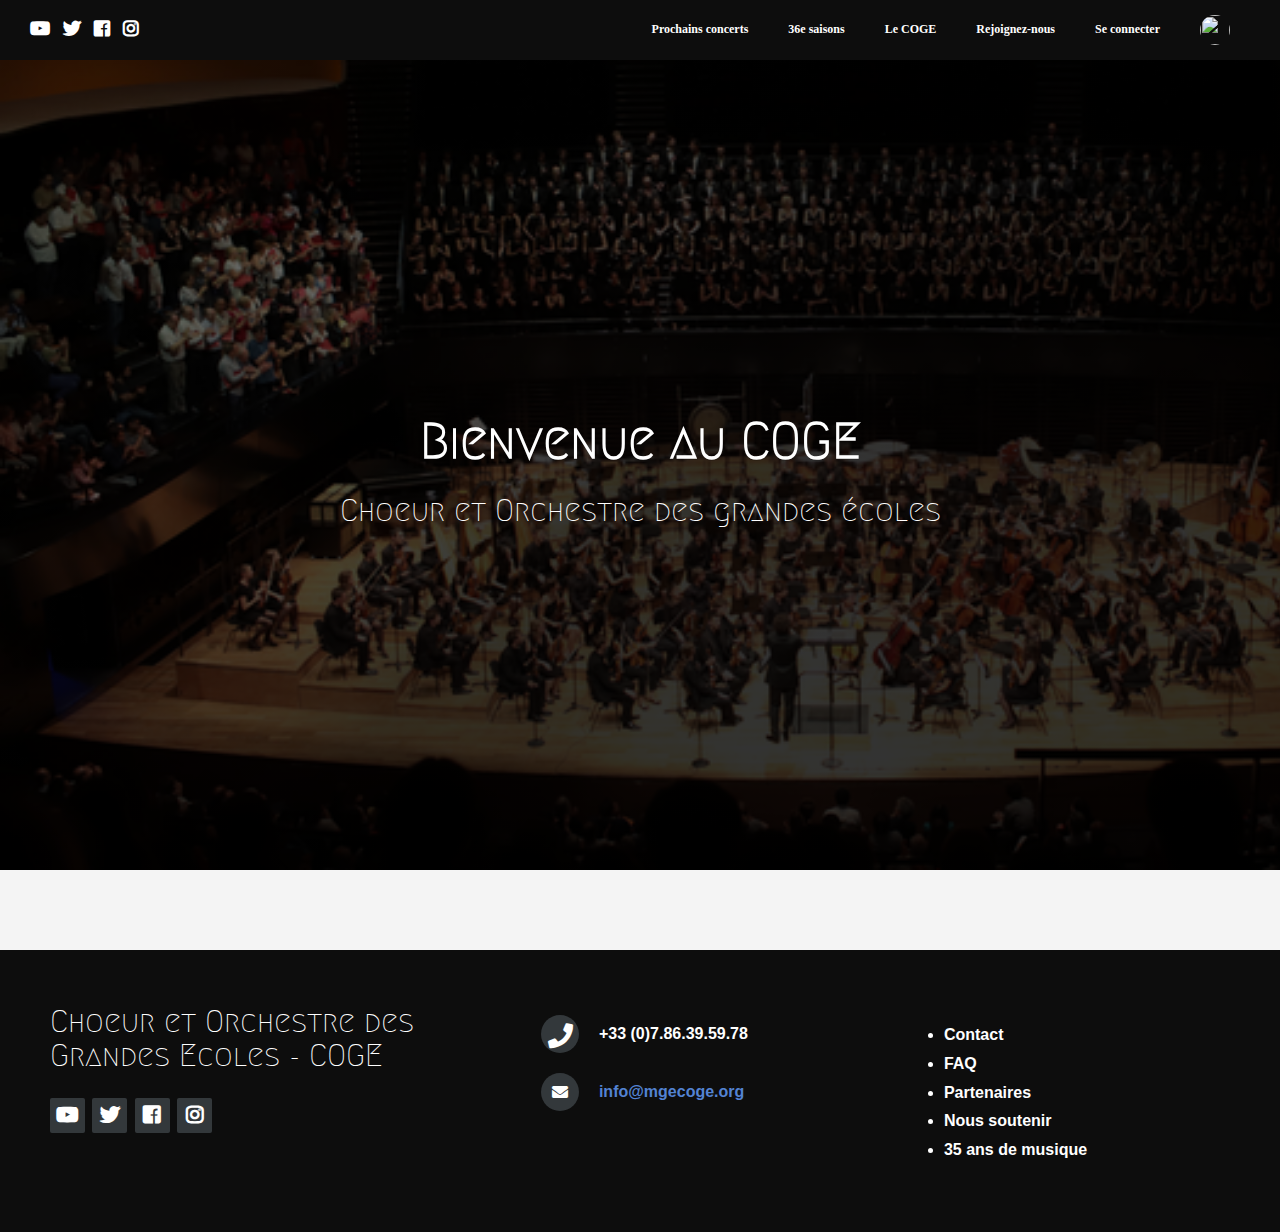
==== index.html @ 3c3a316b "Automated commit at 2018-10-07 16:18:00 UTC by middleman-deploy 2.0.0-alpha" ====
<!doctype html>
<html>
  <head>
    <meta charset="utf-8">
    <meta http-equiv="x-ua-compatible" content="ie=edge">
    <meta name="viewport"
          content="width=device-width, initial-scale=1, shrink-to-fit=no">
    <!-- Use the title from a page's frontmatter if it has one -->
    <title>COGE</title>
    <link href="stylesheets/application-6b703428.css" rel="stylesheet" />
    <script src="javascripts/application-93de88c9.js"></script>
    <link href="images/logo-72529333.png" rel="icon" type="image/png" />
  </head>
    <div class="navbar-wagon">
  <!-- Logo -->
 <!--  <a href="/" class="navbar-wagon-brand">
    <img src="images/logo-72529333.png" alt="logo">
  </a> -->

    <div class="navbar-media navbar-wagon-link">
      <a href="https://www.youtube.com/channel/UCICK1a4hKPp-rKdOU6DsroOA"><i class="fab fa-youtube"></i></a>
      <a href="https://twitter.com/coge_paris?lang=fr"><i class="fab fa-twitter"></i></a>
      <a href="https://www.facebook.com/MGECOGE/"><i class="fab fa-facebook-square"></i></a>
      <a href="https://www.instagram.com/coge_paris/?hl=fr"><i class="fab fa-instagram"></i></a>
    </div>

  <!-- Right Navigation -->
  <div class="navbar-wagon-right hidden-xs hidden-sm">

    <a href="" class="navbar-wagon-item navbar-wagon-link">Prochains concerts</a>
    <a href="" class="navbar-wagon-item navbar-wagon-link">36e saisons</a>
    <a href="" class="navbar-wagon-item navbar-wagon-link">Le COGE</a>
    <a href="" class="navbar-wagon-item navbar-wagon-link">Rejoignez-nous</a>
    <a href="" class="navbar-wagon-item navbar-wagon-link">Se connecter</a>

    <!-- Profile picture with dropdown list -->
    <div class="navbar-wagon-item">
      <div class="dropdown">
        <img src="https://kitt.lewagon.com/placeholder/users/sophieliu7" class="avatar dropdown-toggle" id="navbar-wagon-menu" data-toggle="dropdown">
        <ul class="dropdown-menu dropdown-menu-right navbar-wagon-dropdown-menu">
          <li><a href="#">Profile</a></li>
          <li><a href="#">Dashboard</a></li>
          <li><a href="#">Log Out</a></li>
        </ul>
      </div>
    </div>
  </div>

  <!-- Dropdown appearing on mobile only -->
  <div class="navbar-wagon-item hidden-md hidden-lg">
    <div class="dropdown">
      <i class="fa fa-bars dropdown-toggle" data-toggle="dropdown"></i>
      <ul class="dropdown-menu dropdown-menu-right navbar-wagon-dropdown-menu">
        <li><a href="#">Host</a></li>
        <li><a href="#">Trips</a></li>
        <li><a href="#">Messagese</a></li>
      </ul>
    </div>
  </div>
</div>

  <body>
    <!-- <div class="banner-small">
 <h1>COGE</h1>
  <h2>Choeur et Orchestre des grandes écoles</h2>
</div> -->



<div class="banner" style="background-image: linear-gradient(-225deg, rgba(0,0,0,0.4) 0%, rgba(0,0,0,0.8) 50%), url('images/coge-f085a0af.png');">


  <div class="banner-content">
  <h1>Bienvenue au COGE</h1>
  <h3>Choeur et Orchestre des grandes écoles</h3>

  </div>

</div>


  </body>
   

    <footer class="footer-distributed">

      <div class="footer-left">

        <h3>Choeur et Orchestre des Grandes Ecoles - COGE</h3>

        <div class="footer-icons">
          <a href="https://www.youtube.com/channel/UCICK1a4hKPp-rKdOU6DsroOA"><i class="fab fa-youtube"></i></a>
          <a href="https://twitter.com/coge_paris?lang=fr"><i class="fab fa-twitter"></i></a>
          <a href="https://www.facebook.com/MGECOGE/"><i class="fab fa-facebook-square"></i></a>
          <a href="https://www.instagram.com/coge_paris/?hl=fr"><i class="fab fa-instagram"></i></a>
        </div>


      </div>
      <div class="footer-center">


        <div>
          <i class="fa fa-phone"></i>
          <p>+33 (0)7.86.39.59.78</p>
        </div>

        <div>
          <i class="fa fa-envelope"></i>
          <p><a href="mailto:info@mgecoge.org">info@mgecoge.org</a></p>
        </div>

      </div>

      <div class="footer-right">


          <ul class="footer-links">
            <li><a href="#">Contact</a></li>
            <li><a href="#">FAQ</a></li>
            <li><a href="#">Partenaires</a></li>
            <li><a href="#">Nous soutenir</a></li>
            <li><a href="#">35 ans de musique</a></li>
          </ul>


      </div>

    </footer>

</html>
---- stylesheets/application-6b703428.css ----
@import url("https://fonts.googleapis.com/css?family=Megrim");/*!
 * Bootstrap v3.3.7 (http://getbootstrap.com)
 * Copyright 2011-2016 Twitter, Inc.
 * Licensed under MIT (https://github.com/twbs/bootstrap/blob/master/LICENSE)
 *//*! normalize.css v3.0.3 | MIT License | github.com/necolas/normalize.css */html{font-family:sans-serif;-ms-text-size-adjust:100%;-webkit-text-size-adjust:100%}body{margin:0}article,aside,details,figcaption,figure,footer,header,hgroup,main,menu,nav,section,summary{display:block}audio,canvas,progress,video{display:inline-block;vertical-align:baseline}audio:not([controls]){display:none;height:0}[hidden],template{display:none}a{background-color:transparent}a:active,a:hover{outline:0}abbr[title]{border-bottom:1px dotted}b,strong{font-weight:bold}dfn{font-style:italic}h1{font-size:2em;margin:0.67em 0}mark{background:#ff0;color:#000}small{font-size:80%}sub,sup{font-size:75%;line-height:0;position:relative;vertical-align:baseline}sup{top:-0.5em}sub{bottom:-0.25em}img{border:0}svg:not(:root){overflow:hidden}figure{margin:1em 40px}hr{-webkit-box-sizing:content-box;box-sizing:content-box;height:0}pre{overflow:auto}code,kbd,pre,samp{font-family:monospace, monospace;font-size:1em}button,input,optgroup,select,textarea{color:inherit;font:inherit;margin:0}button{overflow:visible}button,select{text-transform:none}button,html input[type="button"],input[type="reset"],input[type="submit"]{-webkit-appearance:button;cursor:pointer}button[disabled],html input[disabled]{cursor:default}button::-moz-focus-inner,input::-moz-focus-inner{border:0;padding:0}input{line-height:normal}input[type="checkbox"],input[type="radio"]{-webkit-box-sizing:border-box;box-sizing:border-box;padding:0}input[type="number"]::-webkit-inner-spin-button,input[type="number"]::-webkit-outer-spin-button{height:auto}input[type="search"]{-webkit-appearance:textfield;-webkit-box-sizing:content-box;box-sizing:content-box}input[type="search"]::-webkit-search-cancel-button,input[type="search"]::-webkit-search-decoration{-webkit-appearance:none}fieldset{border:1px solid #c0c0c0;margin:0 2px;padding:0.35em 0.625em 0.75em}legend{border:0;padding:0}textarea{overflow:auto}optgroup{font-weight:bold}table{border-collapse:collapse;border-spacing:0}td,th{padding:0}/*! Source: https://github.com/h5bp/html5-boilerplate/blob/master/src/css/main.css */@media print{*,*:before,*:after{background:transparent !important;color:#000 !important;-webkit-box-shadow:none !important;box-shadow:none !important;text-shadow:none !important}a,a:visited{text-decoration:underline}a[href]:after{content:" (" attr(href) ")"}abbr[title]:after{content:" (" attr(title) ")"}a[href^="#"]:after,a[href^="javascript:"]:after{content:""}pre,blockquote{border:1px solid #999;page-break-inside:avoid}thead{display:table-header-group}tr,img{page-break-inside:avoid}img{max-width:100% !important}p,h2,h3{orphans:3;widows:3}h2,h3{page-break-after:avoid}.navbar{display:none}.btn>.caret,.dropup>.btn>.caret{border-top-color:#000 !important}.label{border:1px solid #000}.table{border-collapse:collapse !important}.table td,.table th{background-color:#fff !important}.table-bordered th,.table-bordered td{border:1px solid #ddd !important}}@font-face{font-family:'Glyphicons Halflings';src:url("../assets/bootstrap/glyphicons-halflings-regular-86b6f62b.eot");src:url("../assets/bootstrap/glyphicons-halflings-regular-86b6f62b.eot?#iefix") format("embedded-opentype"),url("../assets/bootstrap/glyphicons-halflings-regular-ca35b697.woff2") format("woff2"),url("../assets/bootstrap/glyphicons-halflings-regular-278e49a8.woff") format("woff"),url("../assets/bootstrap/glyphicons-halflings-regular-44bc1850.ttf") format("truetype"),url("../assets/bootstrap/glyphicons-halflings-regular-de51a849.svg#glyphicons_halflingsregular") format("svg")}.glyphicon{position:relative;top:1px;display:inline-block;font-family:'Glyphicons Halflings';font-style:normal;font-weight:normal;line-height:1;-webkit-font-smoothing:antialiased;-moz-osx-font-smoothing:grayscale}.glyphicon-asterisk:before{content:"\002a"}.glyphicon-plus:before{content:"\002b"}.glyphicon-euro:before,.glyphicon-eur:before{content:"\20ac"}.glyphicon-minus:before{content:"\2212"}.glyphicon-cloud:before{content:"\2601"}.glyphicon-envelope:before{content:"\2709"}.glyphicon-pencil:before{content:"\270f"}.glyphicon-glass:before{content:"\e001"}.glyphicon-music:before{content:"\e002"}.glyphicon-search:before{content:"\e003"}.glyphicon-heart:before{content:"\e005"}.glyphicon-star:before{content:"\e006"}.glyphicon-star-empty:before{content:"\e007"}.glyphicon-user:before{content:"\e008"}.glyphicon-film:before{content:"\e009"}.glyphicon-th-large:before{content:"\e010"}.glyphicon-th:before{content:"\e011"}.glyphicon-th-list:before{content:"\e012"}.glyphicon-ok:before{content:"\e013"}.glyphicon-remove:before{content:"\e014"}.glyphicon-zoom-in:before{content:"\e015"}.glyphicon-zoom-out:before{content:"\e016"}.glyphicon-off:before{content:"\e017"}.glyphicon-signal:before{content:"\e018"}.glyphicon-cog:before{content:"\e019"}.glyphicon-trash:before{content:"\e020"}.glyphicon-home:before{content:"\e021"}.glyphicon-file:before{content:"\e022"}.glyphicon-time:before{content:"\e023"}.glyphicon-road:before{content:"\e024"}.glyphicon-download-alt:before{content:"\e025"}.glyphicon-download:before{content:"\e026"}.glyphicon-upload:before{content:"\e027"}.glyphicon-inbox:before{content:"\e028"}.glyphicon-play-circle:before{content:"\e029"}.glyphicon-repeat:before{content:"\e030"}.glyphicon-refresh:before{content:"\e031"}.glyphicon-list-alt:before{content:"\e032"}.glyphicon-lock:before{content:"\e033"}.glyphicon-flag:before{content:"\e034"}.glyphicon-headphones:before{content:"\e035"}.glyphicon-volume-off:before{content:"\e036"}.glyphicon-volume-down:before{content:"\e037"}.glyphicon-volume-up:before{content:"\e038"}.glyphicon-qrcode:before{content:"\e039"}.glyphicon-barcode:before{content:"\e040"}.glyphicon-tag:before{content:"\e041"}.glyphicon-tags:before{content:"\e042"}.glyphicon-book:before{content:"\e043"}.glyphicon-bookmark:before{content:"\e044"}.glyphicon-print:before{content:"\e045"}.glyphicon-camera:before{content:"\e046"}.glyphicon-font:before{content:"\e047"}.glyphicon-bold:before{content:"\e048"}.glyphicon-italic:before{content:"\e049"}.glyphicon-text-height:before{content:"\e050"}.glyphicon-text-width:before{content:"\e051"}.glyphicon-align-left:before{content:"\e052"}.glyphicon-align-center:before{content:"\e053"}.glyphicon-align-right:before{content:"\e054"}.glyphicon-align-justify:before{content:"\e055"}.glyphicon-list:before{content:"\e056"}.glyphicon-indent-left:before{content:"\e057"}.glyphicon-indent-right:before{content:"\e058"}.glyphicon-facetime-video:before{content:"\e059"}.glyphicon-picture:before{content:"\e060"}.glyphicon-map-marker:before{content:"\e062"}.glyphicon-adjust:before{content:"\e063"}.glyphicon-tint:before{content:"\e064"}.glyphicon-edit:before{content:"\e065"}.glyphicon-share:before{content:"\e066"}.glyphicon-check:before{content:"\e067"}.glyphicon-move:before{content:"\e068"}.glyphicon-step-backward:before{content:"\e069"}.glyphicon-fast-backward:before{content:"\e070"}.glyphicon-backward:before{content:"\e071"}.glyphicon-play:before{content:"\e072"}.glyphicon-pause:before{content:"\e073"}.glyphicon-stop:before{content:"\e074"}.glyphicon-forward:before{content:"\e075"}.glyphicon-fast-forward:before{content:"\e076"}.glyphicon-step-forward:before{content:"\e077"}.glyphicon-eject:before{content:"\e078"}.glyphicon-chevron-left:before{content:"\e079"}.glyphicon-chevron-right:before{content:"\e080"}.glyphicon-plus-sign:before{content:"\e081"}.glyphicon-minus-sign:before{content:"\e082"}.glyphicon-remove-sign:before{content:"\e083"}.glyphicon-ok-sign:before{content:"\e084"}.glyphicon-question-sign:before{content:"\e085"}.glyphicon-info-sign:before{content:"\e086"}.glyphicon-screenshot:before{content:"\e087"}.glyphicon-remove-circle:before{content:"\e088"}.glyphicon-ok-circle:before{content:"\e089"}.glyphicon-ban-circle:before{content:"\e090"}.glyphicon-arrow-left:before{content:"\e091"}.glyphicon-arrow-right:before{content:"\e092"}.glyphicon-arrow-up:before{content:"\e093"}.glyphicon-arrow-down:before{content:"\e094"}.glyphicon-share-alt:before{content:"\e095"}.glyphicon-resize-full:before{content:"\e096"}.glyphicon-resize-small:before{content:"\e097"}.glyphicon-exclamation-sign:before{content:"\e101"}.glyphicon-gift:before{content:"\e102"}.glyphicon-leaf:before{content:"\e103"}.glyphicon-fire:before{content:"\e104"}.glyphicon-eye-open:before{content:"\e105"}.glyphicon-eye-close:before{content:"\e106"}.glyphicon-warning-sign:before{content:"\e107"}.glyphicon-plane:before{content:"\e108"}.glyphicon-calendar:before{content:"\e109"}.glyphicon-random:before{content:"\e110"}.glyphicon-comment:before{content:"\e111"}.glyphicon-magnet:before{content:"\e112"}.glyphicon-chevron-up:before{content:"\e113"}.glyphicon-chevron-down:before{content:"\e114"}.glyphicon-retweet:before{content:"\e115"}.glyphicon-shopping-cart:before{content:"\e116"}.glyphicon-folder-close:before{content:"\e117"}.glyphicon-folder-open:before{content:"\e118"}.glyphicon-resize-vertical:before{content:"\e119"}.glyphicon-resize-horizontal:before{content:"\e120"}.glyphicon-hdd:before{content:"\e121"}.glyphicon-bullhorn:before{content:"\e122"}.glyphicon-bell:before{content:"\e123"}.glyphicon-certificate:before{content:"\e124"}.glyphicon-thumbs-up:before{content:"\e125"}.glyphicon-thumbs-down:before{content:"\e126"}.glyphicon-hand-right:before{content:"\e127"}.glyphicon-hand-left:before{content:"\e128"}.glyphicon-hand-up:before{content:"\e129"}.glyphicon-hand-down:before{content:"\e130"}.glyphicon-circle-arrow-right:before{content:"\e131"}.glyphicon-circle-arrow-left:before{content:"\e132"}.glyphicon-circle-arrow-up:before{content:"\e133"}.glyphicon-circle-arrow-down:before{content:"\e134"}.glyphicon-globe:before{content:"\e135"}.glyphicon-wrench:before{content:"\e136"}.glyphicon-tasks:before{content:"\e137"}.glyphicon-filter:before{content:"\e138"}.glyphicon-briefcase:before{content:"\e139"}.glyphicon-fullscreen:before{content:"\e140"}.glyphicon-dashboard:before{content:"\e141"}.glyphicon-paperclip:before{content:"\e142"}.glyphicon-heart-empty:before{content:"\e143"}.glyphicon-link:before{content:"\e144"}.glyphicon-phone:before{content:"\e145"}.glyphicon-pushpin:before{content:"\e146"}.glyphicon-usd:before{content:"\e148"}.glyphicon-gbp:before{content:"\e149"}.glyphicon-sort:before{content:"\e150"}.glyphicon-sort-by-alphabet:before{content:"\e151"}.glyphicon-sort-by-alphabet-alt:before{content:"\e152"}.glyphicon-sort-by-order:before{content:"\e153"}.glyphicon-sort-by-order-alt:before{content:"\e154"}.glyphicon-sort-by-attributes:before{content:"\e155"}.glyphicon-sort-by-attributes-alt:before{content:"\e156"}.glyphicon-unchecked:before{content:"\e157"}.glyphicon-expand:before{content:"\e158"}.glyphicon-collapse-down:before{content:"\e159"}.glyphicon-collapse-up:before{content:"\e160"}.glyphicon-log-in:before{content:"\e161"}.glyphicon-flash:before{content:"\e162"}.glyphicon-log-out:before{content:"\e163"}.glyphicon-new-window:before{content:"\e164"}.glyphicon-record:before{content:"\e165"}.glyphicon-save:before{content:"\e166"}.glyphicon-open:before{content:"\e167"}.glyphicon-saved:before{content:"\e168"}.glyphicon-import:before{content:"\e169"}.glyphicon-export:before{content:"\e170"}.glyphicon-send:before{content:"\e171"}.glyphicon-floppy-disk:before{content:"\e172"}.glyphicon-floppy-saved:before{content:"\e173"}.glyphicon-floppy-remove:before{content:"\e174"}.glyphicon-floppy-save:before{content:"\e175"}.glyphicon-floppy-open:before{content:"\e176"}.glyphicon-credit-card:before{content:"\e177"}.glyphicon-transfer:before{content:"\e178"}.glyphicon-cutlery:before{content:"\e179"}.glyphicon-header:before{content:"\e180"}.glyphicon-compressed:before{content:"\e181"}.glyphicon-earphone:before{content:"\e182"}.glyphicon-phone-alt:before{content:"\e183"}.glyphicon-tower:before{content:"\e184"}.glyphicon-stats:before{content:"\e185"}.glyphicon-sd-video:before{content:"\e186"}.glyphicon-hd-video:before{content:"\e187"}.glyphicon-subtitles:before{content:"\e188"}.glyphicon-sound-stereo:before{content:"\e189"}.glyphicon-sound-dolby:before{content:"\e190"}.glyphicon-sound-5-1:before{content:"\e191"}.glyphicon-sound-6-1:before{content:"\e192"}.glyphicon-sound-7-1:before{content:"\e193"}.glyphicon-copyright-mark:before{content:"\e194"}.glyphicon-registration-mark:before{content:"\e195"}.glyphicon-cloud-download:before{content:"\e197"}.glyphicon-cloud-upload:before{content:"\e198"}.glyphicon-tree-conifer:before{content:"\e199"}.glyphicon-tree-deciduous:before{content:"\e200"}.glyphicon-cd:before{content:"\e201"}.glyphicon-save-file:before{content:"\e202"}.glyphicon-open-file:before{content:"\e203"}.glyphicon-level-up:before{content:"\e204"}.glyphicon-copy:before{content:"\e205"}.glyphicon-paste:before{content:"\e206"}.glyphicon-alert:before{content:"\e209"}.glyphicon-equalizer:before{content:"\e210"}.glyphicon-king:before{content:"\e211"}.glyphicon-queen:before{content:"\e212"}.glyphicon-pawn:before{content:"\e213"}.glyphicon-bishop:before{content:"\e214"}.glyphicon-knight:before{content:"\e215"}.glyphicon-baby-formula:before{content:"\e216"}.glyphicon-tent:before{content:"\26fa"}.glyphicon-blackboard:before{content:"\e218"}.glyphicon-bed:before{content:"\e219"}.glyphicon-apple:before{content:"\f8ff"}.glyphicon-erase:before{content:"\e221"}.glyphicon-hourglass:before{content:"\231b"}.glyphicon-lamp:before{content:"\e223"}.glyphicon-duplicate:before{content:"\e224"}.glyphicon-piggy-bank:before{content:"\e225"}.glyphicon-scissors:before{content:"\e226"}.glyphicon-bitcoin:before{content:"\e227"}.glyphicon-btc:before{content:"\e227"}.glyphicon-xbt:before{content:"\e227"}.glyphicon-yen:before{content:"\00a5"}.glyphicon-jpy:before{content:"\00a5"}.glyphicon-ruble:before{content:"\20bd"}.glyphicon-rub:before{content:"\20bd"}.glyphicon-scale:before{content:"\e230"}.glyphicon-ice-lolly:before{content:"\e231"}.glyphicon-ice-lolly-tasted:before{content:"\e232"}.glyphicon-education:before{content:"\e233"}.glyphicon-option-horizontal:before{content:"\e234"}.glyphicon-option-vertical:before{content:"\e235"}.glyphicon-menu-hamburger:before{content:"\e236"}.glyphicon-modal-window:before{content:"\e237"}.glyphicon-oil:before{content:"\e238"}.glyphicon-grain:before{content:"\e239"}.glyphicon-sunglasses:before{content:"\e240"}.glyphicon-text-size:before{content:"\e241"}.glyphicon-text-color:before{content:"\e242"}.glyphicon-text-background:before{content:"\e243"}.glyphicon-object-align-top:before{content:"\e244"}.glyphicon-object-align-bottom:before{content:"\e245"}.glyphicon-object-align-horizontal:before{content:"\e246"}.glyphicon-object-align-left:before{content:"\e247"}.glyphicon-object-align-vertical:before{content:"\e248"}.glyphicon-object-align-right:before{content:"\e249"}.glyphicon-triangle-right:before{content:"\e250"}.glyphicon-triangle-left:before{content:"\e251"}.glyphicon-triangle-bottom:before{content:"\e252"}.glyphicon-triangle-top:before{content:"\e253"}.glyphicon-console:before{content:"\e254"}.glyphicon-superscript:before{content:"\e255"}.glyphicon-subscript:before{content:"\e256"}.glyphicon-menu-left:before{content:"\e257"}.glyphicon-menu-right:before{content:"\e258"}.glyphicon-menu-down:before{content:"\e259"}.glyphicon-menu-up:before{content:"\e260"}*{-webkit-box-sizing:border-box;box-sizing:border-box}*:before,*:after{-webkit-box-sizing:border-box;box-sizing:border-box}html{font-size:10px;-webkit-tap-highlight-color:transparent}body{font-family:"sans-serif";font-size:18px;line-height:1.42857143;color:#333333;background-color:#F4F4F4}input,button,select,textarea{font-family:inherit;font-size:inherit;line-height:inherit}a{color:#469AE0;text-decoration:none}a:hover,a:focus{color:#1f74ba;text-decoration:underline}a:focus{outline:5px auto -webkit-focus-ring-color;outline-offset:-2px}figure{margin:0}img{vertical-align:middle}.img-responsive{display:block;max-width:100%;height:auto}.img-rounded{border-radius:2px}.img-thumbnail{padding:4px;line-height:1.42857143;background-color:#F4F4F4;border:1px solid #ddd;border-radius:2px;-webkit-transition:all 0.2s ease-in-out;transition:all 0.2s ease-in-out;display:inline-block;max-width:100%;height:auto}.img-circle{border-radius:50%}hr{margin-top:25px;margin-bottom:25px;border:0;border-top:1px solid #eeeeee}.sr-only{position:absolute;width:1px;height:1px;margin:-1px;padding:0;overflow:hidden;clip:rect(0, 0, 0, 0);border:0}.sr-only-focusable:active,.sr-only-focusable:focus{position:static;width:auto;height:auto;margin:0;overflow:visible;clip:auto}[role="button"]{cursor:pointer}h1,h2,h3,h4,h5,h6,.h1,.h2,.h3,.h4,.h5,.h6{font-family:"Megrim", "sans-serif";font-weight:500;line-height:1.1;color:inherit}h1 small,h1 .small,h2 small,h2 .small,h3 small,h3 .small,h4 small,h4 .small,h5 small,h5 .small,h6 small,h6 .small,.h1 small,.h1 .small,.h2 small,.h2 .small,.h3 small,.h3 .small,.h4 small,.h4 .small,.h5 small,.h5 .small,.h6 small,.h6 .small{font-weight:normal;line-height:1;color:#777777}h1,.h1,h2,.h2,h3,.h3{margin-top:25px;margin-bottom:12.5px}h1 small,h1 .small,.h1 small,.h1 .small,h2 small,h2 .small,.h2 small,.h2 .small,h3 small,h3 .small,.h3 small,.h3 .small{font-size:65%}h4,.h4,h5,.h5,h6,.h6{margin-top:12.5px;margin-bottom:12.5px}h4 small,h4 .small,.h4 small,.h4 .small,h5 small,h5 .small,.h5 small,.h5 .small,h6 small,h6 .small,.h6 small,.h6 .small{font-size:75%}h1,.h1{font-size:46px}h2,.h2{font-size:38px}h3,.h3{font-size:31px}h4,.h4{font-size:23px}h5,.h5{font-size:18px}h6,.h6{font-size:16px}p{margin:0 0 12.5px}.lead{margin-bottom:25px;font-size:20px;font-weight:300;line-height:1.4}@media (min-width: 768px){.lead{font-size:27px}}small,.small{font-size:88%}mark,.mark{background-color:#fcf8e3;padding:.2em}.text-left{text-align:left}.text-right{text-align:right}.text-center{text-align:center}.text-justify{text-align:justify}.text-nowrap{white-space:nowrap}.text-lowercase{text-transform:lowercase}.text-uppercase,.initialism{text-transform:uppercase}.text-capitalize{text-transform:capitalize}.text-muted{color:#777777}.text-primary{color:#469AE0}a.text-primary:hover,a.text-primary:focus{color:#2381d0}.text-success{color:#3c763d}a.text-success:hover,a.text-success:focus{color:#2b542c}.text-info{color:#31708f}a.text-info:hover,a.text-info:focus{color:#245269}.text-warning{color:#8a6d3b}a.text-warning:hover,a.text-warning:focus{color:#66512c}.text-danger{color:#a94442}a.text-danger:hover,a.text-danger:focus{color:#843534}.bg-primary{color:#fff}.bg-primary{background-color:#469AE0}a.bg-primary:hover,a.bg-primary:focus{background-color:#2381d0}.bg-success{background-color:#dff0d8}a.bg-success:hover,a.bg-success:focus{background-color:#c1e2b3}.bg-info{background-color:#d9edf7}a.bg-info:hover,a.bg-info:focus{background-color:#afd9ee}.bg-warning{background-color:#fcf8e3}a.bg-warning:hover,a.bg-warning:focus{background-color:#f7ecb5}.bg-danger{background-color:#f2dede}a.bg-danger:hover,a.bg-danger:focus{background-color:#e4b9b9}.page-header{padding-bottom:11.5px;margin:50px 0 25px;border-bottom:1px solid #eeeeee}ul,ol{margin-top:0;margin-bottom:12.5px}ul ul,ul ol,ol ul,ol ol{margin-bottom:0}.list-unstyled{padding-left:0;list-style:none}.list-inline{padding-left:0;list-style:none;margin-left:-5px}.list-inline>li{display:inline-block;padding-left:5px;padding-right:5px}dl{margin-top:0;margin-bottom:25px}dt,dd{line-height:1.42857143}dt{font-weight:bold}dd{margin-left:0}.dl-horizontal dd:before,.dl-horizontal dd:after{content:" ";display:table}.dl-horizontal dd:after{clear:both}@media (min-width: 768px){.dl-horizontal dt{float:left;width:160px;clear:left;text-align:right;overflow:hidden;text-overflow:ellipsis;white-space:nowrap}.dl-horizontal dd{margin-left:180px}}abbr[title],abbr[data-original-title]{cursor:help;border-bottom:1px dotted #777777}.initialism{font-size:90%}blockquote{padding:12.5px 25px;margin:0 0 25px;font-size:22.5px;border-left:5px solid #eeeeee}blockquote p:last-child,blockquote ul:last-child,blockquote ol:last-child{margin-bottom:0}blockquote footer,blockquote small,blockquote .small{display:block;font-size:80%;line-height:1.42857143;color:#777777}blockquote footer:before,blockquote small:before,blockquote .small:before{content:'\2014 \00A0'}.blockquote-reverse,blockquote.pull-right{padding-right:15px;padding-left:0;border-right:5px solid #eeeeee;border-left:0;text-align:right}.blockquote-reverse footer:before,.blockquote-reverse small:before,.blockquote-reverse .small:before,blockquote.pull-right footer:before,blockquote.pull-right small:before,blockquote.pull-right .small:before{content:''}.blockquote-reverse footer:after,.blockquote-reverse small:after,.blockquote-reverse .small:after,blockquote.pull-right footer:after,blockquote.pull-right small:after,blockquote.pull-right .small:after{content:'\00A0 \2014'}address{margin-bottom:25px;font-style:normal;line-height:1.42857143}code,kbd,pre,samp{font-family:Menlo, Monaco, Consolas, "Courier New", monospace}code{padding:2px 4px;font-size:90%;color:#c7254e;background-color:#f9f2f4;border-radius:2px}kbd{padding:2px 4px;font-size:90%;color:#fff;background-color:#333;border-radius:2px;-webkit-box-shadow:inset 0 -1px 0 rgba(0,0,0,0.25);box-shadow:inset 0 -1px 0 rgba(0,0,0,0.25)}kbd kbd{padding:0;font-size:100%;font-weight:bold;-webkit-box-shadow:none;box-shadow:none}pre{display:block;padding:12px;margin:0 0 12.5px;font-size:17px;line-height:1.42857143;word-break:break-all;word-wrap:break-word;color:#333333;background-color:#f5f5f5;border:1px solid #ccc;border-radius:2px}pre code{padding:0;font-size:inherit;color:inherit;white-space:pre-wrap;background-color:transparent;border-radius:0}.pre-scrollable{max-height:340px;overflow-y:scroll}.container{margin-right:auto;margin-left:auto;padding-left:15px;padding-right:15px}.container:before,.container:after{content:" ";display:table}.container:after{clear:both}@media (min-width: 768px){.container{width:750px}}@media (min-width: 992px){.container{width:970px}}@media (min-width: 1200px){.container{width:1170px}}.container-fluid{margin-right:auto;margin-left:auto;padding-left:15px;padding-right:15px}.container-fluid:before,.container-fluid:after{content:" ";display:table}.container-fluid:after{clear:both}.row{margin-left:-15px;margin-right:-15px}.row:before,.row:after{content:" ";display:table}.row:after{clear:both}.col-xs-1,.col-sm-1,.col-md-1,.col-lg-1,.col-xs-2,.col-sm-2,.col-md-2,.col-lg-2,.col-xs-3,.col-sm-3,.col-md-3,.col-lg-3,.col-xs-4,.col-sm-4,.col-md-4,.col-lg-4,.col-xs-5,.col-sm-5,.col-md-5,.col-lg-5,.col-xs-6,.col-sm-6,.col-md-6,.col-lg-6,.col-xs-7,.col-sm-7,.col-md-7,.col-lg-7,.col-xs-8,.col-sm-8,.col-md-8,.col-lg-8,.col-xs-9,.col-sm-9,.col-md-9,.col-lg-9,.col-xs-10,.col-sm-10,.col-md-10,.col-lg-10,.col-xs-11,.col-sm-11,.col-md-11,.col-lg-11,.col-xs-12,.col-sm-12,.col-md-12,.col-lg-12{position:relative;min-height:1px;padding-left:15px;padding-right:15px}.col-xs-1,.col-xs-2,.col-xs-3,.col-xs-4,.col-xs-5,.col-xs-6,.col-xs-7,.col-xs-8,.col-xs-9,.col-xs-10,.col-xs-11,.col-xs-12{float:left}.col-xs-1{width:8.33333333%}.col-xs-2{width:16.66666667%}.col-xs-3{width:25%}.col-xs-4{width:33.33333333%}.col-xs-5{width:41.66666667%}.col-xs-6{width:50%}.col-xs-7{width:58.33333333%}.col-xs-8{width:66.66666667%}.col-xs-9{width:75%}.col-xs-10{width:83.33333333%}.col-xs-11{width:91.66666667%}.col-xs-12{width:100%}.col-xs-pull-0{right:auto}.col-xs-pull-1{right:8.33333333%}.col-xs-pull-2{right:16.66666667%}.col-xs-pull-3{right:25%}.col-xs-pull-4{right:33.33333333%}.col-xs-pull-5{right:41.66666667%}.col-xs-pull-6{right:50%}.col-xs-pull-7{right:58.33333333%}.col-xs-pull-8{right:66.66666667%}.col-xs-pull-9{right:75%}.col-xs-pull-10{right:83.33333333%}.col-xs-pull-11{right:91.66666667%}.col-xs-pull-12{right:100%}.col-xs-push-0{left:auto}.col-xs-push-1{left:8.33333333%}.col-xs-push-2{left:16.66666667%}.col-xs-push-3{left:25%}.col-xs-push-4{left:33.33333333%}.col-xs-push-5{left:41.66666667%}.col-xs-push-6{left:50%}.col-xs-push-7{left:58.33333333%}.col-xs-push-8{left:66.66666667%}.col-xs-push-9{left:75%}.col-xs-push-10{left:83.33333333%}.col-xs-push-11{left:91.66666667%}.col-xs-push-12{left:100%}.col-xs-offset-0{margin-left:0%}.col-xs-offset-1{margin-left:8.33333333%}.col-xs-offset-2{margin-left:16.66666667%}.col-xs-offset-3{margin-left:25%}.col-xs-offset-4{margin-left:33.33333333%}.col-xs-offset-5{margin-left:41.66666667%}.col-xs-offset-6{margin-left:50%}.col-xs-offset-7{margin-left:58.33333333%}.col-xs-offset-8{margin-left:66.66666667%}.col-xs-offset-9{margin-left:75%}.col-xs-offset-10{margin-left:83.33333333%}.col-xs-offset-11{margin-left:91.66666667%}.col-xs-offset-12{margin-left:100%}@media (min-width: 768px){.col-sm-1,.col-sm-2,.col-sm-3,.col-sm-4,.col-sm-5,.col-sm-6,.col-sm-7,.col-sm-8,.col-sm-9,.col-sm-10,.col-sm-11,.col-sm-12{float:left}.col-sm-1{width:8.33333333%}.col-sm-2{width:16.66666667%}.col-sm-3{width:25%}.col-sm-4{width:33.33333333%}.col-sm-5{width:41.66666667%}.col-sm-6{width:50%}.col-sm-7{width:58.33333333%}.col-sm-8{width:66.66666667%}.col-sm-9{width:75%}.col-sm-10{width:83.33333333%}.col-sm-11{width:91.66666667%}.col-sm-12{width:100%}.col-sm-pull-0{right:auto}.col-sm-pull-1{right:8.33333333%}.col-sm-pull-2{right:16.66666667%}.col-sm-pull-3{right:25%}.col-sm-pull-4{right:33.33333333%}.col-sm-pull-5{right:41.66666667%}.col-sm-pull-6{right:50%}.col-sm-pull-7{right:58.33333333%}.col-sm-pull-8{right:66.66666667%}.col-sm-pull-9{right:75%}.col-sm-pull-10{right:83.33333333%}.col-sm-pull-11{right:91.66666667%}.col-sm-pull-12{right:100%}.col-sm-push-0{left:auto}.col-sm-push-1{left:8.33333333%}.col-sm-push-2{left:16.66666667%}.col-sm-push-3{left:25%}.col-sm-push-4{left:33.33333333%}.col-sm-push-5{left:41.66666667%}.col-sm-push-6{left:50%}.col-sm-push-7{left:58.33333333%}.col-sm-push-8{left:66.66666667%}.col-sm-push-9{left:75%}.col-sm-push-10{left:83.33333333%}.col-sm-push-11{left:91.66666667%}.col-sm-push-12{left:100%}.col-sm-offset-0{margin-left:0%}.col-sm-offset-1{margin-left:8.33333333%}.col-sm-offset-2{margin-left:16.66666667%}.col-sm-offset-3{margin-left:25%}.col-sm-offset-4{margin-left:33.33333333%}.col-sm-offset-5{margin-left:41.66666667%}.col-sm-offset-6{margin-left:50%}.col-sm-offset-7{margin-left:58.33333333%}.col-sm-offset-8{margin-left:66.66666667%}.col-sm-offset-9{margin-left:75%}.col-sm-offset-10{margin-left:83.33333333%}.col-sm-offset-11{margin-left:91.66666667%}.col-sm-offset-12{margin-left:100%}}@media (min-width: 992px){.col-md-1,.col-md-2,.col-md-3,.col-md-4,.col-md-5,.col-md-6,.col-md-7,.col-md-8,.col-md-9,.col-md-10,.col-md-11,.col-md-12{float:left}.col-md-1{width:8.33333333%}.col-md-2{width:16.66666667%}.col-md-3{width:25%}.col-md-4{width:33.33333333%}.col-md-5{width:41.66666667%}.col-md-6{width:50%}.col-md-7{width:58.33333333%}.col-md-8{width:66.66666667%}.col-md-9{width:75%}.col-md-10{width:83.33333333%}.col-md-11{width:91.66666667%}.col-md-12{width:100%}.col-md-pull-0{right:auto}.col-md-pull-1{right:8.33333333%}.col-md-pull-2{right:16.66666667%}.col-md-pull-3{right:25%}.col-md-pull-4{right:33.33333333%}.col-md-pull-5{right:41.66666667%}.col-md-pull-6{right:50%}.col-md-pull-7{right:58.33333333%}.col-md-pull-8{right:66.66666667%}.col-md-pull-9{right:75%}.col-md-pull-10{right:83.33333333%}.col-md-pull-11{right:91.66666667%}.col-md-pull-12{right:100%}.col-md-push-0{left:auto}.col-md-push-1{left:8.33333333%}.col-md-push-2{left:16.66666667%}.col-md-push-3{left:25%}.col-md-push-4{left:33.33333333%}.col-md-push-5{left:41.66666667%}.col-md-push-6{left:50%}.col-md-push-7{left:58.33333333%}.col-md-push-8{left:66.66666667%}.col-md-push-9{left:75%}.col-md-push-10{left:83.33333333%}.col-md-push-11{left:91.66666667%}.col-md-push-12{left:100%}.col-md-offset-0{margin-left:0%}.col-md-offset-1{margin-left:8.33333333%}.col-md-offset-2{margin-left:16.66666667%}.col-md-offset-3{margin-left:25%}.col-md-offset-4{margin-left:33.33333333%}.col-md-offset-5{margin-left:41.66666667%}.col-md-offset-6{margin-left:50%}.col-md-offset-7{margin-left:58.33333333%}.col-md-offset-8{margin-left:66.66666667%}.col-md-offset-9{margin-left:75%}.col-md-offset-10{margin-left:83.33333333%}.col-md-offset-11{margin-left:91.66666667%}.col-md-offset-12{margin-left:100%}}@media (min-width: 1200px){.col-lg-1,.col-lg-2,.col-lg-3,.col-lg-4,.col-lg-5,.col-lg-6,.col-lg-7,.col-lg-8,.col-lg-9,.col-lg-10,.col-lg-11,.col-lg-12{float:left}.col-lg-1{width:8.33333333%}.col-lg-2{width:16.66666667%}.col-lg-3{width:25%}.col-lg-4{width:33.33333333%}.col-lg-5{width:41.66666667%}.col-lg-6{width:50%}.col-lg-7{width:58.33333333%}.col-lg-8{width:66.66666667%}.col-lg-9{width:75%}.col-lg-10{width:83.33333333%}.col-lg-11{width:91.66666667%}.col-lg-12{width:100%}.col-lg-pull-0{right:auto}.col-lg-pull-1{right:8.33333333%}.col-lg-pull-2{right:16.66666667%}.col-lg-pull-3{right:25%}.col-lg-pull-4{right:33.33333333%}.col-lg-pull-5{right:41.66666667%}.col-lg-pull-6{right:50%}.col-lg-pull-7{right:58.33333333%}.col-lg-pull-8{right:66.66666667%}.col-lg-pull-9{right:75%}.col-lg-pull-10{right:83.33333333%}.col-lg-pull-11{right:91.66666667%}.col-lg-pull-12{right:100%}.col-lg-push-0{left:auto}.col-lg-push-1{left:8.33333333%}.col-lg-push-2{left:16.66666667%}.col-lg-push-3{left:25%}.col-lg-push-4{left:33.33333333%}.col-lg-push-5{left:41.66666667%}.col-lg-push-6{left:50%}.col-lg-push-7{left:58.33333333%}.col-lg-push-8{left:66.66666667%}.col-lg-push-9{left:75%}.col-lg-push-10{left:83.33333333%}.col-lg-push-11{left:91.66666667%}.col-lg-push-12{left:100%}.col-lg-offset-0{margin-left:0%}.col-lg-offset-1{margin-left:8.33333333%}.col-lg-offset-2{margin-left:16.66666667%}.col-lg-offset-3{margin-left:25%}.col-lg-offset-4{margin-left:33.33333333%}.col-lg-offset-5{margin-left:41.66666667%}.col-lg-offset-6{margin-left:50%}.col-lg-offset-7{margin-left:58.33333333%}.col-lg-offset-8{margin-left:66.66666667%}.col-lg-offset-9{margin-left:75%}.col-lg-offset-10{margin-left:83.33333333%}.col-lg-offset-11{margin-left:91.66666667%}.col-lg-offset-12{margin-left:100%}}table{background-color:transparent}caption{padding-top:8px;padding-bottom:8px;color:#777777;text-align:left}th{text-align:left}.table{width:100%;max-width:100%;margin-bottom:25px}.table>thead>tr>th,.table>thead>tr>td,.table>tbody>tr>th,.table>tbody>tr>td,.table>tfoot>tr>th,.table>tfoot>tr>td{padding:8px;line-height:1.42857143;vertical-align:top;border-top:1px solid #ddd}.table>thead>tr>th{vertical-align:bottom;border-bottom:2px solid #ddd}.table>caption+thead>tr:first-child>th,.table>caption+thead>tr:first-child>td,.table>colgroup+thead>tr:first-child>th,.table>colgroup+thead>tr:first-child>td,.table>thead:first-child>tr:first-child>th,.table>thead:first-child>tr:first-child>td{border-top:0}.table>tbody+tbody{border-top:2px solid #ddd}.table .table{background-color:#F4F4F4}.table-condensed>thead>tr>th,.table-condensed>thead>tr>td,.table-condensed>tbody>tr>th,.table-condensed>tbody>tr>td,.table-condensed>tfoot>tr>th,.table-condensed>tfoot>tr>td{padding:5px}.table-bordered{border:1px solid #ddd}.table-bordered>thead>tr>th,.table-bordered>thead>tr>td,.table-bordered>tbody>tr>th,.table-bordered>tbody>tr>td,.table-bordered>tfoot>tr>th,.table-bordered>tfoot>tr>td{border:1px solid #ddd}.table-bordered>thead>tr>th,.table-bordered>thead>tr>td{border-bottom-width:2px}.table-striped>tbody>tr:nth-of-type(odd){background-color:#f9f9f9}.table-hover>tbody>tr:hover{background-color:#f5f5f5}table col[class*="col-"]{position:static;float:none;display:table-column}table td[class*="col-"],table th[class*="col-"]{position:static;float:none;display:table-cell}.table>thead>tr>td.active,.table>thead>tr>th.active,.table>thead>tr.active>td,.table>thead>tr.active>th,.table>tbody>tr>td.active,.table>tbody>tr>th.active,.table>tbody>tr.active>td,.table>tbody>tr.active>th,.table>tfoot>tr>td.active,.table>tfoot>tr>th.active,.table>tfoot>tr.active>td,.table>tfoot>tr.active>th{background-color:#f5f5f5}.table-hover>tbody>tr>td.active:hover,.table-hover>tbody>tr>th.active:hover,.table-hover>tbody>tr.active:hover>td,.table-hover>tbody>tr:hover>.active,.table-hover>tbody>tr.active:hover>th{background-color:#e8e8e8}.table>thead>tr>td.success,.table>thead>tr>th.success,.table>thead>tr.success>td,.table>thead>tr.success>th,.table>tbody>tr>td.success,.table>tbody>tr>th.success,.table>tbody>tr.success>td,.table>tbody>tr.success>th,.table>tfoot>tr>td.success,.table>tfoot>tr>th.success,.table>tfoot>tr.success>td,.table>tfoot>tr.success>th{background-color:#dff0d8}.table-hover>tbody>tr>td.success:hover,.table-hover>tbody>tr>th.success:hover,.table-hover>tbody>tr.success:hover>td,.table-hover>tbody>tr:hover>.success,.table-hover>tbody>tr.success:hover>th{background-color:#d0e9c6}.table>thead>tr>td.info,.table>thead>tr>th.info,.table>thead>tr.info>td,.table>thead>tr.info>th,.table>tbody>tr>td.info,.table>tbody>tr>th.info,.table>tbody>tr.info>td,.table>tbody>tr.info>th,.table>tfoot>tr>td.info,.table>tfoot>tr>th.info,.table>tfoot>tr.info>td,.table>tfoot>tr.info>th{background-color:#d9edf7}.table-hover>tbody>tr>td.info:hover,.table-hover>tbody>tr>th.info:hover,.table-hover>tbody>tr.info:hover>td,.table-hover>tbody>tr:hover>.info,.table-hover>tbody>tr.info:hover>th{background-color:#c4e3f3}.table>thead>tr>td.warning,.table>thead>tr>th.warning,.table>thead>tr.warning>td,.table>thead>tr.warning>th,.table>tbody>tr>td.warning,.table>tbody>tr>th.warning,.table>tbody>tr.warning>td,.table>tbody>tr.warning>th,.table>tfoot>tr>td.warning,.table>tfoot>tr>th.warning,.table>tfoot>tr.warning>td,.table>tfoot>tr.warning>th{background-color:#fcf8e3}.table-hover>tbody>tr>td.warning:hover,.table-hover>tbody>tr>th.warning:hover,.table-hover>tbody>tr.warning:hover>td,.table-hover>tbody>tr:hover>.warning,.table-hover>tbody>tr.warning:hover>th{background-color:#faf2cc}.table>thead>tr>td.danger,.table>thead>tr>th.danger,.table>thead>tr.danger>td,.table>thead>tr.danger>th,.table>tbody>tr>td.danger,.table>tbody>tr>th.danger,.table>tbody>tr.danger>td,.table>tbody>tr.danger>th,.table>tfoot>tr>td.danger,.table>tfoot>tr>th.danger,.table>tfoot>tr.danger>td,.table>tfoot>tr.danger>th{background-color:#f2dede}.table-hover>tbody>tr>td.danger:hover,.table-hover>tbody>tr>th.danger:hover,.table-hover>tbody>tr.danger:hover>td,.table-hover>tbody>tr:hover>.danger,.table-hover>tbody>tr.danger:hover>th{background-color:#ebcccc}.table-responsive{overflow-x:auto;min-height:0.01%}@media screen and (max-width: 767px){.table-responsive{width:100%;margin-bottom:18.75px;overflow-y:hidden;-ms-overflow-style:-ms-autohiding-scrollbar;border:1px solid #ddd}.table-responsive>.table{margin-bottom:0}.table-responsive>.table>thead>tr>th,.table-responsive>.table>thead>tr>td,.table-responsive>.table>tbody>tr>th,.table-responsive>.table>tbody>tr>td,.table-responsive>.table>tfoot>tr>th,.table-responsive>.table>tfoot>tr>td{white-space:nowrap}.table-responsive>.table-bordered{border:0}.table-responsive>.table-bordered>thead>tr>th:first-child,.table-responsive>.table-bordered>thead>tr>td:first-child,.table-responsive>.table-bordered>tbody>tr>th:first-child,.table-responsive>.table-bordered>tbody>tr>td:first-child,.table-responsive>.table-bordered>tfoot>tr>th:first-child,.table-responsive>.table-bordered>tfoot>tr>td:first-child{border-left:0}.table-responsive>.table-bordered>thead>tr>th:last-child,.table-responsive>.table-bordered>thead>tr>td:last-child,.table-responsive>.table-bordered>tbody>tr>th:last-child,.table-responsive>.table-bordered>tbody>tr>td:last-child,.table-responsive>.table-bordered>tfoot>tr>th:last-child,.table-responsive>.table-bordered>tfoot>tr>td:last-child{border-right:0}.table-responsive>.table-bordered>tbody>tr:last-child>th,.table-responsive>.table-bordered>tbody>tr:last-child>td,.table-responsive>.table-bordered>tfoot>tr:last-child>th,.table-responsive>.table-bordered>tfoot>tr:last-child>td{border-bottom:0}}fieldset{padding:0;margin:0;border:0;min-width:0}legend{display:block;width:100%;padding:0;margin-bottom:25px;font-size:27px;line-height:inherit;color:#333333;border:0;border-bottom:1px solid #e5e5e5}label{display:inline-block;max-width:100%;margin-bottom:5px;font-weight:bold}input[type="search"]{-webkit-box-sizing:border-box;box-sizing:border-box}input[type="radio"],input[type="checkbox"]{margin:4px 0 0;margin-top:1px \9;line-height:normal}input[type="file"]{display:block}input[type="range"]{display:block;width:100%}select[multiple],select[size]{height:auto}input[type="file"]:focus,input[type="radio"]:focus,input[type="checkbox"]:focus{outline:5px auto -webkit-focus-ring-color;outline-offset:-2px}output{display:block;padding-top:7px;font-size:18px;line-height:1.42857143;color:#000000}.form-control{display:block;width:100%;height:39px;padding:6px 12px;font-size:18px;line-height:1.42857143;color:#000000;background-color:#fff;background-image:none;border:1px solid #ccc;border-radius:2px;-webkit-box-shadow:inset 0 1px 1px rgba(0,0,0,0.075);box-shadow:inset 0 1px 1px rgba(0,0,0,0.075);-webkit-transition:border-color ease-in-out 0.15s, box-shadow ease-in-out 0.15s;-webkit-transition:border-color ease-in-out 0.15s, -webkit-box-shadow ease-in-out 0.15s;transition:border-color ease-in-out 0.15s, -webkit-box-shadow ease-in-out 0.15s;transition:border-color ease-in-out 0.15s, box-shadow ease-in-out 0.15s;transition:border-color ease-in-out 0.15s, box-shadow ease-in-out 0.15s, -webkit-box-shadow ease-in-out 0.15s}.form-control:focus{border-color:#66afe9;outline:0;-webkit-box-shadow:inset 0 1px 1px rgba(0,0,0,0.075),0 0 8px rgba(102,175,233,0.6);box-shadow:inset 0 1px 1px rgba(0,0,0,0.075),0 0 8px rgba(102,175,233,0.6)}.form-control::-moz-placeholder{color:#999;opacity:1}.form-control:-ms-input-placeholder{color:#999}.form-control::-webkit-input-placeholder{color:#999}.form-control::-ms-expand{border:0;background-color:transparent}.form-control[disabled],.form-control[readonly],fieldset[disabled] .form-control{background-color:#eeeeee;opacity:1}.form-control[disabled],fieldset[disabled] .form-control{cursor:not-allowed}textarea.form-control{height:auto}input[type="search"]{-webkit-appearance:none}@media screen and (-webkit-min-device-pixel-ratio: 0){input[type="date"].form-control,input[type="time"].form-control,input[type="datetime-local"].form-control,input[type="month"].form-control{line-height:39px}input[type="date"].input-sm,.input-group-sm>input[type="date"].form-control,.input-group-sm>input[type="date"].input-group-addon,.input-group-sm>.input-group-btn>input[type="date"].btn,.input-group-sm input[type="date"],input[type="time"].input-sm,.input-group-sm>input[type="time"].form-control,.input-group-sm>input[type="time"].input-group-addon,.input-group-sm>.input-group-btn>input[type="time"].btn,.input-group-sm input[type="time"],input[type="datetime-local"].input-sm,.input-group-sm>input[type="datetime-local"].form-control,.input-group-sm>input[type="datetime-local"].input-group-addon,.input-group-sm>.input-group-btn>input[type="datetime-local"].btn,.input-group-sm input[type="datetime-local"],input[type="month"].input-sm,.input-group-sm>input[type="month"].form-control,.input-group-sm>input[type="month"].input-group-addon,.input-group-sm>.input-group-btn>input[type="month"].btn,.input-group-sm input[type="month"]{line-height:36px}input[type="date"].input-lg,.input-group-lg>input[type="date"].form-control,.input-group-lg>input[type="date"].input-group-addon,.input-group-lg>.input-group-btn>input[type="date"].btn,.input-group-lg input[type="date"],input[type="time"].input-lg,.input-group-lg>input[type="time"].form-control,.input-group-lg>input[type="time"].input-group-addon,.input-group-lg>.input-group-btn>input[type="time"].btn,.input-group-lg input[type="time"],input[type="datetime-local"].input-lg,.input-group-lg>input[type="datetime-local"].form-control,.input-group-lg>input[type="datetime-local"].input-group-addon,.input-group-lg>.input-group-btn>input[type="datetime-local"].btn,.input-group-lg input[type="datetime-local"],input[type="month"].input-lg,.input-group-lg>input[type="month"].form-control,.input-group-lg>input[type="month"].input-group-addon,.input-group-lg>.input-group-btn>input[type="month"].btn,.input-group-lg input[type="month"]{line-height:53px}}.form-group{margin-bottom:15px}.radio,.checkbox{position:relative;display:block;margin-top:10px;margin-bottom:10px}.radio label,.checkbox label{min-height:25px;padding-left:20px;margin-bottom:0;font-weight:normal;cursor:pointer}.radio input[type="radio"],.radio-inline input[type="radio"],.checkbox input[type="checkbox"],.checkbox-inline input[type="checkbox"]{position:absolute;margin-left:-20px;margin-top:4px \9}.radio+.radio,.checkbox+.checkbox{margin-top:-5px}.radio-inline,.checkbox-inline{position:relative;display:inline-block;padding-left:20px;margin-bottom:0;vertical-align:middle;font-weight:normal;cursor:pointer}.radio-inline+.radio-inline,.checkbox-inline+.checkbox-inline{margin-top:0;margin-left:10px}input[type="radio"][disabled],input[type="radio"].disabled,fieldset[disabled] input[type="radio"],input[type="checkbox"][disabled],input[type="checkbox"].disabled,fieldset[disabled] input[type="checkbox"]{cursor:not-allowed}.radio-inline.disabled,fieldset[disabled] .radio-inline,.checkbox-inline.disabled,fieldset[disabled] .checkbox-inline{cursor:not-allowed}.radio.disabled label,fieldset[disabled] .radio label,.checkbox.disabled label,fieldset[disabled] .checkbox label{cursor:not-allowed}.form-control-static{padding-top:7px;padding-bottom:7px;margin-bottom:0;min-height:43px}.form-control-static.input-lg,.input-group-lg>.form-control-static.form-control,.input-group-lg>.form-control-static.input-group-addon,.input-group-lg>.input-group-btn>.form-control-static.btn,.form-control-static.input-sm,.input-group-sm>.form-control-static.form-control,.input-group-sm>.form-control-static.input-group-addon,.input-group-sm>.input-group-btn>.form-control-static.btn{padding-left:0;padding-right:0}.input-sm,.input-group-sm>.form-control,.input-group-sm>.input-group-addon,.input-group-sm>.input-group-btn>.btn{height:36px;padding:5px 10px;font-size:16px;line-height:1.5;border-radius:2px}select.input-sm,.input-group-sm>select.form-control,.input-group-sm>select.input-group-addon,.input-group-sm>.input-group-btn>select.btn{height:36px;line-height:36px}textarea.input-sm,.input-group-sm>textarea.form-control,.input-group-sm>textarea.input-group-addon,.input-group-sm>.input-group-btn>textarea.btn,select[multiple].input-sm,.input-group-sm>select[multiple].form-control,.input-group-sm>select[multiple].input-group-addon,.input-group-sm>.input-group-btn>select[multiple].btn{height:auto}.form-group-sm .form-control{height:36px;padding:5px 10px;font-size:16px;line-height:1.5;border-radius:2px}.form-group-sm select.form-control{height:36px;line-height:36px}.form-group-sm textarea.form-control,.form-group-sm select[multiple].form-control{height:auto}.form-group-sm .form-control-static{height:36px;min-height:41px;padding:6px 10px;font-size:16px;line-height:1.5}.input-lg,.input-group-lg>.form-control,.input-group-lg>.input-group-addon,.input-group-lg>.input-group-btn>.btn{height:53px;padding:10px 16px;font-size:23px;line-height:1.3333333;border-radius:2px}select.input-lg,.input-group-lg>select.form-control,.input-group-lg>select.input-group-addon,.input-group-lg>.input-group-btn>select.btn{height:53px;line-height:53px}textarea.input-lg,.input-group-lg>textarea.form-control,.input-group-lg>textarea.input-group-addon,.input-group-lg>.input-group-btn>textarea.btn,select[multiple].input-lg,.input-group-lg>select[multiple].form-control,.input-group-lg>select[multiple].input-group-addon,.input-group-lg>.input-group-btn>select[multiple].btn{height:auto}.form-group-lg .form-control{height:53px;padding:10px 16px;font-size:23px;line-height:1.3333333;border-radius:2px}.form-group-lg select.form-control{height:53px;line-height:53px}.form-group-lg textarea.form-control,.form-group-lg select[multiple].form-control{height:auto}.form-group-lg .form-control-static{height:53px;min-height:48px;padding:11px 16px;font-size:23px;line-height:1.3333333}.has-feedback{position:relative}.has-feedback .form-control{padding-right:48.75px}.form-control-feedback{position:absolute;top:0;right:0;z-index:2;display:block;width:39px;height:39px;line-height:39px;text-align:center;pointer-events:none}.input-lg+.form-control-feedback,.input-group-lg>.form-control+.form-control-feedback,.input-group-lg>.input-group-addon+.form-control-feedback,.input-group-lg>.input-group-btn>.btn+.form-control-feedback,.input-group-lg+.form-control-feedback,.form-group-lg .form-control+.form-control-feedback{width:53px;height:53px;line-height:53px}.input-sm+.form-control-feedback,.input-group-sm>.form-control+.form-control-feedback,.input-group-sm>.input-group-addon+.form-control-feedback,.input-group-sm>.input-group-btn>.btn+.form-control-feedback,.input-group-sm+.form-control-feedback,.form-group-sm .form-control+.form-control-feedback{width:36px;height:36px;line-height:36px}.has-success .help-block,.has-success .control-label,.has-success .radio,.has-success .checkbox,.has-success .radio-inline,.has-success .checkbox-inline,.has-success.radio label,.has-success.checkbox label,.has-success.radio-inline label,.has-success.checkbox-inline label{color:#3c763d}.has-success .form-control{border-color:#3c763d;-webkit-box-shadow:inset 0 1px 1px rgba(0,0,0,0.075);box-shadow:inset 0 1px 1px rgba(0,0,0,0.075)}.has-success .form-control:focus{border-color:#2b542c;-webkit-box-shadow:inset 0 1px 1px rgba(0,0,0,0.075),0 0 6px #67b168;box-shadow:inset 0 1px 1px rgba(0,0,0,0.075),0 0 6px #67b168}.has-success .input-group-addon{color:#3c763d;border-color:#3c763d;background-color:#dff0d8}.has-success .form-control-feedback{color:#3c763d}.has-warning .help-block,.has-warning .control-label,.has-warning .radio,.has-warning .checkbox,.has-warning .radio-inline,.has-warning .checkbox-inline,.has-warning.radio label,.has-warning.checkbox label,.has-warning.radio-inline label,.has-warning.checkbox-inline label{color:#8a6d3b}.has-warning .form-control{border-color:#8a6d3b;-webkit-box-shadow:inset 0 1px 1px rgba(0,0,0,0.075);box-shadow:inset 0 1px 1px rgba(0,0,0,0.075)}.has-warning .form-control:focus{border-color:#66512c;-webkit-box-shadow:inset 0 1px 1px rgba(0,0,0,0.075),0 0 6px #c0a16b;box-shadow:inset 0 1px 1px rgba(0,0,0,0.075),0 0 6px #c0a16b}.has-warning .input-group-addon{color:#8a6d3b;border-color:#8a6d3b;background-color:#fcf8e3}.has-warning .form-control-feedback{color:#8a6d3b}.has-error .help-block,.has-error .control-label,.has-error .radio,.has-error .checkbox,.has-error .radio-inline,.has-error .checkbox-inline,.has-error.radio label,.has-error.checkbox label,.has-error.radio-inline label,.has-error.checkbox-inline label{color:#a94442}.has-error .form-control{border-color:#a94442;-webkit-box-shadow:inset 0 1px 1px rgba(0,0,0,0.075);box-shadow:inset 0 1px 1px rgba(0,0,0,0.075)}.has-error .form-control:focus{border-color:#843534;-webkit-box-shadow:inset 0 1px 1px rgba(0,0,0,0.075),0 0 6px #ce8483;box-shadow:inset 0 1px 1px rgba(0,0,0,0.075),0 0 6px #ce8483}.has-error .input-group-addon{color:#a94442;border-color:#a94442;background-color:#f2dede}.has-error .form-control-feedback{color:#a94442}.has-feedback label ~ .form-control-feedback{top:30px}.has-feedback label.sr-only ~ .form-control-feedback{top:0}.help-block{display:block;margin-top:5px;margin-bottom:10px;color:#737373}@media (min-width: 768px){.form-inline .form-group{display:inline-block;margin-bottom:0;vertical-align:middle}.form-inline .form-control{display:inline-block;width:auto;vertical-align:middle}.form-inline .form-control-static{display:inline-block}.form-inline .input-group{display:inline-table;vertical-align:middle}.form-inline .input-group .input-group-addon,.form-inline .input-group .input-group-btn,.form-inline .input-group .form-control{width:auto}.form-inline .input-group>.form-control{width:100%}.form-inline .control-label{margin-bottom:0;vertical-align:middle}.form-inline .radio,.form-inline .checkbox{display:inline-block;margin-top:0;margin-bottom:0;vertical-align:middle}.form-inline .radio label,.form-inline .checkbox label{padding-left:0}.form-inline .radio input[type="radio"],.form-inline .checkbox input[type="checkbox"]{position:relative;margin-left:0}.form-inline .has-feedback .form-control-feedback{top:0}}.form-horizontal .radio,.form-horizontal .checkbox,.form-horizontal .radio-inline,.form-horizontal .checkbox-inline{margin-top:0;margin-bottom:0;padding-top:7px}.form-horizontal .radio,.form-horizontal .checkbox{min-height:32px}.form-horizontal .form-group{margin-left:-15px;margin-right:-15px}.form-horizontal .form-group:before,.form-horizontal .form-group:after{content:" ";display:table}.form-horizontal .form-group:after{clear:both}@media (min-width: 768px){.form-horizontal .control-label{text-align:right;margin-bottom:0;padding-top:7px}}.form-horizontal .has-feedback .form-control-feedback{right:15px}@media (min-width: 768px){.form-horizontal .form-group-lg .control-label{padding-top:11px;font-size:23px}}@media (min-width: 768px){.form-horizontal .form-group-sm .control-label{padding-top:6px;font-size:16px}}.btn{display:inline-block;margin-bottom:0;font-weight:normal;text-align:center;vertical-align:middle;-ms-touch-action:manipulation;touch-action:manipulation;cursor:pointer;background-image:none;border:1px solid transparent;white-space:nowrap;padding:6px 12px;font-size:18px;line-height:1.42857143;border-radius:2px;-webkit-user-select:none;-moz-user-select:none;-ms-user-select:none;user-select:none}.btn:focus,.btn.focus,.btn:active:focus,.btn:active.focus,.btn.active:focus,.btn.active.focus{outline:5px auto -webkit-focus-ring-color;outline-offset:-2px}.btn:hover,.btn:focus,.btn.focus{color:#333;text-decoration:none}.btn:active,.btn.active{outline:0;background-image:none;-webkit-box-shadow:inset 0 3px 5px rgba(0,0,0,0.125);box-shadow:inset 0 3px 5px rgba(0,0,0,0.125)}.btn.disabled,.btn[disabled],fieldset[disabled] .btn{cursor:not-allowed;opacity:0.65;filter:alpha(opacity=65);-webkit-box-shadow:none;box-shadow:none}a.btn.disabled,fieldset[disabled] a.btn{pointer-events:none}.btn-default{color:#333;background-color:#fff;border-color:#ccc}.btn-default:focus,.btn-default.focus{color:#333;background-color:#e6e6e6;border-color:#8c8c8c}.btn-default:hover{color:#333;background-color:#e6e6e6;border-color:#adadad}.btn-default:active,.btn-default.active,.open>.btn-default.dropdown-toggle{color:#333;background-color:#e6e6e6;border-color:#adadad}.btn-default:active:hover,.btn-default:active:focus,.btn-default:active.focus,.btn-default.active:hover,.btn-default.active:focus,.btn-default.active.focus,.open>.btn-default.dropdown-toggle:hover,.open>.btn-default.dropdown-toggle:focus,.open>.btn-default.dropdown-toggle.focus{color:#333;background-color:#d4d4d4;border-color:#8c8c8c}.btn-default:active,.btn-default.active,.open>.btn-default.dropdown-toggle{background-image:none}.btn-default.disabled:hover,.btn-default.disabled:focus,.btn-default.disabled.focus,.btn-default[disabled]:hover,.btn-default[disabled]:focus,.btn-default[disabled].focus,fieldset[disabled] .btn-default:hover,fieldset[disabled] .btn-default:focus,fieldset[disabled] .btn-default.focus{background-color:#fff;border-color:#ccc}.btn-default .badge{color:#fff;background-color:#333}.btn-primary{color:#fff;background-color:#469AE0;border-color:#308edc}.btn-primary:focus,.btn-primary.focus{color:#fff;background-color:#2381d0;border-color:#144b79}.btn-primary:hover{color:#fff;background-color:#2381d0;border-color:#1e6eb2}.btn-primary:active,.btn-primary.active,.open>.btn-primary.dropdown-toggle{color:#fff;background-color:#2381d0;border-color:#1e6eb2}.btn-primary:active:hover,.btn-primary:active:focus,.btn-primary:active.focus,.btn-primary.active:hover,.btn-primary.active:focus,.btn-primary.active.focus,.open>.btn-primary.dropdown-toggle:hover,.open>.btn-primary.dropdown-toggle:focus,.open>.btn-primary.dropdown-toggle.focus{color:#fff;background-color:#1e6eb2;border-color:#144b79}.btn-primary:active,.btn-primary.active,.open>.btn-primary.dropdown-toggle{background-image:none}.btn-primary.disabled:hover,.btn-primary.disabled:focus,.btn-primary.disabled.focus,.btn-primary[disabled]:hover,.btn-primary[disabled]:focus,.btn-primary[disabled].focus,fieldset[disabled] .btn-primary:hover,fieldset[disabled] .btn-primary:focus,fieldset[disabled] .btn-primary.focus{background-color:#469AE0;border-color:#308edc}.btn-primary .badge{color:#469AE0;background-color:#fff}.btn-success{color:#fff;background-color:#32B796;border-color:#2da386}.btn-success:focus,.btn-success.focus{color:#fff;background-color:#278f75;border-color:#113f34}.btn-success:hover{color:#fff;background-color:#278f75;border-color:#1f735e}.btn-success:active,.btn-success.active,.open>.btn-success.dropdown-toggle{color:#fff;background-color:#278f75;border-color:#1f735e}.btn-success:active:hover,.btn-success:active:focus,.btn-success:active.focus,.btn-success.active:hover,.btn-success.active:focus,.btn-success.active.focus,.open>.btn-success.dropdown-toggle:hover,.open>.btn-success.dropdown-toggle:focus,.open>.btn-success.dropdown-toggle.focus{color:#fff;background-color:#1f735e;border-color:#113f34}.btn-success:active,.btn-success.active,.open>.btn-success.dropdown-toggle{background-image:none}.btn-success.disabled:hover,.btn-success.disabled:focus,.btn-success.disabled.focus,.btn-success[disabled]:hover,.btn-success[disabled]:focus,.btn-success[disabled].focus,fieldset[disabled] .btn-success:hover,fieldset[disabled] .btn-success:focus,fieldset[disabled] .btn-success.focus{background-color:#32B796;border-color:#2da386}.btn-success .badge{color:#32B796;background-color:#fff}.btn-info{color:#fff;background-color:#FDB631;border-color:#fdad18}.btn-info:focus,.btn-info.focus{color:#fff;background-color:#f9a302;border-color:#946101}.btn-info:hover{color:#fff;background-color:#f9a302;border-color:#d58c02}.btn-info:active,.btn-info.active,.open>.btn-info.dropdown-toggle{color:#fff;background-color:#f9a302;border-color:#d58c02}.btn-info:active:hover,.btn-info:active:focus,.btn-info:active.focus,.btn-info.active:hover,.btn-info.active:focus,.btn-info.active.focus,.open>.btn-info.dropdown-toggle:hover,.open>.btn-info.dropdown-toggle:focus,.open>.btn-info.dropdown-toggle.focus{color:#fff;background-color:#d58c02;border-color:#946101}.btn-info:active,.btn-info.active,.open>.btn-info.dropdown-toggle{background-image:none}.btn-info.disabled:hover,.btn-info.disabled:focus,.btn-info.disabled.focus,.btn-info[disabled]:hover,.btn-info[disabled]:focus,.btn-info[disabled].focus,fieldset[disabled] .btn-info:hover,fieldset[disabled] .btn-info:focus,fieldset[disabled] .btn-info.focus{background-color:#FDB631;border-color:#fdad18}.btn-info .badge{color:#FDB631;background-color:#fff}.btn-warning{color:#fff;background-color:#da552f;border-color:#cb4924}.btn-warning:focus,.btn-warning.focus{color:#fff;background-color:#b64220;border-color:#5f2211}.btn-warning:hover{color:#fff;background-color:#b64220;border-color:#97371b}.btn-warning:active,.btn-warning.active,.open>.btn-warning.dropdown-toggle{color:#fff;background-color:#b64220;border-color:#97371b}.btn-warning:active:hover,.btn-warning:active:focus,.btn-warning:active.focus,.btn-warning.active:hover,.btn-warning.active:focus,.btn-warning.active.focus,.open>.btn-warning.dropdown-toggle:hover,.open>.btn-warning.dropdown-toggle:focus,.open>.btn-warning.dropdown-toggle.focus{color:#fff;background-color:#97371b;border-color:#5f2211}.btn-warning:active,.btn-warning.active,.open>.btn-warning.dropdown-toggle{background-image:none}.btn-warning.disabled:hover,.btn-warning.disabled:focus,.btn-warning.disabled.focus,.btn-warning[disabled]:hover,.btn-warning[disabled]:focus,.btn-warning[disabled].focus,fieldset[disabled] .btn-warning:hover,fieldset[disabled] .btn-warning:focus,fieldset[disabled] .btn-warning.focus{background-color:#da552f;border-color:#cb4924}.btn-warning .badge{color:#da552f;background-color:#fff}.btn-danger{color:#fff;background-color:#EE5F5B;border-color:#ec4844}.btn-danger:focus,.btn-danger.focus{color:#fff;background-color:#e9322d;border-color:#9f1411}.btn-danger:hover{color:#fff;background-color:#e9322d;border-color:#dc1c17}.btn-danger:active,.btn-danger.active,.open>.btn-danger.dropdown-toggle{color:#fff;background-color:#e9322d;border-color:#dc1c17}.btn-danger:active:hover,.btn-danger:active:focus,.btn-danger:active.focus,.btn-danger.active:hover,.btn-danger.active:focus,.btn-danger.active.focus,.open>.btn-danger.dropdown-toggle:hover,.open>.btn-danger.dropdown-toggle:focus,.open>.btn-danger.dropdown-toggle.focus{color:#fff;background-color:#dc1c17;border-color:#9f1411}.btn-danger:active,.btn-danger.active,.open>.btn-danger.dropdown-toggle{background-image:none}.btn-danger.disabled:hover,.btn-danger.disabled:focus,.btn-danger.disabled.focus,.btn-danger[disabled]:hover,.btn-danger[disabled]:focus,.btn-danger[disabled].focus,fieldset[disabled] .btn-danger:hover,fieldset[disabled] .btn-danger:focus,fieldset[disabled] .btn-danger.focus{background-color:#EE5F5B;border-color:#ec4844}.btn-danger .badge{color:#EE5F5B;background-color:#fff}.btn-link{color:#469AE0;font-weight:normal;border-radius:0}.btn-link,.btn-link:active,.btn-link.active,.btn-link[disabled],fieldset[disabled] .btn-link{background-color:transparent;-webkit-box-shadow:none;box-shadow:none}.btn-link,.btn-link:hover,.btn-link:focus,.btn-link:active{border-color:transparent}.btn-link:hover,.btn-link:focus{color:#1f74ba;text-decoration:underline;background-color:transparent}.btn-link[disabled]:hover,.btn-link[disabled]:focus,fieldset[disabled] .btn-link:hover,fieldset[disabled] .btn-link:focus{color:#777777;text-decoration:none}.btn-lg,.btn-group-lg>.btn{padding:10px 16px;font-size:23px;line-height:1.3333333;border-radius:2px}.btn-sm,.btn-group-sm>.btn{padding:5px 10px;font-size:16px;line-height:1.5;border-radius:2px}.btn-xs,.btn-group-xs>.btn{padding:1px 5px;font-size:16px;line-height:1.5;border-radius:2px}.btn-block{display:block;width:100%}.btn-block+.btn-block{margin-top:5px}input[type="submit"].btn-block,input[type="reset"].btn-block,input[type="button"].btn-block{width:100%}.fade{opacity:0;-webkit-transition:opacity 0.15s linear;transition:opacity 0.15s linear}.fade.in{opacity:1}.collapse{display:none}.collapse.in{display:block}tr.collapse.in{display:table-row}tbody.collapse.in{display:table-row-group}.collapsing{position:relative;height:0;overflow:hidden;-webkit-transition-property:height, visibility;transition-property:height, visibility;-webkit-transition-duration:0.35s;transition-duration:0.35s;-webkit-transition-timing-function:ease;transition-timing-function:ease}.caret{display:inline-block;width:0;height:0;margin-left:2px;vertical-align:middle;border-top:4px dashed;border-top:4px solid \9;border-right:4px solid transparent;border-left:4px solid transparent}.dropup,.dropdown{position:relative}.dropdown-toggle:focus{outline:0}.dropdown-menu{position:absolute;top:100%;left:0;z-index:1000;display:none;float:left;min-width:160px;padding:5px 0;margin:2px 0 0;list-style:none;font-size:18px;text-align:left;background-color:#fff;border:1px solid #ccc;border:1px solid rgba(0,0,0,0.15);border-radius:2px;-webkit-box-shadow:0 6px 12px rgba(0,0,0,0.175);box-shadow:0 6px 12px rgba(0,0,0,0.175);background-clip:padding-box}.dropdown-menu.pull-right{right:0;left:auto}.dropdown-menu .divider{height:1px;margin:11.5px 0;overflow:hidden;background-color:#e5e5e5}.dropdown-menu>li>a{display:block;padding:3px 20px;clear:both;font-weight:normal;line-height:1.42857143;color:#333333;white-space:nowrap}.dropdown-menu>li>a:hover,.dropdown-menu>li>a:focus{text-decoration:none;color:#262626;background-color:#f5f5f5}.dropdown-menu>.active>a,.dropdown-menu>.active>a:hover,.dropdown-menu>.active>a:focus{color:#fff;text-decoration:none;outline:0;background-color:#469AE0}.dropdown-menu>.disabled>a,.dropdown-menu>.disabled>a:hover,.dropdown-menu>.disabled>a:focus{color:#777777}.dropdown-menu>.disabled>a:hover,.dropdown-menu>.disabled>a:focus{text-decoration:none;background-color:transparent;background-image:none;filter:progid:DXImageTransform.Microsoft.gradient(enabled = false);cursor:not-allowed}.open>.dropdown-menu{display:block}.open>a{outline:0}.dropdown-menu-right{left:auto;right:0}.dropdown-menu-left{left:0;right:auto}.dropdown-header{display:block;padding:3px 20px;font-size:16px;line-height:1.42857143;color:#777777;white-space:nowrap}.dropdown-backdrop{position:fixed;left:0;right:0;bottom:0;top:0;z-index:990}.pull-right>.dropdown-menu{right:0;left:auto}.dropup .caret,.navbar-fixed-bottom .dropdown .caret{border-top:0;border-bottom:4px dashed;border-bottom:4px solid \9;content:""}.dropup .dropdown-menu,.navbar-fixed-bottom .dropdown .dropdown-menu{top:auto;bottom:100%;margin-bottom:2px}@media (min-width: 768px){.navbar-right .dropdown-menu{right:0;left:auto}.navbar-right .dropdown-menu-left{left:0;right:auto}}.btn-group,.btn-group-vertical{position:relative;display:inline-block;vertical-align:middle}.btn-group>.btn,.btn-group-vertical>.btn{position:relative;float:left}.btn-group>.btn:hover,.btn-group>.btn:focus,.btn-group>.btn:active,.btn-group>.btn.active,.btn-group-vertical>.btn:hover,.btn-group-vertical>.btn:focus,.btn-group-vertical>.btn:active,.btn-group-vertical>.btn.active{z-index:2}.btn-group .btn+.btn,.btn-group .btn+.btn-group,.btn-group .btn-group+.btn,.btn-group .btn-group+.btn-group{margin-left:-1px}.btn-toolbar{margin-left:-5px}.btn-toolbar:before,.btn-toolbar:after{content:" ";display:table}.btn-toolbar:after{clear:both}.btn-toolbar .btn,.btn-toolbar .btn-group,.btn-toolbar .input-group{float:left}.btn-toolbar>.btn,.btn-toolbar>.btn-group,.btn-toolbar>.input-group{margin-left:5px}.btn-group>.btn:not(:first-child):not(:last-child):not(.dropdown-toggle){border-radius:0}.btn-group>.btn:first-child{margin-left:0}.btn-group>.btn:first-child:not(:last-child):not(.dropdown-toggle){border-bottom-right-radius:0;border-top-right-radius:0}.btn-group>.btn:last-child:not(:first-child),.btn-group>.dropdown-toggle:not(:first-child){border-bottom-left-radius:0;border-top-left-radius:0}.btn-group>.btn-group{float:left}.btn-group>.btn-group:not(:first-child):not(:last-child)>.btn{border-radius:0}.btn-group>.btn-group:first-child:not(:last-child)>.btn:last-child,.btn-group>.btn-group:first-child:not(:last-child)>.dropdown-toggle{border-bottom-right-radius:0;border-top-right-radius:0}.btn-group>.btn-group:last-child:not(:first-child)>.btn:first-child{border-bottom-left-radius:0;border-top-left-radius:0}.btn-group .dropdown-toggle:active,.btn-group.open .dropdown-toggle{outline:0}.btn-group>.btn+.dropdown-toggle{padding-left:8px;padding-right:8px}.btn-group>.btn-lg+.dropdown-toggle,.btn-group-lg.btn-group>.btn+.dropdown-toggle{padding-left:12px;padding-right:12px}.btn-group.open .dropdown-toggle{-webkit-box-shadow:inset 0 3px 5px rgba(0,0,0,0.125);box-shadow:inset 0 3px 5px rgba(0,0,0,0.125)}.btn-group.open .dropdown-toggle.btn-link{-webkit-box-shadow:none;box-shadow:none}.btn .caret{margin-left:0}.btn-lg .caret,.btn-group-lg>.btn .caret{border-width:5px 5px 0;border-bottom-width:0}.dropup .btn-lg .caret,.dropup .btn-group-lg>.btn .caret{border-width:0 5px 5px}.btn-group-vertical>.btn,.btn-group-vertical>.btn-group,.btn-group-vertical>.btn-group>.btn{display:block;float:none;width:100%;max-width:100%}.btn-group-vertical>.btn-group:before,.btn-group-vertical>.btn-group:after{content:" ";display:table}.btn-group-vertical>.btn-group:after{clear:both}.btn-group-vertical>.btn-group>.btn{float:none}.btn-group-vertical>.btn+.btn,.btn-group-vertical>.btn+.btn-group,.btn-group-vertical>.btn-group+.btn,.btn-group-vertical>.btn-group+.btn-group{margin-top:-1px;margin-left:0}.btn-group-vertical>.btn:not(:first-child):not(:last-child){border-radius:0}.btn-group-vertical>.btn:first-child:not(:last-child){border-top-right-radius:2px;border-top-left-radius:2px;border-bottom-right-radius:0;border-bottom-left-radius:0}.btn-group-vertical>.btn:last-child:not(:first-child){border-top-right-radius:0;border-top-left-radius:0;border-bottom-right-radius:2px;border-bottom-left-radius:2px}.btn-group-vertical>.btn-group:not(:first-child):not(:last-child)>.btn{border-radius:0}.btn-group-vertical>.btn-group:first-child:not(:last-child)>.btn:last-child,.btn-group-vertical>.btn-group:first-child:not(:last-child)>.dropdown-toggle{border-bottom-right-radius:0;border-bottom-left-radius:0}.btn-group-vertical>.btn-group:last-child:not(:first-child)>.btn:first-child{border-top-right-radius:0;border-top-left-radius:0}.btn-group-justified{display:table;width:100%;table-layout:fixed;border-collapse:separate}.btn-group-justified>.btn,.btn-group-justified>.btn-group{float:none;display:table-cell;width:1%}.btn-group-justified>.btn-group .btn{width:100%}.btn-group-justified>.btn-group .dropdown-menu{left:auto}[data-toggle="buttons"]>.btn input[type="radio"],[data-toggle="buttons"]>.btn input[type="checkbox"],[data-toggle="buttons"]>.btn-group>.btn input[type="radio"],[data-toggle="buttons"]>.btn-group>.btn input[type="checkbox"]{position:absolute;clip:rect(0, 0, 0, 0);pointer-events:none}.input-group{position:relative;display:table;border-collapse:separate}.input-group[class*="col-"]{float:none;padding-left:0;padding-right:0}.input-group .form-control{position:relative;z-index:2;float:left;width:100%;margin-bottom:0}.input-group .form-control:focus{z-index:3}.input-group-addon,.input-group-btn,.input-group .form-control{display:table-cell}.input-group-addon:not(:first-child):not(:last-child),.input-group-btn:not(:first-child):not(:last-child),.input-group .form-control:not(:first-child):not(:last-child){border-radius:0}.input-group-addon,.input-group-btn{width:1%;white-space:nowrap;vertical-align:middle}.input-group-addon{padding:6px 12px;font-size:18px;font-weight:normal;line-height:1;color:#000000;text-align:center;background-color:#eeeeee;border:1px solid #ccc;border-radius:2px}.input-group-addon.input-sm,.input-group-sm>.input-group-addon,.input-group-sm>.input-group-btn>.input-group-addon.btn{padding:5px 10px;font-size:16px;border-radius:2px}.input-group-addon.input-lg,.input-group-lg>.input-group-addon,.input-group-lg>.input-group-btn>.input-group-addon.btn{padding:10px 16px;font-size:23px;border-radius:2px}.input-group-addon input[type="radio"],.input-group-addon input[type="checkbox"]{margin-top:0}.input-group .form-control:first-child,.input-group-addon:first-child,.input-group-btn:first-child>.btn,.input-group-btn:first-child>.btn-group>.btn,.input-group-btn:first-child>.dropdown-toggle,.input-group-btn:last-child>.btn:not(:last-child):not(.dropdown-toggle),.input-group-btn:last-child>.btn-group:not(:last-child)>.btn{border-bottom-right-radius:0;border-top-right-radius:0}.input-group-addon:first-child{border-right:0}.input-group .form-control:last-child,.input-group-addon:last-child,.input-group-btn:last-child>.btn,.input-group-btn:last-child>.btn-group>.btn,.input-group-btn:last-child>.dropdown-toggle,.input-group-btn:first-child>.btn:not(:first-child),.input-group-btn:first-child>.btn-group:not(:first-child)>.btn{border-bottom-left-radius:0;border-top-left-radius:0}.input-group-addon:last-child{border-left:0}.input-group-btn{position:relative;font-size:0;white-space:nowrap}.input-group-btn>.btn{position:relative}.input-group-btn>.btn+.btn{margin-left:-1px}.input-group-btn>.btn:hover,.input-group-btn>.btn:focus,.input-group-btn>.btn:active{z-index:2}.input-group-btn:first-child>.btn,.input-group-btn:first-child>.btn-group{margin-right:-1px}.input-group-btn:last-child>.btn,.input-group-btn:last-child>.btn-group{z-index:2;margin-left:-1px}.nav{margin-bottom:0;padding-left:0;list-style:none}.nav:before,.nav:after{content:" ";display:table}.nav:after{clear:both}.nav>li{position:relative;display:block}.nav>li>a{position:relative;display:block;padding:10px 15px}.nav>li>a:hover,.nav>li>a:focus{text-decoration:none;background-color:#eeeeee}.nav>li.disabled>a{color:#777777}.nav>li.disabled>a:hover,.nav>li.disabled>a:focus{color:#777777;text-decoration:none;background-color:transparent;cursor:not-allowed}.nav .open>a,.nav .open>a:hover,.nav .open>a:focus{background-color:#eeeeee;border-color:#469AE0}.nav .nav-divider{height:1px;margin:11.5px 0;overflow:hidden;background-color:#e5e5e5}.nav>li>a>img{max-width:none}.nav-tabs{border-bottom:1px solid #ddd}.nav-tabs>li{float:left;margin-bottom:-1px}.nav-tabs>li>a{margin-right:2px;line-height:1.42857143;border:1px solid transparent;border-radius:2px 2px 0 0}.nav-tabs>li>a:hover{border-color:#eeeeee #eeeeee #ddd}.nav-tabs>li.active>a,.nav-tabs>li.active>a:hover,.nav-tabs>li.active>a:focus{color:#000000;background-color:#F4F4F4;border:1px solid #ddd;border-bottom-color:transparent;cursor:default}.nav-pills>li{float:left}.nav-pills>li>a{border-radius:2px}.nav-pills>li+li{margin-left:2px}.nav-pills>li.active>a,.nav-pills>li.active>a:hover,.nav-pills>li.active>a:focus{color:#fff;background-color:#469AE0}.nav-stacked>li{float:none}.nav-stacked>li+li{margin-top:2px;margin-left:0}.nav-justified,.nav-tabs.nav-justified{width:100%}.nav-justified>li,.nav-tabs.nav-justified>li{float:none}.nav-justified>li>a,.nav-tabs.nav-justified>li>a{text-align:center;margin-bottom:5px}.nav-justified>.dropdown .dropdown-menu{top:auto;left:auto}@media (min-width: 768px){.nav-justified>li,.nav-tabs.nav-justified>li{display:table-cell;width:1%}.nav-justified>li>a,.nav-tabs.nav-justified>li>a{margin-bottom:0}}.nav-tabs-justified,.nav-tabs.nav-justified{border-bottom:0}.nav-tabs-justified>li>a,.nav-tabs.nav-justified>li>a{margin-right:0;border-radius:2px}.nav-tabs-justified>.active>a,.nav-tabs.nav-justified>.active>a,.nav-tabs-justified>.active>a:hover,.nav-tabs.nav-justified>.active>a:hover,.nav-tabs-justified>.active>a:focus,.nav-tabs.nav-justified>.active>a:focus{border:1px solid #ddd}@media (min-width: 768px){.nav-tabs-justified>li>a,.nav-tabs.nav-justified>li>a{border-bottom:1px solid #ddd;border-radius:2px 2px 0 0}.nav-tabs-justified>.active>a,.nav-tabs.nav-justified>.active>a,.nav-tabs-justified>.active>a:hover,.nav-tabs.nav-justified>.active>a:hover,.nav-tabs-justified>.active>a:focus,.nav-tabs.nav-justified>.active>a:focus{border-bottom-color:#F4F4F4}}.tab-content>.tab-pane{display:none}.tab-content>.active{display:block}.nav-tabs .dropdown-menu{margin-top:-1px;border-top-right-radius:0;border-top-left-radius:0}.navbar{position:relative;min-height:50px;margin-bottom:25px;border:1px solid transparent}.navbar:before,.navbar:after{content:" ";display:table}.navbar:after{clear:both}@media (min-width: 768px){.navbar{border-radius:2px}}.navbar-header:before,.navbar-header:after{content:" ";display:table}.navbar-header:after{clear:both}@media (min-width: 768px){.navbar-header{float:left}}.navbar-collapse{overflow-x:visible;padding-right:15px;padding-left:15px;border-top:1px solid transparent;-webkit-box-shadow:inset 0 1px 0 rgba(255,255,255,0.1);box-shadow:inset 0 1px 0 rgba(255,255,255,0.1);-webkit-overflow-scrolling:touch}.navbar-collapse:before,.navbar-collapse:after{content:" ";display:table}.navbar-collapse:after{clear:both}.navbar-collapse.in{overflow-y:auto}@media (min-width: 768px){.navbar-collapse{width:auto;border-top:0;-webkit-box-shadow:none;box-shadow:none}.navbar-collapse.collapse{display:block !important;height:auto !important;padding-bottom:0;overflow:visible !important}.navbar-collapse.in{overflow-y:visible}.navbar-fixed-top .navbar-collapse,.navbar-static-top .navbar-collapse,.navbar-fixed-bottom .navbar-collapse{padding-left:0;padding-right:0}}.navbar-fixed-top .navbar-collapse,.navbar-fixed-bottom .navbar-collapse{max-height:340px}@media (max-device-width: 480px) and (orientation: landscape){.navbar-fixed-top .navbar-collapse,.navbar-fixed-bottom .navbar-collapse{max-height:200px}}.container>.navbar-header,.container>.navbar-collapse,.container-fluid>.navbar-header,.container-fluid>.navbar-collapse{margin-right:-15px;margin-left:-15px}@media (min-width: 768px){.container>.navbar-header,.container>.navbar-collapse,.container-fluid>.navbar-header,.container-fluid>.navbar-collapse{margin-right:0;margin-left:0}}.navbar-static-top{z-index:1000;border-width:0 0 1px}@media (min-width: 768px){.navbar-static-top{border-radius:0}}.navbar-fixed-top,.navbar-fixed-bottom{position:fixed;right:0;left:0;z-index:1030}@media (min-width: 768px){.navbar-fixed-top,.navbar-fixed-bottom{border-radius:0}}.navbar-fixed-top{top:0;border-width:0 0 1px}.navbar-fixed-bottom{bottom:0;margin-bottom:0;border-width:1px 0 0}.navbar-brand{float:left;padding:12.5px 15px;font-size:23px;line-height:25px;height:50px}.navbar-brand:hover,.navbar-brand:focus{text-decoration:none}.navbar-brand>img{display:block}@media (min-width: 768px){.navbar>.container .navbar-brand,.navbar>.container-fluid .navbar-brand{margin-left:-15px}}.navbar-toggle{position:relative;float:right;margin-right:15px;padding:9px 10px;margin-top:8px;margin-bottom:8px;background-color:transparent;background-image:none;border:1px solid transparent;border-radius:2px}.navbar-toggle:focus{outline:0}.navbar-toggle .icon-bar{display:block;width:22px;height:2px;border-radius:1px}.navbar-toggle .icon-bar+.icon-bar{margin-top:4px}@media (min-width: 768px){.navbar-toggle{display:none}}.navbar-nav{margin:6.25px -15px}.navbar-nav>li>a{padding-top:10px;padding-bottom:10px;line-height:25px}@media (max-width: 767px){.navbar-nav .open .dropdown-menu{position:static;float:none;width:auto;margin-top:0;background-color:transparent;border:0;-webkit-box-shadow:none;box-shadow:none}.navbar-nav .open .dropdown-menu>li>a,.navbar-nav .open .dropdown-menu .dropdown-header{padding:5px 15px 5px 25px}.navbar-nav .open .dropdown-menu>li>a{line-height:25px}.navbar-nav .open .dropdown-menu>li>a:hover,.navbar-nav .open .dropdown-menu>li>a:focus{background-image:none}}@media (min-width: 768px){.navbar-nav{float:left;margin:0}.navbar-nav>li{float:left}.navbar-nav>li>a{padding-top:12.5px;padding-bottom:12.5px}}.navbar-form{margin-left:-15px;margin-right:-15px;padding:10px 15px;border-top:1px solid transparent;border-bottom:1px solid transparent;-webkit-box-shadow:inset 0 1px 0 rgba(255,255,255,0.1),0 1px 0 rgba(255,255,255,0.1);box-shadow:inset 0 1px 0 rgba(255,255,255,0.1),0 1px 0 rgba(255,255,255,0.1);margin-top:5.5px;margin-bottom:5.5px}@media (min-width: 768px){.navbar-form .form-group{display:inline-block;margin-bottom:0;vertical-align:middle}.navbar-form .form-control{display:inline-block;width:auto;vertical-align:middle}.navbar-form .form-control-static{display:inline-block}.navbar-form .input-group{display:inline-table;vertical-align:middle}.navbar-form .input-group .input-group-addon,.navbar-form .input-group .input-group-btn,.navbar-form .input-group .form-control{width:auto}.navbar-form .input-group>.form-control{width:100%}.navbar-form .control-label{margin-bottom:0;vertical-align:middle}.navbar-form .radio,.navbar-form .checkbox{display:inline-block;margin-top:0;margin-bottom:0;vertical-align:middle}.navbar-form .radio label,.navbar-form .checkbox label{padding-left:0}.navbar-form .radio input[type="radio"],.navbar-form .checkbox input[type="checkbox"]{position:relative;margin-left:0}.navbar-form .has-feedback .form-control-feedback{top:0}}@media (max-width: 767px){.navbar-form .form-group{margin-bottom:5px}.navbar-form .form-group:last-child{margin-bottom:0}}@media (min-width: 768px){.navbar-form{width:auto;border:0;margin-left:0;margin-right:0;padding-top:0;padding-bottom:0;-webkit-box-shadow:none;box-shadow:none}}.navbar-nav>li>.dropdown-menu{margin-top:0;border-top-right-radius:0;border-top-left-radius:0}.navbar-fixed-bottom .navbar-nav>li>.dropdown-menu{margin-bottom:0;border-top-right-radius:2px;border-top-left-radius:2px;border-bottom-right-radius:0;border-bottom-left-radius:0}.navbar-btn{margin-top:5.5px;margin-bottom:5.5px}.navbar-btn.btn-sm,.btn-group-sm>.navbar-btn.btn{margin-top:7px;margin-bottom:7px}.navbar-btn.btn-xs,.btn-group-xs>.navbar-btn.btn{margin-top:14px;margin-bottom:14px}.navbar-text{margin-top:12.5px;margin-bottom:12.5px}@media (min-width: 768px){.navbar-text{float:left;margin-left:15px;margin-right:15px}}@media (min-width: 768px){.navbar-left{float:left !important}.navbar-right{float:right !important;margin-right:-15px}.navbar-right ~ .navbar-right{margin-right:0}}.navbar-default{background-color:#f8f8f8;border-color:#e7e7e7}.navbar-default .navbar-brand{color:#777}.navbar-default .navbar-brand:hover,.navbar-default .navbar-brand:focus{color:#5e5e5e;background-color:transparent}.navbar-default .navbar-text{color:#777}.navbar-default .navbar-nav>li>a{color:#777}.navbar-default .navbar-nav>li>a:hover,.navbar-default .navbar-nav>li>a:focus{color:#333;background-color:transparent}.navbar-default .navbar-nav>.active>a,.navbar-default .navbar-nav>.active>a:hover,.navbar-default .navbar-nav>.active>a:focus{color:#555;background-color:#e7e7e7}.navbar-default .navbar-nav>.disabled>a,.navbar-default .navbar-nav>.disabled>a:hover,.navbar-default .navbar-nav>.disabled>a:focus{color:#ccc;background-color:transparent}.navbar-default .navbar-toggle{border-color:#ddd}.navbar-default .navbar-toggle:hover,.navbar-default .navbar-toggle:focus{background-color:#ddd}.navbar-default .navbar-toggle .icon-bar{background-color:#888}.navbar-default .navbar-collapse,.navbar-default .navbar-form{border-color:#e7e7e7}.navbar-default .navbar-nav>.open>a,.navbar-default .navbar-nav>.open>a:hover,.navbar-default .navbar-nav>.open>a:focus{background-color:#e7e7e7;color:#555}@media (max-width: 767px){.navbar-default .navbar-nav .open .dropdown-menu>li>a{color:#777}.navbar-default .navbar-nav .open .dropdown-menu>li>a:hover,.navbar-default .navbar-nav .open .dropdown-menu>li>a:focus{color:#333;background-color:transparent}.navbar-default .navbar-nav .open .dropdown-menu>.active>a,.navbar-default .navbar-nav .open .dropdown-menu>.active>a:hover,.navbar-default .navbar-nav .open .dropdown-menu>.active>a:focus{color:#555;background-color:#e7e7e7}.navbar-default .navbar-nav .open .dropdown-menu>.disabled>a,.navbar-default .navbar-nav .open .dropdown-menu>.disabled>a:hover,.navbar-default .navbar-nav .open .dropdown-menu>.disabled>a:focus{color:#ccc;background-color:transparent}}.navbar-default .navbar-link{color:#777}.navbar-default .navbar-link:hover{color:#333}.navbar-default .btn-link{color:#777}.navbar-default .btn-link:hover,.navbar-default .btn-link:focus{color:#333}.navbar-default .btn-link[disabled]:hover,.navbar-default .btn-link[disabled]:focus,fieldset[disabled] .navbar-default .btn-link:hover,fieldset[disabled] .navbar-default .btn-link:focus{color:#ccc}.navbar-inverse{background-color:#222;border-color:#090909}.navbar-inverse .navbar-brand{color:#9d9d9d}.navbar-inverse .navbar-brand:hover,.navbar-inverse .navbar-brand:focus{color:#fff;background-color:transparent}.navbar-inverse .navbar-text{color:#9d9d9d}.navbar-inverse .navbar-nav>li>a{color:#9d9d9d}.navbar-inverse .navbar-nav>li>a:hover,.navbar-inverse .navbar-nav>li>a:focus{color:#fff;background-color:transparent}.navbar-inverse .navbar-nav>.active>a,.navbar-inverse .navbar-nav>.active>a:hover,.navbar-inverse .navbar-nav>.active>a:focus{color:#fff;background-color:#090909}.navbar-inverse .navbar-nav>.disabled>a,.navbar-inverse .navbar-nav>.disabled>a:hover,.navbar-inverse .navbar-nav>.disabled>a:focus{color:#444;background-color:transparent}.navbar-inverse .navbar-toggle{border-color:#333}.navbar-inverse .navbar-toggle:hover,.navbar-inverse .navbar-toggle:focus{background-color:#333}.navbar-inverse .navbar-toggle .icon-bar{background-color:#fff}.navbar-inverse .navbar-collapse,.navbar-inverse .navbar-form{border-color:#101010}.navbar-inverse .navbar-nav>.open>a,.navbar-inverse .navbar-nav>.open>a:hover,.navbar-inverse .navbar-nav>.open>a:focus{background-color:#090909;color:#fff}@media (max-width: 767px){.navbar-inverse .navbar-nav .open .dropdown-menu>.dropdown-header{border-color:#090909}.navbar-inverse .navbar-nav .open .dropdown-menu .divider{background-color:#090909}.navbar-inverse .navbar-nav .open .dropdown-menu>li>a{color:#9d9d9d}.navbar-inverse .navbar-nav .open .dropdown-menu>li>a:hover,.navbar-inverse .navbar-nav .open .dropdown-menu>li>a:focus{color:#fff;background-color:transparent}.navbar-inverse .navbar-nav .open .dropdown-menu>.active>a,.navbar-inverse .navbar-nav .open .dropdown-menu>.active>a:hover,.navbar-inverse .navbar-nav .open .dropdown-menu>.active>a:focus{color:#fff;background-color:#090909}.navbar-inverse .navbar-nav .open .dropdown-menu>.disabled>a,.navbar-inverse .navbar-nav .open .dropdown-menu>.disabled>a:hover,.navbar-inverse .navbar-nav .open .dropdown-menu>.disabled>a:focus{color:#444;background-color:transparent}}.navbar-inverse .navbar-link{color:#9d9d9d}.navbar-inverse .navbar-link:hover{color:#fff}.navbar-inverse .btn-link{color:#9d9d9d}.navbar-inverse .btn-link:hover,.navbar-inverse .btn-link:focus{color:#fff}.navbar-inverse .btn-link[disabled]:hover,.navbar-inverse .btn-link[disabled]:focus,fieldset[disabled] .navbar-inverse .btn-link:hover,fieldset[disabled] .navbar-inverse .btn-link:focus{color:#444}.breadcrumb{padding:8px 15px;margin-bottom:25px;list-style:none;background-color:#f5f5f5;border-radius:2px}.breadcrumb>li{display:inline-block}.breadcrumb>li+li:before{content:"/ ";padding:0 5px;color:#ccc}.breadcrumb>.active{color:#777777}.pagination{display:inline-block;padding-left:0;margin:25px 0;border-radius:2px}.pagination>li{display:inline}.pagination>li>a,.pagination>li>span{position:relative;float:left;padding:6px 12px;line-height:1.42857143;text-decoration:none;color:#469AE0;background-color:#fff;border:1px solid #ddd;margin-left:-1px}.pagination>li:first-child>a,.pagination>li:first-child>span{margin-left:0;border-bottom-left-radius:2px;border-top-left-radius:2px}.pagination>li:last-child>a,.pagination>li:last-child>span{border-bottom-right-radius:2px;border-top-right-radius:2px}.pagination>li>a:hover,.pagination>li>a:focus,.pagination>li>span:hover,.pagination>li>span:focus{z-index:2;color:#1f74ba;background-color:#eeeeee;border-color:#ddd}.pagination>.active>a,.pagination>.active>a:hover,.pagination>.active>a:focus,.pagination>.active>span,.pagination>.active>span:hover,.pagination>.active>span:focus{z-index:3;color:#fff;background-color:#469AE0;border-color:#469AE0;cursor:default}.pagination>.disabled>span,.pagination>.disabled>span:hover,.pagination>.disabled>span:focus,.pagination>.disabled>a,.pagination>.disabled>a:hover,.pagination>.disabled>a:focus{color:#777777;background-color:#fff;border-color:#ddd;cursor:not-allowed}.pagination-lg>li>a,.pagination-lg>li>span{padding:10px 16px;font-size:23px;line-height:1.3333333}.pagination-lg>li:first-child>a,.pagination-lg>li:first-child>span{border-bottom-left-radius:2px;border-top-left-radius:2px}.pagination-lg>li:last-child>a,.pagination-lg>li:last-child>span{border-bottom-right-radius:2px;border-top-right-radius:2px}.pagination-sm>li>a,.pagination-sm>li>span{padding:5px 10px;font-size:16px;line-height:1.5}.pagination-sm>li:first-child>a,.pagination-sm>li:first-child>span{border-bottom-left-radius:2px;border-top-left-radius:2px}.pagination-sm>li:last-child>a,.pagination-sm>li:last-child>span{border-bottom-right-radius:2px;border-top-right-radius:2px}.pager{padding-left:0;margin:25px 0;list-style:none;text-align:center}.pager:before,.pager:after{content:" ";display:table}.pager:after{clear:both}.pager li{display:inline}.pager li>a,.pager li>span{display:inline-block;padding:5px 14px;background-color:#fff;border:1px solid #ddd;border-radius:15px}.pager li>a:hover,.pager li>a:focus{text-decoration:none;background-color:#eeeeee}.pager .next>a,.pager .next>span{float:right}.pager .previous>a,.pager .previous>span{float:left}.pager .disabled>a,.pager .disabled>a:hover,.pager .disabled>a:focus,.pager .disabled>span{color:#777777;background-color:#fff;cursor:not-allowed}.label{display:inline;padding:.2em .6em .3em;font-size:75%;font-weight:bold;line-height:1;color:#fff;text-align:center;white-space:nowrap;vertical-align:baseline;border-radius:.25em}.label:empty{display:none}.btn .label{position:relative;top:-1px}a.label:hover,a.label:focus{color:#fff;text-decoration:none;cursor:pointer}.label-default{background-color:#777777}.label-default[href]:hover,.label-default[href]:focus{background-color:#5e5e5e}.label-primary{background-color:#469AE0}.label-primary[href]:hover,.label-primary[href]:focus{background-color:#2381d0}.label-success{background-color:#32B796}.label-success[href]:hover,.label-success[href]:focus{background-color:#278f75}.label-info{background-color:#FDB631}.label-info[href]:hover,.label-info[href]:focus{background-color:#f9a302}.label-warning{background-color:#da552f}.label-warning[href]:hover,.label-warning[href]:focus{background-color:#b64220}.label-danger{background-color:#EE5F5B}.label-danger[href]:hover,.label-danger[href]:focus{background-color:#e9322d}.badge{display:inline-block;min-width:10px;padding:3px 7px;font-size:16px;font-weight:bold;color:#fff;line-height:1;vertical-align:middle;white-space:nowrap;text-align:center;background-color:#777777;border-radius:10px}.badge:empty{display:none}.btn .badge{position:relative;top:-1px}.btn-xs .badge,.btn-group-xs>.btn .badge,.btn-group-xs>.btn .badge{top:0;padding:1px 5px}.list-group-item.active>.badge,.nav-pills>.active>a>.badge{color:#469AE0;background-color:#fff}.list-group-item>.badge{float:right}.list-group-item>.badge+.badge{margin-right:5px}.nav-pills>li>a>.badge{margin-left:3px}a.badge:hover,a.badge:focus{color:#fff;text-decoration:none;cursor:pointer}.jumbotron{padding-top:30px;padding-bottom:30px;margin-bottom:30px;color:inherit;background-color:#eeeeee}.jumbotron h1,.jumbotron .h1{color:inherit}.jumbotron p{margin-bottom:15px;font-size:27px;font-weight:200}.jumbotron>hr{border-top-color:#d5d5d5}.container .jumbotron,.container-fluid .jumbotron{border-radius:2px;padding-left:15px;padding-right:15px}.jumbotron .container{max-width:100%}@media screen and (min-width: 768px){.jumbotron{padding-top:48px;padding-bottom:48px}.container .jumbotron,.container-fluid .jumbotron{padding-left:60px;padding-right:60px}.jumbotron h1,.jumbotron .h1{font-size:81px}}.thumbnail{display:block;padding:4px;margin-bottom:25px;line-height:1.42857143;background-color:#F4F4F4;border:1px solid #ddd;border-radius:2px;-webkit-transition:border 0.2s ease-in-out;transition:border 0.2s ease-in-out}.thumbnail>img,.thumbnail a>img{display:block;max-width:100%;height:auto;margin-left:auto;margin-right:auto}.thumbnail .caption{padding:9px;color:#333333}a.thumbnail:hover,a.thumbnail:focus,a.thumbnail.active{border-color:#469AE0}.alert{padding:15px;margin-bottom:25px;border:1px solid transparent;border-radius:2px}.alert h4{margin-top:0;color:inherit}.alert .alert-link{font-weight:bold}.alert>p,.alert>ul{margin-bottom:0}.alert>p+p{margin-top:5px}.alert-dismissable,.alert-dismissible{padding-right:35px}.alert-dismissable .close,.alert-dismissible .close{position:relative;top:-2px;right:-21px;color:inherit}.alert-success{background-color:#dff0d8;border-color:#d6e9c6;color:#3c763d}.alert-success hr{border-top-color:#c9e2b3}.alert-success .alert-link{color:#2b542c}.alert-info{background-color:#d9edf7;border-color:#bce8f1;color:#31708f}.alert-info hr{border-top-color:#a6e1ec}.alert-info .alert-link{color:#245269}.alert-warning{background-color:#fcf8e3;border-color:#faebcc;color:#8a6d3b}.alert-warning hr{border-top-color:#f7e1b5}.alert-warning .alert-link{color:#66512c}.alert-danger{background-color:#f2dede;border-color:#ebccd1;color:#a94442}.alert-danger hr{border-top-color:#e4b9c0}.alert-danger .alert-link{color:#843534}@-webkit-keyframes progress-bar-stripes{from{background-position:40px 0}to{background-position:0 0}}@keyframes progress-bar-stripes{from{background-position:40px 0}to{background-position:0 0}}.progress{overflow:hidden;height:25px;margin-bottom:25px;background-color:#f5f5f5;border-radius:2px;-webkit-box-shadow:inset 0 1px 2px rgba(0,0,0,0.1);box-shadow:inset 0 1px 2px rgba(0,0,0,0.1)}.progress-bar{float:left;width:0%;height:100%;font-size:16px;line-height:25px;color:#fff;text-align:center;background-color:#469AE0;-webkit-box-shadow:inset 0 -1px 0 rgba(0,0,0,0.15);box-shadow:inset 0 -1px 0 rgba(0,0,0,0.15);-webkit-transition:width 0.6s ease;transition:width 0.6s ease}.progress-striped .progress-bar,.progress-bar-striped{background-image:linear-gradient(45deg, rgba(255,255,255,0.15) 25%, transparent 25%, transparent 50%, rgba(255,255,255,0.15) 50%, rgba(255,255,255,0.15) 75%, transparent 75%, transparent);background-size:40px 40px}.progress.active .progress-bar,.progress-bar.active{-webkit-animation:progress-bar-stripes 2s linear infinite;animation:progress-bar-stripes 2s linear infinite}.progress-bar-success{background-color:#32B796}.progress-striped .progress-bar-success{background-image:linear-gradient(45deg, rgba(255,255,255,0.15) 25%, transparent 25%, transparent 50%, rgba(255,255,255,0.15) 50%, rgba(255,255,255,0.15) 75%, transparent 75%, transparent)}.progress-bar-info{background-color:#FDB631}.progress-striped .progress-bar-info{background-image:linear-gradient(45deg, rgba(255,255,255,0.15) 25%, transparent 25%, transparent 50%, rgba(255,255,255,0.15) 50%, rgba(255,255,255,0.15) 75%, transparent 75%, transparent)}.progress-bar-warning{background-color:#da552f}.progress-striped .progress-bar-warning{background-image:linear-gradient(45deg, rgba(255,255,255,0.15) 25%, transparent 25%, transparent 50%, rgba(255,255,255,0.15) 50%, rgba(255,255,255,0.15) 75%, transparent 75%, transparent)}.progress-bar-danger{background-color:#EE5F5B}.progress-striped .progress-bar-danger{background-image:linear-gradient(45deg, rgba(255,255,255,0.15) 25%, transparent 25%, transparent 50%, rgba(255,255,255,0.15) 50%, rgba(255,255,255,0.15) 75%, transparent 75%, transparent)}.media{margin-top:15px}.media:first-child{margin-top:0}.media,.media-body{zoom:1;overflow:hidden}.media-body{width:10000px}.media-object{display:block}.media-object.img-thumbnail{max-width:none}.media-right,.media>.pull-right{padding-left:10px}.media-left,.media>.pull-left{padding-right:10px}.media-left,.media-right,.media-body{display:table-cell;vertical-align:top}.media-middle{vertical-align:middle}.media-bottom{vertical-align:bottom}.media-heading{margin-top:0;margin-bottom:5px}.media-list{padding-left:0;list-style:none}.list-group{margin-bottom:20px;padding-left:0}.list-group-item{position:relative;display:block;padding:10px 15px;margin-bottom:-1px;background-color:#fff;border:1px solid #ddd}.list-group-item:first-child{border-top-right-radius:2px;border-top-left-radius:2px}.list-group-item:last-child{margin-bottom:0;border-bottom-right-radius:2px;border-bottom-left-radius:2px}a.list-group-item,button.list-group-item{color:#555}a.list-group-item .list-group-item-heading,button.list-group-item .list-group-item-heading{color:#333}a.list-group-item:hover,a.list-group-item:focus,button.list-group-item:hover,button.list-group-item:focus{text-decoration:none;color:#555;background-color:#f5f5f5}button.list-group-item{width:100%;text-align:left}.list-group-item.disabled,.list-group-item.disabled:hover,.list-group-item.disabled:focus{background-color:#eeeeee;color:#777777;cursor:not-allowed}.list-group-item.disabled .list-group-item-heading,.list-group-item.disabled:hover .list-group-item-heading,.list-group-item.disabled:focus .list-group-item-heading{color:inherit}.list-group-item.disabled .list-group-item-text,.list-group-item.disabled:hover .list-group-item-text,.list-group-item.disabled:focus .list-group-item-text{color:#777777}.list-group-item.active,.list-group-item.active:hover,.list-group-item.active:focus{z-index:2;color:#fff;background-color:#469AE0;border-color:#469AE0}.list-group-item.active .list-group-item-heading,.list-group-item.active .list-group-item-heading>small,.list-group-item.active .list-group-item-heading>.small,.list-group-item.active:hover .list-group-item-heading,.list-group-item.active:hover .list-group-item-heading>small,.list-group-item.active:hover .list-group-item-heading>.small,.list-group-item.active:focus .list-group-item-heading,.list-group-item.active:focus .list-group-item-heading>small,.list-group-item.active:focus .list-group-item-heading>.small{color:inherit}.list-group-item.active .list-group-item-text,.list-group-item.active:hover .list-group-item-text,.list-group-item.active:focus .list-group-item-text{color:#f5f9fd}.list-group-item-success{color:#3c763d;background-color:#dff0d8}a.list-group-item-success,button.list-group-item-success{color:#3c763d}a.list-group-item-success .list-group-item-heading,button.list-group-item-success .list-group-item-heading{color:inherit}a.list-group-item-success:hover,a.list-group-item-success:focus,button.list-group-item-success:hover,button.list-group-item-success:focus{color:#3c763d;background-color:#d0e9c6}a.list-group-item-success.active,a.list-group-item-success.active:hover,a.list-group-item-success.active:focus,button.list-group-item-success.active,button.list-group-item-success.active:hover,button.list-group-item-success.active:focus{color:#fff;background-color:#3c763d;border-color:#3c763d}.list-group-item-info{color:#31708f;background-color:#d9edf7}a.list-group-item-info,button.list-group-item-info{color:#31708f}a.list-group-item-info .list-group-item-heading,button.list-group-item-info .list-group-item-heading{color:inherit}a.list-group-item-info:hover,a.list-group-item-info:focus,button.list-group-item-info:hover,button.list-group-item-info:focus{color:#31708f;background-color:#c4e3f3}a.list-group-item-info.active,a.list-group-item-info.active:hover,a.list-group-item-info.active:focus,button.list-group-item-info.active,button.list-group-item-info.active:hover,button.list-group-item-info.active:focus{color:#fff;background-color:#31708f;border-color:#31708f}.list-group-item-warning{color:#8a6d3b;background-color:#fcf8e3}a.list-group-item-warning,button.list-group-item-warning{color:#8a6d3b}a.list-group-item-warning .list-group-item-heading,button.list-group-item-warning .list-group-item-heading{color:inherit}a.list-group-item-warning:hover,a.list-group-item-warning:focus,button.list-group-item-warning:hover,button.list-group-item-warning:focus{color:#8a6d3b;background-color:#faf2cc}a.list-group-item-warning.active,a.list-group-item-warning.active:hover,a.list-group-item-warning.active:focus,button.list-group-item-warning.active,button.list-group-item-warning.active:hover,button.list-group-item-warning.active:focus{color:#fff;background-color:#8a6d3b;border-color:#8a6d3b}.list-group-item-danger{color:#a94442;background-color:#f2dede}a.list-group-item-danger,button.list-group-item-danger{color:#a94442}a.list-group-item-danger .list-group-item-heading,button.list-group-item-danger .list-group-item-heading{color:inherit}a.list-group-item-danger:hover,a.list-group-item-danger:focus,button.list-group-item-danger:hover,button.list-group-item-danger:focus{color:#a94442;background-color:#ebcccc}a.list-group-item-danger.active,a.list-group-item-danger.active:hover,a.list-group-item-danger.active:focus,button.list-group-item-danger.active,button.list-group-item-danger.active:hover,button.list-group-item-danger.active:focus{color:#fff;background-color:#a94442;border-color:#a94442}.list-group-item-heading{margin-top:0;margin-bottom:5px}.list-group-item-text{margin-bottom:0;line-height:1.3}.panel{margin-bottom:25px;background-color:#fff;border:1px solid transparent;border-radius:2px;-webkit-box-shadow:0 1px 1px rgba(0,0,0,0.05);box-shadow:0 1px 1px rgba(0,0,0,0.05)}.panel-body{padding:15px}.panel-body:before,.panel-body:after{content:" ";display:table}.panel-body:after{clear:both}.panel-heading{padding:10px 15px;border-bottom:1px solid transparent;border-top-right-radius:1px;border-top-left-radius:1px}.panel-heading>.dropdown .dropdown-toggle{color:inherit}.panel-title{margin-top:0;margin-bottom:0;font-size:21px;color:inherit}.panel-title>a,.panel-title>small,.panel-title>.small,.panel-title>small>a,.panel-title>.small>a{color:inherit}.panel-footer{padding:10px 15px;background-color:#f5f5f5;border-top:1px solid #ddd;border-bottom-right-radius:1px;border-bottom-left-radius:1px}.panel>.list-group,.panel>.panel-collapse>.list-group{margin-bottom:0}.panel>.list-group .list-group-item,.panel>.panel-collapse>.list-group .list-group-item{border-width:1px 0;border-radius:0}.panel>.list-group:first-child .list-group-item:first-child,.panel>.panel-collapse>.list-group:first-child .list-group-item:first-child{border-top:0;border-top-right-radius:1px;border-top-left-radius:1px}.panel>.list-group:last-child .list-group-item:last-child,.panel>.panel-collapse>.list-group:last-child .list-group-item:last-child{border-bottom:0;border-bottom-right-radius:1px;border-bottom-left-radius:1px}.panel>.panel-heading+.panel-collapse>.list-group .list-group-item:first-child{border-top-right-radius:0;border-top-left-radius:0}.panel-heading+.list-group .list-group-item:first-child{border-top-width:0}.list-group+.panel-footer{border-top-width:0}.panel>.table,.panel>.table-responsive>.table,.panel>.panel-collapse>.table{margin-bottom:0}.panel>.table caption,.panel>.table-responsive>.table caption,.panel>.panel-collapse>.table caption{padding-left:15px;padding-right:15px}.panel>.table:first-child,.panel>.table-responsive:first-child>.table:first-child{border-top-right-radius:1px;border-top-left-radius:1px}.panel>.table:first-child>thead:first-child>tr:first-child,.panel>.table:first-child>tbody:first-child>tr:first-child,.panel>.table-responsive:first-child>.table:first-child>thead:first-child>tr:first-child,.panel>.table-responsive:first-child>.table:first-child>tbody:first-child>tr:first-child{border-top-left-radius:1px;border-top-right-radius:1px}.panel>.table:first-child>thead:first-child>tr:first-child td:first-child,.panel>.table:first-child>thead:first-child>tr:first-child th:first-child,.panel>.table:first-child>tbody:first-child>tr:first-child td:first-child,.panel>.table:first-child>tbody:first-child>tr:first-child th:first-child,.panel>.table-responsive:first-child>.table:first-child>thead:first-child>tr:first-child td:first-child,.panel>.table-responsive:first-child>.table:first-child>thead:first-child>tr:first-child th:first-child,.panel>.table-responsive:first-child>.table:first-child>tbody:first-child>tr:first-child td:first-child,.panel>.table-responsive:first-child>.table:first-child>tbody:first-child>tr:first-child th:first-child{border-top-left-radius:1px}.panel>.table:first-child>thead:first-child>tr:first-child td:last-child,.panel>.table:first-child>thead:first-child>tr:first-child th:last-child,.panel>.table:first-child>tbody:first-child>tr:first-child td:last-child,.panel>.table:first-child>tbody:first-child>tr:first-child th:last-child,.panel>.table-responsive:first-child>.table:first-child>thead:first-child>tr:first-child td:last-child,.panel>.table-responsive:first-child>.table:first-child>thead:first-child>tr:first-child th:last-child,.panel>.table-responsive:first-child>.table:first-child>tbody:first-child>tr:first-child td:last-child,.panel>.table-responsive:first-child>.table:first-child>tbody:first-child>tr:first-child th:last-child{border-top-right-radius:1px}.panel>.table:last-child,.panel>.table-responsive:last-child>.table:last-child{border-bottom-right-radius:1px;border-bottom-left-radius:1px}.panel>.table:last-child>tbody:last-child>tr:last-child,.panel>.table:last-child>tfoot:last-child>tr:last-child,.panel>.table-responsive:last-child>.table:last-child>tbody:last-child>tr:last-child,.panel>.table-responsive:last-child>.table:last-child>tfoot:last-child>tr:last-child{border-bottom-left-radius:1px;border-bottom-right-radius:1px}.panel>.table:last-child>tbody:last-child>tr:last-child td:first-child,.panel>.table:last-child>tbody:last-child>tr:last-child th:first-child,.panel>.table:last-child>tfoot:last-child>tr:last-child td:first-child,.panel>.table:last-child>tfoot:last-child>tr:last-child th:first-child,.panel>.table-responsive:last-child>.table:last-child>tbody:last-child>tr:last-child td:first-child,.panel>.table-responsive:last-child>.table:last-child>tbody:last-child>tr:last-child th:first-child,.panel>.table-responsive:last-child>.table:last-child>tfoot:last-child>tr:last-child td:first-child,.panel>.table-responsive:last-child>.table:last-child>tfoot:last-child>tr:last-child th:first-child{border-bottom-left-radius:1px}.panel>.table:last-child>tbody:last-child>tr:last-child td:last-child,.panel>.table:last-child>tbody:last-child>tr:last-child th:last-child,.panel>.table:last-child>tfoot:last-child>tr:last-child td:last-child,.panel>.table:last-child>tfoot:last-child>tr:last-child th:last-child,.panel>.table-responsive:last-child>.table:last-child>tbody:last-child>tr:last-child td:last-child,.panel>.table-responsive:last-child>.table:last-child>tbody:last-child>tr:last-child th:last-child,.panel>.table-responsive:last-child>.table:last-child>tfoot:last-child>tr:last-child td:last-child,.panel>.table-responsive:last-child>.table:last-child>tfoot:last-child>tr:last-child th:last-child{border-bottom-right-radius:1px}.panel>.panel-body+.table,.panel>.panel-body+.table-responsive,.panel>.table+.panel-body,.panel>.table-responsive+.panel-body{border-top:1px solid #ddd}.panel>.table>tbody:first-child>tr:first-child th,.panel>.table>tbody:first-child>tr:first-child td{border-top:0}.panel>.table-bordered,.panel>.table-responsive>.table-bordered{border:0}.panel>.table-bordered>thead>tr>th:first-child,.panel>.table-bordered>thead>tr>td:first-child,.panel>.table-bordered>tbody>tr>th:first-child,.panel>.table-bordered>tbody>tr>td:first-child,.panel>.table-bordered>tfoot>tr>th:first-child,.panel>.table-bordered>tfoot>tr>td:first-child,.panel>.table-responsive>.table-bordered>thead>tr>th:first-child,.panel>.table-responsive>.table-bordered>thead>tr>td:first-child,.panel>.table-responsive>.table-bordered>tbody>tr>th:first-child,.panel>.table-responsive>.table-bordered>tbody>tr>td:first-child,.panel>.table-responsive>.table-bordered>tfoot>tr>th:first-child,.panel>.table-responsive>.table-bordered>tfoot>tr>td:first-child{border-left:0}.panel>.table-bordered>thead>tr>th:last-child,.panel>.table-bordered>thead>tr>td:last-child,.panel>.table-bordered>tbody>tr>th:last-child,.panel>.table-bordered>tbody>tr>td:last-child,.panel>.table-bordered>tfoot>tr>th:last-child,.panel>.table-bordered>tfoot>tr>td:last-child,.panel>.table-responsive>.table-bordered>thead>tr>th:last-child,.panel>.table-responsive>.table-bordered>thead>tr>td:last-child,.panel>.table-responsive>.table-bordered>tbody>tr>th:last-child,.panel>.table-responsive>.table-bordered>tbody>tr>td:last-child,.panel>.table-responsive>.table-bordered>tfoot>tr>th:last-child,.panel>.table-responsive>.table-bordered>tfoot>tr>td:last-child{border-right:0}.panel>.table-bordered>thead>tr:first-child>td,.panel>.table-bordered>thead>tr:first-child>th,.panel>.table-bordered>tbody>tr:first-child>td,.panel>.table-bordered>tbody>tr:first-child>th,.panel>.table-responsive>.table-bordered>thead>tr:first-child>td,.panel>.table-responsive>.table-bordered>thead>tr:first-child>th,.panel>.table-responsive>.table-bordered>tbody>tr:first-child>td,.panel>.table-responsive>.table-bordered>tbody>tr:first-child>th{border-bottom:0}.panel>.table-bordered>tbody>tr:last-child>td,.panel>.table-bordered>tbody>tr:last-child>th,.panel>.table-bordered>tfoot>tr:last-child>td,.panel>.table-bordered>tfoot>tr:last-child>th,.panel>.table-responsive>.table-bordered>tbody>tr:last-child>td,.panel>.table-responsive>.table-bordered>tbody>tr:last-child>th,.panel>.table-responsive>.table-bordered>tfoot>tr:last-child>td,.panel>.table-responsive>.table-bordered>tfoot>tr:last-child>th{border-bottom:0}.panel>.table-responsive{border:0;margin-bottom:0}.panel-group{margin-bottom:25px}.panel-group .panel{margin-bottom:0;border-radius:2px}.panel-group .panel+.panel{margin-top:5px}.panel-group .panel-heading{border-bottom:0}.panel-group .panel-heading+.panel-collapse>.panel-body,.panel-group .panel-heading+.panel-collapse>.list-group{border-top:1px solid #ddd}.panel-group .panel-footer{border-top:0}.panel-group .panel-footer+.panel-collapse .panel-body{border-bottom:1px solid #ddd}.panel-default{border-color:#ddd}.panel-default>.panel-heading{color:#333333;background-color:#f5f5f5;border-color:#ddd}.panel-default>.panel-heading+.panel-collapse>.panel-body{border-top-color:#ddd}.panel-default>.panel-heading .badge{color:#f5f5f5;background-color:#333333}.panel-default>.panel-footer+.panel-collapse>.panel-body{border-bottom-color:#ddd}.panel-primary{border-color:#469AE0}.panel-primary>.panel-heading{color:#fff;background-color:#469AE0;border-color:#469AE0}.panel-primary>.panel-heading+.panel-collapse>.panel-body{border-top-color:#469AE0}.panel-primary>.panel-heading .badge{color:#469AE0;background-color:#fff}.panel-primary>.panel-footer+.panel-collapse>.panel-body{border-bottom-color:#469AE0}.panel-success{border-color:#d6e9c6}.panel-success>.panel-heading{color:#3c763d;background-color:#dff0d8;border-color:#d6e9c6}.panel-success>.panel-heading+.panel-collapse>.panel-body{border-top-color:#d6e9c6}.panel-success>.panel-heading .badge{color:#dff0d8;background-color:#3c763d}.panel-success>.panel-footer+.panel-collapse>.panel-body{border-bottom-color:#d6e9c6}.panel-info{border-color:#bce8f1}.panel-info>.panel-heading{color:#31708f;background-color:#d9edf7;border-color:#bce8f1}.panel-info>.panel-heading+.panel-collapse>.panel-body{border-top-color:#bce8f1}.panel-info>.panel-heading .badge{color:#d9edf7;background-color:#31708f}.panel-info>.panel-footer+.panel-collapse>.panel-body{border-bottom-color:#bce8f1}.panel-warning{border-color:#faebcc}.panel-warning>.panel-heading{color:#8a6d3b;background-color:#fcf8e3;border-color:#faebcc}.panel-warning>.panel-heading+.panel-collapse>.panel-body{border-top-color:#faebcc}.panel-warning>.panel-heading .badge{color:#fcf8e3;background-color:#8a6d3b}.panel-warning>.panel-footer+.panel-collapse>.panel-body{border-bottom-color:#faebcc}.panel-danger{border-color:#ebccd1}.panel-danger>.panel-heading{color:#a94442;background-color:#f2dede;border-color:#ebccd1}.panel-danger>.panel-heading+.panel-collapse>.panel-body{border-top-color:#ebccd1}.panel-danger>.panel-heading .badge{color:#f2dede;background-color:#a94442}.panel-danger>.panel-footer+.panel-collapse>.panel-body{border-bottom-color:#ebccd1}.embed-responsive{position:relative;display:block;height:0;padding:0;overflow:hidden}.embed-responsive .embed-responsive-item,.embed-responsive iframe,.embed-responsive embed,.embed-responsive object,.embed-responsive video{position:absolute;top:0;left:0;bottom:0;height:100%;width:100%;border:0}.embed-responsive-16by9{padding-bottom:56.25%}.embed-responsive-4by3{padding-bottom:75%}.well{min-height:20px;padding:19px;margin-bottom:20px;background-color:#f5f5f5;border:1px solid #e3e3e3;border-radius:2px;-webkit-box-shadow:inset 0 1px 1px rgba(0,0,0,0.05);box-shadow:inset 0 1px 1px rgba(0,0,0,0.05)}.well blockquote{border-color:#ddd;border-color:rgba(0,0,0,0.15)}.well-lg{padding:24px;border-radius:2px}.well-sm{padding:9px;border-radius:2px}.close{float:right;font-size:27px;font-weight:bold;line-height:1;color:#000;text-shadow:0 1px 0 #fff;opacity:0.2;filter:alpha(opacity=20)}.close:hover,.close:focus{color:#000;text-decoration:none;cursor:pointer;opacity:0.5;filter:alpha(opacity=50)}button.close{padding:0;cursor:pointer;background:transparent;border:0;-webkit-appearance:none}.modal-open{overflow:hidden}.modal{display:none;overflow:hidden;position:fixed;top:0;right:0;bottom:0;left:0;z-index:1050;-webkit-overflow-scrolling:touch;outline:0}.modal.fade .modal-dialog{-webkit-transform:translate(0, -25%);transform:translate(0, -25%);-webkit-transition:-webkit-transform 0.3s ease-out;transition:-webkit-transform 0.3s ease-out;transition:transform 0.3s ease-out;transition:transform 0.3s ease-out, -webkit-transform 0.3s ease-out}.modal.in .modal-dialog{-webkit-transform:translate(0, 0);transform:translate(0, 0)}.modal-open .modal{overflow-x:hidden;overflow-y:auto}.modal-dialog{position:relative;width:auto;margin:10px}.modal-content{position:relative;background-color:#fff;border:1px solid #999;border:1px solid rgba(0,0,0,0.2);border-radius:2px;-webkit-box-shadow:0 3px 9px rgba(0,0,0,0.5);box-shadow:0 3px 9px rgba(0,0,0,0.5);background-clip:padding-box;outline:0}.modal-backdrop{position:fixed;top:0;right:0;bottom:0;left:0;z-index:1040;background-color:#000}.modal-backdrop.fade{opacity:0;filter:alpha(opacity=0)}.modal-backdrop.in{opacity:0.5;filter:alpha(opacity=50)}.modal-header{padding:15px;border-bottom:1px solid #e5e5e5}.modal-header:before,.modal-header:after{content:" ";display:table}.modal-header:after{clear:both}.modal-header .close{margin-top:-2px}.modal-title{margin:0;line-height:1.42857143}.modal-body{position:relative;padding:15px}.modal-footer{padding:15px;text-align:right;border-top:1px solid #e5e5e5}.modal-footer:before,.modal-footer:after{content:" ";display:table}.modal-footer:after{clear:both}.modal-footer .btn+.btn{margin-left:5px;margin-bottom:0}.modal-footer .btn-group .btn+.btn{margin-left:-1px}.modal-footer .btn-block+.btn-block{margin-left:0}.modal-scrollbar-measure{position:absolute;top:-9999px;width:50px;height:50px;overflow:scroll}@media (min-width: 768px){.modal-dialog{width:600px;margin:30px auto}.modal-content{-webkit-box-shadow:0 5px 15px rgba(0,0,0,0.5);box-shadow:0 5px 15px rgba(0,0,0,0.5)}.modal-sm{width:300px}}@media (min-width: 992px){.modal-lg{width:900px}}.tooltip{position:absolute;z-index:1070;display:block;font-family:"sans-serif";font-style:normal;font-weight:normal;letter-spacing:normal;line-break:auto;line-height:1.42857143;text-align:left;text-align:start;text-decoration:none;text-shadow:none;text-transform:none;white-space:normal;word-break:normal;word-spacing:normal;word-wrap:normal;font-size:16px;opacity:0;filter:alpha(opacity=0)}.tooltip.in{opacity:0.9;filter:alpha(opacity=90)}.tooltip.top{margin-top:-3px;padding:5px 0}.tooltip.right{margin-left:3px;padding:0 5px}.tooltip.bottom{margin-top:3px;padding:5px 0}.tooltip.left{margin-left:-3px;padding:0 5px}.tooltip-inner{max-width:200px;padding:3px 8px;color:#fff;text-align:center;background-color:#000;border-radius:2px}.tooltip-arrow{position:absolute;width:0;height:0;border-color:transparent;border-style:solid}.tooltip.top .tooltip-arrow{bottom:0;left:50%;margin-left:-5px;border-width:5px 5px 0;border-top-color:#000}.tooltip.top-left .tooltip-arrow{bottom:0;right:5px;margin-bottom:-5px;border-width:5px 5px 0;border-top-color:#000}.tooltip.top-right .tooltip-arrow{bottom:0;left:5px;margin-bottom:-5px;border-width:5px 5px 0;border-top-color:#000}.tooltip.right .tooltip-arrow{top:50%;left:0;margin-top:-5px;border-width:5px 5px 5px 0;border-right-color:#000}.tooltip.left .tooltip-arrow{top:50%;right:0;margin-top:-5px;border-width:5px 0 5px 5px;border-left-color:#000}.tooltip.bottom .tooltip-arrow{top:0;left:50%;margin-left:-5px;border-width:0 5px 5px;border-bottom-color:#000}.tooltip.bottom-left .tooltip-arrow{top:0;right:5px;margin-top:-5px;border-width:0 5px 5px;border-bottom-color:#000}.tooltip.bottom-right .tooltip-arrow{top:0;left:5px;margin-top:-5px;border-width:0 5px 5px;border-bottom-color:#000}.popover{position:absolute;top:0;left:0;z-index:1060;display:none;max-width:276px;padding:1px;font-family:"sans-serif";font-style:normal;font-weight:normal;letter-spacing:normal;line-break:auto;line-height:1.42857143;text-align:left;text-align:start;text-decoration:none;text-shadow:none;text-transform:none;white-space:normal;word-break:normal;word-spacing:normal;word-wrap:normal;font-size:18px;background-color:#fff;background-clip:padding-box;border:1px solid #ccc;border:1px solid rgba(0,0,0,0.2);border-radius:2px;-webkit-box-shadow:0 5px 10px rgba(0,0,0,0.2);box-shadow:0 5px 10px rgba(0,0,0,0.2)}.popover.top{margin-top:-10px}.popover.right{margin-left:10px}.popover.bottom{margin-top:10px}.popover.left{margin-left:-10px}.popover-title{margin:0;padding:8px 14px;font-size:18px;background-color:#f7f7f7;border-bottom:1px solid #ebebeb;border-radius:1px 1px 0 0}.popover-content{padding:9px 14px}.popover>.arrow,.popover>.arrow:after{position:absolute;display:block;width:0;height:0;border-color:transparent;border-style:solid}.popover>.arrow{border-width:11px}.popover>.arrow:after{border-width:10px;content:""}.popover.top>.arrow{left:50%;margin-left:-11px;border-bottom-width:0;border-top-color:#999999;border-top-color:rgba(0,0,0,0.25);bottom:-11px}.popover.top>.arrow:after{content:" ";bottom:1px;margin-left:-10px;border-bottom-width:0;border-top-color:#fff}.popover.right>.arrow{top:50%;left:-11px;margin-top:-11px;border-left-width:0;border-right-color:#999999;border-right-color:rgba(0,0,0,0.25)}.popover.right>.arrow:after{content:" ";left:1px;bottom:-10px;border-left-width:0;border-right-color:#fff}.popover.bottom>.arrow{left:50%;margin-left:-11px;border-top-width:0;border-bottom-color:#999999;border-bottom-color:rgba(0,0,0,0.25);top:-11px}.popover.bottom>.arrow:after{content:" ";top:1px;margin-left:-10px;border-top-width:0;border-bottom-color:#fff}.popover.left>.arrow{top:50%;right:-11px;margin-top:-11px;border-right-width:0;border-left-color:#999999;border-left-color:rgba(0,0,0,0.25)}.popover.left>.arrow:after{content:" ";right:1px;border-right-width:0;border-left-color:#fff;bottom:-10px}.carousel{position:relative}.carousel-inner{position:relative;overflow:hidden;width:100%}.carousel-inner>.item{display:none;position:relative;-webkit-transition:0.6s ease-in-out left;transition:0.6s ease-in-out left}.carousel-inner>.item>img,.carousel-inner>.item>a>img{display:block;max-width:100%;height:auto;line-height:1}@media all and (transform-3d), (-webkit-transform-3d){.carousel-inner>.item{-webkit-transition:-webkit-transform 0.6s ease-in-out;transition:-webkit-transform 0.6s ease-in-out;transition:transform 0.6s ease-in-out;transition:transform 0.6s ease-in-out, -webkit-transform 0.6s ease-in-out;-webkit-backface-visibility:hidden;backface-visibility:hidden;-webkit-perspective:1000px;perspective:1000px}.carousel-inner>.item.next,.carousel-inner>.item.active.right{-webkit-transform:translate3d(100%, 0, 0);transform:translate3d(100%, 0, 0);left:0}.carousel-inner>.item.prev,.carousel-inner>.item.active.left{-webkit-transform:translate3d(-100%, 0, 0);transform:translate3d(-100%, 0, 0);left:0}.carousel-inner>.item.next.left,.carousel-inner>.item.prev.right,.carousel-inner>.item.active{-webkit-transform:translate3d(0, 0, 0);transform:translate3d(0, 0, 0);left:0}}.carousel-inner>.active,.carousel-inner>.next,.carousel-inner>.prev{display:block}.carousel-inner>.active{left:0}.carousel-inner>.next,.carousel-inner>.prev{position:absolute;top:0;width:100%}.carousel-inner>.next{left:100%}.carousel-inner>.prev{left:-100%}.carousel-inner>.next.left,.carousel-inner>.prev.right{left:0}.carousel-inner>.active.left{left:-100%}.carousel-inner>.active.right{left:100%}.carousel-control{position:absolute;top:0;left:0;bottom:0;width:15%;opacity:0.5;filter:alpha(opacity=50);font-size:20px;color:#fff;text-align:center;text-shadow:0 1px 2px rgba(0,0,0,0.6);background-color:transparent}.carousel-control.left{background-image:-webkit-gradient(linear, left top, right top, from(rgba(0,0,0,0.5)), to(rgba(0,0,0,0.0001)));background-image:linear-gradient(to right, rgba(0,0,0,0.5) 0%, rgba(0,0,0,0.0001) 100%);background-repeat:repeat-x;filter:progid:DXImageTransform.Microsoft.gradient(startColorstr='#80000000', endColorstr='#00000000', GradientType=1)}.carousel-control.right{left:auto;right:0;background-image:-webkit-gradient(linear, left top, right top, from(rgba(0,0,0,0.0001)), to(rgba(0,0,0,0.5)));background-image:linear-gradient(to right, rgba(0,0,0,0.0001) 0%, rgba(0,0,0,0.5) 100%);background-repeat:repeat-x;filter:progid:DXImageTransform.Microsoft.gradient(startColorstr='#00000000', endColorstr='#80000000', GradientType=1)}.carousel-control:hover,.carousel-control:focus{outline:0;color:#fff;text-decoration:none;opacity:0.9;filter:alpha(opacity=90)}.carousel-control .icon-prev,.carousel-control .icon-next,.carousel-control .glyphicon-chevron-left,.carousel-control .glyphicon-chevron-right{position:absolute;top:50%;margin-top:-10px;z-index:5;display:inline-block}.carousel-control .icon-prev,.carousel-control .glyphicon-chevron-left{left:50%;margin-left:-10px}.carousel-control .icon-next,.carousel-control .glyphicon-chevron-right{right:50%;margin-right:-10px}.carousel-control .icon-prev,.carousel-control .icon-next{width:20px;height:20px;line-height:1;font-family:serif}.carousel-control .icon-prev:before{content:'\2039'}.carousel-control .icon-next:before{content:'\203a'}.carousel-indicators{position:absolute;bottom:10px;left:50%;z-index:15;width:60%;margin-left:-30%;padding-left:0;list-style:none;text-align:center}.carousel-indicators li{display:inline-block;width:10px;height:10px;margin:1px;text-indent:-999px;border:1px solid #fff;border-radius:10px;cursor:pointer;background-color:#000 \9;background-color:transparent}.carousel-indicators .active{margin:0;width:12px;height:12px;background-color:#fff}.carousel-caption{position:absolute;left:15%;right:15%;bottom:20px;z-index:10;padding-top:20px;padding-bottom:20px;color:#fff;text-align:center;text-shadow:0 1px 2px rgba(0,0,0,0.6)}.carousel-caption .btn{text-shadow:none}@media screen and (min-width: 768px){.carousel-control .glyphicon-chevron-left,.carousel-control .glyphicon-chevron-right,.carousel-control .icon-prev,.carousel-control .icon-next{width:30px;height:30px;margin-top:-10px;font-size:30px}.carousel-control .glyphicon-chevron-left,.carousel-control .icon-prev{margin-left:-10px}.carousel-control .glyphicon-chevron-right,.carousel-control .icon-next{margin-right:-10px}.carousel-caption{left:20%;right:20%;padding-bottom:30px}.carousel-indicators{bottom:20px}}.clearfix:before,.clearfix:after{content:" ";display:table}.clearfix:after{clear:both}.center-block{display:block;margin-left:auto;margin-right:auto}.pull-right{float:right !important}.pull-left{float:left !important}.hide{display:none !important}.show{display:block !important}.invisible{visibility:hidden}.text-hide{font:0/0 a;color:transparent;text-shadow:none;background-color:transparent;border:0}.hidden{display:none !important}.affix{position:fixed}@-ms-viewport{width:device-width}.visible-xs{display:none !important}.visible-sm{display:none !important}.visible-md{display:none !important}.visible-lg{display:none !important}.visible-xs-block,.visible-xs-inline,.visible-xs-inline-block,.visible-sm-block,.visible-sm-inline,.visible-sm-inline-block,.visible-md-block,.visible-md-inline,.visible-md-inline-block,.visible-lg-block,.visible-lg-inline,.visible-lg-inline-block{display:none !important}@media (max-width: 767px){.visible-xs{display:block !important}table.visible-xs{display:table !important}tr.visible-xs{display:table-row !important}th.visible-xs,td.visible-xs{display:table-cell !important}}@media (max-width: 767px){.visible-xs-block{display:block !important}}@media (max-width: 767px){.visible-xs-inline{display:inline !important}}@media (max-width: 767px){.visible-xs-inline-block{display:inline-block !important}}@media (min-width: 768px) and (max-width: 991px){.visible-sm{display:block !important}table.visible-sm{display:table !important}tr.visible-sm{display:table-row !important}th.visible-sm,td.visible-sm{display:table-cell !important}}@media (min-width: 768px) and (max-width: 991px){.visible-sm-block{display:block !important}}@media (min-width: 768px) and (max-width: 991px){.visible-sm-inline{display:inline !important}}@media (min-width: 768px) and (max-width: 991px){.visible-sm-inline-block{display:inline-block !important}}@media (min-width: 992px) and (max-width: 1199px){.visible-md{display:block !important}table.visible-md{display:table !important}tr.visible-md{display:table-row !important}th.visible-md,td.visible-md{display:table-cell !important}}@media (min-width: 992px) and (max-width: 1199px){.visible-md-block{display:block !important}}@media (min-width: 992px) and (max-width: 1199px){.visible-md-inline{display:inline !important}}@media (min-width: 992px) and (max-width: 1199px){.visible-md-inline-block{display:inline-block !important}}@media (min-width: 1200px){.visible-lg{display:block !important}table.visible-lg{display:table !important}tr.visible-lg{display:table-row !important}th.visible-lg,td.visible-lg{display:table-cell !important}}@media (min-width: 1200px){.visible-lg-block{display:block !important}}@media (min-width: 1200px){.visible-lg-inline{display:inline !important}}@media (min-width: 1200px){.visible-lg-inline-block{display:inline-block !important}}@media (max-width: 767px){.hidden-xs{display:none !important}}@media (min-width: 768px) and (max-width: 991px){.hidden-sm{display:none !important}}@media (min-width: 992px) and (max-width: 1199px){.hidden-md{display:none !important}}@media (min-width: 1200px){.hidden-lg{display:none !important}}.visible-print{display:none !important}@media print{.visible-print{display:block !important}table.visible-print{display:table !important}tr.visible-print{display:table-row !important}th.visible-print,td.visible-print{display:table-cell !important}}.visible-print-block{display:none !important}@media print{.visible-print-block{display:block !important}}.visible-print-inline{display:none !important}@media print{.visible-print-inline{display:inline !important}}.visible-print-inline-block{display:none !important}@media print{.visible-print-inline-block{display:inline-block !important}}@media print{.hidden-print{display:none !important}}/*!
 * Font Awesome Free 5.3.1 by @fontawesome - https://fontawesome.com
 * License - https://fontawesome.com/license/free (Icons: CC BY 4.0, Fonts: SIL OFL 1.1, Code: MIT License)
 */@font-face{font-family:'Font Awesome 5 Free';font-style:normal;font-weight:900;src:url("../assets/font-awesome/fa-solid-900-7acf0c54.eot");src:url("../assets/font-awesome/fa-solid-900-7acf0c54.eot#iefix") format("embedded-opentype"),url("../assets/font-awesome/fa-solid-900-965d78c3.woff2") format("woff2"),url("../assets/font-awesome/fa-solid-900-6d320e1a.woff") format("woff"),url("../assets/font-awesome/fa-solid-900-5a21bed8.ttf") format("truetype"),url("../assets/font-awesome/fa-solid-900-3766ba40.svg#fontawesome") format("svg")}@font-face{font-family:'Font Awesome 5 Free';font-style:normal;font-weight:400;src:url("../assets/font-awesome/fa-regular-400-099dc6b7.eot");src:url("../assets/font-awesome/fa-regular-400-099dc6b7.eot#iefix") format("embedded-opentype"),url("../assets/font-awesome/fa-regular-400-2554caf9.woff2") format("woff2"),url("../assets/font-awesome/fa-regular-400-269984df.woff") format("woff"),url("../assets/font-awesome/fa-regular-400-f60d3d80.ttf") format("truetype"),url("../assets/font-awesome/fa-regular-400-99fc489a.svg#fontawesome") format("svg")}@font-face{font-family:'Font Awesome 5 Brands';font-style:normal;font-weight:normal;src:url("../assets/font-awesome/fa-brands-400-1c989887.eot");src:url("../assets/font-awesome/fa-brands-400-1c989887.eot#iefix") format("embedded-opentype"),url("../assets/font-awesome/fa-brands-400-024b7f9a.woff2") format("woff2"),url("../assets/font-awesome/fa-brands-400-6df3f006.woff") format("woff"),url("../assets/font-awesome/fa-brands-400-82b9ffe0.ttf") format("truetype"),url("../assets/font-awesome/fa-brands-400-24cb11bb.svg#fontawesome") format("svg")}.fa,.fas{font-family:'Font Awesome 5 Free';font-weight:900}.far{font-family:'Font Awesome 5 Free';font-weight:400}.fab{font-family:'Font Awesome 5 Brands'}.fa,.fas,.far,.fal,.fab{-moz-osx-font-smoothing:grayscale;-webkit-font-smoothing:antialiased;display:inline-block;font-style:normal;font-variant:normal;text-rendering:auto;line-height:1}.fa-lg{font-size:1.33333333em;line-height:0.75em;vertical-align:-.0667em}.fa-xs{font-size:.75em}.fa-sm{font-size:.875em}.fa-1x{font-size:1em}.fa-2x{font-size:2em}.fa-3x{font-size:3em}.fa-4x{font-size:4em}.fa-5x{font-size:5em}.fa-6x{font-size:6em}.fa-7x{font-size:7em}.fa-8x{font-size:8em}.fa-9x{font-size:9em}.fa-10x{font-size:10em}.fa-fw{text-align:center;width:1.25em}.fa-ul{list-style-type:none;margin-left:2.5em;padding-left:0}.fa-ul>li{position:relative}.fa-li{left:-2em;position:absolute;text-align:center;width:2em;line-height:inherit}.fa-border{border:solid 0.08em #eee;border-radius:.1em;padding:.2em .25em .15em}.fa-pull-left{float:left}.fa-pull-right{float:right}.fa.fa-pull-left,.fas.fa-pull-left,.far.fa-pull-left,.fal.fa-pull-left,.fab.fa-pull-left{margin-right:.3em}.fa.fa-pull-right,.fas.fa-pull-right,.far.fa-pull-right,.fal.fa-pull-right,.fab.fa-pull-right{margin-left:.3em}.fa-spin{-webkit-animation:fa-spin 2s infinite linear;animation:fa-spin 2s infinite linear}.fa-pulse{-webkit-animation:fa-spin 1s infinite steps(8);animation:fa-spin 1s infinite steps(8)}@-webkit-keyframes fa-spin{0%{-webkit-transform:rotate(0deg);transform:rotate(0deg)}100%{-webkit-transform:rotate(360deg);transform:rotate(360deg)}}@keyframes fa-spin{0%{-webkit-transform:rotate(0deg);transform:rotate(0deg)}100%{-webkit-transform:rotate(360deg);transform:rotate(360deg)}}.fa-rotate-90{-ms-filter:"progid:DXImageTransform.Microsoft.BasicImage(rotation=1)";-webkit-transform:rotate(90deg);transform:rotate(90deg)}.fa-rotate-180{-ms-filter:"progid:DXImageTransform.Microsoft.BasicImage(rotation=2)";-webkit-transform:rotate(180deg);transform:rotate(180deg)}.fa-rotate-270{-ms-filter:"progid:DXImageTransform.Microsoft.BasicImage(rotation=3)";-webkit-transform:rotate(270deg);transform:rotate(270deg)}.fa-flip-horizontal{-ms-filter:"progid:DXImageTransform.Microsoft.BasicImage(rotation=0, mirror=1)";-webkit-transform:scale(-1, 1);transform:scale(-1, 1)}.fa-flip-vertical{-ms-filter:"progid:DXImageTransform.Microsoft.BasicImage(rotation=2, mirror=1)";-webkit-transform:scale(1, -1);transform:scale(1, -1)}.fa-flip-horizontal.fa-flip-vertical{-ms-filter:"progid:DXImageTransform.Microsoft.BasicImage(rotation=2, mirror=1)";-webkit-transform:scale(-1, -1);transform:scale(-1, -1)}:root .fa-rotate-90,:root .fa-rotate-180,:root .fa-rotate-270,:root .fa-flip-horizontal,:root .fa-flip-vertical{-webkit-filter:none;filter:none}.fa-stack{display:inline-block;height:2em;line-height:2em;position:relative;vertical-align:middle;width:2em}.fa-stack-1x,.fa-stack-2x{left:0;position:absolute;text-align:center;width:100%}.fa-stack-1x{line-height:inherit}.fa-stack-2x{font-size:2em}.fa-inverse{color:#fff}.fa-500px:before{content:"\f26e"}.fa-accessible-icon:before{content:"\f368"}.fa-accusoft:before{content:"\f369"}.fa-ad:before{content:"\f641"}.fa-address-book:before{content:"\f2b9"}.fa-address-card:before{content:"\f2bb"}.fa-adjust:before{content:"\f042"}.fa-adn:before{content:"\f170"}.fa-adversal:before{content:"\f36a"}.fa-affiliatetheme:before{content:"\f36b"}.fa-air-freshener:before{content:"\f5d0"}.fa-algolia:before{content:"\f36c"}.fa-align-center:before{content:"\f037"}.fa-align-justify:before{content:"\f039"}.fa-align-left:before{content:"\f036"}.fa-align-right:before{content:"\f038"}.fa-alipay:before{content:"\f642"}.fa-allergies:before{content:"\f461"}.fa-amazon:before{content:"\f270"}.fa-amazon-pay:before{content:"\f42c"}.fa-ambulance:before{content:"\f0f9"}.fa-american-sign-language-interpreting:before{content:"\f2a3"}.fa-amilia:before{content:"\f36d"}.fa-anchor:before{content:"\f13d"}.fa-android:before{content:"\f17b"}.fa-angellist:before{content:"\f209"}.fa-angle-double-down:before{content:"\f103"}.fa-angle-double-left:before{content:"\f100"}.fa-angle-double-right:before{content:"\f101"}.fa-angle-double-up:before{content:"\f102"}.fa-angle-down:before{content:"\f107"}.fa-angle-left:before{content:"\f104"}.fa-angle-right:before{content:"\f105"}.fa-angle-up:before{content:"\f106"}.fa-angry:before{content:"\f556"}.fa-angrycreative:before{content:"\f36e"}.fa-angular:before{content:"\f420"}.fa-ankh:before{content:"\f644"}.fa-app-store:before{content:"\f36f"}.fa-app-store-ios:before{content:"\f370"}.fa-apper:before{content:"\f371"}.fa-apple:before{content:"\f179"}.fa-apple-alt:before{content:"\f5d1"}.fa-apple-pay:before{content:"\f415"}.fa-archive:before{content:"\f187"}.fa-archway:before{content:"\f557"}.fa-arrow-alt-circle-down:before{content:"\f358"}.fa-arrow-alt-circle-left:before{content:"\f359"}.fa-arrow-alt-circle-right:before{content:"\f35a"}.fa-arrow-alt-circle-up:before{content:"\f35b"}.fa-arrow-circle-down:before{content:"\f0ab"}.fa-arrow-circle-left:before{content:"\f0a8"}.fa-arrow-circle-right:before{content:"\f0a9"}.fa-arrow-circle-up:before{content:"\f0aa"}.fa-arrow-down:before{content:"\f063"}.fa-arrow-left:before{content:"\f060"}.fa-arrow-right:before{content:"\f061"}.fa-arrow-up:before{content:"\f062"}.fa-arrows-alt:before{content:"\f0b2"}.fa-arrows-alt-h:before{content:"\f337"}.fa-arrows-alt-v:before{content:"\f338"}.fa-assistive-listening-systems:before{content:"\f2a2"}.fa-asterisk:before{content:"\f069"}.fa-asymmetrik:before{content:"\f372"}.fa-at:before{content:"\f1fa"}.fa-atlas:before{content:"\f558"}.fa-atom:before{content:"\f5d2"}.fa-audible:before{content:"\f373"}.fa-audio-description:before{content:"\f29e"}.fa-autoprefixer:before{content:"\f41c"}.fa-avianex:before{content:"\f374"}.fa-aviato:before{content:"\f421"}.fa-award:before{content:"\f559"}.fa-aws:before{content:"\f375"}.fa-backspace:before{content:"\f55a"}.fa-backward:before{content:"\f04a"}.fa-balance-scale:before{content:"\f24e"}.fa-ban:before{content:"\f05e"}.fa-band-aid:before{content:"\f462"}.fa-bandcamp:before{content:"\f2d5"}.fa-barcode:before{content:"\f02a"}.fa-bars:before{content:"\f0c9"}.fa-baseball-ball:before{content:"\f433"}.fa-basketball-ball:before{content:"\f434"}.fa-bath:before{content:"\f2cd"}.fa-battery-empty:before{content:"\f244"}.fa-battery-full:before{content:"\f240"}.fa-battery-half:before{content:"\f242"}.fa-battery-quarter:before{content:"\f243"}.fa-battery-three-quarters:before{content:"\f241"}.fa-bed:before{content:"\f236"}.fa-beer:before{content:"\f0fc"}.fa-behance:before{content:"\f1b4"}.fa-behance-square:before{content:"\f1b5"}.fa-bell:before{content:"\f0f3"}.fa-bell-slash:before{content:"\f1f6"}.fa-bezier-curve:before{content:"\f55b"}.fa-bible:before{content:"\f647"}.fa-bicycle:before{content:"\f206"}.fa-bimobject:before{content:"\f378"}.fa-binoculars:before{content:"\f1e5"}.fa-birthday-cake:before{content:"\f1fd"}.fa-bitbucket:before{content:"\f171"}.fa-bitcoin:before{content:"\f379"}.fa-bity:before{content:"\f37a"}.fa-black-tie:before{content:"\f27e"}.fa-blackberry:before{content:"\f37b"}.fa-blender:before{content:"\f517"}.fa-blind:before{content:"\f29d"}.fa-blogger:before{content:"\f37c"}.fa-blogger-b:before{content:"\f37d"}.fa-bluetooth:before{content:"\f293"}.fa-bluetooth-b:before{content:"\f294"}.fa-bold:before{content:"\f032"}.fa-bolt:before{content:"\f0e7"}.fa-bomb:before{content:"\f1e2"}.fa-bone:before{content:"\f5d7"}.fa-bong:before{content:"\f55c"}.fa-book:before{content:"\f02d"}.fa-book-open:before{content:"\f518"}.fa-book-reader:before{content:"\f5da"}.fa-bookmark:before{content:"\f02e"}.fa-bowling-ball:before{content:"\f436"}.fa-box:before{content:"\f466"}.fa-box-open:before{content:"\f49e"}.fa-boxes:before{content:"\f468"}.fa-braille:before{content:"\f2a1"}.fa-brain:before{content:"\f5dc"}.fa-briefcase:before{content:"\f0b1"}.fa-briefcase-medical:before{content:"\f469"}.fa-broadcast-tower:before{content:"\f519"}.fa-broom:before{content:"\f51a"}.fa-brush:before{content:"\f55d"}.fa-btc:before{content:"\f15a"}.fa-bug:before{content:"\f188"}.fa-building:before{content:"\f1ad"}.fa-bullhorn:before{content:"\f0a1"}.fa-bullseye:before{content:"\f140"}.fa-burn:before{content:"\f46a"}.fa-buromobelexperte:before{content:"\f37f"}.fa-bus:before{content:"\f207"}.fa-bus-alt:before{content:"\f55e"}.fa-business-time:before{content:"\f64a"}.fa-buysellads:before{content:"\f20d"}.fa-calculator:before{content:"\f1ec"}.fa-calendar:before{content:"\f133"}.fa-calendar-alt:before{content:"\f073"}.fa-calendar-check:before{content:"\f274"}.fa-calendar-minus:before{content:"\f272"}.fa-calendar-plus:before{content:"\f271"}.fa-calendar-times:before{content:"\f273"}.fa-camera:before{content:"\f030"}.fa-camera-retro:before{content:"\f083"}.fa-cannabis:before{content:"\f55f"}.fa-capsules:before{content:"\f46b"}.fa-car:before{content:"\f1b9"}.fa-car-alt:before{content:"\f5de"}.fa-car-battery:before{content:"\f5df"}.fa-car-crash:before{content:"\f5e1"}.fa-car-side:before{content:"\f5e4"}.fa-caret-down:before{content:"\f0d7"}.fa-caret-left:before{content:"\f0d9"}.fa-caret-right:before{content:"\f0da"}.fa-caret-square-down:before{content:"\f150"}.fa-caret-square-left:before{content:"\f191"}.fa-caret-square-right:before{content:"\f152"}.fa-caret-square-up:before{content:"\f151"}.fa-caret-up:before{content:"\f0d8"}.fa-cart-arrow-down:before{content:"\f218"}.fa-cart-plus:before{content:"\f217"}.fa-cc-amazon-pay:before{content:"\f42d"}.fa-cc-amex:before{content:"\f1f3"}.fa-cc-apple-pay:before{content:"\f416"}.fa-cc-diners-club:before{content:"\f24c"}.fa-cc-discover:before{content:"\f1f2"}.fa-cc-jcb:before{content:"\f24b"}.fa-cc-mastercard:before{content:"\f1f1"}.fa-cc-paypal:before{content:"\f1f4"}.fa-cc-stripe:before{content:"\f1f5"}.fa-cc-visa:before{content:"\f1f0"}.fa-centercode:before{content:"\f380"}.fa-certificate:before{content:"\f0a3"}.fa-chalkboard:before{content:"\f51b"}.fa-chalkboard-teacher:before{content:"\f51c"}.fa-charging-station:before{content:"\f5e7"}.fa-chart-area:before{content:"\f1fe"}.fa-chart-bar:before{content:"\f080"}.fa-chart-line:before{content:"\f201"}.fa-chart-pie:before{content:"\f200"}.fa-check:before{content:"\f00c"}.fa-check-circle:before{content:"\f058"}.fa-check-double:before{content:"\f560"}.fa-check-square:before{content:"\f14a"}.fa-chess:before{content:"\f439"}.fa-chess-bishop:before{content:"\f43a"}.fa-chess-board:before{content:"\f43c"}.fa-chess-king:before{content:"\f43f"}.fa-chess-knight:before{content:"\f441"}.fa-chess-pawn:before{content:"\f443"}.fa-chess-queen:before{content:"\f445"}.fa-chess-rook:before{content:"\f447"}.fa-chevron-circle-down:before{content:"\f13a"}.fa-chevron-circle-left:before{content:"\f137"}.fa-chevron-circle-right:before{content:"\f138"}.fa-chevron-circle-up:before{content:"\f139"}.fa-chevron-down:before{content:"\f078"}.fa-chevron-left:before{content:"\f053"}.fa-chevron-right:before{content:"\f054"}.fa-chevron-up:before{content:"\f077"}.fa-child:before{content:"\f1ae"}.fa-chrome:before{content:"\f268"}.fa-church:before{content:"\f51d"}.fa-circle:before{content:"\f111"}.fa-circle-notch:before{content:"\f1ce"}.fa-city:before{content:"\f64f"}.fa-clipboard:before{content:"\f328"}.fa-clipboard-check:before{content:"\f46c"}.fa-clipboard-list:before{content:"\f46d"}.fa-clock:before{content:"\f017"}.fa-clone:before{content:"\f24d"}.fa-closed-captioning:before{content:"\f20a"}.fa-cloud:before{content:"\f0c2"}.fa-cloud-download-alt:before{content:"\f381"}.fa-cloud-upload-alt:before{content:"\f382"}.fa-cloudscale:before{content:"\f383"}.fa-cloudsmith:before{content:"\f384"}.fa-cloudversify:before{content:"\f385"}.fa-cocktail:before{content:"\f561"}.fa-code:before{content:"\f121"}.fa-code-branch:before{content:"\f126"}.fa-codepen:before{content:"\f1cb"}.fa-codiepie:before{content:"\f284"}.fa-coffee:before{content:"\f0f4"}.fa-cog:before{content:"\f013"}.fa-cogs:before{content:"\f085"}.fa-coins:before{content:"\f51e"}.fa-columns:before{content:"\f0db"}.fa-comment:before{content:"\f075"}.fa-comment-alt:before{content:"\f27a"}.fa-comment-dollar:before{content:"\f651"}.fa-comment-dots:before{content:"\f4ad"}.fa-comment-slash:before{content:"\f4b3"}.fa-comments:before{content:"\f086"}.fa-comments-dollar:before{content:"\f653"}.fa-compact-disc:before{content:"\f51f"}.fa-compass:before{content:"\f14e"}.fa-compress:before{content:"\f066"}.fa-concierge-bell:before{content:"\f562"}.fa-connectdevelop:before{content:"\f20e"}.fa-contao:before{content:"\f26d"}.fa-cookie:before{content:"\f563"}.fa-cookie-bite:before{content:"\f564"}.fa-copy:before{content:"\f0c5"}.fa-copyright:before{content:"\f1f9"}.fa-couch:before{content:"\f4b8"}.fa-cpanel:before{content:"\f388"}.fa-creative-commons:before{content:"\f25e"}.fa-creative-commons-by:before{content:"\f4e7"}.fa-creative-commons-nc:before{content:"\f4e8"}.fa-creative-commons-nc-eu:before{content:"\f4e9"}.fa-creative-commons-nc-jp:before{content:"\f4ea"}.fa-creative-commons-nd:before{content:"\f4eb"}.fa-creative-commons-pd:before{content:"\f4ec"}.fa-creative-commons-pd-alt:before{content:"\f4ed"}.fa-creative-commons-remix:before{content:"\f4ee"}.fa-creative-commons-sa:before{content:"\f4ef"}.fa-creative-commons-sampling:before{content:"\f4f0"}.fa-creative-commons-sampling-plus:before{content:"\f4f1"}.fa-creative-commons-share:before{content:"\f4f2"}.fa-credit-card:before{content:"\f09d"}.fa-crop:before{content:"\f125"}.fa-crop-alt:before{content:"\f565"}.fa-cross:before{content:"\f654"}.fa-crosshairs:before{content:"\f05b"}.fa-crow:before{content:"\f520"}.fa-crown:before{content:"\f521"}.fa-css3:before{content:"\f13c"}.fa-css3-alt:before{content:"\f38b"}.fa-cube:before{content:"\f1b2"}.fa-cubes:before{content:"\f1b3"}.fa-cut:before{content:"\f0c4"}.fa-cuttlefish:before{content:"\f38c"}.fa-d-and-d:before{content:"\f38d"}.fa-dashcube:before{content:"\f210"}.fa-database:before{content:"\f1c0"}.fa-deaf:before{content:"\f2a4"}.fa-delicious:before{content:"\f1a5"}.fa-deploydog:before{content:"\f38e"}.fa-deskpro:before{content:"\f38f"}.fa-desktop:before{content:"\f108"}.fa-deviantart:before{content:"\f1bd"}.fa-dharmachakra:before{content:"\f655"}.fa-diagnoses:before{content:"\f470"}.fa-dice:before{content:"\f522"}.fa-dice-five:before{content:"\f523"}.fa-dice-four:before{content:"\f524"}.fa-dice-one:before{content:"\f525"}.fa-dice-six:before{content:"\f526"}.fa-dice-three:before{content:"\f527"}.fa-dice-two:before{content:"\f528"}.fa-digg:before{content:"\f1a6"}.fa-digital-ocean:before{content:"\f391"}.fa-digital-tachograph:before{content:"\f566"}.fa-directions:before{content:"\f5eb"}.fa-discord:before{content:"\f392"}.fa-discourse:before{content:"\f393"}.fa-divide:before{content:"\f529"}.fa-dizzy:before{content:"\f567"}.fa-dna:before{content:"\f471"}.fa-dochub:before{content:"\f394"}.fa-docker:before{content:"\f395"}.fa-dollar-sign:before{content:"\f155"}.fa-dolly:before{content:"\f472"}.fa-dolly-flatbed:before{content:"\f474"}.fa-donate:before{content:"\f4b9"}.fa-door-closed:before{content:"\f52a"}.fa-door-open:before{content:"\f52b"}.fa-dot-circle:before{content:"\f192"}.fa-dove:before{content:"\f4ba"}.fa-download:before{content:"\f019"}.fa-draft2digital:before{content:"\f396"}.fa-drafting-compass:before{content:"\f568"}.fa-draw-polygon:before{content:"\f5ee"}.fa-dribbble:before{content:"\f17d"}.fa-dribbble-square:before{content:"\f397"}.fa-dropbox:before{content:"\f16b"}.fa-drum:before{content:"\f569"}.fa-drum-steelpan:before{content:"\f56a"}.fa-drupal:before{content:"\f1a9"}.fa-dumbbell:before{content:"\f44b"}.fa-dyalog:before{content:"\f399"}.fa-earlybirds:before{content:"\f39a"}.fa-ebay:before{content:"\f4f4"}.fa-edge:before{content:"\f282"}.fa-edit:before{content:"\f044"}.fa-eject:before{content:"\f052"}.fa-elementor:before{content:"\f430"}.fa-ellipsis-h:before{content:"\f141"}.fa-ellipsis-v:before{content:"\f142"}.fa-ello:before{content:"\f5f1"}.fa-ember:before{content:"\f423"}.fa-empire:before{content:"\f1d1"}.fa-envelope:before{content:"\f0e0"}.fa-envelope-open:before{content:"\f2b6"}.fa-envelope-open-text:before{content:"\f658"}.fa-envelope-square:before{content:"\f199"}.fa-envira:before{content:"\f299"}.fa-equals:before{content:"\f52c"}.fa-eraser:before{content:"\f12d"}.fa-erlang:before{content:"\f39d"}.fa-ethereum:before{content:"\f42e"}.fa-etsy:before{content:"\f2d7"}.fa-euro-sign:before{content:"\f153"}.fa-exchange-alt:before{content:"\f362"}.fa-exclamation:before{content:"\f12a"}.fa-exclamation-circle:before{content:"\f06a"}.fa-exclamation-triangle:before{content:"\f071"}.fa-expand:before{content:"\f065"}.fa-expand-arrows-alt:before{content:"\f31e"}.fa-expeditedssl:before{content:"\f23e"}.fa-external-link-alt:before{content:"\f35d"}.fa-external-link-square-alt:before{content:"\f360"}.fa-eye:before{content:"\f06e"}.fa-eye-dropper:before{content:"\f1fb"}.fa-eye-slash:before{content:"\f070"}.fa-facebook:before{content:"\f09a"}.fa-facebook-f:before{content:"\f39e"}.fa-facebook-messenger:before{content:"\f39f"}.fa-facebook-square:before{content:"\f082"}.fa-fast-backward:before{content:"\f049"}.fa-fast-forward:before{content:"\f050"}.fa-fax:before{content:"\f1ac"}.fa-feather:before{content:"\f52d"}.fa-feather-alt:before{content:"\f56b"}.fa-female:before{content:"\f182"}.fa-fighter-jet:before{content:"\f0fb"}.fa-file:before{content:"\f15b"}.fa-file-alt:before{content:"\f15c"}.fa-file-archive:before{content:"\f1c6"}.fa-file-audio:before{content:"\f1c7"}.fa-file-code:before{content:"\f1c9"}.fa-file-contract:before{content:"\f56c"}.fa-file-download:before{content:"\f56d"}.fa-file-excel:before{content:"\f1c3"}.fa-file-export:before{content:"\f56e"}.fa-file-image:before{content:"\f1c5"}.fa-file-import:before{content:"\f56f"}.fa-file-invoice:before{content:"\f570"}.fa-file-invoice-dollar:before{content:"\f571"}.fa-file-medical:before{content:"\f477"}.fa-file-medical-alt:before{content:"\f478"}.fa-file-pdf:before{content:"\f1c1"}.fa-file-powerpoint:before{content:"\f1c4"}.fa-file-prescription:before{content:"\f572"}.fa-file-signature:before{content:"\f573"}.fa-file-upload:before{content:"\f574"}.fa-file-video:before{content:"\f1c8"}.fa-file-word:before{content:"\f1c2"}.fa-fill:before{content:"\f575"}.fa-fill-drip:before{content:"\f576"}.fa-film:before{content:"\f008"}.fa-filter:before{content:"\f0b0"}.fa-fingerprint:before{content:"\f577"}.fa-fire:before{content:"\f06d"}.fa-fire-extinguisher:before{content:"\f134"}.fa-firefox:before{content:"\f269"}.fa-first-aid:before{content:"\f479"}.fa-first-order:before{content:"\f2b0"}.fa-first-order-alt:before{content:"\f50a"}.fa-firstdraft:before{content:"\f3a1"}.fa-fish:before{content:"\f578"}.fa-flag:before{content:"\f024"}.fa-flag-checkered:before{content:"\f11e"}.fa-flask:before{content:"\f0c3"}.fa-flickr:before{content:"\f16e"}.fa-flipboard:before{content:"\f44d"}.fa-flushed:before{content:"\f579"}.fa-fly:before{content:"\f417"}.fa-folder:before{content:"\f07b"}.fa-folder-minus:before{content:"\f65d"}.fa-folder-open:before{content:"\f07c"}.fa-folder-plus:before{content:"\f65e"}.fa-font:before{content:"\f031"}.fa-font-awesome:before{content:"\f2b4"}.fa-font-awesome-alt:before{content:"\f35c"}.fa-font-awesome-flag:before{content:"\f425"}.fa-font-awesome-logo-full:before{content:"\f4e6"}.fa-fonticons:before{content:"\f280"}.fa-fonticons-fi:before{content:"\f3a2"}.fa-football-ball:before{content:"\f44e"}.fa-fort-awesome:before{content:"\f286"}.fa-fort-awesome-alt:before{content:"\f3a3"}.fa-forumbee:before{content:"\f211"}.fa-forward:before{content:"\f04e"}.fa-foursquare:before{content:"\f180"}.fa-free-code-camp:before{content:"\f2c5"}.fa-freebsd:before{content:"\f3a4"}.fa-frog:before{content:"\f52e"}.fa-frown:before{content:"\f119"}.fa-frown-open:before{content:"\f57a"}.fa-fulcrum:before{content:"\f50b"}.fa-funnel-dollar:before{content:"\f662"}.fa-futbol:before{content:"\f1e3"}.fa-galactic-republic:before{content:"\f50c"}.fa-galactic-senate:before{content:"\f50d"}.fa-gamepad:before{content:"\f11b"}.fa-gas-pump:before{content:"\f52f"}.fa-gavel:before{content:"\f0e3"}.fa-gem:before{content:"\f3a5"}.fa-genderless:before{content:"\f22d"}.fa-get-pocket:before{content:"\f265"}.fa-gg:before{content:"\f260"}.fa-gg-circle:before{content:"\f261"}.fa-gift:before{content:"\f06b"}.fa-git:before{content:"\f1d3"}.fa-git-square:before{content:"\f1d2"}.fa-github:before{content:"\f09b"}.fa-github-alt:before{content:"\f113"}.fa-github-square:before{content:"\f092"}.fa-gitkraken:before{content:"\f3a6"}.fa-gitlab:before{content:"\f296"}.fa-gitter:before{content:"\f426"}.fa-glass-martini:before{content:"\f000"}.fa-glass-martini-alt:before{content:"\f57b"}.fa-glasses:before{content:"\f530"}.fa-glide:before{content:"\f2a5"}.fa-glide-g:before{content:"\f2a6"}.fa-globe:before{content:"\f0ac"}.fa-globe-africa:before{content:"\f57c"}.fa-globe-americas:before{content:"\f57d"}.fa-globe-asia:before{content:"\f57e"}.fa-gofore:before{content:"\f3a7"}.fa-golf-ball:before{content:"\f450"}.fa-goodreads:before{content:"\f3a8"}.fa-goodreads-g:before{content:"\f3a9"}.fa-google:before{content:"\f1a0"}.fa-google-drive:before{content:"\f3aa"}.fa-google-play:before{content:"\f3ab"}.fa-google-plus:before{content:"\f2b3"}.fa-google-plus-g:before{content:"\f0d5"}.fa-google-plus-square:before{content:"\f0d4"}.fa-google-wallet:before{content:"\f1ee"}.fa-gopuram:before{content:"\f664"}.fa-graduation-cap:before{content:"\f19d"}.fa-gratipay:before{content:"\f184"}.fa-grav:before{content:"\f2d6"}.fa-greater-than:before{content:"\f531"}.fa-greater-than-equal:before{content:"\f532"}.fa-grimace:before{content:"\f57f"}.fa-grin:before{content:"\f580"}.fa-grin-alt:before{content:"\f581"}.fa-grin-beam:before{content:"\f582"}.fa-grin-beam-sweat:before{content:"\f583"}.fa-grin-hearts:before{content:"\f584"}.fa-grin-squint:before{content:"\f585"}.fa-grin-squint-tears:before{content:"\f586"}.fa-grin-stars:before{content:"\f587"}.fa-grin-tears:before{content:"\f588"}.fa-grin-tongue:before{content:"\f589"}.fa-grin-tongue-squint:before{content:"\f58a"}.fa-grin-tongue-wink:before{content:"\f58b"}.fa-grin-wink:before{content:"\f58c"}.fa-grip-horizontal:before{content:"\f58d"}.fa-grip-vertical:before{content:"\f58e"}.fa-gripfire:before{content:"\f3ac"}.fa-grunt:before{content:"\f3ad"}.fa-gulp:before{content:"\f3ae"}.fa-h-square:before{content:"\f0fd"}.fa-hacker-news:before{content:"\f1d4"}.fa-hacker-news-square:before{content:"\f3af"}.fa-hackerrank:before{content:"\f5f7"}.fa-hamsa:before{content:"\f665"}.fa-hand-holding:before{content:"\f4bd"}.fa-hand-holding-heart:before{content:"\f4be"}.fa-hand-holding-usd:before{content:"\f4c0"}.fa-hand-lizard:before{content:"\f258"}.fa-hand-paper:before{content:"\f256"}.fa-hand-peace:before{content:"\f25b"}.fa-hand-point-down:before{content:"\f0a7"}.fa-hand-point-left:before{content:"\f0a5"}.fa-hand-point-right:before{content:"\f0a4"}.fa-hand-point-up:before{content:"\f0a6"}.fa-hand-pointer:before{content:"\f25a"}.fa-hand-rock:before{content:"\f255"}.fa-hand-scissors:before{content:"\f257"}.fa-hand-spock:before{content:"\f259"}.fa-hands:before{content:"\f4c2"}.fa-hands-helping:before{content:"\f4c4"}.fa-handshake:before{content:"\f2b5"}.fa-hashtag:before{content:"\f292"}.fa-haykal:before{content:"\f666"}.fa-hdd:before{content:"\f0a0"}.fa-heading:before{content:"\f1dc"}.fa-headphones:before{content:"\f025"}.fa-headphones-alt:before{content:"\f58f"}.fa-headset:before{content:"\f590"}.fa-heart:before{content:"\f004"}.fa-heartbeat:before{content:"\f21e"}.fa-helicopter:before{content:"\f533"}.fa-highlighter:before{content:"\f591"}.fa-hips:before{content:"\f452"}.fa-hire-a-helper:before{content:"\f3b0"}.fa-history:before{content:"\f1da"}.fa-hockey-puck:before{content:"\f453"}.fa-home:before{content:"\f015"}.fa-hooli:before{content:"\f427"}.fa-hornbill:before{content:"\f592"}.fa-hospital:before{content:"\f0f8"}.fa-hospital-alt:before{content:"\f47d"}.fa-hospital-symbol:before{content:"\f47e"}.fa-hot-tub:before{content:"\f593"}.fa-hotel:before{content:"\f594"}.fa-hotjar:before{content:"\f3b1"}.fa-hourglass:before{content:"\f254"}.fa-hourglass-end:before{content:"\f253"}.fa-hourglass-half:before{content:"\f252"}.fa-hourglass-start:before{content:"\f251"}.fa-houzz:before{content:"\f27c"}.fa-html5:before{content:"\f13b"}.fa-hubspot:before{content:"\f3b2"}.fa-i-cursor:before{content:"\f246"}.fa-id-badge:before{content:"\f2c1"}.fa-id-card:before{content:"\f2c2"}.fa-id-card-alt:before{content:"\f47f"}.fa-image:before{content:"\f03e"}.fa-images:before{content:"\f302"}.fa-imdb:before{content:"\f2d8"}.fa-inbox:before{content:"\f01c"}.fa-indent:before{content:"\f03c"}.fa-industry:before{content:"\f275"}.fa-infinity:before{content:"\f534"}.fa-info:before{content:"\f129"}.fa-info-circle:before{content:"\f05a"}.fa-instagram:before{content:"\f16d"}.fa-internet-explorer:before{content:"\f26b"}.fa-ioxhost:before{content:"\f208"}.fa-italic:before{content:"\f033"}.fa-itunes:before{content:"\f3b4"}.fa-itunes-note:before{content:"\f3b5"}.fa-java:before{content:"\f4e4"}.fa-jedi:before{content:"\f669"}.fa-jedi-order:before{content:"\f50e"}.fa-jenkins:before{content:"\f3b6"}.fa-joget:before{content:"\f3b7"}.fa-joint:before{content:"\f595"}.fa-joomla:before{content:"\f1aa"}.fa-journal-whills:before{content:"\f66a"}.fa-js:before{content:"\f3b8"}.fa-js-square:before{content:"\f3b9"}.fa-jsfiddle:before{content:"\f1cc"}.fa-kaaba:before{content:"\f66b"}.fa-kaggle:before{content:"\f5fa"}.fa-key:before{content:"\f084"}.fa-keybase:before{content:"\f4f5"}.fa-keyboard:before{content:"\f11c"}.fa-keycdn:before{content:"\f3ba"}.fa-khanda:before{content:"\f66d"}.fa-kickstarter:before{content:"\f3bb"}.fa-kickstarter-k:before{content:"\f3bc"}.fa-kiss:before{content:"\f596"}.fa-kiss-beam:before{content:"\f597"}.fa-kiss-wink-heart:before{content:"\f598"}.fa-kiwi-bird:before{content:"\f535"}.fa-korvue:before{content:"\f42f"}.fa-landmark:before{content:"\f66f"}.fa-language:before{content:"\f1ab"}.fa-laptop:before{content:"\f109"}.fa-laptop-code:before{content:"\f5fc"}.fa-laravel:before{content:"\f3bd"}.fa-lastfm:before{content:"\f202"}.fa-lastfm-square:before{content:"\f203"}.fa-laugh:before{content:"\f599"}.fa-laugh-beam:before{content:"\f59a"}.fa-laugh-squint:before{content:"\f59b"}.fa-laugh-wink:before{content:"\f59c"}.fa-layer-group:before{content:"\f5fd"}.fa-leaf:before{content:"\f06c"}.fa-leanpub:before{content:"\f212"}.fa-lemon:before{content:"\f094"}.fa-less:before{content:"\f41d"}.fa-less-than:before{content:"\f536"}.fa-less-than-equal:before{content:"\f537"}.fa-level-down-alt:before{content:"\f3be"}.fa-level-up-alt:before{content:"\f3bf"}.fa-life-ring:before{content:"\f1cd"}.fa-lightbulb:before{content:"\f0eb"}.fa-line:before{content:"\f3c0"}.fa-link:before{content:"\f0c1"}.fa-linkedin:before{content:"\f08c"}.fa-linkedin-in:before{content:"\f0e1"}.fa-linode:before{content:"\f2b8"}.fa-linux:before{content:"\f17c"}.fa-lira-sign:before{content:"\f195"}.fa-list:before{content:"\f03a"}.fa-list-alt:before{content:"\f022"}.fa-list-ol:before{content:"\f0cb"}.fa-list-ul:before{content:"\f0ca"}.fa-location-arrow:before{content:"\f124"}.fa-lock:before{content:"\f023"}.fa-lock-open:before{content:"\f3c1"}.fa-long-arrow-alt-down:before{content:"\f309"}.fa-long-arrow-alt-left:before{content:"\f30a"}.fa-long-arrow-alt-right:before{content:"\f30b"}.fa-long-arrow-alt-up:before{content:"\f30c"}.fa-low-vision:before{content:"\f2a8"}.fa-luggage-cart:before{content:"\f59d"}.fa-lyft:before{content:"\f3c3"}.fa-magento:before{content:"\f3c4"}.fa-magic:before{content:"\f0d0"}.fa-magnet:before{content:"\f076"}.fa-mail-bulk:before{content:"\f674"}.fa-mailchimp:before{content:"\f59e"}.fa-male:before{content:"\f183"}.fa-mandalorian:before{content:"\f50f"}.fa-map:before{content:"\f279"}.fa-map-marked:before{content:"\f59f"}.fa-map-marked-alt:before{content:"\f5a0"}.fa-map-marker:before{content:"\f041"}.fa-map-marker-alt:before{content:"\f3c5"}.fa-map-pin:before{content:"\f276"}.fa-map-signs:before{content:"\f277"}.fa-markdown:before{content:"\f60f"}.fa-marker:before{content:"\f5a1"}.fa-mars:before{content:"\f222"}.fa-mars-double:before{content:"\f227"}.fa-mars-stroke:before{content:"\f229"}.fa-mars-stroke-h:before{content:"\f22b"}.fa-mars-stroke-v:before{content:"\f22a"}.fa-mastodon:before{content:"\f4f6"}.fa-maxcdn:before{content:"\f136"}.fa-medal:before{content:"\f5a2"}.fa-medapps:before{content:"\f3c6"}.fa-medium:before{content:"\f23a"}.fa-medium-m:before{content:"\f3c7"}.fa-medkit:before{content:"\f0fa"}.fa-medrt:before{content:"\f3c8"}.fa-meetup:before{content:"\f2e0"}.fa-megaport:before{content:"\f5a3"}.fa-meh:before{content:"\f11a"}.fa-meh-blank:before{content:"\f5a4"}.fa-meh-rolling-eyes:before{content:"\f5a5"}.fa-memory:before{content:"\f538"}.fa-menorah:before{content:"\f676"}.fa-mercury:before{content:"\f223"}.fa-microchip:before{content:"\f2db"}.fa-microphone:before{content:"\f130"}.fa-microphone-alt:before{content:"\f3c9"}.fa-microphone-alt-slash:before{content:"\f539"}.fa-microphone-slash:before{content:"\f131"}.fa-microscope:before{content:"\f610"}.fa-microsoft:before{content:"\f3ca"}.fa-minus:before{content:"\f068"}.fa-minus-circle:before{content:"\f056"}.fa-minus-square:before{content:"\f146"}.fa-mix:before{content:"\f3cb"}.fa-mixcloud:before{content:"\f289"}.fa-mizuni:before{content:"\f3cc"}.fa-mobile:before{content:"\f10b"}.fa-mobile-alt:before{content:"\f3cd"}.fa-modx:before{content:"\f285"}.fa-monero:before{content:"\f3d0"}.fa-money-bill:before{content:"\f0d6"}.fa-money-bill-alt:before{content:"\f3d1"}.fa-money-bill-wave:before{content:"\f53a"}.fa-money-bill-wave-alt:before{content:"\f53b"}.fa-money-check:before{content:"\f53c"}.fa-money-check-alt:before{content:"\f53d"}.fa-monument:before{content:"\f5a6"}.fa-moon:before{content:"\f186"}.fa-mortar-pestle:before{content:"\f5a7"}.fa-mosque:before{content:"\f678"}.fa-motorcycle:before{content:"\f21c"}.fa-mouse-pointer:before{content:"\f245"}.fa-music:before{content:"\f001"}.fa-napster:before{content:"\f3d2"}.fa-neos:before{content:"\f612"}.fa-neuter:before{content:"\f22c"}.fa-newspaper:before{content:"\f1ea"}.fa-nimblr:before{content:"\f5a8"}.fa-nintendo-switch:before{content:"\f418"}.fa-node:before{content:"\f419"}.fa-node-js:before{content:"\f3d3"}.fa-not-equal:before{content:"\f53e"}.fa-notes-medical:before{content:"\f481"}.fa-npm:before{content:"\f3d4"}.fa-ns8:before{content:"\f3d5"}.fa-nutritionix:before{content:"\f3d6"}.fa-object-group:before{content:"\f247"}.fa-object-ungroup:before{content:"\f248"}.fa-odnoklassniki:before{content:"\f263"}.fa-odnoklassniki-square:before{content:"\f264"}.fa-oil-can:before{content:"\f613"}.fa-old-republic:before{content:"\f510"}.fa-om:before{content:"\f679"}.fa-opencart:before{content:"\f23d"}.fa-openid:before{content:"\f19b"}.fa-opera:before{content:"\f26a"}.fa-optin-monster:before{content:"\f23c"}.fa-osi:before{content:"\f41a"}.fa-outdent:before{content:"\f03b"}.fa-page4:before{content:"\f3d7"}.fa-pagelines:before{content:"\f18c"}.fa-paint-brush:before{content:"\f1fc"}.fa-paint-roller:before{content:"\f5aa"}.fa-palette:before{content:"\f53f"}.fa-palfed:before{content:"\f3d8"}.fa-pallet:before{content:"\f482"}.fa-paper-plane:before{content:"\f1d8"}.fa-paperclip:before{content:"\f0c6"}.fa-parachute-box:before{content:"\f4cd"}.fa-paragraph:before{content:"\f1dd"}.fa-parking:before{content:"\f540"}.fa-passport:before{content:"\f5ab"}.fa-pastafarianism:before{content:"\f67b"}.fa-paste:before{content:"\f0ea"}.fa-patreon:before{content:"\f3d9"}.fa-pause:before{content:"\f04c"}.fa-pause-circle:before{content:"\f28b"}.fa-paw:before{content:"\f1b0"}.fa-paypal:before{content:"\f1ed"}.fa-peace:before{content:"\f67c"}.fa-pen:before{content:"\f304"}.fa-pen-alt:before{content:"\f305"}.fa-pen-fancy:before{content:"\f5ac"}.fa-pen-nib:before{content:"\f5ad"}.fa-pen-square:before{content:"\f14b"}.fa-pencil-alt:before{content:"\f303"}.fa-pencil-ruler:before{content:"\f5ae"}.fa-people-carry:before{content:"\f4ce"}.fa-percent:before{content:"\f295"}.fa-percentage:before{content:"\f541"}.fa-periscope:before{content:"\f3da"}.fa-phabricator:before{content:"\f3db"}.fa-phoenix-framework:before{content:"\f3dc"}.fa-phoenix-squadron:before{content:"\f511"}.fa-phone:before{content:"\f095"}.fa-phone-slash:before{content:"\f3dd"}.fa-phone-square:before{content:"\f098"}.fa-phone-volume:before{content:"\f2a0"}.fa-php:before{content:"\f457"}.fa-pied-piper:before{content:"\f2ae"}.fa-pied-piper-alt:before{content:"\f1a8"}.fa-pied-piper-hat:before{content:"\f4e5"}.fa-pied-piper-pp:before{content:"\f1a7"}.fa-piggy-bank:before{content:"\f4d3"}.fa-pills:before{content:"\f484"}.fa-pinterest:before{content:"\f0d2"}.fa-pinterest-p:before{content:"\f231"}.fa-pinterest-square:before{content:"\f0d3"}.fa-place-of-worship:before{content:"\f67f"}.fa-plane:before{content:"\f072"}.fa-plane-arrival:before{content:"\f5af"}.fa-plane-departure:before{content:"\f5b0"}.fa-play:before{content:"\f04b"}.fa-play-circle:before{content:"\f144"}.fa-playstation:before{content:"\f3df"}.fa-plug:before{content:"\f1e6"}.fa-plus:before{content:"\f067"}.fa-plus-circle:before{content:"\f055"}.fa-plus-square:before{content:"\f0fe"}.fa-podcast:before{content:"\f2ce"}.fa-poll:before{content:"\f681"}.fa-poll-h:before{content:"\f682"}.fa-poo:before{content:"\f2fe"}.fa-poop:before{content:"\f619"}.fa-portrait:before{content:"\f3e0"}.fa-pound-sign:before{content:"\f154"}.fa-power-off:before{content:"\f011"}.fa-pray:before{content:"\f683"}.fa-praying-hands:before{content:"\f684"}.fa-prescription:before{content:"\f5b1"}.fa-prescription-bottle:before{content:"\f485"}.fa-prescription-bottle-alt:before{content:"\f486"}.fa-print:before{content:"\f02f"}.fa-procedures:before{content:"\f487"}.fa-product-hunt:before{content:"\f288"}.fa-project-diagram:before{content:"\f542"}.fa-pushed:before{content:"\f3e1"}.fa-puzzle-piece:before{content:"\f12e"}.fa-python:before{content:"\f3e2"}.fa-qq:before{content:"\f1d6"}.fa-qrcode:before{content:"\f029"}.fa-question:before{content:"\f128"}.fa-question-circle:before{content:"\f059"}.fa-quidditch:before{content:"\f458"}.fa-quinscape:before{content:"\f459"}.fa-quora:before{content:"\f2c4"}.fa-quote-left:before{content:"\f10d"}.fa-quote-right:before{content:"\f10e"}.fa-quran:before{content:"\f687"}.fa-r-project:before{content:"\f4f7"}.fa-random:before{content:"\f074"}.fa-ravelry:before{content:"\f2d9"}.fa-react:before{content:"\f41b"}.fa-readme:before{content:"\f4d5"}.fa-rebel:before{content:"\f1d0"}.fa-receipt:before{content:"\f543"}.fa-recycle:before{content:"\f1b8"}.fa-red-river:before{content:"\f3e3"}.fa-reddit:before{content:"\f1a1"}.fa-reddit-alien:before{content:"\f281"}.fa-reddit-square:before{content:"\f1a2"}.fa-redo:before{content:"\f01e"}.fa-redo-alt:before{content:"\f2f9"}.fa-registered:before{content:"\f25d"}.fa-rendact:before{content:"\f3e4"}.fa-renren:before{content:"\f18b"}.fa-reply:before{content:"\f3e5"}.fa-reply-all:before{content:"\f122"}.fa-replyd:before{content:"\f3e6"}.fa-researchgate:before{content:"\f4f8"}.fa-resolving:before{content:"\f3e7"}.fa-retweet:before{content:"\f079"}.fa-rev:before{content:"\f5b2"}.fa-ribbon:before{content:"\f4d6"}.fa-road:before{content:"\f018"}.fa-robot:before{content:"\f544"}.fa-rocket:before{content:"\f135"}.fa-rocketchat:before{content:"\f3e8"}.fa-rockrms:before{content:"\f3e9"}.fa-route:before{content:"\f4d7"}.fa-rss:before{content:"\f09e"}.fa-rss-square:before{content:"\f143"}.fa-ruble-sign:before{content:"\f158"}.fa-ruler:before{content:"\f545"}.fa-ruler-combined:before{content:"\f546"}.fa-ruler-horizontal:before{content:"\f547"}.fa-ruler-vertical:before{content:"\f548"}.fa-rupee-sign:before{content:"\f156"}.fa-sad-cry:before{content:"\f5b3"}.fa-sad-tear:before{content:"\f5b4"}.fa-safari:before{content:"\f267"}.fa-sass:before{content:"\f41e"}.fa-save:before{content:"\f0c7"}.fa-schlix:before{content:"\f3ea"}.fa-school:before{content:"\f549"}.fa-screwdriver:before{content:"\f54a"}.fa-scribd:before{content:"\f28a"}.fa-search:before{content:"\f002"}.fa-search-dollar:before{content:"\f688"}.fa-search-location:before{content:"\f689"}.fa-search-minus:before{content:"\f010"}.fa-search-plus:before{content:"\f00e"}.fa-searchengin:before{content:"\f3eb"}.fa-seedling:before{content:"\f4d8"}.fa-sellcast:before{content:"\f2da"}.fa-sellsy:before{content:"\f213"}.fa-server:before{content:"\f233"}.fa-servicestack:before{content:"\f3ec"}.fa-shapes:before{content:"\f61f"}.fa-share:before{content:"\f064"}.fa-share-alt:before{content:"\f1e0"}.fa-share-alt-square:before{content:"\f1e1"}.fa-share-square:before{content:"\f14d"}.fa-shekel-sign:before{content:"\f20b"}.fa-shield-alt:before{content:"\f3ed"}.fa-ship:before{content:"\f21a"}.fa-shipping-fast:before{content:"\f48b"}.fa-shirtsinbulk:before{content:"\f214"}.fa-shoe-prints:before{content:"\f54b"}.fa-shopping-bag:before{content:"\f290"}.fa-shopping-basket:before{content:"\f291"}.fa-shopping-cart:before{content:"\f07a"}.fa-shopware:before{content:"\f5b5"}.fa-shower:before{content:"\f2cc"}.fa-shuttle-van:before{content:"\f5b6"}.fa-sign:before{content:"\f4d9"}.fa-sign-in-alt:before{content:"\f2f6"}.fa-sign-language:before{content:"\f2a7"}.fa-sign-out-alt:before{content:"\f2f5"}.fa-signal:before{content:"\f012"}.fa-signature:before{content:"\f5b7"}.fa-simplybuilt:before{content:"\f215"}.fa-sistrix:before{content:"\f3ee"}.fa-sitemap:before{content:"\f0e8"}.fa-sith:before{content:"\f512"}.fa-skull:before{content:"\f54c"}.fa-skyatlas:before{content:"\f216"}.fa-skype:before{content:"\f17e"}.fa-slack:before{content:"\f198"}.fa-slack-hash:before{content:"\f3ef"}.fa-sliders-h:before{content:"\f1de"}.fa-slideshare:before{content:"\f1e7"}.fa-smile:before{content:"\f118"}.fa-smile-beam:before{content:"\f5b8"}.fa-smile-wink:before{content:"\f4da"}.fa-smoking:before{content:"\f48d"}.fa-smoking-ban:before{content:"\f54d"}.fa-snapchat:before{content:"\f2ab"}.fa-snapchat-ghost:before{content:"\f2ac"}.fa-snapchat-square:before{content:"\f2ad"}.fa-snowflake:before{content:"\f2dc"}.fa-socks:before{content:"\f696"}.fa-solar-panel:before{content:"\f5ba"}.fa-sort:before{content:"\f0dc"}.fa-sort-alpha-down:before{content:"\f15d"}.fa-sort-alpha-up:before{content:"\f15e"}.fa-sort-amount-down:before{content:"\f160"}.fa-sort-amount-up:before{content:"\f161"}.fa-sort-down:before{content:"\f0dd"}.fa-sort-numeric-down:before{content:"\f162"}.fa-sort-numeric-up:before{content:"\f163"}.fa-sort-up:before{content:"\f0de"}.fa-soundcloud:before{content:"\f1be"}.fa-spa:before{content:"\f5bb"}.fa-space-shuttle:before{content:"\f197"}.fa-speakap:before{content:"\f3f3"}.fa-spinner:before{content:"\f110"}.fa-splotch:before{content:"\f5bc"}.fa-spotify:before{content:"\f1bc"}.fa-spray-can:before{content:"\f5bd"}.fa-square:before{content:"\f0c8"}.fa-square-full:before{content:"\f45c"}.fa-square-root-alt:before{content:"\f698"}.fa-squarespace:before{content:"\f5be"}.fa-stack-exchange:before{content:"\f18d"}.fa-stack-overflow:before{content:"\f16c"}.fa-stamp:before{content:"\f5bf"}.fa-star:before{content:"\f005"}.fa-star-and-crescent:before{content:"\f699"}.fa-star-half:before{content:"\f089"}.fa-star-half-alt:before{content:"\f5c0"}.fa-star-of-david:before{content:"\f69a"}.fa-star-of-life:before{content:"\f621"}.fa-staylinked:before{content:"\f3f5"}.fa-steam:before{content:"\f1b6"}.fa-steam-square:before{content:"\f1b7"}.fa-steam-symbol:before{content:"\f3f6"}.fa-step-backward:before{content:"\f048"}.fa-step-forward:before{content:"\f051"}.fa-stethoscope:before{content:"\f0f1"}.fa-sticker-mule:before{content:"\f3f7"}.fa-sticky-note:before{content:"\f249"}.fa-stop:before{content:"\f04d"}.fa-stop-circle:before{content:"\f28d"}.fa-stopwatch:before{content:"\f2f2"}.fa-store:before{content:"\f54e"}.fa-store-alt:before{content:"\f54f"}.fa-strava:before{content:"\f428"}.fa-stream:before{content:"\f550"}.fa-street-view:before{content:"\f21d"}.fa-strikethrough:before{content:"\f0cc"}.fa-stripe:before{content:"\f429"}.fa-stripe-s:before{content:"\f42a"}.fa-stroopwafel:before{content:"\f551"}.fa-studiovinari:before{content:"\f3f8"}.fa-stumbleupon:before{content:"\f1a4"}.fa-stumbleupon-circle:before{content:"\f1a3"}.fa-subscript:before{content:"\f12c"}.fa-subway:before{content:"\f239"}.fa-suitcase:before{content:"\f0f2"}.fa-suitcase-rolling:before{content:"\f5c1"}.fa-sun:before{content:"\f185"}.fa-superpowers:before{content:"\f2dd"}.fa-superscript:before{content:"\f12b"}.fa-supple:before{content:"\f3f9"}.fa-surprise:before{content:"\f5c2"}.fa-swatchbook:before{content:"\f5c3"}.fa-swimmer:before{content:"\f5c4"}.fa-swimming-pool:before{content:"\f5c5"}.fa-synagogue:before{content:"\f69b"}.fa-sync:before{content:"\f021"}.fa-sync-alt:before{content:"\f2f1"}.fa-syringe:before{content:"\f48e"}.fa-table:before{content:"\f0ce"}.fa-table-tennis:before{content:"\f45d"}.fa-tablet:before{content:"\f10a"}.fa-tablet-alt:before{content:"\f3fa"}.fa-tablets:before{content:"\f490"}.fa-tachometer-alt:before{content:"\f3fd"}.fa-tag:before{content:"\f02b"}.fa-tags:before{content:"\f02c"}.fa-tape:before{content:"\f4db"}.fa-tasks:before{content:"\f0ae"}.fa-taxi:before{content:"\f1ba"}.fa-teamspeak:before{content:"\f4f9"}.fa-teeth:before{content:"\f62e"}.fa-teeth-open:before{content:"\f62f"}.fa-telegram:before{content:"\f2c6"}.fa-telegram-plane:before{content:"\f3fe"}.fa-tencent-weibo:before{content:"\f1d5"}.fa-terminal:before{content:"\f120"}.fa-text-height:before{content:"\f034"}.fa-text-width:before{content:"\f035"}.fa-th:before{content:"\f00a"}.fa-th-large:before{content:"\f009"}.fa-th-list:before{content:"\f00b"}.fa-the-red-yeti:before{content:"\f69d"}.fa-theater-masks:before{content:"\f630"}.fa-themeco:before{content:"\f5c6"}.fa-themeisle:before{content:"\f2b2"}.fa-thermometer:before{content:"\f491"}.fa-thermometer-empty:before{content:"\f2cb"}.fa-thermometer-full:before{content:"\f2c7"}.fa-thermometer-half:before{content:"\f2c9"}.fa-thermometer-quarter:before{content:"\f2ca"}.fa-thermometer-three-quarters:before{content:"\f2c8"}.fa-thumbs-down:before{content:"\f165"}.fa-thumbs-up:before{content:"\f164"}.fa-thumbtack:before{content:"\f08d"}.fa-ticket-alt:before{content:"\f3ff"}.fa-times:before{content:"\f00d"}.fa-times-circle:before{content:"\f057"}.fa-tint:before{content:"\f043"}.fa-tint-slash:before{content:"\f5c7"}.fa-tired:before{content:"\f5c8"}.fa-toggle-off:before{content:"\f204"}.fa-toggle-on:before{content:"\f205"}.fa-toolbox:before{content:"\f552"}.fa-tooth:before{content:"\f5c9"}.fa-torah:before{content:"\f6a0"}.fa-torii-gate:before{content:"\f6a1"}.fa-trade-federation:before{content:"\f513"}.fa-trademark:before{content:"\f25c"}.fa-traffic-light:before{content:"\f637"}.fa-train:before{content:"\f238"}.fa-transgender:before{content:"\f224"}.fa-transgender-alt:before{content:"\f225"}.fa-trash:before{content:"\f1f8"}.fa-trash-alt:before{content:"\f2ed"}.fa-tree:before{content:"\f1bb"}.fa-trello:before{content:"\f181"}.fa-tripadvisor:before{content:"\f262"}.fa-trophy:before{content:"\f091"}.fa-truck:before{content:"\f0d1"}.fa-truck-loading:before{content:"\f4de"}.fa-truck-monster:before{content:"\f63b"}.fa-truck-moving:before{content:"\f4df"}.fa-truck-pickup:before{content:"\f63c"}.fa-tshirt:before{content:"\f553"}.fa-tty:before{content:"\f1e4"}.fa-tumblr:before{content:"\f173"}.fa-tumblr-square:before{content:"\f174"}.fa-tv:before{content:"\f26c"}.fa-twitch:before{content:"\f1e8"}.fa-twitter:before{content:"\f099"}.fa-twitter-square:before{content:"\f081"}.fa-typo3:before{content:"\f42b"}.fa-uber:before{content:"\f402"}.fa-uikit:before{content:"\f403"}.fa-umbrella:before{content:"\f0e9"}.fa-umbrella-beach:before{content:"\f5ca"}.fa-underline:before{content:"\f0cd"}.fa-undo:before{content:"\f0e2"}.fa-undo-alt:before{content:"\f2ea"}.fa-uniregistry:before{content:"\f404"}.fa-universal-access:before{content:"\f29a"}.fa-university:before{content:"\f19c"}.fa-unlink:before{content:"\f127"}.fa-unlock:before{content:"\f09c"}.fa-unlock-alt:before{content:"\f13e"}.fa-untappd:before{content:"\f405"}.fa-upload:before{content:"\f093"}.fa-usb:before{content:"\f287"}.fa-user:before{content:"\f007"}.fa-user-alt:before{content:"\f406"}.fa-user-alt-slash:before{content:"\f4fa"}.fa-user-astronaut:before{content:"\f4fb"}.fa-user-check:before{content:"\f4fc"}.fa-user-circle:before{content:"\f2bd"}.fa-user-clock:before{content:"\f4fd"}.fa-user-cog:before{content:"\f4fe"}.fa-user-edit:before{content:"\f4ff"}.fa-user-friends:before{content:"\f500"}.fa-user-graduate:before{content:"\f501"}.fa-user-lock:before{content:"\f502"}.fa-user-md:before{content:"\f0f0"}.fa-user-minus:before{content:"\f503"}.fa-user-ninja:before{content:"\f504"}.fa-user-plus:before{content:"\f234"}.fa-user-secret:before{content:"\f21b"}.fa-user-shield:before{content:"\f505"}.fa-user-slash:before{content:"\f506"}.fa-user-tag:before{content:"\f507"}.fa-user-tie:before{content:"\f508"}.fa-user-times:before{content:"\f235"}.fa-users:before{content:"\f0c0"}.fa-users-cog:before{content:"\f509"}.fa-ussunnah:before{content:"\f407"}.fa-utensil-spoon:before{content:"\f2e5"}.fa-utensils:before{content:"\f2e7"}.fa-vaadin:before{content:"\f408"}.fa-vector-square:before{content:"\f5cb"}.fa-venus:before{content:"\f221"}.fa-venus-double:before{content:"\f226"}.fa-venus-mars:before{content:"\f228"}.fa-viacoin:before{content:"\f237"}.fa-viadeo:before{content:"\f2a9"}.fa-viadeo-square:before{content:"\f2aa"}.fa-vial:before{content:"\f492"}.fa-vials:before{content:"\f493"}.fa-viber:before{content:"\f409"}.fa-video:before{content:"\f03d"}.fa-video-slash:before{content:"\f4e2"}.fa-vihara:before{content:"\f6a7"}.fa-vimeo:before{content:"\f40a"}.fa-vimeo-square:before{content:"\f194"}.fa-vimeo-v:before{content:"\f27d"}.fa-vine:before{content:"\f1ca"}.fa-vk:before{content:"\f189"}.fa-vnv:before{content:"\f40b"}.fa-volleyball-ball:before{content:"\f45f"}.fa-volume-down:before{content:"\f027"}.fa-volume-off:before{content:"\f026"}.fa-volume-up:before{content:"\f028"}.fa-vuejs:before{content:"\f41f"}.fa-walking:before{content:"\f554"}.fa-wallet:before{content:"\f555"}.fa-warehouse:before{content:"\f494"}.fa-weebly:before{content:"\f5cc"}.fa-weibo:before{content:"\f18a"}.fa-weight:before{content:"\f496"}.fa-weight-hanging:before{content:"\f5cd"}.fa-weixin:before{content:"\f1d7"}.fa-whatsapp:before{content:"\f232"}.fa-whatsapp-square:before{content:"\f40c"}.fa-wheelchair:before{content:"\f193"}.fa-whmcs:before{content:"\f40d"}.fa-wifi:before{content:"\f1eb"}.fa-wikipedia-w:before{content:"\f266"}.fa-window-close:before{content:"\f410"}.fa-window-maximize:before{content:"\f2d0"}.fa-window-minimize:before{content:"\f2d1"}.fa-window-restore:before{content:"\f2d2"}.fa-windows:before{content:"\f17a"}.fa-wine-glass:before{content:"\f4e3"}.fa-wine-glass-alt:before{content:"\f5ce"}.fa-wix:before{content:"\f5cf"}.fa-wolf-pack-battalion:before{content:"\f514"}.fa-won-sign:before{content:"\f159"}.fa-wordpress:before{content:"\f19a"}.fa-wordpress-simple:before{content:"\f411"}.fa-wpbeginner:before{content:"\f297"}.fa-wpexplorer:before{content:"\f2de"}.fa-wpforms:before{content:"\f298"}.fa-wrench:before{content:"\f0ad"}.fa-x-ray:before{content:"\f497"}.fa-xbox:before{content:"\f412"}.fa-xing:before{content:"\f168"}.fa-xing-square:before{content:"\f169"}.fa-y-combinator:before{content:"\f23b"}.fa-yahoo:before{content:"\f19e"}.fa-yandex:before{content:"\f413"}.fa-yandex-international:before{content:"\f414"}.fa-yelp:before{content:"\f1e9"}.fa-yen-sign:before{content:"\f157"}.fa-yin-yang:before{content:"\f6ad"}.fa-yoast:before{content:"\f2b1"}.fa-youtube:before{content:"\f167"}.fa-youtube-square:before{content:"\f431"}.fa-zhihu:before{content:"\f63f"}.sr-only{border:0;clip:rect(0, 0, 0, 0);height:1px;margin:-1px;overflow:hidden;padding:0;position:absolute;width:1px}.sr-only-focusable:active,.sr-only-focusable:focus{clip:auto;height:auto;margin:0;overflow:visible;position:static;width:auto}.alert{margin:0;text-align:center;color:white}.alert-info{background:#32B796}.alert-warning{background:#EE5F5B}.navbar-wagon{-webkit-box-shadow:0 1px 5px 0 rgba(0,0,0,0.07),0 1px 0 0 rgba(0,0,0,0.03);box-shadow:0 1px 5px 0 rgba(0,0,0,0.07),0 1px 0 0 rgba(0,0,0,0.03);background:rgba(0,0,0,0.95);-webkit-transition:all 0.3s ease;transition:all 0.3s ease;height:60px;padding:0px 30px;display:-webkit-box;display:-ms-flexbox;display:flex;-webkit-box-align:center;-ms-flex-align:center;align-items:center;-webkit-box-pack:justify;-ms-flex-pack:justify;justify-content:space-between}.navbar-wagon-brand img{height:50px}.navbar-wagon .avatar{height:30px;width:30px;border-radius:50%}.navbar-wagon-right{display:-webkit-box;display:-ms-flexbox;display:flex;-webkit-box-align:center;-ms-flex-align:center;align-items:center;-webkit-box-pack:justify;-ms-flex-pack:justify;justify-content:space-between}.navbar-wagon-item{cursor:pointer;padding:0 20px}.navbar-wagon-link{color:white;font-size:12px;font-weight:bold}.navbar-wagon-link:hover{color:#da552f;text-decoration:none}.navbar-wagon-dropdown-menu{margin-top:15px;-webkit-box-shadow:1px 1px 4px #E6E6E6;box-shadow:1px 1px 4px #E6E6E6;border-color:#E6E6E6}.navbar-wagon-dropdown-menu li>a{-webkit-transition:color 0.3s ease;transition:color 0.3s ease;font-weight:lighter !important;color:#999999 !important;font-size:14px !important;line-height:22px !important;padding:10px 20px}.navbar-wagon-dropdown-menu li>a:hover{background:transparent !important;color:black !important}.navbar-wagon-dropdown-menu:before{content:' ';height:10px;width:10px;position:absolute;right:10px;top:-6px;background-color:white;-webkit-transform:rotate(45deg);transform:rotate(45deg);border-left:1px solid #E6E6E6;border-top:1px solid #E6E6E6}.navbar-media a{text-decoration:none;color:white;margin-right:10px;font-size:18px}.navbar-media a:hover{color:#da552f}.banner{color:white;text-align:center;height:90vh;background-size:cover !important;display:-webkit-box;display:-ms-flexbox;display:flex;-webkit-box-align:center;-ms-flex-align:center;align-items:center;-webkit-box-pack:center;-ms-flex-pack:center;justify-content:center;text-align:center}.banner h1{font-size:50px;font-weight:bold;text-shadow:0px 1px rgba(0,0,0,0.2)}.banner p{font-size:25px;font-weight:lighter;color:white;opacity:0.6;margin-bottom:30px}.banner-small{color:black;text-align:center;height:30vh}.footer-distributed{background-color:rgba(0,0,0,0.95);-webkit-box-shadow:0 1px 1px 0 rgba(0,0,0,0.12);box-shadow:0 1px 1px 0 rgba(0,0,0,0.12);-webkit-box-sizing:border-box;box-sizing:border-box;width:100%;text-align:left;font:bold 16px sans-serif;padding:55px 50px;margin-top:80px}.footer-distributed .footer-left,.footer-distributed .footer-center,.footer-distributed .footer-right{display:inline-block;vertical-align:top}.footer-distributed .footer-left{width:40%}.footer-distributed h3{color:#ffffff;margin:0}.footer-distributed h3 span{color:#5383d3}.footer-distributed .footer-links{color:white;margin:20px 0 12px;padding:0}.footer-distributed .footer-links a{display:inline-block;line-height:1.8;text-decoration:none;color:white}.footer-distributed .footer-links a:hover{color:#da552f;text-decoration:none}.footer-distributed .footer-company-name{color:#8f9296;font-size:14px;font-weight:normal;margin:0}.footer-distributed .footer-center{width:35%}.footer-distributed .footer-center i{background-color:#33383b;color:#ffffff;font-size:25px;width:38px;height:38px;border-radius:50%;text-align:center;line-height:42px;margin:10px 15px;vertical-align:middle}.footer-distributed .footer-center i.fa-envelope{font-size:16px;line-height:38px}.footer-distributed .footer-center p{display:inline-block;color:#ffffff;vertical-align:middle;margin:0}.footer-distributed .footer-center p span{display:block;font-weight:normal;font-size:14px;line-height:2}.footer-distributed .footer-center p a{color:#5383d3;text-decoration:none}.footer-distributed .footer-right{width:20%;margin-top:-4px}.footer-distributed .footer-company-about{line-height:20px;color:#92999f;font-size:13px;font-weight:normal;margin:0}.footer-distributed .footer-company-about span{display:block;color:#ffffff;font-size:14px;font-weight:bold;margin-bottom:20px}.footer-distributed .footer-icons{margin-top:25px}.footer-distributed .footer-icons a{display:inline-block;width:35px;height:35px;cursor:pointer;background-color:#33383b;border-radius:2px;font-size:20px;color:#ffffff;text-align:center;line-height:35px;margin-right:3px;margin-bottom:5px}@media (max-width: 880px){.footer-distributed{font:bold 14px sans-serif}.footer-distributed .footer-left,.footer-distributed .footer-center,.footer-distributed .footer-right{display:block;width:100%;margin-bottom:40px;text-align:center}.footer-distributed .footer-center i{margin-left:0}}#home{background-color:#D23333;color:white;height:100vh;display:-webkit-box;display:-ms-flexbox;display:flex;-webkit-box-align:center;-ms-flex-align:center;align-items:center;-ms-flex-pack:distribute;justify-content:space-around;text-align:center}#home p{margin-top:1.5em}#home a{color:rgba(0,0,0,0.4);font-weight:bold;font-size:16px}#about{height:100vh;display:-webkit-box;display:-ms-flexbox;display:flex;-webkit-box-align:center;-ms-flex-align:center;align-items:center;-ms-flex-pack:distribute;justify-content:space-around;text-align:center;background-image:-webkit-gradient(linear, left bottom, left top, color-stop(50%, #fff), color-stop(50%, #F4F4F4));background-image:linear-gradient(0deg, #fff 50%, #F4F4F4 50%)}#about img{width:150px;-webkit-box-shadow:1px 1px 5px rgba(0,0,0,0.2);box-shadow:1px 1px 5px rgba(0,0,0,0.2)}#about h1{font-size:30px;font-weight:bolder;margin-bottom:30px;margin-top:0px;color:rgba(0,0,0,0.7)}#about h2{font-size:17px;font-weight:bold;color:rgba(0,0,0,0.6)}#about a{color:rgba(0,0,0,0.25);font-weight:bold;letter-spacing:-0.5px;font-size:15px}#about .fa-heart{color:#D23333}a:link{text-decoration:none}
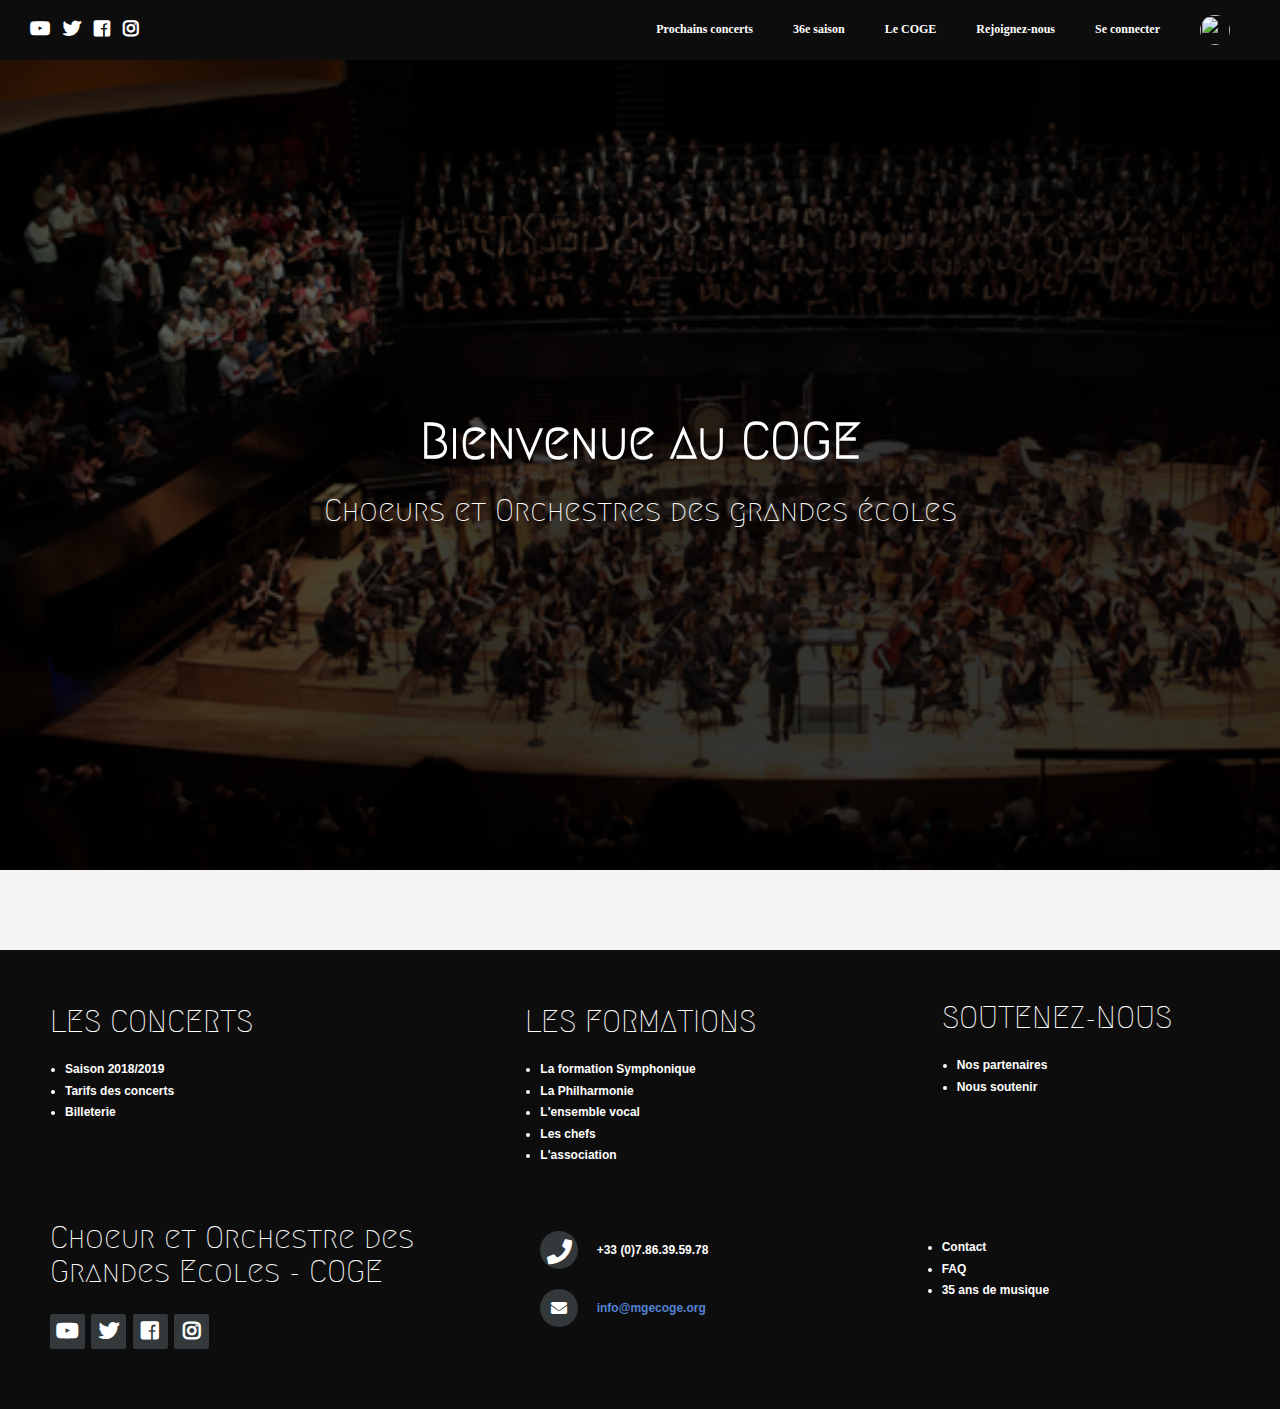
==== commit 05258232: "Automated commit at 2018-10-07 18:53:44 UTC by middleman-deploy 2.0.0-alpha" ====
--- a/index.html
+++ b/index.html
@@ -7,7 +7,7 @@
           content="width=device-width, initial-scale=1, shrink-to-fit=no">
     <!-- Use the title from a page's frontmatter if it has one -->
     <title>COGE</title>
-    <link href="stylesheets/application-6b703428.css" rel="stylesheet" />
+    <link href="stylesheets/application-ba458d8f.css" rel="stylesheet" />
     <script src="javascripts/application-93de88c9.js"></script>
     <link href="images/logo-72529333.png" rel="icon" type="image/png" />
   </head>
@@ -18,7 +18,7 @@
   </a> -->
 
     <div class="navbar-media navbar-wagon-link">
-      <a href="https://www.youtube.com/channel/UCICK1a4hKPp-rKdOU6DsroOA"><i class="fab fa-youtube"></i></a>
+      <a href="https://www.youtube.com/channel/UCICK14hKPp-rKdOU6DsroOA/featured"><i class="fab fa-youtube"></i></a>
       <a href="https://twitter.com/coge_paris?lang=fr"><i class="fab fa-twitter"></i></a>
       <a href="https://www.facebook.com/MGECOGE/"><i class="fab fa-facebook-square"></i></a>
       <a href="https://www.instagram.com/coge_paris/?hl=fr"><i class="fab fa-instagram"></i></a>
@@ -28,7 +28,7 @@
   <div class="navbar-wagon-right hidden-xs hidden-sm">
 
     <a href="" class="navbar-wagon-item navbar-wagon-link">Prochains concerts</a>
-    <a href="" class="navbar-wagon-item navbar-wagon-link">36e saisons</a>
+    <a href="" class="navbar-wagon-item navbar-wagon-link">36e saison</a>
     <a href="" class="navbar-wagon-item navbar-wagon-link">Le COGE</a>
     <a href="" class="navbar-wagon-item navbar-wagon-link">Rejoignez-nous</a>
     <a href="" class="navbar-wagon-item navbar-wagon-link">Se connecter</a>
@@ -66,16 +66,11 @@
 </div> -->
 
 
-
 <div class="banner" style="background-image: linear-gradient(-225deg, rgba(0,0,0,0.4) 0%, rgba(0,0,0,0.8) 50%), url('images/coge-f085a0af.png');">
-
-
   <div class="banner-content">
-  <h1>Bienvenue au COGE</h1>
-  <h3>Choeur et Orchestre des grandes écoles</h3>
-
+    <h1>Bienvenue au COGE</h1>
+    <h3>Choeurs et Orchestres des grandes écoles</h3>
   </div>
-
 </div>
 
 
@@ -84,21 +79,63 @@
 
     <footer class="footer-distributed">
 
+       <div class="footer-left">
+        <h3>LES CONCERTS</h3>
+          <div class="margin-left">
+            <ul class="footer-links">
+              <li><a href="#">Saison 2018/2019</a></li>
+              <li><a href="#">Tarifs des concerts</a></li>
+              <li><a href="#">Billeterie</a></li>
+            </ul>
+          </div>
+        </div>
+
+
+      <div class="footer-center">
+        <h3>LES FORMATIONS</h3>
+        <div class="margin-left">
+         <ul class="footer-links">
+            <li><a href="#">La formation Symphonique</a></li>
+            <li><a href="#">La Philharmonie</a></li>
+            <li><a href="#">L'ensemble vocal</a></li>
+            <li><a href="#">Les chefs</a></li>
+            <li><a href="#">L'association</a></li>
+          </ul>
+        </div>
+      </div>
+
+      <div class="footer-right">
+        <h3>SOUTENEZ-NOUS</h3>
+        <div class="margin-left">
+          <ul class="footer-links">
+            <li><a href="#">Nos partenaires</a></li>
+            <li><a href="#">Nous soutenir</a></li>
+          </ul>
+        </div>
+      </div>
+
+
+<br>
+<br>
+<br>
+<br>
+
+<!-- Deuxieme partie du footer -->
+
+
       <div class="footer-left">
 
         <h3>Choeur et Orchestre des Grandes Ecoles - COGE</h3>
-
         <div class="footer-icons">
           <a href="https://www.youtube.com/channel/UCICK1a4hKPp-rKdOU6DsroOA"><i class="fab fa-youtube"></i></a>
           <a href="https://twitter.com/coge_paris?lang=fr"><i class="fab fa-twitter"></i></a>
           <a href="https://www.facebook.com/MGECOGE/"><i class="fab fa-facebook-square"></i></a>
           <a href="https://www.instagram.com/coge_paris/?hl=fr"><i class="fab fa-instagram"></i></a>
         </div>
+      </div>
 
 
-      </div>
       <div class="footer-center">
-
 
         <div>
           <i class="fa fa-phone"></i>
@@ -113,17 +150,11 @@
       </div>
 
       <div class="footer-right">
-
-
           <ul class="footer-links">
             <li><a href="#">Contact</a></li>
             <li><a href="#">FAQ</a></li>
-            <li><a href="#">Partenaires</a></li>
-            <li><a href="#">Nous soutenir</a></li>
             <li><a href="#">35 ans de musique</a></li>
           </ul>
-
-
       </div>
 
     </footer>
--- a/stylesheets/application-ba458d8f.css
+++ b/stylesheets/application-ba458d8f.css
@@ -0,0 +1,8 @@
+@import url("https://fonts.googleapis.com/css?family=Megrim");/*!
+ * Bootstrap v3.3.7 (http://getbootstrap.com)
+ * Copyright 2011-2016 Twitter, Inc.
+ * Licensed under MIT (https://github.com/twbs/bootstrap/blob/master/LICENSE)
+ *//*! normalize.css v3.0.3 | MIT License | github.com/necolas/normalize.css */html{font-family:sans-serif;-ms-text-size-adjust:100%;-webkit-text-size-adjust:100%}body{margin:0}article,aside,details,figcaption,figure,footer,header,hgroup,main,menu,nav,section,summary{display:block}audio,canvas,progress,video{display:inline-block;vertical-align:baseline}audio:not([controls]){display:none;height:0}[hidden],template{display:none}a{background-color:transparent}a:active,a:hover{outline:0}abbr[title]{border-bottom:1px dotted}b,strong{font-weight:bold}dfn{font-style:italic}h1{font-size:2em;margin:0.67em 0}mark{background:#ff0;color:#000}small{font-size:80%}sub,sup{font-size:75%;line-height:0;position:relative;vertical-align:baseline}sup{top:-0.5em}sub{bottom:-0.25em}img{border:0}svg:not(:root){overflow:hidden}figure{margin:1em 40px}hr{-webkit-box-sizing:content-box;box-sizing:content-box;height:0}pre{overflow:auto}code,kbd,pre,samp{font-family:monospace, monospace;font-size:1em}button,input,optgroup,select,textarea{color:inherit;font:inherit;margin:0}button{overflow:visible}button,select{text-transform:none}button,html input[type="button"],input[type="reset"],input[type="submit"]{-webkit-appearance:button;cursor:pointer}button[disabled],html input[disabled]{cursor:default}button::-moz-focus-inner,input::-moz-focus-inner{border:0;padding:0}input{line-height:normal}input[type="checkbox"],input[type="radio"]{-webkit-box-sizing:border-box;box-sizing:border-box;padding:0}input[type="number"]::-webkit-inner-spin-button,input[type="number"]::-webkit-outer-spin-button{height:auto}input[type="search"]{-webkit-appearance:textfield;-webkit-box-sizing:content-box;box-sizing:content-box}input[type="search"]::-webkit-search-cancel-button,input[type="search"]::-webkit-search-decoration{-webkit-appearance:none}fieldset{border:1px solid #c0c0c0;margin:0 2px;padding:0.35em 0.625em 0.75em}legend{border:0;padding:0}textarea{overflow:auto}optgroup{font-weight:bold}table{border-collapse:collapse;border-spacing:0}td,th{padding:0}/*! Source: https://github.com/h5bp/html5-boilerplate/blob/master/src/css/main.css */@media print{*,*:before,*:after{background:transparent !important;color:#000 !important;-webkit-box-shadow:none !important;box-shadow:none !important;text-shadow:none !important}a,a:visited{text-decoration:underline}a[href]:after{content:" (" attr(href) ")"}abbr[title]:after{content:" (" attr(title) ")"}a[href^="#"]:after,a[href^="javascript:"]:after{content:""}pre,blockquote{border:1px solid #999;page-break-inside:avoid}thead{display:table-header-group}tr,img{page-break-inside:avoid}img{max-width:100% !important}p,h2,h3{orphans:3;widows:3}h2,h3{page-break-after:avoid}.navbar{display:none}.btn>.caret,.dropup>.btn>.caret{border-top-color:#000 !important}.label{border:1px solid #000}.table{border-collapse:collapse !important}.table td,.table th{background-color:#fff !important}.table-bordered th,.table-bordered td{border:1px solid #ddd !important}}@font-face{font-family:'Glyphicons Halflings';src:url("../assets/bootstrap/glyphicons-halflings-regular-86b6f62b.eot");src:url("../assets/bootstrap/glyphicons-halflings-regular-86b6f62b.eot?#iefix") format("embedded-opentype"),url("../assets/bootstrap/glyphicons-halflings-regular-ca35b697.woff2") format("woff2"),url("../assets/bootstrap/glyphicons-halflings-regular-278e49a8.woff") format("woff"),url("../assets/bootstrap/glyphicons-halflings-regular-44bc1850.ttf") format("truetype"),url("../assets/bootstrap/glyphicons-halflings-regular-de51a849.svg#glyphicons_halflingsregular") format("svg")}.glyphicon{position:relative;top:1px;display:inline-block;font-family:'Glyphicons Halflings';font-style:normal;font-weight:normal;line-height:1;-webkit-font-smoothing:antialiased;-moz-osx-font-smoothing:grayscale}.glyphicon-asterisk:before{content:"\002a"}.glyphicon-plus:before{content:"\002b"}.glyphicon-euro:before,.glyphicon-eur:before{content:"\20ac"}.glyphicon-minus:before{content:"\2212"}.glyphicon-cloud:before{content:"\2601"}.glyphicon-envelope:before{content:"\2709"}.glyphicon-pencil:before{content:"\270f"}.glyphicon-glass:before{content:"\e001"}.glyphicon-music:before{content:"\e002"}.glyphicon-search:before{content:"\e003"}.glyphicon-heart:before{content:"\e005"}.glyphicon-star:before{content:"\e006"}.glyphicon-star-empty:before{content:"\e007"}.glyphicon-user:before{content:"\e008"}.glyphicon-film:before{content:"\e009"}.glyphicon-th-large:before{content:"\e010"}.glyphicon-th:before{content:"\e011"}.glyphicon-th-list:before{content:"\e012"}.glyphicon-ok:before{content:"\e013"}.glyphicon-remove:before{content:"\e014"}.glyphicon-zoom-in:before{content:"\e015"}.glyphicon-zoom-out:before{content:"\e016"}.glyphicon-off:before{content:"\e017"}.glyphicon-signal:before{content:"\e018"}.glyphicon-cog:before{content:"\e019"}.glyphicon-trash:before{content:"\e020"}.glyphicon-home:before{content:"\e021"}.glyphicon-file:before{content:"\e022"}.glyphicon-time:before{content:"\e023"}.glyphicon-road:before{content:"\e024"}.glyphicon-download-alt:before{content:"\e025"}.glyphicon-download:before{content:"\e026"}.glyphicon-upload:before{content:"\e027"}.glyphicon-inbox:before{content:"\e028"}.glyphicon-play-circle:before{content:"\e029"}.glyphicon-repeat:before{content:"\e030"}.glyphicon-refresh:before{content:"\e031"}.glyphicon-list-alt:before{content:"\e032"}.glyphicon-lock:before{content:"\e033"}.glyphicon-flag:before{content:"\e034"}.glyphicon-headphones:before{content:"\e035"}.glyphicon-volume-off:before{content:"\e036"}.glyphicon-volume-down:before{content:"\e037"}.glyphicon-volume-up:before{content:"\e038"}.glyphicon-qrcode:before{content:"\e039"}.glyphicon-barcode:before{content:"\e040"}.glyphicon-tag:before{content:"\e041"}.glyphicon-tags:before{content:"\e042"}.glyphicon-book:before{content:"\e043"}.glyphicon-bookmark:before{content:"\e044"}.glyphicon-print:before{content:"\e045"}.glyphicon-camera:before{content:"\e046"}.glyphicon-font:before{content:"\e047"}.glyphicon-bold:before{content:"\e048"}.glyphicon-italic:before{content:"\e049"}.glyphicon-text-height:before{content:"\e050"}.glyphicon-text-width:before{content:"\e051"}.glyphicon-align-left:before{content:"\e052"}.glyphicon-align-center:before{content:"\e053"}.glyphicon-align-right:before{content:"\e054"}.glyphicon-align-justify:before{content:"\e055"}.glyphicon-list:before{content:"\e056"}.glyphicon-indent-left:before{content:"\e057"}.glyphicon-indent-right:before{content:"\e058"}.glyphicon-facetime-video:before{content:"\e059"}.glyphicon-picture:before{content:"\e060"}.glyphicon-map-marker:before{content:"\e062"}.glyphicon-adjust:before{content:"\e063"}.glyphicon-tint:before{content:"\e064"}.glyphicon-edit:before{content:"\e065"}.glyphicon-share:before{content:"\e066"}.glyphicon-check:before{content:"\e067"}.glyphicon-move:before{content:"\e068"}.glyphicon-step-backward:before{content:"\e069"}.glyphicon-fast-backward:before{content:"\e070"}.glyphicon-backward:before{content:"\e071"}.glyphicon-play:before{content:"\e072"}.glyphicon-pause:before{content:"\e073"}.glyphicon-stop:before{content:"\e074"}.glyphicon-forward:before{content:"\e075"}.glyphicon-fast-forward:before{content:"\e076"}.glyphicon-step-forward:before{content:"\e077"}.glyphicon-eject:before{content:"\e078"}.glyphicon-chevron-left:before{content:"\e079"}.glyphicon-chevron-right:before{content:"\e080"}.glyphicon-plus-sign:before{content:"\e081"}.glyphicon-minus-sign:before{content:"\e082"}.glyphicon-remove-sign:before{content:"\e083"}.glyphicon-ok-sign:before{content:"\e084"}.glyphicon-question-sign:before{content:"\e085"}.glyphicon-info-sign:before{content:"\e086"}.glyphicon-screenshot:before{content:"\e087"}.glyphicon-remove-circle:before{content:"\e088"}.glyphicon-ok-circle:before{content:"\e089"}.glyphicon-ban-circle:before{content:"\e090"}.glyphicon-arrow-left:before{content:"\e091"}.glyphicon-arrow-right:before{content:"\e092"}.glyphicon-arrow-up:before{content:"\e093"}.glyphicon-arrow-down:before{content:"\e094"}.glyphicon-share-alt:before{content:"\e095"}.glyphicon-resize-full:before{content:"\e096"}.glyphicon-resize-small:before{content:"\e097"}.glyphicon-exclamation-sign:before{content:"\e101"}.glyphicon-gift:before{content:"\e102"}.glyphicon-leaf:before{content:"\e103"}.glyphicon-fire:before{content:"\e104"}.glyphicon-eye-open:before{content:"\e105"}.glyphicon-eye-close:before{content:"\e106"}.glyphicon-warning-sign:before{content:"\e107"}.glyphicon-plane:before{content:"\e108"}.glyphicon-calendar:before{content:"\e109"}.glyphicon-random:before{content:"\e110"}.glyphicon-comment:before{content:"\e111"}.glyphicon-magnet:before{content:"\e112"}.glyphicon-chevron-up:before{content:"\e113"}.glyphicon-chevron-down:before{content:"\e114"}.glyphicon-retweet:before{content:"\e115"}.glyphicon-shopping-cart:before{content:"\e116"}.glyphicon-folder-close:before{content:"\e117"}.glyphicon-folder-open:before{content:"\e118"}.glyphicon-resize-vertical:before{content:"\e119"}.glyphicon-resize-horizontal:before{content:"\e120"}.glyphicon-hdd:before{content:"\e121"}.glyphicon-bullhorn:before{content:"\e122"}.glyphicon-bell:before{content:"\e123"}.glyphicon-certificate:before{content:"\e124"}.glyphicon-thumbs-up:before{content:"\e125"}.glyphicon-thumbs-down:before{content:"\e126"}.glyphicon-hand-right:before{content:"\e127"}.glyphicon-hand-left:before{content:"\e128"}.glyphicon-hand-up:before{content:"\e129"}.glyphicon-hand-down:before{content:"\e130"}.glyphicon-circle-arrow-right:before{content:"\e131"}.glyphicon-circle-arrow-left:before{content:"\e132"}.glyphicon-circle-arrow-up:before{content:"\e133"}.glyphicon-circle-arrow-down:before{content:"\e134"}.glyphicon-globe:before{content:"\e135"}.glyphicon-wrench:before{content:"\e136"}.glyphicon-tasks:before{content:"\e137"}.glyphicon-filter:before{content:"\e138"}.glyphicon-briefcase:before{content:"\e139"}.glyphicon-fullscreen:before{content:"\e140"}.glyphicon-dashboard:before{content:"\e141"}.glyphicon-paperclip:before{content:"\e142"}.glyphicon-heart-empty:before{content:"\e143"}.glyphicon-link:before{content:"\e144"}.glyphicon-phone:before{content:"\e145"}.glyphicon-pushpin:before{content:"\e146"}.glyphicon-usd:before{content:"\e148"}.glyphicon-gbp:before{content:"\e149"}.glyphicon-sort:before{content:"\e150"}.glyphicon-sort-by-alphabet:before{content:"\e151"}.glyphicon-sort-by-alphabet-alt:before{content:"\e152"}.glyphicon-sort-by-order:before{content:"\e153"}.glyphicon-sort-by-order-alt:before{content:"\e154"}.glyphicon-sort-by-attributes:before{content:"\e155"}.glyphicon-sort-by-attributes-alt:before{content:"\e156"}.glyphicon-unchecked:before{content:"\e157"}.glyphicon-expand:before{content:"\e158"}.glyphicon-collapse-down:before{content:"\e159"}.glyphicon-collapse-up:before{content:"\e160"}.glyphicon-log-in:before{content:"\e161"}.glyphicon-flash:before{content:"\e162"}.glyphicon-log-out:before{content:"\e163"}.glyphicon-new-window:before{content:"\e164"}.glyphicon-record:before{content:"\e165"}.glyphicon-save:before{content:"\e166"}.glyphicon-open:before{content:"\e167"}.glyphicon-saved:before{content:"\e168"}.glyphicon-import:before{content:"\e169"}.glyphicon-export:before{content:"\e170"}.glyphicon-send:before{content:"\e171"}.glyphicon-floppy-disk:before{content:"\e172"}.glyphicon-floppy-saved:before{content:"\e173"}.glyphicon-floppy-remove:before{content:"\e174"}.glyphicon-floppy-save:before{content:"\e175"}.glyphicon-floppy-open:before{content:"\e176"}.glyphicon-credit-card:before{content:"\e177"}.glyphicon-transfer:before{content:"\e178"}.glyphicon-cutlery:before{content:"\e179"}.glyphicon-header:before{content:"\e180"}.glyphicon-compressed:before{content:"\e181"}.glyphicon-earphone:before{content:"\e182"}.glyphicon-phone-alt:before{content:"\e183"}.glyphicon-tower:before{content:"\e184"}.glyphicon-stats:before{content:"\e185"}.glyphicon-sd-video:before{content:"\e186"}.glyphicon-hd-video:before{content:"\e187"}.glyphicon-subtitles:before{content:"\e188"}.glyphicon-sound-stereo:before{content:"\e189"}.glyphicon-sound-dolby:before{content:"\e190"}.glyphicon-sound-5-1:before{content:"\e191"}.glyphicon-sound-6-1:before{content:"\e192"}.glyphicon-sound-7-1:before{content:"\e193"}.glyphicon-copyright-mark:before{content:"\e194"}.glyphicon-registration-mark:before{content:"\e195"}.glyphicon-cloud-download:before{content:"\e197"}.glyphicon-cloud-upload:before{content:"\e198"}.glyphicon-tree-conifer:before{content:"\e199"}.glyphicon-tree-deciduous:before{content:"\e200"}.glyphicon-cd:before{content:"\e201"}.glyphicon-save-file:before{content:"\e202"}.glyphicon-open-file:before{content:"\e203"}.glyphicon-level-up:before{content:"\e204"}.glyphicon-copy:before{content:"\e205"}.glyphicon-paste:before{content:"\e206"}.glyphicon-alert:before{content:"\e209"}.glyphicon-equalizer:before{content:"\e210"}.glyphicon-king:before{content:"\e211"}.glyphicon-queen:before{content:"\e212"}.glyphicon-pawn:before{content:"\e213"}.glyphicon-bishop:before{content:"\e214"}.glyphicon-knight:before{content:"\e215"}.glyphicon-baby-formula:before{content:"\e216"}.glyphicon-tent:before{content:"\26fa"}.glyphicon-blackboard:before{content:"\e218"}.glyphicon-bed:before{content:"\e219"}.glyphicon-apple:before{content:"\f8ff"}.glyphicon-erase:before{content:"\e221"}.glyphicon-hourglass:before{content:"\231b"}.glyphicon-lamp:before{content:"\e223"}.glyphicon-duplicate:before{content:"\e224"}.glyphicon-piggy-bank:before{content:"\e225"}.glyphicon-scissors:before{content:"\e226"}.glyphicon-bitcoin:before{content:"\e227"}.glyphicon-btc:before{content:"\e227"}.glyphicon-xbt:before{content:"\e227"}.glyphicon-yen:before{content:"\00a5"}.glyphicon-jpy:before{content:"\00a5"}.glyphicon-ruble:before{content:"\20bd"}.glyphicon-rub:before{content:"\20bd"}.glyphicon-scale:before{content:"\e230"}.glyphicon-ice-lolly:before{content:"\e231"}.glyphicon-ice-lolly-tasted:before{content:"\e232"}.glyphicon-education:before{content:"\e233"}.glyphicon-option-horizontal:before{content:"\e234"}.glyphicon-option-vertical:before{content:"\e235"}.glyphicon-menu-hamburger:before{content:"\e236"}.glyphicon-modal-window:before{content:"\e237"}.glyphicon-oil:before{content:"\e238"}.glyphicon-grain:before{content:"\e239"}.glyphicon-sunglasses:before{content:"\e240"}.glyphicon-text-size:before{content:"\e241"}.glyphicon-text-color:before{content:"\e242"}.glyphicon-text-background:before{content:"\e243"}.glyphicon-object-align-top:before{content:"\e244"}.glyphicon-object-align-bottom:before{content:"\e245"}.glyphicon-object-align-horizontal:before{content:"\e246"}.glyphicon-object-align-left:before{content:"\e247"}.glyphicon-object-align-vertical:before{content:"\e248"}.glyphicon-object-align-right:before{content:"\e249"}.glyphicon-triangle-right:before{content:"\e250"}.glyphicon-triangle-left:before{content:"\e251"}.glyphicon-triangle-bottom:before{content:"\e252"}.glyphicon-triangle-top:before{content:"\e253"}.glyphicon-console:before{content:"\e254"}.glyphicon-superscript:before{content:"\e255"}.glyphicon-subscript:before{content:"\e256"}.glyphicon-menu-left:before{content:"\e257"}.glyphicon-menu-right:before{content:"\e258"}.glyphicon-menu-down:before{content:"\e259"}.glyphicon-menu-up:before{content:"\e260"}*{-webkit-box-sizing:border-box;box-sizing:border-box}*:before,*:after{-webkit-box-sizing:border-box;box-sizing:border-box}html{font-size:10px;-webkit-tap-highlight-color:transparent}body{font-family:"sans-serif";font-size:18px;line-height:1.42857143;color:#333333;background-color:#F4F4F4}input,button,select,textarea{font-family:inherit;font-size:inherit;line-height:inherit}a{color:#469AE0;text-decoration:none}a:hover,a:focus{color:#1f74ba;text-decoration:underline}a:focus{outline:5px auto -webkit-focus-ring-color;outline-offset:-2px}figure{margin:0}img{vertical-align:middle}.img-responsive{display:block;max-width:100%;height:auto}.img-rounded{border-radius:2px}.img-thumbnail{padding:4px;line-height:1.42857143;background-color:#F4F4F4;border:1px solid #ddd;border-radius:2px;-webkit-transition:all 0.2s ease-in-out;transition:all 0.2s ease-in-out;display:inline-block;max-width:100%;height:auto}.img-circle{border-radius:50%}hr{margin-top:25px;margin-bottom:25px;border:0;border-top:1px solid #eeeeee}.sr-only{position:absolute;width:1px;height:1px;margin:-1px;padding:0;overflow:hidden;clip:rect(0, 0, 0, 0);border:0}.sr-only-focusable:active,.sr-only-focusable:focus{position:static;width:auto;height:auto;margin:0;overflow:visible;clip:auto}[role="button"]{cursor:pointer}h1,h2,h3,h4,h5,h6,.h1,.h2,.h3,.h4,.h5,.h6{font-family:"Megrim", "sans-serif";font-weight:500;line-height:1.1;color:inherit}h1 small,h1 .small,h2 small,h2 .small,h3 small,h3 .small,h4 small,h4 .small,h5 small,h5 .small,h6 small,h6 .small,.h1 small,.h1 .small,.h2 small,.h2 .small,.h3 small,.h3 .small,.h4 small,.h4 .small,.h5 small,.h5 .small,.h6 small,.h6 .small{font-weight:normal;line-height:1;color:#777777}h1,.h1,h2,.h2,h3,.h3{margin-top:25px;margin-bottom:12.5px}h1 small,h1 .small,.h1 small,.h1 .small,h2 small,h2 .small,.h2 small,.h2 .small,h3 small,h3 .small,.h3 small,.h3 .small{font-size:65%}h4,.h4,h5,.h5,h6,.h6{margin-top:12.5px;margin-bottom:12.5px}h4 small,h4 .small,.h4 small,.h4 .small,h5 small,h5 .small,.h5 small,.h5 .small,h6 small,h6 .small,.h6 small,.h6 .small{font-size:75%}h1,.h1{font-size:46px}h2,.h2{font-size:38px}h3,.h3{font-size:31px}h4,.h4{font-size:23px}h5,.h5{font-size:18px}h6,.h6{font-size:16px}p{margin:0 0 12.5px}.lead{margin-bottom:25px;font-size:20px;font-weight:300;line-height:1.4}@media (min-width: 768px){.lead{font-size:27px}}small,.small{font-size:88%}mark,.mark{background-color:#fcf8e3;padding:.2em}.text-left{text-align:left}.text-right{text-align:right}.text-center{text-align:center}.text-justify{text-align:justify}.text-nowrap{white-space:nowrap}.text-lowercase{text-transform:lowercase}.text-uppercase,.initialism{text-transform:uppercase}.text-capitalize{text-transform:capitalize}.text-muted{color:#777777}.text-primary{color:#469AE0}a.text-primary:hover,a.text-primary:focus{color:#2381d0}.text-success{color:#3c763d}a.text-success:hover,a.text-success:focus{color:#2b542c}.text-info{color:#31708f}a.text-info:hover,a.text-info:focus{color:#245269}.text-warning{color:#8a6d3b}a.text-warning:hover,a.text-warning:focus{color:#66512c}.text-danger{color:#a94442}a.text-danger:hover,a.text-danger:focus{color:#843534}.bg-primary{color:#fff}.bg-primary{background-color:#469AE0}a.bg-primary:hover,a.bg-primary:focus{background-color:#2381d0}.bg-success{background-color:#dff0d8}a.bg-success:hover,a.bg-success:focus{background-color:#c1e2b3}.bg-info{background-color:#d9edf7}a.bg-info:hover,a.bg-info:focus{background-color:#afd9ee}.bg-warning{background-color:#fcf8e3}a.bg-warning:hover,a.bg-warning:focus{background-color:#f7ecb5}.bg-danger{background-color:#f2dede}a.bg-danger:hover,a.bg-danger:focus{background-color:#e4b9b9}.page-header{padding-bottom:11.5px;margin:50px 0 25px;border-bottom:1px solid #eeeeee}ul,ol{margin-top:0;margin-bottom:12.5px}ul ul,ul ol,ol ul,ol ol{margin-bottom:0}.list-unstyled{padding-left:0;list-style:none}.list-inline{padding-left:0;list-style:none;margin-left:-5px}.list-inline>li{display:inline-block;padding-left:5px;padding-right:5px}dl{margin-top:0;margin-bottom:25px}dt,dd{line-height:1.42857143}dt{font-weight:bold}dd{margin-left:0}.dl-horizontal dd:before,.dl-horizontal dd:after{content:" ";display:table}.dl-horizontal dd:after{clear:both}@media (min-width: 768px){.dl-horizontal dt{float:left;width:160px;clear:left;text-align:right;overflow:hidden;text-overflow:ellipsis;white-space:nowrap}.dl-horizontal dd{margin-left:180px}}abbr[title],abbr[data-original-title]{cursor:help;border-bottom:1px dotted #777777}.initialism{font-size:90%}blockquote{padding:12.5px 25px;margin:0 0 25px;font-size:22.5px;border-left:5px solid #eeeeee}blockquote p:last-child,blockquote ul:last-child,blockquote ol:last-child{margin-bottom:0}blockquote footer,blockquote small,blockquote .small{display:block;font-size:80%;line-height:1.42857143;color:#777777}blockquote footer:before,blockquote small:before,blockquote .small:before{content:'\2014 \00A0'}.blockquote-reverse,blockquote.pull-right{padding-right:15px;padding-left:0;border-right:5px solid #eeeeee;border-left:0;text-align:right}.blockquote-reverse footer:before,.blockquote-reverse small:before,.blockquote-reverse .small:before,blockquote.pull-right footer:before,blockquote.pull-right small:before,blockquote.pull-right .small:before{content:''}.blockquote-reverse footer:after,.blockquote-reverse small:after,.blockquote-reverse .small:after,blockquote.pull-right footer:after,blockquote.pull-right small:after,blockquote.pull-right .small:after{content:'\00A0 \2014'}address{margin-bottom:25px;font-style:normal;line-height:1.42857143}code,kbd,pre,samp{font-family:Menlo, Monaco, Consolas, "Courier New", monospace}code{padding:2px 4px;font-size:90%;color:#c7254e;background-color:#f9f2f4;border-radius:2px}kbd{padding:2px 4px;font-size:90%;color:#fff;background-color:#333;border-radius:2px;-webkit-box-shadow:inset 0 -1px 0 rgba(0,0,0,0.25);box-shadow:inset 0 -1px 0 rgba(0,0,0,0.25)}kbd kbd{padding:0;font-size:100%;font-weight:bold;-webkit-box-shadow:none;box-shadow:none}pre{display:block;padding:12px;margin:0 0 12.5px;font-size:17px;line-height:1.42857143;word-break:break-all;word-wrap:break-word;color:#333333;background-color:#f5f5f5;border:1px solid #ccc;border-radius:2px}pre code{padding:0;font-size:inherit;color:inherit;white-space:pre-wrap;background-color:transparent;border-radius:0}.pre-scrollable{max-height:340px;overflow-y:scroll}.container{margin-right:auto;margin-left:auto;padding-left:15px;padding-right:15px}.container:before,.container:after{content:" ";display:table}.container:after{clear:both}@media (min-width: 768px){.container{width:750px}}@media (min-width: 992px){.container{width:970px}}@media (min-width: 1200px){.container{width:1170px}}.container-fluid{margin-right:auto;margin-left:auto;padding-left:15px;padding-right:15px}.container-fluid:before,.container-fluid:after{content:" ";display:table}.container-fluid:after{clear:both}.row{margin-left:-15px;margin-right:-15px}.row:before,.row:after{content:" ";display:table}.row:after{clear:both}.col-xs-1,.col-sm-1,.col-md-1,.col-lg-1,.col-xs-2,.col-sm-2,.col-md-2,.col-lg-2,.col-xs-3,.col-sm-3,.col-md-3,.col-lg-3,.col-xs-4,.col-sm-4,.col-md-4,.col-lg-4,.col-xs-5,.col-sm-5,.col-md-5,.col-lg-5,.col-xs-6,.col-sm-6,.col-md-6,.col-lg-6,.col-xs-7,.col-sm-7,.col-md-7,.col-lg-7,.col-xs-8,.col-sm-8,.col-md-8,.col-lg-8,.col-xs-9,.col-sm-9,.col-md-9,.col-lg-9,.col-xs-10,.col-sm-10,.col-md-10,.col-lg-10,.col-xs-11,.col-sm-11,.col-md-11,.col-lg-11,.col-xs-12,.col-sm-12,.col-md-12,.col-lg-12{position:relative;min-height:1px;padding-left:15px;padding-right:15px}.col-xs-1,.col-xs-2,.col-xs-3,.col-xs-4,.col-xs-5,.col-xs-6,.col-xs-7,.col-xs-8,.col-xs-9,.col-xs-10,.col-xs-11,.col-xs-12{float:left}.col-xs-1{width:8.33333333%}.col-xs-2{width:16.66666667%}.col-xs-3{width:25%}.col-xs-4{width:33.33333333%}.col-xs-5{width:41.66666667%}.col-xs-6{width:50%}.col-xs-7{width:58.33333333%}.col-xs-8{width:66.66666667%}.col-xs-9{width:75%}.col-xs-10{width:83.33333333%}.col-xs-11{width:91.66666667%}.col-xs-12{width:100%}.col-xs-pull-0{right:auto}.col-xs-pull-1{right:8.33333333%}.col-xs-pull-2{right:16.66666667%}.col-xs-pull-3{right:25%}.col-xs-pull-4{right:33.33333333%}.col-xs-pull-5{right:41.66666667%}.col-xs-pull-6{right:50%}.col-xs-pull-7{right:58.33333333%}.col-xs-pull-8{right:66.66666667%}.col-xs-pull-9{right:75%}.col-xs-pull-10{right:83.33333333%}.col-xs-pull-11{right:91.66666667%}.col-xs-pull-12{right:100%}.col-xs-push-0{left:auto}.col-xs-push-1{left:8.33333333%}.col-xs-push-2{left:16.66666667%}.col-xs-push-3{left:25%}.col-xs-push-4{left:33.33333333%}.col-xs-push-5{left:41.66666667%}.col-xs-push-6{left:50%}.col-xs-push-7{left:58.33333333%}.col-xs-push-8{left:66.66666667%}.col-xs-push-9{left:75%}.col-xs-push-10{left:83.33333333%}.col-xs-push-11{left:91.66666667%}.col-xs-push-12{left:100%}.col-xs-offset-0{margin-left:0%}.col-xs-offset-1{margin-left:8.33333333%}.col-xs-offset-2{margin-left:16.66666667%}.col-xs-offset-3{margin-left:25%}.col-xs-offset-4{margin-left:33.33333333%}.col-xs-offset-5{margin-left:41.66666667%}.col-xs-offset-6{margin-left:50%}.col-xs-offset-7{margin-left:58.33333333%}.col-xs-offset-8{margin-left:66.66666667%}.col-xs-offset-9{margin-left:75%}.col-xs-offset-10{margin-left:83.33333333%}.col-xs-offset-11{margin-left:91.66666667%}.col-xs-offset-12{margin-left:100%}@media (min-width: 768px){.col-sm-1,.col-sm-2,.col-sm-3,.col-sm-4,.col-sm-5,.col-sm-6,.col-sm-7,.col-sm-8,.col-sm-9,.col-sm-10,.col-sm-11,.col-sm-12{float:left}.col-sm-1{width:8.33333333%}.col-sm-2{width:16.66666667%}.col-sm-3{width:25%}.col-sm-4{width:33.33333333%}.col-sm-5{width:41.66666667%}.col-sm-6{width:50%}.col-sm-7{width:58.33333333%}.col-sm-8{width:66.66666667%}.col-sm-9{width:75%}.col-sm-10{width:83.33333333%}.col-sm-11{width:91.66666667%}.col-sm-12{width:100%}.col-sm-pull-0{right:auto}.col-sm-pull-1{right:8.33333333%}.col-sm-pull-2{right:16.66666667%}.col-sm-pull-3{right:25%}.col-sm-pull-4{right:33.33333333%}.col-sm-pull-5{right:41.66666667%}.col-sm-pull-6{right:50%}.col-sm-pull-7{right:58.33333333%}.col-sm-pull-8{right:66.66666667%}.col-sm-pull-9{right:75%}.col-sm-pull-10{right:83.33333333%}.col-sm-pull-11{right:91.66666667%}.col-sm-pull-12{right:100%}.col-sm-push-0{left:auto}.col-sm-push-1{left:8.33333333%}.col-sm-push-2{left:16.66666667%}.col-sm-push-3{left:25%}.col-sm-push-4{left:33.33333333%}.col-sm-push-5{left:41.66666667%}.col-sm-push-6{left:50%}.col-sm-push-7{left:58.33333333%}.col-sm-push-8{left:66.66666667%}.col-sm-push-9{left:75%}.col-sm-push-10{left:83.33333333%}.col-sm-push-11{left:91.66666667%}.col-sm-push-12{left:100%}.col-sm-offset-0{margin-left:0%}.col-sm-offset-1{margin-left:8.33333333%}.col-sm-offset-2{margin-left:16.66666667%}.col-sm-offset-3{margin-left:25%}.col-sm-offset-4{margin-left:33.33333333%}.col-sm-offset-5{margin-left:41.66666667%}.col-sm-offset-6{margin-left:50%}.col-sm-offset-7{margin-left:58.33333333%}.col-sm-offset-8{margin-left:66.66666667%}.col-sm-offset-9{margin-left:75%}.col-sm-offset-10{margin-left:83.33333333%}.col-sm-offset-11{margin-left:91.66666667%}.col-sm-offset-12{margin-left:100%}}@media (min-width: 992px){.col-md-1,.col-md-2,.col-md-3,.col-md-4,.col-md-5,.col-md-6,.col-md-7,.col-md-8,.col-md-9,.col-md-10,.col-md-11,.col-md-12{float:left}.col-md-1{width:8.33333333%}.col-md-2{width:16.66666667%}.col-md-3{width:25%}.col-md-4{width:33.33333333%}.col-md-5{width:41.66666667%}.col-md-6{width:50%}.col-md-7{width:58.33333333%}.col-md-8{width:66.66666667%}.col-md-9{width:75%}.col-md-10{width:83.33333333%}.col-md-11{width:91.66666667%}.col-md-12{width:100%}.col-md-pull-0{right:auto}.col-md-pull-1{right:8.33333333%}.col-md-pull-2{right:16.66666667%}.col-md-pull-3{right:25%}.col-md-pull-4{right:33.33333333%}.col-md-pull-5{right:41.66666667%}.col-md-pull-6{right:50%}.col-md-pull-7{right:58.33333333%}.col-md-pull-8{right:66.66666667%}.col-md-pull-9{right:75%}.col-md-pull-10{right:83.33333333%}.col-md-pull-11{right:91.66666667%}.col-md-pull-12{right:100%}.col-md-push-0{left:auto}.col-md-push-1{left:8.33333333%}.col-md-push-2{left:16.66666667%}.col-md-push-3{left:25%}.col-md-push-4{left:33.33333333%}.col-md-push-5{left:41.66666667%}.col-md-push-6{left:50%}.col-md-push-7{left:58.33333333%}.col-md-push-8{left:66.66666667%}.col-md-push-9{left:75%}.col-md-push-10{left:83.33333333%}.col-md-push-11{left:91.66666667%}.col-md-push-12{left:100%}.col-md-offset-0{margin-left:0%}.col-md-offset-1{margin-left:8.33333333%}.col-md-offset-2{margin-left:16.66666667%}.col-md-offset-3{margin-left:25%}.col-md-offset-4{margin-left:33.33333333%}.col-md-offset-5{margin-left:41.66666667%}.col-md-offset-6{margin-left:50%}.col-md-offset-7{margin-left:58.33333333%}.col-md-offset-8{margin-left:66.66666667%}.col-md-offset-9{margin-left:75%}.col-md-offset-10{margin-left:83.33333333%}.col-md-offset-11{margin-left:91.66666667%}.col-md-offset-12{margin-left:100%}}@media (min-width: 1200px){.col-lg-1,.col-lg-2,.col-lg-3,.col-lg-4,.col-lg-5,.col-lg-6,.col-lg-7,.col-lg-8,.col-lg-9,.col-lg-10,.col-lg-11,.col-lg-12{float:left}.col-lg-1{width:8.33333333%}.col-lg-2{width:16.66666667%}.col-lg-3{width:25%}.col-lg-4{width:33.33333333%}.col-lg-5{width:41.66666667%}.col-lg-6{width:50%}.col-lg-7{width:58.33333333%}.col-lg-8{width:66.66666667%}.col-lg-9{width:75%}.col-lg-10{width:83.33333333%}.col-lg-11{width:91.66666667%}.col-lg-12{width:100%}.col-lg-pull-0{right:auto}.col-lg-pull-1{right:8.33333333%}.col-lg-pull-2{right:16.66666667%}.col-lg-pull-3{right:25%}.col-lg-pull-4{right:33.33333333%}.col-lg-pull-5{right:41.66666667%}.col-lg-pull-6{right:50%}.col-lg-pull-7{right:58.33333333%}.col-lg-pull-8{right:66.66666667%}.col-lg-pull-9{right:75%}.col-lg-pull-10{right:83.33333333%}.col-lg-pull-11{right:91.66666667%}.col-lg-pull-12{right:100%}.col-lg-push-0{left:auto}.col-lg-push-1{left:8.33333333%}.col-lg-push-2{left:16.66666667%}.col-lg-push-3{left:25%}.col-lg-push-4{left:33.33333333%}.col-lg-push-5{left:41.66666667%}.col-lg-push-6{left:50%}.col-lg-push-7{left:58.33333333%}.col-lg-push-8{left:66.66666667%}.col-lg-push-9{left:75%}.col-lg-push-10{left:83.33333333%}.col-lg-push-11{left:91.66666667%}.col-lg-push-12{left:100%}.col-lg-offset-0{margin-left:0%}.col-lg-offset-1{margin-left:8.33333333%}.col-lg-offset-2{margin-left:16.66666667%}.col-lg-offset-3{margin-left:25%}.col-lg-offset-4{margin-left:33.33333333%}.col-lg-offset-5{margin-left:41.66666667%}.col-lg-offset-6{margin-left:50%}.col-lg-offset-7{margin-left:58.33333333%}.col-lg-offset-8{margin-left:66.66666667%}.col-lg-offset-9{margin-left:75%}.col-lg-offset-10{margin-left:83.33333333%}.col-lg-offset-11{margin-left:91.66666667%}.col-lg-offset-12{margin-left:100%}}table{background-color:transparent}caption{padding-top:8px;padding-bottom:8px;color:#777777;text-align:left}th{text-align:left}.table{width:100%;max-width:100%;margin-bottom:25px}.table>thead>tr>th,.table>thead>tr>td,.table>tbody>tr>th,.table>tbody>tr>td,.table>tfoot>tr>th,.table>tfoot>tr>td{padding:8px;line-height:1.42857143;vertical-align:top;border-top:1px solid #ddd}.table>thead>tr>th{vertical-align:bottom;border-bottom:2px solid #ddd}.table>caption+thead>tr:first-child>th,.table>caption+thead>tr:first-child>td,.table>colgroup+thead>tr:first-child>th,.table>colgroup+thead>tr:first-child>td,.table>thead:first-child>tr:first-child>th,.table>thead:first-child>tr:first-child>td{border-top:0}.table>tbody+tbody{border-top:2px solid #ddd}.table .table{background-color:#F4F4F4}.table-condensed>thead>tr>th,.table-condensed>thead>tr>td,.table-condensed>tbody>tr>th,.table-condensed>tbody>tr>td,.table-condensed>tfoot>tr>th,.table-condensed>tfoot>tr>td{padding:5px}.table-bordered{border:1px solid #ddd}.table-bordered>thead>tr>th,.table-bordered>thead>tr>td,.table-bordered>tbody>tr>th,.table-bordered>tbody>tr>td,.table-bordered>tfoot>tr>th,.table-bordered>tfoot>tr>td{border:1px solid #ddd}.table-bordered>thead>tr>th,.table-bordered>thead>tr>td{border-bottom-width:2px}.table-striped>tbody>tr:nth-of-type(odd){background-color:#f9f9f9}.table-hover>tbody>tr:hover{background-color:#f5f5f5}table col[class*="col-"]{position:static;float:none;display:table-column}table td[class*="col-"],table th[class*="col-"]{position:static;float:none;display:table-cell}.table>thead>tr>td.active,.table>thead>tr>th.active,.table>thead>tr.active>td,.table>thead>tr.active>th,.table>tbody>tr>td.active,.table>tbody>tr>th.active,.table>tbody>tr.active>td,.table>tbody>tr.active>th,.table>tfoot>tr>td.active,.table>tfoot>tr>th.active,.table>tfoot>tr.active>td,.table>tfoot>tr.active>th{background-color:#f5f5f5}.table-hover>tbody>tr>td.active:hover,.table-hover>tbody>tr>th.active:hover,.table-hover>tbody>tr.active:hover>td,.table-hover>tbody>tr:hover>.active,.table-hover>tbody>tr.active:hover>th{background-color:#e8e8e8}.table>thead>tr>td.success,.table>thead>tr>th.success,.table>thead>tr.success>td,.table>thead>tr.success>th,.table>tbody>tr>td.success,.table>tbody>tr>th.success,.table>tbody>tr.success>td,.table>tbody>tr.success>th,.table>tfoot>tr>td.success,.table>tfoot>tr>th.success,.table>tfoot>tr.success>td,.table>tfoot>tr.success>th{background-color:#dff0d8}.table-hover>tbody>tr>td.success:hover,.table-hover>tbody>tr>th.success:hover,.table-hover>tbody>tr.success:hover>td,.table-hover>tbody>tr:hover>.success,.table-hover>tbody>tr.success:hover>th{background-color:#d0e9c6}.table>thead>tr>td.info,.table>thead>tr>th.info,.table>thead>tr.info>td,.table>thead>tr.info>th,.table>tbody>tr>td.info,.table>tbody>tr>th.info,.table>tbody>tr.info>td,.table>tbody>tr.info>th,.table>tfoot>tr>td.info,.table>tfoot>tr>th.info,.table>tfoot>tr.info>td,.table>tfoot>tr.info>th{background-color:#d9edf7}.table-hover>tbody>tr>td.info:hover,.table-hover>tbody>tr>th.info:hover,.table-hover>tbody>tr.info:hover>td,.table-hover>tbody>tr:hover>.info,.table-hover>tbody>tr.info:hover>th{background-color:#c4e3f3}.table>thead>tr>td.warning,.table>thead>tr>th.warning,.table>thead>tr.warning>td,.table>thead>tr.warning>th,.table>tbody>tr>td.warning,.table>tbody>tr>th.warning,.table>tbody>tr.warning>td,.table>tbody>tr.warning>th,.table>tfoot>tr>td.warning,.table>tfoot>tr>th.warning,.table>tfoot>tr.warning>td,.table>tfoot>tr.warning>th{background-color:#fcf8e3}.table-hover>tbody>tr>td.warning:hover,.table-hover>tbody>tr>th.warning:hover,.table-hover>tbody>tr.warning:hover>td,.table-hover>tbody>tr:hover>.warning,.table-hover>tbody>tr.warning:hover>th{background-color:#faf2cc}.table>thead>tr>td.danger,.table>thead>tr>th.danger,.table>thead>tr.danger>td,.table>thead>tr.danger>th,.table>tbody>tr>td.danger,.table>tbody>tr>th.danger,.table>tbody>tr.danger>td,.table>tbody>tr.danger>th,.table>tfoot>tr>td.danger,.table>tfoot>tr>th.danger,.table>tfoot>tr.danger>td,.table>tfoot>tr.danger>th{background-color:#f2dede}.table-hover>tbody>tr>td.danger:hover,.table-hover>tbody>tr>th.danger:hover,.table-hover>tbody>tr.danger:hover>td,.table-hover>tbody>tr:hover>.danger,.table-hover>tbody>tr.danger:hover>th{background-color:#ebcccc}.table-responsive{overflow-x:auto;min-height:0.01%}@media screen and (max-width: 767px){.table-responsive{width:100%;margin-bottom:18.75px;overflow-y:hidden;-ms-overflow-style:-ms-autohiding-scrollbar;border:1px solid #ddd}.table-responsive>.table{margin-bottom:0}.table-responsive>.table>thead>tr>th,.table-responsive>.table>thead>tr>td,.table-responsive>.table>tbody>tr>th,.table-responsive>.table>tbody>tr>td,.table-responsive>.table>tfoot>tr>th,.table-responsive>.table>tfoot>tr>td{white-space:nowrap}.table-responsive>.table-bordered{border:0}.table-responsive>.table-bordered>thead>tr>th:first-child,.table-responsive>.table-bordered>thead>tr>td:first-child,.table-responsive>.table-bordered>tbody>tr>th:first-child,.table-responsive>.table-bordered>tbody>tr>td:first-child,.table-responsive>.table-bordered>tfoot>tr>th:first-child,.table-responsive>.table-bordered>tfoot>tr>td:first-child{border-left:0}.table-responsive>.table-bordered>thead>tr>th:last-child,.table-responsive>.table-bordered>thead>tr>td:last-child,.table-responsive>.table-bordered>tbody>tr>th:last-child,.table-responsive>.table-bordered>tbody>tr>td:last-child,.table-responsive>.table-bordered>tfoot>tr>th:last-child,.table-responsive>.table-bordered>tfoot>tr>td:last-child{border-right:0}.table-responsive>.table-bordered>tbody>tr:last-child>th,.table-responsive>.table-bordered>tbody>tr:last-child>td,.table-responsive>.table-bordered>tfoot>tr:last-child>th,.table-responsive>.table-bordered>tfoot>tr:last-child>td{border-bottom:0}}fieldset{padding:0;margin:0;border:0;min-width:0}legend{display:block;width:100%;padding:0;margin-bottom:25px;font-size:27px;line-height:inherit;color:#333333;border:0;border-bottom:1px solid #e5e5e5}label{display:inline-block;max-width:100%;margin-bottom:5px;font-weight:bold}input[type="search"]{-webkit-box-sizing:border-box;box-sizing:border-box}input[type="radio"],input[type="checkbox"]{margin:4px 0 0;margin-top:1px \9;line-height:normal}input[type="file"]{display:block}input[type="range"]{display:block;width:100%}select[multiple],select[size]{height:auto}input[type="file"]:focus,input[type="radio"]:focus,input[type="checkbox"]:focus{outline:5px auto -webkit-focus-ring-color;outline-offset:-2px}output{display:block;padding-top:7px;font-size:18px;line-height:1.42857143;color:#000000}.form-control{display:block;width:100%;height:39px;padding:6px 12px;font-size:18px;line-height:1.42857143;color:#000000;background-color:#fff;background-image:none;border:1px solid #ccc;border-radius:2px;-webkit-box-shadow:inset 0 1px 1px rgba(0,0,0,0.075);box-shadow:inset 0 1px 1px rgba(0,0,0,0.075);-webkit-transition:border-color ease-in-out 0.15s, box-shadow ease-in-out 0.15s;-webkit-transition:border-color ease-in-out 0.15s, -webkit-box-shadow ease-in-out 0.15s;transition:border-color ease-in-out 0.15s, -webkit-box-shadow ease-in-out 0.15s;transition:border-color ease-in-out 0.15s, box-shadow ease-in-out 0.15s;transition:border-color ease-in-out 0.15s, box-shadow ease-in-out 0.15s, -webkit-box-shadow ease-in-out 0.15s}.form-control:focus{border-color:#66afe9;outline:0;-webkit-box-shadow:inset 0 1px 1px rgba(0,0,0,0.075),0 0 8px rgba(102,175,233,0.6);box-shadow:inset 0 1px 1px rgba(0,0,0,0.075),0 0 8px rgba(102,175,233,0.6)}.form-control::-moz-placeholder{color:#999;opacity:1}.form-control:-ms-input-placeholder{color:#999}.form-control::-webkit-input-placeholder{color:#999}.form-control::-ms-expand{border:0;background-color:transparent}.form-control[disabled],.form-control[readonly],fieldset[disabled] .form-control{background-color:#eeeeee;opacity:1}.form-control[disabled],fieldset[disabled] .form-control{cursor:not-allowed}textarea.form-control{height:auto}input[type="search"]{-webkit-appearance:none}@media screen and (-webkit-min-device-pixel-ratio: 0){input[type="date"].form-control,input[type="time"].form-control,input[type="datetime-local"].form-control,input[type="month"].form-control{line-height:39px}input[type="date"].input-sm,.input-group-sm>input[type="date"].form-control,.input-group-sm>input[type="date"].input-group-addon,.input-group-sm>.input-group-btn>input[type="date"].btn,.input-group-sm input[type="date"],input[type="time"].input-sm,.input-group-sm>input[type="time"].form-control,.input-group-sm>input[type="time"].input-group-addon,.input-group-sm>.input-group-btn>input[type="time"].btn,.input-group-sm input[type="time"],input[type="datetime-local"].input-sm,.input-group-sm>input[type="datetime-local"].form-control,.input-group-sm>input[type="datetime-local"].input-group-addon,.input-group-sm>.input-group-btn>input[type="datetime-local"].btn,.input-group-sm input[type="datetime-local"],input[type="month"].input-sm,.input-group-sm>input[type="month"].form-control,.input-group-sm>input[type="month"].input-group-addon,.input-group-sm>.input-group-btn>input[type="month"].btn,.input-group-sm input[type="month"]{line-height:36px}input[type="date"].input-lg,.input-group-lg>input[type="date"].form-control,.input-group-lg>input[type="date"].input-group-addon,.input-group-lg>.input-group-btn>input[type="date"].btn,.input-group-lg input[type="date"],input[type="time"].input-lg,.input-group-lg>input[type="time"].form-control,.input-group-lg>input[type="time"].input-group-addon,.input-group-lg>.input-group-btn>input[type="time"].btn,.input-group-lg input[type="time"],input[type="datetime-local"].input-lg,.input-group-lg>input[type="datetime-local"].form-control,.input-group-lg>input[type="datetime-local"].input-group-addon,.input-group-lg>.input-group-btn>input[type="datetime-local"].btn,.input-group-lg input[type="datetime-local"],input[type="month"].input-lg,.input-group-lg>input[type="month"].form-control,.input-group-lg>input[type="month"].input-group-addon,.input-group-lg>.input-group-btn>input[type="month"].btn,.input-group-lg input[type="month"]{line-height:53px}}.form-group{margin-bottom:15px}.radio,.checkbox{position:relative;display:block;margin-top:10px;margin-bottom:10px}.radio label,.checkbox label{min-height:25px;padding-left:20px;margin-bottom:0;font-weight:normal;cursor:pointer}.radio input[type="radio"],.radio-inline input[type="radio"],.checkbox input[type="checkbox"],.checkbox-inline input[type="checkbox"]{position:absolute;margin-left:-20px;margin-top:4px \9}.radio+.radio,.checkbox+.checkbox{margin-top:-5px}.radio-inline,.checkbox-inline{position:relative;display:inline-block;padding-left:20px;margin-bottom:0;vertical-align:middle;font-weight:normal;cursor:pointer}.radio-inline+.radio-inline,.checkbox-inline+.checkbox-inline{margin-top:0;margin-left:10px}input[type="radio"][disabled],input[type="radio"].disabled,fieldset[disabled] input[type="radio"],input[type="checkbox"][disabled],input[type="checkbox"].disabled,fieldset[disabled] input[type="checkbox"]{cursor:not-allowed}.radio-inline.disabled,fieldset[disabled] .radio-inline,.checkbox-inline.disabled,fieldset[disabled] .checkbox-inline{cursor:not-allowed}.radio.disabled label,fieldset[disabled] .radio label,.checkbox.disabled label,fieldset[disabled] .checkbox label{cursor:not-allowed}.form-control-static{padding-top:7px;padding-bottom:7px;margin-bottom:0;min-height:43px}.form-control-static.input-lg,.input-group-lg>.form-control-static.form-control,.input-group-lg>.form-control-static.input-group-addon,.input-group-lg>.input-group-btn>.form-control-static.btn,.form-control-static.input-sm,.input-group-sm>.form-control-static.form-control,.input-group-sm>.form-control-static.input-group-addon,.input-group-sm>.input-group-btn>.form-control-static.btn{padding-left:0;padding-right:0}.input-sm,.input-group-sm>.form-control,.input-group-sm>.input-group-addon,.input-group-sm>.input-group-btn>.btn{height:36px;padding:5px 10px;font-size:16px;line-height:1.5;border-radius:2px}select.input-sm,.input-group-sm>select.form-control,.input-group-sm>select.input-group-addon,.input-group-sm>.input-group-btn>select.btn{height:36px;line-height:36px}textarea.input-sm,.input-group-sm>textarea.form-control,.input-group-sm>textarea.input-group-addon,.input-group-sm>.input-group-btn>textarea.btn,select[multiple].input-sm,.input-group-sm>select[multiple].form-control,.input-group-sm>select[multiple].input-group-addon,.input-group-sm>.input-group-btn>select[multiple].btn{height:auto}.form-group-sm .form-control{height:36px;padding:5px 10px;font-size:16px;line-height:1.5;border-radius:2px}.form-group-sm select.form-control{height:36px;line-height:36px}.form-group-sm textarea.form-control,.form-group-sm select[multiple].form-control{height:auto}.form-group-sm .form-control-static{height:36px;min-height:41px;padding:6px 10px;font-size:16px;line-height:1.5}.input-lg,.input-group-lg>.form-control,.input-group-lg>.input-group-addon,.input-group-lg>.input-group-btn>.btn{height:53px;padding:10px 16px;font-size:23px;line-height:1.3333333;border-radius:2px}select.input-lg,.input-group-lg>select.form-control,.input-group-lg>select.input-group-addon,.input-group-lg>.input-group-btn>select.btn{height:53px;line-height:53px}textarea.input-lg,.input-group-lg>textarea.form-control,.input-group-lg>textarea.input-group-addon,.input-group-lg>.input-group-btn>textarea.btn,select[multiple].input-lg,.input-group-lg>select[multiple].form-control,.input-group-lg>select[multiple].input-group-addon,.input-group-lg>.input-group-btn>select[multiple].btn{height:auto}.form-group-lg .form-control{height:53px;padding:10px 16px;font-size:23px;line-height:1.3333333;border-radius:2px}.form-group-lg select.form-control{height:53px;line-height:53px}.form-group-lg textarea.form-control,.form-group-lg select[multiple].form-control{height:auto}.form-group-lg .form-control-static{height:53px;min-height:48px;padding:11px 16px;font-size:23px;line-height:1.3333333}.has-feedback{position:relative}.has-feedback .form-control{padding-right:48.75px}.form-control-feedback{position:absolute;top:0;right:0;z-index:2;display:block;width:39px;height:39px;line-height:39px;text-align:center;pointer-events:none}.input-lg+.form-control-feedback,.input-group-lg>.form-control+.form-control-feedback,.input-group-lg>.input-group-addon+.form-control-feedback,.input-group-lg>.input-group-btn>.btn+.form-control-feedback,.input-group-lg+.form-control-feedback,.form-group-lg .form-control+.form-control-feedback{width:53px;height:53px;line-height:53px}.input-sm+.form-control-feedback,.input-group-sm>.form-control+.form-control-feedback,.input-group-sm>.input-group-addon+.form-control-feedback,.input-group-sm>.input-group-btn>.btn+.form-control-feedback,.input-group-sm+.form-control-feedback,.form-group-sm .form-control+.form-control-feedback{width:36px;height:36px;line-height:36px}.has-success .help-block,.has-success .control-label,.has-success .radio,.has-success .checkbox,.has-success .radio-inline,.has-success .checkbox-inline,.has-success.radio label,.has-success.checkbox label,.has-success.radio-inline label,.has-success.checkbox-inline label{color:#3c763d}.has-success .form-control{border-color:#3c763d;-webkit-box-shadow:inset 0 1px 1px rgba(0,0,0,0.075);box-shadow:inset 0 1px 1px rgba(0,0,0,0.075)}.has-success .form-control:focus{border-color:#2b542c;-webkit-box-shadow:inset 0 1px 1px rgba(0,0,0,0.075),0 0 6px #67b168;box-shadow:inset 0 1px 1px rgba(0,0,0,0.075),0 0 6px #67b168}.has-success .input-group-addon{color:#3c763d;border-color:#3c763d;background-color:#dff0d8}.has-success .form-control-feedback{color:#3c763d}.has-warning .help-block,.has-warning .control-label,.has-warning .radio,.has-warning .checkbox,.has-warning .radio-inline,.has-warning .checkbox-inline,.has-warning.radio label,.has-warning.checkbox label,.has-warning.radio-inline label,.has-warning.checkbox-inline label{color:#8a6d3b}.has-warning .form-control{border-color:#8a6d3b;-webkit-box-shadow:inset 0 1px 1px rgba(0,0,0,0.075);box-shadow:inset 0 1px 1px rgba(0,0,0,0.075)}.has-warning .form-control:focus{border-color:#66512c;-webkit-box-shadow:inset 0 1px 1px rgba(0,0,0,0.075),0 0 6px #c0a16b;box-shadow:inset 0 1px 1px rgba(0,0,0,0.075),0 0 6px #c0a16b}.has-warning .input-group-addon{color:#8a6d3b;border-color:#8a6d3b;background-color:#fcf8e3}.has-warning .form-control-feedback{color:#8a6d3b}.has-error .help-block,.has-error .control-label,.has-error .radio,.has-error .checkbox,.has-error .radio-inline,.has-error .checkbox-inline,.has-error.radio label,.has-error.checkbox label,.has-error.radio-inline label,.has-error.checkbox-inline label{color:#a94442}.has-error .form-control{border-color:#a94442;-webkit-box-shadow:inset 0 1px 1px rgba(0,0,0,0.075);box-shadow:inset 0 1px 1px rgba(0,0,0,0.075)}.has-error .form-control:focus{border-color:#843534;-webkit-box-shadow:inset 0 1px 1px rgba(0,0,0,0.075),0 0 6px #ce8483;box-shadow:inset 0 1px 1px rgba(0,0,0,0.075),0 0 6px #ce8483}.has-error .input-group-addon{color:#a94442;border-color:#a94442;background-color:#f2dede}.has-error .form-control-feedback{color:#a94442}.has-feedback label ~ .form-control-feedback{top:30px}.has-feedback label.sr-only ~ .form-control-feedback{top:0}.help-block{display:block;margin-top:5px;margin-bottom:10px;color:#737373}@media (min-width: 768px){.form-inline .form-group{display:inline-block;margin-bottom:0;vertical-align:middle}.form-inline .form-control{display:inline-block;width:auto;vertical-align:middle}.form-inline .form-control-static{display:inline-block}.form-inline .input-group{display:inline-table;vertical-align:middle}.form-inline .input-group .input-group-addon,.form-inline .input-group .input-group-btn,.form-inline .input-group .form-control{width:auto}.form-inline .input-group>.form-control{width:100%}.form-inline .control-label{margin-bottom:0;vertical-align:middle}.form-inline .radio,.form-inline .checkbox{display:inline-block;margin-top:0;margin-bottom:0;vertical-align:middle}.form-inline .radio label,.form-inline .checkbox label{padding-left:0}.form-inline .radio input[type="radio"],.form-inline .checkbox input[type="checkbox"]{position:relative;margin-left:0}.form-inline .has-feedback .form-control-feedback{top:0}}.form-horizontal .radio,.form-horizontal .checkbox,.form-horizontal .radio-inline,.form-horizontal .checkbox-inline{margin-top:0;margin-bottom:0;padding-top:7px}.form-horizontal .radio,.form-horizontal .checkbox{min-height:32px}.form-horizontal .form-group{margin-left:-15px;margin-right:-15px}.form-horizontal .form-group:before,.form-horizontal .form-group:after{content:" ";display:table}.form-horizontal .form-group:after{clear:both}@media (min-width: 768px){.form-horizontal .control-label{text-align:right;margin-bottom:0;padding-top:7px}}.form-horizontal .has-feedback .form-control-feedback{right:15px}@media (min-width: 768px){.form-horizontal .form-group-lg .control-label{padding-top:11px;font-size:23px}}@media (min-width: 768px){.form-horizontal .form-group-sm .control-label{padding-top:6px;font-size:16px}}.btn{display:inline-block;margin-bottom:0;font-weight:normal;text-align:center;vertical-align:middle;-ms-touch-action:manipulation;touch-action:manipulation;cursor:pointer;background-image:none;border:1px solid transparent;white-space:nowrap;padding:6px 12px;font-size:18px;line-height:1.42857143;border-radius:2px;-webkit-user-select:none;-moz-user-select:none;-ms-user-select:none;user-select:none}.btn:focus,.btn.focus,.btn:active:focus,.btn:active.focus,.btn.active:focus,.btn.active.focus{outline:5px auto -webkit-focus-ring-color;outline-offset:-2px}.btn:hover,.btn:focus,.btn.focus{color:#333;text-decoration:none}.btn:active,.btn.active{outline:0;background-image:none;-webkit-box-shadow:inset 0 3px 5px rgba(0,0,0,0.125);box-shadow:inset 0 3px 5px rgba(0,0,0,0.125)}.btn.disabled,.btn[disabled],fieldset[disabled] .btn{cursor:not-allowed;opacity:0.65;filter:alpha(opacity=65);-webkit-box-shadow:none;box-shadow:none}a.btn.disabled,fieldset[disabled] a.btn{pointer-events:none}.btn-default{color:#333;background-color:#fff;border-color:#ccc}.btn-default:focus,.btn-default.focus{color:#333;background-color:#e6e6e6;border-color:#8c8c8c}.btn-default:hover{color:#333;background-color:#e6e6e6;border-color:#adadad}.btn-default:active,.btn-default.active,.open>.btn-default.dropdown-toggle{color:#333;background-color:#e6e6e6;border-color:#adadad}.btn-default:active:hover,.btn-default:active:focus,.btn-default:active.focus,.btn-default.active:hover,.btn-default.active:focus,.btn-default.active.focus,.open>.btn-default.dropdown-toggle:hover,.open>.btn-default.dropdown-toggle:focus,.open>.btn-default.dropdown-toggle.focus{color:#333;background-color:#d4d4d4;border-color:#8c8c8c}.btn-default:active,.btn-default.active,.open>.btn-default.dropdown-toggle{background-image:none}.btn-default.disabled:hover,.btn-default.disabled:focus,.btn-default.disabled.focus,.btn-default[disabled]:hover,.btn-default[disabled]:focus,.btn-default[disabled].focus,fieldset[disabled] .btn-default:hover,fieldset[disabled] .btn-default:focus,fieldset[disabled] .btn-default.focus{background-color:#fff;border-color:#ccc}.btn-default .badge{color:#fff;background-color:#333}.btn-primary{color:#fff;background-color:#469AE0;border-color:#308edc}.btn-primary:focus,.btn-primary.focus{color:#fff;background-color:#2381d0;border-color:#144b79}.btn-primary:hover{color:#fff;background-color:#2381d0;border-color:#1e6eb2}.btn-primary:active,.btn-primary.active,.open>.btn-primary.dropdown-toggle{color:#fff;background-color:#2381d0;border-color:#1e6eb2}.btn-primary:active:hover,.btn-primary:active:focus,.btn-primary:active.focus,.btn-primary.active:hover,.btn-primary.active:focus,.btn-primary.active.focus,.open>.btn-primary.dropdown-toggle:hover,.open>.btn-primary.dropdown-toggle:focus,.open>.btn-primary.dropdown-toggle.focus{color:#fff;background-color:#1e6eb2;border-color:#144b79}.btn-primary:active,.btn-primary.active,.open>.btn-primary.dropdown-toggle{background-image:none}.btn-primary.disabled:hover,.btn-primary.disabled:focus,.btn-primary.disabled.focus,.btn-primary[disabled]:hover,.btn-primary[disabled]:focus,.btn-primary[disabled].focus,fieldset[disabled] .btn-primary:hover,fieldset[disabled] .btn-primary:focus,fieldset[disabled] .btn-primary.focus{background-color:#469AE0;border-color:#308edc}.btn-primary .badge{color:#469AE0;background-color:#fff}.btn-success{color:#fff;background-color:#32B796;border-color:#2da386}.btn-success:focus,.btn-success.focus{color:#fff;background-color:#278f75;border-color:#113f34}.btn-success:hover{color:#fff;background-color:#278f75;border-color:#1f735e}.btn-success:active,.btn-success.active,.open>.btn-success.dropdown-toggle{color:#fff;background-color:#278f75;border-color:#1f735e}.btn-success:active:hover,.btn-success:active:focus,.btn-success:active.focus,.btn-success.active:hover,.btn-success.active:focus,.btn-success.active.focus,.open>.btn-success.dropdown-toggle:hover,.open>.btn-success.dropdown-toggle:focus,.open>.btn-success.dropdown-toggle.focus{color:#fff;background-color:#1f735e;border-color:#113f34}.btn-success:active,.btn-success.active,.open>.btn-success.dropdown-toggle{background-image:none}.btn-success.disabled:hover,.btn-success.disabled:focus,.btn-success.disabled.focus,.btn-success[disabled]:hover,.btn-success[disabled]:focus,.btn-success[disabled].focus,fieldset[disabled] .btn-success:hover,fieldset[disabled] .btn-success:focus,fieldset[disabled] .btn-success.focus{background-color:#32B796;border-color:#2da386}.btn-success .badge{color:#32B796;background-color:#fff}.btn-info{color:#fff;background-color:#FDB631;border-color:#fdad18}.btn-info:focus,.btn-info.focus{color:#fff;background-color:#f9a302;border-color:#946101}.btn-info:hover{color:#fff;background-color:#f9a302;border-color:#d58c02}.btn-info:active,.btn-info.active,.open>.btn-info.dropdown-toggle{color:#fff;background-color:#f9a302;border-color:#d58c02}.btn-info:active:hover,.btn-info:active:focus,.btn-info:active.focus,.btn-info.active:hover,.btn-info.active:focus,.btn-info.active.focus,.open>.btn-info.dropdown-toggle:hover,.open>.btn-info.dropdown-toggle:focus,.open>.btn-info.dropdown-toggle.focus{color:#fff;background-color:#d58c02;border-color:#946101}.btn-info:active,.btn-info.active,.open>.btn-info.dropdown-toggle{background-image:none}.btn-info.disabled:hover,.btn-info.disabled:focus,.btn-info.disabled.focus,.btn-info[disabled]:hover,.btn-info[disabled]:focus,.btn-info[disabled].focus,fieldset[disabled] .btn-info:hover,fieldset[disabled] .btn-info:focus,fieldset[disabled] .btn-info.focus{background-color:#FDB631;border-color:#fdad18}.btn-info .badge{color:#FDB631;background-color:#fff}.btn-warning{color:#fff;background-color:#da552f;border-color:#cb4924}.btn-warning:focus,.btn-warning.focus{color:#fff;background-color:#b64220;border-color:#5f2211}.btn-warning:hover{color:#fff;background-color:#b64220;border-color:#97371b}.btn-warning:active,.btn-warning.active,.open>.btn-warning.dropdown-toggle{color:#fff;background-color:#b64220;border-color:#97371b}.btn-warning:active:hover,.btn-warning:active:focus,.btn-warning:active.focus,.btn-warning.active:hover,.btn-warning.active:focus,.btn-warning.active.focus,.open>.btn-warning.dropdown-toggle:hover,.open>.btn-warning.dropdown-toggle:focus,.open>.btn-warning.dropdown-toggle.focus{color:#fff;background-color:#97371b;border-color:#5f2211}.btn-warning:active,.btn-warning.active,.open>.btn-warning.dropdown-toggle{background-image:none}.btn-warning.disabled:hover,.btn-warning.disabled:focus,.btn-warning.disabled.focus,.btn-warning[disabled]:hover,.btn-warning[disabled]:focus,.btn-warning[disabled].focus,fieldset[disabled] .btn-warning:hover,fieldset[disabled] .btn-warning:focus,fieldset[disabled] .btn-warning.focus{background-color:#da552f;border-color:#cb4924}.btn-warning .badge{color:#da552f;background-color:#fff}.btn-danger{color:#fff;background-color:#EE5F5B;border-color:#ec4844}.btn-danger:focus,.btn-danger.focus{color:#fff;background-color:#e9322d;border-color:#9f1411}.btn-danger:hover{color:#fff;background-color:#e9322d;border-color:#dc1c17}.btn-danger:active,.btn-danger.active,.open>.btn-danger.dropdown-toggle{color:#fff;background-color:#e9322d;border-color:#dc1c17}.btn-danger:active:hover,.btn-danger:active:focus,.btn-danger:active.focus,.btn-danger.active:hover,.btn-danger.active:focus,.btn-danger.active.focus,.open>.btn-danger.dropdown-toggle:hover,.open>.btn-danger.dropdown-toggle:focus,.open>.btn-danger.dropdown-toggle.focus{color:#fff;background-color:#dc1c17;border-color:#9f1411}.btn-danger:active,.btn-danger.active,.open>.btn-danger.dropdown-toggle{background-image:none}.btn-danger.disabled:hover,.btn-danger.disabled:focus,.btn-danger.disabled.focus,.btn-danger[disabled]:hover,.btn-danger[disabled]:focus,.btn-danger[disabled].focus,fieldset[disabled] .btn-danger:hover,fieldset[disabled] .btn-danger:focus,fieldset[disabled] .btn-danger.focus{background-color:#EE5F5B;border-color:#ec4844}.btn-danger .badge{color:#EE5F5B;background-color:#fff}.btn-link{color:#469AE0;font-weight:normal;border-radius:0}.btn-link,.btn-link:active,.btn-link.active,.btn-link[disabled],fieldset[disabled] .btn-link{background-color:transparent;-webkit-box-shadow:none;box-shadow:none}.btn-link,.btn-link:hover,.btn-link:focus,.btn-link:active{border-color:transparent}.btn-link:hover,.btn-link:focus{color:#1f74ba;text-decoration:underline;background-color:transparent}.btn-link[disabled]:hover,.btn-link[disabled]:focus,fieldset[disabled] .btn-link:hover,fieldset[disabled] .btn-link:focus{color:#777777;text-decoration:none}.btn-lg,.btn-group-lg>.btn{padding:10px 16px;font-size:23px;line-height:1.3333333;border-radius:2px}.btn-sm,.btn-group-sm>.btn{padding:5px 10px;font-size:16px;line-height:1.5;border-radius:2px}.btn-xs,.btn-group-xs>.btn{padding:1px 5px;font-size:16px;line-height:1.5;border-radius:2px}.btn-block{display:block;width:100%}.btn-block+.btn-block{margin-top:5px}input[type="submit"].btn-block,input[type="reset"].btn-block,input[type="button"].btn-block{width:100%}.fade{opacity:0;-webkit-transition:opacity 0.15s linear;transition:opacity 0.15s linear}.fade.in{opacity:1}.collapse{display:none}.collapse.in{display:block}tr.collapse.in{display:table-row}tbody.collapse.in{display:table-row-group}.collapsing{position:relative;height:0;overflow:hidden;-webkit-transition-property:height, visibility;transition-property:height, visibility;-webkit-transition-duration:0.35s;transition-duration:0.35s;-webkit-transition-timing-function:ease;transition-timing-function:ease}.caret{display:inline-block;width:0;height:0;margin-left:2px;vertical-align:middle;border-top:4px dashed;border-top:4px solid \9;border-right:4px solid transparent;border-left:4px solid transparent}.dropup,.dropdown{position:relative}.dropdown-toggle:focus{outline:0}.dropdown-menu{position:absolute;top:100%;left:0;z-index:1000;display:none;float:left;min-width:160px;padding:5px 0;margin:2px 0 0;list-style:none;font-size:18px;text-align:left;background-color:#fff;border:1px solid #ccc;border:1px solid rgba(0,0,0,0.15);border-radius:2px;-webkit-box-shadow:0 6px 12px rgba(0,0,0,0.175);box-shadow:0 6px 12px rgba(0,0,0,0.175);background-clip:padding-box}.dropdown-menu.pull-right{right:0;left:auto}.dropdown-menu .divider{height:1px;margin:11.5px 0;overflow:hidden;background-color:#e5e5e5}.dropdown-menu>li>a{display:block;padding:3px 20px;clear:both;font-weight:normal;line-height:1.42857143;color:#333333;white-space:nowrap}.dropdown-menu>li>a:hover,.dropdown-menu>li>a:focus{text-decoration:none;color:#262626;background-color:#f5f5f5}.dropdown-menu>.active>a,.dropdown-menu>.active>a:hover,.dropdown-menu>.active>a:focus{color:#fff;text-decoration:none;outline:0;background-color:#469AE0}.dropdown-menu>.disabled>a,.dropdown-menu>.disabled>a:hover,.dropdown-menu>.disabled>a:focus{color:#777777}.dropdown-menu>.disabled>a:hover,.dropdown-menu>.disabled>a:focus{text-decoration:none;background-color:transparent;background-image:none;filter:progid:DXImageTransform.Microsoft.gradient(enabled = false);cursor:not-allowed}.open>.dropdown-menu{display:block}.open>a{outline:0}.dropdown-menu-right{left:auto;right:0}.dropdown-menu-left{left:0;right:auto}.dropdown-header{display:block;padding:3px 20px;font-size:16px;line-height:1.42857143;color:#777777;white-space:nowrap}.dropdown-backdrop{position:fixed;left:0;right:0;bottom:0;top:0;z-index:990}.pull-right>.dropdown-menu{right:0;left:auto}.dropup .caret,.navbar-fixed-bottom .dropdown .caret{border-top:0;border-bottom:4px dashed;border-bottom:4px solid \9;content:""}.dropup .dropdown-menu,.navbar-fixed-bottom .dropdown .dropdown-menu{top:auto;bottom:100%;margin-bottom:2px}@media (min-width: 768px){.navbar-right .dropdown-menu{right:0;left:auto}.navbar-right .dropdown-menu-left{left:0;right:auto}}.btn-group,.btn-group-vertical{position:relative;display:inline-block;vertical-align:middle}.btn-group>.btn,.btn-group-vertical>.btn{position:relative;float:left}.btn-group>.btn:hover,.btn-group>.btn:focus,.btn-group>.btn:active,.btn-group>.btn.active,.btn-group-vertical>.btn:hover,.btn-group-vertical>.btn:focus,.btn-group-vertical>.btn:active,.btn-group-vertical>.btn.active{z-index:2}.btn-group .btn+.btn,.btn-group .btn+.btn-group,.btn-group .btn-group+.btn,.btn-group .btn-group+.btn-group{margin-left:-1px}.btn-toolbar{margin-left:-5px}.btn-toolbar:before,.btn-toolbar:after{content:" ";display:table}.btn-toolbar:after{clear:both}.btn-toolbar .btn,.btn-toolbar .btn-group,.btn-toolbar .input-group{float:left}.btn-toolbar>.btn,.btn-toolbar>.btn-group,.btn-toolbar>.input-group{margin-left:5px}.btn-group>.btn:not(:first-child):not(:last-child):not(.dropdown-toggle){border-radius:0}.btn-group>.btn:first-child{margin-left:0}.btn-group>.btn:first-child:not(:last-child):not(.dropdown-toggle){border-bottom-right-radius:0;border-top-right-radius:0}.btn-group>.btn:last-child:not(:first-child),.btn-group>.dropdown-toggle:not(:first-child){border-bottom-left-radius:0;border-top-left-radius:0}.btn-group>.btn-group{float:left}.btn-group>.btn-group:not(:first-child):not(:last-child)>.btn{border-radius:0}.btn-group>.btn-group:first-child:not(:last-child)>.btn:last-child,.btn-group>.btn-group:first-child:not(:last-child)>.dropdown-toggle{border-bottom-right-radius:0;border-top-right-radius:0}.btn-group>.btn-group:last-child:not(:first-child)>.btn:first-child{border-bottom-left-radius:0;border-top-left-radius:0}.btn-group .dropdown-toggle:active,.btn-group.open .dropdown-toggle{outline:0}.btn-group>.btn+.dropdown-toggle{padding-left:8px;padding-right:8px}.btn-group>.btn-lg+.dropdown-toggle,.btn-group-lg.btn-group>.btn+.dropdown-toggle{padding-left:12px;padding-right:12px}.btn-group.open .dropdown-toggle{-webkit-box-shadow:inset 0 3px 5px rgba(0,0,0,0.125);box-shadow:inset 0 3px 5px rgba(0,0,0,0.125)}.btn-group.open .dropdown-toggle.btn-link{-webkit-box-shadow:none;box-shadow:none}.btn .caret{margin-left:0}.btn-lg .caret,.btn-group-lg>.btn .caret{border-width:5px 5px 0;border-bottom-width:0}.dropup .btn-lg .caret,.dropup .btn-group-lg>.btn .caret{border-width:0 5px 5px}.btn-group-vertical>.btn,.btn-group-vertical>.btn-group,.btn-group-vertical>.btn-group>.btn{display:block;float:none;width:100%;max-width:100%}.btn-group-vertical>.btn-group:before,.btn-group-vertical>.btn-group:after{content:" ";display:table}.btn-group-vertical>.btn-group:after{clear:both}.btn-group-vertical>.btn-group>.btn{float:none}.btn-group-vertical>.btn+.btn,.btn-group-vertical>.btn+.btn-group,.btn-group-vertical>.btn-group+.btn,.btn-group-vertical>.btn-group+.btn-group{margin-top:-1px;margin-left:0}.btn-group-vertical>.btn:not(:first-child):not(:last-child){border-radius:0}.btn-group-vertical>.btn:first-child:not(:last-child){border-top-right-radius:2px;border-top-left-radius:2px;border-bottom-right-radius:0;border-bottom-left-radius:0}.btn-group-vertical>.btn:last-child:not(:first-child){border-top-right-radius:0;border-top-left-radius:0;border-bottom-right-radius:2px;border-bottom-left-radius:2px}.btn-group-vertical>.btn-group:not(:first-child):not(:last-child)>.btn{border-radius:0}.btn-group-vertical>.btn-group:first-child:not(:last-child)>.btn:last-child,.btn-group-vertical>.btn-group:first-child:not(:last-child)>.dropdown-toggle{border-bottom-right-radius:0;border-bottom-left-radius:0}.btn-group-vertical>.btn-group:last-child:not(:first-child)>.btn:first-child{border-top-right-radius:0;border-top-left-radius:0}.btn-group-justified{display:table;width:100%;table-layout:fixed;border-collapse:separate}.btn-group-justified>.btn,.btn-group-justified>.btn-group{float:none;display:table-cell;width:1%}.btn-group-justified>.btn-group .btn{width:100%}.btn-group-justified>.btn-group .dropdown-menu{left:auto}[data-toggle="buttons"]>.btn input[type="radio"],[data-toggle="buttons"]>.btn input[type="checkbox"],[data-toggle="buttons"]>.btn-group>.btn input[type="radio"],[data-toggle="buttons"]>.btn-group>.btn input[type="checkbox"]{position:absolute;clip:rect(0, 0, 0, 0);pointer-events:none}.input-group{position:relative;display:table;border-collapse:separate}.input-group[class*="col-"]{float:none;padding-left:0;padding-right:0}.input-group .form-control{position:relative;z-index:2;float:left;width:100%;margin-bottom:0}.input-group .form-control:focus{z-index:3}.input-group-addon,.input-group-btn,.input-group .form-control{display:table-cell}.input-group-addon:not(:first-child):not(:last-child),.input-group-btn:not(:first-child):not(:last-child),.input-group .form-control:not(:first-child):not(:last-child){border-radius:0}.input-group-addon,.input-group-btn{width:1%;white-space:nowrap;vertical-align:middle}.input-group-addon{padding:6px 12px;font-size:18px;font-weight:normal;line-height:1;color:#000000;text-align:center;background-color:#eeeeee;border:1px solid #ccc;border-radius:2px}.input-group-addon.input-sm,.input-group-sm>.input-group-addon,.input-group-sm>.input-group-btn>.input-group-addon.btn{padding:5px 10px;font-size:16px;border-radius:2px}.input-group-addon.input-lg,.input-group-lg>.input-group-addon,.input-group-lg>.input-group-btn>.input-group-addon.btn{padding:10px 16px;font-size:23px;border-radius:2px}.input-group-addon input[type="radio"],.input-group-addon input[type="checkbox"]{margin-top:0}.input-group .form-control:first-child,.input-group-addon:first-child,.input-group-btn:first-child>.btn,.input-group-btn:first-child>.btn-group>.btn,.input-group-btn:first-child>.dropdown-toggle,.input-group-btn:last-child>.btn:not(:last-child):not(.dropdown-toggle),.input-group-btn:last-child>.btn-group:not(:last-child)>.btn{border-bottom-right-radius:0;border-top-right-radius:0}.input-group-addon:first-child{border-right:0}.input-group .form-control:last-child,.input-group-addon:last-child,.input-group-btn:last-child>.btn,.input-group-btn:last-child>.btn-group>.btn,.input-group-btn:last-child>.dropdown-toggle,.input-group-btn:first-child>.btn:not(:first-child),.input-group-btn:first-child>.btn-group:not(:first-child)>.btn{border-bottom-left-radius:0;border-top-left-radius:0}.input-group-addon:last-child{border-left:0}.input-group-btn{position:relative;font-size:0;white-space:nowrap}.input-group-btn>.btn{position:relative}.input-group-btn>.btn+.btn{margin-left:-1px}.input-group-btn>.btn:hover,.input-group-btn>.btn:focus,.input-group-btn>.btn:active{z-index:2}.input-group-btn:first-child>.btn,.input-group-btn:first-child>.btn-group{margin-right:-1px}.input-group-btn:last-child>.btn,.input-group-btn:last-child>.btn-group{z-index:2;margin-left:-1px}.nav{margin-bottom:0;padding-left:0;list-style:none}.nav:before,.nav:after{content:" ";display:table}.nav:after{clear:both}.nav>li{position:relative;display:block}.nav>li>a{position:relative;display:block;padding:10px 15px}.nav>li>a:hover,.nav>li>a:focus{text-decoration:none;background-color:#eeeeee}.nav>li.disabled>a{color:#777777}.nav>li.disabled>a:hover,.nav>li.disabled>a:focus{color:#777777;text-decoration:none;background-color:transparent;cursor:not-allowed}.nav .open>a,.nav .open>a:hover,.nav .open>a:focus{background-color:#eeeeee;border-color:#469AE0}.nav .nav-divider{height:1px;margin:11.5px 0;overflow:hidden;background-color:#e5e5e5}.nav>li>a>img{max-width:none}.nav-tabs{border-bottom:1px solid #ddd}.nav-tabs>li{float:left;margin-bottom:-1px}.nav-tabs>li>a{margin-right:2px;line-height:1.42857143;border:1px solid transparent;border-radius:2px 2px 0 0}.nav-tabs>li>a:hover{border-color:#eeeeee #eeeeee #ddd}.nav-tabs>li.active>a,.nav-tabs>li.active>a:hover,.nav-tabs>li.active>a:focus{color:#000000;background-color:#F4F4F4;border:1px solid #ddd;border-bottom-color:transparent;cursor:default}.nav-pills>li{float:left}.nav-pills>li>a{border-radius:2px}.nav-pills>li+li{margin-left:2px}.nav-pills>li.active>a,.nav-pills>li.active>a:hover,.nav-pills>li.active>a:focus{color:#fff;background-color:#469AE0}.nav-stacked>li{float:none}.nav-stacked>li+li{margin-top:2px;margin-left:0}.nav-justified,.nav-tabs.nav-justified{width:100%}.nav-justified>li,.nav-tabs.nav-justified>li{float:none}.nav-justified>li>a,.nav-tabs.nav-justified>li>a{text-align:center;margin-bottom:5px}.nav-justified>.dropdown .dropdown-menu{top:auto;left:auto}@media (min-width: 768px){.nav-justified>li,.nav-tabs.nav-justified>li{display:table-cell;width:1%}.nav-justified>li>a,.nav-tabs.nav-justified>li>a{margin-bottom:0}}.nav-tabs-justified,.nav-tabs.nav-justified{border-bottom:0}.nav-tabs-justified>li>a,.nav-tabs.nav-justified>li>a{margin-right:0;border-radius:2px}.nav-tabs-justified>.active>a,.nav-tabs.nav-justified>.active>a,.nav-tabs-justified>.active>a:hover,.nav-tabs.nav-justified>.active>a:hover,.nav-tabs-justified>.active>a:focus,.nav-tabs.nav-justified>.active>a:focus{border:1px solid #ddd}@media (min-width: 768px){.nav-tabs-justified>li>a,.nav-tabs.nav-justified>li>a{border-bottom:1px solid #ddd;border-radius:2px 2px 0 0}.nav-tabs-justified>.active>a,.nav-tabs.nav-justified>.active>a,.nav-tabs-justified>.active>a:hover,.nav-tabs.nav-justified>.active>a:hover,.nav-tabs-justified>.active>a:focus,.nav-tabs.nav-justified>.active>a:focus{border-bottom-color:#F4F4F4}}.tab-content>.tab-pane{display:none}.tab-content>.active{display:block}.nav-tabs .dropdown-menu{margin-top:-1px;border-top-right-radius:0;border-top-left-radius:0}.navbar{position:relative;min-height:50px;margin-bottom:25px;border:1px solid transparent}.navbar:before,.navbar:after{content:" ";display:table}.navbar:after{clear:both}@media (min-width: 768px){.navbar{border-radius:2px}}.navbar-header:before,.navbar-header:after{content:" ";display:table}.navbar-header:after{clear:both}@media (min-width: 768px){.navbar-header{float:left}}.navbar-collapse{overflow-x:visible;padding-right:15px;padding-left:15px;border-top:1px solid transparent;-webkit-box-shadow:inset 0 1px 0 rgba(255,255,255,0.1);box-shadow:inset 0 1px 0 rgba(255,255,255,0.1);-webkit-overflow-scrolling:touch}.navbar-collapse:before,.navbar-collapse:after{content:" ";display:table}.navbar-collapse:after{clear:both}.navbar-collapse.in{overflow-y:auto}@media (min-width: 768px){.navbar-collapse{width:auto;border-top:0;-webkit-box-shadow:none;box-shadow:none}.navbar-collapse.collapse{display:block !important;height:auto !important;padding-bottom:0;overflow:visible !important}.navbar-collapse.in{overflow-y:visible}.navbar-fixed-top .navbar-collapse,.navbar-static-top .navbar-collapse,.navbar-fixed-bottom .navbar-collapse{padding-left:0;padding-right:0}}.navbar-fixed-top .navbar-collapse,.navbar-fixed-bottom .navbar-collapse{max-height:340px}@media (max-device-width: 480px) and (orientation: landscape){.navbar-fixed-top .navbar-collapse,.navbar-fixed-bottom .navbar-collapse{max-height:200px}}.container>.navbar-header,.container>.navbar-collapse,.container-fluid>.navbar-header,.container-fluid>.navbar-collapse{margin-right:-15px;margin-left:-15px}@media (min-width: 768px){.container>.navbar-header,.container>.navbar-collapse,.container-fluid>.navbar-header,.container-fluid>.navbar-collapse{margin-right:0;margin-left:0}}.navbar-static-top{z-index:1000;border-width:0 0 1px}@media (min-width: 768px){.navbar-static-top{border-radius:0}}.navbar-fixed-top,.navbar-fixed-bottom{position:fixed;right:0;left:0;z-index:1030}@media (min-width: 768px){.navbar-fixed-top,.navbar-fixed-bottom{border-radius:0}}.navbar-fixed-top{top:0;border-width:0 0 1px}.navbar-fixed-bottom{bottom:0;margin-bottom:0;border-width:1px 0 0}.navbar-brand{float:left;padding:12.5px 15px;font-size:23px;line-height:25px;height:50px}.navbar-brand:hover,.navbar-brand:focus{text-decoration:none}.navbar-brand>img{display:block}@media (min-width: 768px){.navbar>.container .navbar-brand,.navbar>.container-fluid .navbar-brand{margin-left:-15px}}.navbar-toggle{position:relative;float:right;margin-right:15px;padding:9px 10px;margin-top:8px;margin-bottom:8px;background-color:transparent;background-image:none;border:1px solid transparent;border-radius:2px}.navbar-toggle:focus{outline:0}.navbar-toggle .icon-bar{display:block;width:22px;height:2px;border-radius:1px}.navbar-toggle .icon-bar+.icon-bar{margin-top:4px}@media (min-width: 768px){.navbar-toggle{display:none}}.navbar-nav{margin:6.25px -15px}.navbar-nav>li>a{padding-top:10px;padding-bottom:10px;line-height:25px}@media (max-width: 767px){.navbar-nav .open .dropdown-menu{position:static;float:none;width:auto;margin-top:0;background-color:transparent;border:0;-webkit-box-shadow:none;box-shadow:none}.navbar-nav .open .dropdown-menu>li>a,.navbar-nav .open .dropdown-menu .dropdown-header{padding:5px 15px 5px 25px}.navbar-nav .open .dropdown-menu>li>a{line-height:25px}.navbar-nav .open .dropdown-menu>li>a:hover,.navbar-nav .open .dropdown-menu>li>a:focus{background-image:none}}@media (min-width: 768px){.navbar-nav{float:left;margin:0}.navbar-nav>li{float:left}.navbar-nav>li>a{padding-top:12.5px;padding-bottom:12.5px}}.navbar-form{margin-left:-15px;margin-right:-15px;padding:10px 15px;border-top:1px solid transparent;border-bottom:1px solid transparent;-webkit-box-shadow:inset 0 1px 0 rgba(255,255,255,0.1),0 1px 0 rgba(255,255,255,0.1);box-shadow:inset 0 1px 0 rgba(255,255,255,0.1),0 1px 0 rgba(255,255,255,0.1);margin-top:5.5px;margin-bottom:5.5px}@media (min-width: 768px){.navbar-form .form-group{display:inline-block;margin-bottom:0;vertical-align:middle}.navbar-form .form-control{display:inline-block;width:auto;vertical-align:middle}.navbar-form .form-control-static{display:inline-block}.navbar-form .input-group{display:inline-table;vertical-align:middle}.navbar-form .input-group .input-group-addon,.navbar-form .input-group .input-group-btn,.navbar-form .input-group .form-control{width:auto}.navbar-form .input-group>.form-control{width:100%}.navbar-form .control-label{margin-bottom:0;vertical-align:middle}.navbar-form .radio,.navbar-form .checkbox{display:inline-block;margin-top:0;margin-bottom:0;vertical-align:middle}.navbar-form .radio label,.navbar-form .checkbox label{padding-left:0}.navbar-form .radio input[type="radio"],.navbar-form .checkbox input[type="checkbox"]{position:relative;margin-left:0}.navbar-form .has-feedback .form-control-feedback{top:0}}@media (max-width: 767px){.navbar-form .form-group{margin-bottom:5px}.navbar-form .form-group:last-child{margin-bottom:0}}@media (min-width: 768px){.navbar-form{width:auto;border:0;margin-left:0;margin-right:0;padding-top:0;padding-bottom:0;-webkit-box-shadow:none;box-shadow:none}}.navbar-nav>li>.dropdown-menu{margin-top:0;border-top-right-radius:0;border-top-left-radius:0}.navbar-fixed-bottom .navbar-nav>li>.dropdown-menu{margin-bottom:0;border-top-right-radius:2px;border-top-left-radius:2px;border-bottom-right-radius:0;border-bottom-left-radius:0}.navbar-btn{margin-top:5.5px;margin-bottom:5.5px}.navbar-btn.btn-sm,.btn-group-sm>.navbar-btn.btn{margin-top:7px;margin-bottom:7px}.navbar-btn.btn-xs,.btn-group-xs>.navbar-btn.btn{margin-top:14px;margin-bottom:14px}.navbar-text{margin-top:12.5px;margin-bottom:12.5px}@media (min-width: 768px){.navbar-text{float:left;margin-left:15px;margin-right:15px}}@media (min-width: 768px){.navbar-left{float:left !important}.navbar-right{float:right !important;margin-right:-15px}.navbar-right ~ .navbar-right{margin-right:0}}.navbar-default{background-color:#f8f8f8;border-color:#e7e7e7}.navbar-default .navbar-brand{color:#777}.navbar-default .navbar-brand:hover,.navbar-default .navbar-brand:focus{color:#5e5e5e;background-color:transparent}.navbar-default .navbar-text{color:#777}.navbar-default .navbar-nav>li>a{color:#777}.navbar-default .navbar-nav>li>a:hover,.navbar-default .navbar-nav>li>a:focus{color:#333;background-color:transparent}.navbar-default .navbar-nav>.active>a,.navbar-default .navbar-nav>.active>a:hover,.navbar-default .navbar-nav>.active>a:focus{color:#555;background-color:#e7e7e7}.navbar-default .navbar-nav>.disabled>a,.navbar-default .navbar-nav>.disabled>a:hover,.navbar-default .navbar-nav>.disabled>a:focus{color:#ccc;background-color:transparent}.navbar-default .navbar-toggle{border-color:#ddd}.navbar-default .navbar-toggle:hover,.navbar-default .navbar-toggle:focus{background-color:#ddd}.navbar-default .navbar-toggle .icon-bar{background-color:#888}.navbar-default .navbar-collapse,.navbar-default .navbar-form{border-color:#e7e7e7}.navbar-default .navbar-nav>.open>a,.navbar-default .navbar-nav>.open>a:hover,.navbar-default .navbar-nav>.open>a:focus{background-color:#e7e7e7;color:#555}@media (max-width: 767px){.navbar-default .navbar-nav .open .dropdown-menu>li>a{color:#777}.navbar-default .navbar-nav .open .dropdown-menu>li>a:hover,.navbar-default .navbar-nav .open .dropdown-menu>li>a:focus{color:#333;background-color:transparent}.navbar-default .navbar-nav .open .dropdown-menu>.active>a,.navbar-default .navbar-nav .open .dropdown-menu>.active>a:hover,.navbar-default .navbar-nav .open .dropdown-menu>.active>a:focus{color:#555;background-color:#e7e7e7}.navbar-default .navbar-nav .open .dropdown-menu>.disabled>a,.navbar-default .navbar-nav .open .dropdown-menu>.disabled>a:hover,.navbar-default .navbar-nav .open .dropdown-menu>.disabled>a:focus{color:#ccc;background-color:transparent}}.navbar-default .navbar-link{color:#777}.navbar-default .navbar-link:hover{color:#333}.navbar-default .btn-link{color:#777}.navbar-default .btn-link:hover,.navbar-default .btn-link:focus{color:#333}.navbar-default .btn-link[disabled]:hover,.navbar-default .btn-link[disabled]:focus,fieldset[disabled] .navbar-default .btn-link:hover,fieldset[disabled] .navbar-default .btn-link:focus{color:#ccc}.navbar-inverse{background-color:#222;border-color:#090909}.navbar-inverse .navbar-brand{color:#9d9d9d}.navbar-inverse .navbar-brand:hover,.navbar-inverse .navbar-brand:focus{color:#fff;background-color:transparent}.navbar-inverse .navbar-text{color:#9d9d9d}.navbar-inverse .navbar-nav>li>a{color:#9d9d9d}.navbar-inverse .navbar-nav>li>a:hover,.navbar-inverse .navbar-nav>li>a:focus{color:#fff;background-color:transparent}.navbar-inverse .navbar-nav>.active>a,.navbar-inverse .navbar-nav>.active>a:hover,.navbar-inverse .navbar-nav>.active>a:focus{color:#fff;background-color:#090909}.navbar-inverse .navbar-nav>.disabled>a,.navbar-inverse .navbar-nav>.disabled>a:hover,.navbar-inverse .navbar-nav>.disabled>a:focus{color:#444;background-color:transparent}.navbar-inverse .navbar-toggle{border-color:#333}.navbar-inverse .navbar-toggle:hover,.navbar-inverse .navbar-toggle:focus{background-color:#333}.navbar-inverse .navbar-toggle .icon-bar{background-color:#fff}.navbar-inverse .navbar-collapse,.navbar-inverse .navbar-form{border-color:#101010}.navbar-inverse .navbar-nav>.open>a,.navbar-inverse .navbar-nav>.open>a:hover,.navbar-inverse .navbar-nav>.open>a:focus{background-color:#090909;color:#fff}@media (max-width: 767px){.navbar-inverse .navbar-nav .open .dropdown-menu>.dropdown-header{border-color:#090909}.navbar-inverse .navbar-nav .open .dropdown-menu .divider{background-color:#090909}.navbar-inverse .navbar-nav .open .dropdown-menu>li>a{color:#9d9d9d}.navbar-inverse .navbar-nav .open .dropdown-menu>li>a:hover,.navbar-inverse .navbar-nav .open .dropdown-menu>li>a:focus{color:#fff;background-color:transparent}.navbar-inverse .navbar-nav .open .dropdown-menu>.active>a,.navbar-inverse .navbar-nav .open .dropdown-menu>.active>a:hover,.navbar-inverse .navbar-nav .open .dropdown-menu>.active>a:focus{color:#fff;background-color:#090909}.navbar-inverse .navbar-nav .open .dropdown-menu>.disabled>a,.navbar-inverse .navbar-nav .open .dropdown-menu>.disabled>a:hover,.navbar-inverse .navbar-nav .open .dropdown-menu>.disabled>a:focus{color:#444;background-color:transparent}}.navbar-inverse .navbar-link{color:#9d9d9d}.navbar-inverse .navbar-link:hover{color:#fff}.navbar-inverse .btn-link{color:#9d9d9d}.navbar-inverse .btn-link:hover,.navbar-inverse .btn-link:focus{color:#fff}.navbar-inverse .btn-link[disabled]:hover,.navbar-inverse .btn-link[disabled]:focus,fieldset[disabled] .navbar-inverse .btn-link:hover,fieldset[disabled] .navbar-inverse .btn-link:focus{color:#444}.breadcrumb{padding:8px 15px;margin-bottom:25px;list-style:none;background-color:#f5f5f5;border-radius:2px}.breadcrumb>li{display:inline-block}.breadcrumb>li+li:before{content:"/ ";padding:0 5px;color:#ccc}.breadcrumb>.active{color:#777777}.pagination{display:inline-block;padding-left:0;margin:25px 0;border-radius:2px}.pagination>li{display:inline}.pagination>li>a,.pagination>li>span{position:relative;float:left;padding:6px 12px;line-height:1.42857143;text-decoration:none;color:#469AE0;background-color:#fff;border:1px solid #ddd;margin-left:-1px}.pagination>li:first-child>a,.pagination>li:first-child>span{margin-left:0;border-bottom-left-radius:2px;border-top-left-radius:2px}.pagination>li:last-child>a,.pagination>li:last-child>span{border-bottom-right-radius:2px;border-top-right-radius:2px}.pagination>li>a:hover,.pagination>li>a:focus,.pagination>li>span:hover,.pagination>li>span:focus{z-index:2;color:#1f74ba;background-color:#eeeeee;border-color:#ddd}.pagination>.active>a,.pagination>.active>a:hover,.pagination>.active>a:focus,.pagination>.active>span,.pagination>.active>span:hover,.pagination>.active>span:focus{z-index:3;color:#fff;background-color:#469AE0;border-color:#469AE0;cursor:default}.pagination>.disabled>span,.pagination>.disabled>span:hover,.pagination>.disabled>span:focus,.pagination>.disabled>a,.pagination>.disabled>a:hover,.pagination>.disabled>a:focus{color:#777777;background-color:#fff;border-color:#ddd;cursor:not-allowed}.pagination-lg>li>a,.pagination-lg>li>span{padding:10px 16px;font-size:23px;line-height:1.3333333}.pagination-lg>li:first-child>a,.pagination-lg>li:first-child>span{border-bottom-left-radius:2px;border-top-left-radius:2px}.pagination-lg>li:last-child>a,.pagination-lg>li:last-child>span{border-bottom-right-radius:2px;border-top-right-radius:2px}.pagination-sm>li>a,.pagination-sm>li>span{padding:5px 10px;font-size:16px;line-height:1.5}.pagination-sm>li:first-child>a,.pagination-sm>li:first-child>span{border-bottom-left-radius:2px;border-top-left-radius:2px}.pagination-sm>li:last-child>a,.pagination-sm>li:last-child>span{border-bottom-right-radius:2px;border-top-right-radius:2px}.pager{padding-left:0;margin:25px 0;list-style:none;text-align:center}.pager:before,.pager:after{content:" ";display:table}.pager:after{clear:both}.pager li{display:inline}.pager li>a,.pager li>span{display:inline-block;padding:5px 14px;background-color:#fff;border:1px solid #ddd;border-radius:15px}.pager li>a:hover,.pager li>a:focus{text-decoration:none;background-color:#eeeeee}.pager .next>a,.pager .next>span{float:right}.pager .previous>a,.pager .previous>span{float:left}.pager .disabled>a,.pager .disabled>a:hover,.pager .disabled>a:focus,.pager .disabled>span{color:#777777;background-color:#fff;cursor:not-allowed}.label{display:inline;padding:.2em .6em .3em;font-size:75%;font-weight:bold;line-height:1;color:#fff;text-align:center;white-space:nowrap;vertical-align:baseline;border-radius:.25em}.label:empty{display:none}.btn .label{position:relative;top:-1px}a.label:hover,a.label:focus{color:#fff;text-decoration:none;cursor:pointer}.label-default{background-color:#777777}.label-default[href]:hover,.label-default[href]:focus{background-color:#5e5e5e}.label-primary{background-color:#469AE0}.label-primary[href]:hover,.label-primary[href]:focus{background-color:#2381d0}.label-success{background-color:#32B796}.label-success[href]:hover,.label-success[href]:focus{background-color:#278f75}.label-info{background-color:#FDB631}.label-info[href]:hover,.label-info[href]:focus{background-color:#f9a302}.label-warning{background-color:#da552f}.label-warning[href]:hover,.label-warning[href]:focus{background-color:#b64220}.label-danger{background-color:#EE5F5B}.label-danger[href]:hover,.label-danger[href]:focus{background-color:#e9322d}.badge{display:inline-block;min-width:10px;padding:3px 7px;font-size:16px;font-weight:bold;color:#fff;line-height:1;vertical-align:middle;white-space:nowrap;text-align:center;background-color:#777777;border-radius:10px}.badge:empty{display:none}.btn .badge{position:relative;top:-1px}.btn-xs .badge,.btn-group-xs>.btn .badge,.btn-group-xs>.btn .badge{top:0;padding:1px 5px}.list-group-item.active>.badge,.nav-pills>.active>a>.badge{color:#469AE0;background-color:#fff}.list-group-item>.badge{float:right}.list-group-item>.badge+.badge{margin-right:5px}.nav-pills>li>a>.badge{margin-left:3px}a.badge:hover,a.badge:focus{color:#fff;text-decoration:none;cursor:pointer}.jumbotron{padding-top:30px;padding-bottom:30px;margin-bottom:30px;color:inherit;background-color:#eeeeee}.jumbotron h1,.jumbotron .h1{color:inherit}.jumbotron p{margin-bottom:15px;font-size:27px;font-weight:200}.jumbotron>hr{border-top-color:#d5d5d5}.container .jumbotron,.container-fluid .jumbotron{border-radius:2px;padding-left:15px;padding-right:15px}.jumbotron .container{max-width:100%}@media screen and (min-width: 768px){.jumbotron{padding-top:48px;padding-bottom:48px}.container .jumbotron,.container-fluid .jumbotron{padding-left:60px;padding-right:60px}.jumbotron h1,.jumbotron .h1{font-size:81px}}.thumbnail{display:block;padding:4px;margin-bottom:25px;line-height:1.42857143;background-color:#F4F4F4;border:1px solid #ddd;border-radius:2px;-webkit-transition:border 0.2s ease-in-out;transition:border 0.2s ease-in-out}.thumbnail>img,.thumbnail a>img{display:block;max-width:100%;height:auto;margin-left:auto;margin-right:auto}.thumbnail .caption{padding:9px;color:#333333}a.thumbnail:hover,a.thumbnail:focus,a.thumbnail.active{border-color:#469AE0}.alert{padding:15px;margin-bottom:25px;border:1px solid transparent;border-radius:2px}.alert h4{margin-top:0;color:inherit}.alert .alert-link{font-weight:bold}.alert>p,.alert>ul{margin-bottom:0}.alert>p+p{margin-top:5px}.alert-dismissable,.alert-dismissible{padding-right:35px}.alert-dismissable .close,.alert-dismissible .close{position:relative;top:-2px;right:-21px;color:inherit}.alert-success{background-color:#dff0d8;border-color:#d6e9c6;color:#3c763d}.alert-success hr{border-top-color:#c9e2b3}.alert-success .alert-link{color:#2b542c}.alert-info{background-color:#d9edf7;border-color:#bce8f1;color:#31708f}.alert-info hr{border-top-color:#a6e1ec}.alert-info .alert-link{color:#245269}.alert-warning{background-color:#fcf8e3;border-color:#faebcc;color:#8a6d3b}.alert-warning hr{border-top-color:#f7e1b5}.alert-warning .alert-link{color:#66512c}.alert-danger{background-color:#f2dede;border-color:#ebccd1;color:#a94442}.alert-danger hr{border-top-color:#e4b9c0}.alert-danger .alert-link{color:#843534}@-webkit-keyframes progress-bar-stripes{from{background-position:40px 0}to{background-position:0 0}}@keyframes progress-bar-stripes{from{background-position:40px 0}to{background-position:0 0}}.progress{overflow:hidden;height:25px;margin-bottom:25px;background-color:#f5f5f5;border-radius:2px;-webkit-box-shadow:inset 0 1px 2px rgba(0,0,0,0.1);box-shadow:inset 0 1px 2px rgba(0,0,0,0.1)}.progress-bar{float:left;width:0%;height:100%;font-size:16px;line-height:25px;color:#fff;text-align:center;background-color:#469AE0;-webkit-box-shadow:inset 0 -1px 0 rgba(0,0,0,0.15);box-shadow:inset 0 -1px 0 rgba(0,0,0,0.15);-webkit-transition:width 0.6s ease;transition:width 0.6s ease}.progress-striped .progress-bar,.progress-bar-striped{background-image:linear-gradient(45deg, rgba(255,255,255,0.15) 25%, transparent 25%, transparent 50%, rgba(255,255,255,0.15) 50%, rgba(255,255,255,0.15) 75%, transparent 75%, transparent);background-size:40px 40px}.progress.active .progress-bar,.progress-bar.active{-webkit-animation:progress-bar-stripes 2s linear infinite;animation:progress-bar-stripes 2s linear infinite}.progress-bar-success{background-color:#32B796}.progress-striped .progress-bar-success{background-image:linear-gradient(45deg, rgba(255,255,255,0.15) 25%, transparent 25%, transparent 50%, rgba(255,255,255,0.15) 50%, rgba(255,255,255,0.15) 75%, transparent 75%, transparent)}.progress-bar-info{background-color:#FDB631}.progress-striped .progress-bar-info{background-image:linear-gradient(45deg, rgba(255,255,255,0.15) 25%, transparent 25%, transparent 50%, rgba(255,255,255,0.15) 50%, rgba(255,255,255,0.15) 75%, transparent 75%, transparent)}.progress-bar-warning{background-color:#da552f}.progress-striped .progress-bar-warning{background-image:linear-gradient(45deg, rgba(255,255,255,0.15) 25%, transparent 25%, transparent 50%, rgba(255,255,255,0.15) 50%, rgba(255,255,255,0.15) 75%, transparent 75%, transparent)}.progress-bar-danger{background-color:#EE5F5B}.progress-striped .progress-bar-danger{background-image:linear-gradient(45deg, rgba(255,255,255,0.15) 25%, transparent 25%, transparent 50%, rgba(255,255,255,0.15) 50%, rgba(255,255,255,0.15) 75%, transparent 75%, transparent)}.media{margin-top:15px}.media:first-child{margin-top:0}.media,.media-body{zoom:1;overflow:hidden}.media-body{width:10000px}.media-object{display:block}.media-object.img-thumbnail{max-width:none}.media-right,.media>.pull-right{padding-left:10px}.media-left,.media>.pull-left{padding-right:10px}.media-left,.media-right,.media-body{display:table-cell;vertical-align:top}.media-middle{vertical-align:middle}.media-bottom{vertical-align:bottom}.media-heading{margin-top:0;margin-bottom:5px}.media-list{padding-left:0;list-style:none}.list-group{margin-bottom:20px;padding-left:0}.list-group-item{position:relative;display:block;padding:10px 15px;margin-bottom:-1px;background-color:#fff;border:1px solid #ddd}.list-group-item:first-child{border-top-right-radius:2px;border-top-left-radius:2px}.list-group-item:last-child{margin-bottom:0;border-bottom-right-radius:2px;border-bottom-left-radius:2px}a.list-group-item,button.list-group-item{color:#555}a.list-group-item .list-group-item-heading,button.list-group-item .list-group-item-heading{color:#333}a.list-group-item:hover,a.list-group-item:focus,button.list-group-item:hover,button.list-group-item:focus{text-decoration:none;color:#555;background-color:#f5f5f5}button.list-group-item{width:100%;text-align:left}.list-group-item.disabled,.list-group-item.disabled:hover,.list-group-item.disabled:focus{background-color:#eeeeee;color:#777777;cursor:not-allowed}.list-group-item.disabled .list-group-item-heading,.list-group-item.disabled:hover .list-group-item-heading,.list-group-item.disabled:focus .list-group-item-heading{color:inherit}.list-group-item.disabled .list-group-item-text,.list-group-item.disabled:hover .list-group-item-text,.list-group-item.disabled:focus .list-group-item-text{color:#777777}.list-group-item.active,.list-group-item.active:hover,.list-group-item.active:focus{z-index:2;color:#fff;background-color:#469AE0;border-color:#469AE0}.list-group-item.active .list-group-item-heading,.list-group-item.active .list-group-item-heading>small,.list-group-item.active .list-group-item-heading>.small,.list-group-item.active:hover .list-group-item-heading,.list-group-item.active:hover .list-group-item-heading>small,.list-group-item.active:hover .list-group-item-heading>.small,.list-group-item.active:focus .list-group-item-heading,.list-group-item.active:focus .list-group-item-heading>small,.list-group-item.active:focus .list-group-item-heading>.small{color:inherit}.list-group-item.active .list-group-item-text,.list-group-item.active:hover .list-group-item-text,.list-group-item.active:focus .list-group-item-text{color:#f5f9fd}.list-group-item-success{color:#3c763d;background-color:#dff0d8}a.list-group-item-success,button.list-group-item-success{color:#3c763d}a.list-group-item-success .list-group-item-heading,button.list-group-item-success .list-group-item-heading{color:inherit}a.list-group-item-success:hover,a.list-group-item-success:focus,button.list-group-item-success:hover,button.list-group-item-success:focus{color:#3c763d;background-color:#d0e9c6}a.list-group-item-success.active,a.list-group-item-success.active:hover,a.list-group-item-success.active:focus,button.list-group-item-success.active,button.list-group-item-success.active:hover,button.list-group-item-success.active:focus{color:#fff;background-color:#3c763d;border-color:#3c763d}.list-group-item-info{color:#31708f;background-color:#d9edf7}a.list-group-item-info,button.list-group-item-info{color:#31708f}a.list-group-item-info .list-group-item-heading,button.list-group-item-info .list-group-item-heading{color:inherit}a.list-group-item-info:hover,a.list-group-item-info:focus,button.list-group-item-info:hover,button.list-group-item-info:focus{color:#31708f;background-color:#c4e3f3}a.list-group-item-info.active,a.list-group-item-info.active:hover,a.list-group-item-info.active:focus,button.list-group-item-info.active,button.list-group-item-info.active:hover,button.list-group-item-info.active:focus{color:#fff;background-color:#31708f;border-color:#31708f}.list-group-item-warning{color:#8a6d3b;background-color:#fcf8e3}a.list-group-item-warning,button.list-group-item-warning{color:#8a6d3b}a.list-group-item-warning .list-group-item-heading,button.list-group-item-warning .list-group-item-heading{color:inherit}a.list-group-item-warning:hover,a.list-group-item-warning:focus,button.list-group-item-warning:hover,button.list-group-item-warning:focus{color:#8a6d3b;background-color:#faf2cc}a.list-group-item-warning.active,a.list-group-item-warning.active:hover,a.list-group-item-warning.active:focus,button.list-group-item-warning.active,button.list-group-item-warning.active:hover,button.list-group-item-warning.active:focus{color:#fff;background-color:#8a6d3b;border-color:#8a6d3b}.list-group-item-danger{color:#a94442;background-color:#f2dede}a.list-group-item-danger,button.list-group-item-danger{color:#a94442}a.list-group-item-danger .list-group-item-heading,button.list-group-item-danger .list-group-item-heading{color:inherit}a.list-group-item-danger:hover,a.list-group-item-danger:focus,button.list-group-item-danger:hover,button.list-group-item-danger:focus{color:#a94442;background-color:#ebcccc}a.list-group-item-danger.active,a.list-group-item-danger.active:hover,a.list-group-item-danger.active:focus,button.list-group-item-danger.active,button.list-group-item-danger.active:hover,button.list-group-item-danger.active:focus{color:#fff;background-color:#a94442;border-color:#a94442}.list-group-item-heading{margin-top:0;margin-bottom:5px}.list-group-item-text{margin-bottom:0;line-height:1.3}.panel{margin-bottom:25px;background-color:#fff;border:1px solid transparent;border-radius:2px;-webkit-box-shadow:0 1px 1px rgba(0,0,0,0.05);box-shadow:0 1px 1px rgba(0,0,0,0.05)}.panel-body{padding:15px}.panel-body:before,.panel-body:after{content:" ";display:table}.panel-body:after{clear:both}.panel-heading{padding:10px 15px;border-bottom:1px solid transparent;border-top-right-radius:1px;border-top-left-radius:1px}.panel-heading>.dropdown .dropdown-toggle{color:inherit}.panel-title{margin-top:0;margin-bottom:0;font-size:21px;color:inherit}.panel-title>a,.panel-title>small,.panel-title>.small,.panel-title>small>a,.panel-title>.small>a{color:inherit}.panel-footer{padding:10px 15px;background-color:#f5f5f5;border-top:1px solid #ddd;border-bottom-right-radius:1px;border-bottom-left-radius:1px}.panel>.list-group,.panel>.panel-collapse>.list-group{margin-bottom:0}.panel>.list-group .list-group-item,.panel>.panel-collapse>.list-group .list-group-item{border-width:1px 0;border-radius:0}.panel>.list-group:first-child .list-group-item:first-child,.panel>.panel-collapse>.list-group:first-child .list-group-item:first-child{border-top:0;border-top-right-radius:1px;border-top-left-radius:1px}.panel>.list-group:last-child .list-group-item:last-child,.panel>.panel-collapse>.list-group:last-child .list-group-item:last-child{border-bottom:0;border-bottom-right-radius:1px;border-bottom-left-radius:1px}.panel>.panel-heading+.panel-collapse>.list-group .list-group-item:first-child{border-top-right-radius:0;border-top-left-radius:0}.panel-heading+.list-group .list-group-item:first-child{border-top-width:0}.list-group+.panel-footer{border-top-width:0}.panel>.table,.panel>.table-responsive>.table,.panel>.panel-collapse>.table{margin-bottom:0}.panel>.table caption,.panel>.table-responsive>.table caption,.panel>.panel-collapse>.table caption{padding-left:15px;padding-right:15px}.panel>.table:first-child,.panel>.table-responsive:first-child>.table:first-child{border-top-right-radius:1px;border-top-left-radius:1px}.panel>.table:first-child>thead:first-child>tr:first-child,.panel>.table:first-child>tbody:first-child>tr:first-child,.panel>.table-responsive:first-child>.table:first-child>thead:first-child>tr:first-child,.panel>.table-responsive:first-child>.table:first-child>tbody:first-child>tr:first-child{border-top-left-radius:1px;border-top-right-radius:1px}.panel>.table:first-child>thead:first-child>tr:first-child td:first-child,.panel>.table:first-child>thead:first-child>tr:first-child th:first-child,.panel>.table:first-child>tbody:first-child>tr:first-child td:first-child,.panel>.table:first-child>tbody:first-child>tr:first-child th:first-child,.panel>.table-responsive:first-child>.table:first-child>thead:first-child>tr:first-child td:first-child,.panel>.table-responsive:first-child>.table:first-child>thead:first-child>tr:first-child th:first-child,.panel>.table-responsive:first-child>.table:first-child>tbody:first-child>tr:first-child td:first-child,.panel>.table-responsive:first-child>.table:first-child>tbody:first-child>tr:first-child th:first-child{border-top-left-radius:1px}.panel>.table:first-child>thead:first-child>tr:first-child td:last-child,.panel>.table:first-child>thead:first-child>tr:first-child th:last-child,.panel>.table:first-child>tbody:first-child>tr:first-child td:last-child,.panel>.table:first-child>tbody:first-child>tr:first-child th:last-child,.panel>.table-responsive:first-child>.table:first-child>thead:first-child>tr:first-child td:last-child,.panel>.table-responsive:first-child>.table:first-child>thead:first-child>tr:first-child th:last-child,.panel>.table-responsive:first-child>.table:first-child>tbody:first-child>tr:first-child td:last-child,.panel>.table-responsive:first-child>.table:first-child>tbody:first-child>tr:first-child th:last-child{border-top-right-radius:1px}.panel>.table:last-child,.panel>.table-responsive:last-child>.table:last-child{border-bottom-right-radius:1px;border-bottom-left-radius:1px}.panel>.table:last-child>tbody:last-child>tr:last-child,.panel>.table:last-child>tfoot:last-child>tr:last-child,.panel>.table-responsive:last-child>.table:last-child>tbody:last-child>tr:last-child,.panel>.table-responsive:last-child>.table:last-child>tfoot:last-child>tr:last-child{border-bottom-left-radius:1px;border-bottom-right-radius:1px}.panel>.table:last-child>tbody:last-child>tr:last-child td:first-child,.panel>.table:last-child>tbody:last-child>tr:last-child th:first-child,.panel>.table:last-child>tfoot:last-child>tr:last-child td:first-child,.panel>.table:last-child>tfoot:last-child>tr:last-child th:first-child,.panel>.table-responsive:last-child>.table:last-child>tbody:last-child>tr:last-child td:first-child,.panel>.table-responsive:last-child>.table:last-child>tbody:last-child>tr:last-child th:first-child,.panel>.table-responsive:last-child>.table:last-child>tfoot:last-child>tr:last-child td:first-child,.panel>.table-responsive:last-child>.table:last-child>tfoot:last-child>tr:last-child th:first-child{border-bottom-left-radius:1px}.panel>.table:last-child>tbody:last-child>tr:last-child td:last-child,.panel>.table:last-child>tbody:last-child>tr:last-child th:last-child,.panel>.table:last-child>tfoot:last-child>tr:last-child td:last-child,.panel>.table:last-child>tfoot:last-child>tr:last-child th:last-child,.panel>.table-responsive:last-child>.table:last-child>tbody:last-child>tr:last-child td:last-child,.panel>.table-responsive:last-child>.table:last-child>tbody:last-child>tr:last-child th:last-child,.panel>.table-responsive:last-child>.table:last-child>tfoot:last-child>tr:last-child td:last-child,.panel>.table-responsive:last-child>.table:last-child>tfoot:last-child>tr:last-child th:last-child{border-bottom-right-radius:1px}.panel>.panel-body+.table,.panel>.panel-body+.table-responsive,.panel>.table+.panel-body,.panel>.table-responsive+.panel-body{border-top:1px solid #ddd}.panel>.table>tbody:first-child>tr:first-child th,.panel>.table>tbody:first-child>tr:first-child td{border-top:0}.panel>.table-bordered,.panel>.table-responsive>.table-bordered{border:0}.panel>.table-bordered>thead>tr>th:first-child,.panel>.table-bordered>thead>tr>td:first-child,.panel>.table-bordered>tbody>tr>th:first-child,.panel>.table-bordered>tbody>tr>td:first-child,.panel>.table-bordered>tfoot>tr>th:first-child,.panel>.table-bordered>tfoot>tr>td:first-child,.panel>.table-responsive>.table-bordered>thead>tr>th:first-child,.panel>.table-responsive>.table-bordered>thead>tr>td:first-child,.panel>.table-responsive>.table-bordered>tbody>tr>th:first-child,.panel>.table-responsive>.table-bordered>tbody>tr>td:first-child,.panel>.table-responsive>.table-bordered>tfoot>tr>th:first-child,.panel>.table-responsive>.table-bordered>tfoot>tr>td:first-child{border-left:0}.panel>.table-bordered>thead>tr>th:last-child,.panel>.table-bordered>thead>tr>td:last-child,.panel>.table-bordered>tbody>tr>th:last-child,.panel>.table-bordered>tbody>tr>td:last-child,.panel>.table-bordered>tfoot>tr>th:last-child,.panel>.table-bordered>tfoot>tr>td:last-child,.panel>.table-responsive>.table-bordered>thead>tr>th:last-child,.panel>.table-responsive>.table-bordered>thead>tr>td:last-child,.panel>.table-responsive>.table-bordered>tbody>tr>th:last-child,.panel>.table-responsive>.table-bordered>tbody>tr>td:last-child,.panel>.table-responsive>.table-bordered>tfoot>tr>th:last-child,.panel>.table-responsive>.table-bordered>tfoot>tr>td:last-child{border-right:0}.panel>.table-bordered>thead>tr:first-child>td,.panel>.table-bordered>thead>tr:first-child>th,.panel>.table-bordered>tbody>tr:first-child>td,.panel>.table-bordered>tbody>tr:first-child>th,.panel>.table-responsive>.table-bordered>thead>tr:first-child>td,.panel>.table-responsive>.table-bordered>thead>tr:first-child>th,.panel>.table-responsive>.table-bordered>tbody>tr:first-child>td,.panel>.table-responsive>.table-bordered>tbody>tr:first-child>th{border-bottom:0}.panel>.table-bordered>tbody>tr:last-child>td,.panel>.table-bordered>tbody>tr:last-child>th,.panel>.table-bordered>tfoot>tr:last-child>td,.panel>.table-bordered>tfoot>tr:last-child>th,.panel>.table-responsive>.table-bordered>tbody>tr:last-child>td,.panel>.table-responsive>.table-bordered>tbody>tr:last-child>th,.panel>.table-responsive>.table-bordered>tfoot>tr:last-child>td,.panel>.table-responsive>.table-bordered>tfoot>tr:last-child>th{border-bottom:0}.panel>.table-responsive{border:0;margin-bottom:0}.panel-group{margin-bottom:25px}.panel-group .panel{margin-bottom:0;border-radius:2px}.panel-group .panel+.panel{margin-top:5px}.panel-group .panel-heading{border-bottom:0}.panel-group .panel-heading+.panel-collapse>.panel-body,.panel-group .panel-heading+.panel-collapse>.list-group{border-top:1px solid #ddd}.panel-group .panel-footer{border-top:0}.panel-group .panel-footer+.panel-collapse .panel-body{border-bottom:1px solid #ddd}.panel-default{border-color:#ddd}.panel-default>.panel-heading{color:#333333;background-color:#f5f5f5;border-color:#ddd}.panel-default>.panel-heading+.panel-collapse>.panel-body{border-top-color:#ddd}.panel-default>.panel-heading .badge{color:#f5f5f5;background-color:#333333}.panel-default>.panel-footer+.panel-collapse>.panel-body{border-bottom-color:#ddd}.panel-primary{border-color:#469AE0}.panel-primary>.panel-heading{color:#fff;background-color:#469AE0;border-color:#469AE0}.panel-primary>.panel-heading+.panel-collapse>.panel-body{border-top-color:#469AE0}.panel-primary>.panel-heading .badge{color:#469AE0;background-color:#fff}.panel-primary>.panel-footer+.panel-collapse>.panel-body{border-bottom-color:#469AE0}.panel-success{border-color:#d6e9c6}.panel-success>.panel-heading{color:#3c763d;background-color:#dff0d8;border-color:#d6e9c6}.panel-success>.panel-heading+.panel-collapse>.panel-body{border-top-color:#d6e9c6}.panel-success>.panel-heading .badge{color:#dff0d8;background-color:#3c763d}.panel-success>.panel-footer+.panel-collapse>.panel-body{border-bottom-color:#d6e9c6}.panel-info{border-color:#bce8f1}.panel-info>.panel-heading{color:#31708f;background-color:#d9edf7;border-color:#bce8f1}.panel-info>.panel-heading+.panel-collapse>.panel-body{border-top-color:#bce8f1}.panel-info>.panel-heading .badge{color:#d9edf7;background-color:#31708f}.panel-info>.panel-footer+.panel-collapse>.panel-body{border-bottom-color:#bce8f1}.panel-warning{border-color:#faebcc}.panel-warning>.panel-heading{color:#8a6d3b;background-color:#fcf8e3;border-color:#faebcc}.panel-warning>.panel-heading+.panel-collapse>.panel-body{border-top-color:#faebcc}.panel-warning>.panel-heading .badge{color:#fcf8e3;background-color:#8a6d3b}.panel-warning>.panel-footer+.panel-collapse>.panel-body{border-bottom-color:#faebcc}.panel-danger{border-color:#ebccd1}.panel-danger>.panel-heading{color:#a94442;background-color:#f2dede;border-color:#ebccd1}.panel-danger>.panel-heading+.panel-collapse>.panel-body{border-top-color:#ebccd1}.panel-danger>.panel-heading .badge{color:#f2dede;background-color:#a94442}.panel-danger>.panel-footer+.panel-collapse>.panel-body{border-bottom-color:#ebccd1}.embed-responsive{position:relative;display:block;height:0;padding:0;overflow:hidden}.embed-responsive .embed-responsive-item,.embed-responsive iframe,.embed-responsive embed,.embed-responsive object,.embed-responsive video{position:absolute;top:0;left:0;bottom:0;height:100%;width:100%;border:0}.embed-responsive-16by9{padding-bottom:56.25%}.embed-responsive-4by3{padding-bottom:75%}.well{min-height:20px;padding:19px;margin-bottom:20px;background-color:#f5f5f5;border:1px solid #e3e3e3;border-radius:2px;-webkit-box-shadow:inset 0 1px 1px rgba(0,0,0,0.05);box-shadow:inset 0 1px 1px rgba(0,0,0,0.05)}.well blockquote{border-color:#ddd;border-color:rgba(0,0,0,0.15)}.well-lg{padding:24px;border-radius:2px}.well-sm{padding:9px;border-radius:2px}.close{float:right;font-size:27px;font-weight:bold;line-height:1;color:#000;text-shadow:0 1px 0 #fff;opacity:0.2;filter:alpha(opacity=20)}.close:hover,.close:focus{color:#000;text-decoration:none;cursor:pointer;opacity:0.5;filter:alpha(opacity=50)}button.close{padding:0;cursor:pointer;background:transparent;border:0;-webkit-appearance:none}.modal-open{overflow:hidden}.modal{display:none;overflow:hidden;position:fixed;top:0;right:0;bottom:0;left:0;z-index:1050;-webkit-overflow-scrolling:touch;outline:0}.modal.fade .modal-dialog{-webkit-transform:translate(0, -25%);transform:translate(0, -25%);-webkit-transition:-webkit-transform 0.3s ease-out;transition:-webkit-transform 0.3s ease-out;transition:transform 0.3s ease-out;transition:transform 0.3s ease-out, -webkit-transform 0.3s ease-out}.modal.in .modal-dialog{-webkit-transform:translate(0, 0);transform:translate(0, 0)}.modal-open .modal{overflow-x:hidden;overflow-y:auto}.modal-dialog{position:relative;width:auto;margin:10px}.modal-content{position:relative;background-color:#fff;border:1px solid #999;border:1px solid rgba(0,0,0,0.2);border-radius:2px;-webkit-box-shadow:0 3px 9px rgba(0,0,0,0.5);box-shadow:0 3px 9px rgba(0,0,0,0.5);background-clip:padding-box;outline:0}.modal-backdrop{position:fixed;top:0;right:0;bottom:0;left:0;z-index:1040;background-color:#000}.modal-backdrop.fade{opacity:0;filter:alpha(opacity=0)}.modal-backdrop.in{opacity:0.5;filter:alpha(opacity=50)}.modal-header{padding:15px;border-bottom:1px solid #e5e5e5}.modal-header:before,.modal-header:after{content:" ";display:table}.modal-header:after{clear:both}.modal-header .close{margin-top:-2px}.modal-title{margin:0;line-height:1.42857143}.modal-body{position:relative;padding:15px}.modal-footer{padding:15px;text-align:right;border-top:1px solid #e5e5e5}.modal-footer:before,.modal-footer:after{content:" ";display:table}.modal-footer:after{clear:both}.modal-footer .btn+.btn{margin-left:5px;margin-bottom:0}.modal-footer .btn-group .btn+.btn{margin-left:-1px}.modal-footer .btn-block+.btn-block{margin-left:0}.modal-scrollbar-measure{position:absolute;top:-9999px;width:50px;height:50px;overflow:scroll}@media (min-width: 768px){.modal-dialog{width:600px;margin:30px auto}.modal-content{-webkit-box-shadow:0 5px 15px rgba(0,0,0,0.5);box-shadow:0 5px 15px rgba(0,0,0,0.5)}.modal-sm{width:300px}}@media (min-width: 992px){.modal-lg{width:900px}}.tooltip{position:absolute;z-index:1070;display:block;font-family:"sans-serif";font-style:normal;font-weight:normal;letter-spacing:normal;line-break:auto;line-height:1.42857143;text-align:left;text-align:start;text-decoration:none;text-shadow:none;text-transform:none;white-space:normal;word-break:normal;word-spacing:normal;word-wrap:normal;font-size:16px;opacity:0;filter:alpha(opacity=0)}.tooltip.in{opacity:0.9;filter:alpha(opacity=90)}.tooltip.top{margin-top:-3px;padding:5px 0}.tooltip.right{margin-left:3px;padding:0 5px}.tooltip.bottom{margin-top:3px;padding:5px 0}.tooltip.left{margin-left:-3px;padding:0 5px}.tooltip-inner{max-width:200px;padding:3px 8px;color:#fff;text-align:center;background-color:#000;border-radius:2px}.tooltip-arrow{position:absolute;width:0;height:0;border-color:transparent;border-style:solid}.tooltip.top .tooltip-arrow{bottom:0;left:50%;margin-left:-5px;border-width:5px 5px 0;border-top-color:#000}.tooltip.top-left .tooltip-arrow{bottom:0;right:5px;margin-bottom:-5px;border-width:5px 5px 0;border-top-color:#000}.tooltip.top-right .tooltip-arrow{bottom:0;left:5px;margin-bottom:-5px;border-width:5px 5px 0;border-top-color:#000}.tooltip.right .tooltip-arrow{top:50%;left:0;margin-top:-5px;border-width:5px 5px 5px 0;border-right-color:#000}.tooltip.left .tooltip-arrow{top:50%;right:0;margin-top:-5px;border-width:5px 0 5px 5px;border-left-color:#000}.tooltip.bottom .tooltip-arrow{top:0;left:50%;margin-left:-5px;border-width:0 5px 5px;border-bottom-color:#000}.tooltip.bottom-left .tooltip-arrow{top:0;right:5px;margin-top:-5px;border-width:0 5px 5px;border-bottom-color:#000}.tooltip.bottom-right .tooltip-arrow{top:0;left:5px;margin-top:-5px;border-width:0 5px 5px;border-bottom-color:#000}.popover{position:absolute;top:0;left:0;z-index:1060;display:none;max-width:276px;padding:1px;font-family:"sans-serif";font-style:normal;font-weight:normal;letter-spacing:normal;line-break:auto;line-height:1.42857143;text-align:left;text-align:start;text-decoration:none;text-shadow:none;text-transform:none;white-space:normal;word-break:normal;word-spacing:normal;word-wrap:normal;font-size:18px;background-color:#fff;background-clip:padding-box;border:1px solid #ccc;border:1px solid rgba(0,0,0,0.2);border-radius:2px;-webkit-box-shadow:0 5px 10px rgba(0,0,0,0.2);box-shadow:0 5px 10px rgba(0,0,0,0.2)}.popover.top{margin-top:-10px}.popover.right{margin-left:10px}.popover.bottom{margin-top:10px}.popover.left{margin-left:-10px}.popover-title{margin:0;padding:8px 14px;font-size:18px;background-color:#f7f7f7;border-bottom:1px solid #ebebeb;border-radius:1px 1px 0 0}.popover-content{padding:9px 14px}.popover>.arrow,.popover>.arrow:after{position:absolute;display:block;width:0;height:0;border-color:transparent;border-style:solid}.popover>.arrow{border-width:11px}.popover>.arrow:after{border-width:10px;content:""}.popover.top>.arrow{left:50%;margin-left:-11px;border-bottom-width:0;border-top-color:#999999;border-top-color:rgba(0,0,0,0.25);bottom:-11px}.popover.top>.arrow:after{content:" ";bottom:1px;margin-left:-10px;border-bottom-width:0;border-top-color:#fff}.popover.right>.arrow{top:50%;left:-11px;margin-top:-11px;border-left-width:0;border-right-color:#999999;border-right-color:rgba(0,0,0,0.25)}.popover.right>.arrow:after{content:" ";left:1px;bottom:-10px;border-left-width:0;border-right-color:#fff}.popover.bottom>.arrow{left:50%;margin-left:-11px;border-top-width:0;border-bottom-color:#999999;border-bottom-color:rgba(0,0,0,0.25);top:-11px}.popover.bottom>.arrow:after{content:" ";top:1px;margin-left:-10px;border-top-width:0;border-bottom-color:#fff}.popover.left>.arrow{top:50%;right:-11px;margin-top:-11px;border-right-width:0;border-left-color:#999999;border-left-color:rgba(0,0,0,0.25)}.popover.left>.arrow:after{content:" ";right:1px;border-right-width:0;border-left-color:#fff;bottom:-10px}.carousel{position:relative}.carousel-inner{position:relative;overflow:hidden;width:100%}.carousel-inner>.item{display:none;position:relative;-webkit-transition:0.6s ease-in-out left;transition:0.6s ease-in-out left}.carousel-inner>.item>img,.carousel-inner>.item>a>img{display:block;max-width:100%;height:auto;line-height:1}@media all and (transform-3d), (-webkit-transform-3d){.carousel-inner>.item{-webkit-transition:-webkit-transform 0.6s ease-in-out;transition:-webkit-transform 0.6s ease-in-out;transition:transform 0.6s ease-in-out;transition:transform 0.6s ease-in-out, -webkit-transform 0.6s ease-in-out;-webkit-backface-visibility:hidden;backface-visibility:hidden;-webkit-perspective:1000px;perspective:1000px}.carousel-inner>.item.next,.carousel-inner>.item.active.right{-webkit-transform:translate3d(100%, 0, 0);transform:translate3d(100%, 0, 0);left:0}.carousel-inner>.item.prev,.carousel-inner>.item.active.left{-webkit-transform:translate3d(-100%, 0, 0);transform:translate3d(-100%, 0, 0);left:0}.carousel-inner>.item.next.left,.carousel-inner>.item.prev.right,.carousel-inner>.item.active{-webkit-transform:translate3d(0, 0, 0);transform:translate3d(0, 0, 0);left:0}}.carousel-inner>.active,.carousel-inner>.next,.carousel-inner>.prev{display:block}.carousel-inner>.active{left:0}.carousel-inner>.next,.carousel-inner>.prev{position:absolute;top:0;width:100%}.carousel-inner>.next{left:100%}.carousel-inner>.prev{left:-100%}.carousel-inner>.next.left,.carousel-inner>.prev.right{left:0}.carousel-inner>.active.left{left:-100%}.carousel-inner>.active.right{left:100%}.carousel-control{position:absolute;top:0;left:0;bottom:0;width:15%;opacity:0.5;filter:alpha(opacity=50);font-size:20px;color:#fff;text-align:center;text-shadow:0 1px 2px rgba(0,0,0,0.6);background-color:transparent}.carousel-control.left{background-image:-webkit-gradient(linear, left top, right top, from(rgba(0,0,0,0.5)), to(rgba(0,0,0,0.0001)));background-image:linear-gradient(to right, rgba(0,0,0,0.5) 0%, rgba(0,0,0,0.0001) 100%);background-repeat:repeat-x;filter:progid:DXImageTransform.Microsoft.gradient(startColorstr='#80000000', endColorstr='#00000000', GradientType=1)}.carousel-control.right{left:auto;right:0;background-image:-webkit-gradient(linear, left top, right top, from(rgba(0,0,0,0.0001)), to(rgba(0,0,0,0.5)));background-image:linear-gradient(to right, rgba(0,0,0,0.0001) 0%, rgba(0,0,0,0.5) 100%);background-repeat:repeat-x;filter:progid:DXImageTransform.Microsoft.gradient(startColorstr='#00000000', endColorstr='#80000000', GradientType=1)}.carousel-control:hover,.carousel-control:focus{outline:0;color:#fff;text-decoration:none;opacity:0.9;filter:alpha(opacity=90)}.carousel-control .icon-prev,.carousel-control .icon-next,.carousel-control .glyphicon-chevron-left,.carousel-control .glyphicon-chevron-right{position:absolute;top:50%;margin-top:-10px;z-index:5;display:inline-block}.carousel-control .icon-prev,.carousel-control .glyphicon-chevron-left{left:50%;margin-left:-10px}.carousel-control .icon-next,.carousel-control .glyphicon-chevron-right{right:50%;margin-right:-10px}.carousel-control .icon-prev,.carousel-control .icon-next{width:20px;height:20px;line-height:1;font-family:serif}.carousel-control .icon-prev:before{content:'\2039'}.carousel-control .icon-next:before{content:'\203a'}.carousel-indicators{position:absolute;bottom:10px;left:50%;z-index:15;width:60%;margin-left:-30%;padding-left:0;list-style:none;text-align:center}.carousel-indicators li{display:inline-block;width:10px;height:10px;margin:1px;text-indent:-999px;border:1px solid #fff;border-radius:10px;cursor:pointer;background-color:#000 \9;background-color:transparent}.carousel-indicators .active{margin:0;width:12px;height:12px;background-color:#fff}.carousel-caption{position:absolute;left:15%;right:15%;bottom:20px;z-index:10;padding-top:20px;padding-bottom:20px;color:#fff;text-align:center;text-shadow:0 1px 2px rgba(0,0,0,0.6)}.carousel-caption .btn{text-shadow:none}@media screen and (min-width: 768px){.carousel-control .glyphicon-chevron-left,.carousel-control .glyphicon-chevron-right,.carousel-control .icon-prev,.carousel-control .icon-next{width:30px;height:30px;margin-top:-10px;font-size:30px}.carousel-control .glyphicon-chevron-left,.carousel-control .icon-prev{margin-left:-10px}.carousel-control .glyphicon-chevron-right,.carousel-control .icon-next{margin-right:-10px}.carousel-caption{left:20%;right:20%;padding-bottom:30px}.carousel-indicators{bottom:20px}}.clearfix:before,.clearfix:after{content:" ";display:table}.clearfix:after{clear:both}.center-block{display:block;margin-left:auto;margin-right:auto}.pull-right{float:right !important}.pull-left{float:left !important}.hide{display:none !important}.show{display:block !important}.invisible{visibility:hidden}.text-hide{font:0/0 a;color:transparent;text-shadow:none;background-color:transparent;border:0}.hidden{display:none !important}.affix{position:fixed}@-ms-viewport{width:device-width}.visible-xs{display:none !important}.visible-sm{display:none !important}.visible-md{display:none !important}.visible-lg{display:none !important}.visible-xs-block,.visible-xs-inline,.visible-xs-inline-block,.visible-sm-block,.visible-sm-inline,.visible-sm-inline-block,.visible-md-block,.visible-md-inline,.visible-md-inline-block,.visible-lg-block,.visible-lg-inline,.visible-lg-inline-block{display:none !important}@media (max-width: 767px){.visible-xs{display:block !important}table.visible-xs{display:table !important}tr.visible-xs{display:table-row !important}th.visible-xs,td.visible-xs{display:table-cell !important}}@media (max-width: 767px){.visible-xs-block{display:block !important}}@media (max-width: 767px){.visible-xs-inline{display:inline !important}}@media (max-width: 767px){.visible-xs-inline-block{display:inline-block !important}}@media (min-width: 768px) and (max-width: 991px){.visible-sm{display:block !important}table.visible-sm{display:table !important}tr.visible-sm{display:table-row !important}th.visible-sm,td.visible-sm{display:table-cell !important}}@media (min-width: 768px) and (max-width: 991px){.visible-sm-block{display:block !important}}@media (min-width: 768px) and (max-width: 991px){.visible-sm-inline{display:inline !important}}@media (min-width: 768px) and (max-width: 991px){.visible-sm-inline-block{display:inline-block !important}}@media (min-width: 992px) and (max-width: 1199px){.visible-md{display:block !important}table.visible-md{display:table !important}tr.visible-md{display:table-row !important}th.visible-md,td.visible-md{display:table-cell !important}}@media (min-width: 992px) and (max-width: 1199px){.visible-md-block{display:block !important}}@media (min-width: 992px) and (max-width: 1199px){.visible-md-inline{display:inline !important}}@media (min-width: 992px) and (max-width: 1199px){.visible-md-inline-block{display:inline-block !important}}@media (min-width: 1200px){.visible-lg{display:block !important}table.visible-lg{display:table !important}tr.visible-lg{display:table-row !important}th.visible-lg,td.visible-lg{display:table-cell !important}}@media (min-width: 1200px){.visible-lg-block{display:block !important}}@media (min-width: 1200px){.visible-lg-inline{display:inline !important}}@media (min-width: 1200px){.visible-lg-inline-block{display:inline-block !important}}@media (max-width: 767px){.hidden-xs{display:none !important}}@media (min-width: 768px) and (max-width: 991px){.hidden-sm{display:none !important}}@media (min-width: 992px) and (max-width: 1199px){.hidden-md{display:none !important}}@media (min-width: 1200px){.hidden-lg{display:none !important}}.visible-print{display:none !important}@media print{.visible-print{display:block !important}table.visible-print{display:table !important}tr.visible-print{display:table-row !important}th.visible-print,td.visible-print{display:table-cell !important}}.visible-print-block{display:none !important}@media print{.visible-print-block{display:block !important}}.visible-print-inline{display:none !important}@media print{.visible-print-inline{display:inline !important}}.visible-print-inline-block{display:none !important}@media print{.visible-print-inline-block{display:inline-block !important}}@media print{.hidden-print{display:none !important}}/*!
+ * Font Awesome Free 5.3.1 by @fontawesome - https://fontawesome.com
+ * License - https://fontawesome.com/license/free (Icons: CC BY 4.0, Fonts: SIL OFL 1.1, Code: MIT License)
+ */@font-face{font-family:'Font Awesome 5 Free';font-style:normal;font-weight:900;src:url("../assets/font-awesome/fa-solid-900-7acf0c54.eot");src:url("../assets/font-awesome/fa-solid-900-7acf0c54.eot#iefix") format("embedded-opentype"),url("../assets/font-awesome/fa-solid-900-965d78c3.woff2") format("woff2"),url("../assets/font-awesome/fa-solid-900-6d320e1a.woff") format("woff"),url("../assets/font-awesome/fa-solid-900-5a21bed8.ttf") format("truetype"),url("../assets/font-awesome/fa-solid-900-3766ba40.svg#fontawesome") format("svg")}@font-face{font-family:'Font Awesome 5 Free';font-style:normal;font-weight:400;src:url("../assets/font-awesome/fa-regular-400-099dc6b7.eot");src:url("../assets/font-awesome/fa-regular-400-099dc6b7.eot#iefix") format("embedded-opentype"),url("../assets/font-awesome/fa-regular-400-2554caf9.woff2") format("woff2"),url("../assets/font-awesome/fa-regular-400-269984df.woff") format("woff"),url("../assets/font-awesome/fa-regular-400-f60d3d80.ttf") format("truetype"),url("../assets/font-awesome/fa-regular-400-99fc489a.svg#fontawesome") format("svg")}@font-face{font-family:'Font Awesome 5 Brands';font-style:normal;font-weight:normal;src:url("../assets/font-awesome/fa-brands-400-1c989887.eot");src:url("../assets/font-awesome/fa-brands-400-1c989887.eot#iefix") format("embedded-opentype"),url("../assets/font-awesome/fa-brands-400-024b7f9a.woff2") format("woff2"),url("../assets/font-awesome/fa-brands-400-6df3f006.woff") format("woff"),url("../assets/font-awesome/fa-brands-400-82b9ffe0.ttf") format("truetype"),url("../assets/font-awesome/fa-brands-400-24cb11bb.svg#fontawesome") format("svg")}.fa,.fas{font-family:'Font Awesome 5 Free';font-weight:900}.far{font-family:'Font Awesome 5 Free';font-weight:400}.fab{font-family:'Font Awesome 5 Brands'}.fa,.fas,.far,.fal,.fab{-moz-osx-font-smoothing:grayscale;-webkit-font-smoothing:antialiased;display:inline-block;font-style:normal;font-variant:normal;text-rendering:auto;line-height:1}.fa-lg{font-size:1.33333333em;line-height:0.75em;vertical-align:-.0667em}.fa-xs{font-size:.75em}.fa-sm{font-size:.875em}.fa-1x{font-size:1em}.fa-2x{font-size:2em}.fa-3x{font-size:3em}.fa-4x{font-size:4em}.fa-5x{font-size:5em}.fa-6x{font-size:6em}.fa-7x{font-size:7em}.fa-8x{font-size:8em}.fa-9x{font-size:9em}.fa-10x{font-size:10em}.fa-fw{text-align:center;width:1.25em}.fa-ul{list-style-type:none;margin-left:2.5em;padding-left:0}.fa-ul>li{position:relative}.fa-li{left:-2em;position:absolute;text-align:center;width:2em;line-height:inherit}.fa-border{border:solid 0.08em #eee;border-radius:.1em;padding:.2em .25em .15em}.fa-pull-left{float:left}.fa-pull-right{float:right}.fa.fa-pull-left,.fas.fa-pull-left,.far.fa-pull-left,.fal.fa-pull-left,.fab.fa-pull-left{margin-right:.3em}.fa.fa-pull-right,.fas.fa-pull-right,.far.fa-pull-right,.fal.fa-pull-right,.fab.fa-pull-right{margin-left:.3em}.fa-spin{-webkit-animation:fa-spin 2s infinite linear;animation:fa-spin 2s infinite linear}.fa-pulse{-webkit-animation:fa-spin 1s infinite steps(8);animation:fa-spin 1s infinite steps(8)}@-webkit-keyframes fa-spin{0%{-webkit-transform:rotate(0deg);transform:rotate(0deg)}100%{-webkit-transform:rotate(360deg);transform:rotate(360deg)}}@keyframes fa-spin{0%{-webkit-transform:rotate(0deg);transform:rotate(0deg)}100%{-webkit-transform:rotate(360deg);transform:rotate(360deg)}}.fa-rotate-90{-ms-filter:"progid:DXImageTransform.Microsoft.BasicImage(rotation=1)";-webkit-transform:rotate(90deg);transform:rotate(90deg)}.fa-rotate-180{-ms-filter:"progid:DXImageTransform.Microsoft.BasicImage(rotation=2)";-webkit-transform:rotate(180deg);transform:rotate(180deg)}.fa-rotate-270{-ms-filter:"progid:DXImageTransform.Microsoft.BasicImage(rotation=3)";-webkit-transform:rotate(270deg);transform:rotate(270deg)}.fa-flip-horizontal{-ms-filter:"progid:DXImageTransform.Microsoft.BasicImage(rotation=0, mirror=1)";-webkit-transform:scale(-1, 1);transform:scale(-1, 1)}.fa-flip-vertical{-ms-filter:"progid:DXImageTransform.Microsoft.BasicImage(rotation=2, mirror=1)";-webkit-transform:scale(1, -1);transform:scale(1, -1)}.fa-flip-horizontal.fa-flip-vertical{-ms-filter:"progid:DXImageTransform.Microsoft.BasicImage(rotation=2, mirror=1)";-webkit-transform:scale(-1, -1);transform:scale(-1, -1)}:root .fa-rotate-90,:root .fa-rotate-180,:root .fa-rotate-270,:root .fa-flip-horizontal,:root .fa-flip-vertical{-webkit-filter:none;filter:none}.fa-stack{display:inline-block;height:2em;line-height:2em;position:relative;vertical-align:middle;width:2em}.fa-stack-1x,.fa-stack-2x{left:0;position:absolute;text-align:center;width:100%}.fa-stack-1x{line-height:inherit}.fa-stack-2x{font-size:2em}.fa-inverse{color:#fff}.fa-500px:before{content:"\f26e"}.fa-accessible-icon:before{content:"\f368"}.fa-accusoft:before{content:"\f369"}.fa-ad:before{content:"\f641"}.fa-address-book:before{content:"\f2b9"}.fa-address-card:before{content:"\f2bb"}.fa-adjust:before{content:"\f042"}.fa-adn:before{content:"\f170"}.fa-adversal:before{content:"\f36a"}.fa-affiliatetheme:before{content:"\f36b"}.fa-air-freshener:before{content:"\f5d0"}.fa-algolia:before{content:"\f36c"}.fa-align-center:before{content:"\f037"}.fa-align-justify:before{content:"\f039"}.fa-align-left:before{content:"\f036"}.fa-align-right:before{content:"\f038"}.fa-alipay:before{content:"\f642"}.fa-allergies:before{content:"\f461"}.fa-amazon:before{content:"\f270"}.fa-amazon-pay:before{content:"\f42c"}.fa-ambulance:before{content:"\f0f9"}.fa-american-sign-language-interpreting:before{content:"\f2a3"}.fa-amilia:before{content:"\f36d"}.fa-anchor:before{content:"\f13d"}.fa-android:before{content:"\f17b"}.fa-angellist:before{content:"\f209"}.fa-angle-double-down:before{content:"\f103"}.fa-angle-double-left:before{content:"\f100"}.fa-angle-double-right:before{content:"\f101"}.fa-angle-double-up:before{content:"\f102"}.fa-angle-down:before{content:"\f107"}.fa-angle-left:before{content:"\f104"}.fa-angle-right:before{content:"\f105"}.fa-angle-up:before{content:"\f106"}.fa-angry:before{content:"\f556"}.fa-angrycreative:before{content:"\f36e"}.fa-angular:before{content:"\f420"}.fa-ankh:before{content:"\f644"}.fa-app-store:before{content:"\f36f"}.fa-app-store-ios:before{content:"\f370"}.fa-apper:before{content:"\f371"}.fa-apple:before{content:"\f179"}.fa-apple-alt:before{content:"\f5d1"}.fa-apple-pay:before{content:"\f415"}.fa-archive:before{content:"\f187"}.fa-archway:before{content:"\f557"}.fa-arrow-alt-circle-down:before{content:"\f358"}.fa-arrow-alt-circle-left:before{content:"\f359"}.fa-arrow-alt-circle-right:before{content:"\f35a"}.fa-arrow-alt-circle-up:before{content:"\f35b"}.fa-arrow-circle-down:before{content:"\f0ab"}.fa-arrow-circle-left:before{content:"\f0a8"}.fa-arrow-circle-right:before{content:"\f0a9"}.fa-arrow-circle-up:before{content:"\f0aa"}.fa-arrow-down:before{content:"\f063"}.fa-arrow-left:before{content:"\f060"}.fa-arrow-right:before{content:"\f061"}.fa-arrow-up:before{content:"\f062"}.fa-arrows-alt:before{content:"\f0b2"}.fa-arrows-alt-h:before{content:"\f337"}.fa-arrows-alt-v:before{content:"\f338"}.fa-assistive-listening-systems:before{content:"\f2a2"}.fa-asterisk:before{content:"\f069"}.fa-asymmetrik:before{content:"\f372"}.fa-at:before{content:"\f1fa"}.fa-atlas:before{content:"\f558"}.fa-atom:before{content:"\f5d2"}.fa-audible:before{content:"\f373"}.fa-audio-description:before{content:"\f29e"}.fa-autoprefixer:before{content:"\f41c"}.fa-avianex:before{content:"\f374"}.fa-aviato:before{content:"\f421"}.fa-award:before{content:"\f559"}.fa-aws:before{content:"\f375"}.fa-backspace:before{content:"\f55a"}.fa-backward:before{content:"\f04a"}.fa-balance-scale:before{content:"\f24e"}.fa-ban:before{content:"\f05e"}.fa-band-aid:before{content:"\f462"}.fa-bandcamp:before{content:"\f2d5"}.fa-barcode:before{content:"\f02a"}.fa-bars:before{content:"\f0c9"}.fa-baseball-ball:before{content:"\f433"}.fa-basketball-ball:before{content:"\f434"}.fa-bath:before{content:"\f2cd"}.fa-battery-empty:before{content:"\f244"}.fa-battery-full:before{content:"\f240"}.fa-battery-half:before{content:"\f242"}.fa-battery-quarter:before{content:"\f243"}.fa-battery-three-quarters:before{content:"\f241"}.fa-bed:before{content:"\f236"}.fa-beer:before{content:"\f0fc"}.fa-behance:before{content:"\f1b4"}.fa-behance-square:before{content:"\f1b5"}.fa-bell:before{content:"\f0f3"}.fa-bell-slash:before{content:"\f1f6"}.fa-bezier-curve:before{content:"\f55b"}.fa-bible:before{content:"\f647"}.fa-bicycle:before{content:"\f206"}.fa-bimobject:before{content:"\f378"}.fa-binoculars:before{content:"\f1e5"}.fa-birthday-cake:before{content:"\f1fd"}.fa-bitbucket:before{content:"\f171"}.fa-bitcoin:before{content:"\f379"}.fa-bity:before{content:"\f37a"}.fa-black-tie:before{content:"\f27e"}.fa-blackberry:before{content:"\f37b"}.fa-blender:before{content:"\f517"}.fa-blind:before{content:"\f29d"}.fa-blogger:before{content:"\f37c"}.fa-blogger-b:before{content:"\f37d"}.fa-bluetooth:before{content:"\f293"}.fa-bluetooth-b:before{content:"\f294"}.fa-bold:before{content:"\f032"}.fa-bolt:before{content:"\f0e7"}.fa-bomb:before{content:"\f1e2"}.fa-bone:before{content:"\f5d7"}.fa-bong:before{content:"\f55c"}.fa-book:before{content:"\f02d"}.fa-book-open:before{content:"\f518"}.fa-book-reader:before{content:"\f5da"}.fa-bookmark:before{content:"\f02e"}.fa-bowling-ball:before{content:"\f436"}.fa-box:before{content:"\f466"}.fa-box-open:before{content:"\f49e"}.fa-boxes:before{content:"\f468"}.fa-braille:before{content:"\f2a1"}.fa-brain:before{content:"\f5dc"}.fa-briefcase:before{content:"\f0b1"}.fa-briefcase-medical:before{content:"\f469"}.fa-broadcast-tower:before{content:"\f519"}.fa-broom:before{content:"\f51a"}.fa-brush:before{content:"\f55d"}.fa-btc:before{content:"\f15a"}.fa-bug:before{content:"\f188"}.fa-building:before{content:"\f1ad"}.fa-bullhorn:before{content:"\f0a1"}.fa-bullseye:before{content:"\f140"}.fa-burn:before{content:"\f46a"}.fa-buromobelexperte:before{content:"\f37f"}.fa-bus:before{content:"\f207"}.fa-bus-alt:before{content:"\f55e"}.fa-business-time:before{content:"\f64a"}.fa-buysellads:before{content:"\f20d"}.fa-calculator:before{content:"\f1ec"}.fa-calendar:before{content:"\f133"}.fa-calendar-alt:before{content:"\f073"}.fa-calendar-check:before{content:"\f274"}.fa-calendar-minus:before{content:"\f272"}.fa-calendar-plus:before{content:"\f271"}.fa-calendar-times:before{content:"\f273"}.fa-camera:before{content:"\f030"}.fa-camera-retro:before{content:"\f083"}.fa-cannabis:before{content:"\f55f"}.fa-capsules:before{content:"\f46b"}.fa-car:before{content:"\f1b9"}.fa-car-alt:before{content:"\f5de"}.fa-car-battery:before{content:"\f5df"}.fa-car-crash:before{content:"\f5e1"}.fa-car-side:before{content:"\f5e4"}.fa-caret-down:before{content:"\f0d7"}.fa-caret-left:before{content:"\f0d9"}.fa-caret-right:before{content:"\f0da"}.fa-caret-square-down:before{content:"\f150"}.fa-caret-square-left:before{content:"\f191"}.fa-caret-square-right:before{content:"\f152"}.fa-caret-square-up:before{content:"\f151"}.fa-caret-up:before{content:"\f0d8"}.fa-cart-arrow-down:before{content:"\f218"}.fa-cart-plus:before{content:"\f217"}.fa-cc-amazon-pay:before{content:"\f42d"}.fa-cc-amex:before{content:"\f1f3"}.fa-cc-apple-pay:before{content:"\f416"}.fa-cc-diners-club:before{content:"\f24c"}.fa-cc-discover:before{content:"\f1f2"}.fa-cc-jcb:before{content:"\f24b"}.fa-cc-mastercard:before{content:"\f1f1"}.fa-cc-paypal:before{content:"\f1f4"}.fa-cc-stripe:before{content:"\f1f5"}.fa-cc-visa:before{content:"\f1f0"}.fa-centercode:before{content:"\f380"}.fa-certificate:before{content:"\f0a3"}.fa-chalkboard:before{content:"\f51b"}.fa-chalkboard-teacher:before{content:"\f51c"}.fa-charging-station:before{content:"\f5e7"}.fa-chart-area:before{content:"\f1fe"}.fa-chart-bar:before{content:"\f080"}.fa-chart-line:before{content:"\f201"}.fa-chart-pie:before{content:"\f200"}.fa-check:before{content:"\f00c"}.fa-check-circle:before{content:"\f058"}.fa-check-double:before{content:"\f560"}.fa-check-square:before{content:"\f14a"}.fa-chess:before{content:"\f439"}.fa-chess-bishop:before{content:"\f43a"}.fa-chess-board:before{content:"\f43c"}.fa-chess-king:before{content:"\f43f"}.fa-chess-knight:before{content:"\f441"}.fa-chess-pawn:before{content:"\f443"}.fa-chess-queen:before{content:"\f445"}.fa-chess-rook:before{content:"\f447"}.fa-chevron-circle-down:before{content:"\f13a"}.fa-chevron-circle-left:before{content:"\f137"}.fa-chevron-circle-right:before{content:"\f138"}.fa-chevron-circle-up:before{content:"\f139"}.fa-chevron-down:before{content:"\f078"}.fa-chevron-left:before{content:"\f053"}.fa-chevron-right:before{content:"\f054"}.fa-chevron-up:before{content:"\f077"}.fa-child:before{content:"\f1ae"}.fa-chrome:before{content:"\f268"}.fa-church:before{content:"\f51d"}.fa-circle:before{content:"\f111"}.fa-circle-notch:before{content:"\f1ce"}.fa-city:before{content:"\f64f"}.fa-clipboard:before{content:"\f328"}.fa-clipboard-check:before{content:"\f46c"}.fa-clipboard-list:before{content:"\f46d"}.fa-clock:before{content:"\f017"}.fa-clone:before{content:"\f24d"}.fa-closed-captioning:before{content:"\f20a"}.fa-cloud:before{content:"\f0c2"}.fa-cloud-download-alt:before{content:"\f381"}.fa-cloud-upload-alt:before{content:"\f382"}.fa-cloudscale:before{content:"\f383"}.fa-cloudsmith:before{content:"\f384"}.fa-cloudversify:before{content:"\f385"}.fa-cocktail:before{content:"\f561"}.fa-code:before{content:"\f121"}.fa-code-branch:before{content:"\f126"}.fa-codepen:before{content:"\f1cb"}.fa-codiepie:before{content:"\f284"}.fa-coffee:before{content:"\f0f4"}.fa-cog:before{content:"\f013"}.fa-cogs:before{content:"\f085"}.fa-coins:before{content:"\f51e"}.fa-columns:before{content:"\f0db"}.fa-comment:before{content:"\f075"}.fa-comment-alt:before{content:"\f27a"}.fa-comment-dollar:before{content:"\f651"}.fa-comment-dots:before{content:"\f4ad"}.fa-comment-slash:before{content:"\f4b3"}.fa-comments:before{content:"\f086"}.fa-comments-dollar:before{content:"\f653"}.fa-compact-disc:before{content:"\f51f"}.fa-compass:before{content:"\f14e"}.fa-compress:before{content:"\f066"}.fa-concierge-bell:before{content:"\f562"}.fa-connectdevelop:before{content:"\f20e"}.fa-contao:before{content:"\f26d"}.fa-cookie:before{content:"\f563"}.fa-cookie-bite:before{content:"\f564"}.fa-copy:before{content:"\f0c5"}.fa-copyright:before{content:"\f1f9"}.fa-couch:before{content:"\f4b8"}.fa-cpanel:before{content:"\f388"}.fa-creative-commons:before{content:"\f25e"}.fa-creative-commons-by:before{content:"\f4e7"}.fa-creative-commons-nc:before{content:"\f4e8"}.fa-creative-commons-nc-eu:before{content:"\f4e9"}.fa-creative-commons-nc-jp:before{content:"\f4ea"}.fa-creative-commons-nd:before{content:"\f4eb"}.fa-creative-commons-pd:before{content:"\f4ec"}.fa-creative-commons-pd-alt:before{content:"\f4ed"}.fa-creative-commons-remix:before{content:"\f4ee"}.fa-creative-commons-sa:before{content:"\f4ef"}.fa-creative-commons-sampling:before{content:"\f4f0"}.fa-creative-commons-sampling-plus:before{content:"\f4f1"}.fa-creative-commons-share:before{content:"\f4f2"}.fa-credit-card:before{content:"\f09d"}.fa-crop:before{content:"\f125"}.fa-crop-alt:before{content:"\f565"}.fa-cross:before{content:"\f654"}.fa-crosshairs:before{content:"\f05b"}.fa-crow:before{content:"\f520"}.fa-crown:before{content:"\f521"}.fa-css3:before{content:"\f13c"}.fa-css3-alt:before{content:"\f38b"}.fa-cube:before{content:"\f1b2"}.fa-cubes:before{content:"\f1b3"}.fa-cut:before{content:"\f0c4"}.fa-cuttlefish:before{content:"\f38c"}.fa-d-and-d:before{content:"\f38d"}.fa-dashcube:before{content:"\f210"}.fa-database:before{content:"\f1c0"}.fa-deaf:before{content:"\f2a4"}.fa-delicious:before{content:"\f1a5"}.fa-deploydog:before{content:"\f38e"}.fa-deskpro:before{content:"\f38f"}.fa-desktop:before{content:"\f108"}.fa-deviantart:before{content:"\f1bd"}.fa-dharmachakra:before{content:"\f655"}.fa-diagnoses:before{content:"\f470"}.fa-dice:before{content:"\f522"}.fa-dice-five:before{content:"\f523"}.fa-dice-four:before{content:"\f524"}.fa-dice-one:before{content:"\f525"}.fa-dice-six:before{content:"\f526"}.fa-dice-three:before{content:"\f527"}.fa-dice-two:before{content:"\f528"}.fa-digg:before{content:"\f1a6"}.fa-digital-ocean:before{content:"\f391"}.fa-digital-tachograph:before{content:"\f566"}.fa-directions:before{content:"\f5eb"}.fa-discord:before{content:"\f392"}.fa-discourse:before{content:"\f393"}.fa-divide:before{content:"\f529"}.fa-dizzy:before{content:"\f567"}.fa-dna:before{content:"\f471"}.fa-dochub:before{content:"\f394"}.fa-docker:before{content:"\f395"}.fa-dollar-sign:before{content:"\f155"}.fa-dolly:before{content:"\f472"}.fa-dolly-flatbed:before{content:"\f474"}.fa-donate:before{content:"\f4b9"}.fa-door-closed:before{content:"\f52a"}.fa-door-open:before{content:"\f52b"}.fa-dot-circle:before{content:"\f192"}.fa-dove:before{content:"\f4ba"}.fa-download:before{content:"\f019"}.fa-draft2digital:before{content:"\f396"}.fa-drafting-compass:before{content:"\f568"}.fa-draw-polygon:before{content:"\f5ee"}.fa-dribbble:before{content:"\f17d"}.fa-dribbble-square:before{content:"\f397"}.fa-dropbox:before{content:"\f16b"}.fa-drum:before{content:"\f569"}.fa-drum-steelpan:before{content:"\f56a"}.fa-drupal:before{content:"\f1a9"}.fa-dumbbell:before{content:"\f44b"}.fa-dyalog:before{content:"\f399"}.fa-earlybirds:before{content:"\f39a"}.fa-ebay:before{content:"\f4f4"}.fa-edge:before{content:"\f282"}.fa-edit:before{content:"\f044"}.fa-eject:before{content:"\f052"}.fa-elementor:before{content:"\f430"}.fa-ellipsis-h:before{content:"\f141"}.fa-ellipsis-v:before{content:"\f142"}.fa-ello:before{content:"\f5f1"}.fa-ember:before{content:"\f423"}.fa-empire:before{content:"\f1d1"}.fa-envelope:before{content:"\f0e0"}.fa-envelope-open:before{content:"\f2b6"}.fa-envelope-open-text:before{content:"\f658"}.fa-envelope-square:before{content:"\f199"}.fa-envira:before{content:"\f299"}.fa-equals:before{content:"\f52c"}.fa-eraser:before{content:"\f12d"}.fa-erlang:before{content:"\f39d"}.fa-ethereum:before{content:"\f42e"}.fa-etsy:before{content:"\f2d7"}.fa-euro-sign:before{content:"\f153"}.fa-exchange-alt:before{content:"\f362"}.fa-exclamation:before{content:"\f12a"}.fa-exclamation-circle:before{content:"\f06a"}.fa-exclamation-triangle:before{content:"\f071"}.fa-expand:before{content:"\f065"}.fa-expand-arrows-alt:before{content:"\f31e"}.fa-expeditedssl:before{content:"\f23e"}.fa-external-link-alt:before{content:"\f35d"}.fa-external-link-square-alt:before{content:"\f360"}.fa-eye:before{content:"\f06e"}.fa-eye-dropper:before{content:"\f1fb"}.fa-eye-slash:before{content:"\f070"}.fa-facebook:before{content:"\f09a"}.fa-facebook-f:before{content:"\f39e"}.fa-facebook-messenger:before{content:"\f39f"}.fa-facebook-square:before{content:"\f082"}.fa-fast-backward:before{content:"\f049"}.fa-fast-forward:before{content:"\f050"}.fa-fax:before{content:"\f1ac"}.fa-feather:before{content:"\f52d"}.fa-feather-alt:before{content:"\f56b"}.fa-female:before{content:"\f182"}.fa-fighter-jet:before{content:"\f0fb"}.fa-file:before{content:"\f15b"}.fa-file-alt:before{content:"\f15c"}.fa-file-archive:before{content:"\f1c6"}.fa-file-audio:before{content:"\f1c7"}.fa-file-code:before{content:"\f1c9"}.fa-file-contract:before{content:"\f56c"}.fa-file-download:before{content:"\f56d"}.fa-file-excel:before{content:"\f1c3"}.fa-file-export:before{content:"\f56e"}.fa-file-image:before{content:"\f1c5"}.fa-file-import:before{content:"\f56f"}.fa-file-invoice:before{content:"\f570"}.fa-file-invoice-dollar:before{content:"\f571"}.fa-file-medical:before{content:"\f477"}.fa-file-medical-alt:before{content:"\f478"}.fa-file-pdf:before{content:"\f1c1"}.fa-file-powerpoint:before{content:"\f1c4"}.fa-file-prescription:before{content:"\f572"}.fa-file-signature:before{content:"\f573"}.fa-file-upload:before{content:"\f574"}.fa-file-video:before{content:"\f1c8"}.fa-file-word:before{content:"\f1c2"}.fa-fill:before{content:"\f575"}.fa-fill-drip:before{content:"\f576"}.fa-film:before{content:"\f008"}.fa-filter:before{content:"\f0b0"}.fa-fingerprint:before{content:"\f577"}.fa-fire:before{content:"\f06d"}.fa-fire-extinguisher:before{content:"\f134"}.fa-firefox:before{content:"\f269"}.fa-first-aid:before{content:"\f479"}.fa-first-order:before{content:"\f2b0"}.fa-first-order-alt:before{content:"\f50a"}.fa-firstdraft:before{content:"\f3a1"}.fa-fish:before{content:"\f578"}.fa-flag:before{content:"\f024"}.fa-flag-checkered:before{content:"\f11e"}.fa-flask:before{content:"\f0c3"}.fa-flickr:before{content:"\f16e"}.fa-flipboard:before{content:"\f44d"}.fa-flushed:before{content:"\f579"}.fa-fly:before{content:"\f417"}.fa-folder:before{content:"\f07b"}.fa-folder-minus:before{content:"\f65d"}.fa-folder-open:before{content:"\f07c"}.fa-folder-plus:before{content:"\f65e"}.fa-font:before{content:"\f031"}.fa-font-awesome:before{content:"\f2b4"}.fa-font-awesome-alt:before{content:"\f35c"}.fa-font-awesome-flag:before{content:"\f425"}.fa-font-awesome-logo-full:before{content:"\f4e6"}.fa-fonticons:before{content:"\f280"}.fa-fonticons-fi:before{content:"\f3a2"}.fa-football-ball:before{content:"\f44e"}.fa-fort-awesome:before{content:"\f286"}.fa-fort-awesome-alt:before{content:"\f3a3"}.fa-forumbee:before{content:"\f211"}.fa-forward:before{content:"\f04e"}.fa-foursquare:before{content:"\f180"}.fa-free-code-camp:before{content:"\f2c5"}.fa-freebsd:before{content:"\f3a4"}.fa-frog:before{content:"\f52e"}.fa-frown:before{content:"\f119"}.fa-frown-open:before{content:"\f57a"}.fa-fulcrum:before{content:"\f50b"}.fa-funnel-dollar:before{content:"\f662"}.fa-futbol:before{content:"\f1e3"}.fa-galactic-republic:before{content:"\f50c"}.fa-galactic-senate:before{content:"\f50d"}.fa-gamepad:before{content:"\f11b"}.fa-gas-pump:before{content:"\f52f"}.fa-gavel:before{content:"\f0e3"}.fa-gem:before{content:"\f3a5"}.fa-genderless:before{content:"\f22d"}.fa-get-pocket:before{content:"\f265"}.fa-gg:before{content:"\f260"}.fa-gg-circle:before{content:"\f261"}.fa-gift:before{content:"\f06b"}.fa-git:before{content:"\f1d3"}.fa-git-square:before{content:"\f1d2"}.fa-github:before{content:"\f09b"}.fa-github-alt:before{content:"\f113"}.fa-github-square:before{content:"\f092"}.fa-gitkraken:before{content:"\f3a6"}.fa-gitlab:before{content:"\f296"}.fa-gitter:before{content:"\f426"}.fa-glass-martini:before{content:"\f000"}.fa-glass-martini-alt:before{content:"\f57b"}.fa-glasses:before{content:"\f530"}.fa-glide:before{content:"\f2a5"}.fa-glide-g:before{content:"\f2a6"}.fa-globe:before{content:"\f0ac"}.fa-globe-africa:before{content:"\f57c"}.fa-globe-americas:before{content:"\f57d"}.fa-globe-asia:before{content:"\f57e"}.fa-gofore:before{content:"\f3a7"}.fa-golf-ball:before{content:"\f450"}.fa-goodreads:before{content:"\f3a8"}.fa-goodreads-g:before{content:"\f3a9"}.fa-google:before{content:"\f1a0"}.fa-google-drive:before{content:"\f3aa"}.fa-google-play:before{content:"\f3ab"}.fa-google-plus:before{content:"\f2b3"}.fa-google-plus-g:before{content:"\f0d5"}.fa-google-plus-square:before{content:"\f0d4"}.fa-google-wallet:before{content:"\f1ee"}.fa-gopuram:before{content:"\f664"}.fa-graduation-cap:before{content:"\f19d"}.fa-gratipay:before{content:"\f184"}.fa-grav:before{content:"\f2d6"}.fa-greater-than:before{content:"\f531"}.fa-greater-than-equal:before{content:"\f532"}.fa-grimace:before{content:"\f57f"}.fa-grin:before{content:"\f580"}.fa-grin-alt:before{content:"\f581"}.fa-grin-beam:before{content:"\f582"}.fa-grin-beam-sweat:before{content:"\f583"}.fa-grin-hearts:before{content:"\f584"}.fa-grin-squint:before{content:"\f585"}.fa-grin-squint-tears:before{content:"\f586"}.fa-grin-stars:before{content:"\f587"}.fa-grin-tears:before{content:"\f588"}.fa-grin-tongue:before{content:"\f589"}.fa-grin-tongue-squint:before{content:"\f58a"}.fa-grin-tongue-wink:before{content:"\f58b"}.fa-grin-wink:before{content:"\f58c"}.fa-grip-horizontal:before{content:"\f58d"}.fa-grip-vertical:before{content:"\f58e"}.fa-gripfire:before{content:"\f3ac"}.fa-grunt:before{content:"\f3ad"}.fa-gulp:before{content:"\f3ae"}.fa-h-square:before{content:"\f0fd"}.fa-hacker-news:before{content:"\f1d4"}.fa-hacker-news-square:before{content:"\f3af"}.fa-hackerrank:before{content:"\f5f7"}.fa-hamsa:before{content:"\f665"}.fa-hand-holding:before{content:"\f4bd"}.fa-hand-holding-heart:before{content:"\f4be"}.fa-hand-holding-usd:before{content:"\f4c0"}.fa-hand-lizard:before{content:"\f258"}.fa-hand-paper:before{content:"\f256"}.fa-hand-peace:before{content:"\f25b"}.fa-hand-point-down:before{content:"\f0a7"}.fa-hand-point-left:before{content:"\f0a5"}.fa-hand-point-right:before{content:"\f0a4"}.fa-hand-point-up:before{content:"\f0a6"}.fa-hand-pointer:before{content:"\f25a"}.fa-hand-rock:before{content:"\f255"}.fa-hand-scissors:before{content:"\f257"}.fa-hand-spock:before{content:"\f259"}.fa-hands:before{content:"\f4c2"}.fa-hands-helping:before{content:"\f4c4"}.fa-handshake:before{content:"\f2b5"}.fa-hashtag:before{content:"\f292"}.fa-haykal:before{content:"\f666"}.fa-hdd:before{content:"\f0a0"}.fa-heading:before{content:"\f1dc"}.fa-headphones:before{content:"\f025"}.fa-headphones-alt:before{content:"\f58f"}.fa-headset:before{content:"\f590"}.fa-heart:before{content:"\f004"}.fa-heartbeat:before{content:"\f21e"}.fa-helicopter:before{content:"\f533"}.fa-highlighter:before{content:"\f591"}.fa-hips:before{content:"\f452"}.fa-hire-a-helper:before{content:"\f3b0"}.fa-history:before{content:"\f1da"}.fa-hockey-puck:before{content:"\f453"}.fa-home:before{content:"\f015"}.fa-hooli:before{content:"\f427"}.fa-hornbill:before{content:"\f592"}.fa-hospital:before{content:"\f0f8"}.fa-hospital-alt:before{content:"\f47d"}.fa-hospital-symbol:before{content:"\f47e"}.fa-hot-tub:before{content:"\f593"}.fa-hotel:before{content:"\f594"}.fa-hotjar:before{content:"\f3b1"}.fa-hourglass:before{content:"\f254"}.fa-hourglass-end:before{content:"\f253"}.fa-hourglass-half:before{content:"\f252"}.fa-hourglass-start:before{content:"\f251"}.fa-houzz:before{content:"\f27c"}.fa-html5:before{content:"\f13b"}.fa-hubspot:before{content:"\f3b2"}.fa-i-cursor:before{content:"\f246"}.fa-id-badge:before{content:"\f2c1"}.fa-id-card:before{content:"\f2c2"}.fa-id-card-alt:before{content:"\f47f"}.fa-image:before{content:"\f03e"}.fa-images:before{content:"\f302"}.fa-imdb:before{content:"\f2d8"}.fa-inbox:before{content:"\f01c"}.fa-indent:before{content:"\f03c"}.fa-industry:before{content:"\f275"}.fa-infinity:before{content:"\f534"}.fa-info:before{content:"\f129"}.fa-info-circle:before{content:"\f05a"}.fa-instagram:before{content:"\f16d"}.fa-internet-explorer:before{content:"\f26b"}.fa-ioxhost:before{content:"\f208"}.fa-italic:before{content:"\f033"}.fa-itunes:before{content:"\f3b4"}.fa-itunes-note:before{content:"\f3b5"}.fa-java:before{content:"\f4e4"}.fa-jedi:before{content:"\f669"}.fa-jedi-order:before{content:"\f50e"}.fa-jenkins:before{content:"\f3b6"}.fa-joget:before{content:"\f3b7"}.fa-joint:before{content:"\f595"}.fa-joomla:before{content:"\f1aa"}.fa-journal-whills:before{content:"\f66a"}.fa-js:before{content:"\f3b8"}.fa-js-square:before{content:"\f3b9"}.fa-jsfiddle:before{content:"\f1cc"}.fa-kaaba:before{content:"\f66b"}.fa-kaggle:before{content:"\f5fa"}.fa-key:before{content:"\f084"}.fa-keybase:before{content:"\f4f5"}.fa-keyboard:before{content:"\f11c"}.fa-keycdn:before{content:"\f3ba"}.fa-khanda:before{content:"\f66d"}.fa-kickstarter:before{content:"\f3bb"}.fa-kickstarter-k:before{content:"\f3bc"}.fa-kiss:before{content:"\f596"}.fa-kiss-beam:before{content:"\f597"}.fa-kiss-wink-heart:before{content:"\f598"}.fa-kiwi-bird:before{content:"\f535"}.fa-korvue:before{content:"\f42f"}.fa-landmark:before{content:"\f66f"}.fa-language:before{content:"\f1ab"}.fa-laptop:before{content:"\f109"}.fa-laptop-code:before{content:"\f5fc"}.fa-laravel:before{content:"\f3bd"}.fa-lastfm:before{content:"\f202"}.fa-lastfm-square:before{content:"\f203"}.fa-laugh:before{content:"\f599"}.fa-laugh-beam:before{content:"\f59a"}.fa-laugh-squint:before{content:"\f59b"}.fa-laugh-wink:before{content:"\f59c"}.fa-layer-group:before{content:"\f5fd"}.fa-leaf:before{content:"\f06c"}.fa-leanpub:before{content:"\f212"}.fa-lemon:before{content:"\f094"}.fa-less:before{content:"\f41d"}.fa-less-than:before{content:"\f536"}.fa-less-than-equal:before{content:"\f537"}.fa-level-down-alt:before{content:"\f3be"}.fa-level-up-alt:before{content:"\f3bf"}.fa-life-ring:before{content:"\f1cd"}.fa-lightbulb:before{content:"\f0eb"}.fa-line:before{content:"\f3c0"}.fa-link:before{content:"\f0c1"}.fa-linkedin:before{content:"\f08c"}.fa-linkedin-in:before{content:"\f0e1"}.fa-linode:before{content:"\f2b8"}.fa-linux:before{content:"\f17c"}.fa-lira-sign:before{content:"\f195"}.fa-list:before{content:"\f03a"}.fa-list-alt:before{content:"\f022"}.fa-list-ol:before{content:"\f0cb"}.fa-list-ul:before{content:"\f0ca"}.fa-location-arrow:before{content:"\f124"}.fa-lock:before{content:"\f023"}.fa-lock-open:before{content:"\f3c1"}.fa-long-arrow-alt-down:before{content:"\f309"}.fa-long-arrow-alt-left:before{content:"\f30a"}.fa-long-arrow-alt-right:before{content:"\f30b"}.fa-long-arrow-alt-up:before{content:"\f30c"}.fa-low-vision:before{content:"\f2a8"}.fa-luggage-cart:before{content:"\f59d"}.fa-lyft:before{content:"\f3c3"}.fa-magento:before{content:"\f3c4"}.fa-magic:before{content:"\f0d0"}.fa-magnet:before{content:"\f076"}.fa-mail-bulk:before{content:"\f674"}.fa-mailchimp:before{content:"\f59e"}.fa-male:before{content:"\f183"}.fa-mandalorian:before{content:"\f50f"}.fa-map:before{content:"\f279"}.fa-map-marked:before{content:"\f59f"}.fa-map-marked-alt:before{content:"\f5a0"}.fa-map-marker:before{content:"\f041"}.fa-map-marker-alt:before{content:"\f3c5"}.fa-map-pin:before{content:"\f276"}.fa-map-signs:before{content:"\f277"}.fa-markdown:before{content:"\f60f"}.fa-marker:before{content:"\f5a1"}.fa-mars:before{content:"\f222"}.fa-mars-double:before{content:"\f227"}.fa-mars-stroke:before{content:"\f229"}.fa-mars-stroke-h:before{content:"\f22b"}.fa-mars-stroke-v:before{content:"\f22a"}.fa-mastodon:before{content:"\f4f6"}.fa-maxcdn:before{content:"\f136"}.fa-medal:before{content:"\f5a2"}.fa-medapps:before{content:"\f3c6"}.fa-medium:before{content:"\f23a"}.fa-medium-m:before{content:"\f3c7"}.fa-medkit:before{content:"\f0fa"}.fa-medrt:before{content:"\f3c8"}.fa-meetup:before{content:"\f2e0"}.fa-megaport:before{content:"\f5a3"}.fa-meh:before{content:"\f11a"}.fa-meh-blank:before{content:"\f5a4"}.fa-meh-rolling-eyes:before{content:"\f5a5"}.fa-memory:before{content:"\f538"}.fa-menorah:before{content:"\f676"}.fa-mercury:before{content:"\f223"}.fa-microchip:before{content:"\f2db"}.fa-microphone:before{content:"\f130"}.fa-microphone-alt:before{content:"\f3c9"}.fa-microphone-alt-slash:before{content:"\f539"}.fa-microphone-slash:before{content:"\f131"}.fa-microscope:before{content:"\f610"}.fa-microsoft:before{content:"\f3ca"}.fa-minus:before{content:"\f068"}.fa-minus-circle:before{content:"\f056"}.fa-minus-square:before{content:"\f146"}.fa-mix:before{content:"\f3cb"}.fa-mixcloud:before{content:"\f289"}.fa-mizuni:before{content:"\f3cc"}.fa-mobile:before{content:"\f10b"}.fa-mobile-alt:before{content:"\f3cd"}.fa-modx:before{content:"\f285"}.fa-monero:before{content:"\f3d0"}.fa-money-bill:before{content:"\f0d6"}.fa-money-bill-alt:before{content:"\f3d1"}.fa-money-bill-wave:before{content:"\f53a"}.fa-money-bill-wave-alt:before{content:"\f53b"}.fa-money-check:before{content:"\f53c"}.fa-money-check-alt:before{content:"\f53d"}.fa-monument:before{content:"\f5a6"}.fa-moon:before{content:"\f186"}.fa-mortar-pestle:before{content:"\f5a7"}.fa-mosque:before{content:"\f678"}.fa-motorcycle:before{content:"\f21c"}.fa-mouse-pointer:before{content:"\f245"}.fa-music:before{content:"\f001"}.fa-napster:before{content:"\f3d2"}.fa-neos:before{content:"\f612"}.fa-neuter:before{content:"\f22c"}.fa-newspaper:before{content:"\f1ea"}.fa-nimblr:before{content:"\f5a8"}.fa-nintendo-switch:before{content:"\f418"}.fa-node:before{content:"\f419"}.fa-node-js:before{content:"\f3d3"}.fa-not-equal:before{content:"\f53e"}.fa-notes-medical:before{content:"\f481"}.fa-npm:before{content:"\f3d4"}.fa-ns8:before{content:"\f3d5"}.fa-nutritionix:before{content:"\f3d6"}.fa-object-group:before{content:"\f247"}.fa-object-ungroup:before{content:"\f248"}.fa-odnoklassniki:before{content:"\f263"}.fa-odnoklassniki-square:before{content:"\f264"}.fa-oil-can:before{content:"\f613"}.fa-old-republic:before{content:"\f510"}.fa-om:before{content:"\f679"}.fa-opencart:before{content:"\f23d"}.fa-openid:before{content:"\f19b"}.fa-opera:before{content:"\f26a"}.fa-optin-monster:before{content:"\f23c"}.fa-osi:before{content:"\f41a"}.fa-outdent:before{content:"\f03b"}.fa-page4:before{content:"\f3d7"}.fa-pagelines:before{content:"\f18c"}.fa-paint-brush:before{content:"\f1fc"}.fa-paint-roller:before{content:"\f5aa"}.fa-palette:before{content:"\f53f"}.fa-palfed:before{content:"\f3d8"}.fa-pallet:before{content:"\f482"}.fa-paper-plane:before{content:"\f1d8"}.fa-paperclip:before{content:"\f0c6"}.fa-parachute-box:before{content:"\f4cd"}.fa-paragraph:before{content:"\f1dd"}.fa-parking:before{content:"\f540"}.fa-passport:before{content:"\f5ab"}.fa-pastafarianism:before{content:"\f67b"}.fa-paste:before{content:"\f0ea"}.fa-patreon:before{content:"\f3d9"}.fa-pause:before{content:"\f04c"}.fa-pause-circle:before{content:"\f28b"}.fa-paw:before{content:"\f1b0"}.fa-paypal:before{content:"\f1ed"}.fa-peace:before{content:"\f67c"}.fa-pen:before{content:"\f304"}.fa-pen-alt:before{content:"\f305"}.fa-pen-fancy:before{content:"\f5ac"}.fa-pen-nib:before{content:"\f5ad"}.fa-pen-square:before{content:"\f14b"}.fa-pencil-alt:before{content:"\f303"}.fa-pencil-ruler:before{content:"\f5ae"}.fa-people-carry:before{content:"\f4ce"}.fa-percent:before{content:"\f295"}.fa-percentage:before{content:"\f541"}.fa-periscope:before{content:"\f3da"}.fa-phabricator:before{content:"\f3db"}.fa-phoenix-framework:before{content:"\f3dc"}.fa-phoenix-squadron:before{content:"\f511"}.fa-phone:before{content:"\f095"}.fa-phone-slash:before{content:"\f3dd"}.fa-phone-square:before{content:"\f098"}.fa-phone-volume:before{content:"\f2a0"}.fa-php:before{content:"\f457"}.fa-pied-piper:before{content:"\f2ae"}.fa-pied-piper-alt:before{content:"\f1a8"}.fa-pied-piper-hat:before{content:"\f4e5"}.fa-pied-piper-pp:before{content:"\f1a7"}.fa-piggy-bank:before{content:"\f4d3"}.fa-pills:before{content:"\f484"}.fa-pinterest:before{content:"\f0d2"}.fa-pinterest-p:before{content:"\f231"}.fa-pinterest-square:before{content:"\f0d3"}.fa-place-of-worship:before{content:"\f67f"}.fa-plane:before{content:"\f072"}.fa-plane-arrival:before{content:"\f5af"}.fa-plane-departure:before{content:"\f5b0"}.fa-play:before{content:"\f04b"}.fa-play-circle:before{content:"\f144"}.fa-playstation:before{content:"\f3df"}.fa-plug:before{content:"\f1e6"}.fa-plus:before{content:"\f067"}.fa-plus-circle:before{content:"\f055"}.fa-plus-square:before{content:"\f0fe"}.fa-podcast:before{content:"\f2ce"}.fa-poll:before{content:"\f681"}.fa-poll-h:before{content:"\f682"}.fa-poo:before{content:"\f2fe"}.fa-poop:before{content:"\f619"}.fa-portrait:before{content:"\f3e0"}.fa-pound-sign:before{content:"\f154"}.fa-power-off:before{content:"\f011"}.fa-pray:before{content:"\f683"}.fa-praying-hands:before{content:"\f684"}.fa-prescription:before{content:"\f5b1"}.fa-prescription-bottle:before{content:"\f485"}.fa-prescription-bottle-alt:before{content:"\f486"}.fa-print:before{content:"\f02f"}.fa-procedures:before{content:"\f487"}.fa-product-hunt:before{content:"\f288"}.fa-project-diagram:before{content:"\f542"}.fa-pushed:before{content:"\f3e1"}.fa-puzzle-piece:before{content:"\f12e"}.fa-python:before{content:"\f3e2"}.fa-qq:before{content:"\f1d6"}.fa-qrcode:before{content:"\f029"}.fa-question:before{content:"\f128"}.fa-question-circle:before{content:"\f059"}.fa-quidditch:before{content:"\f458"}.fa-quinscape:before{content:"\f459"}.fa-quora:before{content:"\f2c4"}.fa-quote-left:before{content:"\f10d"}.fa-quote-right:before{content:"\f10e"}.fa-quran:before{content:"\f687"}.fa-r-project:before{content:"\f4f7"}.fa-random:before{content:"\f074"}.fa-ravelry:before{content:"\f2d9"}.fa-react:before{content:"\f41b"}.fa-readme:before{content:"\f4d5"}.fa-rebel:before{content:"\f1d0"}.fa-receipt:before{content:"\f543"}.fa-recycle:before{content:"\f1b8"}.fa-red-river:before{content:"\f3e3"}.fa-reddit:before{content:"\f1a1"}.fa-reddit-alien:before{content:"\f281"}.fa-reddit-square:before{content:"\f1a2"}.fa-redo:before{content:"\f01e"}.fa-redo-alt:before{content:"\f2f9"}.fa-registered:before{content:"\f25d"}.fa-rendact:before{content:"\f3e4"}.fa-renren:before{content:"\f18b"}.fa-reply:before{content:"\f3e5"}.fa-reply-all:before{content:"\f122"}.fa-replyd:before{content:"\f3e6"}.fa-researchgate:before{content:"\f4f8"}.fa-resolving:before{content:"\f3e7"}.fa-retweet:before{content:"\f079"}.fa-rev:before{content:"\f5b2"}.fa-ribbon:before{content:"\f4d6"}.fa-road:before{content:"\f018"}.fa-robot:before{content:"\f544"}.fa-rocket:before{content:"\f135"}.fa-rocketchat:before{content:"\f3e8"}.fa-rockrms:before{content:"\f3e9"}.fa-route:before{content:"\f4d7"}.fa-rss:before{content:"\f09e"}.fa-rss-square:before{content:"\f143"}.fa-ruble-sign:before{content:"\f158"}.fa-ruler:before{content:"\f545"}.fa-ruler-combined:before{content:"\f546"}.fa-ruler-horizontal:before{content:"\f547"}.fa-ruler-vertical:before{content:"\f548"}.fa-rupee-sign:before{content:"\f156"}.fa-sad-cry:before{content:"\f5b3"}.fa-sad-tear:before{content:"\f5b4"}.fa-safari:before{content:"\f267"}.fa-sass:before{content:"\f41e"}.fa-save:before{content:"\f0c7"}.fa-schlix:before{content:"\f3ea"}.fa-school:before{content:"\f549"}.fa-screwdriver:before{content:"\f54a"}.fa-scribd:before{content:"\f28a"}.fa-search:before{content:"\f002"}.fa-search-dollar:before{content:"\f688"}.fa-search-location:before{content:"\f689"}.fa-search-minus:before{content:"\f010"}.fa-search-plus:before{content:"\f00e"}.fa-searchengin:before{content:"\f3eb"}.fa-seedling:before{content:"\f4d8"}.fa-sellcast:before{content:"\f2da"}.fa-sellsy:before{content:"\f213"}.fa-server:before{content:"\f233"}.fa-servicestack:before{content:"\f3ec"}.fa-shapes:before{content:"\f61f"}.fa-share:before{content:"\f064"}.fa-share-alt:before{content:"\f1e0"}.fa-share-alt-square:before{content:"\f1e1"}.fa-share-square:before{content:"\f14d"}.fa-shekel-sign:before{content:"\f20b"}.fa-shield-alt:before{content:"\f3ed"}.fa-ship:before{content:"\f21a"}.fa-shipping-fast:before{content:"\f48b"}.fa-shirtsinbulk:before{content:"\f214"}.fa-shoe-prints:before{content:"\f54b"}.fa-shopping-bag:before{content:"\f290"}.fa-shopping-basket:before{content:"\f291"}.fa-shopping-cart:before{content:"\f07a"}.fa-shopware:before{content:"\f5b5"}.fa-shower:before{content:"\f2cc"}.fa-shuttle-van:before{content:"\f5b6"}.fa-sign:before{content:"\f4d9"}.fa-sign-in-alt:before{content:"\f2f6"}.fa-sign-language:before{content:"\f2a7"}.fa-sign-out-alt:before{content:"\f2f5"}.fa-signal:before{content:"\f012"}.fa-signature:before{content:"\f5b7"}.fa-simplybuilt:before{content:"\f215"}.fa-sistrix:before{content:"\f3ee"}.fa-sitemap:before{content:"\f0e8"}.fa-sith:before{content:"\f512"}.fa-skull:before{content:"\f54c"}.fa-skyatlas:before{content:"\f216"}.fa-skype:before{content:"\f17e"}.fa-slack:before{content:"\f198"}.fa-slack-hash:before{content:"\f3ef"}.fa-sliders-h:before{content:"\f1de"}.fa-slideshare:before{content:"\f1e7"}.fa-smile:before{content:"\f118"}.fa-smile-beam:before{content:"\f5b8"}.fa-smile-wink:before{content:"\f4da"}.fa-smoking:before{content:"\f48d"}.fa-smoking-ban:before{content:"\f54d"}.fa-snapchat:before{content:"\f2ab"}.fa-snapchat-ghost:before{content:"\f2ac"}.fa-snapchat-square:before{content:"\f2ad"}.fa-snowflake:before{content:"\f2dc"}.fa-socks:before{content:"\f696"}.fa-solar-panel:before{content:"\f5ba"}.fa-sort:before{content:"\f0dc"}.fa-sort-alpha-down:before{content:"\f15d"}.fa-sort-alpha-up:before{content:"\f15e"}.fa-sort-amount-down:before{content:"\f160"}.fa-sort-amount-up:before{content:"\f161"}.fa-sort-down:before{content:"\f0dd"}.fa-sort-numeric-down:before{content:"\f162"}.fa-sort-numeric-up:before{content:"\f163"}.fa-sort-up:before{content:"\f0de"}.fa-soundcloud:before{content:"\f1be"}.fa-spa:before{content:"\f5bb"}.fa-space-shuttle:before{content:"\f197"}.fa-speakap:before{content:"\f3f3"}.fa-spinner:before{content:"\f110"}.fa-splotch:before{content:"\f5bc"}.fa-spotify:before{content:"\f1bc"}.fa-spray-can:before{content:"\f5bd"}.fa-square:before{content:"\f0c8"}.fa-square-full:before{content:"\f45c"}.fa-square-root-alt:before{content:"\f698"}.fa-squarespace:before{content:"\f5be"}.fa-stack-exchange:before{content:"\f18d"}.fa-stack-overflow:before{content:"\f16c"}.fa-stamp:before{content:"\f5bf"}.fa-star:before{content:"\f005"}.fa-star-and-crescent:before{content:"\f699"}.fa-star-half:before{content:"\f089"}.fa-star-half-alt:before{content:"\f5c0"}.fa-star-of-david:before{content:"\f69a"}.fa-star-of-life:before{content:"\f621"}.fa-staylinked:before{content:"\f3f5"}.fa-steam:before{content:"\f1b6"}.fa-steam-square:before{content:"\f1b7"}.fa-steam-symbol:before{content:"\f3f6"}.fa-step-backward:before{content:"\f048"}.fa-step-forward:before{content:"\f051"}.fa-stethoscope:before{content:"\f0f1"}.fa-sticker-mule:before{content:"\f3f7"}.fa-sticky-note:before{content:"\f249"}.fa-stop:before{content:"\f04d"}.fa-stop-circle:before{content:"\f28d"}.fa-stopwatch:before{content:"\f2f2"}.fa-store:before{content:"\f54e"}.fa-store-alt:before{content:"\f54f"}.fa-strava:before{content:"\f428"}.fa-stream:before{content:"\f550"}.fa-street-view:before{content:"\f21d"}.fa-strikethrough:before{content:"\f0cc"}.fa-stripe:before{content:"\f429"}.fa-stripe-s:before{content:"\f42a"}.fa-stroopwafel:before{content:"\f551"}.fa-studiovinari:before{content:"\f3f8"}.fa-stumbleupon:before{content:"\f1a4"}.fa-stumbleupon-circle:before{content:"\f1a3"}.fa-subscript:before{content:"\f12c"}.fa-subway:before{content:"\f239"}.fa-suitcase:before{content:"\f0f2"}.fa-suitcase-rolling:before{content:"\f5c1"}.fa-sun:before{content:"\f185"}.fa-superpowers:before{content:"\f2dd"}.fa-superscript:before{content:"\f12b"}.fa-supple:before{content:"\f3f9"}.fa-surprise:before{content:"\f5c2"}.fa-swatchbook:before{content:"\f5c3"}.fa-swimmer:before{content:"\f5c4"}.fa-swimming-pool:before{content:"\f5c5"}.fa-synagogue:before{content:"\f69b"}.fa-sync:before{content:"\f021"}.fa-sync-alt:before{content:"\f2f1"}.fa-syringe:before{content:"\f48e"}.fa-table:before{content:"\f0ce"}.fa-table-tennis:before{content:"\f45d"}.fa-tablet:before{content:"\f10a"}.fa-tablet-alt:before{content:"\f3fa"}.fa-tablets:before{content:"\f490"}.fa-tachometer-alt:before{content:"\f3fd"}.fa-tag:before{content:"\f02b"}.fa-tags:before{content:"\f02c"}.fa-tape:before{content:"\f4db"}.fa-tasks:before{content:"\f0ae"}.fa-taxi:before{content:"\f1ba"}.fa-teamspeak:before{content:"\f4f9"}.fa-teeth:before{content:"\f62e"}.fa-teeth-open:before{content:"\f62f"}.fa-telegram:before{content:"\f2c6"}.fa-telegram-plane:before{content:"\f3fe"}.fa-tencent-weibo:before{content:"\f1d5"}.fa-terminal:before{content:"\f120"}.fa-text-height:before{content:"\f034"}.fa-text-width:before{content:"\f035"}.fa-th:before{content:"\f00a"}.fa-th-large:before{content:"\f009"}.fa-th-list:before{content:"\f00b"}.fa-the-red-yeti:before{content:"\f69d"}.fa-theater-masks:before{content:"\f630"}.fa-themeco:before{content:"\f5c6"}.fa-themeisle:before{content:"\f2b2"}.fa-thermometer:before{content:"\f491"}.fa-thermometer-empty:before{content:"\f2cb"}.fa-thermometer-full:before{content:"\f2c7"}.fa-thermometer-half:before{content:"\f2c9"}.fa-thermometer-quarter:before{content:"\f2ca"}.fa-thermometer-three-quarters:before{content:"\f2c8"}.fa-thumbs-down:before{content:"\f165"}.fa-thumbs-up:before{content:"\f164"}.fa-thumbtack:before{content:"\f08d"}.fa-ticket-alt:before{content:"\f3ff"}.fa-times:before{content:"\f00d"}.fa-times-circle:before{content:"\f057"}.fa-tint:before{content:"\f043"}.fa-tint-slash:before{content:"\f5c7"}.fa-tired:before{content:"\f5c8"}.fa-toggle-off:before{content:"\f204"}.fa-toggle-on:before{content:"\f205"}.fa-toolbox:before{content:"\f552"}.fa-tooth:before{content:"\f5c9"}.fa-torah:before{content:"\f6a0"}.fa-torii-gate:before{content:"\f6a1"}.fa-trade-federation:before{content:"\f513"}.fa-trademark:before{content:"\f25c"}.fa-traffic-light:before{content:"\f637"}.fa-train:before{content:"\f238"}.fa-transgender:before{content:"\f224"}.fa-transgender-alt:before{content:"\f225"}.fa-trash:before{content:"\f1f8"}.fa-trash-alt:before{content:"\f2ed"}.fa-tree:before{content:"\f1bb"}.fa-trello:before{content:"\f181"}.fa-tripadvisor:before{content:"\f262"}.fa-trophy:before{content:"\f091"}.fa-truck:before{content:"\f0d1"}.fa-truck-loading:before{content:"\f4de"}.fa-truck-monster:before{content:"\f63b"}.fa-truck-moving:before{content:"\f4df"}.fa-truck-pickup:before{content:"\f63c"}.fa-tshirt:before{content:"\f553"}.fa-tty:before{content:"\f1e4"}.fa-tumblr:before{content:"\f173"}.fa-tumblr-square:before{content:"\f174"}.fa-tv:before{content:"\f26c"}.fa-twitch:before{content:"\f1e8"}.fa-twitter:before{content:"\f099"}.fa-twitter-square:before{content:"\f081"}.fa-typo3:before{content:"\f42b"}.fa-uber:before{content:"\f402"}.fa-uikit:before{content:"\f403"}.fa-umbrella:before{content:"\f0e9"}.fa-umbrella-beach:before{content:"\f5ca"}.fa-underline:before{content:"\f0cd"}.fa-undo:before{content:"\f0e2"}.fa-undo-alt:before{content:"\f2ea"}.fa-uniregistry:before{content:"\f404"}.fa-universal-access:before{content:"\f29a"}.fa-university:before{content:"\f19c"}.fa-unlink:before{content:"\f127"}.fa-unlock:before{content:"\f09c"}.fa-unlock-alt:before{content:"\f13e"}.fa-untappd:before{content:"\f405"}.fa-upload:before{content:"\f093"}.fa-usb:before{content:"\f287"}.fa-user:before{content:"\f007"}.fa-user-alt:before{content:"\f406"}.fa-user-alt-slash:before{content:"\f4fa"}.fa-user-astronaut:before{content:"\f4fb"}.fa-user-check:before{content:"\f4fc"}.fa-user-circle:before{content:"\f2bd"}.fa-user-clock:before{content:"\f4fd"}.fa-user-cog:before{content:"\f4fe"}.fa-user-edit:before{content:"\f4ff"}.fa-user-friends:before{content:"\f500"}.fa-user-graduate:before{content:"\f501"}.fa-user-lock:before{content:"\f502"}.fa-user-md:before{content:"\f0f0"}.fa-user-minus:before{content:"\f503"}.fa-user-ninja:before{content:"\f504"}.fa-user-plus:before{content:"\f234"}.fa-user-secret:before{content:"\f21b"}.fa-user-shield:before{content:"\f505"}.fa-user-slash:before{content:"\f506"}.fa-user-tag:before{content:"\f507"}.fa-user-tie:before{content:"\f508"}.fa-user-times:before{content:"\f235"}.fa-users:before{content:"\f0c0"}.fa-users-cog:before{content:"\f509"}.fa-ussunnah:before{content:"\f407"}.fa-utensil-spoon:before{content:"\f2e5"}.fa-utensils:before{content:"\f2e7"}.fa-vaadin:before{content:"\f408"}.fa-vector-square:before{content:"\f5cb"}.fa-venus:before{content:"\f221"}.fa-venus-double:before{content:"\f226"}.fa-venus-mars:before{content:"\f228"}.fa-viacoin:before{content:"\f237"}.fa-viadeo:before{content:"\f2a9"}.fa-viadeo-square:before{content:"\f2aa"}.fa-vial:before{content:"\f492"}.fa-vials:before{content:"\f493"}.fa-viber:before{content:"\f409"}.fa-video:before{content:"\f03d"}.fa-video-slash:before{content:"\f4e2"}.fa-vihara:before{content:"\f6a7"}.fa-vimeo:before{content:"\f40a"}.fa-vimeo-square:before{content:"\f194"}.fa-vimeo-v:before{content:"\f27d"}.fa-vine:before{content:"\f1ca"}.fa-vk:before{content:"\f189"}.fa-vnv:before{content:"\f40b"}.fa-volleyball-ball:before{content:"\f45f"}.fa-volume-down:before{content:"\f027"}.fa-volume-off:before{content:"\f026"}.fa-volume-up:before{content:"\f028"}.fa-vuejs:before{content:"\f41f"}.fa-walking:before{content:"\f554"}.fa-wallet:before{content:"\f555"}.fa-warehouse:before{content:"\f494"}.fa-weebly:before{content:"\f5cc"}.fa-weibo:before{content:"\f18a"}.fa-weight:before{content:"\f496"}.fa-weight-hanging:before{content:"\f5cd"}.fa-weixin:before{content:"\f1d7"}.fa-whatsapp:before{content:"\f232"}.fa-whatsapp-square:before{content:"\f40c"}.fa-wheelchair:before{content:"\f193"}.fa-whmcs:before{content:"\f40d"}.fa-wifi:before{content:"\f1eb"}.fa-wikipedia-w:before{content:"\f266"}.fa-window-close:before{content:"\f410"}.fa-window-maximize:before{content:"\f2d0"}.fa-window-minimize:before{content:"\f2d1"}.fa-window-restore:before{content:"\f2d2"}.fa-windows:before{content:"\f17a"}.fa-wine-glass:before{content:"\f4e3"}.fa-wine-glass-alt:before{content:"\f5ce"}.fa-wix:before{content:"\f5cf"}.fa-wolf-pack-battalion:before{content:"\f514"}.fa-won-sign:before{content:"\f159"}.fa-wordpress:before{content:"\f19a"}.fa-wordpress-simple:before{content:"\f411"}.fa-wpbeginner:before{content:"\f297"}.fa-wpexplorer:before{content:"\f2de"}.fa-wpforms:before{content:"\f298"}.fa-wrench:before{content:"\f0ad"}.fa-x-ray:before{content:"\f497"}.fa-xbox:before{content:"\f412"}.fa-xing:before{content:"\f168"}.fa-xing-square:before{content:"\f169"}.fa-y-combinator:before{content:"\f23b"}.fa-yahoo:before{content:"\f19e"}.fa-yandex:before{content:"\f413"}.fa-yandex-international:before{content:"\f414"}.fa-yelp:before{content:"\f1e9"}.fa-yen-sign:before{content:"\f157"}.fa-yin-yang:before{content:"\f6ad"}.fa-yoast:before{content:"\f2b1"}.fa-youtube:before{content:"\f167"}.fa-youtube-square:before{content:"\f431"}.fa-zhihu:before{content:"\f63f"}.sr-only{border:0;clip:rect(0, 0, 0, 0);height:1px;margin:-1px;overflow:hidden;padding:0;position:absolute;width:1px}.sr-only-focusable:active,.sr-only-focusable:focus{clip:auto;height:auto;margin:0;overflow:visible;position:static;width:auto}.alert{margin:0;text-align:center;color:white}.alert-info{background:#32B796}.alert-warning{background:#EE5F5B}.navbar-wagon{-webkit-box-shadow:0 1px 5px 0 rgba(0,0,0,0.07),0 1px 0 0 rgba(0,0,0,0.03);box-shadow:0 1px 5px 0 rgba(0,0,0,0.07),0 1px 0 0 rgba(0,0,0,0.03);background:rgba(0,0,0,0.95);-webkit-transition:all 0.3s ease;transition:all 0.3s ease;height:60px;padding:0px 30px;display:-webkit-box;display:-ms-flexbox;display:flex;-webkit-box-align:center;-ms-flex-align:center;align-items:center;-webkit-box-pack:justify;-ms-flex-pack:justify;justify-content:space-between}.navbar-wagon-brand img{height:50px}.navbar-wagon .avatar{height:30px;width:30px;border-radius:50%}.navbar-wagon-right{display:-webkit-box;display:-ms-flexbox;display:flex;-webkit-box-align:center;-ms-flex-align:center;align-items:center;-webkit-box-pack:justify;-ms-flex-pack:justify;justify-content:space-between}.navbar-wagon-item{cursor:pointer;padding:0 20px}.navbar-wagon-link{color:white;font-size:12px;font-weight:bold}.navbar-wagon-link:hover{color:#da552f;text-decoration:none}.navbar-wagon-dropdown-menu{margin-top:15px;-webkit-box-shadow:1px 1px 4px #E6E6E6;box-shadow:1px 1px 4px #E6E6E6;border-color:#E6E6E6}.navbar-wagon-dropdown-menu li>a{-webkit-transition:color 0.3s ease;transition:color 0.3s ease;font-weight:lighter !important;color:#999999 !important;font-size:14px !important;line-height:22px !important;padding:10px 20px}.navbar-wagon-dropdown-menu li>a:hover{background:transparent !important;color:black !important}.navbar-wagon-dropdown-menu:before{content:' ';height:10px;width:10px;position:absolute;right:10px;top:-6px;background-color:white;-webkit-transform:rotate(45deg);transform:rotate(45deg);border-left:1px solid #E6E6E6;border-top:1px solid #E6E6E6}.navbar-media a{text-decoration:none;color:white;margin-right:10px;font-size:18px}.navbar-media a:hover{color:#da552f}.banner{color:white;text-align:center;height:90vh;background-size:cover !important;display:-webkit-box;display:-ms-flexbox;display:flex;-webkit-box-align:center;-ms-flex-align:center;align-items:center;-webkit-box-pack:center;-ms-flex-pack:center;justify-content:center;text-align:center}.banner h1{font-size:50px;font-weight:bold;text-shadow:0px 1px rgba(0,0,0,0.2)}.banner p{font-size:25px;font-weight:lighter;color:white;opacity:0.6;margin-bottom:30px}.banner-small{color:black;text-align:center;height:30vh}.footer-distributed{background-color:rgba(0,0,0,0.95);-webkit-box-shadow:0 1px 1px 0 rgba(0,0,0,0.12);box-shadow:0 1px 1px 0 rgba(0,0,0,0.12);-webkit-box-sizing:border-box;box-sizing:border-box;width:100%;text-align:left;font:bold 12px sans-serif;padding:55px 50px;margin-top:80px}.footer-distributed .footer-left,.footer-distributed .footer-center,.footer-distributed .footer-right{display:inline-block;vertical-align:top}.footer-distributed .footer-left{width:40%}.footer-distributed h3{color:#ffffff;margin:0}.footer-distributed h3 span{color:#5383d3}.footer-distributed .footer-links{color:white;margin:20px 0 12px;padding:0}.footer-distributed .footer-links a{display:inline-block;line-height:1.8;text-decoration:none;color:white}.footer-distributed .footer-links a:hover{color:#da552f;text-decoration:none}.footer-distributed .footer-company-name{color:#8f9296;font-size:14px;font-weight:normal;margin:0}.footer-distributed .footer-center{width:35%}.footer-distributed .footer-center i{background-color:#33383b;color:#ffffff;font-size:25px;width:38px;height:38px;border-radius:50%;text-align:center;line-height:42px;margin:10px 15px;vertical-align:middle}.footer-distributed .footer-center i.fa-envelope{font-size:16px;line-height:38px}.footer-distributed .footer-center p{display:inline-block;color:#ffffff;vertical-align:middle;margin:0}.footer-distributed .footer-center p span{display:block;font-weight:normal;font-size:14px;line-height:2}.footer-distributed .footer-center p a{color:#5383d3;text-decoration:none}.footer-distributed .footer-right{width:20%;margin-top:-4px}.footer-distributed .footer-company-about{line-height:20px;color:#92999f;font-size:13px;font-weight:normal;margin:0}.footer-distributed .footer-company-about span{display:block;color:#ffffff;font-size:14px;font-weight:bold;margin-bottom:20px}.footer-distributed .footer-icons{margin-top:25px}.footer-distributed .footer-icons a{display:inline-block;width:35px;height:35px;cursor:pointer;background-color:#33383b;border-radius:2px;font-size:20px;color:#ffffff;text-align:center;line-height:35px;margin-right:3px;margin-bottom:5px}@media (max-width: 880px){.footer-distributed{font:bold 14px sans-serif}.footer-distributed .footer-left,.footer-distributed .footer-center,.footer-distributed .footer-right{display:block;width:100%;margin-bottom:40px;text-align:center}.footer-distributed .footer-center i{margin-left:0}}.margin-left{margin-left:15px}#home{background-color:#D23333;color:white;height:100vh;display:-webkit-box;display:-ms-flexbox;display:flex;-webkit-box-align:center;-ms-flex-align:center;align-items:center;-ms-flex-pack:distribute;justify-content:space-around;text-align:center}#home p{margin-top:1.5em}#home a{color:rgba(0,0,0,0.4);font-weight:bold;font-size:16px}#about{height:100vh;display:-webkit-box;display:-ms-flexbox;display:flex;-webkit-box-align:center;-ms-flex-align:center;align-items:center;-ms-flex-pack:distribute;justify-content:space-around;text-align:center;background-image:-webkit-gradient(linear, left bottom, left top, color-stop(50%, #fff), color-stop(50%, #F4F4F4));background-image:linear-gradient(0deg, #fff 50%, #F4F4F4 50%)}#about img{width:150px;-webkit-box-shadow:1px 1px 5px rgba(0,0,0,0.2);box-shadow:1px 1px 5px rgba(0,0,0,0.2)}#about h1{font-size:30px;font-weight:bolder;margin-bottom:30px;margin-top:0px;color:rgba(0,0,0,0.7)}#about h2{font-size:17px;font-weight:bold;color:rgba(0,0,0,0.6)}#about a{color:rgba(0,0,0,0.25);font-weight:bold;letter-spacing:-0.5px;font-size:15px}#about .fa-heart{color:#D23333}a:link{text-decoration:none}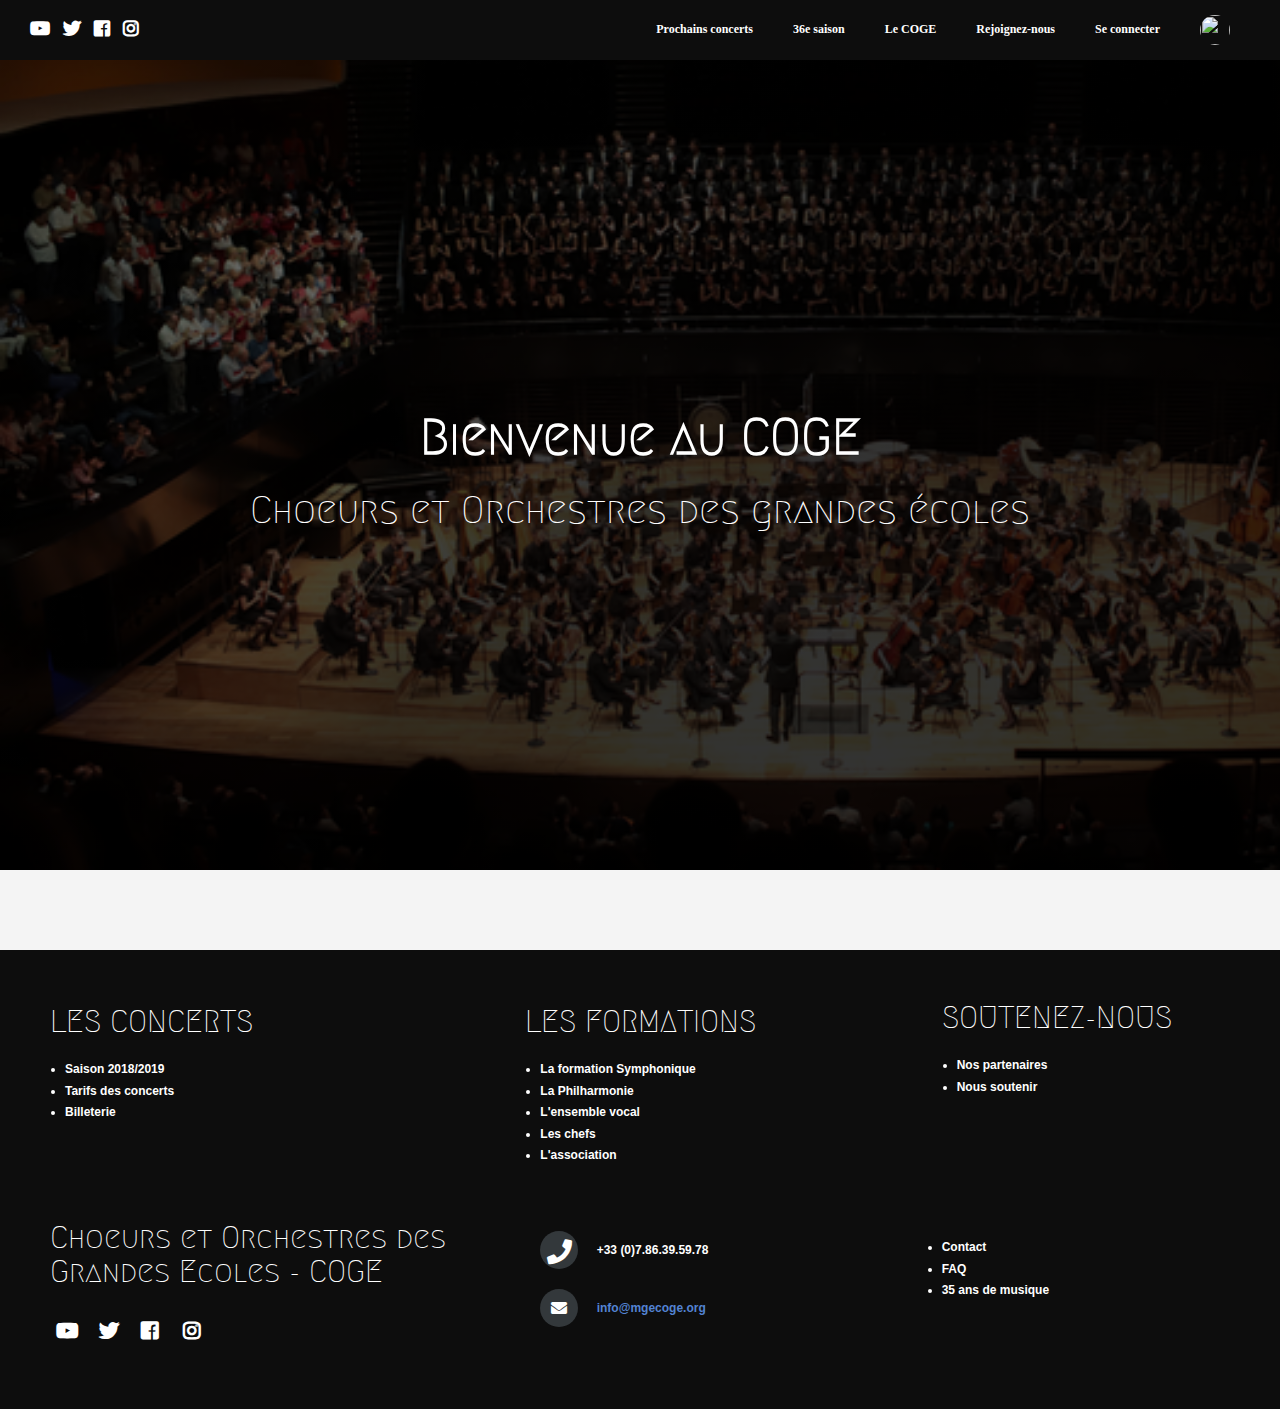
==== commit 614a1876: "Automated commit at 2018-10-07 18:59:51 UTC by middleman-deploy 2.0.0-alpha" ====
--- a/index.html
+++ b/index.html
@@ -7,7 +7,7 @@
           content="width=device-width, initial-scale=1, shrink-to-fit=no">
     <!-- Use the title from a page's frontmatter if it has one -->
     <title>COGE</title>
-    <link href="stylesheets/application-ba458d8f.css" rel="stylesheet" />
+    <link href="stylesheets/application-42b2b6e9.css" rel="stylesheet" />
     <script src="javascripts/application-93de88c9.js"></script>
     <link href="images/logo-72529333.png" rel="icon" type="image/png" />
   </head>
@@ -69,7 +69,7 @@
 <div class="banner" style="background-image: linear-gradient(-225deg, rgba(0,0,0,0.4) 0%, rgba(0,0,0,0.8) 50%), url('images/coge-f085a0af.png');">
   <div class="banner-content">
     <h1>Bienvenue au COGE</h1>
-    <h3>Choeurs et Orchestres des grandes écoles</h3>
+    <h2>Choeurs et Orchestres des grandes écoles</h2>
   </div>
 </div>
 
@@ -125,7 +125,7 @@
 
       <div class="footer-left">
 
-        <h3>Choeur et Orchestre des Grandes Ecoles - COGE</h3>
+        <h3>Choeurs et Orchestres des Grandes Ecoles - COGE</h3>
         <div class="footer-icons">
           <a href="https://www.youtube.com/channel/UCICK1a4hKPp-rKdOU6DsroOA"><i class="fab fa-youtube"></i></a>
           <a href="https://twitter.com/coge_paris?lang=fr"><i class="fab fa-twitter"></i></a>
--- a/stylesheets/application-42b2b6e9.css
+++ b/stylesheets/application-42b2b6e9.css
@@ -0,0 +1,8 @@
+@import url("https://fonts.googleapis.com/css?family=Megrim");/*!
+ * Bootstrap v3.3.7 (http://getbootstrap.com)
+ * Copyright 2011-2016 Twitter, Inc.
+ * Licensed under MIT (https://github.com/twbs/bootstrap/blob/master/LICENSE)
+ *//*! normalize.css v3.0.3 | MIT License | github.com/necolas/normalize.css */html{font-family:sans-serif;-ms-text-size-adjust:100%;-webkit-text-size-adjust:100%}body{margin:0}article,aside,details,figcaption,figure,footer,header,hgroup,main,menu,nav,section,summary{display:block}audio,canvas,progress,video{display:inline-block;vertical-align:baseline}audio:not([controls]){display:none;height:0}[hidden],template{display:none}a{background-color:transparent}a:active,a:hover{outline:0}abbr[title]{border-bottom:1px dotted}b,strong{font-weight:bold}dfn{font-style:italic}h1{font-size:2em;margin:0.67em 0}mark{background:#ff0;color:#000}small{font-size:80%}sub,sup{font-size:75%;line-height:0;position:relative;vertical-align:baseline}sup{top:-0.5em}sub{bottom:-0.25em}img{border:0}svg:not(:root){overflow:hidden}figure{margin:1em 40px}hr{-webkit-box-sizing:content-box;box-sizing:content-box;height:0}pre{overflow:auto}code,kbd,pre,samp{font-family:monospace, monospace;font-size:1em}button,input,optgroup,select,textarea{color:inherit;font:inherit;margin:0}button{overflow:visible}button,select{text-transform:none}button,html input[type="button"],input[type="reset"],input[type="submit"]{-webkit-appearance:button;cursor:pointer}button[disabled],html input[disabled]{cursor:default}button::-moz-focus-inner,input::-moz-focus-inner{border:0;padding:0}input{line-height:normal}input[type="checkbox"],input[type="radio"]{-webkit-box-sizing:border-box;box-sizing:border-box;padding:0}input[type="number"]::-webkit-inner-spin-button,input[type="number"]::-webkit-outer-spin-button{height:auto}input[type="search"]{-webkit-appearance:textfield;-webkit-box-sizing:content-box;box-sizing:content-box}input[type="search"]::-webkit-search-cancel-button,input[type="search"]::-webkit-search-decoration{-webkit-appearance:none}fieldset{border:1px solid #c0c0c0;margin:0 2px;padding:0.35em 0.625em 0.75em}legend{border:0;padding:0}textarea{overflow:auto}optgroup{font-weight:bold}table{border-collapse:collapse;border-spacing:0}td,th{padding:0}/*! Source: https://github.com/h5bp/html5-boilerplate/blob/master/src/css/main.css */@media print{*,*:before,*:after{background:transparent !important;color:#000 !important;-webkit-box-shadow:none !important;box-shadow:none !important;text-shadow:none !important}a,a:visited{text-decoration:underline}a[href]:after{content:" (" attr(href) ")"}abbr[title]:after{content:" (" attr(title) ")"}a[href^="#"]:after,a[href^="javascript:"]:after{content:""}pre,blockquote{border:1px solid #999;page-break-inside:avoid}thead{display:table-header-group}tr,img{page-break-inside:avoid}img{max-width:100% !important}p,h2,h3{orphans:3;widows:3}h2,h3{page-break-after:avoid}.navbar{display:none}.btn>.caret,.dropup>.btn>.caret{border-top-color:#000 !important}.label{border:1px solid #000}.table{border-collapse:collapse !important}.table td,.table th{background-color:#fff !important}.table-bordered th,.table-bordered td{border:1px solid #ddd !important}}@font-face{font-family:'Glyphicons Halflings';src:url("../assets/bootstrap/glyphicons-halflings-regular-86b6f62b.eot");src:url("../assets/bootstrap/glyphicons-halflings-regular-86b6f62b.eot?#iefix") format("embedded-opentype"),url("../assets/bootstrap/glyphicons-halflings-regular-ca35b697.woff2") format("woff2"),url("../assets/bootstrap/glyphicons-halflings-regular-278e49a8.woff") format("woff"),url("../assets/bootstrap/glyphicons-halflings-regular-44bc1850.ttf") format("truetype"),url("../assets/bootstrap/glyphicons-halflings-regular-de51a849.svg#glyphicons_halflingsregular") format("svg")}.glyphicon{position:relative;top:1px;display:inline-block;font-family:'Glyphicons Halflings';font-style:normal;font-weight:normal;line-height:1;-webkit-font-smoothing:antialiased;-moz-osx-font-smoothing:grayscale}.glyphicon-asterisk:before{content:"\002a"}.glyphicon-plus:before{content:"\002b"}.glyphicon-euro:before,.glyphicon-eur:before{content:"\20ac"}.glyphicon-minus:before{content:"\2212"}.glyphicon-cloud:before{content:"\2601"}.glyphicon-envelope:before{content:"\2709"}.glyphicon-pencil:before{content:"\270f"}.glyphicon-glass:before{content:"\e001"}.glyphicon-music:before{content:"\e002"}.glyphicon-search:before{content:"\e003"}.glyphicon-heart:before{content:"\e005"}.glyphicon-star:before{content:"\e006"}.glyphicon-star-empty:before{content:"\e007"}.glyphicon-user:before{content:"\e008"}.glyphicon-film:before{content:"\e009"}.glyphicon-th-large:before{content:"\e010"}.glyphicon-th:before{content:"\e011"}.glyphicon-th-list:before{content:"\e012"}.glyphicon-ok:before{content:"\e013"}.glyphicon-remove:before{content:"\e014"}.glyphicon-zoom-in:before{content:"\e015"}.glyphicon-zoom-out:before{content:"\e016"}.glyphicon-off:before{content:"\e017"}.glyphicon-signal:before{content:"\e018"}.glyphicon-cog:before{content:"\e019"}.glyphicon-trash:before{content:"\e020"}.glyphicon-home:before{content:"\e021"}.glyphicon-file:before{content:"\e022"}.glyphicon-time:before{content:"\e023"}.glyphicon-road:before{content:"\e024"}.glyphicon-download-alt:before{content:"\e025"}.glyphicon-download:before{content:"\e026"}.glyphicon-upload:before{content:"\e027"}.glyphicon-inbox:before{content:"\e028"}.glyphicon-play-circle:before{content:"\e029"}.glyphicon-repeat:before{content:"\e030"}.glyphicon-refresh:before{content:"\e031"}.glyphicon-list-alt:before{content:"\e032"}.glyphicon-lock:before{content:"\e033"}.glyphicon-flag:before{content:"\e034"}.glyphicon-headphones:before{content:"\e035"}.glyphicon-volume-off:before{content:"\e036"}.glyphicon-volume-down:before{content:"\e037"}.glyphicon-volume-up:before{content:"\e038"}.glyphicon-qrcode:before{content:"\e039"}.glyphicon-barcode:before{content:"\e040"}.glyphicon-tag:before{content:"\e041"}.glyphicon-tags:before{content:"\e042"}.glyphicon-book:before{content:"\e043"}.glyphicon-bookmark:before{content:"\e044"}.glyphicon-print:before{content:"\e045"}.glyphicon-camera:before{content:"\e046"}.glyphicon-font:before{content:"\e047"}.glyphicon-bold:before{content:"\e048"}.glyphicon-italic:before{content:"\e049"}.glyphicon-text-height:before{content:"\e050"}.glyphicon-text-width:before{content:"\e051"}.glyphicon-align-left:before{content:"\e052"}.glyphicon-align-center:before{content:"\e053"}.glyphicon-align-right:before{content:"\e054"}.glyphicon-align-justify:before{content:"\e055"}.glyphicon-list:before{content:"\e056"}.glyphicon-indent-left:before{content:"\e057"}.glyphicon-indent-right:before{content:"\e058"}.glyphicon-facetime-video:before{content:"\e059"}.glyphicon-picture:before{content:"\e060"}.glyphicon-map-marker:before{content:"\e062"}.glyphicon-adjust:before{content:"\e063"}.glyphicon-tint:before{content:"\e064"}.glyphicon-edit:before{content:"\e065"}.glyphicon-share:before{content:"\e066"}.glyphicon-check:before{content:"\e067"}.glyphicon-move:before{content:"\e068"}.glyphicon-step-backward:before{content:"\e069"}.glyphicon-fast-backward:before{content:"\e070"}.glyphicon-backward:before{content:"\e071"}.glyphicon-play:before{content:"\e072"}.glyphicon-pause:before{content:"\e073"}.glyphicon-stop:before{content:"\e074"}.glyphicon-forward:before{content:"\e075"}.glyphicon-fast-forward:before{content:"\e076"}.glyphicon-step-forward:before{content:"\e077"}.glyphicon-eject:before{content:"\e078"}.glyphicon-chevron-left:before{content:"\e079"}.glyphicon-chevron-right:before{content:"\e080"}.glyphicon-plus-sign:before{content:"\e081"}.glyphicon-minus-sign:before{content:"\e082"}.glyphicon-remove-sign:before{content:"\e083"}.glyphicon-ok-sign:before{content:"\e084"}.glyphicon-question-sign:before{content:"\e085"}.glyphicon-info-sign:before{content:"\e086"}.glyphicon-screenshot:before{content:"\e087"}.glyphicon-remove-circle:before{content:"\e088"}.glyphicon-ok-circle:before{content:"\e089"}.glyphicon-ban-circle:before{content:"\e090"}.glyphicon-arrow-left:before{content:"\e091"}.glyphicon-arrow-right:before{content:"\e092"}.glyphicon-arrow-up:before{content:"\e093"}.glyphicon-arrow-down:before{content:"\e094"}.glyphicon-share-alt:before{content:"\e095"}.glyphicon-resize-full:before{content:"\e096"}.glyphicon-resize-small:before{content:"\e097"}.glyphicon-exclamation-sign:before{content:"\e101"}.glyphicon-gift:before{content:"\e102"}.glyphicon-leaf:before{content:"\e103"}.glyphicon-fire:before{content:"\e104"}.glyphicon-eye-open:before{content:"\e105"}.glyphicon-eye-close:before{content:"\e106"}.glyphicon-warning-sign:before{content:"\e107"}.glyphicon-plane:before{content:"\e108"}.glyphicon-calendar:before{content:"\e109"}.glyphicon-random:before{content:"\e110"}.glyphicon-comment:before{content:"\e111"}.glyphicon-magnet:before{content:"\e112"}.glyphicon-chevron-up:before{content:"\e113"}.glyphicon-chevron-down:before{content:"\e114"}.glyphicon-retweet:before{content:"\e115"}.glyphicon-shopping-cart:before{content:"\e116"}.glyphicon-folder-close:before{content:"\e117"}.glyphicon-folder-open:before{content:"\e118"}.glyphicon-resize-vertical:before{content:"\e119"}.glyphicon-resize-horizontal:before{content:"\e120"}.glyphicon-hdd:before{content:"\e121"}.glyphicon-bullhorn:before{content:"\e122"}.glyphicon-bell:before{content:"\e123"}.glyphicon-certificate:before{content:"\e124"}.glyphicon-thumbs-up:before{content:"\e125"}.glyphicon-thumbs-down:before{content:"\e126"}.glyphicon-hand-right:before{content:"\e127"}.glyphicon-hand-left:before{content:"\e128"}.glyphicon-hand-up:before{content:"\e129"}.glyphicon-hand-down:before{content:"\e130"}.glyphicon-circle-arrow-right:before{content:"\e131"}.glyphicon-circle-arrow-left:before{content:"\e132"}.glyphicon-circle-arrow-up:before{content:"\e133"}.glyphicon-circle-arrow-down:before{content:"\e134"}.glyphicon-globe:before{content:"\e135"}.glyphicon-wrench:before{content:"\e136"}.glyphicon-tasks:before{content:"\e137"}.glyphicon-filter:before{content:"\e138"}.glyphicon-briefcase:before{content:"\e139"}.glyphicon-fullscreen:before{content:"\e140"}.glyphicon-dashboard:before{content:"\e141"}.glyphicon-paperclip:before{content:"\e142"}.glyphicon-heart-empty:before{content:"\e143"}.glyphicon-link:before{content:"\e144"}.glyphicon-phone:before{content:"\e145"}.glyphicon-pushpin:before{content:"\e146"}.glyphicon-usd:before{content:"\e148"}.glyphicon-gbp:before{content:"\e149"}.glyphicon-sort:before{content:"\e150"}.glyphicon-sort-by-alphabet:before{content:"\e151"}.glyphicon-sort-by-alphabet-alt:before{content:"\e152"}.glyphicon-sort-by-order:before{content:"\e153"}.glyphicon-sort-by-order-alt:before{content:"\e154"}.glyphicon-sort-by-attributes:before{content:"\e155"}.glyphicon-sort-by-attributes-alt:before{content:"\e156"}.glyphicon-unchecked:before{content:"\e157"}.glyphicon-expand:before{content:"\e158"}.glyphicon-collapse-down:before{content:"\e159"}.glyphicon-collapse-up:before{content:"\e160"}.glyphicon-log-in:before{content:"\e161"}.glyphicon-flash:before{content:"\e162"}.glyphicon-log-out:before{content:"\e163"}.glyphicon-new-window:before{content:"\e164"}.glyphicon-record:before{content:"\e165"}.glyphicon-save:before{content:"\e166"}.glyphicon-open:before{content:"\e167"}.glyphicon-saved:before{content:"\e168"}.glyphicon-import:before{content:"\e169"}.glyphicon-export:before{content:"\e170"}.glyphicon-send:before{content:"\e171"}.glyphicon-floppy-disk:before{content:"\e172"}.glyphicon-floppy-saved:before{content:"\e173"}.glyphicon-floppy-remove:before{content:"\e174"}.glyphicon-floppy-save:before{content:"\e175"}.glyphicon-floppy-open:before{content:"\e176"}.glyphicon-credit-card:before{content:"\e177"}.glyphicon-transfer:before{content:"\e178"}.glyphicon-cutlery:before{content:"\e179"}.glyphicon-header:before{content:"\e180"}.glyphicon-compressed:before{content:"\e181"}.glyphicon-earphone:before{content:"\e182"}.glyphicon-phone-alt:before{content:"\e183"}.glyphicon-tower:before{content:"\e184"}.glyphicon-stats:before{content:"\e185"}.glyphicon-sd-video:before{content:"\e186"}.glyphicon-hd-video:before{content:"\e187"}.glyphicon-subtitles:before{content:"\e188"}.glyphicon-sound-stereo:before{content:"\e189"}.glyphicon-sound-dolby:before{content:"\e190"}.glyphicon-sound-5-1:before{content:"\e191"}.glyphicon-sound-6-1:before{content:"\e192"}.glyphicon-sound-7-1:before{content:"\e193"}.glyphicon-copyright-mark:before{content:"\e194"}.glyphicon-registration-mark:before{content:"\e195"}.glyphicon-cloud-download:before{content:"\e197"}.glyphicon-cloud-upload:before{content:"\e198"}.glyphicon-tree-conifer:before{content:"\e199"}.glyphicon-tree-deciduous:before{content:"\e200"}.glyphicon-cd:before{content:"\e201"}.glyphicon-save-file:before{content:"\e202"}.glyphicon-open-file:before{content:"\e203"}.glyphicon-level-up:before{content:"\e204"}.glyphicon-copy:before{content:"\e205"}.glyphicon-paste:before{content:"\e206"}.glyphicon-alert:before{content:"\e209"}.glyphicon-equalizer:before{content:"\e210"}.glyphicon-king:before{content:"\e211"}.glyphicon-queen:before{content:"\e212"}.glyphicon-pawn:before{content:"\e213"}.glyphicon-bishop:before{content:"\e214"}.glyphicon-knight:before{content:"\e215"}.glyphicon-baby-formula:before{content:"\e216"}.glyphicon-tent:before{content:"\26fa"}.glyphicon-blackboard:before{content:"\e218"}.glyphicon-bed:before{content:"\e219"}.glyphicon-apple:before{content:"\f8ff"}.glyphicon-erase:before{content:"\e221"}.glyphicon-hourglass:before{content:"\231b"}.glyphicon-lamp:before{content:"\e223"}.glyphicon-duplicate:before{content:"\e224"}.glyphicon-piggy-bank:before{content:"\e225"}.glyphicon-scissors:before{content:"\e226"}.glyphicon-bitcoin:before{content:"\e227"}.glyphicon-btc:before{content:"\e227"}.glyphicon-xbt:before{content:"\e227"}.glyphicon-yen:before{content:"\00a5"}.glyphicon-jpy:before{content:"\00a5"}.glyphicon-ruble:before{content:"\20bd"}.glyphicon-rub:before{content:"\20bd"}.glyphicon-scale:before{content:"\e230"}.glyphicon-ice-lolly:before{content:"\e231"}.glyphicon-ice-lolly-tasted:before{content:"\e232"}.glyphicon-education:before{content:"\e233"}.glyphicon-option-horizontal:before{content:"\e234"}.glyphicon-option-vertical:before{content:"\e235"}.glyphicon-menu-hamburger:before{content:"\e236"}.glyphicon-modal-window:before{content:"\e237"}.glyphicon-oil:before{content:"\e238"}.glyphicon-grain:before{content:"\e239"}.glyphicon-sunglasses:before{content:"\e240"}.glyphicon-text-size:before{content:"\e241"}.glyphicon-text-color:before{content:"\e242"}.glyphicon-text-background:before{content:"\e243"}.glyphicon-object-align-top:before{content:"\e244"}.glyphicon-object-align-bottom:before{content:"\e245"}.glyphicon-object-align-horizontal:before{content:"\e246"}.glyphicon-object-align-left:before{content:"\e247"}.glyphicon-object-align-vertical:before{content:"\e248"}.glyphicon-object-align-right:before{content:"\e249"}.glyphicon-triangle-right:before{content:"\e250"}.glyphicon-triangle-left:before{content:"\e251"}.glyphicon-triangle-bottom:before{content:"\e252"}.glyphicon-triangle-top:before{content:"\e253"}.glyphicon-console:before{content:"\e254"}.glyphicon-superscript:before{content:"\e255"}.glyphicon-subscript:before{content:"\e256"}.glyphicon-menu-left:before{content:"\e257"}.glyphicon-menu-right:before{content:"\e258"}.glyphicon-menu-down:before{content:"\e259"}.glyphicon-menu-up:before{content:"\e260"}*{-webkit-box-sizing:border-box;box-sizing:border-box}*:before,*:after{-webkit-box-sizing:border-box;box-sizing:border-box}html{font-size:10px;-webkit-tap-highlight-color:transparent}body{font-family:"sans-serif";font-size:18px;line-height:1.42857143;color:#333333;background-color:#F4F4F4}input,button,select,textarea{font-family:inherit;font-size:inherit;line-height:inherit}a{color:#469AE0;text-decoration:none}a:hover,a:focus{color:#1f74ba;text-decoration:underline}a:focus{outline:5px auto -webkit-focus-ring-color;outline-offset:-2px}figure{margin:0}img{vertical-align:middle}.img-responsive{display:block;max-width:100%;height:auto}.img-rounded{border-radius:2px}.img-thumbnail{padding:4px;line-height:1.42857143;background-color:#F4F4F4;border:1px solid #ddd;border-radius:2px;-webkit-transition:all 0.2s ease-in-out;transition:all 0.2s ease-in-out;display:inline-block;max-width:100%;height:auto}.img-circle{border-radius:50%}hr{margin-top:25px;margin-bottom:25px;border:0;border-top:1px solid #eeeeee}.sr-only{position:absolute;width:1px;height:1px;margin:-1px;padding:0;overflow:hidden;clip:rect(0, 0, 0, 0);border:0}.sr-only-focusable:active,.sr-only-focusable:focus{position:static;width:auto;height:auto;margin:0;overflow:visible;clip:auto}[role="button"]{cursor:pointer}h1,h2,h3,h4,h5,h6,.h1,.h2,.h3,.h4,.h5,.h6{font-family:"Megrim", "sans-serif";font-weight:500;line-height:1.1;color:inherit}h1 small,h1 .small,h2 small,h2 .small,h3 small,h3 .small,h4 small,h4 .small,h5 small,h5 .small,h6 small,h6 .small,.h1 small,.h1 .small,.h2 small,.h2 .small,.h3 small,.h3 .small,.h4 small,.h4 .small,.h5 small,.h5 .small,.h6 small,.h6 .small{font-weight:normal;line-height:1;color:#777777}h1,.h1,h2,.h2,h3,.h3{margin-top:25px;margin-bottom:12.5px}h1 small,h1 .small,.h1 small,.h1 .small,h2 small,h2 .small,.h2 small,.h2 .small,h3 small,h3 .small,.h3 small,.h3 .small{font-size:65%}h4,.h4,h5,.h5,h6,.h6{margin-top:12.5px;margin-bottom:12.5px}h4 small,h4 .small,.h4 small,.h4 .small,h5 small,h5 .small,.h5 small,.h5 .small,h6 small,h6 .small,.h6 small,.h6 .small{font-size:75%}h1,.h1{font-size:46px}h2,.h2{font-size:38px}h3,.h3{font-size:31px}h4,.h4{font-size:23px}h5,.h5{font-size:18px}h6,.h6{font-size:16px}p{margin:0 0 12.5px}.lead{margin-bottom:25px;font-size:20px;font-weight:300;line-height:1.4}@media (min-width: 768px){.lead{font-size:27px}}small,.small{font-size:88%}mark,.mark{background-color:#fcf8e3;padding:.2em}.text-left{text-align:left}.text-right{text-align:right}.text-center{text-align:center}.text-justify{text-align:justify}.text-nowrap{white-space:nowrap}.text-lowercase{text-transform:lowercase}.text-uppercase,.initialism{text-transform:uppercase}.text-capitalize{text-transform:capitalize}.text-muted{color:#777777}.text-primary{color:#469AE0}a.text-primary:hover,a.text-primary:focus{color:#2381d0}.text-success{color:#3c763d}a.text-success:hover,a.text-success:focus{color:#2b542c}.text-info{color:#31708f}a.text-info:hover,a.text-info:focus{color:#245269}.text-warning{color:#8a6d3b}a.text-warning:hover,a.text-warning:focus{color:#66512c}.text-danger{color:#a94442}a.text-danger:hover,a.text-danger:focus{color:#843534}.bg-primary{color:#fff}.bg-primary{background-color:#469AE0}a.bg-primary:hover,a.bg-primary:focus{background-color:#2381d0}.bg-success{background-color:#dff0d8}a.bg-success:hover,a.bg-success:focus{background-color:#c1e2b3}.bg-info{background-color:#d9edf7}a.bg-info:hover,a.bg-info:focus{background-color:#afd9ee}.bg-warning{background-color:#fcf8e3}a.bg-warning:hover,a.bg-warning:focus{background-color:#f7ecb5}.bg-danger{background-color:#f2dede}a.bg-danger:hover,a.bg-danger:focus{background-color:#e4b9b9}.page-header{padding-bottom:11.5px;margin:50px 0 25px;border-bottom:1px solid #eeeeee}ul,ol{margin-top:0;margin-bottom:12.5px}ul ul,ul ol,ol ul,ol ol{margin-bottom:0}.list-unstyled{padding-left:0;list-style:none}.list-inline{padding-left:0;list-style:none;margin-left:-5px}.list-inline>li{display:inline-block;padding-left:5px;padding-right:5px}dl{margin-top:0;margin-bottom:25px}dt,dd{line-height:1.42857143}dt{font-weight:bold}dd{margin-left:0}.dl-horizontal dd:before,.dl-horizontal dd:after{content:" ";display:table}.dl-horizontal dd:after{clear:both}@media (min-width: 768px){.dl-horizontal dt{float:left;width:160px;clear:left;text-align:right;overflow:hidden;text-overflow:ellipsis;white-space:nowrap}.dl-horizontal dd{margin-left:180px}}abbr[title],abbr[data-original-title]{cursor:help;border-bottom:1px dotted #777777}.initialism{font-size:90%}blockquote{padding:12.5px 25px;margin:0 0 25px;font-size:22.5px;border-left:5px solid #eeeeee}blockquote p:last-child,blockquote ul:last-child,blockquote ol:last-child{margin-bottom:0}blockquote footer,blockquote small,blockquote .small{display:block;font-size:80%;line-height:1.42857143;color:#777777}blockquote footer:before,blockquote small:before,blockquote .small:before{content:'\2014 \00A0'}.blockquote-reverse,blockquote.pull-right{padding-right:15px;padding-left:0;border-right:5px solid #eeeeee;border-left:0;text-align:right}.blockquote-reverse footer:before,.blockquote-reverse small:before,.blockquote-reverse .small:before,blockquote.pull-right footer:before,blockquote.pull-right small:before,blockquote.pull-right .small:before{content:''}.blockquote-reverse footer:after,.blockquote-reverse small:after,.blockquote-reverse .small:after,blockquote.pull-right footer:after,blockquote.pull-right small:after,blockquote.pull-right .small:after{content:'\00A0 \2014'}address{margin-bottom:25px;font-style:normal;line-height:1.42857143}code,kbd,pre,samp{font-family:Menlo, Monaco, Consolas, "Courier New", monospace}code{padding:2px 4px;font-size:90%;color:#c7254e;background-color:#f9f2f4;border-radius:2px}kbd{padding:2px 4px;font-size:90%;color:#fff;background-color:#333;border-radius:2px;-webkit-box-shadow:inset 0 -1px 0 rgba(0,0,0,0.25);box-shadow:inset 0 -1px 0 rgba(0,0,0,0.25)}kbd kbd{padding:0;font-size:100%;font-weight:bold;-webkit-box-shadow:none;box-shadow:none}pre{display:block;padding:12px;margin:0 0 12.5px;font-size:17px;line-height:1.42857143;word-break:break-all;word-wrap:break-word;color:#333333;background-color:#f5f5f5;border:1px solid #ccc;border-radius:2px}pre code{padding:0;font-size:inherit;color:inherit;white-space:pre-wrap;background-color:transparent;border-radius:0}.pre-scrollable{max-height:340px;overflow-y:scroll}.container{margin-right:auto;margin-left:auto;padding-left:15px;padding-right:15px}.container:before,.container:after{content:" ";display:table}.container:after{clear:both}@media (min-width: 768px){.container{width:750px}}@media (min-width: 992px){.container{width:970px}}@media (min-width: 1200px){.container{width:1170px}}.container-fluid{margin-right:auto;margin-left:auto;padding-left:15px;padding-right:15px}.container-fluid:before,.container-fluid:after{content:" ";display:table}.container-fluid:after{clear:both}.row{margin-left:-15px;margin-right:-15px}.row:before,.row:after{content:" ";display:table}.row:after{clear:both}.col-xs-1,.col-sm-1,.col-md-1,.col-lg-1,.col-xs-2,.col-sm-2,.col-md-2,.col-lg-2,.col-xs-3,.col-sm-3,.col-md-3,.col-lg-3,.col-xs-4,.col-sm-4,.col-md-4,.col-lg-4,.col-xs-5,.col-sm-5,.col-md-5,.col-lg-5,.col-xs-6,.col-sm-6,.col-md-6,.col-lg-6,.col-xs-7,.col-sm-7,.col-md-7,.col-lg-7,.col-xs-8,.col-sm-8,.col-md-8,.col-lg-8,.col-xs-9,.col-sm-9,.col-md-9,.col-lg-9,.col-xs-10,.col-sm-10,.col-md-10,.col-lg-10,.col-xs-11,.col-sm-11,.col-md-11,.col-lg-11,.col-xs-12,.col-sm-12,.col-md-12,.col-lg-12{position:relative;min-height:1px;padding-left:15px;padding-right:15px}.col-xs-1,.col-xs-2,.col-xs-3,.col-xs-4,.col-xs-5,.col-xs-6,.col-xs-7,.col-xs-8,.col-xs-9,.col-xs-10,.col-xs-11,.col-xs-12{float:left}.col-xs-1{width:8.33333333%}.col-xs-2{width:16.66666667%}.col-xs-3{width:25%}.col-xs-4{width:33.33333333%}.col-xs-5{width:41.66666667%}.col-xs-6{width:50%}.col-xs-7{width:58.33333333%}.col-xs-8{width:66.66666667%}.col-xs-9{width:75%}.col-xs-10{width:83.33333333%}.col-xs-11{width:91.66666667%}.col-xs-12{width:100%}.col-xs-pull-0{right:auto}.col-xs-pull-1{right:8.33333333%}.col-xs-pull-2{right:16.66666667%}.col-xs-pull-3{right:25%}.col-xs-pull-4{right:33.33333333%}.col-xs-pull-5{right:41.66666667%}.col-xs-pull-6{right:50%}.col-xs-pull-7{right:58.33333333%}.col-xs-pull-8{right:66.66666667%}.col-xs-pull-9{right:75%}.col-xs-pull-10{right:83.33333333%}.col-xs-pull-11{right:91.66666667%}.col-xs-pull-12{right:100%}.col-xs-push-0{left:auto}.col-xs-push-1{left:8.33333333%}.col-xs-push-2{left:16.66666667%}.col-xs-push-3{left:25%}.col-xs-push-4{left:33.33333333%}.col-xs-push-5{left:41.66666667%}.col-xs-push-6{left:50%}.col-xs-push-7{left:58.33333333%}.col-xs-push-8{left:66.66666667%}.col-xs-push-9{left:75%}.col-xs-push-10{left:83.33333333%}.col-xs-push-11{left:91.66666667%}.col-xs-push-12{left:100%}.col-xs-offset-0{margin-left:0%}.col-xs-offset-1{margin-left:8.33333333%}.col-xs-offset-2{margin-left:16.66666667%}.col-xs-offset-3{margin-left:25%}.col-xs-offset-4{margin-left:33.33333333%}.col-xs-offset-5{margin-left:41.66666667%}.col-xs-offset-6{margin-left:50%}.col-xs-offset-7{margin-left:58.33333333%}.col-xs-offset-8{margin-left:66.66666667%}.col-xs-offset-9{margin-left:75%}.col-xs-offset-10{margin-left:83.33333333%}.col-xs-offset-11{margin-left:91.66666667%}.col-xs-offset-12{margin-left:100%}@media (min-width: 768px){.col-sm-1,.col-sm-2,.col-sm-3,.col-sm-4,.col-sm-5,.col-sm-6,.col-sm-7,.col-sm-8,.col-sm-9,.col-sm-10,.col-sm-11,.col-sm-12{float:left}.col-sm-1{width:8.33333333%}.col-sm-2{width:16.66666667%}.col-sm-3{width:25%}.col-sm-4{width:33.33333333%}.col-sm-5{width:41.66666667%}.col-sm-6{width:50%}.col-sm-7{width:58.33333333%}.col-sm-8{width:66.66666667%}.col-sm-9{width:75%}.col-sm-10{width:83.33333333%}.col-sm-11{width:91.66666667%}.col-sm-12{width:100%}.col-sm-pull-0{right:auto}.col-sm-pull-1{right:8.33333333%}.col-sm-pull-2{right:16.66666667%}.col-sm-pull-3{right:25%}.col-sm-pull-4{right:33.33333333%}.col-sm-pull-5{right:41.66666667%}.col-sm-pull-6{right:50%}.col-sm-pull-7{right:58.33333333%}.col-sm-pull-8{right:66.66666667%}.col-sm-pull-9{right:75%}.col-sm-pull-10{right:83.33333333%}.col-sm-pull-11{right:91.66666667%}.col-sm-pull-12{right:100%}.col-sm-push-0{left:auto}.col-sm-push-1{left:8.33333333%}.col-sm-push-2{left:16.66666667%}.col-sm-push-3{left:25%}.col-sm-push-4{left:33.33333333%}.col-sm-push-5{left:41.66666667%}.col-sm-push-6{left:50%}.col-sm-push-7{left:58.33333333%}.col-sm-push-8{left:66.66666667%}.col-sm-push-9{left:75%}.col-sm-push-10{left:83.33333333%}.col-sm-push-11{left:91.66666667%}.col-sm-push-12{left:100%}.col-sm-offset-0{margin-left:0%}.col-sm-offset-1{margin-left:8.33333333%}.col-sm-offset-2{margin-left:16.66666667%}.col-sm-offset-3{margin-left:25%}.col-sm-offset-4{margin-left:33.33333333%}.col-sm-offset-5{margin-left:41.66666667%}.col-sm-offset-6{margin-left:50%}.col-sm-offset-7{margin-left:58.33333333%}.col-sm-offset-8{margin-left:66.66666667%}.col-sm-offset-9{margin-left:75%}.col-sm-offset-10{margin-left:83.33333333%}.col-sm-offset-11{margin-left:91.66666667%}.col-sm-offset-12{margin-left:100%}}@media (min-width: 992px){.col-md-1,.col-md-2,.col-md-3,.col-md-4,.col-md-5,.col-md-6,.col-md-7,.col-md-8,.col-md-9,.col-md-10,.col-md-11,.col-md-12{float:left}.col-md-1{width:8.33333333%}.col-md-2{width:16.66666667%}.col-md-3{width:25%}.col-md-4{width:33.33333333%}.col-md-5{width:41.66666667%}.col-md-6{width:50%}.col-md-7{width:58.33333333%}.col-md-8{width:66.66666667%}.col-md-9{width:75%}.col-md-10{width:83.33333333%}.col-md-11{width:91.66666667%}.col-md-12{width:100%}.col-md-pull-0{right:auto}.col-md-pull-1{right:8.33333333%}.col-md-pull-2{right:16.66666667%}.col-md-pull-3{right:25%}.col-md-pull-4{right:33.33333333%}.col-md-pull-5{right:41.66666667%}.col-md-pull-6{right:50%}.col-md-pull-7{right:58.33333333%}.col-md-pull-8{right:66.66666667%}.col-md-pull-9{right:75%}.col-md-pull-10{right:83.33333333%}.col-md-pull-11{right:91.66666667%}.col-md-pull-12{right:100%}.col-md-push-0{left:auto}.col-md-push-1{left:8.33333333%}.col-md-push-2{left:16.66666667%}.col-md-push-3{left:25%}.col-md-push-4{left:33.33333333%}.col-md-push-5{left:41.66666667%}.col-md-push-6{left:50%}.col-md-push-7{left:58.33333333%}.col-md-push-8{left:66.66666667%}.col-md-push-9{left:75%}.col-md-push-10{left:83.33333333%}.col-md-push-11{left:91.66666667%}.col-md-push-12{left:100%}.col-md-offset-0{margin-left:0%}.col-md-offset-1{margin-left:8.33333333%}.col-md-offset-2{margin-left:16.66666667%}.col-md-offset-3{margin-left:25%}.col-md-offset-4{margin-left:33.33333333%}.col-md-offset-5{margin-left:41.66666667%}.col-md-offset-6{margin-left:50%}.col-md-offset-7{margin-left:58.33333333%}.col-md-offset-8{margin-left:66.66666667%}.col-md-offset-9{margin-left:75%}.col-md-offset-10{margin-left:83.33333333%}.col-md-offset-11{margin-left:91.66666667%}.col-md-offset-12{margin-left:100%}}@media (min-width: 1200px){.col-lg-1,.col-lg-2,.col-lg-3,.col-lg-4,.col-lg-5,.col-lg-6,.col-lg-7,.col-lg-8,.col-lg-9,.col-lg-10,.col-lg-11,.col-lg-12{float:left}.col-lg-1{width:8.33333333%}.col-lg-2{width:16.66666667%}.col-lg-3{width:25%}.col-lg-4{width:33.33333333%}.col-lg-5{width:41.66666667%}.col-lg-6{width:50%}.col-lg-7{width:58.33333333%}.col-lg-8{width:66.66666667%}.col-lg-9{width:75%}.col-lg-10{width:83.33333333%}.col-lg-11{width:91.66666667%}.col-lg-12{width:100%}.col-lg-pull-0{right:auto}.col-lg-pull-1{right:8.33333333%}.col-lg-pull-2{right:16.66666667%}.col-lg-pull-3{right:25%}.col-lg-pull-4{right:33.33333333%}.col-lg-pull-5{right:41.66666667%}.col-lg-pull-6{right:50%}.col-lg-pull-7{right:58.33333333%}.col-lg-pull-8{right:66.66666667%}.col-lg-pull-9{right:75%}.col-lg-pull-10{right:83.33333333%}.col-lg-pull-11{right:91.66666667%}.col-lg-pull-12{right:100%}.col-lg-push-0{left:auto}.col-lg-push-1{left:8.33333333%}.col-lg-push-2{left:16.66666667%}.col-lg-push-3{left:25%}.col-lg-push-4{left:33.33333333%}.col-lg-push-5{left:41.66666667%}.col-lg-push-6{left:50%}.col-lg-push-7{left:58.33333333%}.col-lg-push-8{left:66.66666667%}.col-lg-push-9{left:75%}.col-lg-push-10{left:83.33333333%}.col-lg-push-11{left:91.66666667%}.col-lg-push-12{left:100%}.col-lg-offset-0{margin-left:0%}.col-lg-offset-1{margin-left:8.33333333%}.col-lg-offset-2{margin-left:16.66666667%}.col-lg-offset-3{margin-left:25%}.col-lg-offset-4{margin-left:33.33333333%}.col-lg-offset-5{margin-left:41.66666667%}.col-lg-offset-6{margin-left:50%}.col-lg-offset-7{margin-left:58.33333333%}.col-lg-offset-8{margin-left:66.66666667%}.col-lg-offset-9{margin-left:75%}.col-lg-offset-10{margin-left:83.33333333%}.col-lg-offset-11{margin-left:91.66666667%}.col-lg-offset-12{margin-left:100%}}table{background-color:transparent}caption{padding-top:8px;padding-bottom:8px;color:#777777;text-align:left}th{text-align:left}.table{width:100%;max-width:100%;margin-bottom:25px}.table>thead>tr>th,.table>thead>tr>td,.table>tbody>tr>th,.table>tbody>tr>td,.table>tfoot>tr>th,.table>tfoot>tr>td{padding:8px;line-height:1.42857143;vertical-align:top;border-top:1px solid #ddd}.table>thead>tr>th{vertical-align:bottom;border-bottom:2px solid #ddd}.table>caption+thead>tr:first-child>th,.table>caption+thead>tr:first-child>td,.table>colgroup+thead>tr:first-child>th,.table>colgroup+thead>tr:first-child>td,.table>thead:first-child>tr:first-child>th,.table>thead:first-child>tr:first-child>td{border-top:0}.table>tbody+tbody{border-top:2px solid #ddd}.table .table{background-color:#F4F4F4}.table-condensed>thead>tr>th,.table-condensed>thead>tr>td,.table-condensed>tbody>tr>th,.table-condensed>tbody>tr>td,.table-condensed>tfoot>tr>th,.table-condensed>tfoot>tr>td{padding:5px}.table-bordered{border:1px solid #ddd}.table-bordered>thead>tr>th,.table-bordered>thead>tr>td,.table-bordered>tbody>tr>th,.table-bordered>tbody>tr>td,.table-bordered>tfoot>tr>th,.table-bordered>tfoot>tr>td{border:1px solid #ddd}.table-bordered>thead>tr>th,.table-bordered>thead>tr>td{border-bottom-width:2px}.table-striped>tbody>tr:nth-of-type(odd){background-color:#f9f9f9}.table-hover>tbody>tr:hover{background-color:#f5f5f5}table col[class*="col-"]{position:static;float:none;display:table-column}table td[class*="col-"],table th[class*="col-"]{position:static;float:none;display:table-cell}.table>thead>tr>td.active,.table>thead>tr>th.active,.table>thead>tr.active>td,.table>thead>tr.active>th,.table>tbody>tr>td.active,.table>tbody>tr>th.active,.table>tbody>tr.active>td,.table>tbody>tr.active>th,.table>tfoot>tr>td.active,.table>tfoot>tr>th.active,.table>tfoot>tr.active>td,.table>tfoot>tr.active>th{background-color:#f5f5f5}.table-hover>tbody>tr>td.active:hover,.table-hover>tbody>tr>th.active:hover,.table-hover>tbody>tr.active:hover>td,.table-hover>tbody>tr:hover>.active,.table-hover>tbody>tr.active:hover>th{background-color:#e8e8e8}.table>thead>tr>td.success,.table>thead>tr>th.success,.table>thead>tr.success>td,.table>thead>tr.success>th,.table>tbody>tr>td.success,.table>tbody>tr>th.success,.table>tbody>tr.success>td,.table>tbody>tr.success>th,.table>tfoot>tr>td.success,.table>tfoot>tr>th.success,.table>tfoot>tr.success>td,.table>tfoot>tr.success>th{background-color:#dff0d8}.table-hover>tbody>tr>td.success:hover,.table-hover>tbody>tr>th.success:hover,.table-hover>tbody>tr.success:hover>td,.table-hover>tbody>tr:hover>.success,.table-hover>tbody>tr.success:hover>th{background-color:#d0e9c6}.table>thead>tr>td.info,.table>thead>tr>th.info,.table>thead>tr.info>td,.table>thead>tr.info>th,.table>tbody>tr>td.info,.table>tbody>tr>th.info,.table>tbody>tr.info>td,.table>tbody>tr.info>th,.table>tfoot>tr>td.info,.table>tfoot>tr>th.info,.table>tfoot>tr.info>td,.table>tfoot>tr.info>th{background-color:#d9edf7}.table-hover>tbody>tr>td.info:hover,.table-hover>tbody>tr>th.info:hover,.table-hover>tbody>tr.info:hover>td,.table-hover>tbody>tr:hover>.info,.table-hover>tbody>tr.info:hover>th{background-color:#c4e3f3}.table>thead>tr>td.warning,.table>thead>tr>th.warning,.table>thead>tr.warning>td,.table>thead>tr.warning>th,.table>tbody>tr>td.warning,.table>tbody>tr>th.warning,.table>tbody>tr.warning>td,.table>tbody>tr.warning>th,.table>tfoot>tr>td.warning,.table>tfoot>tr>th.warning,.table>tfoot>tr.warning>td,.table>tfoot>tr.warning>th{background-color:#fcf8e3}.table-hover>tbody>tr>td.warning:hover,.table-hover>tbody>tr>th.warning:hover,.table-hover>tbody>tr.warning:hover>td,.table-hover>tbody>tr:hover>.warning,.table-hover>tbody>tr.warning:hover>th{background-color:#faf2cc}.table>thead>tr>td.danger,.table>thead>tr>th.danger,.table>thead>tr.danger>td,.table>thead>tr.danger>th,.table>tbody>tr>td.danger,.table>tbody>tr>th.danger,.table>tbody>tr.danger>td,.table>tbody>tr.danger>th,.table>tfoot>tr>td.danger,.table>tfoot>tr>th.danger,.table>tfoot>tr.danger>td,.table>tfoot>tr.danger>th{background-color:#f2dede}.table-hover>tbody>tr>td.danger:hover,.table-hover>tbody>tr>th.danger:hover,.table-hover>tbody>tr.danger:hover>td,.table-hover>tbody>tr:hover>.danger,.table-hover>tbody>tr.danger:hover>th{background-color:#ebcccc}.table-responsive{overflow-x:auto;min-height:0.01%}@media screen and (max-width: 767px){.table-responsive{width:100%;margin-bottom:18.75px;overflow-y:hidden;-ms-overflow-style:-ms-autohiding-scrollbar;border:1px solid #ddd}.table-responsive>.table{margin-bottom:0}.table-responsive>.table>thead>tr>th,.table-responsive>.table>thead>tr>td,.table-responsive>.table>tbody>tr>th,.table-responsive>.table>tbody>tr>td,.table-responsive>.table>tfoot>tr>th,.table-responsive>.table>tfoot>tr>td{white-space:nowrap}.table-responsive>.table-bordered{border:0}.table-responsive>.table-bordered>thead>tr>th:first-child,.table-responsive>.table-bordered>thead>tr>td:first-child,.table-responsive>.table-bordered>tbody>tr>th:first-child,.table-responsive>.table-bordered>tbody>tr>td:first-child,.table-responsive>.table-bordered>tfoot>tr>th:first-child,.table-responsive>.table-bordered>tfoot>tr>td:first-child{border-left:0}.table-responsive>.table-bordered>thead>tr>th:last-child,.table-responsive>.table-bordered>thead>tr>td:last-child,.table-responsive>.table-bordered>tbody>tr>th:last-child,.table-responsive>.table-bordered>tbody>tr>td:last-child,.table-responsive>.table-bordered>tfoot>tr>th:last-child,.table-responsive>.table-bordered>tfoot>tr>td:last-child{border-right:0}.table-responsive>.table-bordered>tbody>tr:last-child>th,.table-responsive>.table-bordered>tbody>tr:last-child>td,.table-responsive>.table-bordered>tfoot>tr:last-child>th,.table-responsive>.table-bordered>tfoot>tr:last-child>td{border-bottom:0}}fieldset{padding:0;margin:0;border:0;min-width:0}legend{display:block;width:100%;padding:0;margin-bottom:25px;font-size:27px;line-height:inherit;color:#333333;border:0;border-bottom:1px solid #e5e5e5}label{display:inline-block;max-width:100%;margin-bottom:5px;font-weight:bold}input[type="search"]{-webkit-box-sizing:border-box;box-sizing:border-box}input[type="radio"],input[type="checkbox"]{margin:4px 0 0;margin-top:1px \9;line-height:normal}input[type="file"]{display:block}input[type="range"]{display:block;width:100%}select[multiple],select[size]{height:auto}input[type="file"]:focus,input[type="radio"]:focus,input[type="checkbox"]:focus{outline:5px auto -webkit-focus-ring-color;outline-offset:-2px}output{display:block;padding-top:7px;font-size:18px;line-height:1.42857143;color:#000000}.form-control{display:block;width:100%;height:39px;padding:6px 12px;font-size:18px;line-height:1.42857143;color:#000000;background-color:#fff;background-image:none;border:1px solid #ccc;border-radius:2px;-webkit-box-shadow:inset 0 1px 1px rgba(0,0,0,0.075);box-shadow:inset 0 1px 1px rgba(0,0,0,0.075);-webkit-transition:border-color ease-in-out 0.15s, box-shadow ease-in-out 0.15s;-webkit-transition:border-color ease-in-out 0.15s, -webkit-box-shadow ease-in-out 0.15s;transition:border-color ease-in-out 0.15s, -webkit-box-shadow ease-in-out 0.15s;transition:border-color ease-in-out 0.15s, box-shadow ease-in-out 0.15s;transition:border-color ease-in-out 0.15s, box-shadow ease-in-out 0.15s, -webkit-box-shadow ease-in-out 0.15s}.form-control:focus{border-color:#66afe9;outline:0;-webkit-box-shadow:inset 0 1px 1px rgba(0,0,0,0.075),0 0 8px rgba(102,175,233,0.6);box-shadow:inset 0 1px 1px rgba(0,0,0,0.075),0 0 8px rgba(102,175,233,0.6)}.form-control::-moz-placeholder{color:#999;opacity:1}.form-control:-ms-input-placeholder{color:#999}.form-control::-webkit-input-placeholder{color:#999}.form-control::-ms-expand{border:0;background-color:transparent}.form-control[disabled],.form-control[readonly],fieldset[disabled] .form-control{background-color:#eeeeee;opacity:1}.form-control[disabled],fieldset[disabled] .form-control{cursor:not-allowed}textarea.form-control{height:auto}input[type="search"]{-webkit-appearance:none}@media screen and (-webkit-min-device-pixel-ratio: 0){input[type="date"].form-control,input[type="time"].form-control,input[type="datetime-local"].form-control,input[type="month"].form-control{line-height:39px}input[type="date"].input-sm,.input-group-sm>input[type="date"].form-control,.input-group-sm>input[type="date"].input-group-addon,.input-group-sm>.input-group-btn>input[type="date"].btn,.input-group-sm input[type="date"],input[type="time"].input-sm,.input-group-sm>input[type="time"].form-control,.input-group-sm>input[type="time"].input-group-addon,.input-group-sm>.input-group-btn>input[type="time"].btn,.input-group-sm input[type="time"],input[type="datetime-local"].input-sm,.input-group-sm>input[type="datetime-local"].form-control,.input-group-sm>input[type="datetime-local"].input-group-addon,.input-group-sm>.input-group-btn>input[type="datetime-local"].btn,.input-group-sm input[type="datetime-local"],input[type="month"].input-sm,.input-group-sm>input[type="month"].form-control,.input-group-sm>input[type="month"].input-group-addon,.input-group-sm>.input-group-btn>input[type="month"].btn,.input-group-sm input[type="month"]{line-height:36px}input[type="date"].input-lg,.input-group-lg>input[type="date"].form-control,.input-group-lg>input[type="date"].input-group-addon,.input-group-lg>.input-group-btn>input[type="date"].btn,.input-group-lg input[type="date"],input[type="time"].input-lg,.input-group-lg>input[type="time"].form-control,.input-group-lg>input[type="time"].input-group-addon,.input-group-lg>.input-group-btn>input[type="time"].btn,.input-group-lg input[type="time"],input[type="datetime-local"].input-lg,.input-group-lg>input[type="datetime-local"].form-control,.input-group-lg>input[type="datetime-local"].input-group-addon,.input-group-lg>.input-group-btn>input[type="datetime-local"].btn,.input-group-lg input[type="datetime-local"],input[type="month"].input-lg,.input-group-lg>input[type="month"].form-control,.input-group-lg>input[type="month"].input-group-addon,.input-group-lg>.input-group-btn>input[type="month"].btn,.input-group-lg input[type="month"]{line-height:53px}}.form-group{margin-bottom:15px}.radio,.checkbox{position:relative;display:block;margin-top:10px;margin-bottom:10px}.radio label,.checkbox label{min-height:25px;padding-left:20px;margin-bottom:0;font-weight:normal;cursor:pointer}.radio input[type="radio"],.radio-inline input[type="radio"],.checkbox input[type="checkbox"],.checkbox-inline input[type="checkbox"]{position:absolute;margin-left:-20px;margin-top:4px \9}.radio+.radio,.checkbox+.checkbox{margin-top:-5px}.radio-inline,.checkbox-inline{position:relative;display:inline-block;padding-left:20px;margin-bottom:0;vertical-align:middle;font-weight:normal;cursor:pointer}.radio-inline+.radio-inline,.checkbox-inline+.checkbox-inline{margin-top:0;margin-left:10px}input[type="radio"][disabled],input[type="radio"].disabled,fieldset[disabled] input[type="radio"],input[type="checkbox"][disabled],input[type="checkbox"].disabled,fieldset[disabled] input[type="checkbox"]{cursor:not-allowed}.radio-inline.disabled,fieldset[disabled] .radio-inline,.checkbox-inline.disabled,fieldset[disabled] .checkbox-inline{cursor:not-allowed}.radio.disabled label,fieldset[disabled] .radio label,.checkbox.disabled label,fieldset[disabled] .checkbox label{cursor:not-allowed}.form-control-static{padding-top:7px;padding-bottom:7px;margin-bottom:0;min-height:43px}.form-control-static.input-lg,.input-group-lg>.form-control-static.form-control,.input-group-lg>.form-control-static.input-group-addon,.input-group-lg>.input-group-btn>.form-control-static.btn,.form-control-static.input-sm,.input-group-sm>.form-control-static.form-control,.input-group-sm>.form-control-static.input-group-addon,.input-group-sm>.input-group-btn>.form-control-static.btn{padding-left:0;padding-right:0}.input-sm,.input-group-sm>.form-control,.input-group-sm>.input-group-addon,.input-group-sm>.input-group-btn>.btn{height:36px;padding:5px 10px;font-size:16px;line-height:1.5;border-radius:2px}select.input-sm,.input-group-sm>select.form-control,.input-group-sm>select.input-group-addon,.input-group-sm>.input-group-btn>select.btn{height:36px;line-height:36px}textarea.input-sm,.input-group-sm>textarea.form-control,.input-group-sm>textarea.input-group-addon,.input-group-sm>.input-group-btn>textarea.btn,select[multiple].input-sm,.input-group-sm>select[multiple].form-control,.input-group-sm>select[multiple].input-group-addon,.input-group-sm>.input-group-btn>select[multiple].btn{height:auto}.form-group-sm .form-control{height:36px;padding:5px 10px;font-size:16px;line-height:1.5;border-radius:2px}.form-group-sm select.form-control{height:36px;line-height:36px}.form-group-sm textarea.form-control,.form-group-sm select[multiple].form-control{height:auto}.form-group-sm .form-control-static{height:36px;min-height:41px;padding:6px 10px;font-size:16px;line-height:1.5}.input-lg,.input-group-lg>.form-control,.input-group-lg>.input-group-addon,.input-group-lg>.input-group-btn>.btn{height:53px;padding:10px 16px;font-size:23px;line-height:1.3333333;border-radius:2px}select.input-lg,.input-group-lg>select.form-control,.input-group-lg>select.input-group-addon,.input-group-lg>.input-group-btn>select.btn{height:53px;line-height:53px}textarea.input-lg,.input-group-lg>textarea.form-control,.input-group-lg>textarea.input-group-addon,.input-group-lg>.input-group-btn>textarea.btn,select[multiple].input-lg,.input-group-lg>select[multiple].form-control,.input-group-lg>select[multiple].input-group-addon,.input-group-lg>.input-group-btn>select[multiple].btn{height:auto}.form-group-lg .form-control{height:53px;padding:10px 16px;font-size:23px;line-height:1.3333333;border-radius:2px}.form-group-lg select.form-control{height:53px;line-height:53px}.form-group-lg textarea.form-control,.form-group-lg select[multiple].form-control{height:auto}.form-group-lg .form-control-static{height:53px;min-height:48px;padding:11px 16px;font-size:23px;line-height:1.3333333}.has-feedback{position:relative}.has-feedback .form-control{padding-right:48.75px}.form-control-feedback{position:absolute;top:0;right:0;z-index:2;display:block;width:39px;height:39px;line-height:39px;text-align:center;pointer-events:none}.input-lg+.form-control-feedback,.input-group-lg>.form-control+.form-control-feedback,.input-group-lg>.input-group-addon+.form-control-feedback,.input-group-lg>.input-group-btn>.btn+.form-control-feedback,.input-group-lg+.form-control-feedback,.form-group-lg .form-control+.form-control-feedback{width:53px;height:53px;line-height:53px}.input-sm+.form-control-feedback,.input-group-sm>.form-control+.form-control-feedback,.input-group-sm>.input-group-addon+.form-control-feedback,.input-group-sm>.input-group-btn>.btn+.form-control-feedback,.input-group-sm+.form-control-feedback,.form-group-sm .form-control+.form-control-feedback{width:36px;height:36px;line-height:36px}.has-success .help-block,.has-success .control-label,.has-success .radio,.has-success .checkbox,.has-success .radio-inline,.has-success .checkbox-inline,.has-success.radio label,.has-success.checkbox label,.has-success.radio-inline label,.has-success.checkbox-inline label{color:#3c763d}.has-success .form-control{border-color:#3c763d;-webkit-box-shadow:inset 0 1px 1px rgba(0,0,0,0.075);box-shadow:inset 0 1px 1px rgba(0,0,0,0.075)}.has-success .form-control:focus{border-color:#2b542c;-webkit-box-shadow:inset 0 1px 1px rgba(0,0,0,0.075),0 0 6px #67b168;box-shadow:inset 0 1px 1px rgba(0,0,0,0.075),0 0 6px #67b168}.has-success .input-group-addon{color:#3c763d;border-color:#3c763d;background-color:#dff0d8}.has-success .form-control-feedback{color:#3c763d}.has-warning .help-block,.has-warning .control-label,.has-warning .radio,.has-warning .checkbox,.has-warning .radio-inline,.has-warning .checkbox-inline,.has-warning.radio label,.has-warning.checkbox label,.has-warning.radio-inline label,.has-warning.checkbox-inline label{color:#8a6d3b}.has-warning .form-control{border-color:#8a6d3b;-webkit-box-shadow:inset 0 1px 1px rgba(0,0,0,0.075);box-shadow:inset 0 1px 1px rgba(0,0,0,0.075)}.has-warning .form-control:focus{border-color:#66512c;-webkit-box-shadow:inset 0 1px 1px rgba(0,0,0,0.075),0 0 6px #c0a16b;box-shadow:inset 0 1px 1px rgba(0,0,0,0.075),0 0 6px #c0a16b}.has-warning .input-group-addon{color:#8a6d3b;border-color:#8a6d3b;background-color:#fcf8e3}.has-warning .form-control-feedback{color:#8a6d3b}.has-error .help-block,.has-error .control-label,.has-error .radio,.has-error .checkbox,.has-error .radio-inline,.has-error .checkbox-inline,.has-error.radio label,.has-error.checkbox label,.has-error.radio-inline label,.has-error.checkbox-inline label{color:#a94442}.has-error .form-control{border-color:#a94442;-webkit-box-shadow:inset 0 1px 1px rgba(0,0,0,0.075);box-shadow:inset 0 1px 1px rgba(0,0,0,0.075)}.has-error .form-control:focus{border-color:#843534;-webkit-box-shadow:inset 0 1px 1px rgba(0,0,0,0.075),0 0 6px #ce8483;box-shadow:inset 0 1px 1px rgba(0,0,0,0.075),0 0 6px #ce8483}.has-error .input-group-addon{color:#a94442;border-color:#a94442;background-color:#f2dede}.has-error .form-control-feedback{color:#a94442}.has-feedback label ~ .form-control-feedback{top:30px}.has-feedback label.sr-only ~ .form-control-feedback{top:0}.help-block{display:block;margin-top:5px;margin-bottom:10px;color:#737373}@media (min-width: 768px){.form-inline .form-group{display:inline-block;margin-bottom:0;vertical-align:middle}.form-inline .form-control{display:inline-block;width:auto;vertical-align:middle}.form-inline .form-control-static{display:inline-block}.form-inline .input-group{display:inline-table;vertical-align:middle}.form-inline .input-group .input-group-addon,.form-inline .input-group .input-group-btn,.form-inline .input-group .form-control{width:auto}.form-inline .input-group>.form-control{width:100%}.form-inline .control-label{margin-bottom:0;vertical-align:middle}.form-inline .radio,.form-inline .checkbox{display:inline-block;margin-top:0;margin-bottom:0;vertical-align:middle}.form-inline .radio label,.form-inline .checkbox label{padding-left:0}.form-inline .radio input[type="radio"],.form-inline .checkbox input[type="checkbox"]{position:relative;margin-left:0}.form-inline .has-feedback .form-control-feedback{top:0}}.form-horizontal .radio,.form-horizontal .checkbox,.form-horizontal .radio-inline,.form-horizontal .checkbox-inline{margin-top:0;margin-bottom:0;padding-top:7px}.form-horizontal .radio,.form-horizontal .checkbox{min-height:32px}.form-horizontal .form-group{margin-left:-15px;margin-right:-15px}.form-horizontal .form-group:before,.form-horizontal .form-group:after{content:" ";display:table}.form-horizontal .form-group:after{clear:both}@media (min-width: 768px){.form-horizontal .control-label{text-align:right;margin-bottom:0;padding-top:7px}}.form-horizontal .has-feedback .form-control-feedback{right:15px}@media (min-width: 768px){.form-horizontal .form-group-lg .control-label{padding-top:11px;font-size:23px}}@media (min-width: 768px){.form-horizontal .form-group-sm .control-label{padding-top:6px;font-size:16px}}.btn{display:inline-block;margin-bottom:0;font-weight:normal;text-align:center;vertical-align:middle;-ms-touch-action:manipulation;touch-action:manipulation;cursor:pointer;background-image:none;border:1px solid transparent;white-space:nowrap;padding:6px 12px;font-size:18px;line-height:1.42857143;border-radius:2px;-webkit-user-select:none;-moz-user-select:none;-ms-user-select:none;user-select:none}.btn:focus,.btn.focus,.btn:active:focus,.btn:active.focus,.btn.active:focus,.btn.active.focus{outline:5px auto -webkit-focus-ring-color;outline-offset:-2px}.btn:hover,.btn:focus,.btn.focus{color:#333;text-decoration:none}.btn:active,.btn.active{outline:0;background-image:none;-webkit-box-shadow:inset 0 3px 5px rgba(0,0,0,0.125);box-shadow:inset 0 3px 5px rgba(0,0,0,0.125)}.btn.disabled,.btn[disabled],fieldset[disabled] .btn{cursor:not-allowed;opacity:0.65;filter:alpha(opacity=65);-webkit-box-shadow:none;box-shadow:none}a.btn.disabled,fieldset[disabled] a.btn{pointer-events:none}.btn-default{color:#333;background-color:#fff;border-color:#ccc}.btn-default:focus,.btn-default.focus{color:#333;background-color:#e6e6e6;border-color:#8c8c8c}.btn-default:hover{color:#333;background-color:#e6e6e6;border-color:#adadad}.btn-default:active,.btn-default.active,.open>.btn-default.dropdown-toggle{color:#333;background-color:#e6e6e6;border-color:#adadad}.btn-default:active:hover,.btn-default:active:focus,.btn-default:active.focus,.btn-default.active:hover,.btn-default.active:focus,.btn-default.active.focus,.open>.btn-default.dropdown-toggle:hover,.open>.btn-default.dropdown-toggle:focus,.open>.btn-default.dropdown-toggle.focus{color:#333;background-color:#d4d4d4;border-color:#8c8c8c}.btn-default:active,.btn-default.active,.open>.btn-default.dropdown-toggle{background-image:none}.btn-default.disabled:hover,.btn-default.disabled:focus,.btn-default.disabled.focus,.btn-default[disabled]:hover,.btn-default[disabled]:focus,.btn-default[disabled].focus,fieldset[disabled] .btn-default:hover,fieldset[disabled] .btn-default:focus,fieldset[disabled] .btn-default.focus{background-color:#fff;border-color:#ccc}.btn-default .badge{color:#fff;background-color:#333}.btn-primary{color:#fff;background-color:#469AE0;border-color:#308edc}.btn-primary:focus,.btn-primary.focus{color:#fff;background-color:#2381d0;border-color:#144b79}.btn-primary:hover{color:#fff;background-color:#2381d0;border-color:#1e6eb2}.btn-primary:active,.btn-primary.active,.open>.btn-primary.dropdown-toggle{color:#fff;background-color:#2381d0;border-color:#1e6eb2}.btn-primary:active:hover,.btn-primary:active:focus,.btn-primary:active.focus,.btn-primary.active:hover,.btn-primary.active:focus,.btn-primary.active.focus,.open>.btn-primary.dropdown-toggle:hover,.open>.btn-primary.dropdown-toggle:focus,.open>.btn-primary.dropdown-toggle.focus{color:#fff;background-color:#1e6eb2;border-color:#144b79}.btn-primary:active,.btn-primary.active,.open>.btn-primary.dropdown-toggle{background-image:none}.btn-primary.disabled:hover,.btn-primary.disabled:focus,.btn-primary.disabled.focus,.btn-primary[disabled]:hover,.btn-primary[disabled]:focus,.btn-primary[disabled].focus,fieldset[disabled] .btn-primary:hover,fieldset[disabled] .btn-primary:focus,fieldset[disabled] .btn-primary.focus{background-color:#469AE0;border-color:#308edc}.btn-primary .badge{color:#469AE0;background-color:#fff}.btn-success{color:#fff;background-color:#32B796;border-color:#2da386}.btn-success:focus,.btn-success.focus{color:#fff;background-color:#278f75;border-color:#113f34}.btn-success:hover{color:#fff;background-color:#278f75;border-color:#1f735e}.btn-success:active,.btn-success.active,.open>.btn-success.dropdown-toggle{color:#fff;background-color:#278f75;border-color:#1f735e}.btn-success:active:hover,.btn-success:active:focus,.btn-success:active.focus,.btn-success.active:hover,.btn-success.active:focus,.btn-success.active.focus,.open>.btn-success.dropdown-toggle:hover,.open>.btn-success.dropdown-toggle:focus,.open>.btn-success.dropdown-toggle.focus{color:#fff;background-color:#1f735e;border-color:#113f34}.btn-success:active,.btn-success.active,.open>.btn-success.dropdown-toggle{background-image:none}.btn-success.disabled:hover,.btn-success.disabled:focus,.btn-success.disabled.focus,.btn-success[disabled]:hover,.btn-success[disabled]:focus,.btn-success[disabled].focus,fieldset[disabled] .btn-success:hover,fieldset[disabled] .btn-success:focus,fieldset[disabled] .btn-success.focus{background-color:#32B796;border-color:#2da386}.btn-success .badge{color:#32B796;background-color:#fff}.btn-info{color:#fff;background-color:#FDB631;border-color:#fdad18}.btn-info:focus,.btn-info.focus{color:#fff;background-color:#f9a302;border-color:#946101}.btn-info:hover{color:#fff;background-color:#f9a302;border-color:#d58c02}.btn-info:active,.btn-info.active,.open>.btn-info.dropdown-toggle{color:#fff;background-color:#f9a302;border-color:#d58c02}.btn-info:active:hover,.btn-info:active:focus,.btn-info:active.focus,.btn-info.active:hover,.btn-info.active:focus,.btn-info.active.focus,.open>.btn-info.dropdown-toggle:hover,.open>.btn-info.dropdown-toggle:focus,.open>.btn-info.dropdown-toggle.focus{color:#fff;background-color:#d58c02;border-color:#946101}.btn-info:active,.btn-info.active,.open>.btn-info.dropdown-toggle{background-image:none}.btn-info.disabled:hover,.btn-info.disabled:focus,.btn-info.disabled.focus,.btn-info[disabled]:hover,.btn-info[disabled]:focus,.btn-info[disabled].focus,fieldset[disabled] .btn-info:hover,fieldset[disabled] .btn-info:focus,fieldset[disabled] .btn-info.focus{background-color:#FDB631;border-color:#fdad18}.btn-info .badge{color:#FDB631;background-color:#fff}.btn-warning{color:#fff;background-color:#da552f;border-color:#cb4924}.btn-warning:focus,.btn-warning.focus{color:#fff;background-color:#b64220;border-color:#5f2211}.btn-warning:hover{color:#fff;background-color:#b64220;border-color:#97371b}.btn-warning:active,.btn-warning.active,.open>.btn-warning.dropdown-toggle{color:#fff;background-color:#b64220;border-color:#97371b}.btn-warning:active:hover,.btn-warning:active:focus,.btn-warning:active.focus,.btn-warning.active:hover,.btn-warning.active:focus,.btn-warning.active.focus,.open>.btn-warning.dropdown-toggle:hover,.open>.btn-warning.dropdown-toggle:focus,.open>.btn-warning.dropdown-toggle.focus{color:#fff;background-color:#97371b;border-color:#5f2211}.btn-warning:active,.btn-warning.active,.open>.btn-warning.dropdown-toggle{background-image:none}.btn-warning.disabled:hover,.btn-warning.disabled:focus,.btn-warning.disabled.focus,.btn-warning[disabled]:hover,.btn-warning[disabled]:focus,.btn-warning[disabled].focus,fieldset[disabled] .btn-warning:hover,fieldset[disabled] .btn-warning:focus,fieldset[disabled] .btn-warning.focus{background-color:#da552f;border-color:#cb4924}.btn-warning .badge{color:#da552f;background-color:#fff}.btn-danger{color:#fff;background-color:#EE5F5B;border-color:#ec4844}.btn-danger:focus,.btn-danger.focus{color:#fff;background-color:#e9322d;border-color:#9f1411}.btn-danger:hover{color:#fff;background-color:#e9322d;border-color:#dc1c17}.btn-danger:active,.btn-danger.active,.open>.btn-danger.dropdown-toggle{color:#fff;background-color:#e9322d;border-color:#dc1c17}.btn-danger:active:hover,.btn-danger:active:focus,.btn-danger:active.focus,.btn-danger.active:hover,.btn-danger.active:focus,.btn-danger.active.focus,.open>.btn-danger.dropdown-toggle:hover,.open>.btn-danger.dropdown-toggle:focus,.open>.btn-danger.dropdown-toggle.focus{color:#fff;background-color:#dc1c17;border-color:#9f1411}.btn-danger:active,.btn-danger.active,.open>.btn-danger.dropdown-toggle{background-image:none}.btn-danger.disabled:hover,.btn-danger.disabled:focus,.btn-danger.disabled.focus,.btn-danger[disabled]:hover,.btn-danger[disabled]:focus,.btn-danger[disabled].focus,fieldset[disabled] .btn-danger:hover,fieldset[disabled] .btn-danger:focus,fieldset[disabled] .btn-danger.focus{background-color:#EE5F5B;border-color:#ec4844}.btn-danger .badge{color:#EE5F5B;background-color:#fff}.btn-link{color:#469AE0;font-weight:normal;border-radius:0}.btn-link,.btn-link:active,.btn-link.active,.btn-link[disabled],fieldset[disabled] .btn-link{background-color:transparent;-webkit-box-shadow:none;box-shadow:none}.btn-link,.btn-link:hover,.btn-link:focus,.btn-link:active{border-color:transparent}.btn-link:hover,.btn-link:focus{color:#1f74ba;text-decoration:underline;background-color:transparent}.btn-link[disabled]:hover,.btn-link[disabled]:focus,fieldset[disabled] .btn-link:hover,fieldset[disabled] .btn-link:focus{color:#777777;text-decoration:none}.btn-lg,.btn-group-lg>.btn{padding:10px 16px;font-size:23px;line-height:1.3333333;border-radius:2px}.btn-sm,.btn-group-sm>.btn{padding:5px 10px;font-size:16px;line-height:1.5;border-radius:2px}.btn-xs,.btn-group-xs>.btn{padding:1px 5px;font-size:16px;line-height:1.5;border-radius:2px}.btn-block{display:block;width:100%}.btn-block+.btn-block{margin-top:5px}input[type="submit"].btn-block,input[type="reset"].btn-block,input[type="button"].btn-block{width:100%}.fade{opacity:0;-webkit-transition:opacity 0.15s linear;transition:opacity 0.15s linear}.fade.in{opacity:1}.collapse{display:none}.collapse.in{display:block}tr.collapse.in{display:table-row}tbody.collapse.in{display:table-row-group}.collapsing{position:relative;height:0;overflow:hidden;-webkit-transition-property:height, visibility;transition-property:height, visibility;-webkit-transition-duration:0.35s;transition-duration:0.35s;-webkit-transition-timing-function:ease;transition-timing-function:ease}.caret{display:inline-block;width:0;height:0;margin-left:2px;vertical-align:middle;border-top:4px dashed;border-top:4px solid \9;border-right:4px solid transparent;border-left:4px solid transparent}.dropup,.dropdown{position:relative}.dropdown-toggle:focus{outline:0}.dropdown-menu{position:absolute;top:100%;left:0;z-index:1000;display:none;float:left;min-width:160px;padding:5px 0;margin:2px 0 0;list-style:none;font-size:18px;text-align:left;background-color:#fff;border:1px solid #ccc;border:1px solid rgba(0,0,0,0.15);border-radius:2px;-webkit-box-shadow:0 6px 12px rgba(0,0,0,0.175);box-shadow:0 6px 12px rgba(0,0,0,0.175);background-clip:padding-box}.dropdown-menu.pull-right{right:0;left:auto}.dropdown-menu .divider{height:1px;margin:11.5px 0;overflow:hidden;background-color:#e5e5e5}.dropdown-menu>li>a{display:block;padding:3px 20px;clear:both;font-weight:normal;line-height:1.42857143;color:#333333;white-space:nowrap}.dropdown-menu>li>a:hover,.dropdown-menu>li>a:focus{text-decoration:none;color:#262626;background-color:#f5f5f5}.dropdown-menu>.active>a,.dropdown-menu>.active>a:hover,.dropdown-menu>.active>a:focus{color:#fff;text-decoration:none;outline:0;background-color:#469AE0}.dropdown-menu>.disabled>a,.dropdown-menu>.disabled>a:hover,.dropdown-menu>.disabled>a:focus{color:#777777}.dropdown-menu>.disabled>a:hover,.dropdown-menu>.disabled>a:focus{text-decoration:none;background-color:transparent;background-image:none;filter:progid:DXImageTransform.Microsoft.gradient(enabled = false);cursor:not-allowed}.open>.dropdown-menu{display:block}.open>a{outline:0}.dropdown-menu-right{left:auto;right:0}.dropdown-menu-left{left:0;right:auto}.dropdown-header{display:block;padding:3px 20px;font-size:16px;line-height:1.42857143;color:#777777;white-space:nowrap}.dropdown-backdrop{position:fixed;left:0;right:0;bottom:0;top:0;z-index:990}.pull-right>.dropdown-menu{right:0;left:auto}.dropup .caret,.navbar-fixed-bottom .dropdown .caret{border-top:0;border-bottom:4px dashed;border-bottom:4px solid \9;content:""}.dropup .dropdown-menu,.navbar-fixed-bottom .dropdown .dropdown-menu{top:auto;bottom:100%;margin-bottom:2px}@media (min-width: 768px){.navbar-right .dropdown-menu{right:0;left:auto}.navbar-right .dropdown-menu-left{left:0;right:auto}}.btn-group,.btn-group-vertical{position:relative;display:inline-block;vertical-align:middle}.btn-group>.btn,.btn-group-vertical>.btn{position:relative;float:left}.btn-group>.btn:hover,.btn-group>.btn:focus,.btn-group>.btn:active,.btn-group>.btn.active,.btn-group-vertical>.btn:hover,.btn-group-vertical>.btn:focus,.btn-group-vertical>.btn:active,.btn-group-vertical>.btn.active{z-index:2}.btn-group .btn+.btn,.btn-group .btn+.btn-group,.btn-group .btn-group+.btn,.btn-group .btn-group+.btn-group{margin-left:-1px}.btn-toolbar{margin-left:-5px}.btn-toolbar:before,.btn-toolbar:after{content:" ";display:table}.btn-toolbar:after{clear:both}.btn-toolbar .btn,.btn-toolbar .btn-group,.btn-toolbar .input-group{float:left}.btn-toolbar>.btn,.btn-toolbar>.btn-group,.btn-toolbar>.input-group{margin-left:5px}.btn-group>.btn:not(:first-child):not(:last-child):not(.dropdown-toggle){border-radius:0}.btn-group>.btn:first-child{margin-left:0}.btn-group>.btn:first-child:not(:last-child):not(.dropdown-toggle){border-bottom-right-radius:0;border-top-right-radius:0}.btn-group>.btn:last-child:not(:first-child),.btn-group>.dropdown-toggle:not(:first-child){border-bottom-left-radius:0;border-top-left-radius:0}.btn-group>.btn-group{float:left}.btn-group>.btn-group:not(:first-child):not(:last-child)>.btn{border-radius:0}.btn-group>.btn-group:first-child:not(:last-child)>.btn:last-child,.btn-group>.btn-group:first-child:not(:last-child)>.dropdown-toggle{border-bottom-right-radius:0;border-top-right-radius:0}.btn-group>.btn-group:last-child:not(:first-child)>.btn:first-child{border-bottom-left-radius:0;border-top-left-radius:0}.btn-group .dropdown-toggle:active,.btn-group.open .dropdown-toggle{outline:0}.btn-group>.btn+.dropdown-toggle{padding-left:8px;padding-right:8px}.btn-group>.btn-lg+.dropdown-toggle,.btn-group-lg.btn-group>.btn+.dropdown-toggle{padding-left:12px;padding-right:12px}.btn-group.open .dropdown-toggle{-webkit-box-shadow:inset 0 3px 5px rgba(0,0,0,0.125);box-shadow:inset 0 3px 5px rgba(0,0,0,0.125)}.btn-group.open .dropdown-toggle.btn-link{-webkit-box-shadow:none;box-shadow:none}.btn .caret{margin-left:0}.btn-lg .caret,.btn-group-lg>.btn .caret{border-width:5px 5px 0;border-bottom-width:0}.dropup .btn-lg .caret,.dropup .btn-group-lg>.btn .caret{border-width:0 5px 5px}.btn-group-vertical>.btn,.btn-group-vertical>.btn-group,.btn-group-vertical>.btn-group>.btn{display:block;float:none;width:100%;max-width:100%}.btn-group-vertical>.btn-group:before,.btn-group-vertical>.btn-group:after{content:" ";display:table}.btn-group-vertical>.btn-group:after{clear:both}.btn-group-vertical>.btn-group>.btn{float:none}.btn-group-vertical>.btn+.btn,.btn-group-vertical>.btn+.btn-group,.btn-group-vertical>.btn-group+.btn,.btn-group-vertical>.btn-group+.btn-group{margin-top:-1px;margin-left:0}.btn-group-vertical>.btn:not(:first-child):not(:last-child){border-radius:0}.btn-group-vertical>.btn:first-child:not(:last-child){border-top-right-radius:2px;border-top-left-radius:2px;border-bottom-right-radius:0;border-bottom-left-radius:0}.btn-group-vertical>.btn:last-child:not(:first-child){border-top-right-radius:0;border-top-left-radius:0;border-bottom-right-radius:2px;border-bottom-left-radius:2px}.btn-group-vertical>.btn-group:not(:first-child):not(:last-child)>.btn{border-radius:0}.btn-group-vertical>.btn-group:first-child:not(:last-child)>.btn:last-child,.btn-group-vertical>.btn-group:first-child:not(:last-child)>.dropdown-toggle{border-bottom-right-radius:0;border-bottom-left-radius:0}.btn-group-vertical>.btn-group:last-child:not(:first-child)>.btn:first-child{border-top-right-radius:0;border-top-left-radius:0}.btn-group-justified{display:table;width:100%;table-layout:fixed;border-collapse:separate}.btn-group-justified>.btn,.btn-group-justified>.btn-group{float:none;display:table-cell;width:1%}.btn-group-justified>.btn-group .btn{width:100%}.btn-group-justified>.btn-group .dropdown-menu{left:auto}[data-toggle="buttons"]>.btn input[type="radio"],[data-toggle="buttons"]>.btn input[type="checkbox"],[data-toggle="buttons"]>.btn-group>.btn input[type="radio"],[data-toggle="buttons"]>.btn-group>.btn input[type="checkbox"]{position:absolute;clip:rect(0, 0, 0, 0);pointer-events:none}.input-group{position:relative;display:table;border-collapse:separate}.input-group[class*="col-"]{float:none;padding-left:0;padding-right:0}.input-group .form-control{position:relative;z-index:2;float:left;width:100%;margin-bottom:0}.input-group .form-control:focus{z-index:3}.input-group-addon,.input-group-btn,.input-group .form-control{display:table-cell}.input-group-addon:not(:first-child):not(:last-child),.input-group-btn:not(:first-child):not(:last-child),.input-group .form-control:not(:first-child):not(:last-child){border-radius:0}.input-group-addon,.input-group-btn{width:1%;white-space:nowrap;vertical-align:middle}.input-group-addon{padding:6px 12px;font-size:18px;font-weight:normal;line-height:1;color:#000000;text-align:center;background-color:#eeeeee;border:1px solid #ccc;border-radius:2px}.input-group-addon.input-sm,.input-group-sm>.input-group-addon,.input-group-sm>.input-group-btn>.input-group-addon.btn{padding:5px 10px;font-size:16px;border-radius:2px}.input-group-addon.input-lg,.input-group-lg>.input-group-addon,.input-group-lg>.input-group-btn>.input-group-addon.btn{padding:10px 16px;font-size:23px;border-radius:2px}.input-group-addon input[type="radio"],.input-group-addon input[type="checkbox"]{margin-top:0}.input-group .form-control:first-child,.input-group-addon:first-child,.input-group-btn:first-child>.btn,.input-group-btn:first-child>.btn-group>.btn,.input-group-btn:first-child>.dropdown-toggle,.input-group-btn:last-child>.btn:not(:last-child):not(.dropdown-toggle),.input-group-btn:last-child>.btn-group:not(:last-child)>.btn{border-bottom-right-radius:0;border-top-right-radius:0}.input-group-addon:first-child{border-right:0}.input-group .form-control:last-child,.input-group-addon:last-child,.input-group-btn:last-child>.btn,.input-group-btn:last-child>.btn-group>.btn,.input-group-btn:last-child>.dropdown-toggle,.input-group-btn:first-child>.btn:not(:first-child),.input-group-btn:first-child>.btn-group:not(:first-child)>.btn{border-bottom-left-radius:0;border-top-left-radius:0}.input-group-addon:last-child{border-left:0}.input-group-btn{position:relative;font-size:0;white-space:nowrap}.input-group-btn>.btn{position:relative}.input-group-btn>.btn+.btn{margin-left:-1px}.input-group-btn>.btn:hover,.input-group-btn>.btn:focus,.input-group-btn>.btn:active{z-index:2}.input-group-btn:first-child>.btn,.input-group-btn:first-child>.btn-group{margin-right:-1px}.input-group-btn:last-child>.btn,.input-group-btn:last-child>.btn-group{z-index:2;margin-left:-1px}.nav{margin-bottom:0;padding-left:0;list-style:none}.nav:before,.nav:after{content:" ";display:table}.nav:after{clear:both}.nav>li{position:relative;display:block}.nav>li>a{position:relative;display:block;padding:10px 15px}.nav>li>a:hover,.nav>li>a:focus{text-decoration:none;background-color:#eeeeee}.nav>li.disabled>a{color:#777777}.nav>li.disabled>a:hover,.nav>li.disabled>a:focus{color:#777777;text-decoration:none;background-color:transparent;cursor:not-allowed}.nav .open>a,.nav .open>a:hover,.nav .open>a:focus{background-color:#eeeeee;border-color:#469AE0}.nav .nav-divider{height:1px;margin:11.5px 0;overflow:hidden;background-color:#e5e5e5}.nav>li>a>img{max-width:none}.nav-tabs{border-bottom:1px solid #ddd}.nav-tabs>li{float:left;margin-bottom:-1px}.nav-tabs>li>a{margin-right:2px;line-height:1.42857143;border:1px solid transparent;border-radius:2px 2px 0 0}.nav-tabs>li>a:hover{border-color:#eeeeee #eeeeee #ddd}.nav-tabs>li.active>a,.nav-tabs>li.active>a:hover,.nav-tabs>li.active>a:focus{color:#000000;background-color:#F4F4F4;border:1px solid #ddd;border-bottom-color:transparent;cursor:default}.nav-pills>li{float:left}.nav-pills>li>a{border-radius:2px}.nav-pills>li+li{margin-left:2px}.nav-pills>li.active>a,.nav-pills>li.active>a:hover,.nav-pills>li.active>a:focus{color:#fff;background-color:#469AE0}.nav-stacked>li{float:none}.nav-stacked>li+li{margin-top:2px;margin-left:0}.nav-justified,.nav-tabs.nav-justified{width:100%}.nav-justified>li,.nav-tabs.nav-justified>li{float:none}.nav-justified>li>a,.nav-tabs.nav-justified>li>a{text-align:center;margin-bottom:5px}.nav-justified>.dropdown .dropdown-menu{top:auto;left:auto}@media (min-width: 768px){.nav-justified>li,.nav-tabs.nav-justified>li{display:table-cell;width:1%}.nav-justified>li>a,.nav-tabs.nav-justified>li>a{margin-bottom:0}}.nav-tabs-justified,.nav-tabs.nav-justified{border-bottom:0}.nav-tabs-justified>li>a,.nav-tabs.nav-justified>li>a{margin-right:0;border-radius:2px}.nav-tabs-justified>.active>a,.nav-tabs.nav-justified>.active>a,.nav-tabs-justified>.active>a:hover,.nav-tabs.nav-justified>.active>a:hover,.nav-tabs-justified>.active>a:focus,.nav-tabs.nav-justified>.active>a:focus{border:1px solid #ddd}@media (min-width: 768px){.nav-tabs-justified>li>a,.nav-tabs.nav-justified>li>a{border-bottom:1px solid #ddd;border-radius:2px 2px 0 0}.nav-tabs-justified>.active>a,.nav-tabs.nav-justified>.active>a,.nav-tabs-justified>.active>a:hover,.nav-tabs.nav-justified>.active>a:hover,.nav-tabs-justified>.active>a:focus,.nav-tabs.nav-justified>.active>a:focus{border-bottom-color:#F4F4F4}}.tab-content>.tab-pane{display:none}.tab-content>.active{display:block}.nav-tabs .dropdown-menu{margin-top:-1px;border-top-right-radius:0;border-top-left-radius:0}.navbar{position:relative;min-height:50px;margin-bottom:25px;border:1px solid transparent}.navbar:before,.navbar:after{content:" ";display:table}.navbar:after{clear:both}@media (min-width: 768px){.navbar{border-radius:2px}}.navbar-header:before,.navbar-header:after{content:" ";display:table}.navbar-header:after{clear:both}@media (min-width: 768px){.navbar-header{float:left}}.navbar-collapse{overflow-x:visible;padding-right:15px;padding-left:15px;border-top:1px solid transparent;-webkit-box-shadow:inset 0 1px 0 rgba(255,255,255,0.1);box-shadow:inset 0 1px 0 rgba(255,255,255,0.1);-webkit-overflow-scrolling:touch}.navbar-collapse:before,.navbar-collapse:after{content:" ";display:table}.navbar-collapse:after{clear:both}.navbar-collapse.in{overflow-y:auto}@media (min-width: 768px){.navbar-collapse{width:auto;border-top:0;-webkit-box-shadow:none;box-shadow:none}.navbar-collapse.collapse{display:block !important;height:auto !important;padding-bottom:0;overflow:visible !important}.navbar-collapse.in{overflow-y:visible}.navbar-fixed-top .navbar-collapse,.navbar-static-top .navbar-collapse,.navbar-fixed-bottom .navbar-collapse{padding-left:0;padding-right:0}}.navbar-fixed-top .navbar-collapse,.navbar-fixed-bottom .navbar-collapse{max-height:340px}@media (max-device-width: 480px) and (orientation: landscape){.navbar-fixed-top .navbar-collapse,.navbar-fixed-bottom .navbar-collapse{max-height:200px}}.container>.navbar-header,.container>.navbar-collapse,.container-fluid>.navbar-header,.container-fluid>.navbar-collapse{margin-right:-15px;margin-left:-15px}@media (min-width: 768px){.container>.navbar-header,.container>.navbar-collapse,.container-fluid>.navbar-header,.container-fluid>.navbar-collapse{margin-right:0;margin-left:0}}.navbar-static-top{z-index:1000;border-width:0 0 1px}@media (min-width: 768px){.navbar-static-top{border-radius:0}}.navbar-fixed-top,.navbar-fixed-bottom{position:fixed;right:0;left:0;z-index:1030}@media (min-width: 768px){.navbar-fixed-top,.navbar-fixed-bottom{border-radius:0}}.navbar-fixed-top{top:0;border-width:0 0 1px}.navbar-fixed-bottom{bottom:0;margin-bottom:0;border-width:1px 0 0}.navbar-brand{float:left;padding:12.5px 15px;font-size:23px;line-height:25px;height:50px}.navbar-brand:hover,.navbar-brand:focus{text-decoration:none}.navbar-brand>img{display:block}@media (min-width: 768px){.navbar>.container .navbar-brand,.navbar>.container-fluid .navbar-brand{margin-left:-15px}}.navbar-toggle{position:relative;float:right;margin-right:15px;padding:9px 10px;margin-top:8px;margin-bottom:8px;background-color:transparent;background-image:none;border:1px solid transparent;border-radius:2px}.navbar-toggle:focus{outline:0}.navbar-toggle .icon-bar{display:block;width:22px;height:2px;border-radius:1px}.navbar-toggle .icon-bar+.icon-bar{margin-top:4px}@media (min-width: 768px){.navbar-toggle{display:none}}.navbar-nav{margin:6.25px -15px}.navbar-nav>li>a{padding-top:10px;padding-bottom:10px;line-height:25px}@media (max-width: 767px){.navbar-nav .open .dropdown-menu{position:static;float:none;width:auto;margin-top:0;background-color:transparent;border:0;-webkit-box-shadow:none;box-shadow:none}.navbar-nav .open .dropdown-menu>li>a,.navbar-nav .open .dropdown-menu .dropdown-header{padding:5px 15px 5px 25px}.navbar-nav .open .dropdown-menu>li>a{line-height:25px}.navbar-nav .open .dropdown-menu>li>a:hover,.navbar-nav .open .dropdown-menu>li>a:focus{background-image:none}}@media (min-width: 768px){.navbar-nav{float:left;margin:0}.navbar-nav>li{float:left}.navbar-nav>li>a{padding-top:12.5px;padding-bottom:12.5px}}.navbar-form{margin-left:-15px;margin-right:-15px;padding:10px 15px;border-top:1px solid transparent;border-bottom:1px solid transparent;-webkit-box-shadow:inset 0 1px 0 rgba(255,255,255,0.1),0 1px 0 rgba(255,255,255,0.1);box-shadow:inset 0 1px 0 rgba(255,255,255,0.1),0 1px 0 rgba(255,255,255,0.1);margin-top:5.5px;margin-bottom:5.5px}@media (min-width: 768px){.navbar-form .form-group{display:inline-block;margin-bottom:0;vertical-align:middle}.navbar-form .form-control{display:inline-block;width:auto;vertical-align:middle}.navbar-form .form-control-static{display:inline-block}.navbar-form .input-group{display:inline-table;vertical-align:middle}.navbar-form .input-group .input-group-addon,.navbar-form .input-group .input-group-btn,.navbar-form .input-group .form-control{width:auto}.navbar-form .input-group>.form-control{width:100%}.navbar-form .control-label{margin-bottom:0;vertical-align:middle}.navbar-form .radio,.navbar-form .checkbox{display:inline-block;margin-top:0;margin-bottom:0;vertical-align:middle}.navbar-form .radio label,.navbar-form .checkbox label{padding-left:0}.navbar-form .radio input[type="radio"],.navbar-form .checkbox input[type="checkbox"]{position:relative;margin-left:0}.navbar-form .has-feedback .form-control-feedback{top:0}}@media (max-width: 767px){.navbar-form .form-group{margin-bottom:5px}.navbar-form .form-group:last-child{margin-bottom:0}}@media (min-width: 768px){.navbar-form{width:auto;border:0;margin-left:0;margin-right:0;padding-top:0;padding-bottom:0;-webkit-box-shadow:none;box-shadow:none}}.navbar-nav>li>.dropdown-menu{margin-top:0;border-top-right-radius:0;border-top-left-radius:0}.navbar-fixed-bottom .navbar-nav>li>.dropdown-menu{margin-bottom:0;border-top-right-radius:2px;border-top-left-radius:2px;border-bottom-right-radius:0;border-bottom-left-radius:0}.navbar-btn{margin-top:5.5px;margin-bottom:5.5px}.navbar-btn.btn-sm,.btn-group-sm>.navbar-btn.btn{margin-top:7px;margin-bottom:7px}.navbar-btn.btn-xs,.btn-group-xs>.navbar-btn.btn{margin-top:14px;margin-bottom:14px}.navbar-text{margin-top:12.5px;margin-bottom:12.5px}@media (min-width: 768px){.navbar-text{float:left;margin-left:15px;margin-right:15px}}@media (min-width: 768px){.navbar-left{float:left !important}.navbar-right{float:right !important;margin-right:-15px}.navbar-right ~ .navbar-right{margin-right:0}}.navbar-default{background-color:#f8f8f8;border-color:#e7e7e7}.navbar-default .navbar-brand{color:#777}.navbar-default .navbar-brand:hover,.navbar-default .navbar-brand:focus{color:#5e5e5e;background-color:transparent}.navbar-default .navbar-text{color:#777}.navbar-default .navbar-nav>li>a{color:#777}.navbar-default .navbar-nav>li>a:hover,.navbar-default .navbar-nav>li>a:focus{color:#333;background-color:transparent}.navbar-default .navbar-nav>.active>a,.navbar-default .navbar-nav>.active>a:hover,.navbar-default .navbar-nav>.active>a:focus{color:#555;background-color:#e7e7e7}.navbar-default .navbar-nav>.disabled>a,.navbar-default .navbar-nav>.disabled>a:hover,.navbar-default .navbar-nav>.disabled>a:focus{color:#ccc;background-color:transparent}.navbar-default .navbar-toggle{border-color:#ddd}.navbar-default .navbar-toggle:hover,.navbar-default .navbar-toggle:focus{background-color:#ddd}.navbar-default .navbar-toggle .icon-bar{background-color:#888}.navbar-default .navbar-collapse,.navbar-default .navbar-form{border-color:#e7e7e7}.navbar-default .navbar-nav>.open>a,.navbar-default .navbar-nav>.open>a:hover,.navbar-default .navbar-nav>.open>a:focus{background-color:#e7e7e7;color:#555}@media (max-width: 767px){.navbar-default .navbar-nav .open .dropdown-menu>li>a{color:#777}.navbar-default .navbar-nav .open .dropdown-menu>li>a:hover,.navbar-default .navbar-nav .open .dropdown-menu>li>a:focus{color:#333;background-color:transparent}.navbar-default .navbar-nav .open .dropdown-menu>.active>a,.navbar-default .navbar-nav .open .dropdown-menu>.active>a:hover,.navbar-default .navbar-nav .open .dropdown-menu>.active>a:focus{color:#555;background-color:#e7e7e7}.navbar-default .navbar-nav .open .dropdown-menu>.disabled>a,.navbar-default .navbar-nav .open .dropdown-menu>.disabled>a:hover,.navbar-default .navbar-nav .open .dropdown-menu>.disabled>a:focus{color:#ccc;background-color:transparent}}.navbar-default .navbar-link{color:#777}.navbar-default .navbar-link:hover{color:#333}.navbar-default .btn-link{color:#777}.navbar-default .btn-link:hover,.navbar-default .btn-link:focus{color:#333}.navbar-default .btn-link[disabled]:hover,.navbar-default .btn-link[disabled]:focus,fieldset[disabled] .navbar-default .btn-link:hover,fieldset[disabled] .navbar-default .btn-link:focus{color:#ccc}.navbar-inverse{background-color:#222;border-color:#090909}.navbar-inverse .navbar-brand{color:#9d9d9d}.navbar-inverse .navbar-brand:hover,.navbar-inverse .navbar-brand:focus{color:#fff;background-color:transparent}.navbar-inverse .navbar-text{color:#9d9d9d}.navbar-inverse .navbar-nav>li>a{color:#9d9d9d}.navbar-inverse .navbar-nav>li>a:hover,.navbar-inverse .navbar-nav>li>a:focus{color:#fff;background-color:transparent}.navbar-inverse .navbar-nav>.active>a,.navbar-inverse .navbar-nav>.active>a:hover,.navbar-inverse .navbar-nav>.active>a:focus{color:#fff;background-color:#090909}.navbar-inverse .navbar-nav>.disabled>a,.navbar-inverse .navbar-nav>.disabled>a:hover,.navbar-inverse .navbar-nav>.disabled>a:focus{color:#444;background-color:transparent}.navbar-inverse .navbar-toggle{border-color:#333}.navbar-inverse .navbar-toggle:hover,.navbar-inverse .navbar-toggle:focus{background-color:#333}.navbar-inverse .navbar-toggle .icon-bar{background-color:#fff}.navbar-inverse .navbar-collapse,.navbar-inverse .navbar-form{border-color:#101010}.navbar-inverse .navbar-nav>.open>a,.navbar-inverse .navbar-nav>.open>a:hover,.navbar-inverse .navbar-nav>.open>a:focus{background-color:#090909;color:#fff}@media (max-width: 767px){.navbar-inverse .navbar-nav .open .dropdown-menu>.dropdown-header{border-color:#090909}.navbar-inverse .navbar-nav .open .dropdown-menu .divider{background-color:#090909}.navbar-inverse .navbar-nav .open .dropdown-menu>li>a{color:#9d9d9d}.navbar-inverse .navbar-nav .open .dropdown-menu>li>a:hover,.navbar-inverse .navbar-nav .open .dropdown-menu>li>a:focus{color:#fff;background-color:transparent}.navbar-inverse .navbar-nav .open .dropdown-menu>.active>a,.navbar-inverse .navbar-nav .open .dropdown-menu>.active>a:hover,.navbar-inverse .navbar-nav .open .dropdown-menu>.active>a:focus{color:#fff;background-color:#090909}.navbar-inverse .navbar-nav .open .dropdown-menu>.disabled>a,.navbar-inverse .navbar-nav .open .dropdown-menu>.disabled>a:hover,.navbar-inverse .navbar-nav .open .dropdown-menu>.disabled>a:focus{color:#444;background-color:transparent}}.navbar-inverse .navbar-link{color:#9d9d9d}.navbar-inverse .navbar-link:hover{color:#fff}.navbar-inverse .btn-link{color:#9d9d9d}.navbar-inverse .btn-link:hover,.navbar-inverse .btn-link:focus{color:#fff}.navbar-inverse .btn-link[disabled]:hover,.navbar-inverse .btn-link[disabled]:focus,fieldset[disabled] .navbar-inverse .btn-link:hover,fieldset[disabled] .navbar-inverse .btn-link:focus{color:#444}.breadcrumb{padding:8px 15px;margin-bottom:25px;list-style:none;background-color:#f5f5f5;border-radius:2px}.breadcrumb>li{display:inline-block}.breadcrumb>li+li:before{content:"/ ";padding:0 5px;color:#ccc}.breadcrumb>.active{color:#777777}.pagination{display:inline-block;padding-left:0;margin:25px 0;border-radius:2px}.pagination>li{display:inline}.pagination>li>a,.pagination>li>span{position:relative;float:left;padding:6px 12px;line-height:1.42857143;text-decoration:none;color:#469AE0;background-color:#fff;border:1px solid #ddd;margin-left:-1px}.pagination>li:first-child>a,.pagination>li:first-child>span{margin-left:0;border-bottom-left-radius:2px;border-top-left-radius:2px}.pagination>li:last-child>a,.pagination>li:last-child>span{border-bottom-right-radius:2px;border-top-right-radius:2px}.pagination>li>a:hover,.pagination>li>a:focus,.pagination>li>span:hover,.pagination>li>span:focus{z-index:2;color:#1f74ba;background-color:#eeeeee;border-color:#ddd}.pagination>.active>a,.pagination>.active>a:hover,.pagination>.active>a:focus,.pagination>.active>span,.pagination>.active>span:hover,.pagination>.active>span:focus{z-index:3;color:#fff;background-color:#469AE0;border-color:#469AE0;cursor:default}.pagination>.disabled>span,.pagination>.disabled>span:hover,.pagination>.disabled>span:focus,.pagination>.disabled>a,.pagination>.disabled>a:hover,.pagination>.disabled>a:focus{color:#777777;background-color:#fff;border-color:#ddd;cursor:not-allowed}.pagination-lg>li>a,.pagination-lg>li>span{padding:10px 16px;font-size:23px;line-height:1.3333333}.pagination-lg>li:first-child>a,.pagination-lg>li:first-child>span{border-bottom-left-radius:2px;border-top-left-radius:2px}.pagination-lg>li:last-child>a,.pagination-lg>li:last-child>span{border-bottom-right-radius:2px;border-top-right-radius:2px}.pagination-sm>li>a,.pagination-sm>li>span{padding:5px 10px;font-size:16px;line-height:1.5}.pagination-sm>li:first-child>a,.pagination-sm>li:first-child>span{border-bottom-left-radius:2px;border-top-left-radius:2px}.pagination-sm>li:last-child>a,.pagination-sm>li:last-child>span{border-bottom-right-radius:2px;border-top-right-radius:2px}.pager{padding-left:0;margin:25px 0;list-style:none;text-align:center}.pager:before,.pager:after{content:" ";display:table}.pager:after{clear:both}.pager li{display:inline}.pager li>a,.pager li>span{display:inline-block;padding:5px 14px;background-color:#fff;border:1px solid #ddd;border-radius:15px}.pager li>a:hover,.pager li>a:focus{text-decoration:none;background-color:#eeeeee}.pager .next>a,.pager .next>span{float:right}.pager .previous>a,.pager .previous>span{float:left}.pager .disabled>a,.pager .disabled>a:hover,.pager .disabled>a:focus,.pager .disabled>span{color:#777777;background-color:#fff;cursor:not-allowed}.label{display:inline;padding:.2em .6em .3em;font-size:75%;font-weight:bold;line-height:1;color:#fff;text-align:center;white-space:nowrap;vertical-align:baseline;border-radius:.25em}.label:empty{display:none}.btn .label{position:relative;top:-1px}a.label:hover,a.label:focus{color:#fff;text-decoration:none;cursor:pointer}.label-default{background-color:#777777}.label-default[href]:hover,.label-default[href]:focus{background-color:#5e5e5e}.label-primary{background-color:#469AE0}.label-primary[href]:hover,.label-primary[href]:focus{background-color:#2381d0}.label-success{background-color:#32B796}.label-success[href]:hover,.label-success[href]:focus{background-color:#278f75}.label-info{background-color:#FDB631}.label-info[href]:hover,.label-info[href]:focus{background-color:#f9a302}.label-warning{background-color:#da552f}.label-warning[href]:hover,.label-warning[href]:focus{background-color:#b64220}.label-danger{background-color:#EE5F5B}.label-danger[href]:hover,.label-danger[href]:focus{background-color:#e9322d}.badge{display:inline-block;min-width:10px;padding:3px 7px;font-size:16px;font-weight:bold;color:#fff;line-height:1;vertical-align:middle;white-space:nowrap;text-align:center;background-color:#777777;border-radius:10px}.badge:empty{display:none}.btn .badge{position:relative;top:-1px}.btn-xs .badge,.btn-group-xs>.btn .badge,.btn-group-xs>.btn .badge{top:0;padding:1px 5px}.list-group-item.active>.badge,.nav-pills>.active>a>.badge{color:#469AE0;background-color:#fff}.list-group-item>.badge{float:right}.list-group-item>.badge+.badge{margin-right:5px}.nav-pills>li>a>.badge{margin-left:3px}a.badge:hover,a.badge:focus{color:#fff;text-decoration:none;cursor:pointer}.jumbotron{padding-top:30px;padding-bottom:30px;margin-bottom:30px;color:inherit;background-color:#eeeeee}.jumbotron h1,.jumbotron .h1{color:inherit}.jumbotron p{margin-bottom:15px;font-size:27px;font-weight:200}.jumbotron>hr{border-top-color:#d5d5d5}.container .jumbotron,.container-fluid .jumbotron{border-radius:2px;padding-left:15px;padding-right:15px}.jumbotron .container{max-width:100%}@media screen and (min-width: 768px){.jumbotron{padding-top:48px;padding-bottom:48px}.container .jumbotron,.container-fluid .jumbotron{padding-left:60px;padding-right:60px}.jumbotron h1,.jumbotron .h1{font-size:81px}}.thumbnail{display:block;padding:4px;margin-bottom:25px;line-height:1.42857143;background-color:#F4F4F4;border:1px solid #ddd;border-radius:2px;-webkit-transition:border 0.2s ease-in-out;transition:border 0.2s ease-in-out}.thumbnail>img,.thumbnail a>img{display:block;max-width:100%;height:auto;margin-left:auto;margin-right:auto}.thumbnail .caption{padding:9px;color:#333333}a.thumbnail:hover,a.thumbnail:focus,a.thumbnail.active{border-color:#469AE0}.alert{padding:15px;margin-bottom:25px;border:1px solid transparent;border-radius:2px}.alert h4{margin-top:0;color:inherit}.alert .alert-link{font-weight:bold}.alert>p,.alert>ul{margin-bottom:0}.alert>p+p{margin-top:5px}.alert-dismissable,.alert-dismissible{padding-right:35px}.alert-dismissable .close,.alert-dismissible .close{position:relative;top:-2px;right:-21px;color:inherit}.alert-success{background-color:#dff0d8;border-color:#d6e9c6;color:#3c763d}.alert-success hr{border-top-color:#c9e2b3}.alert-success .alert-link{color:#2b542c}.alert-info{background-color:#d9edf7;border-color:#bce8f1;color:#31708f}.alert-info hr{border-top-color:#a6e1ec}.alert-info .alert-link{color:#245269}.alert-warning{background-color:#fcf8e3;border-color:#faebcc;color:#8a6d3b}.alert-warning hr{border-top-color:#f7e1b5}.alert-warning .alert-link{color:#66512c}.alert-danger{background-color:#f2dede;border-color:#ebccd1;color:#a94442}.alert-danger hr{border-top-color:#e4b9c0}.alert-danger .alert-link{color:#843534}@-webkit-keyframes progress-bar-stripes{from{background-position:40px 0}to{background-position:0 0}}@keyframes progress-bar-stripes{from{background-position:40px 0}to{background-position:0 0}}.progress{overflow:hidden;height:25px;margin-bottom:25px;background-color:#f5f5f5;border-radius:2px;-webkit-box-shadow:inset 0 1px 2px rgba(0,0,0,0.1);box-shadow:inset 0 1px 2px rgba(0,0,0,0.1)}.progress-bar{float:left;width:0%;height:100%;font-size:16px;line-height:25px;color:#fff;text-align:center;background-color:#469AE0;-webkit-box-shadow:inset 0 -1px 0 rgba(0,0,0,0.15);box-shadow:inset 0 -1px 0 rgba(0,0,0,0.15);-webkit-transition:width 0.6s ease;transition:width 0.6s ease}.progress-striped .progress-bar,.progress-bar-striped{background-image:linear-gradient(45deg, rgba(255,255,255,0.15) 25%, transparent 25%, transparent 50%, rgba(255,255,255,0.15) 50%, rgba(255,255,255,0.15) 75%, transparent 75%, transparent);background-size:40px 40px}.progress.active .progress-bar,.progress-bar.active{-webkit-animation:progress-bar-stripes 2s linear infinite;animation:progress-bar-stripes 2s linear infinite}.progress-bar-success{background-color:#32B796}.progress-striped .progress-bar-success{background-image:linear-gradient(45deg, rgba(255,255,255,0.15) 25%, transparent 25%, transparent 50%, rgba(255,255,255,0.15) 50%, rgba(255,255,255,0.15) 75%, transparent 75%, transparent)}.progress-bar-info{background-color:#FDB631}.progress-striped .progress-bar-info{background-image:linear-gradient(45deg, rgba(255,255,255,0.15) 25%, transparent 25%, transparent 50%, rgba(255,255,255,0.15) 50%, rgba(255,255,255,0.15) 75%, transparent 75%, transparent)}.progress-bar-warning{background-color:#da552f}.progress-striped .progress-bar-warning{background-image:linear-gradient(45deg, rgba(255,255,255,0.15) 25%, transparent 25%, transparent 50%, rgba(255,255,255,0.15) 50%, rgba(255,255,255,0.15) 75%, transparent 75%, transparent)}.progress-bar-danger{background-color:#EE5F5B}.progress-striped .progress-bar-danger{background-image:linear-gradient(45deg, rgba(255,255,255,0.15) 25%, transparent 25%, transparent 50%, rgba(255,255,255,0.15) 50%, rgba(255,255,255,0.15) 75%, transparent 75%, transparent)}.media{margin-top:15px}.media:first-child{margin-top:0}.media,.media-body{zoom:1;overflow:hidden}.media-body{width:10000px}.media-object{display:block}.media-object.img-thumbnail{max-width:none}.media-right,.media>.pull-right{padding-left:10px}.media-left,.media>.pull-left{padding-right:10px}.media-left,.media-right,.media-body{display:table-cell;vertical-align:top}.media-middle{vertical-align:middle}.media-bottom{vertical-align:bottom}.media-heading{margin-top:0;margin-bottom:5px}.media-list{padding-left:0;list-style:none}.list-group{margin-bottom:20px;padding-left:0}.list-group-item{position:relative;display:block;padding:10px 15px;margin-bottom:-1px;background-color:#fff;border:1px solid #ddd}.list-group-item:first-child{border-top-right-radius:2px;border-top-left-radius:2px}.list-group-item:last-child{margin-bottom:0;border-bottom-right-radius:2px;border-bottom-left-radius:2px}a.list-group-item,button.list-group-item{color:#555}a.list-group-item .list-group-item-heading,button.list-group-item .list-group-item-heading{color:#333}a.list-group-item:hover,a.list-group-item:focus,button.list-group-item:hover,button.list-group-item:focus{text-decoration:none;color:#555;background-color:#f5f5f5}button.list-group-item{width:100%;text-align:left}.list-group-item.disabled,.list-group-item.disabled:hover,.list-group-item.disabled:focus{background-color:#eeeeee;color:#777777;cursor:not-allowed}.list-group-item.disabled .list-group-item-heading,.list-group-item.disabled:hover .list-group-item-heading,.list-group-item.disabled:focus .list-group-item-heading{color:inherit}.list-group-item.disabled .list-group-item-text,.list-group-item.disabled:hover .list-group-item-text,.list-group-item.disabled:focus .list-group-item-text{color:#777777}.list-group-item.active,.list-group-item.active:hover,.list-group-item.active:focus{z-index:2;color:#fff;background-color:#469AE0;border-color:#469AE0}.list-group-item.active .list-group-item-heading,.list-group-item.active .list-group-item-heading>small,.list-group-item.active .list-group-item-heading>.small,.list-group-item.active:hover .list-group-item-heading,.list-group-item.active:hover .list-group-item-heading>small,.list-group-item.active:hover .list-group-item-heading>.small,.list-group-item.active:focus .list-group-item-heading,.list-group-item.active:focus .list-group-item-heading>small,.list-group-item.active:focus .list-group-item-heading>.small{color:inherit}.list-group-item.active .list-group-item-text,.list-group-item.active:hover .list-group-item-text,.list-group-item.active:focus .list-group-item-text{color:#f5f9fd}.list-group-item-success{color:#3c763d;background-color:#dff0d8}a.list-group-item-success,button.list-group-item-success{color:#3c763d}a.list-group-item-success .list-group-item-heading,button.list-group-item-success .list-group-item-heading{color:inherit}a.list-group-item-success:hover,a.list-group-item-success:focus,button.list-group-item-success:hover,button.list-group-item-success:focus{color:#3c763d;background-color:#d0e9c6}a.list-group-item-success.active,a.list-group-item-success.active:hover,a.list-group-item-success.active:focus,button.list-group-item-success.active,button.list-group-item-success.active:hover,button.list-group-item-success.active:focus{color:#fff;background-color:#3c763d;border-color:#3c763d}.list-group-item-info{color:#31708f;background-color:#d9edf7}a.list-group-item-info,button.list-group-item-info{color:#31708f}a.list-group-item-info .list-group-item-heading,button.list-group-item-info .list-group-item-heading{color:inherit}a.list-group-item-info:hover,a.list-group-item-info:focus,button.list-group-item-info:hover,button.list-group-item-info:focus{color:#31708f;background-color:#c4e3f3}a.list-group-item-info.active,a.list-group-item-info.active:hover,a.list-group-item-info.active:focus,button.list-group-item-info.active,button.list-group-item-info.active:hover,button.list-group-item-info.active:focus{color:#fff;background-color:#31708f;border-color:#31708f}.list-group-item-warning{color:#8a6d3b;background-color:#fcf8e3}a.list-group-item-warning,button.list-group-item-warning{color:#8a6d3b}a.list-group-item-warning .list-group-item-heading,button.list-group-item-warning .list-group-item-heading{color:inherit}a.list-group-item-warning:hover,a.list-group-item-warning:focus,button.list-group-item-warning:hover,button.list-group-item-warning:focus{color:#8a6d3b;background-color:#faf2cc}a.list-group-item-warning.active,a.list-group-item-warning.active:hover,a.list-group-item-warning.active:focus,button.list-group-item-warning.active,button.list-group-item-warning.active:hover,button.list-group-item-warning.active:focus{color:#fff;background-color:#8a6d3b;border-color:#8a6d3b}.list-group-item-danger{color:#a94442;background-color:#f2dede}a.list-group-item-danger,button.list-group-item-danger{color:#a94442}a.list-group-item-danger .list-group-item-heading,button.list-group-item-danger .list-group-item-heading{color:inherit}a.list-group-item-danger:hover,a.list-group-item-danger:focus,button.list-group-item-danger:hover,button.list-group-item-danger:focus{color:#a94442;background-color:#ebcccc}a.list-group-item-danger.active,a.list-group-item-danger.active:hover,a.list-group-item-danger.active:focus,button.list-group-item-danger.active,button.list-group-item-danger.active:hover,button.list-group-item-danger.active:focus{color:#fff;background-color:#a94442;border-color:#a94442}.list-group-item-heading{margin-top:0;margin-bottom:5px}.list-group-item-text{margin-bottom:0;line-height:1.3}.panel{margin-bottom:25px;background-color:#fff;border:1px solid transparent;border-radius:2px;-webkit-box-shadow:0 1px 1px rgba(0,0,0,0.05);box-shadow:0 1px 1px rgba(0,0,0,0.05)}.panel-body{padding:15px}.panel-body:before,.panel-body:after{content:" ";display:table}.panel-body:after{clear:both}.panel-heading{padding:10px 15px;border-bottom:1px solid transparent;border-top-right-radius:1px;border-top-left-radius:1px}.panel-heading>.dropdown .dropdown-toggle{color:inherit}.panel-title{margin-top:0;margin-bottom:0;font-size:21px;color:inherit}.panel-title>a,.panel-title>small,.panel-title>.small,.panel-title>small>a,.panel-title>.small>a{color:inherit}.panel-footer{padding:10px 15px;background-color:#f5f5f5;border-top:1px solid #ddd;border-bottom-right-radius:1px;border-bottom-left-radius:1px}.panel>.list-group,.panel>.panel-collapse>.list-group{margin-bottom:0}.panel>.list-group .list-group-item,.panel>.panel-collapse>.list-group .list-group-item{border-width:1px 0;border-radius:0}.panel>.list-group:first-child .list-group-item:first-child,.panel>.panel-collapse>.list-group:first-child .list-group-item:first-child{border-top:0;border-top-right-radius:1px;border-top-left-radius:1px}.panel>.list-group:last-child .list-group-item:last-child,.panel>.panel-collapse>.list-group:last-child .list-group-item:last-child{border-bottom:0;border-bottom-right-radius:1px;border-bottom-left-radius:1px}.panel>.panel-heading+.panel-collapse>.list-group .list-group-item:first-child{border-top-right-radius:0;border-top-left-radius:0}.panel-heading+.list-group .list-group-item:first-child{border-top-width:0}.list-group+.panel-footer{border-top-width:0}.panel>.table,.panel>.table-responsive>.table,.panel>.panel-collapse>.table{margin-bottom:0}.panel>.table caption,.panel>.table-responsive>.table caption,.panel>.panel-collapse>.table caption{padding-left:15px;padding-right:15px}.panel>.table:first-child,.panel>.table-responsive:first-child>.table:first-child{border-top-right-radius:1px;border-top-left-radius:1px}.panel>.table:first-child>thead:first-child>tr:first-child,.panel>.table:first-child>tbody:first-child>tr:first-child,.panel>.table-responsive:first-child>.table:first-child>thead:first-child>tr:first-child,.panel>.table-responsive:first-child>.table:first-child>tbody:first-child>tr:first-child{border-top-left-radius:1px;border-top-right-radius:1px}.panel>.table:first-child>thead:first-child>tr:first-child td:first-child,.panel>.table:first-child>thead:first-child>tr:first-child th:first-child,.panel>.table:first-child>tbody:first-child>tr:first-child td:first-child,.panel>.table:first-child>tbody:first-child>tr:first-child th:first-child,.panel>.table-responsive:first-child>.table:first-child>thead:first-child>tr:first-child td:first-child,.panel>.table-responsive:first-child>.table:first-child>thead:first-child>tr:first-child th:first-child,.panel>.table-responsive:first-child>.table:first-child>tbody:first-child>tr:first-child td:first-child,.panel>.table-responsive:first-child>.table:first-child>tbody:first-child>tr:first-child th:first-child{border-top-left-radius:1px}.panel>.table:first-child>thead:first-child>tr:first-child td:last-child,.panel>.table:first-child>thead:first-child>tr:first-child th:last-child,.panel>.table:first-child>tbody:first-child>tr:first-child td:last-child,.panel>.table:first-child>tbody:first-child>tr:first-child th:last-child,.panel>.table-responsive:first-child>.table:first-child>thead:first-child>tr:first-child td:last-child,.panel>.table-responsive:first-child>.table:first-child>thead:first-child>tr:first-child th:last-child,.panel>.table-responsive:first-child>.table:first-child>tbody:first-child>tr:first-child td:last-child,.panel>.table-responsive:first-child>.table:first-child>tbody:first-child>tr:first-child th:last-child{border-top-right-radius:1px}.panel>.table:last-child,.panel>.table-responsive:last-child>.table:last-child{border-bottom-right-radius:1px;border-bottom-left-radius:1px}.panel>.table:last-child>tbody:last-child>tr:last-child,.panel>.table:last-child>tfoot:last-child>tr:last-child,.panel>.table-responsive:last-child>.table:last-child>tbody:last-child>tr:last-child,.panel>.table-responsive:last-child>.table:last-child>tfoot:last-child>tr:last-child{border-bottom-left-radius:1px;border-bottom-right-radius:1px}.panel>.table:last-child>tbody:last-child>tr:last-child td:first-child,.panel>.table:last-child>tbody:last-child>tr:last-child th:first-child,.panel>.table:last-child>tfoot:last-child>tr:last-child td:first-child,.panel>.table:last-child>tfoot:last-child>tr:last-child th:first-child,.panel>.table-responsive:last-child>.table:last-child>tbody:last-child>tr:last-child td:first-child,.panel>.table-responsive:last-child>.table:last-child>tbody:last-child>tr:last-child th:first-child,.panel>.table-responsive:last-child>.table:last-child>tfoot:last-child>tr:last-child td:first-child,.panel>.table-responsive:last-child>.table:last-child>tfoot:last-child>tr:last-child th:first-child{border-bottom-left-radius:1px}.panel>.table:last-child>tbody:last-child>tr:last-child td:last-child,.panel>.table:last-child>tbody:last-child>tr:last-child th:last-child,.panel>.table:last-child>tfoot:last-child>tr:last-child td:last-child,.panel>.table:last-child>tfoot:last-child>tr:last-child th:last-child,.panel>.table-responsive:last-child>.table:last-child>tbody:last-child>tr:last-child td:last-child,.panel>.table-responsive:last-child>.table:last-child>tbody:last-child>tr:last-child th:last-child,.panel>.table-responsive:last-child>.table:last-child>tfoot:last-child>tr:last-child td:last-child,.panel>.table-responsive:last-child>.table:last-child>tfoot:last-child>tr:last-child th:last-child{border-bottom-right-radius:1px}.panel>.panel-body+.table,.panel>.panel-body+.table-responsive,.panel>.table+.panel-body,.panel>.table-responsive+.panel-body{border-top:1px solid #ddd}.panel>.table>tbody:first-child>tr:first-child th,.panel>.table>tbody:first-child>tr:first-child td{border-top:0}.panel>.table-bordered,.panel>.table-responsive>.table-bordered{border:0}.panel>.table-bordered>thead>tr>th:first-child,.panel>.table-bordered>thead>tr>td:first-child,.panel>.table-bordered>tbody>tr>th:first-child,.panel>.table-bordered>tbody>tr>td:first-child,.panel>.table-bordered>tfoot>tr>th:first-child,.panel>.table-bordered>tfoot>tr>td:first-child,.panel>.table-responsive>.table-bordered>thead>tr>th:first-child,.panel>.table-responsive>.table-bordered>thead>tr>td:first-child,.panel>.table-responsive>.table-bordered>tbody>tr>th:first-child,.panel>.table-responsive>.table-bordered>tbody>tr>td:first-child,.panel>.table-responsive>.table-bordered>tfoot>tr>th:first-child,.panel>.table-responsive>.table-bordered>tfoot>tr>td:first-child{border-left:0}.panel>.table-bordered>thead>tr>th:last-child,.panel>.table-bordered>thead>tr>td:last-child,.panel>.table-bordered>tbody>tr>th:last-child,.panel>.table-bordered>tbody>tr>td:last-child,.panel>.table-bordered>tfoot>tr>th:last-child,.panel>.table-bordered>tfoot>tr>td:last-child,.panel>.table-responsive>.table-bordered>thead>tr>th:last-child,.panel>.table-responsive>.table-bordered>thead>tr>td:last-child,.panel>.table-responsive>.table-bordered>tbody>tr>th:last-child,.panel>.table-responsive>.table-bordered>tbody>tr>td:last-child,.panel>.table-responsive>.table-bordered>tfoot>tr>th:last-child,.panel>.table-responsive>.table-bordered>tfoot>tr>td:last-child{border-right:0}.panel>.table-bordered>thead>tr:first-child>td,.panel>.table-bordered>thead>tr:first-child>th,.panel>.table-bordered>tbody>tr:first-child>td,.panel>.table-bordered>tbody>tr:first-child>th,.panel>.table-responsive>.table-bordered>thead>tr:first-child>td,.panel>.table-responsive>.table-bordered>thead>tr:first-child>th,.panel>.table-responsive>.table-bordered>tbody>tr:first-child>td,.panel>.table-responsive>.table-bordered>tbody>tr:first-child>th{border-bottom:0}.panel>.table-bordered>tbody>tr:last-child>td,.panel>.table-bordered>tbody>tr:last-child>th,.panel>.table-bordered>tfoot>tr:last-child>td,.panel>.table-bordered>tfoot>tr:last-child>th,.panel>.table-responsive>.table-bordered>tbody>tr:last-child>td,.panel>.table-responsive>.table-bordered>tbody>tr:last-child>th,.panel>.table-responsive>.table-bordered>tfoot>tr:last-child>td,.panel>.table-responsive>.table-bordered>tfoot>tr:last-child>th{border-bottom:0}.panel>.table-responsive{border:0;margin-bottom:0}.panel-group{margin-bottom:25px}.panel-group .panel{margin-bottom:0;border-radius:2px}.panel-group .panel+.panel{margin-top:5px}.panel-group .panel-heading{border-bottom:0}.panel-group .panel-heading+.panel-collapse>.panel-body,.panel-group .panel-heading+.panel-collapse>.list-group{border-top:1px solid #ddd}.panel-group .panel-footer{border-top:0}.panel-group .panel-footer+.panel-collapse .panel-body{border-bottom:1px solid #ddd}.panel-default{border-color:#ddd}.panel-default>.panel-heading{color:#333333;background-color:#f5f5f5;border-color:#ddd}.panel-default>.panel-heading+.panel-collapse>.panel-body{border-top-color:#ddd}.panel-default>.panel-heading .badge{color:#f5f5f5;background-color:#333333}.panel-default>.panel-footer+.panel-collapse>.panel-body{border-bottom-color:#ddd}.panel-primary{border-color:#469AE0}.panel-primary>.panel-heading{color:#fff;background-color:#469AE0;border-color:#469AE0}.panel-primary>.panel-heading+.panel-collapse>.panel-body{border-top-color:#469AE0}.panel-primary>.panel-heading .badge{color:#469AE0;background-color:#fff}.panel-primary>.panel-footer+.panel-collapse>.panel-body{border-bottom-color:#469AE0}.panel-success{border-color:#d6e9c6}.panel-success>.panel-heading{color:#3c763d;background-color:#dff0d8;border-color:#d6e9c6}.panel-success>.panel-heading+.panel-collapse>.panel-body{border-top-color:#d6e9c6}.panel-success>.panel-heading .badge{color:#dff0d8;background-color:#3c763d}.panel-success>.panel-footer+.panel-collapse>.panel-body{border-bottom-color:#d6e9c6}.panel-info{border-color:#bce8f1}.panel-info>.panel-heading{color:#31708f;background-color:#d9edf7;border-color:#bce8f1}.panel-info>.panel-heading+.panel-collapse>.panel-body{border-top-color:#bce8f1}.panel-info>.panel-heading .badge{color:#d9edf7;background-color:#31708f}.panel-info>.panel-footer+.panel-collapse>.panel-body{border-bottom-color:#bce8f1}.panel-warning{border-color:#faebcc}.panel-warning>.panel-heading{color:#8a6d3b;background-color:#fcf8e3;border-color:#faebcc}.panel-warning>.panel-heading+.panel-collapse>.panel-body{border-top-color:#faebcc}.panel-warning>.panel-heading .badge{color:#fcf8e3;background-color:#8a6d3b}.panel-warning>.panel-footer+.panel-collapse>.panel-body{border-bottom-color:#faebcc}.panel-danger{border-color:#ebccd1}.panel-danger>.panel-heading{color:#a94442;background-color:#f2dede;border-color:#ebccd1}.panel-danger>.panel-heading+.panel-collapse>.panel-body{border-top-color:#ebccd1}.panel-danger>.panel-heading .badge{color:#f2dede;background-color:#a94442}.panel-danger>.panel-footer+.panel-collapse>.panel-body{border-bottom-color:#ebccd1}.embed-responsive{position:relative;display:block;height:0;padding:0;overflow:hidden}.embed-responsive .embed-responsive-item,.embed-responsive iframe,.embed-responsive embed,.embed-responsive object,.embed-responsive video{position:absolute;top:0;left:0;bottom:0;height:100%;width:100%;border:0}.embed-responsive-16by9{padding-bottom:56.25%}.embed-responsive-4by3{padding-bottom:75%}.well{min-height:20px;padding:19px;margin-bottom:20px;background-color:#f5f5f5;border:1px solid #e3e3e3;border-radius:2px;-webkit-box-shadow:inset 0 1px 1px rgba(0,0,0,0.05);box-shadow:inset 0 1px 1px rgba(0,0,0,0.05)}.well blockquote{border-color:#ddd;border-color:rgba(0,0,0,0.15)}.well-lg{padding:24px;border-radius:2px}.well-sm{padding:9px;border-radius:2px}.close{float:right;font-size:27px;font-weight:bold;line-height:1;color:#000;text-shadow:0 1px 0 #fff;opacity:0.2;filter:alpha(opacity=20)}.close:hover,.close:focus{color:#000;text-decoration:none;cursor:pointer;opacity:0.5;filter:alpha(opacity=50)}button.close{padding:0;cursor:pointer;background:transparent;border:0;-webkit-appearance:none}.modal-open{overflow:hidden}.modal{display:none;overflow:hidden;position:fixed;top:0;right:0;bottom:0;left:0;z-index:1050;-webkit-overflow-scrolling:touch;outline:0}.modal.fade .modal-dialog{-webkit-transform:translate(0, -25%);transform:translate(0, -25%);-webkit-transition:-webkit-transform 0.3s ease-out;transition:-webkit-transform 0.3s ease-out;transition:transform 0.3s ease-out;transition:transform 0.3s ease-out, -webkit-transform 0.3s ease-out}.modal.in .modal-dialog{-webkit-transform:translate(0, 0);transform:translate(0, 0)}.modal-open .modal{overflow-x:hidden;overflow-y:auto}.modal-dialog{position:relative;width:auto;margin:10px}.modal-content{position:relative;background-color:#fff;border:1px solid #999;border:1px solid rgba(0,0,0,0.2);border-radius:2px;-webkit-box-shadow:0 3px 9px rgba(0,0,0,0.5);box-shadow:0 3px 9px rgba(0,0,0,0.5);background-clip:padding-box;outline:0}.modal-backdrop{position:fixed;top:0;right:0;bottom:0;left:0;z-index:1040;background-color:#000}.modal-backdrop.fade{opacity:0;filter:alpha(opacity=0)}.modal-backdrop.in{opacity:0.5;filter:alpha(opacity=50)}.modal-header{padding:15px;border-bottom:1px solid #e5e5e5}.modal-header:before,.modal-header:after{content:" ";display:table}.modal-header:after{clear:both}.modal-header .close{margin-top:-2px}.modal-title{margin:0;line-height:1.42857143}.modal-body{position:relative;padding:15px}.modal-footer{padding:15px;text-align:right;border-top:1px solid #e5e5e5}.modal-footer:before,.modal-footer:after{content:" ";display:table}.modal-footer:after{clear:both}.modal-footer .btn+.btn{margin-left:5px;margin-bottom:0}.modal-footer .btn-group .btn+.btn{margin-left:-1px}.modal-footer .btn-block+.btn-block{margin-left:0}.modal-scrollbar-measure{position:absolute;top:-9999px;width:50px;height:50px;overflow:scroll}@media (min-width: 768px){.modal-dialog{width:600px;margin:30px auto}.modal-content{-webkit-box-shadow:0 5px 15px rgba(0,0,0,0.5);box-shadow:0 5px 15px rgba(0,0,0,0.5)}.modal-sm{width:300px}}@media (min-width: 992px){.modal-lg{width:900px}}.tooltip{position:absolute;z-index:1070;display:block;font-family:"sans-serif";font-style:normal;font-weight:normal;letter-spacing:normal;line-break:auto;line-height:1.42857143;text-align:left;text-align:start;text-decoration:none;text-shadow:none;text-transform:none;white-space:normal;word-break:normal;word-spacing:normal;word-wrap:normal;font-size:16px;opacity:0;filter:alpha(opacity=0)}.tooltip.in{opacity:0.9;filter:alpha(opacity=90)}.tooltip.top{margin-top:-3px;padding:5px 0}.tooltip.right{margin-left:3px;padding:0 5px}.tooltip.bottom{margin-top:3px;padding:5px 0}.tooltip.left{margin-left:-3px;padding:0 5px}.tooltip-inner{max-width:200px;padding:3px 8px;color:#fff;text-align:center;background-color:#000;border-radius:2px}.tooltip-arrow{position:absolute;width:0;height:0;border-color:transparent;border-style:solid}.tooltip.top .tooltip-arrow{bottom:0;left:50%;margin-left:-5px;border-width:5px 5px 0;border-top-color:#000}.tooltip.top-left .tooltip-arrow{bottom:0;right:5px;margin-bottom:-5px;border-width:5px 5px 0;border-top-color:#000}.tooltip.top-right .tooltip-arrow{bottom:0;left:5px;margin-bottom:-5px;border-width:5px 5px 0;border-top-color:#000}.tooltip.right .tooltip-arrow{top:50%;left:0;margin-top:-5px;border-width:5px 5px 5px 0;border-right-color:#000}.tooltip.left .tooltip-arrow{top:50%;right:0;margin-top:-5px;border-width:5px 0 5px 5px;border-left-color:#000}.tooltip.bottom .tooltip-arrow{top:0;left:50%;margin-left:-5px;border-width:0 5px 5px;border-bottom-color:#000}.tooltip.bottom-left .tooltip-arrow{top:0;right:5px;margin-top:-5px;border-width:0 5px 5px;border-bottom-color:#000}.tooltip.bottom-right .tooltip-arrow{top:0;left:5px;margin-top:-5px;border-width:0 5px 5px;border-bottom-color:#000}.popover{position:absolute;top:0;left:0;z-index:1060;display:none;max-width:276px;padding:1px;font-family:"sans-serif";font-style:normal;font-weight:normal;letter-spacing:normal;line-break:auto;line-height:1.42857143;text-align:left;text-align:start;text-decoration:none;text-shadow:none;text-transform:none;white-space:normal;word-break:normal;word-spacing:normal;word-wrap:normal;font-size:18px;background-color:#fff;background-clip:padding-box;border:1px solid #ccc;border:1px solid rgba(0,0,0,0.2);border-radius:2px;-webkit-box-shadow:0 5px 10px rgba(0,0,0,0.2);box-shadow:0 5px 10px rgba(0,0,0,0.2)}.popover.top{margin-top:-10px}.popover.right{margin-left:10px}.popover.bottom{margin-top:10px}.popover.left{margin-left:-10px}.popover-title{margin:0;padding:8px 14px;font-size:18px;background-color:#f7f7f7;border-bottom:1px solid #ebebeb;border-radius:1px 1px 0 0}.popover-content{padding:9px 14px}.popover>.arrow,.popover>.arrow:after{position:absolute;display:block;width:0;height:0;border-color:transparent;border-style:solid}.popover>.arrow{border-width:11px}.popover>.arrow:after{border-width:10px;content:""}.popover.top>.arrow{left:50%;margin-left:-11px;border-bottom-width:0;border-top-color:#999999;border-top-color:rgba(0,0,0,0.25);bottom:-11px}.popover.top>.arrow:after{content:" ";bottom:1px;margin-left:-10px;border-bottom-width:0;border-top-color:#fff}.popover.right>.arrow{top:50%;left:-11px;margin-top:-11px;border-left-width:0;border-right-color:#999999;border-right-color:rgba(0,0,0,0.25)}.popover.right>.arrow:after{content:" ";left:1px;bottom:-10px;border-left-width:0;border-right-color:#fff}.popover.bottom>.arrow{left:50%;margin-left:-11px;border-top-width:0;border-bottom-color:#999999;border-bottom-color:rgba(0,0,0,0.25);top:-11px}.popover.bottom>.arrow:after{content:" ";top:1px;margin-left:-10px;border-top-width:0;border-bottom-color:#fff}.popover.left>.arrow{top:50%;right:-11px;margin-top:-11px;border-right-width:0;border-left-color:#999999;border-left-color:rgba(0,0,0,0.25)}.popover.left>.arrow:after{content:" ";right:1px;border-right-width:0;border-left-color:#fff;bottom:-10px}.carousel{position:relative}.carousel-inner{position:relative;overflow:hidden;width:100%}.carousel-inner>.item{display:none;position:relative;-webkit-transition:0.6s ease-in-out left;transition:0.6s ease-in-out left}.carousel-inner>.item>img,.carousel-inner>.item>a>img{display:block;max-width:100%;height:auto;line-height:1}@media all and (transform-3d), (-webkit-transform-3d){.carousel-inner>.item{-webkit-transition:-webkit-transform 0.6s ease-in-out;transition:-webkit-transform 0.6s ease-in-out;transition:transform 0.6s ease-in-out;transition:transform 0.6s ease-in-out, -webkit-transform 0.6s ease-in-out;-webkit-backface-visibility:hidden;backface-visibility:hidden;-webkit-perspective:1000px;perspective:1000px}.carousel-inner>.item.next,.carousel-inner>.item.active.right{-webkit-transform:translate3d(100%, 0, 0);transform:translate3d(100%, 0, 0);left:0}.carousel-inner>.item.prev,.carousel-inner>.item.active.left{-webkit-transform:translate3d(-100%, 0, 0);transform:translate3d(-100%, 0, 0);left:0}.carousel-inner>.item.next.left,.carousel-inner>.item.prev.right,.carousel-inner>.item.active{-webkit-transform:translate3d(0, 0, 0);transform:translate3d(0, 0, 0);left:0}}.carousel-inner>.active,.carousel-inner>.next,.carousel-inner>.prev{display:block}.carousel-inner>.active{left:0}.carousel-inner>.next,.carousel-inner>.prev{position:absolute;top:0;width:100%}.carousel-inner>.next{left:100%}.carousel-inner>.prev{left:-100%}.carousel-inner>.next.left,.carousel-inner>.prev.right{left:0}.carousel-inner>.active.left{left:-100%}.carousel-inner>.active.right{left:100%}.carousel-control{position:absolute;top:0;left:0;bottom:0;width:15%;opacity:0.5;filter:alpha(opacity=50);font-size:20px;color:#fff;text-align:center;text-shadow:0 1px 2px rgba(0,0,0,0.6);background-color:transparent}.carousel-control.left{background-image:-webkit-gradient(linear, left top, right top, from(rgba(0,0,0,0.5)), to(rgba(0,0,0,0.0001)));background-image:linear-gradient(to right, rgba(0,0,0,0.5) 0%, rgba(0,0,0,0.0001) 100%);background-repeat:repeat-x;filter:progid:DXImageTransform.Microsoft.gradient(startColorstr='#80000000', endColorstr='#00000000', GradientType=1)}.carousel-control.right{left:auto;right:0;background-image:-webkit-gradient(linear, left top, right top, from(rgba(0,0,0,0.0001)), to(rgba(0,0,0,0.5)));background-image:linear-gradient(to right, rgba(0,0,0,0.0001) 0%, rgba(0,0,0,0.5) 100%);background-repeat:repeat-x;filter:progid:DXImageTransform.Microsoft.gradient(startColorstr='#00000000', endColorstr='#80000000', GradientType=1)}.carousel-control:hover,.carousel-control:focus{outline:0;color:#fff;text-decoration:none;opacity:0.9;filter:alpha(opacity=90)}.carousel-control .icon-prev,.carousel-control .icon-next,.carousel-control .glyphicon-chevron-left,.carousel-control .glyphicon-chevron-right{position:absolute;top:50%;margin-top:-10px;z-index:5;display:inline-block}.carousel-control .icon-prev,.carousel-control .glyphicon-chevron-left{left:50%;margin-left:-10px}.carousel-control .icon-next,.carousel-control .glyphicon-chevron-right{right:50%;margin-right:-10px}.carousel-control .icon-prev,.carousel-control .icon-next{width:20px;height:20px;line-height:1;font-family:serif}.carousel-control .icon-prev:before{content:'\2039'}.carousel-control .icon-next:before{content:'\203a'}.carousel-indicators{position:absolute;bottom:10px;left:50%;z-index:15;width:60%;margin-left:-30%;padding-left:0;list-style:none;text-align:center}.carousel-indicators li{display:inline-block;width:10px;height:10px;margin:1px;text-indent:-999px;border:1px solid #fff;border-radius:10px;cursor:pointer;background-color:#000 \9;background-color:transparent}.carousel-indicators .active{margin:0;width:12px;height:12px;background-color:#fff}.carousel-caption{position:absolute;left:15%;right:15%;bottom:20px;z-index:10;padding-top:20px;padding-bottom:20px;color:#fff;text-align:center;text-shadow:0 1px 2px rgba(0,0,0,0.6)}.carousel-caption .btn{text-shadow:none}@media screen and (min-width: 768px){.carousel-control .glyphicon-chevron-left,.carousel-control .glyphicon-chevron-right,.carousel-control .icon-prev,.carousel-control .icon-next{width:30px;height:30px;margin-top:-10px;font-size:30px}.carousel-control .glyphicon-chevron-left,.carousel-control .icon-prev{margin-left:-10px}.carousel-control .glyphicon-chevron-right,.carousel-control .icon-next{margin-right:-10px}.carousel-caption{left:20%;right:20%;padding-bottom:30px}.carousel-indicators{bottom:20px}}.clearfix:before,.clearfix:after{content:" ";display:table}.clearfix:after{clear:both}.center-block{display:block;margin-left:auto;margin-right:auto}.pull-right{float:right !important}.pull-left{float:left !important}.hide{display:none !important}.show{display:block !important}.invisible{visibility:hidden}.text-hide{font:0/0 a;color:transparent;text-shadow:none;background-color:transparent;border:0}.hidden{display:none !important}.affix{position:fixed}@-ms-viewport{width:device-width}.visible-xs{display:none !important}.visible-sm{display:none !important}.visible-md{display:none !important}.visible-lg{display:none !important}.visible-xs-block,.visible-xs-inline,.visible-xs-inline-block,.visible-sm-block,.visible-sm-inline,.visible-sm-inline-block,.visible-md-block,.visible-md-inline,.visible-md-inline-block,.visible-lg-block,.visible-lg-inline,.visible-lg-inline-block{display:none !important}@media (max-width: 767px){.visible-xs{display:block !important}table.visible-xs{display:table !important}tr.visible-xs{display:table-row !important}th.visible-xs,td.visible-xs{display:table-cell !important}}@media (max-width: 767px){.visible-xs-block{display:block !important}}@media (max-width: 767px){.visible-xs-inline{display:inline !important}}@media (max-width: 767px){.visible-xs-inline-block{display:inline-block !important}}@media (min-width: 768px) and (max-width: 991px){.visible-sm{display:block !important}table.visible-sm{display:table !important}tr.visible-sm{display:table-row !important}th.visible-sm,td.visible-sm{display:table-cell !important}}@media (min-width: 768px) and (max-width: 991px){.visible-sm-block{display:block !important}}@media (min-width: 768px) and (max-width: 991px){.visible-sm-inline{display:inline !important}}@media (min-width: 768px) and (max-width: 991px){.visible-sm-inline-block{display:inline-block !important}}@media (min-width: 992px) and (max-width: 1199px){.visible-md{display:block !important}table.visible-md{display:table !important}tr.visible-md{display:table-row !important}th.visible-md,td.visible-md{display:table-cell !important}}@media (min-width: 992px) and (max-width: 1199px){.visible-md-block{display:block !important}}@media (min-width: 992px) and (max-width: 1199px){.visible-md-inline{display:inline !important}}@media (min-width: 992px) and (max-width: 1199px){.visible-md-inline-block{display:inline-block !important}}@media (min-width: 1200px){.visible-lg{display:block !important}table.visible-lg{display:table !important}tr.visible-lg{display:table-row !important}th.visible-lg,td.visible-lg{display:table-cell !important}}@media (min-width: 1200px){.visible-lg-block{display:block !important}}@media (min-width: 1200px){.visible-lg-inline{display:inline !important}}@media (min-width: 1200px){.visible-lg-inline-block{display:inline-block !important}}@media (max-width: 767px){.hidden-xs{display:none !important}}@media (min-width: 768px) and (max-width: 991px){.hidden-sm{display:none !important}}@media (min-width: 992px) and (max-width: 1199px){.hidden-md{display:none !important}}@media (min-width: 1200px){.hidden-lg{display:none !important}}.visible-print{display:none !important}@media print{.visible-print{display:block !important}table.visible-print{display:table !important}tr.visible-print{display:table-row !important}th.visible-print,td.visible-print{display:table-cell !important}}.visible-print-block{display:none !important}@media print{.visible-print-block{display:block !important}}.visible-print-inline{display:none !important}@media print{.visible-print-inline{display:inline !important}}.visible-print-inline-block{display:none !important}@media print{.visible-print-inline-block{display:inline-block !important}}@media print{.hidden-print{display:none !important}}/*!
+ * Font Awesome Free 5.3.1 by @fontawesome - https://fontawesome.com
+ * License - https://fontawesome.com/license/free (Icons: CC BY 4.0, Fonts: SIL OFL 1.1, Code: MIT License)
+ */@font-face{font-family:'Font Awesome 5 Free';font-style:normal;font-weight:900;src:url("../assets/font-awesome/fa-solid-900-7acf0c54.eot");src:url("../assets/font-awesome/fa-solid-900-7acf0c54.eot#iefix") format("embedded-opentype"),url("../assets/font-awesome/fa-solid-900-965d78c3.woff2") format("woff2"),url("../assets/font-awesome/fa-solid-900-6d320e1a.woff") format("woff"),url("../assets/font-awesome/fa-solid-900-5a21bed8.ttf") format("truetype"),url("../assets/font-awesome/fa-solid-900-3766ba40.svg#fontawesome") format("svg")}@font-face{font-family:'Font Awesome 5 Free';font-style:normal;font-weight:400;src:url("../assets/font-awesome/fa-regular-400-099dc6b7.eot");src:url("../assets/font-awesome/fa-regular-400-099dc6b7.eot#iefix") format("embedded-opentype"),url("../assets/font-awesome/fa-regular-400-2554caf9.woff2") format("woff2"),url("../assets/font-awesome/fa-regular-400-269984df.woff") format("woff"),url("../assets/font-awesome/fa-regular-400-f60d3d80.ttf") format("truetype"),url("../assets/font-awesome/fa-regular-400-99fc489a.svg#fontawesome") format("svg")}@font-face{font-family:'Font Awesome 5 Brands';font-style:normal;font-weight:normal;src:url("../assets/font-awesome/fa-brands-400-1c989887.eot");src:url("../assets/font-awesome/fa-brands-400-1c989887.eot#iefix") format("embedded-opentype"),url("../assets/font-awesome/fa-brands-400-024b7f9a.woff2") format("woff2"),url("../assets/font-awesome/fa-brands-400-6df3f006.woff") format("woff"),url("../assets/font-awesome/fa-brands-400-82b9ffe0.ttf") format("truetype"),url("../assets/font-awesome/fa-brands-400-24cb11bb.svg#fontawesome") format("svg")}.fa,.fas{font-family:'Font Awesome 5 Free';font-weight:900}.far{font-family:'Font Awesome 5 Free';font-weight:400}.fab{font-family:'Font Awesome 5 Brands'}.fa,.fas,.far,.fal,.fab{-moz-osx-font-smoothing:grayscale;-webkit-font-smoothing:antialiased;display:inline-block;font-style:normal;font-variant:normal;text-rendering:auto;line-height:1}.fa-lg{font-size:1.33333333em;line-height:0.75em;vertical-align:-.0667em}.fa-xs{font-size:.75em}.fa-sm{font-size:.875em}.fa-1x{font-size:1em}.fa-2x{font-size:2em}.fa-3x{font-size:3em}.fa-4x{font-size:4em}.fa-5x{font-size:5em}.fa-6x{font-size:6em}.fa-7x{font-size:7em}.fa-8x{font-size:8em}.fa-9x{font-size:9em}.fa-10x{font-size:10em}.fa-fw{text-align:center;width:1.25em}.fa-ul{list-style-type:none;margin-left:2.5em;padding-left:0}.fa-ul>li{position:relative}.fa-li{left:-2em;position:absolute;text-align:center;width:2em;line-height:inherit}.fa-border{border:solid 0.08em #eee;border-radius:.1em;padding:.2em .25em .15em}.fa-pull-left{float:left}.fa-pull-right{float:right}.fa.fa-pull-left,.fas.fa-pull-left,.far.fa-pull-left,.fal.fa-pull-left,.fab.fa-pull-left{margin-right:.3em}.fa.fa-pull-right,.fas.fa-pull-right,.far.fa-pull-right,.fal.fa-pull-right,.fab.fa-pull-right{margin-left:.3em}.fa-spin{-webkit-animation:fa-spin 2s infinite linear;animation:fa-spin 2s infinite linear}.fa-pulse{-webkit-animation:fa-spin 1s infinite steps(8);animation:fa-spin 1s infinite steps(8)}@-webkit-keyframes fa-spin{0%{-webkit-transform:rotate(0deg);transform:rotate(0deg)}100%{-webkit-transform:rotate(360deg);transform:rotate(360deg)}}@keyframes fa-spin{0%{-webkit-transform:rotate(0deg);transform:rotate(0deg)}100%{-webkit-transform:rotate(360deg);transform:rotate(360deg)}}.fa-rotate-90{-ms-filter:"progid:DXImageTransform.Microsoft.BasicImage(rotation=1)";-webkit-transform:rotate(90deg);transform:rotate(90deg)}.fa-rotate-180{-ms-filter:"progid:DXImageTransform.Microsoft.BasicImage(rotation=2)";-webkit-transform:rotate(180deg);transform:rotate(180deg)}.fa-rotate-270{-ms-filter:"progid:DXImageTransform.Microsoft.BasicImage(rotation=3)";-webkit-transform:rotate(270deg);transform:rotate(270deg)}.fa-flip-horizontal{-ms-filter:"progid:DXImageTransform.Microsoft.BasicImage(rotation=0, mirror=1)";-webkit-transform:scale(-1, 1);transform:scale(-1, 1)}.fa-flip-vertical{-ms-filter:"progid:DXImageTransform.Microsoft.BasicImage(rotation=2, mirror=1)";-webkit-transform:scale(1, -1);transform:scale(1, -1)}.fa-flip-horizontal.fa-flip-vertical{-ms-filter:"progid:DXImageTransform.Microsoft.BasicImage(rotation=2, mirror=1)";-webkit-transform:scale(-1, -1);transform:scale(-1, -1)}:root .fa-rotate-90,:root .fa-rotate-180,:root .fa-rotate-270,:root .fa-flip-horizontal,:root .fa-flip-vertical{-webkit-filter:none;filter:none}.fa-stack{display:inline-block;height:2em;line-height:2em;position:relative;vertical-align:middle;width:2em}.fa-stack-1x,.fa-stack-2x{left:0;position:absolute;text-align:center;width:100%}.fa-stack-1x{line-height:inherit}.fa-stack-2x{font-size:2em}.fa-inverse{color:#fff}.fa-500px:before{content:"\f26e"}.fa-accessible-icon:before{content:"\f368"}.fa-accusoft:before{content:"\f369"}.fa-ad:before{content:"\f641"}.fa-address-book:before{content:"\f2b9"}.fa-address-card:before{content:"\f2bb"}.fa-adjust:before{content:"\f042"}.fa-adn:before{content:"\f170"}.fa-adversal:before{content:"\f36a"}.fa-affiliatetheme:before{content:"\f36b"}.fa-air-freshener:before{content:"\f5d0"}.fa-algolia:before{content:"\f36c"}.fa-align-center:before{content:"\f037"}.fa-align-justify:before{content:"\f039"}.fa-align-left:before{content:"\f036"}.fa-align-right:before{content:"\f038"}.fa-alipay:before{content:"\f642"}.fa-allergies:before{content:"\f461"}.fa-amazon:before{content:"\f270"}.fa-amazon-pay:before{content:"\f42c"}.fa-ambulance:before{content:"\f0f9"}.fa-american-sign-language-interpreting:before{content:"\f2a3"}.fa-amilia:before{content:"\f36d"}.fa-anchor:before{content:"\f13d"}.fa-android:before{content:"\f17b"}.fa-angellist:before{content:"\f209"}.fa-angle-double-down:before{content:"\f103"}.fa-angle-double-left:before{content:"\f100"}.fa-angle-double-right:before{content:"\f101"}.fa-angle-double-up:before{content:"\f102"}.fa-angle-down:before{content:"\f107"}.fa-angle-left:before{content:"\f104"}.fa-angle-right:before{content:"\f105"}.fa-angle-up:before{content:"\f106"}.fa-angry:before{content:"\f556"}.fa-angrycreative:before{content:"\f36e"}.fa-angular:before{content:"\f420"}.fa-ankh:before{content:"\f644"}.fa-app-store:before{content:"\f36f"}.fa-app-store-ios:before{content:"\f370"}.fa-apper:before{content:"\f371"}.fa-apple:before{content:"\f179"}.fa-apple-alt:before{content:"\f5d1"}.fa-apple-pay:before{content:"\f415"}.fa-archive:before{content:"\f187"}.fa-archway:before{content:"\f557"}.fa-arrow-alt-circle-down:before{content:"\f358"}.fa-arrow-alt-circle-left:before{content:"\f359"}.fa-arrow-alt-circle-right:before{content:"\f35a"}.fa-arrow-alt-circle-up:before{content:"\f35b"}.fa-arrow-circle-down:before{content:"\f0ab"}.fa-arrow-circle-left:before{content:"\f0a8"}.fa-arrow-circle-right:before{content:"\f0a9"}.fa-arrow-circle-up:before{content:"\f0aa"}.fa-arrow-down:before{content:"\f063"}.fa-arrow-left:before{content:"\f060"}.fa-arrow-right:before{content:"\f061"}.fa-arrow-up:before{content:"\f062"}.fa-arrows-alt:before{content:"\f0b2"}.fa-arrows-alt-h:before{content:"\f337"}.fa-arrows-alt-v:before{content:"\f338"}.fa-assistive-listening-systems:before{content:"\f2a2"}.fa-asterisk:before{content:"\f069"}.fa-asymmetrik:before{content:"\f372"}.fa-at:before{content:"\f1fa"}.fa-atlas:before{content:"\f558"}.fa-atom:before{content:"\f5d2"}.fa-audible:before{content:"\f373"}.fa-audio-description:before{content:"\f29e"}.fa-autoprefixer:before{content:"\f41c"}.fa-avianex:before{content:"\f374"}.fa-aviato:before{content:"\f421"}.fa-award:before{content:"\f559"}.fa-aws:before{content:"\f375"}.fa-backspace:before{content:"\f55a"}.fa-backward:before{content:"\f04a"}.fa-balance-scale:before{content:"\f24e"}.fa-ban:before{content:"\f05e"}.fa-band-aid:before{content:"\f462"}.fa-bandcamp:before{content:"\f2d5"}.fa-barcode:before{content:"\f02a"}.fa-bars:before{content:"\f0c9"}.fa-baseball-ball:before{content:"\f433"}.fa-basketball-ball:before{content:"\f434"}.fa-bath:before{content:"\f2cd"}.fa-battery-empty:before{content:"\f244"}.fa-battery-full:before{content:"\f240"}.fa-battery-half:before{content:"\f242"}.fa-battery-quarter:before{content:"\f243"}.fa-battery-three-quarters:before{content:"\f241"}.fa-bed:before{content:"\f236"}.fa-beer:before{content:"\f0fc"}.fa-behance:before{content:"\f1b4"}.fa-behance-square:before{content:"\f1b5"}.fa-bell:before{content:"\f0f3"}.fa-bell-slash:before{content:"\f1f6"}.fa-bezier-curve:before{content:"\f55b"}.fa-bible:before{content:"\f647"}.fa-bicycle:before{content:"\f206"}.fa-bimobject:before{content:"\f378"}.fa-binoculars:before{content:"\f1e5"}.fa-birthday-cake:before{content:"\f1fd"}.fa-bitbucket:before{content:"\f171"}.fa-bitcoin:before{content:"\f379"}.fa-bity:before{content:"\f37a"}.fa-black-tie:before{content:"\f27e"}.fa-blackberry:before{content:"\f37b"}.fa-blender:before{content:"\f517"}.fa-blind:before{content:"\f29d"}.fa-blogger:before{content:"\f37c"}.fa-blogger-b:before{content:"\f37d"}.fa-bluetooth:before{content:"\f293"}.fa-bluetooth-b:before{content:"\f294"}.fa-bold:before{content:"\f032"}.fa-bolt:before{content:"\f0e7"}.fa-bomb:before{content:"\f1e2"}.fa-bone:before{content:"\f5d7"}.fa-bong:before{content:"\f55c"}.fa-book:before{content:"\f02d"}.fa-book-open:before{content:"\f518"}.fa-book-reader:before{content:"\f5da"}.fa-bookmark:before{content:"\f02e"}.fa-bowling-ball:before{content:"\f436"}.fa-box:before{content:"\f466"}.fa-box-open:before{content:"\f49e"}.fa-boxes:before{content:"\f468"}.fa-braille:before{content:"\f2a1"}.fa-brain:before{content:"\f5dc"}.fa-briefcase:before{content:"\f0b1"}.fa-briefcase-medical:before{content:"\f469"}.fa-broadcast-tower:before{content:"\f519"}.fa-broom:before{content:"\f51a"}.fa-brush:before{content:"\f55d"}.fa-btc:before{content:"\f15a"}.fa-bug:before{content:"\f188"}.fa-building:before{content:"\f1ad"}.fa-bullhorn:before{content:"\f0a1"}.fa-bullseye:before{content:"\f140"}.fa-burn:before{content:"\f46a"}.fa-buromobelexperte:before{content:"\f37f"}.fa-bus:before{content:"\f207"}.fa-bus-alt:before{content:"\f55e"}.fa-business-time:before{content:"\f64a"}.fa-buysellads:before{content:"\f20d"}.fa-calculator:before{content:"\f1ec"}.fa-calendar:before{content:"\f133"}.fa-calendar-alt:before{content:"\f073"}.fa-calendar-check:before{content:"\f274"}.fa-calendar-minus:before{content:"\f272"}.fa-calendar-plus:before{content:"\f271"}.fa-calendar-times:before{content:"\f273"}.fa-camera:before{content:"\f030"}.fa-camera-retro:before{content:"\f083"}.fa-cannabis:before{content:"\f55f"}.fa-capsules:before{content:"\f46b"}.fa-car:before{content:"\f1b9"}.fa-car-alt:before{content:"\f5de"}.fa-car-battery:before{content:"\f5df"}.fa-car-crash:before{content:"\f5e1"}.fa-car-side:before{content:"\f5e4"}.fa-caret-down:before{content:"\f0d7"}.fa-caret-left:before{content:"\f0d9"}.fa-caret-right:before{content:"\f0da"}.fa-caret-square-down:before{content:"\f150"}.fa-caret-square-left:before{content:"\f191"}.fa-caret-square-right:before{content:"\f152"}.fa-caret-square-up:before{content:"\f151"}.fa-caret-up:before{content:"\f0d8"}.fa-cart-arrow-down:before{content:"\f218"}.fa-cart-plus:before{content:"\f217"}.fa-cc-amazon-pay:before{content:"\f42d"}.fa-cc-amex:before{content:"\f1f3"}.fa-cc-apple-pay:before{content:"\f416"}.fa-cc-diners-club:before{content:"\f24c"}.fa-cc-discover:before{content:"\f1f2"}.fa-cc-jcb:before{content:"\f24b"}.fa-cc-mastercard:before{content:"\f1f1"}.fa-cc-paypal:before{content:"\f1f4"}.fa-cc-stripe:before{content:"\f1f5"}.fa-cc-visa:before{content:"\f1f0"}.fa-centercode:before{content:"\f380"}.fa-certificate:before{content:"\f0a3"}.fa-chalkboard:before{content:"\f51b"}.fa-chalkboard-teacher:before{content:"\f51c"}.fa-charging-station:before{content:"\f5e7"}.fa-chart-area:before{content:"\f1fe"}.fa-chart-bar:before{content:"\f080"}.fa-chart-line:before{content:"\f201"}.fa-chart-pie:before{content:"\f200"}.fa-check:before{content:"\f00c"}.fa-check-circle:before{content:"\f058"}.fa-check-double:before{content:"\f560"}.fa-check-square:before{content:"\f14a"}.fa-chess:before{content:"\f439"}.fa-chess-bishop:before{content:"\f43a"}.fa-chess-board:before{content:"\f43c"}.fa-chess-king:before{content:"\f43f"}.fa-chess-knight:before{content:"\f441"}.fa-chess-pawn:before{content:"\f443"}.fa-chess-queen:before{content:"\f445"}.fa-chess-rook:before{content:"\f447"}.fa-chevron-circle-down:before{content:"\f13a"}.fa-chevron-circle-left:before{content:"\f137"}.fa-chevron-circle-right:before{content:"\f138"}.fa-chevron-circle-up:before{content:"\f139"}.fa-chevron-down:before{content:"\f078"}.fa-chevron-left:before{content:"\f053"}.fa-chevron-right:before{content:"\f054"}.fa-chevron-up:before{content:"\f077"}.fa-child:before{content:"\f1ae"}.fa-chrome:before{content:"\f268"}.fa-church:before{content:"\f51d"}.fa-circle:before{content:"\f111"}.fa-circle-notch:before{content:"\f1ce"}.fa-city:before{content:"\f64f"}.fa-clipboard:before{content:"\f328"}.fa-clipboard-check:before{content:"\f46c"}.fa-clipboard-list:before{content:"\f46d"}.fa-clock:before{content:"\f017"}.fa-clone:before{content:"\f24d"}.fa-closed-captioning:before{content:"\f20a"}.fa-cloud:before{content:"\f0c2"}.fa-cloud-download-alt:before{content:"\f381"}.fa-cloud-upload-alt:before{content:"\f382"}.fa-cloudscale:before{content:"\f383"}.fa-cloudsmith:before{content:"\f384"}.fa-cloudversify:before{content:"\f385"}.fa-cocktail:before{content:"\f561"}.fa-code:before{content:"\f121"}.fa-code-branch:before{content:"\f126"}.fa-codepen:before{content:"\f1cb"}.fa-codiepie:before{content:"\f284"}.fa-coffee:before{content:"\f0f4"}.fa-cog:before{content:"\f013"}.fa-cogs:before{content:"\f085"}.fa-coins:before{content:"\f51e"}.fa-columns:before{content:"\f0db"}.fa-comment:before{content:"\f075"}.fa-comment-alt:before{content:"\f27a"}.fa-comment-dollar:before{content:"\f651"}.fa-comment-dots:before{content:"\f4ad"}.fa-comment-slash:before{content:"\f4b3"}.fa-comments:before{content:"\f086"}.fa-comments-dollar:before{content:"\f653"}.fa-compact-disc:before{content:"\f51f"}.fa-compass:before{content:"\f14e"}.fa-compress:before{content:"\f066"}.fa-concierge-bell:before{content:"\f562"}.fa-connectdevelop:before{content:"\f20e"}.fa-contao:before{content:"\f26d"}.fa-cookie:before{content:"\f563"}.fa-cookie-bite:before{content:"\f564"}.fa-copy:before{content:"\f0c5"}.fa-copyright:before{content:"\f1f9"}.fa-couch:before{content:"\f4b8"}.fa-cpanel:before{content:"\f388"}.fa-creative-commons:before{content:"\f25e"}.fa-creative-commons-by:before{content:"\f4e7"}.fa-creative-commons-nc:before{content:"\f4e8"}.fa-creative-commons-nc-eu:before{content:"\f4e9"}.fa-creative-commons-nc-jp:before{content:"\f4ea"}.fa-creative-commons-nd:before{content:"\f4eb"}.fa-creative-commons-pd:before{content:"\f4ec"}.fa-creative-commons-pd-alt:before{content:"\f4ed"}.fa-creative-commons-remix:before{content:"\f4ee"}.fa-creative-commons-sa:before{content:"\f4ef"}.fa-creative-commons-sampling:before{content:"\f4f0"}.fa-creative-commons-sampling-plus:before{content:"\f4f1"}.fa-creative-commons-share:before{content:"\f4f2"}.fa-credit-card:before{content:"\f09d"}.fa-crop:before{content:"\f125"}.fa-crop-alt:before{content:"\f565"}.fa-cross:before{content:"\f654"}.fa-crosshairs:before{content:"\f05b"}.fa-crow:before{content:"\f520"}.fa-crown:before{content:"\f521"}.fa-css3:before{content:"\f13c"}.fa-css3-alt:before{content:"\f38b"}.fa-cube:before{content:"\f1b2"}.fa-cubes:before{content:"\f1b3"}.fa-cut:before{content:"\f0c4"}.fa-cuttlefish:before{content:"\f38c"}.fa-d-and-d:before{content:"\f38d"}.fa-dashcube:before{content:"\f210"}.fa-database:before{content:"\f1c0"}.fa-deaf:before{content:"\f2a4"}.fa-delicious:before{content:"\f1a5"}.fa-deploydog:before{content:"\f38e"}.fa-deskpro:before{content:"\f38f"}.fa-desktop:before{content:"\f108"}.fa-deviantart:before{content:"\f1bd"}.fa-dharmachakra:before{content:"\f655"}.fa-diagnoses:before{content:"\f470"}.fa-dice:before{content:"\f522"}.fa-dice-five:before{content:"\f523"}.fa-dice-four:before{content:"\f524"}.fa-dice-one:before{content:"\f525"}.fa-dice-six:before{content:"\f526"}.fa-dice-three:before{content:"\f527"}.fa-dice-two:before{content:"\f528"}.fa-digg:before{content:"\f1a6"}.fa-digital-ocean:before{content:"\f391"}.fa-digital-tachograph:before{content:"\f566"}.fa-directions:before{content:"\f5eb"}.fa-discord:before{content:"\f392"}.fa-discourse:before{content:"\f393"}.fa-divide:before{content:"\f529"}.fa-dizzy:before{content:"\f567"}.fa-dna:before{content:"\f471"}.fa-dochub:before{content:"\f394"}.fa-docker:before{content:"\f395"}.fa-dollar-sign:before{content:"\f155"}.fa-dolly:before{content:"\f472"}.fa-dolly-flatbed:before{content:"\f474"}.fa-donate:before{content:"\f4b9"}.fa-door-closed:before{content:"\f52a"}.fa-door-open:before{content:"\f52b"}.fa-dot-circle:before{content:"\f192"}.fa-dove:before{content:"\f4ba"}.fa-download:before{content:"\f019"}.fa-draft2digital:before{content:"\f396"}.fa-drafting-compass:before{content:"\f568"}.fa-draw-polygon:before{content:"\f5ee"}.fa-dribbble:before{content:"\f17d"}.fa-dribbble-square:before{content:"\f397"}.fa-dropbox:before{content:"\f16b"}.fa-drum:before{content:"\f569"}.fa-drum-steelpan:before{content:"\f56a"}.fa-drupal:before{content:"\f1a9"}.fa-dumbbell:before{content:"\f44b"}.fa-dyalog:before{content:"\f399"}.fa-earlybirds:before{content:"\f39a"}.fa-ebay:before{content:"\f4f4"}.fa-edge:before{content:"\f282"}.fa-edit:before{content:"\f044"}.fa-eject:before{content:"\f052"}.fa-elementor:before{content:"\f430"}.fa-ellipsis-h:before{content:"\f141"}.fa-ellipsis-v:before{content:"\f142"}.fa-ello:before{content:"\f5f1"}.fa-ember:before{content:"\f423"}.fa-empire:before{content:"\f1d1"}.fa-envelope:before{content:"\f0e0"}.fa-envelope-open:before{content:"\f2b6"}.fa-envelope-open-text:before{content:"\f658"}.fa-envelope-square:before{content:"\f199"}.fa-envira:before{content:"\f299"}.fa-equals:before{content:"\f52c"}.fa-eraser:before{content:"\f12d"}.fa-erlang:before{content:"\f39d"}.fa-ethereum:before{content:"\f42e"}.fa-etsy:before{content:"\f2d7"}.fa-euro-sign:before{content:"\f153"}.fa-exchange-alt:before{content:"\f362"}.fa-exclamation:before{content:"\f12a"}.fa-exclamation-circle:before{content:"\f06a"}.fa-exclamation-triangle:before{content:"\f071"}.fa-expand:before{content:"\f065"}.fa-expand-arrows-alt:before{content:"\f31e"}.fa-expeditedssl:before{content:"\f23e"}.fa-external-link-alt:before{content:"\f35d"}.fa-external-link-square-alt:before{content:"\f360"}.fa-eye:before{content:"\f06e"}.fa-eye-dropper:before{content:"\f1fb"}.fa-eye-slash:before{content:"\f070"}.fa-facebook:before{content:"\f09a"}.fa-facebook-f:before{content:"\f39e"}.fa-facebook-messenger:before{content:"\f39f"}.fa-facebook-square:before{content:"\f082"}.fa-fast-backward:before{content:"\f049"}.fa-fast-forward:before{content:"\f050"}.fa-fax:before{content:"\f1ac"}.fa-feather:before{content:"\f52d"}.fa-feather-alt:before{content:"\f56b"}.fa-female:before{content:"\f182"}.fa-fighter-jet:before{content:"\f0fb"}.fa-file:before{content:"\f15b"}.fa-file-alt:before{content:"\f15c"}.fa-file-archive:before{content:"\f1c6"}.fa-file-audio:before{content:"\f1c7"}.fa-file-code:before{content:"\f1c9"}.fa-file-contract:before{content:"\f56c"}.fa-file-download:before{content:"\f56d"}.fa-file-excel:before{content:"\f1c3"}.fa-file-export:before{content:"\f56e"}.fa-file-image:before{content:"\f1c5"}.fa-file-import:before{content:"\f56f"}.fa-file-invoice:before{content:"\f570"}.fa-file-invoice-dollar:before{content:"\f571"}.fa-file-medical:before{content:"\f477"}.fa-file-medical-alt:before{content:"\f478"}.fa-file-pdf:before{content:"\f1c1"}.fa-file-powerpoint:before{content:"\f1c4"}.fa-file-prescription:before{content:"\f572"}.fa-file-signature:before{content:"\f573"}.fa-file-upload:before{content:"\f574"}.fa-file-video:before{content:"\f1c8"}.fa-file-word:before{content:"\f1c2"}.fa-fill:before{content:"\f575"}.fa-fill-drip:before{content:"\f576"}.fa-film:before{content:"\f008"}.fa-filter:before{content:"\f0b0"}.fa-fingerprint:before{content:"\f577"}.fa-fire:before{content:"\f06d"}.fa-fire-extinguisher:before{content:"\f134"}.fa-firefox:before{content:"\f269"}.fa-first-aid:before{content:"\f479"}.fa-first-order:before{content:"\f2b0"}.fa-first-order-alt:before{content:"\f50a"}.fa-firstdraft:before{content:"\f3a1"}.fa-fish:before{content:"\f578"}.fa-flag:before{content:"\f024"}.fa-flag-checkered:before{content:"\f11e"}.fa-flask:before{content:"\f0c3"}.fa-flickr:before{content:"\f16e"}.fa-flipboard:before{content:"\f44d"}.fa-flushed:before{content:"\f579"}.fa-fly:before{content:"\f417"}.fa-folder:before{content:"\f07b"}.fa-folder-minus:before{content:"\f65d"}.fa-folder-open:before{content:"\f07c"}.fa-folder-plus:before{content:"\f65e"}.fa-font:before{content:"\f031"}.fa-font-awesome:before{content:"\f2b4"}.fa-font-awesome-alt:before{content:"\f35c"}.fa-font-awesome-flag:before{content:"\f425"}.fa-font-awesome-logo-full:before{content:"\f4e6"}.fa-fonticons:before{content:"\f280"}.fa-fonticons-fi:before{content:"\f3a2"}.fa-football-ball:before{content:"\f44e"}.fa-fort-awesome:before{content:"\f286"}.fa-fort-awesome-alt:before{content:"\f3a3"}.fa-forumbee:before{content:"\f211"}.fa-forward:before{content:"\f04e"}.fa-foursquare:before{content:"\f180"}.fa-free-code-camp:before{content:"\f2c5"}.fa-freebsd:before{content:"\f3a4"}.fa-frog:before{content:"\f52e"}.fa-frown:before{content:"\f119"}.fa-frown-open:before{content:"\f57a"}.fa-fulcrum:before{content:"\f50b"}.fa-funnel-dollar:before{content:"\f662"}.fa-futbol:before{content:"\f1e3"}.fa-galactic-republic:before{content:"\f50c"}.fa-galactic-senate:before{content:"\f50d"}.fa-gamepad:before{content:"\f11b"}.fa-gas-pump:before{content:"\f52f"}.fa-gavel:before{content:"\f0e3"}.fa-gem:before{content:"\f3a5"}.fa-genderless:before{content:"\f22d"}.fa-get-pocket:before{content:"\f265"}.fa-gg:before{content:"\f260"}.fa-gg-circle:before{content:"\f261"}.fa-gift:before{content:"\f06b"}.fa-git:before{content:"\f1d3"}.fa-git-square:before{content:"\f1d2"}.fa-github:before{content:"\f09b"}.fa-github-alt:before{content:"\f113"}.fa-github-square:before{content:"\f092"}.fa-gitkraken:before{content:"\f3a6"}.fa-gitlab:before{content:"\f296"}.fa-gitter:before{content:"\f426"}.fa-glass-martini:before{content:"\f000"}.fa-glass-martini-alt:before{content:"\f57b"}.fa-glasses:before{content:"\f530"}.fa-glide:before{content:"\f2a5"}.fa-glide-g:before{content:"\f2a6"}.fa-globe:before{content:"\f0ac"}.fa-globe-africa:before{content:"\f57c"}.fa-globe-americas:before{content:"\f57d"}.fa-globe-asia:before{content:"\f57e"}.fa-gofore:before{content:"\f3a7"}.fa-golf-ball:before{content:"\f450"}.fa-goodreads:before{content:"\f3a8"}.fa-goodreads-g:before{content:"\f3a9"}.fa-google:before{content:"\f1a0"}.fa-google-drive:before{content:"\f3aa"}.fa-google-play:before{content:"\f3ab"}.fa-google-plus:before{content:"\f2b3"}.fa-google-plus-g:before{content:"\f0d5"}.fa-google-plus-square:before{content:"\f0d4"}.fa-google-wallet:before{content:"\f1ee"}.fa-gopuram:before{content:"\f664"}.fa-graduation-cap:before{content:"\f19d"}.fa-gratipay:before{content:"\f184"}.fa-grav:before{content:"\f2d6"}.fa-greater-than:before{content:"\f531"}.fa-greater-than-equal:before{content:"\f532"}.fa-grimace:before{content:"\f57f"}.fa-grin:before{content:"\f580"}.fa-grin-alt:before{content:"\f581"}.fa-grin-beam:before{content:"\f582"}.fa-grin-beam-sweat:before{content:"\f583"}.fa-grin-hearts:before{content:"\f584"}.fa-grin-squint:before{content:"\f585"}.fa-grin-squint-tears:before{content:"\f586"}.fa-grin-stars:before{content:"\f587"}.fa-grin-tears:before{content:"\f588"}.fa-grin-tongue:before{content:"\f589"}.fa-grin-tongue-squint:before{content:"\f58a"}.fa-grin-tongue-wink:before{content:"\f58b"}.fa-grin-wink:before{content:"\f58c"}.fa-grip-horizontal:before{content:"\f58d"}.fa-grip-vertical:before{content:"\f58e"}.fa-gripfire:before{content:"\f3ac"}.fa-grunt:before{content:"\f3ad"}.fa-gulp:before{content:"\f3ae"}.fa-h-square:before{content:"\f0fd"}.fa-hacker-news:before{content:"\f1d4"}.fa-hacker-news-square:before{content:"\f3af"}.fa-hackerrank:before{content:"\f5f7"}.fa-hamsa:before{content:"\f665"}.fa-hand-holding:before{content:"\f4bd"}.fa-hand-holding-heart:before{content:"\f4be"}.fa-hand-holding-usd:before{content:"\f4c0"}.fa-hand-lizard:before{content:"\f258"}.fa-hand-paper:before{content:"\f256"}.fa-hand-peace:before{content:"\f25b"}.fa-hand-point-down:before{content:"\f0a7"}.fa-hand-point-left:before{content:"\f0a5"}.fa-hand-point-right:before{content:"\f0a4"}.fa-hand-point-up:before{content:"\f0a6"}.fa-hand-pointer:before{content:"\f25a"}.fa-hand-rock:before{content:"\f255"}.fa-hand-scissors:before{content:"\f257"}.fa-hand-spock:before{content:"\f259"}.fa-hands:before{content:"\f4c2"}.fa-hands-helping:before{content:"\f4c4"}.fa-handshake:before{content:"\f2b5"}.fa-hashtag:before{content:"\f292"}.fa-haykal:before{content:"\f666"}.fa-hdd:before{content:"\f0a0"}.fa-heading:before{content:"\f1dc"}.fa-headphones:before{content:"\f025"}.fa-headphones-alt:before{content:"\f58f"}.fa-headset:before{content:"\f590"}.fa-heart:before{content:"\f004"}.fa-heartbeat:before{content:"\f21e"}.fa-helicopter:before{content:"\f533"}.fa-highlighter:before{content:"\f591"}.fa-hips:before{content:"\f452"}.fa-hire-a-helper:before{content:"\f3b0"}.fa-history:before{content:"\f1da"}.fa-hockey-puck:before{content:"\f453"}.fa-home:before{content:"\f015"}.fa-hooli:before{content:"\f427"}.fa-hornbill:before{content:"\f592"}.fa-hospital:before{content:"\f0f8"}.fa-hospital-alt:before{content:"\f47d"}.fa-hospital-symbol:before{content:"\f47e"}.fa-hot-tub:before{content:"\f593"}.fa-hotel:before{content:"\f594"}.fa-hotjar:before{content:"\f3b1"}.fa-hourglass:before{content:"\f254"}.fa-hourglass-end:before{content:"\f253"}.fa-hourglass-half:before{content:"\f252"}.fa-hourglass-start:before{content:"\f251"}.fa-houzz:before{content:"\f27c"}.fa-html5:before{content:"\f13b"}.fa-hubspot:before{content:"\f3b2"}.fa-i-cursor:before{content:"\f246"}.fa-id-badge:before{content:"\f2c1"}.fa-id-card:before{content:"\f2c2"}.fa-id-card-alt:before{content:"\f47f"}.fa-image:before{content:"\f03e"}.fa-images:before{content:"\f302"}.fa-imdb:before{content:"\f2d8"}.fa-inbox:before{content:"\f01c"}.fa-indent:before{content:"\f03c"}.fa-industry:before{content:"\f275"}.fa-infinity:before{content:"\f534"}.fa-info:before{content:"\f129"}.fa-info-circle:before{content:"\f05a"}.fa-instagram:before{content:"\f16d"}.fa-internet-explorer:before{content:"\f26b"}.fa-ioxhost:before{content:"\f208"}.fa-italic:before{content:"\f033"}.fa-itunes:before{content:"\f3b4"}.fa-itunes-note:before{content:"\f3b5"}.fa-java:before{content:"\f4e4"}.fa-jedi:before{content:"\f669"}.fa-jedi-order:before{content:"\f50e"}.fa-jenkins:before{content:"\f3b6"}.fa-joget:before{content:"\f3b7"}.fa-joint:before{content:"\f595"}.fa-joomla:before{content:"\f1aa"}.fa-journal-whills:before{content:"\f66a"}.fa-js:before{content:"\f3b8"}.fa-js-square:before{content:"\f3b9"}.fa-jsfiddle:before{content:"\f1cc"}.fa-kaaba:before{content:"\f66b"}.fa-kaggle:before{content:"\f5fa"}.fa-key:before{content:"\f084"}.fa-keybase:before{content:"\f4f5"}.fa-keyboard:before{content:"\f11c"}.fa-keycdn:before{content:"\f3ba"}.fa-khanda:before{content:"\f66d"}.fa-kickstarter:before{content:"\f3bb"}.fa-kickstarter-k:before{content:"\f3bc"}.fa-kiss:before{content:"\f596"}.fa-kiss-beam:before{content:"\f597"}.fa-kiss-wink-heart:before{content:"\f598"}.fa-kiwi-bird:before{content:"\f535"}.fa-korvue:before{content:"\f42f"}.fa-landmark:before{content:"\f66f"}.fa-language:before{content:"\f1ab"}.fa-laptop:before{content:"\f109"}.fa-laptop-code:before{content:"\f5fc"}.fa-laravel:before{content:"\f3bd"}.fa-lastfm:before{content:"\f202"}.fa-lastfm-square:before{content:"\f203"}.fa-laugh:before{content:"\f599"}.fa-laugh-beam:before{content:"\f59a"}.fa-laugh-squint:before{content:"\f59b"}.fa-laugh-wink:before{content:"\f59c"}.fa-layer-group:before{content:"\f5fd"}.fa-leaf:before{content:"\f06c"}.fa-leanpub:before{content:"\f212"}.fa-lemon:before{content:"\f094"}.fa-less:before{content:"\f41d"}.fa-less-than:before{content:"\f536"}.fa-less-than-equal:before{content:"\f537"}.fa-level-down-alt:before{content:"\f3be"}.fa-level-up-alt:before{content:"\f3bf"}.fa-life-ring:before{content:"\f1cd"}.fa-lightbulb:before{content:"\f0eb"}.fa-line:before{content:"\f3c0"}.fa-link:before{content:"\f0c1"}.fa-linkedin:before{content:"\f08c"}.fa-linkedin-in:before{content:"\f0e1"}.fa-linode:before{content:"\f2b8"}.fa-linux:before{content:"\f17c"}.fa-lira-sign:before{content:"\f195"}.fa-list:before{content:"\f03a"}.fa-list-alt:before{content:"\f022"}.fa-list-ol:before{content:"\f0cb"}.fa-list-ul:before{content:"\f0ca"}.fa-location-arrow:before{content:"\f124"}.fa-lock:before{content:"\f023"}.fa-lock-open:before{content:"\f3c1"}.fa-long-arrow-alt-down:before{content:"\f309"}.fa-long-arrow-alt-left:before{content:"\f30a"}.fa-long-arrow-alt-right:before{content:"\f30b"}.fa-long-arrow-alt-up:before{content:"\f30c"}.fa-low-vision:before{content:"\f2a8"}.fa-luggage-cart:before{content:"\f59d"}.fa-lyft:before{content:"\f3c3"}.fa-magento:before{content:"\f3c4"}.fa-magic:before{content:"\f0d0"}.fa-magnet:before{content:"\f076"}.fa-mail-bulk:before{content:"\f674"}.fa-mailchimp:before{content:"\f59e"}.fa-male:before{content:"\f183"}.fa-mandalorian:before{content:"\f50f"}.fa-map:before{content:"\f279"}.fa-map-marked:before{content:"\f59f"}.fa-map-marked-alt:before{content:"\f5a0"}.fa-map-marker:before{content:"\f041"}.fa-map-marker-alt:before{content:"\f3c5"}.fa-map-pin:before{content:"\f276"}.fa-map-signs:before{content:"\f277"}.fa-markdown:before{content:"\f60f"}.fa-marker:before{content:"\f5a1"}.fa-mars:before{content:"\f222"}.fa-mars-double:before{content:"\f227"}.fa-mars-stroke:before{content:"\f229"}.fa-mars-stroke-h:before{content:"\f22b"}.fa-mars-stroke-v:before{content:"\f22a"}.fa-mastodon:before{content:"\f4f6"}.fa-maxcdn:before{content:"\f136"}.fa-medal:before{content:"\f5a2"}.fa-medapps:before{content:"\f3c6"}.fa-medium:before{content:"\f23a"}.fa-medium-m:before{content:"\f3c7"}.fa-medkit:before{content:"\f0fa"}.fa-medrt:before{content:"\f3c8"}.fa-meetup:before{content:"\f2e0"}.fa-megaport:before{content:"\f5a3"}.fa-meh:before{content:"\f11a"}.fa-meh-blank:before{content:"\f5a4"}.fa-meh-rolling-eyes:before{content:"\f5a5"}.fa-memory:before{content:"\f538"}.fa-menorah:before{content:"\f676"}.fa-mercury:before{content:"\f223"}.fa-microchip:before{content:"\f2db"}.fa-microphone:before{content:"\f130"}.fa-microphone-alt:before{content:"\f3c9"}.fa-microphone-alt-slash:before{content:"\f539"}.fa-microphone-slash:before{content:"\f131"}.fa-microscope:before{content:"\f610"}.fa-microsoft:before{content:"\f3ca"}.fa-minus:before{content:"\f068"}.fa-minus-circle:before{content:"\f056"}.fa-minus-square:before{content:"\f146"}.fa-mix:before{content:"\f3cb"}.fa-mixcloud:before{content:"\f289"}.fa-mizuni:before{content:"\f3cc"}.fa-mobile:before{content:"\f10b"}.fa-mobile-alt:before{content:"\f3cd"}.fa-modx:before{content:"\f285"}.fa-monero:before{content:"\f3d0"}.fa-money-bill:before{content:"\f0d6"}.fa-money-bill-alt:before{content:"\f3d1"}.fa-money-bill-wave:before{content:"\f53a"}.fa-money-bill-wave-alt:before{content:"\f53b"}.fa-money-check:before{content:"\f53c"}.fa-money-check-alt:before{content:"\f53d"}.fa-monument:before{content:"\f5a6"}.fa-moon:before{content:"\f186"}.fa-mortar-pestle:before{content:"\f5a7"}.fa-mosque:before{content:"\f678"}.fa-motorcycle:before{content:"\f21c"}.fa-mouse-pointer:before{content:"\f245"}.fa-music:before{content:"\f001"}.fa-napster:before{content:"\f3d2"}.fa-neos:before{content:"\f612"}.fa-neuter:before{content:"\f22c"}.fa-newspaper:before{content:"\f1ea"}.fa-nimblr:before{content:"\f5a8"}.fa-nintendo-switch:before{content:"\f418"}.fa-node:before{content:"\f419"}.fa-node-js:before{content:"\f3d3"}.fa-not-equal:before{content:"\f53e"}.fa-notes-medical:before{content:"\f481"}.fa-npm:before{content:"\f3d4"}.fa-ns8:before{content:"\f3d5"}.fa-nutritionix:before{content:"\f3d6"}.fa-object-group:before{content:"\f247"}.fa-object-ungroup:before{content:"\f248"}.fa-odnoklassniki:before{content:"\f263"}.fa-odnoklassniki-square:before{content:"\f264"}.fa-oil-can:before{content:"\f613"}.fa-old-republic:before{content:"\f510"}.fa-om:before{content:"\f679"}.fa-opencart:before{content:"\f23d"}.fa-openid:before{content:"\f19b"}.fa-opera:before{content:"\f26a"}.fa-optin-monster:before{content:"\f23c"}.fa-osi:before{content:"\f41a"}.fa-outdent:before{content:"\f03b"}.fa-page4:before{content:"\f3d7"}.fa-pagelines:before{content:"\f18c"}.fa-paint-brush:before{content:"\f1fc"}.fa-paint-roller:before{content:"\f5aa"}.fa-palette:before{content:"\f53f"}.fa-palfed:before{content:"\f3d8"}.fa-pallet:before{content:"\f482"}.fa-paper-plane:before{content:"\f1d8"}.fa-paperclip:before{content:"\f0c6"}.fa-parachute-box:before{content:"\f4cd"}.fa-paragraph:before{content:"\f1dd"}.fa-parking:before{content:"\f540"}.fa-passport:before{content:"\f5ab"}.fa-pastafarianism:before{content:"\f67b"}.fa-paste:before{content:"\f0ea"}.fa-patreon:before{content:"\f3d9"}.fa-pause:before{content:"\f04c"}.fa-pause-circle:before{content:"\f28b"}.fa-paw:before{content:"\f1b0"}.fa-paypal:before{content:"\f1ed"}.fa-peace:before{content:"\f67c"}.fa-pen:before{content:"\f304"}.fa-pen-alt:before{content:"\f305"}.fa-pen-fancy:before{content:"\f5ac"}.fa-pen-nib:before{content:"\f5ad"}.fa-pen-square:before{content:"\f14b"}.fa-pencil-alt:before{content:"\f303"}.fa-pencil-ruler:before{content:"\f5ae"}.fa-people-carry:before{content:"\f4ce"}.fa-percent:before{content:"\f295"}.fa-percentage:before{content:"\f541"}.fa-periscope:before{content:"\f3da"}.fa-phabricator:before{content:"\f3db"}.fa-phoenix-framework:before{content:"\f3dc"}.fa-phoenix-squadron:before{content:"\f511"}.fa-phone:before{content:"\f095"}.fa-phone-slash:before{content:"\f3dd"}.fa-phone-square:before{content:"\f098"}.fa-phone-volume:before{content:"\f2a0"}.fa-php:before{content:"\f457"}.fa-pied-piper:before{content:"\f2ae"}.fa-pied-piper-alt:before{content:"\f1a8"}.fa-pied-piper-hat:before{content:"\f4e5"}.fa-pied-piper-pp:before{content:"\f1a7"}.fa-piggy-bank:before{content:"\f4d3"}.fa-pills:before{content:"\f484"}.fa-pinterest:before{content:"\f0d2"}.fa-pinterest-p:before{content:"\f231"}.fa-pinterest-square:before{content:"\f0d3"}.fa-place-of-worship:before{content:"\f67f"}.fa-plane:before{content:"\f072"}.fa-plane-arrival:before{content:"\f5af"}.fa-plane-departure:before{content:"\f5b0"}.fa-play:before{content:"\f04b"}.fa-play-circle:before{content:"\f144"}.fa-playstation:before{content:"\f3df"}.fa-plug:before{content:"\f1e6"}.fa-plus:before{content:"\f067"}.fa-plus-circle:before{content:"\f055"}.fa-plus-square:before{content:"\f0fe"}.fa-podcast:before{content:"\f2ce"}.fa-poll:before{content:"\f681"}.fa-poll-h:before{content:"\f682"}.fa-poo:before{content:"\f2fe"}.fa-poop:before{content:"\f619"}.fa-portrait:before{content:"\f3e0"}.fa-pound-sign:before{content:"\f154"}.fa-power-off:before{content:"\f011"}.fa-pray:before{content:"\f683"}.fa-praying-hands:before{content:"\f684"}.fa-prescription:before{content:"\f5b1"}.fa-prescription-bottle:before{content:"\f485"}.fa-prescription-bottle-alt:before{content:"\f486"}.fa-print:before{content:"\f02f"}.fa-procedures:before{content:"\f487"}.fa-product-hunt:before{content:"\f288"}.fa-project-diagram:before{content:"\f542"}.fa-pushed:before{content:"\f3e1"}.fa-puzzle-piece:before{content:"\f12e"}.fa-python:before{content:"\f3e2"}.fa-qq:before{content:"\f1d6"}.fa-qrcode:before{content:"\f029"}.fa-question:before{content:"\f128"}.fa-question-circle:before{content:"\f059"}.fa-quidditch:before{content:"\f458"}.fa-quinscape:before{content:"\f459"}.fa-quora:before{content:"\f2c4"}.fa-quote-left:before{content:"\f10d"}.fa-quote-right:before{content:"\f10e"}.fa-quran:before{content:"\f687"}.fa-r-project:before{content:"\f4f7"}.fa-random:before{content:"\f074"}.fa-ravelry:before{content:"\f2d9"}.fa-react:before{content:"\f41b"}.fa-readme:before{content:"\f4d5"}.fa-rebel:before{content:"\f1d0"}.fa-receipt:before{content:"\f543"}.fa-recycle:before{content:"\f1b8"}.fa-red-river:before{content:"\f3e3"}.fa-reddit:before{content:"\f1a1"}.fa-reddit-alien:before{content:"\f281"}.fa-reddit-square:before{content:"\f1a2"}.fa-redo:before{content:"\f01e"}.fa-redo-alt:before{content:"\f2f9"}.fa-registered:before{content:"\f25d"}.fa-rendact:before{content:"\f3e4"}.fa-renren:before{content:"\f18b"}.fa-reply:before{content:"\f3e5"}.fa-reply-all:before{content:"\f122"}.fa-replyd:before{content:"\f3e6"}.fa-researchgate:before{content:"\f4f8"}.fa-resolving:before{content:"\f3e7"}.fa-retweet:before{content:"\f079"}.fa-rev:before{content:"\f5b2"}.fa-ribbon:before{content:"\f4d6"}.fa-road:before{content:"\f018"}.fa-robot:before{content:"\f544"}.fa-rocket:before{content:"\f135"}.fa-rocketchat:before{content:"\f3e8"}.fa-rockrms:before{content:"\f3e9"}.fa-route:before{content:"\f4d7"}.fa-rss:before{content:"\f09e"}.fa-rss-square:before{content:"\f143"}.fa-ruble-sign:before{content:"\f158"}.fa-ruler:before{content:"\f545"}.fa-ruler-combined:before{content:"\f546"}.fa-ruler-horizontal:before{content:"\f547"}.fa-ruler-vertical:before{content:"\f548"}.fa-rupee-sign:before{content:"\f156"}.fa-sad-cry:before{content:"\f5b3"}.fa-sad-tear:before{content:"\f5b4"}.fa-safari:before{content:"\f267"}.fa-sass:before{content:"\f41e"}.fa-save:before{content:"\f0c7"}.fa-schlix:before{content:"\f3ea"}.fa-school:before{content:"\f549"}.fa-screwdriver:before{content:"\f54a"}.fa-scribd:before{content:"\f28a"}.fa-search:before{content:"\f002"}.fa-search-dollar:before{content:"\f688"}.fa-search-location:before{content:"\f689"}.fa-search-minus:before{content:"\f010"}.fa-search-plus:before{content:"\f00e"}.fa-searchengin:before{content:"\f3eb"}.fa-seedling:before{content:"\f4d8"}.fa-sellcast:before{content:"\f2da"}.fa-sellsy:before{content:"\f213"}.fa-server:before{content:"\f233"}.fa-servicestack:before{content:"\f3ec"}.fa-shapes:before{content:"\f61f"}.fa-share:before{content:"\f064"}.fa-share-alt:before{content:"\f1e0"}.fa-share-alt-square:before{content:"\f1e1"}.fa-share-square:before{content:"\f14d"}.fa-shekel-sign:before{content:"\f20b"}.fa-shield-alt:before{content:"\f3ed"}.fa-ship:before{content:"\f21a"}.fa-shipping-fast:before{content:"\f48b"}.fa-shirtsinbulk:before{content:"\f214"}.fa-shoe-prints:before{content:"\f54b"}.fa-shopping-bag:before{content:"\f290"}.fa-shopping-basket:before{content:"\f291"}.fa-shopping-cart:before{content:"\f07a"}.fa-shopware:before{content:"\f5b5"}.fa-shower:before{content:"\f2cc"}.fa-shuttle-van:before{content:"\f5b6"}.fa-sign:before{content:"\f4d9"}.fa-sign-in-alt:before{content:"\f2f6"}.fa-sign-language:before{content:"\f2a7"}.fa-sign-out-alt:before{content:"\f2f5"}.fa-signal:before{content:"\f012"}.fa-signature:before{content:"\f5b7"}.fa-simplybuilt:before{content:"\f215"}.fa-sistrix:before{content:"\f3ee"}.fa-sitemap:before{content:"\f0e8"}.fa-sith:before{content:"\f512"}.fa-skull:before{content:"\f54c"}.fa-skyatlas:before{content:"\f216"}.fa-skype:before{content:"\f17e"}.fa-slack:before{content:"\f198"}.fa-slack-hash:before{content:"\f3ef"}.fa-sliders-h:before{content:"\f1de"}.fa-slideshare:before{content:"\f1e7"}.fa-smile:before{content:"\f118"}.fa-smile-beam:before{content:"\f5b8"}.fa-smile-wink:before{content:"\f4da"}.fa-smoking:before{content:"\f48d"}.fa-smoking-ban:before{content:"\f54d"}.fa-snapchat:before{content:"\f2ab"}.fa-snapchat-ghost:before{content:"\f2ac"}.fa-snapchat-square:before{content:"\f2ad"}.fa-snowflake:before{content:"\f2dc"}.fa-socks:before{content:"\f696"}.fa-solar-panel:before{content:"\f5ba"}.fa-sort:before{content:"\f0dc"}.fa-sort-alpha-down:before{content:"\f15d"}.fa-sort-alpha-up:before{content:"\f15e"}.fa-sort-amount-down:before{content:"\f160"}.fa-sort-amount-up:before{content:"\f161"}.fa-sort-down:before{content:"\f0dd"}.fa-sort-numeric-down:before{content:"\f162"}.fa-sort-numeric-up:before{content:"\f163"}.fa-sort-up:before{content:"\f0de"}.fa-soundcloud:before{content:"\f1be"}.fa-spa:before{content:"\f5bb"}.fa-space-shuttle:before{content:"\f197"}.fa-speakap:before{content:"\f3f3"}.fa-spinner:before{content:"\f110"}.fa-splotch:before{content:"\f5bc"}.fa-spotify:before{content:"\f1bc"}.fa-spray-can:before{content:"\f5bd"}.fa-square:before{content:"\f0c8"}.fa-square-full:before{content:"\f45c"}.fa-square-root-alt:before{content:"\f698"}.fa-squarespace:before{content:"\f5be"}.fa-stack-exchange:before{content:"\f18d"}.fa-stack-overflow:before{content:"\f16c"}.fa-stamp:before{content:"\f5bf"}.fa-star:before{content:"\f005"}.fa-star-and-crescent:before{content:"\f699"}.fa-star-half:before{content:"\f089"}.fa-star-half-alt:before{content:"\f5c0"}.fa-star-of-david:before{content:"\f69a"}.fa-star-of-life:before{content:"\f621"}.fa-staylinked:before{content:"\f3f5"}.fa-steam:before{content:"\f1b6"}.fa-steam-square:before{content:"\f1b7"}.fa-steam-symbol:before{content:"\f3f6"}.fa-step-backward:before{content:"\f048"}.fa-step-forward:before{content:"\f051"}.fa-stethoscope:before{content:"\f0f1"}.fa-sticker-mule:before{content:"\f3f7"}.fa-sticky-note:before{content:"\f249"}.fa-stop:before{content:"\f04d"}.fa-stop-circle:before{content:"\f28d"}.fa-stopwatch:before{content:"\f2f2"}.fa-store:before{content:"\f54e"}.fa-store-alt:before{content:"\f54f"}.fa-strava:before{content:"\f428"}.fa-stream:before{content:"\f550"}.fa-street-view:before{content:"\f21d"}.fa-strikethrough:before{content:"\f0cc"}.fa-stripe:before{content:"\f429"}.fa-stripe-s:before{content:"\f42a"}.fa-stroopwafel:before{content:"\f551"}.fa-studiovinari:before{content:"\f3f8"}.fa-stumbleupon:before{content:"\f1a4"}.fa-stumbleupon-circle:before{content:"\f1a3"}.fa-subscript:before{content:"\f12c"}.fa-subway:before{content:"\f239"}.fa-suitcase:before{content:"\f0f2"}.fa-suitcase-rolling:before{content:"\f5c1"}.fa-sun:before{content:"\f185"}.fa-superpowers:before{content:"\f2dd"}.fa-superscript:before{content:"\f12b"}.fa-supple:before{content:"\f3f9"}.fa-surprise:before{content:"\f5c2"}.fa-swatchbook:before{content:"\f5c3"}.fa-swimmer:before{content:"\f5c4"}.fa-swimming-pool:before{content:"\f5c5"}.fa-synagogue:before{content:"\f69b"}.fa-sync:before{content:"\f021"}.fa-sync-alt:before{content:"\f2f1"}.fa-syringe:before{content:"\f48e"}.fa-table:before{content:"\f0ce"}.fa-table-tennis:before{content:"\f45d"}.fa-tablet:before{content:"\f10a"}.fa-tablet-alt:before{content:"\f3fa"}.fa-tablets:before{content:"\f490"}.fa-tachometer-alt:before{content:"\f3fd"}.fa-tag:before{content:"\f02b"}.fa-tags:before{content:"\f02c"}.fa-tape:before{content:"\f4db"}.fa-tasks:before{content:"\f0ae"}.fa-taxi:before{content:"\f1ba"}.fa-teamspeak:before{content:"\f4f9"}.fa-teeth:before{content:"\f62e"}.fa-teeth-open:before{content:"\f62f"}.fa-telegram:before{content:"\f2c6"}.fa-telegram-plane:before{content:"\f3fe"}.fa-tencent-weibo:before{content:"\f1d5"}.fa-terminal:before{content:"\f120"}.fa-text-height:before{content:"\f034"}.fa-text-width:before{content:"\f035"}.fa-th:before{content:"\f00a"}.fa-th-large:before{content:"\f009"}.fa-th-list:before{content:"\f00b"}.fa-the-red-yeti:before{content:"\f69d"}.fa-theater-masks:before{content:"\f630"}.fa-themeco:before{content:"\f5c6"}.fa-themeisle:before{content:"\f2b2"}.fa-thermometer:before{content:"\f491"}.fa-thermometer-empty:before{content:"\f2cb"}.fa-thermometer-full:before{content:"\f2c7"}.fa-thermometer-half:before{content:"\f2c9"}.fa-thermometer-quarter:before{content:"\f2ca"}.fa-thermometer-three-quarters:before{content:"\f2c8"}.fa-thumbs-down:before{content:"\f165"}.fa-thumbs-up:before{content:"\f164"}.fa-thumbtack:before{content:"\f08d"}.fa-ticket-alt:before{content:"\f3ff"}.fa-times:before{content:"\f00d"}.fa-times-circle:before{content:"\f057"}.fa-tint:before{content:"\f043"}.fa-tint-slash:before{content:"\f5c7"}.fa-tired:before{content:"\f5c8"}.fa-toggle-off:before{content:"\f204"}.fa-toggle-on:before{content:"\f205"}.fa-toolbox:before{content:"\f552"}.fa-tooth:before{content:"\f5c9"}.fa-torah:before{content:"\f6a0"}.fa-torii-gate:before{content:"\f6a1"}.fa-trade-federation:before{content:"\f513"}.fa-trademark:before{content:"\f25c"}.fa-traffic-light:before{content:"\f637"}.fa-train:before{content:"\f238"}.fa-transgender:before{content:"\f224"}.fa-transgender-alt:before{content:"\f225"}.fa-trash:before{content:"\f1f8"}.fa-trash-alt:before{content:"\f2ed"}.fa-tree:before{content:"\f1bb"}.fa-trello:before{content:"\f181"}.fa-tripadvisor:before{content:"\f262"}.fa-trophy:before{content:"\f091"}.fa-truck:before{content:"\f0d1"}.fa-truck-loading:before{content:"\f4de"}.fa-truck-monster:before{content:"\f63b"}.fa-truck-moving:before{content:"\f4df"}.fa-truck-pickup:before{content:"\f63c"}.fa-tshirt:before{content:"\f553"}.fa-tty:before{content:"\f1e4"}.fa-tumblr:before{content:"\f173"}.fa-tumblr-square:before{content:"\f174"}.fa-tv:before{content:"\f26c"}.fa-twitch:before{content:"\f1e8"}.fa-twitter:before{content:"\f099"}.fa-twitter-square:before{content:"\f081"}.fa-typo3:before{content:"\f42b"}.fa-uber:before{content:"\f402"}.fa-uikit:before{content:"\f403"}.fa-umbrella:before{content:"\f0e9"}.fa-umbrella-beach:before{content:"\f5ca"}.fa-underline:before{content:"\f0cd"}.fa-undo:before{content:"\f0e2"}.fa-undo-alt:before{content:"\f2ea"}.fa-uniregistry:before{content:"\f404"}.fa-universal-access:before{content:"\f29a"}.fa-university:before{content:"\f19c"}.fa-unlink:before{content:"\f127"}.fa-unlock:before{content:"\f09c"}.fa-unlock-alt:before{content:"\f13e"}.fa-untappd:before{content:"\f405"}.fa-upload:before{content:"\f093"}.fa-usb:before{content:"\f287"}.fa-user:before{content:"\f007"}.fa-user-alt:before{content:"\f406"}.fa-user-alt-slash:before{content:"\f4fa"}.fa-user-astronaut:before{content:"\f4fb"}.fa-user-check:before{content:"\f4fc"}.fa-user-circle:before{content:"\f2bd"}.fa-user-clock:before{content:"\f4fd"}.fa-user-cog:before{content:"\f4fe"}.fa-user-edit:before{content:"\f4ff"}.fa-user-friends:before{content:"\f500"}.fa-user-graduate:before{content:"\f501"}.fa-user-lock:before{content:"\f502"}.fa-user-md:before{content:"\f0f0"}.fa-user-minus:before{content:"\f503"}.fa-user-ninja:before{content:"\f504"}.fa-user-plus:before{content:"\f234"}.fa-user-secret:before{content:"\f21b"}.fa-user-shield:before{content:"\f505"}.fa-user-slash:before{content:"\f506"}.fa-user-tag:before{content:"\f507"}.fa-user-tie:before{content:"\f508"}.fa-user-times:before{content:"\f235"}.fa-users:before{content:"\f0c0"}.fa-users-cog:before{content:"\f509"}.fa-ussunnah:before{content:"\f407"}.fa-utensil-spoon:before{content:"\f2e5"}.fa-utensils:before{content:"\f2e7"}.fa-vaadin:before{content:"\f408"}.fa-vector-square:before{content:"\f5cb"}.fa-venus:before{content:"\f221"}.fa-venus-double:before{content:"\f226"}.fa-venus-mars:before{content:"\f228"}.fa-viacoin:before{content:"\f237"}.fa-viadeo:before{content:"\f2a9"}.fa-viadeo-square:before{content:"\f2aa"}.fa-vial:before{content:"\f492"}.fa-vials:before{content:"\f493"}.fa-viber:before{content:"\f409"}.fa-video:before{content:"\f03d"}.fa-video-slash:before{content:"\f4e2"}.fa-vihara:before{content:"\f6a7"}.fa-vimeo:before{content:"\f40a"}.fa-vimeo-square:before{content:"\f194"}.fa-vimeo-v:before{content:"\f27d"}.fa-vine:before{content:"\f1ca"}.fa-vk:before{content:"\f189"}.fa-vnv:before{content:"\f40b"}.fa-volleyball-ball:before{content:"\f45f"}.fa-volume-down:before{content:"\f027"}.fa-volume-off:before{content:"\f026"}.fa-volume-up:before{content:"\f028"}.fa-vuejs:before{content:"\f41f"}.fa-walking:before{content:"\f554"}.fa-wallet:before{content:"\f555"}.fa-warehouse:before{content:"\f494"}.fa-weebly:before{content:"\f5cc"}.fa-weibo:before{content:"\f18a"}.fa-weight:before{content:"\f496"}.fa-weight-hanging:before{content:"\f5cd"}.fa-weixin:before{content:"\f1d7"}.fa-whatsapp:before{content:"\f232"}.fa-whatsapp-square:before{content:"\f40c"}.fa-wheelchair:before{content:"\f193"}.fa-whmcs:before{content:"\f40d"}.fa-wifi:before{content:"\f1eb"}.fa-wikipedia-w:before{content:"\f266"}.fa-window-close:before{content:"\f410"}.fa-window-maximize:before{content:"\f2d0"}.fa-window-minimize:before{content:"\f2d1"}.fa-window-restore:before{content:"\f2d2"}.fa-windows:before{content:"\f17a"}.fa-wine-glass:before{content:"\f4e3"}.fa-wine-glass-alt:before{content:"\f5ce"}.fa-wix:before{content:"\f5cf"}.fa-wolf-pack-battalion:before{content:"\f514"}.fa-won-sign:before{content:"\f159"}.fa-wordpress:before{content:"\f19a"}.fa-wordpress-simple:before{content:"\f411"}.fa-wpbeginner:before{content:"\f297"}.fa-wpexplorer:before{content:"\f2de"}.fa-wpforms:before{content:"\f298"}.fa-wrench:before{content:"\f0ad"}.fa-x-ray:before{content:"\f497"}.fa-xbox:before{content:"\f412"}.fa-xing:before{content:"\f168"}.fa-xing-square:before{content:"\f169"}.fa-y-combinator:before{content:"\f23b"}.fa-yahoo:before{content:"\f19e"}.fa-yandex:before{content:"\f413"}.fa-yandex-international:before{content:"\f414"}.fa-yelp:before{content:"\f1e9"}.fa-yen-sign:before{content:"\f157"}.fa-yin-yang:before{content:"\f6ad"}.fa-yoast:before{content:"\f2b1"}.fa-youtube:before{content:"\f167"}.fa-youtube-square:before{content:"\f431"}.fa-zhihu:before{content:"\f63f"}.sr-only{border:0;clip:rect(0, 0, 0, 0);height:1px;margin:-1px;overflow:hidden;padding:0;position:absolute;width:1px}.sr-only-focusable:active,.sr-only-focusable:focus{clip:auto;height:auto;margin:0;overflow:visible;position:static;width:auto}.alert{margin:0;text-align:center;color:white}.alert-info{background:#32B796}.alert-warning{background:#EE5F5B}.navbar-wagon{-webkit-box-shadow:0 1px 5px 0 rgba(0,0,0,0.07),0 1px 0 0 rgba(0,0,0,0.03);box-shadow:0 1px 5px 0 rgba(0,0,0,0.07),0 1px 0 0 rgba(0,0,0,0.03);background:rgba(0,0,0,0.95);-webkit-transition:all 0.3s ease;transition:all 0.3s ease;height:60px;padding:0px 30px;display:-webkit-box;display:-ms-flexbox;display:flex;-webkit-box-align:center;-ms-flex-align:center;align-items:center;-webkit-box-pack:justify;-ms-flex-pack:justify;justify-content:space-between}.navbar-wagon-brand img{height:50px}.navbar-wagon .avatar{height:30px;width:30px;border-radius:50%}.navbar-wagon-right{display:-webkit-box;display:-ms-flexbox;display:flex;-webkit-box-align:center;-ms-flex-align:center;align-items:center;-webkit-box-pack:justify;-ms-flex-pack:justify;justify-content:space-between}.navbar-wagon-item{cursor:pointer;padding:0 20px}.navbar-wagon-link{color:white;font-size:12px;font-weight:bold}.navbar-wagon-link:hover{color:#da552f;text-decoration:none}.navbar-wagon-dropdown-menu{margin-top:15px;-webkit-box-shadow:1px 1px 4px #E6E6E6;box-shadow:1px 1px 4px #E6E6E6;border-color:#E6E6E6}.navbar-wagon-dropdown-menu li>a{-webkit-transition:color 0.3s ease;transition:color 0.3s ease;font-weight:lighter !important;color:#999999 !important;font-size:14px !important;line-height:22px !important;padding:10px 20px}.navbar-wagon-dropdown-menu li>a:hover{background:transparent !important;color:black !important}.navbar-wagon-dropdown-menu:before{content:' ';height:10px;width:10px;position:absolute;right:10px;top:-6px;background-color:white;-webkit-transform:rotate(45deg);transform:rotate(45deg);border-left:1px solid #E6E6E6;border-top:1px solid #E6E6E6}.navbar-media a{text-decoration:none;color:white;margin-right:10px;font-size:18px}.navbar-media a:hover{color:#da552f}.banner{color:white;text-align:center;height:90vh;background-size:cover !important;display:-webkit-box;display:-ms-flexbox;display:flex;-webkit-box-align:center;-ms-flex-align:center;align-items:center;-webkit-box-pack:center;-ms-flex-pack:center;justify-content:center;text-align:center}.banner h1{font-size:50px;font-weight:bold;text-shadow:0px 1px rgba(0,0,0,0.2)}.banner p{font-size:25px;font-weight:lighter;color:white;opacity:0.6;margin-bottom:30px}.banner-small{color:black;text-align:center;height:30vh}.footer-distributed{background-color:rgba(0,0,0,0.95);-webkit-box-shadow:0 1px 1px 0 rgba(0,0,0,0.12);box-shadow:0 1px 1px 0 rgba(0,0,0,0.12);-webkit-box-sizing:border-box;box-sizing:border-box;width:100%;text-align:left;font:bold 12px sans-serif;padding:55px 50px;margin-top:80px}.footer-distributed .footer-left,.footer-distributed .footer-center,.footer-distributed .footer-right{display:inline-block;vertical-align:top}.footer-distributed .footer-left{width:40%}.footer-distributed h3{color:#ffffff;margin:0}.footer-distributed h3 span{color:#5383d3}.footer-distributed .footer-links{color:white;margin:20px 0 12px;padding:0}.footer-distributed .footer-links a{display:inline-block;line-height:1.8;text-decoration:none;color:white}.footer-distributed .footer-links a:hover{color:#da552f;text-decoration:none}.footer-distributed .footer-company-name{color:#8f9296;font-size:14px;font-weight:normal;margin:0}.footer-distributed .footer-center{width:35%}.footer-distributed .footer-center i{background-color:#33383b;color:#ffffff;font-size:25px;width:38px;height:38px;border-radius:50%;text-align:center;line-height:42px;margin:10px 15px;vertical-align:middle}.footer-distributed .footer-center i.fa-envelope{font-size:16px;line-height:38px}.footer-distributed .footer-center p{display:inline-block;color:#ffffff;vertical-align:middle;margin:0}.footer-distributed .footer-center p span{display:block;font-weight:normal;font-size:14px;line-height:2}.footer-distributed .footer-center p a{color:#5383d3;text-decoration:none}.footer-distributed .footer-right{width:20%;margin-top:-4px}.footer-distributed .footer-company-about{line-height:20px;color:#92999f;font-size:13px;font-weight:normal;margin:0}.footer-distributed .footer-company-about span{display:block;color:#ffffff;font-size:14px;font-weight:bold;margin-bottom:20px}.footer-distributed .footer-icons{margin-top:25px}.footer-distributed .footer-icons a{display:inline-block;width:35px;height:35px;cursor:pointer;border-radius:2px;font-size:20px;color:#ffffff;text-align:center;line-height:35px;margin-right:3px;margin-bottom:5px}@media (max-width: 880px){.footer-distributed{font:bold 14px sans-serif}.footer-distributed .footer-left,.footer-distributed .footer-center,.footer-distributed .footer-right{display:block;width:100%;margin-bottom:40px;text-align:center}.footer-distributed .footer-center i{margin-left:0}}.margin-left{margin-left:15px}#home{background-color:#D23333;color:white;height:100vh;display:-webkit-box;display:-ms-flexbox;display:flex;-webkit-box-align:center;-ms-flex-align:center;align-items:center;-ms-flex-pack:distribute;justify-content:space-around;text-align:center}#home p{margin-top:1.5em}#home a{color:rgba(0,0,0,0.4);font-weight:bold;font-size:16px}#about{height:100vh;display:-webkit-box;display:-ms-flexbox;display:flex;-webkit-box-align:center;-ms-flex-align:center;align-items:center;-ms-flex-pack:distribute;justify-content:space-around;text-align:center;background-image:-webkit-gradient(linear, left bottom, left top, color-stop(50%, #fff), color-stop(50%, #F4F4F4));background-image:linear-gradient(0deg, #fff 50%, #F4F4F4 50%)}#about img{width:150px;-webkit-box-shadow:1px 1px 5px rgba(0,0,0,0.2);box-shadow:1px 1px 5px rgba(0,0,0,0.2)}#about h1{font-size:30px;font-weight:bolder;margin-bottom:30px;margin-top:0px;color:rgba(0,0,0,0.7)}#about h2{font-size:17px;font-weight:bold;color:rgba(0,0,0,0.6)}#about a{color:rgba(0,0,0,0.25);font-weight:bold;letter-spacing:-0.5px;font-size:15px}#about .fa-heart{color:#D23333}a:link{text-decoration:none}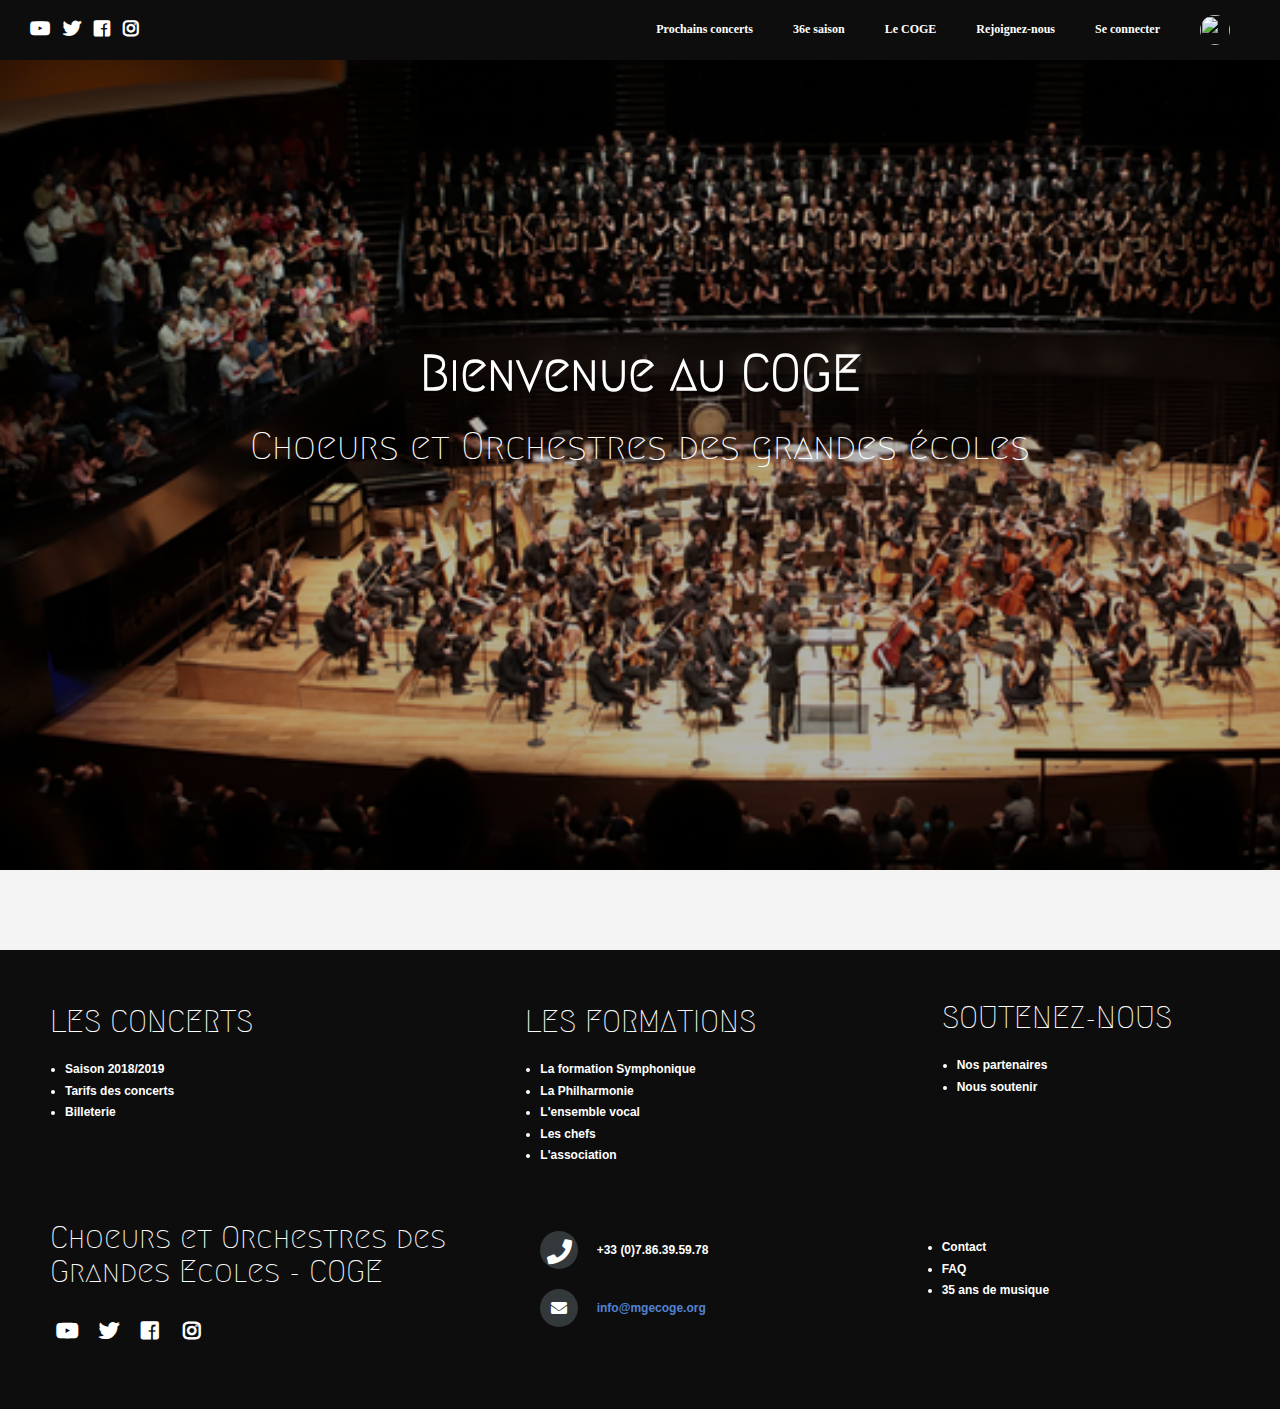
==== commit 0cc6defe: "Automated commit at 2018-10-07 19:16:35 UTC by middleman-deploy 2.0.0-alpha" ====
--- a/index.html
+++ b/index.html
@@ -66,10 +66,15 @@
 </div> -->
 
 
-<div class="banner" style="background-image: linear-gradient(-225deg, rgba(0,0,0,0.4) 0%, rgba(0,0,0,0.8) 50%), url('images/coge-f085a0af.png');">
+<div class="banner" style="background-image: linear-gradient(-225deg, rgba(0,0,0,0.2) 0%, rgba(0,0,0,0.3) 50%), url('images/coge-f085a0af.png');">
   <div class="banner-content">
     <h1>Bienvenue au COGE</h1>
     <h2>Choeurs et Orchestres des grandes écoles</h2>
+    <br>
+    <br>
+    <br>
+    <br>
+    <br>
   </div>
 </div>
 
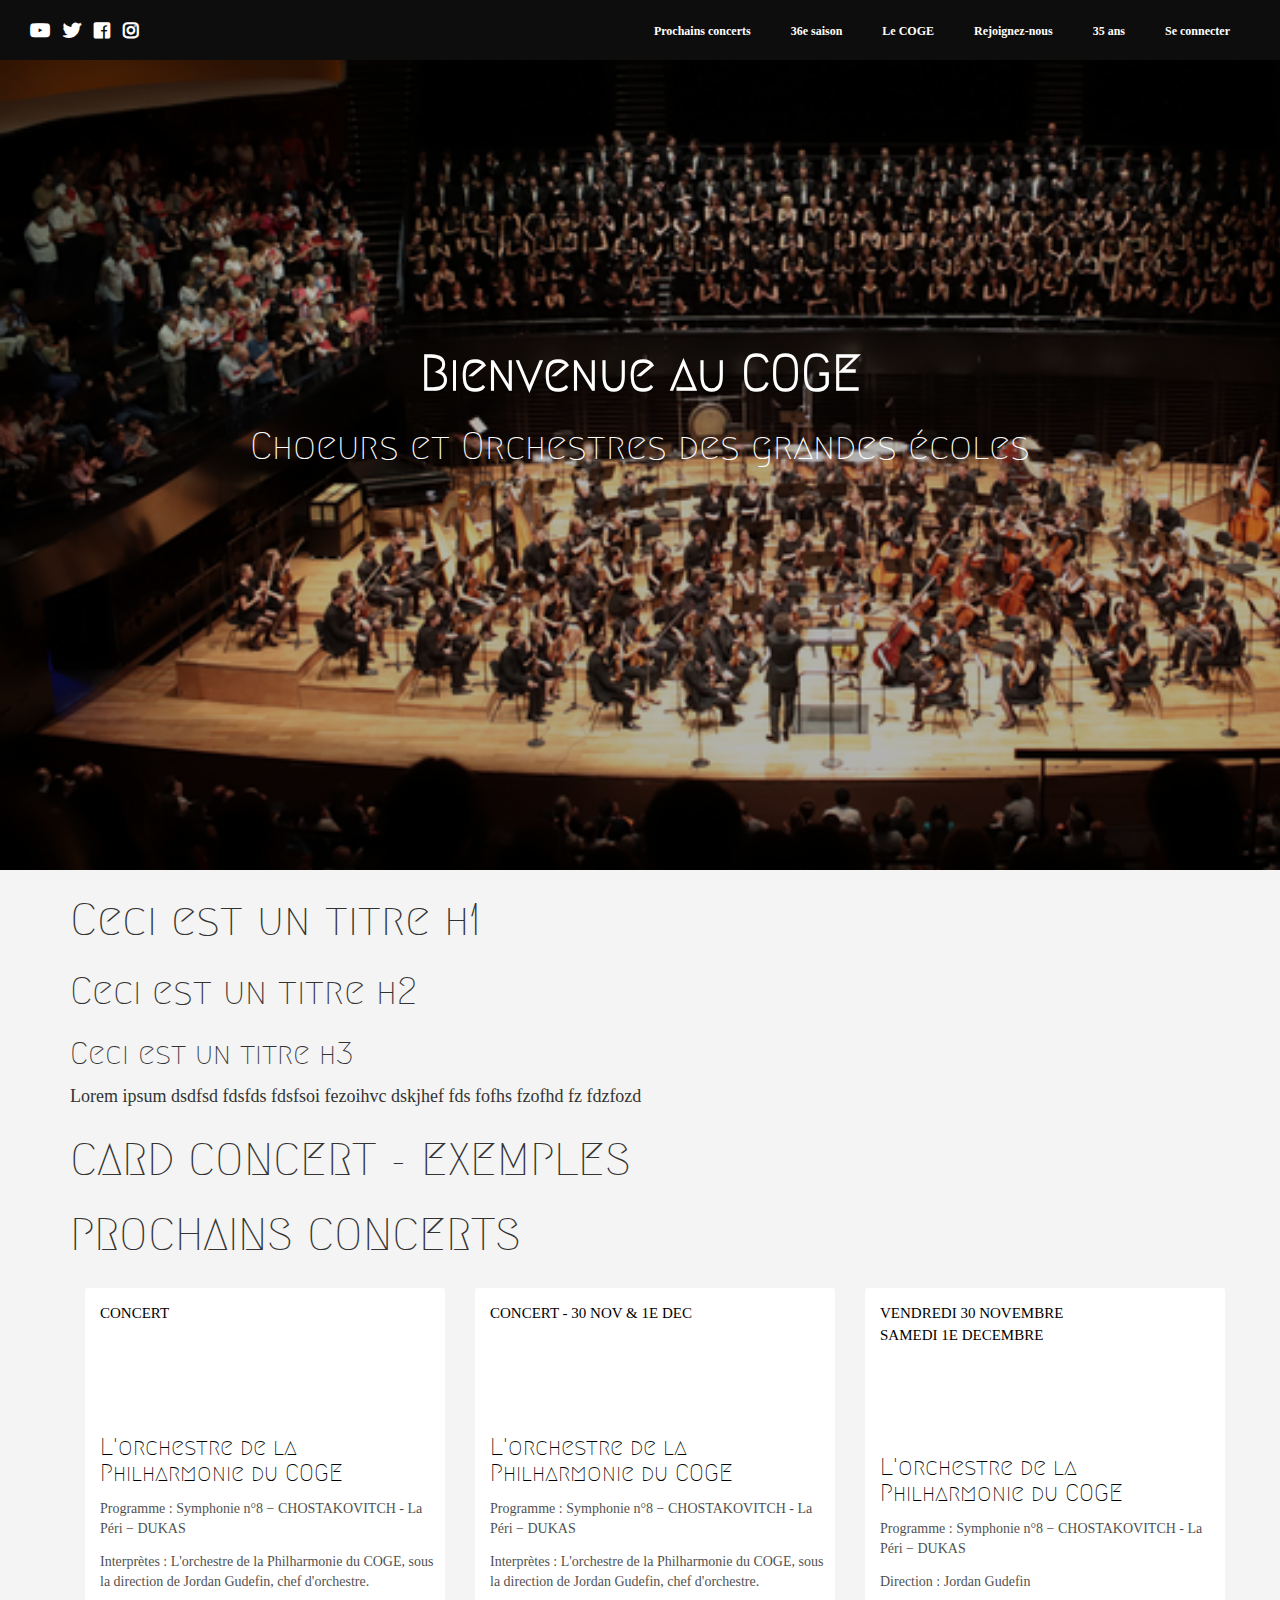
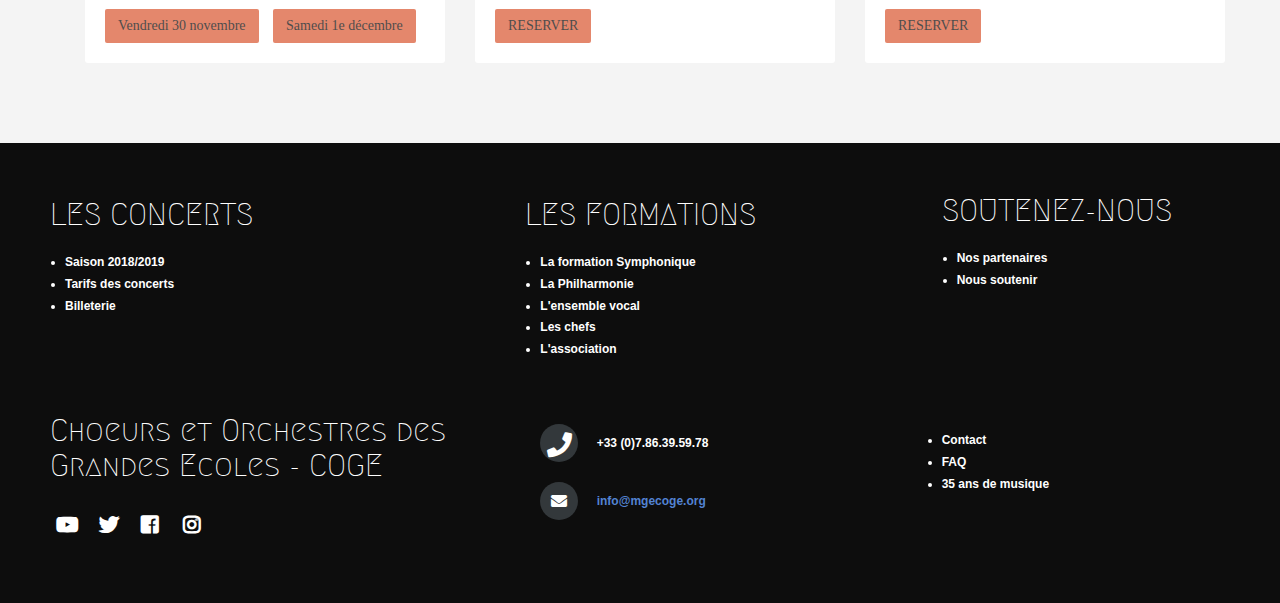
==== commit b574d241: "Automated commit at 2018-10-09 21:44:47 UTC by middleman-deploy 2.0.0-alpha" ====
--- a/index.html
+++ b/index.html
@@ -7,7 +7,7 @@
           content="width=device-width, initial-scale=1, shrink-to-fit=no">
     <!-- Use the title from a page's frontmatter if it has one -->
     <title>COGE</title>
-    <link href="stylesheets/application-42b2b6e9.css" rel="stylesheet" />
+    <link href="stylesheets/application-6008d802.css" rel="stylesheet" />
     <script src="javascripts/application-93de88c9.js"></script>
     <link href="images/logo-72529333.png" rel="icon" type="image/png" />
   </head>
@@ -27,14 +27,47 @@
   <!-- Right Navigation -->
   <div class="navbar-wagon-right hidden-xs hidden-sm">
 
-    <a href="" class="navbar-wagon-item navbar-wagon-link">Prochains concerts</a>
-    <a href="" class="navbar-wagon-item navbar-wagon-link">36e saison</a>
-    <a href="" class="navbar-wagon-item navbar-wagon-link">Le COGE</a>
-    <a href="" class="navbar-wagon-item navbar-wagon-link">Rejoignez-nous</a>
+      <a href="" class="navbar-wagon-item navbar-wagon-link">Prochains concerts</a>
+
+    <div class="dropdown">
+    <a href="" class="navbar-wagon-item navbar-wagon-link dropdown-toggle" data-toggle="dropdown">36e saison</a>
+     <ul class="dropdown-menu dropdown-menu-right navbar-wagon-dropdown-menu">
+        <li><a href="#">Programmation</a></li>
+        <li><a href="#">Encadrement musical</a></li>
+      </ul>
+    </div>
+
+    <div class="dropdown">
+    <a href="" class="navbar-wagon-item navbar-wagon-link dropdown-toggle" data-toggle="dropdown">Le COGE</a>
+     <ul class="dropdown-menu dropdown-menu-right navbar-wagon-dropdown-menu">
+        <li><a href="#">Qui sommes-nous ?</a></li>
+        <li><a href="#">Les formations</a></li>
+      </ul>
+    </div>
+
+    <div class="dropdown">
+    <a href="" class="navbar-wagon-item navbar-wagon-link dropdown-toggle" data-toggle="dropdown">Rejoignez-nous</a>
+     <ul class="dropdown-menu dropdown-menu-right navbar-wagon-dropdown-menu">
+        <li><a href="#">Tout savoir</a></li>
+        <li><a href="#">Choisir une formation</a></li>
+        <li><a href="#">Répétition</a></li>
+        <li><a href="#">Se préparer</a></li>
+        <li><a href="#">Inscription & candidature</a></li>
+      </ul>
+    </div>
+
+    <div class="dropdown">
+    <a href="" class="navbar-wagon-item navbar-wagon-link dropdown-toggle" data-toggle="dropdown">35 ans</a>
+     <ul class="dropdown-menu dropdown-menu-right navbar-wagon-dropdown-menu">
+        <li><a href="#">Oeuvres</a></li>
+        <li><a href="#">Solistes</a></li>
+      </ul>
+    </div>
+
     <a href="" class="navbar-wagon-item navbar-wagon-link">Se connecter</a>
 
     <!-- Profile picture with dropdown list -->
-    <div class="navbar-wagon-item">
+  <!--   <div class="navbar-wagon-item">
       <div class="dropdown">
         <img src="https://kitt.lewagon.com/placeholder/users/sophieliu7" class="avatar dropdown-toggle" id="navbar-wagon-menu" data-toggle="dropdown">
         <ul class="dropdown-menu dropdown-menu-right navbar-wagon-dropdown-menu">
@@ -43,7 +76,7 @@
           <li><a href="#">Log Out</a></li>
         </ul>
       </div>
-    </div>
+    </div> -->
   </div>
 
   <!-- Dropdown appearing on mobile only -->
@@ -51,9 +84,11 @@
     <div class="dropdown">
       <i class="fa fa-bars dropdown-toggle" data-toggle="dropdown"></i>
       <ul class="dropdown-menu dropdown-menu-right navbar-wagon-dropdown-menu">
-        <li><a href="#">Host</a></li>
-        <li><a href="#">Trips</a></li>
-        <li><a href="#">Messagese</a></li>
+        <li><a href="#">Prochains concerts</a></li>
+        <li><a href="#">36e saisons</a></li>
+        <li><a href="#">Le COGE</a></li>
+        <li><a href="#">Rejoignez-nous</a></li>
+        <li><a href="#">Se connecter</a></li>
       </ul>
     </div>
   </div>
@@ -77,6 +112,68 @@
     <br>
   </div>
 </div>
+
+<div class="container">
+  <h1>Ceci est un titre h1</h1>
+  <h2>Ceci est un titre h2</h2>
+  <h3>Ceci est un titre h3</h3>
+
+  <p>Lorem ipsum dsdfsd fdsfds fdsfsoi fezoihvc dskjhef fds fofhs fzofhd fz fdzfozd</p>
+
+
+
+
+<h1>CARD CONCERT - EXEMPLES</h1>
+<h1>PROCHAINS CONCERTS</h1>
+
+<div class="container">
+  <div class="row">
+    <div class="col-xs-12 col-sm-4">
+      <div class="card" >
+        <div class="card-category">CONCERT</div>
+        <div class="card-description">
+          <h2>L'orchestre de la Philharmonie du COGE</h2>
+          <p>Programme : Symphonie n°8 − CHOSTAKOVITCH - La Péri − DUKAS</p>
+          <p>Interprètes : L'orchestre de la Philharmonie du COGE, sous la direction de Jordan Gudefin, chef d'orchestre.</p>
+          <p class="card-btn btn">Vendredi 30 novembre</p>
+          <p class="card-btn btn">Samedi 1e décembre</p>
+        </div>
+      </div>
+    </div>
+    <div class="col-xs-12 col-sm-4">
+      <div class="card" >
+        <div class="card-category">CONCERT - 30 nov & 1e DEC</div>
+        <div class="card-description">
+          <h2>L'orchestre de la Philharmonie du COGE</h2>
+          <p>Programme : Symphonie n°8 − CHOSTAKOVITCH - La Péri − DUKAS</p>
+          <p>Interprètes : L'orchestre de la Philharmonie du COGE, sous la direction de Jordan Gudefin, chef d'orchestre.</p>
+          <p class="card-btn btn">RESERVER</p>
+        </div>
+      </div>
+    </div>
+    <div class="col-xs-12 col-sm-4">
+      <div class="card" >
+        <div class="card-category">
+          VENDREDI 30 NOVEMBRE
+          <br>
+          SAMEDI 1e DECEMBRE
+        </div>
+        <div class="card-description">
+          <h2>L'orchestre de la Philharmonie du COGE</h2>
+          <p>Programme : Symphonie n°8 − CHOSTAKOVITCH - La Péri − DUKAS</p>
+          <p>Direction : Jordan Gudefin</p>
+          <p class="card-btn btn">RESERVER</p>
+        </div>
+      </div>
+    </div>
+  </div>
+</div>
+
+
+
+
+</div>
+
 
 
   </body>
--- a/stylesheets/application-6008d802.css
+++ b/stylesheets/application-6008d802.css
@@ -0,0 +1,8 @@
+@import url("https://fonts.googleapis.com/css?family=Megrim");/*!
+ * Bootstrap v3.3.7 (http://getbootstrap.com)
+ * Copyright 2011-2016 Twitter, Inc.
+ * Licensed under MIT (https://github.com/twbs/bootstrap/blob/master/LICENSE)
+ *//*! normalize.css v3.0.3 | MIT License | github.com/necolas/normalize.css */html{font-family:sans-serif;-ms-text-size-adjust:100%;-webkit-text-size-adjust:100%}body{margin:0}article,aside,details,figcaption,figure,footer,header,hgroup,main,menu,nav,section,summary{display:block}audio,canvas,progress,video{display:inline-block;vertical-align:baseline}audio:not([controls]){display:none;height:0}[hidden],template{display:none}a{background-color:transparent}a:active,a:hover{outline:0}abbr[title]{border-bottom:1px dotted}b,strong{font-weight:bold}dfn{font-style:italic}h1{font-size:2em;margin:0.67em 0}mark{background:#ff0;color:#000}small{font-size:80%}sub,sup{font-size:75%;line-height:0;position:relative;vertical-align:baseline}sup{top:-0.5em}sub{bottom:-0.25em}img{border:0}svg:not(:root){overflow:hidden}figure{margin:1em 40px}hr{-webkit-box-sizing:content-box;box-sizing:content-box;height:0}pre{overflow:auto}code,kbd,pre,samp{font-family:monospace, monospace;font-size:1em}button,input,optgroup,select,textarea{color:inherit;font:inherit;margin:0}button{overflow:visible}button,select{text-transform:none}button,html input[type="button"],input[type="reset"],input[type="submit"]{-webkit-appearance:button;cursor:pointer}button[disabled],html input[disabled]{cursor:default}button::-moz-focus-inner,input::-moz-focus-inner{border:0;padding:0}input{line-height:normal}input[type="checkbox"],input[type="radio"]{-webkit-box-sizing:border-box;box-sizing:border-box;padding:0}input[type="number"]::-webkit-inner-spin-button,input[type="number"]::-webkit-outer-spin-button{height:auto}input[type="search"]{-webkit-appearance:textfield;-webkit-box-sizing:content-box;box-sizing:content-box}input[type="search"]::-webkit-search-cancel-button,input[type="search"]::-webkit-search-decoration{-webkit-appearance:none}fieldset{border:1px solid #c0c0c0;margin:0 2px;padding:0.35em 0.625em 0.75em}legend{border:0;padding:0}textarea{overflow:auto}optgroup{font-weight:bold}table{border-collapse:collapse;border-spacing:0}td,th{padding:0}/*! Source: https://github.com/h5bp/html5-boilerplate/blob/master/src/css/main.css */@media print{*,*:before,*:after{background:transparent !important;color:#000 !important;-webkit-box-shadow:none !important;box-shadow:none !important;text-shadow:none !important}a,a:visited{text-decoration:underline}a[href]:after{content:" (" attr(href) ")"}abbr[title]:after{content:" (" attr(title) ")"}a[href^="#"]:after,a[href^="javascript:"]:after{content:""}pre,blockquote{border:1px solid #999;page-break-inside:avoid}thead{display:table-header-group}tr,img{page-break-inside:avoid}img{max-width:100% !important}p,h2,h3{orphans:3;widows:3}h2,h3{page-break-after:avoid}.navbar{display:none}.btn>.caret,.dropup>.btn>.caret{border-top-color:#000 !important}.label{border:1px solid #000}.table{border-collapse:collapse !important}.table td,.table th{background-color:#fff !important}.table-bordered th,.table-bordered td{border:1px solid #ddd !important}}@font-face{font-family:'Glyphicons Halflings';src:url("../assets/bootstrap/glyphicons-halflings-regular-86b6f62b.eot");src:url("../assets/bootstrap/glyphicons-halflings-regular-86b6f62b.eot?#iefix") format("embedded-opentype"),url("../assets/bootstrap/glyphicons-halflings-regular-ca35b697.woff2") format("woff2"),url("../assets/bootstrap/glyphicons-halflings-regular-278e49a8.woff") format("woff"),url("../assets/bootstrap/glyphicons-halflings-regular-44bc1850.ttf") format("truetype"),url("../assets/bootstrap/glyphicons-halflings-regular-de51a849.svg#glyphicons_halflingsregular") format("svg")}.glyphicon{position:relative;top:1px;display:inline-block;font-family:'Glyphicons Halflings';font-style:normal;font-weight:normal;line-height:1;-webkit-font-smoothing:antialiased;-moz-osx-font-smoothing:grayscale}.glyphicon-asterisk:before{content:"\002a"}.glyphicon-plus:before{content:"\002b"}.glyphicon-euro:before,.glyphicon-eur:before{content:"\20ac"}.glyphicon-minus:before{content:"\2212"}.glyphicon-cloud:before{content:"\2601"}.glyphicon-envelope:before{content:"\2709"}.glyphicon-pencil:before{content:"\270f"}.glyphicon-glass:before{content:"\e001"}.glyphicon-music:before{content:"\e002"}.glyphicon-search:before{content:"\e003"}.glyphicon-heart:before{content:"\e005"}.glyphicon-star:before{content:"\e006"}.glyphicon-star-empty:before{content:"\e007"}.glyphicon-user:before{content:"\e008"}.glyphicon-film:before{content:"\e009"}.glyphicon-th-large:before{content:"\e010"}.glyphicon-th:before{content:"\e011"}.glyphicon-th-list:before{content:"\e012"}.glyphicon-ok:before{content:"\e013"}.glyphicon-remove:before{content:"\e014"}.glyphicon-zoom-in:before{content:"\e015"}.glyphicon-zoom-out:before{content:"\e016"}.glyphicon-off:before{content:"\e017"}.glyphicon-signal:before{content:"\e018"}.glyphicon-cog:before{content:"\e019"}.glyphicon-trash:before{content:"\e020"}.glyphicon-home:before{content:"\e021"}.glyphicon-file:before{content:"\e022"}.glyphicon-time:before{content:"\e023"}.glyphicon-road:before{content:"\e024"}.glyphicon-download-alt:before{content:"\e025"}.glyphicon-download:before{content:"\e026"}.glyphicon-upload:before{content:"\e027"}.glyphicon-inbox:before{content:"\e028"}.glyphicon-play-circle:before{content:"\e029"}.glyphicon-repeat:before{content:"\e030"}.glyphicon-refresh:before{content:"\e031"}.glyphicon-list-alt:before{content:"\e032"}.glyphicon-lock:before{content:"\e033"}.glyphicon-flag:before{content:"\e034"}.glyphicon-headphones:before{content:"\e035"}.glyphicon-volume-off:before{content:"\e036"}.glyphicon-volume-down:before{content:"\e037"}.glyphicon-volume-up:before{content:"\e038"}.glyphicon-qrcode:before{content:"\e039"}.glyphicon-barcode:before{content:"\e040"}.glyphicon-tag:before{content:"\e041"}.glyphicon-tags:before{content:"\e042"}.glyphicon-book:before{content:"\e043"}.glyphicon-bookmark:before{content:"\e044"}.glyphicon-print:before{content:"\e045"}.glyphicon-camera:before{content:"\e046"}.glyphicon-font:before{content:"\e047"}.glyphicon-bold:before{content:"\e048"}.glyphicon-italic:before{content:"\e049"}.glyphicon-text-height:before{content:"\e050"}.glyphicon-text-width:before{content:"\e051"}.glyphicon-align-left:before{content:"\e052"}.glyphicon-align-center:before{content:"\e053"}.glyphicon-align-right:before{content:"\e054"}.glyphicon-align-justify:before{content:"\e055"}.glyphicon-list:before{content:"\e056"}.glyphicon-indent-left:before{content:"\e057"}.glyphicon-indent-right:before{content:"\e058"}.glyphicon-facetime-video:before{content:"\e059"}.glyphicon-picture:before{content:"\e060"}.glyphicon-map-marker:before{content:"\e062"}.glyphicon-adjust:before{content:"\e063"}.glyphicon-tint:before{content:"\e064"}.glyphicon-edit:before{content:"\e065"}.glyphicon-share:before{content:"\e066"}.glyphicon-check:before{content:"\e067"}.glyphicon-move:before{content:"\e068"}.glyphicon-step-backward:before{content:"\e069"}.glyphicon-fast-backward:before{content:"\e070"}.glyphicon-backward:before{content:"\e071"}.glyphicon-play:before{content:"\e072"}.glyphicon-pause:before{content:"\e073"}.glyphicon-stop:before{content:"\e074"}.glyphicon-forward:before{content:"\e075"}.glyphicon-fast-forward:before{content:"\e076"}.glyphicon-step-forward:before{content:"\e077"}.glyphicon-eject:before{content:"\e078"}.glyphicon-chevron-left:before{content:"\e079"}.glyphicon-chevron-right:before{content:"\e080"}.glyphicon-plus-sign:before{content:"\e081"}.glyphicon-minus-sign:before{content:"\e082"}.glyphicon-remove-sign:before{content:"\e083"}.glyphicon-ok-sign:before{content:"\e084"}.glyphicon-question-sign:before{content:"\e085"}.glyphicon-info-sign:before{content:"\e086"}.glyphicon-screenshot:before{content:"\e087"}.glyphicon-remove-circle:before{content:"\e088"}.glyphicon-ok-circle:before{content:"\e089"}.glyphicon-ban-circle:before{content:"\e090"}.glyphicon-arrow-left:before{content:"\e091"}.glyphicon-arrow-right:before{content:"\e092"}.glyphicon-arrow-up:before{content:"\e093"}.glyphicon-arrow-down:before{content:"\e094"}.glyphicon-share-alt:before{content:"\e095"}.glyphicon-resize-full:before{content:"\e096"}.glyphicon-resize-small:before{content:"\e097"}.glyphicon-exclamation-sign:before{content:"\e101"}.glyphicon-gift:before{content:"\e102"}.glyphicon-leaf:before{content:"\e103"}.glyphicon-fire:before{content:"\e104"}.glyphicon-eye-open:before{content:"\e105"}.glyphicon-eye-close:before{content:"\e106"}.glyphicon-warning-sign:before{content:"\e107"}.glyphicon-plane:before{content:"\e108"}.glyphicon-calendar:before{content:"\e109"}.glyphicon-random:before{content:"\e110"}.glyphicon-comment:before{content:"\e111"}.glyphicon-magnet:before{content:"\e112"}.glyphicon-chevron-up:before{content:"\e113"}.glyphicon-chevron-down:before{content:"\e114"}.glyphicon-retweet:before{content:"\e115"}.glyphicon-shopping-cart:before{content:"\e116"}.glyphicon-folder-close:before{content:"\e117"}.glyphicon-folder-open:before{content:"\e118"}.glyphicon-resize-vertical:before{content:"\e119"}.glyphicon-resize-horizontal:before{content:"\e120"}.glyphicon-hdd:before{content:"\e121"}.glyphicon-bullhorn:before{content:"\e122"}.glyphicon-bell:before{content:"\e123"}.glyphicon-certificate:before{content:"\e124"}.glyphicon-thumbs-up:before{content:"\e125"}.glyphicon-thumbs-down:before{content:"\e126"}.glyphicon-hand-right:before{content:"\e127"}.glyphicon-hand-left:before{content:"\e128"}.glyphicon-hand-up:before{content:"\e129"}.glyphicon-hand-down:before{content:"\e130"}.glyphicon-circle-arrow-right:before{content:"\e131"}.glyphicon-circle-arrow-left:before{content:"\e132"}.glyphicon-circle-arrow-up:before{content:"\e133"}.glyphicon-circle-arrow-down:before{content:"\e134"}.glyphicon-globe:before{content:"\e135"}.glyphicon-wrench:before{content:"\e136"}.glyphicon-tasks:before{content:"\e137"}.glyphicon-filter:before{content:"\e138"}.glyphicon-briefcase:before{content:"\e139"}.glyphicon-fullscreen:before{content:"\e140"}.glyphicon-dashboard:before{content:"\e141"}.glyphicon-paperclip:before{content:"\e142"}.glyphicon-heart-empty:before{content:"\e143"}.glyphicon-link:before{content:"\e144"}.glyphicon-phone:before{content:"\e145"}.glyphicon-pushpin:before{content:"\e146"}.glyphicon-usd:before{content:"\e148"}.glyphicon-gbp:before{content:"\e149"}.glyphicon-sort:before{content:"\e150"}.glyphicon-sort-by-alphabet:before{content:"\e151"}.glyphicon-sort-by-alphabet-alt:before{content:"\e152"}.glyphicon-sort-by-order:before{content:"\e153"}.glyphicon-sort-by-order-alt:before{content:"\e154"}.glyphicon-sort-by-attributes:before{content:"\e155"}.glyphicon-sort-by-attributes-alt:before{content:"\e156"}.glyphicon-unchecked:before{content:"\e157"}.glyphicon-expand:before{content:"\e158"}.glyphicon-collapse-down:before{content:"\e159"}.glyphicon-collapse-up:before{content:"\e160"}.glyphicon-log-in:before{content:"\e161"}.glyphicon-flash:before{content:"\e162"}.glyphicon-log-out:before{content:"\e163"}.glyphicon-new-window:before{content:"\e164"}.glyphicon-record:before{content:"\e165"}.glyphicon-save:before{content:"\e166"}.glyphicon-open:before{content:"\e167"}.glyphicon-saved:before{content:"\e168"}.glyphicon-import:before{content:"\e169"}.glyphicon-export:before{content:"\e170"}.glyphicon-send:before{content:"\e171"}.glyphicon-floppy-disk:before{content:"\e172"}.glyphicon-floppy-saved:before{content:"\e173"}.glyphicon-floppy-remove:before{content:"\e174"}.glyphicon-floppy-save:before{content:"\e175"}.glyphicon-floppy-open:before{content:"\e176"}.glyphicon-credit-card:before{content:"\e177"}.glyphicon-transfer:before{content:"\e178"}.glyphicon-cutlery:before{content:"\e179"}.glyphicon-header:before{content:"\e180"}.glyphicon-compressed:before{content:"\e181"}.glyphicon-earphone:before{content:"\e182"}.glyphicon-phone-alt:before{content:"\e183"}.glyphicon-tower:before{content:"\e184"}.glyphicon-stats:before{content:"\e185"}.glyphicon-sd-video:before{content:"\e186"}.glyphicon-hd-video:before{content:"\e187"}.glyphicon-subtitles:before{content:"\e188"}.glyphicon-sound-stereo:before{content:"\e189"}.glyphicon-sound-dolby:before{content:"\e190"}.glyphicon-sound-5-1:before{content:"\e191"}.glyphicon-sound-6-1:before{content:"\e192"}.glyphicon-sound-7-1:before{content:"\e193"}.glyphicon-copyright-mark:before{content:"\e194"}.glyphicon-registration-mark:before{content:"\e195"}.glyphicon-cloud-download:before{content:"\e197"}.glyphicon-cloud-upload:before{content:"\e198"}.glyphicon-tree-conifer:before{content:"\e199"}.glyphicon-tree-deciduous:before{content:"\e200"}.glyphicon-cd:before{content:"\e201"}.glyphicon-save-file:before{content:"\e202"}.glyphicon-open-file:before{content:"\e203"}.glyphicon-level-up:before{content:"\e204"}.glyphicon-copy:before{content:"\e205"}.glyphicon-paste:before{content:"\e206"}.glyphicon-alert:before{content:"\e209"}.glyphicon-equalizer:before{content:"\e210"}.glyphicon-king:before{content:"\e211"}.glyphicon-queen:before{content:"\e212"}.glyphicon-pawn:before{content:"\e213"}.glyphicon-bishop:before{content:"\e214"}.glyphicon-knight:before{content:"\e215"}.glyphicon-baby-formula:before{content:"\e216"}.glyphicon-tent:before{content:"\26fa"}.glyphicon-blackboard:before{content:"\e218"}.glyphicon-bed:before{content:"\e219"}.glyphicon-apple:before{content:"\f8ff"}.glyphicon-erase:before{content:"\e221"}.glyphicon-hourglass:before{content:"\231b"}.glyphicon-lamp:before{content:"\e223"}.glyphicon-duplicate:before{content:"\e224"}.glyphicon-piggy-bank:before{content:"\e225"}.glyphicon-scissors:before{content:"\e226"}.glyphicon-bitcoin:before{content:"\e227"}.glyphicon-btc:before{content:"\e227"}.glyphicon-xbt:before{content:"\e227"}.glyphicon-yen:before{content:"\00a5"}.glyphicon-jpy:before{content:"\00a5"}.glyphicon-ruble:before{content:"\20bd"}.glyphicon-rub:before{content:"\20bd"}.glyphicon-scale:before{content:"\e230"}.glyphicon-ice-lolly:before{content:"\e231"}.glyphicon-ice-lolly-tasted:before{content:"\e232"}.glyphicon-education:before{content:"\e233"}.glyphicon-option-horizontal:before{content:"\e234"}.glyphicon-option-vertical:before{content:"\e235"}.glyphicon-menu-hamburger:before{content:"\e236"}.glyphicon-modal-window:before{content:"\e237"}.glyphicon-oil:before{content:"\e238"}.glyphicon-grain:before{content:"\e239"}.glyphicon-sunglasses:before{content:"\e240"}.glyphicon-text-size:before{content:"\e241"}.glyphicon-text-color:before{content:"\e242"}.glyphicon-text-background:before{content:"\e243"}.glyphicon-object-align-top:before{content:"\e244"}.glyphicon-object-align-bottom:before{content:"\e245"}.glyphicon-object-align-horizontal:before{content:"\e246"}.glyphicon-object-align-left:before{content:"\e247"}.glyphicon-object-align-vertical:before{content:"\e248"}.glyphicon-object-align-right:before{content:"\e249"}.glyphicon-triangle-right:before{content:"\e250"}.glyphicon-triangle-left:before{content:"\e251"}.glyphicon-triangle-bottom:before{content:"\e252"}.glyphicon-triangle-top:before{content:"\e253"}.glyphicon-console:before{content:"\e254"}.glyphicon-superscript:before{content:"\e255"}.glyphicon-subscript:before{content:"\e256"}.glyphicon-menu-left:before{content:"\e257"}.glyphicon-menu-right:before{content:"\e258"}.glyphicon-menu-down:before{content:"\e259"}.glyphicon-menu-up:before{content:"\e260"}*{-webkit-box-sizing:border-box;box-sizing:border-box}*:before,*:after{-webkit-box-sizing:border-box;box-sizing:border-box}html{font-size:10px;-webkit-tap-highlight-color:transparent}body{font-family:"sans-serif";font-size:18px;line-height:1.42857143;color:#333333;background-color:#F4F4F4}input,button,select,textarea{font-family:inherit;font-size:inherit;line-height:inherit}a{color:#469AE0;text-decoration:none}a:hover,a:focus{color:#1f74ba;text-decoration:underline}a:focus{outline:5px auto -webkit-focus-ring-color;outline-offset:-2px}figure{margin:0}img{vertical-align:middle}.img-responsive{display:block;max-width:100%;height:auto}.img-rounded{border-radius:2px}.img-thumbnail{padding:4px;line-height:1.42857143;background-color:#F4F4F4;border:1px solid #ddd;border-radius:2px;-webkit-transition:all 0.2s ease-in-out;transition:all 0.2s ease-in-out;display:inline-block;max-width:100%;height:auto}.img-circle{border-radius:50%}hr{margin-top:25px;margin-bottom:25px;border:0;border-top:1px solid #eeeeee}.sr-only{position:absolute;width:1px;height:1px;margin:-1px;padding:0;overflow:hidden;clip:rect(0, 0, 0, 0);border:0}.sr-only-focusable:active,.sr-only-focusable:focus{position:static;width:auto;height:auto;margin:0;overflow:visible;clip:auto}[role="button"]{cursor:pointer}h1,h2,h3,h4,h5,h6,.h1,.h2,.h3,.h4,.h5,.h6{font-family:"Megrim", "sans-serif";font-weight:500;line-height:1.1;color:inherit}h1 small,h1 .small,h2 small,h2 .small,h3 small,h3 .small,h4 small,h4 .small,h5 small,h5 .small,h6 small,h6 .small,.h1 small,.h1 .small,.h2 small,.h2 .small,.h3 small,.h3 .small,.h4 small,.h4 .small,.h5 small,.h5 .small,.h6 small,.h6 .small{font-weight:normal;line-height:1;color:#777777}h1,.h1,h2,.h2,h3,.h3{margin-top:25px;margin-bottom:12.5px}h1 small,h1 .small,.h1 small,.h1 .small,h2 small,h2 .small,.h2 small,.h2 .small,h3 small,h3 .small,.h3 small,.h3 .small{font-size:65%}h4,.h4,h5,.h5,h6,.h6{margin-top:12.5px;margin-bottom:12.5px}h4 small,h4 .small,.h4 small,.h4 .small,h5 small,h5 .small,.h5 small,.h5 .small,h6 small,h6 .small,.h6 small,.h6 .small{font-size:75%}h1,.h1{font-size:46px}h2,.h2{font-size:38px}h3,.h3{font-size:31px}h4,.h4{font-size:23px}h5,.h5{font-size:18px}h6,.h6{font-size:16px}p{margin:0 0 12.5px}.lead{margin-bottom:25px;font-size:20px;font-weight:300;line-height:1.4}@media (min-width: 768px){.lead{font-size:27px}}small,.small{font-size:88%}mark,.mark{background-color:#fcf8e3;padding:.2em}.text-left{text-align:left}.text-right{text-align:right}.text-center{text-align:center}.text-justify{text-align:justify}.text-nowrap{white-space:nowrap}.text-lowercase{text-transform:lowercase}.text-uppercase,.initialism{text-transform:uppercase}.text-capitalize{text-transform:capitalize}.text-muted{color:#777777}.text-primary{color:#469AE0}a.text-primary:hover,a.text-primary:focus{color:#2381d0}.text-success{color:#3c763d}a.text-success:hover,a.text-success:focus{color:#2b542c}.text-info{color:#31708f}a.text-info:hover,a.text-info:focus{color:#245269}.text-warning{color:#8a6d3b}a.text-warning:hover,a.text-warning:focus{color:#66512c}.text-danger{color:#a94442}a.text-danger:hover,a.text-danger:focus{color:#843534}.bg-primary{color:#fff}.bg-primary{background-color:#469AE0}a.bg-primary:hover,a.bg-primary:focus{background-color:#2381d0}.bg-success{background-color:#dff0d8}a.bg-success:hover,a.bg-success:focus{background-color:#c1e2b3}.bg-info{background-color:#d9edf7}a.bg-info:hover,a.bg-info:focus{background-color:#afd9ee}.bg-warning{background-color:#fcf8e3}a.bg-warning:hover,a.bg-warning:focus{background-color:#f7ecb5}.bg-danger{background-color:#f2dede}a.bg-danger:hover,a.bg-danger:focus{background-color:#e4b9b9}.page-header{padding-bottom:11.5px;margin:50px 0 25px;border-bottom:1px solid #eeeeee}ul,ol{margin-top:0;margin-bottom:12.5px}ul ul,ul ol,ol ul,ol ol{margin-bottom:0}.list-unstyled{padding-left:0;list-style:none}.list-inline{padding-left:0;list-style:none;margin-left:-5px}.list-inline>li{display:inline-block;padding-left:5px;padding-right:5px}dl{margin-top:0;margin-bottom:25px}dt,dd{line-height:1.42857143}dt{font-weight:bold}dd{margin-left:0}.dl-horizontal dd:before,.dl-horizontal dd:after{content:" ";display:table}.dl-horizontal dd:after{clear:both}@media (min-width: 768px){.dl-horizontal dt{float:left;width:160px;clear:left;text-align:right;overflow:hidden;text-overflow:ellipsis;white-space:nowrap}.dl-horizontal dd{margin-left:180px}}abbr[title],abbr[data-original-title]{cursor:help;border-bottom:1px dotted #777777}.initialism{font-size:90%}blockquote{padding:12.5px 25px;margin:0 0 25px;font-size:22.5px;border-left:5px solid #eeeeee}blockquote p:last-child,blockquote ul:last-child,blockquote ol:last-child{margin-bottom:0}blockquote footer,blockquote small,blockquote .small{display:block;font-size:80%;line-height:1.42857143;color:#777777}blockquote footer:before,blockquote small:before,blockquote .small:before{content:'\2014 \00A0'}.blockquote-reverse,blockquote.pull-right{padding-right:15px;padding-left:0;border-right:5px solid #eeeeee;border-left:0;text-align:right}.blockquote-reverse footer:before,.blockquote-reverse small:before,.blockquote-reverse .small:before,blockquote.pull-right footer:before,blockquote.pull-right small:before,blockquote.pull-right .small:before{content:''}.blockquote-reverse footer:after,.blockquote-reverse small:after,.blockquote-reverse .small:after,blockquote.pull-right footer:after,blockquote.pull-right small:after,blockquote.pull-right .small:after{content:'\00A0 \2014'}address{margin-bottom:25px;font-style:normal;line-height:1.42857143}code,kbd,pre,samp{font-family:Menlo, Monaco, Consolas, "Courier New", monospace}code{padding:2px 4px;font-size:90%;color:#c7254e;background-color:#f9f2f4;border-radius:2px}kbd{padding:2px 4px;font-size:90%;color:#fff;background-color:#333;border-radius:2px;-webkit-box-shadow:inset 0 -1px 0 rgba(0,0,0,0.25);box-shadow:inset 0 -1px 0 rgba(0,0,0,0.25)}kbd kbd{padding:0;font-size:100%;font-weight:bold;-webkit-box-shadow:none;box-shadow:none}pre{display:block;padding:12px;margin:0 0 12.5px;font-size:17px;line-height:1.42857143;word-break:break-all;word-wrap:break-word;color:#333333;background-color:#f5f5f5;border:1px solid #ccc;border-radius:2px}pre code{padding:0;font-size:inherit;color:inherit;white-space:pre-wrap;background-color:transparent;border-radius:0}.pre-scrollable{max-height:340px;overflow-y:scroll}.container{margin-right:auto;margin-left:auto;padding-left:15px;padding-right:15px}.container:before,.container:after{content:" ";display:table}.container:after{clear:both}@media (min-width: 768px){.container{width:750px}}@media (min-width: 992px){.container{width:970px}}@media (min-width: 1200px){.container{width:1170px}}.container-fluid{margin-right:auto;margin-left:auto;padding-left:15px;padding-right:15px}.container-fluid:before,.container-fluid:after{content:" ";display:table}.container-fluid:after{clear:both}.row{margin-left:-15px;margin-right:-15px}.row:before,.row:after{content:" ";display:table}.row:after{clear:both}.col-xs-1,.col-sm-1,.col-md-1,.col-lg-1,.col-xs-2,.col-sm-2,.col-md-2,.col-lg-2,.col-xs-3,.col-sm-3,.col-md-3,.col-lg-3,.col-xs-4,.col-sm-4,.col-md-4,.col-lg-4,.col-xs-5,.col-sm-5,.col-md-5,.col-lg-5,.col-xs-6,.col-sm-6,.col-md-6,.col-lg-6,.col-xs-7,.col-sm-7,.col-md-7,.col-lg-7,.col-xs-8,.col-sm-8,.col-md-8,.col-lg-8,.col-xs-9,.col-sm-9,.col-md-9,.col-lg-9,.col-xs-10,.col-sm-10,.col-md-10,.col-lg-10,.col-xs-11,.col-sm-11,.col-md-11,.col-lg-11,.col-xs-12,.col-sm-12,.col-md-12,.col-lg-12{position:relative;min-height:1px;padding-left:15px;padding-right:15px}.col-xs-1,.col-xs-2,.col-xs-3,.col-xs-4,.col-xs-5,.col-xs-6,.col-xs-7,.col-xs-8,.col-xs-9,.col-xs-10,.col-xs-11,.col-xs-12{float:left}.col-xs-1{width:8.33333333%}.col-xs-2{width:16.66666667%}.col-xs-3{width:25%}.col-xs-4{width:33.33333333%}.col-xs-5{width:41.66666667%}.col-xs-6{width:50%}.col-xs-7{width:58.33333333%}.col-xs-8{width:66.66666667%}.col-xs-9{width:75%}.col-xs-10{width:83.33333333%}.col-xs-11{width:91.66666667%}.col-xs-12{width:100%}.col-xs-pull-0{right:auto}.col-xs-pull-1{right:8.33333333%}.col-xs-pull-2{right:16.66666667%}.col-xs-pull-3{right:25%}.col-xs-pull-4{right:33.33333333%}.col-xs-pull-5{right:41.66666667%}.col-xs-pull-6{right:50%}.col-xs-pull-7{right:58.33333333%}.col-xs-pull-8{right:66.66666667%}.col-xs-pull-9{right:75%}.col-xs-pull-10{right:83.33333333%}.col-xs-pull-11{right:91.66666667%}.col-xs-pull-12{right:100%}.col-xs-push-0{left:auto}.col-xs-push-1{left:8.33333333%}.col-xs-push-2{left:16.66666667%}.col-xs-push-3{left:25%}.col-xs-push-4{left:33.33333333%}.col-xs-push-5{left:41.66666667%}.col-xs-push-6{left:50%}.col-xs-push-7{left:58.33333333%}.col-xs-push-8{left:66.66666667%}.col-xs-push-9{left:75%}.col-xs-push-10{left:83.33333333%}.col-xs-push-11{left:91.66666667%}.col-xs-push-12{left:100%}.col-xs-offset-0{margin-left:0%}.col-xs-offset-1{margin-left:8.33333333%}.col-xs-offset-2{margin-left:16.66666667%}.col-xs-offset-3{margin-left:25%}.col-xs-offset-4{margin-left:33.33333333%}.col-xs-offset-5{margin-left:41.66666667%}.col-xs-offset-6{margin-left:50%}.col-xs-offset-7{margin-left:58.33333333%}.col-xs-offset-8{margin-left:66.66666667%}.col-xs-offset-9{margin-left:75%}.col-xs-offset-10{margin-left:83.33333333%}.col-xs-offset-11{margin-left:91.66666667%}.col-xs-offset-12{margin-left:100%}@media (min-width: 768px){.col-sm-1,.col-sm-2,.col-sm-3,.col-sm-4,.col-sm-5,.col-sm-6,.col-sm-7,.col-sm-8,.col-sm-9,.col-sm-10,.col-sm-11,.col-sm-12{float:left}.col-sm-1{width:8.33333333%}.col-sm-2{width:16.66666667%}.col-sm-3{width:25%}.col-sm-4{width:33.33333333%}.col-sm-5{width:41.66666667%}.col-sm-6{width:50%}.col-sm-7{width:58.33333333%}.col-sm-8{width:66.66666667%}.col-sm-9{width:75%}.col-sm-10{width:83.33333333%}.col-sm-11{width:91.66666667%}.col-sm-12{width:100%}.col-sm-pull-0{right:auto}.col-sm-pull-1{right:8.33333333%}.col-sm-pull-2{right:16.66666667%}.col-sm-pull-3{right:25%}.col-sm-pull-4{right:33.33333333%}.col-sm-pull-5{right:41.66666667%}.col-sm-pull-6{right:50%}.col-sm-pull-7{right:58.33333333%}.col-sm-pull-8{right:66.66666667%}.col-sm-pull-9{right:75%}.col-sm-pull-10{right:83.33333333%}.col-sm-pull-11{right:91.66666667%}.col-sm-pull-12{right:100%}.col-sm-push-0{left:auto}.col-sm-push-1{left:8.33333333%}.col-sm-push-2{left:16.66666667%}.col-sm-push-3{left:25%}.col-sm-push-4{left:33.33333333%}.col-sm-push-5{left:41.66666667%}.col-sm-push-6{left:50%}.col-sm-push-7{left:58.33333333%}.col-sm-push-8{left:66.66666667%}.col-sm-push-9{left:75%}.col-sm-push-10{left:83.33333333%}.col-sm-push-11{left:91.66666667%}.col-sm-push-12{left:100%}.col-sm-offset-0{margin-left:0%}.col-sm-offset-1{margin-left:8.33333333%}.col-sm-offset-2{margin-left:16.66666667%}.col-sm-offset-3{margin-left:25%}.col-sm-offset-4{margin-left:33.33333333%}.col-sm-offset-5{margin-left:41.66666667%}.col-sm-offset-6{margin-left:50%}.col-sm-offset-7{margin-left:58.33333333%}.col-sm-offset-8{margin-left:66.66666667%}.col-sm-offset-9{margin-left:75%}.col-sm-offset-10{margin-left:83.33333333%}.col-sm-offset-11{margin-left:91.66666667%}.col-sm-offset-12{margin-left:100%}}@media (min-width: 992px){.col-md-1,.col-md-2,.col-md-3,.col-md-4,.col-md-5,.col-md-6,.col-md-7,.col-md-8,.col-md-9,.col-md-10,.col-md-11,.col-md-12{float:left}.col-md-1{width:8.33333333%}.col-md-2{width:16.66666667%}.col-md-3{width:25%}.col-md-4{width:33.33333333%}.col-md-5{width:41.66666667%}.col-md-6{width:50%}.col-md-7{width:58.33333333%}.col-md-8{width:66.66666667%}.col-md-9{width:75%}.col-md-10{width:83.33333333%}.col-md-11{width:91.66666667%}.col-md-12{width:100%}.col-md-pull-0{right:auto}.col-md-pull-1{right:8.33333333%}.col-md-pull-2{right:16.66666667%}.col-md-pull-3{right:25%}.col-md-pull-4{right:33.33333333%}.col-md-pull-5{right:41.66666667%}.col-md-pull-6{right:50%}.col-md-pull-7{right:58.33333333%}.col-md-pull-8{right:66.66666667%}.col-md-pull-9{right:75%}.col-md-pull-10{right:83.33333333%}.col-md-pull-11{right:91.66666667%}.col-md-pull-12{right:100%}.col-md-push-0{left:auto}.col-md-push-1{left:8.33333333%}.col-md-push-2{left:16.66666667%}.col-md-push-3{left:25%}.col-md-push-4{left:33.33333333%}.col-md-push-5{left:41.66666667%}.col-md-push-6{left:50%}.col-md-push-7{left:58.33333333%}.col-md-push-8{left:66.66666667%}.col-md-push-9{left:75%}.col-md-push-10{left:83.33333333%}.col-md-push-11{left:91.66666667%}.col-md-push-12{left:100%}.col-md-offset-0{margin-left:0%}.col-md-offset-1{margin-left:8.33333333%}.col-md-offset-2{margin-left:16.66666667%}.col-md-offset-3{margin-left:25%}.col-md-offset-4{margin-left:33.33333333%}.col-md-offset-5{margin-left:41.66666667%}.col-md-offset-6{margin-left:50%}.col-md-offset-7{margin-left:58.33333333%}.col-md-offset-8{margin-left:66.66666667%}.col-md-offset-9{margin-left:75%}.col-md-offset-10{margin-left:83.33333333%}.col-md-offset-11{margin-left:91.66666667%}.col-md-offset-12{margin-left:100%}}@media (min-width: 1200px){.col-lg-1,.col-lg-2,.col-lg-3,.col-lg-4,.col-lg-5,.col-lg-6,.col-lg-7,.col-lg-8,.col-lg-9,.col-lg-10,.col-lg-11,.col-lg-12{float:left}.col-lg-1{width:8.33333333%}.col-lg-2{width:16.66666667%}.col-lg-3{width:25%}.col-lg-4{width:33.33333333%}.col-lg-5{width:41.66666667%}.col-lg-6{width:50%}.col-lg-7{width:58.33333333%}.col-lg-8{width:66.66666667%}.col-lg-9{width:75%}.col-lg-10{width:83.33333333%}.col-lg-11{width:91.66666667%}.col-lg-12{width:100%}.col-lg-pull-0{right:auto}.col-lg-pull-1{right:8.33333333%}.col-lg-pull-2{right:16.66666667%}.col-lg-pull-3{right:25%}.col-lg-pull-4{right:33.33333333%}.col-lg-pull-5{right:41.66666667%}.col-lg-pull-6{right:50%}.col-lg-pull-7{right:58.33333333%}.col-lg-pull-8{right:66.66666667%}.col-lg-pull-9{right:75%}.col-lg-pull-10{right:83.33333333%}.col-lg-pull-11{right:91.66666667%}.col-lg-pull-12{right:100%}.col-lg-push-0{left:auto}.col-lg-push-1{left:8.33333333%}.col-lg-push-2{left:16.66666667%}.col-lg-push-3{left:25%}.col-lg-push-4{left:33.33333333%}.col-lg-push-5{left:41.66666667%}.col-lg-push-6{left:50%}.col-lg-push-7{left:58.33333333%}.col-lg-push-8{left:66.66666667%}.col-lg-push-9{left:75%}.col-lg-push-10{left:83.33333333%}.col-lg-push-11{left:91.66666667%}.col-lg-push-12{left:100%}.col-lg-offset-0{margin-left:0%}.col-lg-offset-1{margin-left:8.33333333%}.col-lg-offset-2{margin-left:16.66666667%}.col-lg-offset-3{margin-left:25%}.col-lg-offset-4{margin-left:33.33333333%}.col-lg-offset-5{margin-left:41.66666667%}.col-lg-offset-6{margin-left:50%}.col-lg-offset-7{margin-left:58.33333333%}.col-lg-offset-8{margin-left:66.66666667%}.col-lg-offset-9{margin-left:75%}.col-lg-offset-10{margin-left:83.33333333%}.col-lg-offset-11{margin-left:91.66666667%}.col-lg-offset-12{margin-left:100%}}table{background-color:transparent}caption{padding-top:8px;padding-bottom:8px;color:#777777;text-align:left}th{text-align:left}.table{width:100%;max-width:100%;margin-bottom:25px}.table>thead>tr>th,.table>thead>tr>td,.table>tbody>tr>th,.table>tbody>tr>td,.table>tfoot>tr>th,.table>tfoot>tr>td{padding:8px;line-height:1.42857143;vertical-align:top;border-top:1px solid #ddd}.table>thead>tr>th{vertical-align:bottom;border-bottom:2px solid #ddd}.table>caption+thead>tr:first-child>th,.table>caption+thead>tr:first-child>td,.table>colgroup+thead>tr:first-child>th,.table>colgroup+thead>tr:first-child>td,.table>thead:first-child>tr:first-child>th,.table>thead:first-child>tr:first-child>td{border-top:0}.table>tbody+tbody{border-top:2px solid #ddd}.table .table{background-color:#F4F4F4}.table-condensed>thead>tr>th,.table-condensed>thead>tr>td,.table-condensed>tbody>tr>th,.table-condensed>tbody>tr>td,.table-condensed>tfoot>tr>th,.table-condensed>tfoot>tr>td{padding:5px}.table-bordered{border:1px solid #ddd}.table-bordered>thead>tr>th,.table-bordered>thead>tr>td,.table-bordered>tbody>tr>th,.table-bordered>tbody>tr>td,.table-bordered>tfoot>tr>th,.table-bordered>tfoot>tr>td{border:1px solid #ddd}.table-bordered>thead>tr>th,.table-bordered>thead>tr>td{border-bottom-width:2px}.table-striped>tbody>tr:nth-of-type(odd){background-color:#f9f9f9}.table-hover>tbody>tr:hover{background-color:#f5f5f5}table col[class*="col-"]{position:static;float:none;display:table-column}table td[class*="col-"],table th[class*="col-"]{position:static;float:none;display:table-cell}.table>thead>tr>td.active,.table>thead>tr>th.active,.table>thead>tr.active>td,.table>thead>tr.active>th,.table>tbody>tr>td.active,.table>tbody>tr>th.active,.table>tbody>tr.active>td,.table>tbody>tr.active>th,.table>tfoot>tr>td.active,.table>tfoot>tr>th.active,.table>tfoot>tr.active>td,.table>tfoot>tr.active>th{background-color:#f5f5f5}.table-hover>tbody>tr>td.active:hover,.table-hover>tbody>tr>th.active:hover,.table-hover>tbody>tr.active:hover>td,.table-hover>tbody>tr:hover>.active,.table-hover>tbody>tr.active:hover>th{background-color:#e8e8e8}.table>thead>tr>td.success,.table>thead>tr>th.success,.table>thead>tr.success>td,.table>thead>tr.success>th,.table>tbody>tr>td.success,.table>tbody>tr>th.success,.table>tbody>tr.success>td,.table>tbody>tr.success>th,.table>tfoot>tr>td.success,.table>tfoot>tr>th.success,.table>tfoot>tr.success>td,.table>tfoot>tr.success>th{background-color:#dff0d8}.table-hover>tbody>tr>td.success:hover,.table-hover>tbody>tr>th.success:hover,.table-hover>tbody>tr.success:hover>td,.table-hover>tbody>tr:hover>.success,.table-hover>tbody>tr.success:hover>th{background-color:#d0e9c6}.table>thead>tr>td.info,.table>thead>tr>th.info,.table>thead>tr.info>td,.table>thead>tr.info>th,.table>tbody>tr>td.info,.table>tbody>tr>th.info,.table>tbody>tr.info>td,.table>tbody>tr.info>th,.table>tfoot>tr>td.info,.table>tfoot>tr>th.info,.table>tfoot>tr.info>td,.table>tfoot>tr.info>th{background-color:#d9edf7}.table-hover>tbody>tr>td.info:hover,.table-hover>tbody>tr>th.info:hover,.table-hover>tbody>tr.info:hover>td,.table-hover>tbody>tr:hover>.info,.table-hover>tbody>tr.info:hover>th{background-color:#c4e3f3}.table>thead>tr>td.warning,.table>thead>tr>th.warning,.table>thead>tr.warning>td,.table>thead>tr.warning>th,.table>tbody>tr>td.warning,.table>tbody>tr>th.warning,.table>tbody>tr.warning>td,.table>tbody>tr.warning>th,.table>tfoot>tr>td.warning,.table>tfoot>tr>th.warning,.table>tfoot>tr.warning>td,.table>tfoot>tr.warning>th{background-color:#fcf8e3}.table-hover>tbody>tr>td.warning:hover,.table-hover>tbody>tr>th.warning:hover,.table-hover>tbody>tr.warning:hover>td,.table-hover>tbody>tr:hover>.warning,.table-hover>tbody>tr.warning:hover>th{background-color:#faf2cc}.table>thead>tr>td.danger,.table>thead>tr>th.danger,.table>thead>tr.danger>td,.table>thead>tr.danger>th,.table>tbody>tr>td.danger,.table>tbody>tr>th.danger,.table>tbody>tr.danger>td,.table>tbody>tr.danger>th,.table>tfoot>tr>td.danger,.table>tfoot>tr>th.danger,.table>tfoot>tr.danger>td,.table>tfoot>tr.danger>th{background-color:#f2dede}.table-hover>tbody>tr>td.danger:hover,.table-hover>tbody>tr>th.danger:hover,.table-hover>tbody>tr.danger:hover>td,.table-hover>tbody>tr:hover>.danger,.table-hover>tbody>tr.danger:hover>th{background-color:#ebcccc}.table-responsive{overflow-x:auto;min-height:0.01%}@media screen and (max-width: 767px){.table-responsive{width:100%;margin-bottom:18.75px;overflow-y:hidden;-ms-overflow-style:-ms-autohiding-scrollbar;border:1px solid #ddd}.table-responsive>.table{margin-bottom:0}.table-responsive>.table>thead>tr>th,.table-responsive>.table>thead>tr>td,.table-responsive>.table>tbody>tr>th,.table-responsive>.table>tbody>tr>td,.table-responsive>.table>tfoot>tr>th,.table-responsive>.table>tfoot>tr>td{white-space:nowrap}.table-responsive>.table-bordered{border:0}.table-responsive>.table-bordered>thead>tr>th:first-child,.table-responsive>.table-bordered>thead>tr>td:first-child,.table-responsive>.table-bordered>tbody>tr>th:first-child,.table-responsive>.table-bordered>tbody>tr>td:first-child,.table-responsive>.table-bordered>tfoot>tr>th:first-child,.table-responsive>.table-bordered>tfoot>tr>td:first-child{border-left:0}.table-responsive>.table-bordered>thead>tr>th:last-child,.table-responsive>.table-bordered>thead>tr>td:last-child,.table-responsive>.table-bordered>tbody>tr>th:last-child,.table-responsive>.table-bordered>tbody>tr>td:last-child,.table-responsive>.table-bordered>tfoot>tr>th:last-child,.table-responsive>.table-bordered>tfoot>tr>td:last-child{border-right:0}.table-responsive>.table-bordered>tbody>tr:last-child>th,.table-responsive>.table-bordered>tbody>tr:last-child>td,.table-responsive>.table-bordered>tfoot>tr:last-child>th,.table-responsive>.table-bordered>tfoot>tr:last-child>td{border-bottom:0}}fieldset{padding:0;margin:0;border:0;min-width:0}legend{display:block;width:100%;padding:0;margin-bottom:25px;font-size:27px;line-height:inherit;color:#333333;border:0;border-bottom:1px solid #e5e5e5}label{display:inline-block;max-width:100%;margin-bottom:5px;font-weight:bold}input[type="search"]{-webkit-box-sizing:border-box;box-sizing:border-box}input[type="radio"],input[type="checkbox"]{margin:4px 0 0;margin-top:1px \9;line-height:normal}input[type="file"]{display:block}input[type="range"]{display:block;width:100%}select[multiple],select[size]{height:auto}input[type="file"]:focus,input[type="radio"]:focus,input[type="checkbox"]:focus{outline:5px auto -webkit-focus-ring-color;outline-offset:-2px}output{display:block;padding-top:7px;font-size:18px;line-height:1.42857143;color:#000000}.form-control{display:block;width:100%;height:39px;padding:6px 12px;font-size:18px;line-height:1.42857143;color:#000000;background-color:#fff;background-image:none;border:1px solid #ccc;border-radius:2px;-webkit-box-shadow:inset 0 1px 1px rgba(0,0,0,0.075);box-shadow:inset 0 1px 1px rgba(0,0,0,0.075);-webkit-transition:border-color ease-in-out 0.15s, box-shadow ease-in-out 0.15s;-webkit-transition:border-color ease-in-out 0.15s, -webkit-box-shadow ease-in-out 0.15s;transition:border-color ease-in-out 0.15s, -webkit-box-shadow ease-in-out 0.15s;transition:border-color ease-in-out 0.15s, box-shadow ease-in-out 0.15s;transition:border-color ease-in-out 0.15s, box-shadow ease-in-out 0.15s, -webkit-box-shadow ease-in-out 0.15s}.form-control:focus{border-color:#66afe9;outline:0;-webkit-box-shadow:inset 0 1px 1px rgba(0,0,0,0.075),0 0 8px rgba(102,175,233,0.6);box-shadow:inset 0 1px 1px rgba(0,0,0,0.075),0 0 8px rgba(102,175,233,0.6)}.form-control::-moz-placeholder{color:#999;opacity:1}.form-control:-ms-input-placeholder{color:#999}.form-control::-webkit-input-placeholder{color:#999}.form-control::-ms-expand{border:0;background-color:transparent}.form-control[disabled],.form-control[readonly],fieldset[disabled] .form-control{background-color:#eeeeee;opacity:1}.form-control[disabled],fieldset[disabled] .form-control{cursor:not-allowed}textarea.form-control{height:auto}input[type="search"]{-webkit-appearance:none}@media screen and (-webkit-min-device-pixel-ratio: 0){input[type="date"].form-control,input[type="time"].form-control,input[type="datetime-local"].form-control,input[type="month"].form-control{line-height:39px}input[type="date"].input-sm,.input-group-sm>input[type="date"].form-control,.input-group-sm>input[type="date"].input-group-addon,.input-group-sm>.input-group-btn>input[type="date"].btn,.input-group-sm input[type="date"],input[type="time"].input-sm,.input-group-sm>input[type="time"].form-control,.input-group-sm>input[type="time"].input-group-addon,.input-group-sm>.input-group-btn>input[type="time"].btn,.input-group-sm input[type="time"],input[type="datetime-local"].input-sm,.input-group-sm>input[type="datetime-local"].form-control,.input-group-sm>input[type="datetime-local"].input-group-addon,.input-group-sm>.input-group-btn>input[type="datetime-local"].btn,.input-group-sm input[type="datetime-local"],input[type="month"].input-sm,.input-group-sm>input[type="month"].form-control,.input-group-sm>input[type="month"].input-group-addon,.input-group-sm>.input-group-btn>input[type="month"].btn,.input-group-sm input[type="month"]{line-height:36px}input[type="date"].input-lg,.input-group-lg>input[type="date"].form-control,.input-group-lg>input[type="date"].input-group-addon,.input-group-lg>.input-group-btn>input[type="date"].btn,.input-group-lg input[type="date"],input[type="time"].input-lg,.input-group-lg>input[type="time"].form-control,.input-group-lg>input[type="time"].input-group-addon,.input-group-lg>.input-group-btn>input[type="time"].btn,.input-group-lg input[type="time"],input[type="datetime-local"].input-lg,.input-group-lg>input[type="datetime-local"].form-control,.input-group-lg>input[type="datetime-local"].input-group-addon,.input-group-lg>.input-group-btn>input[type="datetime-local"].btn,.input-group-lg input[type="datetime-local"],input[type="month"].input-lg,.input-group-lg>input[type="month"].form-control,.input-group-lg>input[type="month"].input-group-addon,.input-group-lg>.input-group-btn>input[type="month"].btn,.input-group-lg input[type="month"]{line-height:53px}}.form-group{margin-bottom:15px}.radio,.checkbox{position:relative;display:block;margin-top:10px;margin-bottom:10px}.radio label,.checkbox label{min-height:25px;padding-left:20px;margin-bottom:0;font-weight:normal;cursor:pointer}.radio input[type="radio"],.radio-inline input[type="radio"],.checkbox input[type="checkbox"],.checkbox-inline input[type="checkbox"]{position:absolute;margin-left:-20px;margin-top:4px \9}.radio+.radio,.checkbox+.checkbox{margin-top:-5px}.radio-inline,.checkbox-inline{position:relative;display:inline-block;padding-left:20px;margin-bottom:0;vertical-align:middle;font-weight:normal;cursor:pointer}.radio-inline+.radio-inline,.checkbox-inline+.checkbox-inline{margin-top:0;margin-left:10px}input[type="radio"][disabled],input[type="radio"].disabled,fieldset[disabled] input[type="radio"],input[type="checkbox"][disabled],input[type="checkbox"].disabled,fieldset[disabled] input[type="checkbox"]{cursor:not-allowed}.radio-inline.disabled,fieldset[disabled] .radio-inline,.checkbox-inline.disabled,fieldset[disabled] .checkbox-inline{cursor:not-allowed}.radio.disabled label,fieldset[disabled] .radio label,.checkbox.disabled label,fieldset[disabled] .checkbox label{cursor:not-allowed}.form-control-static{padding-top:7px;padding-bottom:7px;margin-bottom:0;min-height:43px}.form-control-static.input-lg,.input-group-lg>.form-control-static.form-control,.input-group-lg>.form-control-static.input-group-addon,.input-group-lg>.input-group-btn>.form-control-static.btn,.form-control-static.input-sm,.input-group-sm>.form-control-static.form-control,.input-group-sm>.form-control-static.input-group-addon,.input-group-sm>.input-group-btn>.form-control-static.btn{padding-left:0;padding-right:0}.input-sm,.input-group-sm>.form-control,.input-group-sm>.input-group-addon,.input-group-sm>.input-group-btn>.btn{height:36px;padding:5px 10px;font-size:16px;line-height:1.5;border-radius:2px}select.input-sm,.input-group-sm>select.form-control,.input-group-sm>select.input-group-addon,.input-group-sm>.input-group-btn>select.btn{height:36px;line-height:36px}textarea.input-sm,.input-group-sm>textarea.form-control,.input-group-sm>textarea.input-group-addon,.input-group-sm>.input-group-btn>textarea.btn,select[multiple].input-sm,.input-group-sm>select[multiple].form-control,.input-group-sm>select[multiple].input-group-addon,.input-group-sm>.input-group-btn>select[multiple].btn{height:auto}.form-group-sm .form-control{height:36px;padding:5px 10px;font-size:16px;line-height:1.5;border-radius:2px}.form-group-sm select.form-control{height:36px;line-height:36px}.form-group-sm textarea.form-control,.form-group-sm select[multiple].form-control{height:auto}.form-group-sm .form-control-static{height:36px;min-height:41px;padding:6px 10px;font-size:16px;line-height:1.5}.input-lg,.input-group-lg>.form-control,.input-group-lg>.input-group-addon,.input-group-lg>.input-group-btn>.btn{height:53px;padding:10px 16px;font-size:23px;line-height:1.3333333;border-radius:2px}select.input-lg,.input-group-lg>select.form-control,.input-group-lg>select.input-group-addon,.input-group-lg>.input-group-btn>select.btn{height:53px;line-height:53px}textarea.input-lg,.input-group-lg>textarea.form-control,.input-group-lg>textarea.input-group-addon,.input-group-lg>.input-group-btn>textarea.btn,select[multiple].input-lg,.input-group-lg>select[multiple].form-control,.input-group-lg>select[multiple].input-group-addon,.input-group-lg>.input-group-btn>select[multiple].btn{height:auto}.form-group-lg .form-control{height:53px;padding:10px 16px;font-size:23px;line-height:1.3333333;border-radius:2px}.form-group-lg select.form-control{height:53px;line-height:53px}.form-group-lg textarea.form-control,.form-group-lg select[multiple].form-control{height:auto}.form-group-lg .form-control-static{height:53px;min-height:48px;padding:11px 16px;font-size:23px;line-height:1.3333333}.has-feedback{position:relative}.has-feedback .form-control{padding-right:48.75px}.form-control-feedback{position:absolute;top:0;right:0;z-index:2;display:block;width:39px;height:39px;line-height:39px;text-align:center;pointer-events:none}.input-lg+.form-control-feedback,.input-group-lg>.form-control+.form-control-feedback,.input-group-lg>.input-group-addon+.form-control-feedback,.input-group-lg>.input-group-btn>.btn+.form-control-feedback,.input-group-lg+.form-control-feedback,.form-group-lg .form-control+.form-control-feedback{width:53px;height:53px;line-height:53px}.input-sm+.form-control-feedback,.input-group-sm>.form-control+.form-control-feedback,.input-group-sm>.input-group-addon+.form-control-feedback,.input-group-sm>.input-group-btn>.btn+.form-control-feedback,.input-group-sm+.form-control-feedback,.form-group-sm .form-control+.form-control-feedback{width:36px;height:36px;line-height:36px}.has-success .help-block,.has-success .control-label,.has-success .radio,.has-success .checkbox,.has-success .radio-inline,.has-success .checkbox-inline,.has-success.radio label,.has-success.checkbox label,.has-success.radio-inline label,.has-success.checkbox-inline label{color:#3c763d}.has-success .form-control{border-color:#3c763d;-webkit-box-shadow:inset 0 1px 1px rgba(0,0,0,0.075);box-shadow:inset 0 1px 1px rgba(0,0,0,0.075)}.has-success .form-control:focus{border-color:#2b542c;-webkit-box-shadow:inset 0 1px 1px rgba(0,0,0,0.075),0 0 6px #67b168;box-shadow:inset 0 1px 1px rgba(0,0,0,0.075),0 0 6px #67b168}.has-success .input-group-addon{color:#3c763d;border-color:#3c763d;background-color:#dff0d8}.has-success .form-control-feedback{color:#3c763d}.has-warning .help-block,.has-warning .control-label,.has-warning .radio,.has-warning .checkbox,.has-warning .radio-inline,.has-warning .checkbox-inline,.has-warning.radio label,.has-warning.checkbox label,.has-warning.radio-inline label,.has-warning.checkbox-inline label{color:#8a6d3b}.has-warning .form-control{border-color:#8a6d3b;-webkit-box-shadow:inset 0 1px 1px rgba(0,0,0,0.075);box-shadow:inset 0 1px 1px rgba(0,0,0,0.075)}.has-warning .form-control:focus{border-color:#66512c;-webkit-box-shadow:inset 0 1px 1px rgba(0,0,0,0.075),0 0 6px #c0a16b;box-shadow:inset 0 1px 1px rgba(0,0,0,0.075),0 0 6px #c0a16b}.has-warning .input-group-addon{color:#8a6d3b;border-color:#8a6d3b;background-color:#fcf8e3}.has-warning .form-control-feedback{color:#8a6d3b}.has-error .help-block,.has-error .control-label,.has-error .radio,.has-error .checkbox,.has-error .radio-inline,.has-error .checkbox-inline,.has-error.radio label,.has-error.checkbox label,.has-error.radio-inline label,.has-error.checkbox-inline label{color:#a94442}.has-error .form-control{border-color:#a94442;-webkit-box-shadow:inset 0 1px 1px rgba(0,0,0,0.075);box-shadow:inset 0 1px 1px rgba(0,0,0,0.075)}.has-error .form-control:focus{border-color:#843534;-webkit-box-shadow:inset 0 1px 1px rgba(0,0,0,0.075),0 0 6px #ce8483;box-shadow:inset 0 1px 1px rgba(0,0,0,0.075),0 0 6px #ce8483}.has-error .input-group-addon{color:#a94442;border-color:#a94442;background-color:#f2dede}.has-error .form-control-feedback{color:#a94442}.has-feedback label ~ .form-control-feedback{top:30px}.has-feedback label.sr-only ~ .form-control-feedback{top:0}.help-block{display:block;margin-top:5px;margin-bottom:10px;color:#737373}@media (min-width: 768px){.form-inline .form-group{display:inline-block;margin-bottom:0;vertical-align:middle}.form-inline .form-control{display:inline-block;width:auto;vertical-align:middle}.form-inline .form-control-static{display:inline-block}.form-inline .input-group{display:inline-table;vertical-align:middle}.form-inline .input-group .input-group-addon,.form-inline .input-group .input-group-btn,.form-inline .input-group .form-control{width:auto}.form-inline .input-group>.form-control{width:100%}.form-inline .control-label{margin-bottom:0;vertical-align:middle}.form-inline .radio,.form-inline .checkbox{display:inline-block;margin-top:0;margin-bottom:0;vertical-align:middle}.form-inline .radio label,.form-inline .checkbox label{padding-left:0}.form-inline .radio input[type="radio"],.form-inline .checkbox input[type="checkbox"]{position:relative;margin-left:0}.form-inline .has-feedback .form-control-feedback{top:0}}.form-horizontal .radio,.form-horizontal .checkbox,.form-horizontal .radio-inline,.form-horizontal .checkbox-inline{margin-top:0;margin-bottom:0;padding-top:7px}.form-horizontal .radio,.form-horizontal .checkbox{min-height:32px}.form-horizontal .form-group{margin-left:-15px;margin-right:-15px}.form-horizontal .form-group:before,.form-horizontal .form-group:after{content:" ";display:table}.form-horizontal .form-group:after{clear:both}@media (min-width: 768px){.form-horizontal .control-label{text-align:right;margin-bottom:0;padding-top:7px}}.form-horizontal .has-feedback .form-control-feedback{right:15px}@media (min-width: 768px){.form-horizontal .form-group-lg .control-label{padding-top:11px;font-size:23px}}@media (min-width: 768px){.form-horizontal .form-group-sm .control-label{padding-top:6px;font-size:16px}}.btn{display:inline-block;margin-bottom:0;font-weight:normal;text-align:center;vertical-align:middle;-ms-touch-action:manipulation;touch-action:manipulation;cursor:pointer;background-image:none;border:1px solid transparent;white-space:nowrap;padding:6px 12px;font-size:18px;line-height:1.42857143;border-radius:2px;-webkit-user-select:none;-moz-user-select:none;-ms-user-select:none;user-select:none}.btn:focus,.btn.focus,.btn:active:focus,.btn:active.focus,.btn.active:focus,.btn.active.focus{outline:5px auto -webkit-focus-ring-color;outline-offset:-2px}.btn:hover,.btn:focus,.btn.focus{color:#333;text-decoration:none}.btn:active,.btn.active{outline:0;background-image:none;-webkit-box-shadow:inset 0 3px 5px rgba(0,0,0,0.125);box-shadow:inset 0 3px 5px rgba(0,0,0,0.125)}.btn.disabled,.btn[disabled],fieldset[disabled] .btn{cursor:not-allowed;opacity:0.65;filter:alpha(opacity=65);-webkit-box-shadow:none;box-shadow:none}a.btn.disabled,fieldset[disabled] a.btn{pointer-events:none}.btn-default{color:#333;background-color:#fff;border-color:#ccc}.btn-default:focus,.btn-default.focus{color:#333;background-color:#e6e6e6;border-color:#8c8c8c}.btn-default:hover{color:#333;background-color:#e6e6e6;border-color:#adadad}.btn-default:active,.btn-default.active,.open>.btn-default.dropdown-toggle{color:#333;background-color:#e6e6e6;border-color:#adadad}.btn-default:active:hover,.btn-default:active:focus,.btn-default:active.focus,.btn-default.active:hover,.btn-default.active:focus,.btn-default.active.focus,.open>.btn-default.dropdown-toggle:hover,.open>.btn-default.dropdown-toggle:focus,.open>.btn-default.dropdown-toggle.focus{color:#333;background-color:#d4d4d4;border-color:#8c8c8c}.btn-default:active,.btn-default.active,.open>.btn-default.dropdown-toggle{background-image:none}.btn-default.disabled:hover,.btn-default.disabled:focus,.btn-default.disabled.focus,.btn-default[disabled]:hover,.btn-default[disabled]:focus,.btn-default[disabled].focus,fieldset[disabled] .btn-default:hover,fieldset[disabled] .btn-default:focus,fieldset[disabled] .btn-default.focus{background-color:#fff;border-color:#ccc}.btn-default .badge{color:#fff;background-color:#333}.btn-primary{color:#fff;background-color:#469AE0;border-color:#308edc}.btn-primary:focus,.btn-primary.focus{color:#fff;background-color:#2381d0;border-color:#144b79}.btn-primary:hover{color:#fff;background-color:#2381d0;border-color:#1e6eb2}.btn-primary:active,.btn-primary.active,.open>.btn-primary.dropdown-toggle{color:#fff;background-color:#2381d0;border-color:#1e6eb2}.btn-primary:active:hover,.btn-primary:active:focus,.btn-primary:active.focus,.btn-primary.active:hover,.btn-primary.active:focus,.btn-primary.active.focus,.open>.btn-primary.dropdown-toggle:hover,.open>.btn-primary.dropdown-toggle:focus,.open>.btn-primary.dropdown-toggle.focus{color:#fff;background-color:#1e6eb2;border-color:#144b79}.btn-primary:active,.btn-primary.active,.open>.btn-primary.dropdown-toggle{background-image:none}.btn-primary.disabled:hover,.btn-primary.disabled:focus,.btn-primary.disabled.focus,.btn-primary[disabled]:hover,.btn-primary[disabled]:focus,.btn-primary[disabled].focus,fieldset[disabled] .btn-primary:hover,fieldset[disabled] .btn-primary:focus,fieldset[disabled] .btn-primary.focus{background-color:#469AE0;border-color:#308edc}.btn-primary .badge{color:#469AE0;background-color:#fff}.btn-success{color:#fff;background-color:#32B796;border-color:#2da386}.btn-success:focus,.btn-success.focus{color:#fff;background-color:#278f75;border-color:#113f34}.btn-success:hover{color:#fff;background-color:#278f75;border-color:#1f735e}.btn-success:active,.btn-success.active,.open>.btn-success.dropdown-toggle{color:#fff;background-color:#278f75;border-color:#1f735e}.btn-success:active:hover,.btn-success:active:focus,.btn-success:active.focus,.btn-success.active:hover,.btn-success.active:focus,.btn-success.active.focus,.open>.btn-success.dropdown-toggle:hover,.open>.btn-success.dropdown-toggle:focus,.open>.btn-success.dropdown-toggle.focus{color:#fff;background-color:#1f735e;border-color:#113f34}.btn-success:active,.btn-success.active,.open>.btn-success.dropdown-toggle{background-image:none}.btn-success.disabled:hover,.btn-success.disabled:focus,.btn-success.disabled.focus,.btn-success[disabled]:hover,.btn-success[disabled]:focus,.btn-success[disabled].focus,fieldset[disabled] .btn-success:hover,fieldset[disabled] .btn-success:focus,fieldset[disabled] .btn-success.focus{background-color:#32B796;border-color:#2da386}.btn-success .badge{color:#32B796;background-color:#fff}.btn-info{color:#fff;background-color:#FDB631;border-color:#fdad18}.btn-info:focus,.btn-info.focus{color:#fff;background-color:#f9a302;border-color:#946101}.btn-info:hover{color:#fff;background-color:#f9a302;border-color:#d58c02}.btn-info:active,.btn-info.active,.open>.btn-info.dropdown-toggle{color:#fff;background-color:#f9a302;border-color:#d58c02}.btn-info:active:hover,.btn-info:active:focus,.btn-info:active.focus,.btn-info.active:hover,.btn-info.active:focus,.btn-info.active.focus,.open>.btn-info.dropdown-toggle:hover,.open>.btn-info.dropdown-toggle:focus,.open>.btn-info.dropdown-toggle.focus{color:#fff;background-color:#d58c02;border-color:#946101}.btn-info:active,.btn-info.active,.open>.btn-info.dropdown-toggle{background-image:none}.btn-info.disabled:hover,.btn-info.disabled:focus,.btn-info.disabled.focus,.btn-info[disabled]:hover,.btn-info[disabled]:focus,.btn-info[disabled].focus,fieldset[disabled] .btn-info:hover,fieldset[disabled] .btn-info:focus,fieldset[disabled] .btn-info.focus{background-color:#FDB631;border-color:#fdad18}.btn-info .badge{color:#FDB631;background-color:#fff}.btn-warning{color:#fff;background-color:#da552f;border-color:#cb4924}.btn-warning:focus,.btn-warning.focus{color:#fff;background-color:#b64220;border-color:#5f2211}.btn-warning:hover{color:#fff;background-color:#b64220;border-color:#97371b}.btn-warning:active,.btn-warning.active,.open>.btn-warning.dropdown-toggle{color:#fff;background-color:#b64220;border-color:#97371b}.btn-warning:active:hover,.btn-warning:active:focus,.btn-warning:active.focus,.btn-warning.active:hover,.btn-warning.active:focus,.btn-warning.active.focus,.open>.btn-warning.dropdown-toggle:hover,.open>.btn-warning.dropdown-toggle:focus,.open>.btn-warning.dropdown-toggle.focus{color:#fff;background-color:#97371b;border-color:#5f2211}.btn-warning:active,.btn-warning.active,.open>.btn-warning.dropdown-toggle{background-image:none}.btn-warning.disabled:hover,.btn-warning.disabled:focus,.btn-warning.disabled.focus,.btn-warning[disabled]:hover,.btn-warning[disabled]:focus,.btn-warning[disabled].focus,fieldset[disabled] .btn-warning:hover,fieldset[disabled] .btn-warning:focus,fieldset[disabled] .btn-warning.focus{background-color:#da552f;border-color:#cb4924}.btn-warning .badge{color:#da552f;background-color:#fff}.btn-danger{color:#fff;background-color:#EE5F5B;border-color:#ec4844}.btn-danger:focus,.btn-danger.focus{color:#fff;background-color:#e9322d;border-color:#9f1411}.btn-danger:hover{color:#fff;background-color:#e9322d;border-color:#dc1c17}.btn-danger:active,.btn-danger.active,.open>.btn-danger.dropdown-toggle{color:#fff;background-color:#e9322d;border-color:#dc1c17}.btn-danger:active:hover,.btn-danger:active:focus,.btn-danger:active.focus,.btn-danger.active:hover,.btn-danger.active:focus,.btn-danger.active.focus,.open>.btn-danger.dropdown-toggle:hover,.open>.btn-danger.dropdown-toggle:focus,.open>.btn-danger.dropdown-toggle.focus{color:#fff;background-color:#dc1c17;border-color:#9f1411}.btn-danger:active,.btn-danger.active,.open>.btn-danger.dropdown-toggle{background-image:none}.btn-danger.disabled:hover,.btn-danger.disabled:focus,.btn-danger.disabled.focus,.btn-danger[disabled]:hover,.btn-danger[disabled]:focus,.btn-danger[disabled].focus,fieldset[disabled] .btn-danger:hover,fieldset[disabled] .btn-danger:focus,fieldset[disabled] .btn-danger.focus{background-color:#EE5F5B;border-color:#ec4844}.btn-danger .badge{color:#EE5F5B;background-color:#fff}.btn-link{color:#469AE0;font-weight:normal;border-radius:0}.btn-link,.btn-link:active,.btn-link.active,.btn-link[disabled],fieldset[disabled] .btn-link{background-color:transparent;-webkit-box-shadow:none;box-shadow:none}.btn-link,.btn-link:hover,.btn-link:focus,.btn-link:active{border-color:transparent}.btn-link:hover,.btn-link:focus{color:#1f74ba;text-decoration:underline;background-color:transparent}.btn-link[disabled]:hover,.btn-link[disabled]:focus,fieldset[disabled] .btn-link:hover,fieldset[disabled] .btn-link:focus{color:#777777;text-decoration:none}.btn-lg,.btn-group-lg>.btn{padding:10px 16px;font-size:23px;line-height:1.3333333;border-radius:2px}.btn-sm,.btn-group-sm>.btn{padding:5px 10px;font-size:16px;line-height:1.5;border-radius:2px}.btn-xs,.btn-group-xs>.btn{padding:1px 5px;font-size:16px;line-height:1.5;border-radius:2px}.btn-block{display:block;width:100%}.btn-block+.btn-block{margin-top:5px}input[type="submit"].btn-block,input[type="reset"].btn-block,input[type="button"].btn-block{width:100%}.fade{opacity:0;-webkit-transition:opacity 0.15s linear;transition:opacity 0.15s linear}.fade.in{opacity:1}.collapse{display:none}.collapse.in{display:block}tr.collapse.in{display:table-row}tbody.collapse.in{display:table-row-group}.collapsing{position:relative;height:0;overflow:hidden;-webkit-transition-property:height, visibility;transition-property:height, visibility;-webkit-transition-duration:0.35s;transition-duration:0.35s;-webkit-transition-timing-function:ease;transition-timing-function:ease}.caret{display:inline-block;width:0;height:0;margin-left:2px;vertical-align:middle;border-top:4px dashed;border-top:4px solid \9;border-right:4px solid transparent;border-left:4px solid transparent}.dropup,.dropdown{position:relative}.dropdown-toggle:focus{outline:0}.dropdown-menu{position:absolute;top:100%;left:0;z-index:1000;display:none;float:left;min-width:160px;padding:5px 0;margin:2px 0 0;list-style:none;font-size:18px;text-align:left;background-color:#fff;border:1px solid #ccc;border:1px solid rgba(0,0,0,0.15);border-radius:2px;-webkit-box-shadow:0 6px 12px rgba(0,0,0,0.175);box-shadow:0 6px 12px rgba(0,0,0,0.175);background-clip:padding-box}.dropdown-menu.pull-right{right:0;left:auto}.dropdown-menu .divider{height:1px;margin:11.5px 0;overflow:hidden;background-color:#e5e5e5}.dropdown-menu>li>a{display:block;padding:3px 20px;clear:both;font-weight:normal;line-height:1.42857143;color:#333333;white-space:nowrap}.dropdown-menu>li>a:hover,.dropdown-menu>li>a:focus{text-decoration:none;color:#262626;background-color:#f5f5f5}.dropdown-menu>.active>a,.dropdown-menu>.active>a:hover,.dropdown-menu>.active>a:focus{color:#fff;text-decoration:none;outline:0;background-color:#469AE0}.dropdown-menu>.disabled>a,.dropdown-menu>.disabled>a:hover,.dropdown-menu>.disabled>a:focus{color:#777777}.dropdown-menu>.disabled>a:hover,.dropdown-menu>.disabled>a:focus{text-decoration:none;background-color:transparent;background-image:none;filter:progid:DXImageTransform.Microsoft.gradient(enabled = false);cursor:not-allowed}.open>.dropdown-menu{display:block}.open>a{outline:0}.dropdown-menu-right{left:auto;right:0}.dropdown-menu-left{left:0;right:auto}.dropdown-header{display:block;padding:3px 20px;font-size:16px;line-height:1.42857143;color:#777777;white-space:nowrap}.dropdown-backdrop{position:fixed;left:0;right:0;bottom:0;top:0;z-index:990}.pull-right>.dropdown-menu{right:0;left:auto}.dropup .caret,.navbar-fixed-bottom .dropdown .caret{border-top:0;border-bottom:4px dashed;border-bottom:4px solid \9;content:""}.dropup .dropdown-menu,.navbar-fixed-bottom .dropdown .dropdown-menu{top:auto;bottom:100%;margin-bottom:2px}@media (min-width: 768px){.navbar-right .dropdown-menu{right:0;left:auto}.navbar-right .dropdown-menu-left{left:0;right:auto}}.btn-group,.btn-group-vertical{position:relative;display:inline-block;vertical-align:middle}.btn-group>.btn,.btn-group-vertical>.btn{position:relative;float:left}.btn-group>.btn:hover,.btn-group>.btn:focus,.btn-group>.btn:active,.btn-group>.btn.active,.btn-group-vertical>.btn:hover,.btn-group-vertical>.btn:focus,.btn-group-vertical>.btn:active,.btn-group-vertical>.btn.active{z-index:2}.btn-group .btn+.btn,.btn-group .btn+.btn-group,.btn-group .btn-group+.btn,.btn-group .btn-group+.btn-group{margin-left:-1px}.btn-toolbar{margin-left:-5px}.btn-toolbar:before,.btn-toolbar:after{content:" ";display:table}.btn-toolbar:after{clear:both}.btn-toolbar .btn,.btn-toolbar .btn-group,.btn-toolbar .input-group{float:left}.btn-toolbar>.btn,.btn-toolbar>.btn-group,.btn-toolbar>.input-group{margin-left:5px}.btn-group>.btn:not(:first-child):not(:last-child):not(.dropdown-toggle){border-radius:0}.btn-group>.btn:first-child{margin-left:0}.btn-group>.btn:first-child:not(:last-child):not(.dropdown-toggle){border-bottom-right-radius:0;border-top-right-radius:0}.btn-group>.btn:last-child:not(:first-child),.btn-group>.dropdown-toggle:not(:first-child){border-bottom-left-radius:0;border-top-left-radius:0}.btn-group>.btn-group{float:left}.btn-group>.btn-group:not(:first-child):not(:last-child)>.btn{border-radius:0}.btn-group>.btn-group:first-child:not(:last-child)>.btn:last-child,.btn-group>.btn-group:first-child:not(:last-child)>.dropdown-toggle{border-bottom-right-radius:0;border-top-right-radius:0}.btn-group>.btn-group:last-child:not(:first-child)>.btn:first-child{border-bottom-left-radius:0;border-top-left-radius:0}.btn-group .dropdown-toggle:active,.btn-group.open .dropdown-toggle{outline:0}.btn-group>.btn+.dropdown-toggle{padding-left:8px;padding-right:8px}.btn-group>.btn-lg+.dropdown-toggle,.btn-group-lg.btn-group>.btn+.dropdown-toggle{padding-left:12px;padding-right:12px}.btn-group.open .dropdown-toggle{-webkit-box-shadow:inset 0 3px 5px rgba(0,0,0,0.125);box-shadow:inset 0 3px 5px rgba(0,0,0,0.125)}.btn-group.open .dropdown-toggle.btn-link{-webkit-box-shadow:none;box-shadow:none}.btn .caret{margin-left:0}.btn-lg .caret,.btn-group-lg>.btn .caret{border-width:5px 5px 0;border-bottom-width:0}.dropup .btn-lg .caret,.dropup .btn-group-lg>.btn .caret{border-width:0 5px 5px}.btn-group-vertical>.btn,.btn-group-vertical>.btn-group,.btn-group-vertical>.btn-group>.btn{display:block;float:none;width:100%;max-width:100%}.btn-group-vertical>.btn-group:before,.btn-group-vertical>.btn-group:after{content:" ";display:table}.btn-group-vertical>.btn-group:after{clear:both}.btn-group-vertical>.btn-group>.btn{float:none}.btn-group-vertical>.btn+.btn,.btn-group-vertical>.btn+.btn-group,.btn-group-vertical>.btn-group+.btn,.btn-group-vertical>.btn-group+.btn-group{margin-top:-1px;margin-left:0}.btn-group-vertical>.btn:not(:first-child):not(:last-child){border-radius:0}.btn-group-vertical>.btn:first-child:not(:last-child){border-top-right-radius:2px;border-top-left-radius:2px;border-bottom-right-radius:0;border-bottom-left-radius:0}.btn-group-vertical>.btn:last-child:not(:first-child){border-top-right-radius:0;border-top-left-radius:0;border-bottom-right-radius:2px;border-bottom-left-radius:2px}.btn-group-vertical>.btn-group:not(:first-child):not(:last-child)>.btn{border-radius:0}.btn-group-vertical>.btn-group:first-child:not(:last-child)>.btn:last-child,.btn-group-vertical>.btn-group:first-child:not(:last-child)>.dropdown-toggle{border-bottom-right-radius:0;border-bottom-left-radius:0}.btn-group-vertical>.btn-group:last-child:not(:first-child)>.btn:first-child{border-top-right-radius:0;border-top-left-radius:0}.btn-group-justified{display:table;width:100%;table-layout:fixed;border-collapse:separate}.btn-group-justified>.btn,.btn-group-justified>.btn-group{float:none;display:table-cell;width:1%}.btn-group-justified>.btn-group .btn{width:100%}.btn-group-justified>.btn-group .dropdown-menu{left:auto}[data-toggle="buttons"]>.btn input[type="radio"],[data-toggle="buttons"]>.btn input[type="checkbox"],[data-toggle="buttons"]>.btn-group>.btn input[type="radio"],[data-toggle="buttons"]>.btn-group>.btn input[type="checkbox"]{position:absolute;clip:rect(0, 0, 0, 0);pointer-events:none}.input-group{position:relative;display:table;border-collapse:separate}.input-group[class*="col-"]{float:none;padding-left:0;padding-right:0}.input-group .form-control{position:relative;z-index:2;float:left;width:100%;margin-bottom:0}.input-group .form-control:focus{z-index:3}.input-group-addon,.input-group-btn,.input-group .form-control{display:table-cell}.input-group-addon:not(:first-child):not(:last-child),.input-group-btn:not(:first-child):not(:last-child),.input-group .form-control:not(:first-child):not(:last-child){border-radius:0}.input-group-addon,.input-group-btn{width:1%;white-space:nowrap;vertical-align:middle}.input-group-addon{padding:6px 12px;font-size:18px;font-weight:normal;line-height:1;color:#000000;text-align:center;background-color:#eeeeee;border:1px solid #ccc;border-radius:2px}.input-group-addon.input-sm,.input-group-sm>.input-group-addon,.input-group-sm>.input-group-btn>.input-group-addon.btn{padding:5px 10px;font-size:16px;border-radius:2px}.input-group-addon.input-lg,.input-group-lg>.input-group-addon,.input-group-lg>.input-group-btn>.input-group-addon.btn{padding:10px 16px;font-size:23px;border-radius:2px}.input-group-addon input[type="radio"],.input-group-addon input[type="checkbox"]{margin-top:0}.input-group .form-control:first-child,.input-group-addon:first-child,.input-group-btn:first-child>.btn,.input-group-btn:first-child>.btn-group>.btn,.input-group-btn:first-child>.dropdown-toggle,.input-group-btn:last-child>.btn:not(:last-child):not(.dropdown-toggle),.input-group-btn:last-child>.btn-group:not(:last-child)>.btn{border-bottom-right-radius:0;border-top-right-radius:0}.input-group-addon:first-child{border-right:0}.input-group .form-control:last-child,.input-group-addon:last-child,.input-group-btn:last-child>.btn,.input-group-btn:last-child>.btn-group>.btn,.input-group-btn:last-child>.dropdown-toggle,.input-group-btn:first-child>.btn:not(:first-child),.input-group-btn:first-child>.btn-group:not(:first-child)>.btn{border-bottom-left-radius:0;border-top-left-radius:0}.input-group-addon:last-child{border-left:0}.input-group-btn{position:relative;font-size:0;white-space:nowrap}.input-group-btn>.btn{position:relative}.input-group-btn>.btn+.btn{margin-left:-1px}.input-group-btn>.btn:hover,.input-group-btn>.btn:focus,.input-group-btn>.btn:active{z-index:2}.input-group-btn:first-child>.btn,.input-group-btn:first-child>.btn-group{margin-right:-1px}.input-group-btn:last-child>.btn,.input-group-btn:last-child>.btn-group{z-index:2;margin-left:-1px}.nav{margin-bottom:0;padding-left:0;list-style:none}.nav:before,.nav:after{content:" ";display:table}.nav:after{clear:both}.nav>li{position:relative;display:block}.nav>li>a{position:relative;display:block;padding:10px 15px}.nav>li>a:hover,.nav>li>a:focus{text-decoration:none;background-color:#eeeeee}.nav>li.disabled>a{color:#777777}.nav>li.disabled>a:hover,.nav>li.disabled>a:focus{color:#777777;text-decoration:none;background-color:transparent;cursor:not-allowed}.nav .open>a,.nav .open>a:hover,.nav .open>a:focus{background-color:#eeeeee;border-color:#469AE0}.nav .nav-divider{height:1px;margin:11.5px 0;overflow:hidden;background-color:#e5e5e5}.nav>li>a>img{max-width:none}.nav-tabs{border-bottom:1px solid #ddd}.nav-tabs>li{float:left;margin-bottom:-1px}.nav-tabs>li>a{margin-right:2px;line-height:1.42857143;border:1px solid transparent;border-radius:2px 2px 0 0}.nav-tabs>li>a:hover{border-color:#eeeeee #eeeeee #ddd}.nav-tabs>li.active>a,.nav-tabs>li.active>a:hover,.nav-tabs>li.active>a:focus{color:#000000;background-color:#F4F4F4;border:1px solid #ddd;border-bottom-color:transparent;cursor:default}.nav-pills>li{float:left}.nav-pills>li>a{border-radius:2px}.nav-pills>li+li{margin-left:2px}.nav-pills>li.active>a,.nav-pills>li.active>a:hover,.nav-pills>li.active>a:focus{color:#fff;background-color:#469AE0}.nav-stacked>li{float:none}.nav-stacked>li+li{margin-top:2px;margin-left:0}.nav-justified,.nav-tabs.nav-justified{width:100%}.nav-justified>li,.nav-tabs.nav-justified>li{float:none}.nav-justified>li>a,.nav-tabs.nav-justified>li>a{text-align:center;margin-bottom:5px}.nav-justified>.dropdown .dropdown-menu{top:auto;left:auto}@media (min-width: 768px){.nav-justified>li,.nav-tabs.nav-justified>li{display:table-cell;width:1%}.nav-justified>li>a,.nav-tabs.nav-justified>li>a{margin-bottom:0}}.nav-tabs-justified,.nav-tabs.nav-justified{border-bottom:0}.nav-tabs-justified>li>a,.nav-tabs.nav-justified>li>a{margin-right:0;border-radius:2px}.nav-tabs-justified>.active>a,.nav-tabs.nav-justified>.active>a,.nav-tabs-justified>.active>a:hover,.nav-tabs.nav-justified>.active>a:hover,.nav-tabs-justified>.active>a:focus,.nav-tabs.nav-justified>.active>a:focus{border:1px solid #ddd}@media (min-width: 768px){.nav-tabs-justified>li>a,.nav-tabs.nav-justified>li>a{border-bottom:1px solid #ddd;border-radius:2px 2px 0 0}.nav-tabs-justified>.active>a,.nav-tabs.nav-justified>.active>a,.nav-tabs-justified>.active>a:hover,.nav-tabs.nav-justified>.active>a:hover,.nav-tabs-justified>.active>a:focus,.nav-tabs.nav-justified>.active>a:focus{border-bottom-color:#F4F4F4}}.tab-content>.tab-pane{display:none}.tab-content>.active{display:block}.nav-tabs .dropdown-menu{margin-top:-1px;border-top-right-radius:0;border-top-left-radius:0}.navbar{position:relative;min-height:50px;margin-bottom:25px;border:1px solid transparent}.navbar:before,.navbar:after{content:" ";display:table}.navbar:after{clear:both}@media (min-width: 768px){.navbar{border-radius:2px}}.navbar-header:before,.navbar-header:after{content:" ";display:table}.navbar-header:after{clear:both}@media (min-width: 768px){.navbar-header{float:left}}.navbar-collapse{overflow-x:visible;padding-right:15px;padding-left:15px;border-top:1px solid transparent;-webkit-box-shadow:inset 0 1px 0 rgba(255,255,255,0.1);box-shadow:inset 0 1px 0 rgba(255,255,255,0.1);-webkit-overflow-scrolling:touch}.navbar-collapse:before,.navbar-collapse:after{content:" ";display:table}.navbar-collapse:after{clear:both}.navbar-collapse.in{overflow-y:auto}@media (min-width: 768px){.navbar-collapse{width:auto;border-top:0;-webkit-box-shadow:none;box-shadow:none}.navbar-collapse.collapse{display:block !important;height:auto !important;padding-bottom:0;overflow:visible !important}.navbar-collapse.in{overflow-y:visible}.navbar-fixed-top .navbar-collapse,.navbar-static-top .navbar-collapse,.navbar-fixed-bottom .navbar-collapse{padding-left:0;padding-right:0}}.navbar-fixed-top .navbar-collapse,.navbar-fixed-bottom .navbar-collapse{max-height:340px}@media (max-device-width: 480px) and (orientation: landscape){.navbar-fixed-top .navbar-collapse,.navbar-fixed-bottom .navbar-collapse{max-height:200px}}.container>.navbar-header,.container>.navbar-collapse,.container-fluid>.navbar-header,.container-fluid>.navbar-collapse{margin-right:-15px;margin-left:-15px}@media (min-width: 768px){.container>.navbar-header,.container>.navbar-collapse,.container-fluid>.navbar-header,.container-fluid>.navbar-collapse{margin-right:0;margin-left:0}}.navbar-static-top{z-index:1000;border-width:0 0 1px}@media (min-width: 768px){.navbar-static-top{border-radius:0}}.navbar-fixed-top,.navbar-fixed-bottom{position:fixed;right:0;left:0;z-index:1030}@media (min-width: 768px){.navbar-fixed-top,.navbar-fixed-bottom{border-radius:0}}.navbar-fixed-top{top:0;border-width:0 0 1px}.navbar-fixed-bottom{bottom:0;margin-bottom:0;border-width:1px 0 0}.navbar-brand{float:left;padding:12.5px 15px;font-size:23px;line-height:25px;height:50px}.navbar-brand:hover,.navbar-brand:focus{text-decoration:none}.navbar-brand>img{display:block}@media (min-width: 768px){.navbar>.container .navbar-brand,.navbar>.container-fluid .navbar-brand{margin-left:-15px}}.navbar-toggle{position:relative;float:right;margin-right:15px;padding:9px 10px;margin-top:8px;margin-bottom:8px;background-color:transparent;background-image:none;border:1px solid transparent;border-radius:2px}.navbar-toggle:focus{outline:0}.navbar-toggle .icon-bar{display:block;width:22px;height:2px;border-radius:1px}.navbar-toggle .icon-bar+.icon-bar{margin-top:4px}@media (min-width: 768px){.navbar-toggle{display:none}}.navbar-nav{margin:6.25px -15px}.navbar-nav>li>a{padding-top:10px;padding-bottom:10px;line-height:25px}@media (max-width: 767px){.navbar-nav .open .dropdown-menu{position:static;float:none;width:auto;margin-top:0;background-color:transparent;border:0;-webkit-box-shadow:none;box-shadow:none}.navbar-nav .open .dropdown-menu>li>a,.navbar-nav .open .dropdown-menu .dropdown-header{padding:5px 15px 5px 25px}.navbar-nav .open .dropdown-menu>li>a{line-height:25px}.navbar-nav .open .dropdown-menu>li>a:hover,.navbar-nav .open .dropdown-menu>li>a:focus{background-image:none}}@media (min-width: 768px){.navbar-nav{float:left;margin:0}.navbar-nav>li{float:left}.navbar-nav>li>a{padding-top:12.5px;padding-bottom:12.5px}}.navbar-form{margin-left:-15px;margin-right:-15px;padding:10px 15px;border-top:1px solid transparent;border-bottom:1px solid transparent;-webkit-box-shadow:inset 0 1px 0 rgba(255,255,255,0.1),0 1px 0 rgba(255,255,255,0.1);box-shadow:inset 0 1px 0 rgba(255,255,255,0.1),0 1px 0 rgba(255,255,255,0.1);margin-top:5.5px;margin-bottom:5.5px}@media (min-width: 768px){.navbar-form .form-group{display:inline-block;margin-bottom:0;vertical-align:middle}.navbar-form .form-control{display:inline-block;width:auto;vertical-align:middle}.navbar-form .form-control-static{display:inline-block}.navbar-form .input-group{display:inline-table;vertical-align:middle}.navbar-form .input-group .input-group-addon,.navbar-form .input-group .input-group-btn,.navbar-form .input-group .form-control{width:auto}.navbar-form .input-group>.form-control{width:100%}.navbar-form .control-label{margin-bottom:0;vertical-align:middle}.navbar-form .radio,.navbar-form .checkbox{display:inline-block;margin-top:0;margin-bottom:0;vertical-align:middle}.navbar-form .radio label,.navbar-form .checkbox label{padding-left:0}.navbar-form .radio input[type="radio"],.navbar-form .checkbox input[type="checkbox"]{position:relative;margin-left:0}.navbar-form .has-feedback .form-control-feedback{top:0}}@media (max-width: 767px){.navbar-form .form-group{margin-bottom:5px}.navbar-form .form-group:last-child{margin-bottom:0}}@media (min-width: 768px){.navbar-form{width:auto;border:0;margin-left:0;margin-right:0;padding-top:0;padding-bottom:0;-webkit-box-shadow:none;box-shadow:none}}.navbar-nav>li>.dropdown-menu{margin-top:0;border-top-right-radius:0;border-top-left-radius:0}.navbar-fixed-bottom .navbar-nav>li>.dropdown-menu{margin-bottom:0;border-top-right-radius:2px;border-top-left-radius:2px;border-bottom-right-radius:0;border-bottom-left-radius:0}.navbar-btn{margin-top:5.5px;margin-bottom:5.5px}.navbar-btn.btn-sm,.btn-group-sm>.navbar-btn.btn{margin-top:7px;margin-bottom:7px}.navbar-btn.btn-xs,.btn-group-xs>.navbar-btn.btn{margin-top:14px;margin-bottom:14px}.navbar-text{margin-top:12.5px;margin-bottom:12.5px}@media (min-width: 768px){.navbar-text{float:left;margin-left:15px;margin-right:15px}}@media (min-width: 768px){.navbar-left{float:left !important}.navbar-right{float:right !important;margin-right:-15px}.navbar-right ~ .navbar-right{margin-right:0}}.navbar-default{background-color:#f8f8f8;border-color:#e7e7e7}.navbar-default .navbar-brand{color:#777}.navbar-default .navbar-brand:hover,.navbar-default .navbar-brand:focus{color:#5e5e5e;background-color:transparent}.navbar-default .navbar-text{color:#777}.navbar-default .navbar-nav>li>a{color:#777}.navbar-default .navbar-nav>li>a:hover,.navbar-default .navbar-nav>li>a:focus{color:#333;background-color:transparent}.navbar-default .navbar-nav>.active>a,.navbar-default .navbar-nav>.active>a:hover,.navbar-default .navbar-nav>.active>a:focus{color:#555;background-color:#e7e7e7}.navbar-default .navbar-nav>.disabled>a,.navbar-default .navbar-nav>.disabled>a:hover,.navbar-default .navbar-nav>.disabled>a:focus{color:#ccc;background-color:transparent}.navbar-default .navbar-toggle{border-color:#ddd}.navbar-default .navbar-toggle:hover,.navbar-default .navbar-toggle:focus{background-color:#ddd}.navbar-default .navbar-toggle .icon-bar{background-color:#888}.navbar-default .navbar-collapse,.navbar-default .navbar-form{border-color:#e7e7e7}.navbar-default .navbar-nav>.open>a,.navbar-default .navbar-nav>.open>a:hover,.navbar-default .navbar-nav>.open>a:focus{background-color:#e7e7e7;color:#555}@media (max-width: 767px){.navbar-default .navbar-nav .open .dropdown-menu>li>a{color:#777}.navbar-default .navbar-nav .open .dropdown-menu>li>a:hover,.navbar-default .navbar-nav .open .dropdown-menu>li>a:focus{color:#333;background-color:transparent}.navbar-default .navbar-nav .open .dropdown-menu>.active>a,.navbar-default .navbar-nav .open .dropdown-menu>.active>a:hover,.navbar-default .navbar-nav .open .dropdown-menu>.active>a:focus{color:#555;background-color:#e7e7e7}.navbar-default .navbar-nav .open .dropdown-menu>.disabled>a,.navbar-default .navbar-nav .open .dropdown-menu>.disabled>a:hover,.navbar-default .navbar-nav .open .dropdown-menu>.disabled>a:focus{color:#ccc;background-color:transparent}}.navbar-default .navbar-link{color:#777}.navbar-default .navbar-link:hover{color:#333}.navbar-default .btn-link{color:#777}.navbar-default .btn-link:hover,.navbar-default .btn-link:focus{color:#333}.navbar-default .btn-link[disabled]:hover,.navbar-default .btn-link[disabled]:focus,fieldset[disabled] .navbar-default .btn-link:hover,fieldset[disabled] .navbar-default .btn-link:focus{color:#ccc}.navbar-inverse{background-color:#222;border-color:#090909}.navbar-inverse .navbar-brand{color:#9d9d9d}.navbar-inverse .navbar-brand:hover,.navbar-inverse .navbar-brand:focus{color:#fff;background-color:transparent}.navbar-inverse .navbar-text{color:#9d9d9d}.navbar-inverse .navbar-nav>li>a{color:#9d9d9d}.navbar-inverse .navbar-nav>li>a:hover,.navbar-inverse .navbar-nav>li>a:focus{color:#fff;background-color:transparent}.navbar-inverse .navbar-nav>.active>a,.navbar-inverse .navbar-nav>.active>a:hover,.navbar-inverse .navbar-nav>.active>a:focus{color:#fff;background-color:#090909}.navbar-inverse .navbar-nav>.disabled>a,.navbar-inverse .navbar-nav>.disabled>a:hover,.navbar-inverse .navbar-nav>.disabled>a:focus{color:#444;background-color:transparent}.navbar-inverse .navbar-toggle{border-color:#333}.navbar-inverse .navbar-toggle:hover,.navbar-inverse .navbar-toggle:focus{background-color:#333}.navbar-inverse .navbar-toggle .icon-bar{background-color:#fff}.navbar-inverse .navbar-collapse,.navbar-inverse .navbar-form{border-color:#101010}.navbar-inverse .navbar-nav>.open>a,.navbar-inverse .navbar-nav>.open>a:hover,.navbar-inverse .navbar-nav>.open>a:focus{background-color:#090909;color:#fff}@media (max-width: 767px){.navbar-inverse .navbar-nav .open .dropdown-menu>.dropdown-header{border-color:#090909}.navbar-inverse .navbar-nav .open .dropdown-menu .divider{background-color:#090909}.navbar-inverse .navbar-nav .open .dropdown-menu>li>a{color:#9d9d9d}.navbar-inverse .navbar-nav .open .dropdown-menu>li>a:hover,.navbar-inverse .navbar-nav .open .dropdown-menu>li>a:focus{color:#fff;background-color:transparent}.navbar-inverse .navbar-nav .open .dropdown-menu>.active>a,.navbar-inverse .navbar-nav .open .dropdown-menu>.active>a:hover,.navbar-inverse .navbar-nav .open .dropdown-menu>.active>a:focus{color:#fff;background-color:#090909}.navbar-inverse .navbar-nav .open .dropdown-menu>.disabled>a,.navbar-inverse .navbar-nav .open .dropdown-menu>.disabled>a:hover,.navbar-inverse .navbar-nav .open .dropdown-menu>.disabled>a:focus{color:#444;background-color:transparent}}.navbar-inverse .navbar-link{color:#9d9d9d}.navbar-inverse .navbar-link:hover{color:#fff}.navbar-inverse .btn-link{color:#9d9d9d}.navbar-inverse .btn-link:hover,.navbar-inverse .btn-link:focus{color:#fff}.navbar-inverse .btn-link[disabled]:hover,.navbar-inverse .btn-link[disabled]:focus,fieldset[disabled] .navbar-inverse .btn-link:hover,fieldset[disabled] .navbar-inverse .btn-link:focus{color:#444}.breadcrumb{padding:8px 15px;margin-bottom:25px;list-style:none;background-color:#f5f5f5;border-radius:2px}.breadcrumb>li{display:inline-block}.breadcrumb>li+li:before{content:"/ ";padding:0 5px;color:#ccc}.breadcrumb>.active{color:#777777}.pagination{display:inline-block;padding-left:0;margin:25px 0;border-radius:2px}.pagination>li{display:inline}.pagination>li>a,.pagination>li>span{position:relative;float:left;padding:6px 12px;line-height:1.42857143;text-decoration:none;color:#469AE0;background-color:#fff;border:1px solid #ddd;margin-left:-1px}.pagination>li:first-child>a,.pagination>li:first-child>span{margin-left:0;border-bottom-left-radius:2px;border-top-left-radius:2px}.pagination>li:last-child>a,.pagination>li:last-child>span{border-bottom-right-radius:2px;border-top-right-radius:2px}.pagination>li>a:hover,.pagination>li>a:focus,.pagination>li>span:hover,.pagination>li>span:focus{z-index:2;color:#1f74ba;background-color:#eeeeee;border-color:#ddd}.pagination>.active>a,.pagination>.active>a:hover,.pagination>.active>a:focus,.pagination>.active>span,.pagination>.active>span:hover,.pagination>.active>span:focus{z-index:3;color:#fff;background-color:#469AE0;border-color:#469AE0;cursor:default}.pagination>.disabled>span,.pagination>.disabled>span:hover,.pagination>.disabled>span:focus,.pagination>.disabled>a,.pagination>.disabled>a:hover,.pagination>.disabled>a:focus{color:#777777;background-color:#fff;border-color:#ddd;cursor:not-allowed}.pagination-lg>li>a,.pagination-lg>li>span{padding:10px 16px;font-size:23px;line-height:1.3333333}.pagination-lg>li:first-child>a,.pagination-lg>li:first-child>span{border-bottom-left-radius:2px;border-top-left-radius:2px}.pagination-lg>li:last-child>a,.pagination-lg>li:last-child>span{border-bottom-right-radius:2px;border-top-right-radius:2px}.pagination-sm>li>a,.pagination-sm>li>span{padding:5px 10px;font-size:16px;line-height:1.5}.pagination-sm>li:first-child>a,.pagination-sm>li:first-child>span{border-bottom-left-radius:2px;border-top-left-radius:2px}.pagination-sm>li:last-child>a,.pagination-sm>li:last-child>span{border-bottom-right-radius:2px;border-top-right-radius:2px}.pager{padding-left:0;margin:25px 0;list-style:none;text-align:center}.pager:before,.pager:after{content:" ";display:table}.pager:after{clear:both}.pager li{display:inline}.pager li>a,.pager li>span{display:inline-block;padding:5px 14px;background-color:#fff;border:1px solid #ddd;border-radius:15px}.pager li>a:hover,.pager li>a:focus{text-decoration:none;background-color:#eeeeee}.pager .next>a,.pager .next>span{float:right}.pager .previous>a,.pager .previous>span{float:left}.pager .disabled>a,.pager .disabled>a:hover,.pager .disabled>a:focus,.pager .disabled>span{color:#777777;background-color:#fff;cursor:not-allowed}.label{display:inline;padding:.2em .6em .3em;font-size:75%;font-weight:bold;line-height:1;color:#fff;text-align:center;white-space:nowrap;vertical-align:baseline;border-radius:.25em}.label:empty{display:none}.btn .label{position:relative;top:-1px}a.label:hover,a.label:focus{color:#fff;text-decoration:none;cursor:pointer}.label-default{background-color:#777777}.label-default[href]:hover,.label-default[href]:focus{background-color:#5e5e5e}.label-primary{background-color:#469AE0}.label-primary[href]:hover,.label-primary[href]:focus{background-color:#2381d0}.label-success{background-color:#32B796}.label-success[href]:hover,.label-success[href]:focus{background-color:#278f75}.label-info{background-color:#FDB631}.label-info[href]:hover,.label-info[href]:focus{background-color:#f9a302}.label-warning{background-color:#da552f}.label-warning[href]:hover,.label-warning[href]:focus{background-color:#b64220}.label-danger{background-color:#EE5F5B}.label-danger[href]:hover,.label-danger[href]:focus{background-color:#e9322d}.badge{display:inline-block;min-width:10px;padding:3px 7px;font-size:16px;font-weight:bold;color:#fff;line-height:1;vertical-align:middle;white-space:nowrap;text-align:center;background-color:#777777;border-radius:10px}.badge:empty{display:none}.btn .badge{position:relative;top:-1px}.btn-xs .badge,.btn-group-xs>.btn .badge,.btn-group-xs>.btn .badge{top:0;padding:1px 5px}.list-group-item.active>.badge,.nav-pills>.active>a>.badge{color:#469AE0;background-color:#fff}.list-group-item>.badge{float:right}.list-group-item>.badge+.badge{margin-right:5px}.nav-pills>li>a>.badge{margin-left:3px}a.badge:hover,a.badge:focus{color:#fff;text-decoration:none;cursor:pointer}.jumbotron{padding-top:30px;padding-bottom:30px;margin-bottom:30px;color:inherit;background-color:#eeeeee}.jumbotron h1,.jumbotron .h1{color:inherit}.jumbotron p{margin-bottom:15px;font-size:27px;font-weight:200}.jumbotron>hr{border-top-color:#d5d5d5}.container .jumbotron,.container-fluid .jumbotron{border-radius:2px;padding-left:15px;padding-right:15px}.jumbotron .container{max-width:100%}@media screen and (min-width: 768px){.jumbotron{padding-top:48px;padding-bottom:48px}.container .jumbotron,.container-fluid .jumbotron{padding-left:60px;padding-right:60px}.jumbotron h1,.jumbotron .h1{font-size:81px}}.thumbnail{display:block;padding:4px;margin-bottom:25px;line-height:1.42857143;background-color:#F4F4F4;border:1px solid #ddd;border-radius:2px;-webkit-transition:border 0.2s ease-in-out;transition:border 0.2s ease-in-out}.thumbnail>img,.thumbnail a>img{display:block;max-width:100%;height:auto;margin-left:auto;margin-right:auto}.thumbnail .caption{padding:9px;color:#333333}a.thumbnail:hover,a.thumbnail:focus,a.thumbnail.active{border-color:#469AE0}.alert{padding:15px;margin-bottom:25px;border:1px solid transparent;border-radius:2px}.alert h4{margin-top:0;color:inherit}.alert .alert-link{font-weight:bold}.alert>p,.alert>ul{margin-bottom:0}.alert>p+p{margin-top:5px}.alert-dismissable,.alert-dismissible{padding-right:35px}.alert-dismissable .close,.alert-dismissible .close{position:relative;top:-2px;right:-21px;color:inherit}.alert-success{background-color:#dff0d8;border-color:#d6e9c6;color:#3c763d}.alert-success hr{border-top-color:#c9e2b3}.alert-success .alert-link{color:#2b542c}.alert-info{background-color:#d9edf7;border-color:#bce8f1;color:#31708f}.alert-info hr{border-top-color:#a6e1ec}.alert-info .alert-link{color:#245269}.alert-warning{background-color:#fcf8e3;border-color:#faebcc;color:#8a6d3b}.alert-warning hr{border-top-color:#f7e1b5}.alert-warning .alert-link{color:#66512c}.alert-danger{background-color:#f2dede;border-color:#ebccd1;color:#a94442}.alert-danger hr{border-top-color:#e4b9c0}.alert-danger .alert-link{color:#843534}@-webkit-keyframes progress-bar-stripes{from{background-position:40px 0}to{background-position:0 0}}@keyframes progress-bar-stripes{from{background-position:40px 0}to{background-position:0 0}}.progress{overflow:hidden;height:25px;margin-bottom:25px;background-color:#f5f5f5;border-radius:2px;-webkit-box-shadow:inset 0 1px 2px rgba(0,0,0,0.1);box-shadow:inset 0 1px 2px rgba(0,0,0,0.1)}.progress-bar{float:left;width:0%;height:100%;font-size:16px;line-height:25px;color:#fff;text-align:center;background-color:#469AE0;-webkit-box-shadow:inset 0 -1px 0 rgba(0,0,0,0.15);box-shadow:inset 0 -1px 0 rgba(0,0,0,0.15);-webkit-transition:width 0.6s ease;transition:width 0.6s ease}.progress-striped .progress-bar,.progress-bar-striped{background-image:linear-gradient(45deg, rgba(255,255,255,0.15) 25%, transparent 25%, transparent 50%, rgba(255,255,255,0.15) 50%, rgba(255,255,255,0.15) 75%, transparent 75%, transparent);background-size:40px 40px}.progress.active .progress-bar,.progress-bar.active{-webkit-animation:progress-bar-stripes 2s linear infinite;animation:progress-bar-stripes 2s linear infinite}.progress-bar-success{background-color:#32B796}.progress-striped .progress-bar-success{background-image:linear-gradient(45deg, rgba(255,255,255,0.15) 25%, transparent 25%, transparent 50%, rgba(255,255,255,0.15) 50%, rgba(255,255,255,0.15) 75%, transparent 75%, transparent)}.progress-bar-info{background-color:#FDB631}.progress-striped .progress-bar-info{background-image:linear-gradient(45deg, rgba(255,255,255,0.15) 25%, transparent 25%, transparent 50%, rgba(255,255,255,0.15) 50%, rgba(255,255,255,0.15) 75%, transparent 75%, transparent)}.progress-bar-warning{background-color:#da552f}.progress-striped .progress-bar-warning{background-image:linear-gradient(45deg, rgba(255,255,255,0.15) 25%, transparent 25%, transparent 50%, rgba(255,255,255,0.15) 50%, rgba(255,255,255,0.15) 75%, transparent 75%, transparent)}.progress-bar-danger{background-color:#EE5F5B}.progress-striped .progress-bar-danger{background-image:linear-gradient(45deg, rgba(255,255,255,0.15) 25%, transparent 25%, transparent 50%, rgba(255,255,255,0.15) 50%, rgba(255,255,255,0.15) 75%, transparent 75%, transparent)}.media{margin-top:15px}.media:first-child{margin-top:0}.media,.media-body{zoom:1;overflow:hidden}.media-body{width:10000px}.media-object{display:block}.media-object.img-thumbnail{max-width:none}.media-right,.media>.pull-right{padding-left:10px}.media-left,.media>.pull-left{padding-right:10px}.media-left,.media-right,.media-body{display:table-cell;vertical-align:top}.media-middle{vertical-align:middle}.media-bottom{vertical-align:bottom}.media-heading{margin-top:0;margin-bottom:5px}.media-list{padding-left:0;list-style:none}.list-group{margin-bottom:20px;padding-left:0}.list-group-item{position:relative;display:block;padding:10px 15px;margin-bottom:-1px;background-color:#fff;border:1px solid #ddd}.list-group-item:first-child{border-top-right-radius:2px;border-top-left-radius:2px}.list-group-item:last-child{margin-bottom:0;border-bottom-right-radius:2px;border-bottom-left-radius:2px}a.list-group-item,button.list-group-item{color:#555}a.list-group-item .list-group-item-heading,button.list-group-item .list-group-item-heading{color:#333}a.list-group-item:hover,a.list-group-item:focus,button.list-group-item:hover,button.list-group-item:focus{text-decoration:none;color:#555;background-color:#f5f5f5}button.list-group-item{width:100%;text-align:left}.list-group-item.disabled,.list-group-item.disabled:hover,.list-group-item.disabled:focus{background-color:#eeeeee;color:#777777;cursor:not-allowed}.list-group-item.disabled .list-group-item-heading,.list-group-item.disabled:hover .list-group-item-heading,.list-group-item.disabled:focus .list-group-item-heading{color:inherit}.list-group-item.disabled .list-group-item-text,.list-group-item.disabled:hover .list-group-item-text,.list-group-item.disabled:focus .list-group-item-text{color:#777777}.list-group-item.active,.list-group-item.active:hover,.list-group-item.active:focus{z-index:2;color:#fff;background-color:#469AE0;border-color:#469AE0}.list-group-item.active .list-group-item-heading,.list-group-item.active .list-group-item-heading>small,.list-group-item.active .list-group-item-heading>.small,.list-group-item.active:hover .list-group-item-heading,.list-group-item.active:hover .list-group-item-heading>small,.list-group-item.active:hover .list-group-item-heading>.small,.list-group-item.active:focus .list-group-item-heading,.list-group-item.active:focus .list-group-item-heading>small,.list-group-item.active:focus .list-group-item-heading>.small{color:inherit}.list-group-item.active .list-group-item-text,.list-group-item.active:hover .list-group-item-text,.list-group-item.active:focus .list-group-item-text{color:#f5f9fd}.list-group-item-success{color:#3c763d;background-color:#dff0d8}a.list-group-item-success,button.list-group-item-success{color:#3c763d}a.list-group-item-success .list-group-item-heading,button.list-group-item-success .list-group-item-heading{color:inherit}a.list-group-item-success:hover,a.list-group-item-success:focus,button.list-group-item-success:hover,button.list-group-item-success:focus{color:#3c763d;background-color:#d0e9c6}a.list-group-item-success.active,a.list-group-item-success.active:hover,a.list-group-item-success.active:focus,button.list-group-item-success.active,button.list-group-item-success.active:hover,button.list-group-item-success.active:focus{color:#fff;background-color:#3c763d;border-color:#3c763d}.list-group-item-info{color:#31708f;background-color:#d9edf7}a.list-group-item-info,button.list-group-item-info{color:#31708f}a.list-group-item-info .list-group-item-heading,button.list-group-item-info .list-group-item-heading{color:inherit}a.list-group-item-info:hover,a.list-group-item-info:focus,button.list-group-item-info:hover,button.list-group-item-info:focus{color:#31708f;background-color:#c4e3f3}a.list-group-item-info.active,a.list-group-item-info.active:hover,a.list-group-item-info.active:focus,button.list-group-item-info.active,button.list-group-item-info.active:hover,button.list-group-item-info.active:focus{color:#fff;background-color:#31708f;border-color:#31708f}.list-group-item-warning{color:#8a6d3b;background-color:#fcf8e3}a.list-group-item-warning,button.list-group-item-warning{color:#8a6d3b}a.list-group-item-warning .list-group-item-heading,button.list-group-item-warning .list-group-item-heading{color:inherit}a.list-group-item-warning:hover,a.list-group-item-warning:focus,button.list-group-item-warning:hover,button.list-group-item-warning:focus{color:#8a6d3b;background-color:#faf2cc}a.list-group-item-warning.active,a.list-group-item-warning.active:hover,a.list-group-item-warning.active:focus,button.list-group-item-warning.active,button.list-group-item-warning.active:hover,button.list-group-item-warning.active:focus{color:#fff;background-color:#8a6d3b;border-color:#8a6d3b}.list-group-item-danger{color:#a94442;background-color:#f2dede}a.list-group-item-danger,button.list-group-item-danger{color:#a94442}a.list-group-item-danger .list-group-item-heading,button.list-group-item-danger .list-group-item-heading{color:inherit}a.list-group-item-danger:hover,a.list-group-item-danger:focus,button.list-group-item-danger:hover,button.list-group-item-danger:focus{color:#a94442;background-color:#ebcccc}a.list-group-item-danger.active,a.list-group-item-danger.active:hover,a.list-group-item-danger.active:focus,button.list-group-item-danger.active,button.list-group-item-danger.active:hover,button.list-group-item-danger.active:focus{color:#fff;background-color:#a94442;border-color:#a94442}.list-group-item-heading{margin-top:0;margin-bottom:5px}.list-group-item-text{margin-bottom:0;line-height:1.3}.panel{margin-bottom:25px;background-color:#fff;border:1px solid transparent;border-radius:2px;-webkit-box-shadow:0 1px 1px rgba(0,0,0,0.05);box-shadow:0 1px 1px rgba(0,0,0,0.05)}.panel-body{padding:15px}.panel-body:before,.panel-body:after{content:" ";display:table}.panel-body:after{clear:both}.panel-heading{padding:10px 15px;border-bottom:1px solid transparent;border-top-right-radius:1px;border-top-left-radius:1px}.panel-heading>.dropdown .dropdown-toggle{color:inherit}.panel-title{margin-top:0;margin-bottom:0;font-size:21px;color:inherit}.panel-title>a,.panel-title>small,.panel-title>.small,.panel-title>small>a,.panel-title>.small>a{color:inherit}.panel-footer{padding:10px 15px;background-color:#f5f5f5;border-top:1px solid #ddd;border-bottom-right-radius:1px;border-bottom-left-radius:1px}.panel>.list-group,.panel>.panel-collapse>.list-group{margin-bottom:0}.panel>.list-group .list-group-item,.panel>.panel-collapse>.list-group .list-group-item{border-width:1px 0;border-radius:0}.panel>.list-group:first-child .list-group-item:first-child,.panel>.panel-collapse>.list-group:first-child .list-group-item:first-child{border-top:0;border-top-right-radius:1px;border-top-left-radius:1px}.panel>.list-group:last-child .list-group-item:last-child,.panel>.panel-collapse>.list-group:last-child .list-group-item:last-child{border-bottom:0;border-bottom-right-radius:1px;border-bottom-left-radius:1px}.panel>.panel-heading+.panel-collapse>.list-group .list-group-item:first-child{border-top-right-radius:0;border-top-left-radius:0}.panel-heading+.list-group .list-group-item:first-child{border-top-width:0}.list-group+.panel-footer{border-top-width:0}.panel>.table,.panel>.table-responsive>.table,.panel>.panel-collapse>.table{margin-bottom:0}.panel>.table caption,.panel>.table-responsive>.table caption,.panel>.panel-collapse>.table caption{padding-left:15px;padding-right:15px}.panel>.table:first-child,.panel>.table-responsive:first-child>.table:first-child{border-top-right-radius:1px;border-top-left-radius:1px}.panel>.table:first-child>thead:first-child>tr:first-child,.panel>.table:first-child>tbody:first-child>tr:first-child,.panel>.table-responsive:first-child>.table:first-child>thead:first-child>tr:first-child,.panel>.table-responsive:first-child>.table:first-child>tbody:first-child>tr:first-child{border-top-left-radius:1px;border-top-right-radius:1px}.panel>.table:first-child>thead:first-child>tr:first-child td:first-child,.panel>.table:first-child>thead:first-child>tr:first-child th:first-child,.panel>.table:first-child>tbody:first-child>tr:first-child td:first-child,.panel>.table:first-child>tbody:first-child>tr:first-child th:first-child,.panel>.table-responsive:first-child>.table:first-child>thead:first-child>tr:first-child td:first-child,.panel>.table-responsive:first-child>.table:first-child>thead:first-child>tr:first-child th:first-child,.panel>.table-responsive:first-child>.table:first-child>tbody:first-child>tr:first-child td:first-child,.panel>.table-responsive:first-child>.table:first-child>tbody:first-child>tr:first-child th:first-child{border-top-left-radius:1px}.panel>.table:first-child>thead:first-child>tr:first-child td:last-child,.panel>.table:first-child>thead:first-child>tr:first-child th:last-child,.panel>.table:first-child>tbody:first-child>tr:first-child td:last-child,.panel>.table:first-child>tbody:first-child>tr:first-child th:last-child,.panel>.table-responsive:first-child>.table:first-child>thead:first-child>tr:first-child td:last-child,.panel>.table-responsive:first-child>.table:first-child>thead:first-child>tr:first-child th:last-child,.panel>.table-responsive:first-child>.table:first-child>tbody:first-child>tr:first-child td:last-child,.panel>.table-responsive:first-child>.table:first-child>tbody:first-child>tr:first-child th:last-child{border-top-right-radius:1px}.panel>.table:last-child,.panel>.table-responsive:last-child>.table:last-child{border-bottom-right-radius:1px;border-bottom-left-radius:1px}.panel>.table:last-child>tbody:last-child>tr:last-child,.panel>.table:last-child>tfoot:last-child>tr:last-child,.panel>.table-responsive:last-child>.table:last-child>tbody:last-child>tr:last-child,.panel>.table-responsive:last-child>.table:last-child>tfoot:last-child>tr:last-child{border-bottom-left-radius:1px;border-bottom-right-radius:1px}.panel>.table:last-child>tbody:last-child>tr:last-child td:first-child,.panel>.table:last-child>tbody:last-child>tr:last-child th:first-child,.panel>.table:last-child>tfoot:last-child>tr:last-child td:first-child,.panel>.table:last-child>tfoot:last-child>tr:last-child th:first-child,.panel>.table-responsive:last-child>.table:last-child>tbody:last-child>tr:last-child td:first-child,.panel>.table-responsive:last-child>.table:last-child>tbody:last-child>tr:last-child th:first-child,.panel>.table-responsive:last-child>.table:last-child>tfoot:last-child>tr:last-child td:first-child,.panel>.table-responsive:last-child>.table:last-child>tfoot:last-child>tr:last-child th:first-child{border-bottom-left-radius:1px}.panel>.table:last-child>tbody:last-child>tr:last-child td:last-child,.panel>.table:last-child>tbody:last-child>tr:last-child th:last-child,.panel>.table:last-child>tfoot:last-child>tr:last-child td:last-child,.panel>.table:last-child>tfoot:last-child>tr:last-child th:last-child,.panel>.table-responsive:last-child>.table:last-child>tbody:last-child>tr:last-child td:last-child,.panel>.table-responsive:last-child>.table:last-child>tbody:last-child>tr:last-child th:last-child,.panel>.table-responsive:last-child>.table:last-child>tfoot:last-child>tr:last-child td:last-child,.panel>.table-responsive:last-child>.table:last-child>tfoot:last-child>tr:last-child th:last-child{border-bottom-right-radius:1px}.panel>.panel-body+.table,.panel>.panel-body+.table-responsive,.panel>.table+.panel-body,.panel>.table-responsive+.panel-body{border-top:1px solid #ddd}.panel>.table>tbody:first-child>tr:first-child th,.panel>.table>tbody:first-child>tr:first-child td{border-top:0}.panel>.table-bordered,.panel>.table-responsive>.table-bordered{border:0}.panel>.table-bordered>thead>tr>th:first-child,.panel>.table-bordered>thead>tr>td:first-child,.panel>.table-bordered>tbody>tr>th:first-child,.panel>.table-bordered>tbody>tr>td:first-child,.panel>.table-bordered>tfoot>tr>th:first-child,.panel>.table-bordered>tfoot>tr>td:first-child,.panel>.table-responsive>.table-bordered>thead>tr>th:first-child,.panel>.table-responsive>.table-bordered>thead>tr>td:first-child,.panel>.table-responsive>.table-bordered>tbody>tr>th:first-child,.panel>.table-responsive>.table-bordered>tbody>tr>td:first-child,.panel>.table-responsive>.table-bordered>tfoot>tr>th:first-child,.panel>.table-responsive>.table-bordered>tfoot>tr>td:first-child{border-left:0}.panel>.table-bordered>thead>tr>th:last-child,.panel>.table-bordered>thead>tr>td:last-child,.panel>.table-bordered>tbody>tr>th:last-child,.panel>.table-bordered>tbody>tr>td:last-child,.panel>.table-bordered>tfoot>tr>th:last-child,.panel>.table-bordered>tfoot>tr>td:last-child,.panel>.table-responsive>.table-bordered>thead>tr>th:last-child,.panel>.table-responsive>.table-bordered>thead>tr>td:last-child,.panel>.table-responsive>.table-bordered>tbody>tr>th:last-child,.panel>.table-responsive>.table-bordered>tbody>tr>td:last-child,.panel>.table-responsive>.table-bordered>tfoot>tr>th:last-child,.panel>.table-responsive>.table-bordered>tfoot>tr>td:last-child{border-right:0}.panel>.table-bordered>thead>tr:first-child>td,.panel>.table-bordered>thead>tr:first-child>th,.panel>.table-bordered>tbody>tr:first-child>td,.panel>.table-bordered>tbody>tr:first-child>th,.panel>.table-responsive>.table-bordered>thead>tr:first-child>td,.panel>.table-responsive>.table-bordered>thead>tr:first-child>th,.panel>.table-responsive>.table-bordered>tbody>tr:first-child>td,.panel>.table-responsive>.table-bordered>tbody>tr:first-child>th{border-bottom:0}.panel>.table-bordered>tbody>tr:last-child>td,.panel>.table-bordered>tbody>tr:last-child>th,.panel>.table-bordered>tfoot>tr:last-child>td,.panel>.table-bordered>tfoot>tr:last-child>th,.panel>.table-responsive>.table-bordered>tbody>tr:last-child>td,.panel>.table-responsive>.table-bordered>tbody>tr:last-child>th,.panel>.table-responsive>.table-bordered>tfoot>tr:last-child>td,.panel>.table-responsive>.table-bordered>tfoot>tr:last-child>th{border-bottom:0}.panel>.table-responsive{border:0;margin-bottom:0}.panel-group{margin-bottom:25px}.panel-group .panel{margin-bottom:0;border-radius:2px}.panel-group .panel+.panel{margin-top:5px}.panel-group .panel-heading{border-bottom:0}.panel-group .panel-heading+.panel-collapse>.panel-body,.panel-group .panel-heading+.panel-collapse>.list-group{border-top:1px solid #ddd}.panel-group .panel-footer{border-top:0}.panel-group .panel-footer+.panel-collapse .panel-body{border-bottom:1px solid #ddd}.panel-default{border-color:#ddd}.panel-default>.panel-heading{color:#333333;background-color:#f5f5f5;border-color:#ddd}.panel-default>.panel-heading+.panel-collapse>.panel-body{border-top-color:#ddd}.panel-default>.panel-heading .badge{color:#f5f5f5;background-color:#333333}.panel-default>.panel-footer+.panel-collapse>.panel-body{border-bottom-color:#ddd}.panel-primary{border-color:#469AE0}.panel-primary>.panel-heading{color:#fff;background-color:#469AE0;border-color:#469AE0}.panel-primary>.panel-heading+.panel-collapse>.panel-body{border-top-color:#469AE0}.panel-primary>.panel-heading .badge{color:#469AE0;background-color:#fff}.panel-primary>.panel-footer+.panel-collapse>.panel-body{border-bottom-color:#469AE0}.panel-success{border-color:#d6e9c6}.panel-success>.panel-heading{color:#3c763d;background-color:#dff0d8;border-color:#d6e9c6}.panel-success>.panel-heading+.panel-collapse>.panel-body{border-top-color:#d6e9c6}.panel-success>.panel-heading .badge{color:#dff0d8;background-color:#3c763d}.panel-success>.panel-footer+.panel-collapse>.panel-body{border-bottom-color:#d6e9c6}.panel-info{border-color:#bce8f1}.panel-info>.panel-heading{color:#31708f;background-color:#d9edf7;border-color:#bce8f1}.panel-info>.panel-heading+.panel-collapse>.panel-body{border-top-color:#bce8f1}.panel-info>.panel-heading .badge{color:#d9edf7;background-color:#31708f}.panel-info>.panel-footer+.panel-collapse>.panel-body{border-bottom-color:#bce8f1}.panel-warning{border-color:#faebcc}.panel-warning>.panel-heading{color:#8a6d3b;background-color:#fcf8e3;border-color:#faebcc}.panel-warning>.panel-heading+.panel-collapse>.panel-body{border-top-color:#faebcc}.panel-warning>.panel-heading .badge{color:#fcf8e3;background-color:#8a6d3b}.panel-warning>.panel-footer+.panel-collapse>.panel-body{border-bottom-color:#faebcc}.panel-danger{border-color:#ebccd1}.panel-danger>.panel-heading{color:#a94442;background-color:#f2dede;border-color:#ebccd1}.panel-danger>.panel-heading+.panel-collapse>.panel-body{border-top-color:#ebccd1}.panel-danger>.panel-heading .badge{color:#f2dede;background-color:#a94442}.panel-danger>.panel-footer+.panel-collapse>.panel-body{border-bottom-color:#ebccd1}.embed-responsive{position:relative;display:block;height:0;padding:0;overflow:hidden}.embed-responsive .embed-responsive-item,.embed-responsive iframe,.embed-responsive embed,.embed-responsive object,.embed-responsive video{position:absolute;top:0;left:0;bottom:0;height:100%;width:100%;border:0}.embed-responsive-16by9{padding-bottom:56.25%}.embed-responsive-4by3{padding-bottom:75%}.well{min-height:20px;padding:19px;margin-bottom:20px;background-color:#f5f5f5;border:1px solid #e3e3e3;border-radius:2px;-webkit-box-shadow:inset 0 1px 1px rgba(0,0,0,0.05);box-shadow:inset 0 1px 1px rgba(0,0,0,0.05)}.well blockquote{border-color:#ddd;border-color:rgba(0,0,0,0.15)}.well-lg{padding:24px;border-radius:2px}.well-sm{padding:9px;border-radius:2px}.close{float:right;font-size:27px;font-weight:bold;line-height:1;color:#000;text-shadow:0 1px 0 #fff;opacity:0.2;filter:alpha(opacity=20)}.close:hover,.close:focus{color:#000;text-decoration:none;cursor:pointer;opacity:0.5;filter:alpha(opacity=50)}button.close{padding:0;cursor:pointer;background:transparent;border:0;-webkit-appearance:none}.modal-open{overflow:hidden}.modal{display:none;overflow:hidden;position:fixed;top:0;right:0;bottom:0;left:0;z-index:1050;-webkit-overflow-scrolling:touch;outline:0}.modal.fade .modal-dialog{-webkit-transform:translate(0, -25%);transform:translate(0, -25%);-webkit-transition:-webkit-transform 0.3s ease-out;transition:-webkit-transform 0.3s ease-out;transition:transform 0.3s ease-out;transition:transform 0.3s ease-out, -webkit-transform 0.3s ease-out}.modal.in .modal-dialog{-webkit-transform:translate(0, 0);transform:translate(0, 0)}.modal-open .modal{overflow-x:hidden;overflow-y:auto}.modal-dialog{position:relative;width:auto;margin:10px}.modal-content{position:relative;background-color:#fff;border:1px solid #999;border:1px solid rgba(0,0,0,0.2);border-radius:2px;-webkit-box-shadow:0 3px 9px rgba(0,0,0,0.5);box-shadow:0 3px 9px rgba(0,0,0,0.5);background-clip:padding-box;outline:0}.modal-backdrop{position:fixed;top:0;right:0;bottom:0;left:0;z-index:1040;background-color:#000}.modal-backdrop.fade{opacity:0;filter:alpha(opacity=0)}.modal-backdrop.in{opacity:0.5;filter:alpha(opacity=50)}.modal-header{padding:15px;border-bottom:1px solid #e5e5e5}.modal-header:before,.modal-header:after{content:" ";display:table}.modal-header:after{clear:both}.modal-header .close{margin-top:-2px}.modal-title{margin:0;line-height:1.42857143}.modal-body{position:relative;padding:15px}.modal-footer{padding:15px;text-align:right;border-top:1px solid #e5e5e5}.modal-footer:before,.modal-footer:after{content:" ";display:table}.modal-footer:after{clear:both}.modal-footer .btn+.btn{margin-left:5px;margin-bottom:0}.modal-footer .btn-group .btn+.btn{margin-left:-1px}.modal-footer .btn-block+.btn-block{margin-left:0}.modal-scrollbar-measure{position:absolute;top:-9999px;width:50px;height:50px;overflow:scroll}@media (min-width: 768px){.modal-dialog{width:600px;margin:30px auto}.modal-content{-webkit-box-shadow:0 5px 15px rgba(0,0,0,0.5);box-shadow:0 5px 15px rgba(0,0,0,0.5)}.modal-sm{width:300px}}@media (min-width: 992px){.modal-lg{width:900px}}.tooltip{position:absolute;z-index:1070;display:block;font-family:"sans-serif";font-style:normal;font-weight:normal;letter-spacing:normal;line-break:auto;line-height:1.42857143;text-align:left;text-align:start;text-decoration:none;text-shadow:none;text-transform:none;white-space:normal;word-break:normal;word-spacing:normal;word-wrap:normal;font-size:16px;opacity:0;filter:alpha(opacity=0)}.tooltip.in{opacity:0.9;filter:alpha(opacity=90)}.tooltip.top{margin-top:-3px;padding:5px 0}.tooltip.right{margin-left:3px;padding:0 5px}.tooltip.bottom{margin-top:3px;padding:5px 0}.tooltip.left{margin-left:-3px;padding:0 5px}.tooltip-inner{max-width:200px;padding:3px 8px;color:#fff;text-align:center;background-color:#000;border-radius:2px}.tooltip-arrow{position:absolute;width:0;height:0;border-color:transparent;border-style:solid}.tooltip.top .tooltip-arrow{bottom:0;left:50%;margin-left:-5px;border-width:5px 5px 0;border-top-color:#000}.tooltip.top-left .tooltip-arrow{bottom:0;right:5px;margin-bottom:-5px;border-width:5px 5px 0;border-top-color:#000}.tooltip.top-right .tooltip-arrow{bottom:0;left:5px;margin-bottom:-5px;border-width:5px 5px 0;border-top-color:#000}.tooltip.right .tooltip-arrow{top:50%;left:0;margin-top:-5px;border-width:5px 5px 5px 0;border-right-color:#000}.tooltip.left .tooltip-arrow{top:50%;right:0;margin-top:-5px;border-width:5px 0 5px 5px;border-left-color:#000}.tooltip.bottom .tooltip-arrow{top:0;left:50%;margin-left:-5px;border-width:0 5px 5px;border-bottom-color:#000}.tooltip.bottom-left .tooltip-arrow{top:0;right:5px;margin-top:-5px;border-width:0 5px 5px;border-bottom-color:#000}.tooltip.bottom-right .tooltip-arrow{top:0;left:5px;margin-top:-5px;border-width:0 5px 5px;border-bottom-color:#000}.popover{position:absolute;top:0;left:0;z-index:1060;display:none;max-width:276px;padding:1px;font-family:"sans-serif";font-style:normal;font-weight:normal;letter-spacing:normal;line-break:auto;line-height:1.42857143;text-align:left;text-align:start;text-decoration:none;text-shadow:none;text-transform:none;white-space:normal;word-break:normal;word-spacing:normal;word-wrap:normal;font-size:18px;background-color:#fff;background-clip:padding-box;border:1px solid #ccc;border:1px solid rgba(0,0,0,0.2);border-radius:2px;-webkit-box-shadow:0 5px 10px rgba(0,0,0,0.2);box-shadow:0 5px 10px rgba(0,0,0,0.2)}.popover.top{margin-top:-10px}.popover.right{margin-left:10px}.popover.bottom{margin-top:10px}.popover.left{margin-left:-10px}.popover-title{margin:0;padding:8px 14px;font-size:18px;background-color:#f7f7f7;border-bottom:1px solid #ebebeb;border-radius:1px 1px 0 0}.popover-content{padding:9px 14px}.popover>.arrow,.popover>.arrow:after{position:absolute;display:block;width:0;height:0;border-color:transparent;border-style:solid}.popover>.arrow{border-width:11px}.popover>.arrow:after{border-width:10px;content:""}.popover.top>.arrow{left:50%;margin-left:-11px;border-bottom-width:0;border-top-color:#999999;border-top-color:rgba(0,0,0,0.25);bottom:-11px}.popover.top>.arrow:after{content:" ";bottom:1px;margin-left:-10px;border-bottom-width:0;border-top-color:#fff}.popover.right>.arrow{top:50%;left:-11px;margin-top:-11px;border-left-width:0;border-right-color:#999999;border-right-color:rgba(0,0,0,0.25)}.popover.right>.arrow:after{content:" ";left:1px;bottom:-10px;border-left-width:0;border-right-color:#fff}.popover.bottom>.arrow{left:50%;margin-left:-11px;border-top-width:0;border-bottom-color:#999999;border-bottom-color:rgba(0,0,0,0.25);top:-11px}.popover.bottom>.arrow:after{content:" ";top:1px;margin-left:-10px;border-top-width:0;border-bottom-color:#fff}.popover.left>.arrow{top:50%;right:-11px;margin-top:-11px;border-right-width:0;border-left-color:#999999;border-left-color:rgba(0,0,0,0.25)}.popover.left>.arrow:after{content:" ";right:1px;border-right-width:0;border-left-color:#fff;bottom:-10px}.carousel{position:relative}.carousel-inner{position:relative;overflow:hidden;width:100%}.carousel-inner>.item{display:none;position:relative;-webkit-transition:0.6s ease-in-out left;transition:0.6s ease-in-out left}.carousel-inner>.item>img,.carousel-inner>.item>a>img{display:block;max-width:100%;height:auto;line-height:1}@media all and (transform-3d), (-webkit-transform-3d){.carousel-inner>.item{-webkit-transition:-webkit-transform 0.6s ease-in-out;transition:-webkit-transform 0.6s ease-in-out;transition:transform 0.6s ease-in-out;transition:transform 0.6s ease-in-out, -webkit-transform 0.6s ease-in-out;-webkit-backface-visibility:hidden;backface-visibility:hidden;-webkit-perspective:1000px;perspective:1000px}.carousel-inner>.item.next,.carousel-inner>.item.active.right{-webkit-transform:translate3d(100%, 0, 0);transform:translate3d(100%, 0, 0);left:0}.carousel-inner>.item.prev,.carousel-inner>.item.active.left{-webkit-transform:translate3d(-100%, 0, 0);transform:translate3d(-100%, 0, 0);left:0}.carousel-inner>.item.next.left,.carousel-inner>.item.prev.right,.carousel-inner>.item.active{-webkit-transform:translate3d(0, 0, 0);transform:translate3d(0, 0, 0);left:0}}.carousel-inner>.active,.carousel-inner>.next,.carousel-inner>.prev{display:block}.carousel-inner>.active{left:0}.carousel-inner>.next,.carousel-inner>.prev{position:absolute;top:0;width:100%}.carousel-inner>.next{left:100%}.carousel-inner>.prev{left:-100%}.carousel-inner>.next.left,.carousel-inner>.prev.right{left:0}.carousel-inner>.active.left{left:-100%}.carousel-inner>.active.right{left:100%}.carousel-control{position:absolute;top:0;left:0;bottom:0;width:15%;opacity:0.5;filter:alpha(opacity=50);font-size:20px;color:#fff;text-align:center;text-shadow:0 1px 2px rgba(0,0,0,0.6);background-color:transparent}.carousel-control.left{background-image:-webkit-gradient(linear, left top, right top, from(rgba(0,0,0,0.5)), to(rgba(0,0,0,0.0001)));background-image:linear-gradient(to right, rgba(0,0,0,0.5) 0%, rgba(0,0,0,0.0001) 100%);background-repeat:repeat-x;filter:progid:DXImageTransform.Microsoft.gradient(startColorstr='#80000000', endColorstr='#00000000', GradientType=1)}.carousel-control.right{left:auto;right:0;background-image:-webkit-gradient(linear, left top, right top, from(rgba(0,0,0,0.0001)), to(rgba(0,0,0,0.5)));background-image:linear-gradient(to right, rgba(0,0,0,0.0001) 0%, rgba(0,0,0,0.5) 100%);background-repeat:repeat-x;filter:progid:DXImageTransform.Microsoft.gradient(startColorstr='#00000000', endColorstr='#80000000', GradientType=1)}.carousel-control:hover,.carousel-control:focus{outline:0;color:#fff;text-decoration:none;opacity:0.9;filter:alpha(opacity=90)}.carousel-control .icon-prev,.carousel-control .icon-next,.carousel-control .glyphicon-chevron-left,.carousel-control .glyphicon-chevron-right{position:absolute;top:50%;margin-top:-10px;z-index:5;display:inline-block}.carousel-control .icon-prev,.carousel-control .glyphicon-chevron-left{left:50%;margin-left:-10px}.carousel-control .icon-next,.carousel-control .glyphicon-chevron-right{right:50%;margin-right:-10px}.carousel-control .icon-prev,.carousel-control .icon-next{width:20px;height:20px;line-height:1;font-family:serif}.carousel-control .icon-prev:before{content:'\2039'}.carousel-control .icon-next:before{content:'\203a'}.carousel-indicators{position:absolute;bottom:10px;left:50%;z-index:15;width:60%;margin-left:-30%;padding-left:0;list-style:none;text-align:center}.carousel-indicators li{display:inline-block;width:10px;height:10px;margin:1px;text-indent:-999px;border:1px solid #fff;border-radius:10px;cursor:pointer;background-color:#000 \9;background-color:transparent}.carousel-indicators .active{margin:0;width:12px;height:12px;background-color:#fff}.carousel-caption{position:absolute;left:15%;right:15%;bottom:20px;z-index:10;padding-top:20px;padding-bottom:20px;color:#fff;text-align:center;text-shadow:0 1px 2px rgba(0,0,0,0.6)}.carousel-caption .btn{text-shadow:none}@media screen and (min-width: 768px){.carousel-control .glyphicon-chevron-left,.carousel-control .glyphicon-chevron-right,.carousel-control .icon-prev,.carousel-control .icon-next{width:30px;height:30px;margin-top:-10px;font-size:30px}.carousel-control .glyphicon-chevron-left,.carousel-control .icon-prev{margin-left:-10px}.carousel-control .glyphicon-chevron-right,.carousel-control .icon-next{margin-right:-10px}.carousel-caption{left:20%;right:20%;padding-bottom:30px}.carousel-indicators{bottom:20px}}.clearfix:before,.clearfix:after{content:" ";display:table}.clearfix:after{clear:both}.center-block{display:block;margin-left:auto;margin-right:auto}.pull-right{float:right !important}.pull-left{float:left !important}.hide{display:none !important}.show{display:block !important}.invisible{visibility:hidden}.text-hide{font:0/0 a;color:transparent;text-shadow:none;background-color:transparent;border:0}.hidden{display:none !important}.affix{position:fixed}@-ms-viewport{width:device-width}.visible-xs{display:none !important}.visible-sm{display:none !important}.visible-md{display:none !important}.visible-lg{display:none !important}.visible-xs-block,.visible-xs-inline,.visible-xs-inline-block,.visible-sm-block,.visible-sm-inline,.visible-sm-inline-block,.visible-md-block,.visible-md-inline,.visible-md-inline-block,.visible-lg-block,.visible-lg-inline,.visible-lg-inline-block{display:none !important}@media (max-width: 767px){.visible-xs{display:block !important}table.visible-xs{display:table !important}tr.visible-xs{display:table-row !important}th.visible-xs,td.visible-xs{display:table-cell !important}}@media (max-width: 767px){.visible-xs-block{display:block !important}}@media (max-width: 767px){.visible-xs-inline{display:inline !important}}@media (max-width: 767px){.visible-xs-inline-block{display:inline-block !important}}@media (min-width: 768px) and (max-width: 991px){.visible-sm{display:block !important}table.visible-sm{display:table !important}tr.visible-sm{display:table-row !important}th.visible-sm,td.visible-sm{display:table-cell !important}}@media (min-width: 768px) and (max-width: 991px){.visible-sm-block{display:block !important}}@media (min-width: 768px) and (max-width: 991px){.visible-sm-inline{display:inline !important}}@media (min-width: 768px) and (max-width: 991px){.visible-sm-inline-block{display:inline-block !important}}@media (min-width: 992px) and (max-width: 1199px){.visible-md{display:block !important}table.visible-md{display:table !important}tr.visible-md{display:table-row !important}th.visible-md,td.visible-md{display:table-cell !important}}@media (min-width: 992px) and (max-width: 1199px){.visible-md-block{display:block !important}}@media (min-width: 992px) and (max-width: 1199px){.visible-md-inline{display:inline !important}}@media (min-width: 992px) and (max-width: 1199px){.visible-md-inline-block{display:inline-block !important}}@media (min-width: 1200px){.visible-lg{display:block !important}table.visible-lg{display:table !important}tr.visible-lg{display:table-row !important}th.visible-lg,td.visible-lg{display:table-cell !important}}@media (min-width: 1200px){.visible-lg-block{display:block !important}}@media (min-width: 1200px){.visible-lg-inline{display:inline !important}}@media (min-width: 1200px){.visible-lg-inline-block{display:inline-block !important}}@media (max-width: 767px){.hidden-xs{display:none !important}}@media (min-width: 768px) and (max-width: 991px){.hidden-sm{display:none !important}}@media (min-width: 992px) and (max-width: 1199px){.hidden-md{display:none !important}}@media (min-width: 1200px){.hidden-lg{display:none !important}}.visible-print{display:none !important}@media print{.visible-print{display:block !important}table.visible-print{display:table !important}tr.visible-print{display:table-row !important}th.visible-print,td.visible-print{display:table-cell !important}}.visible-print-block{display:none !important}@media print{.visible-print-block{display:block !important}}.visible-print-inline{display:none !important}@media print{.visible-print-inline{display:inline !important}}.visible-print-inline-block{display:none !important}@media print{.visible-print-inline-block{display:inline-block !important}}@media print{.hidden-print{display:none !important}}/*!
+ * Font Awesome Free 5.3.1 by @fontawesome - https://fontawesome.com
+ * License - https://fontawesome.com/license/free (Icons: CC BY 4.0, Fonts: SIL OFL 1.1, Code: MIT License)
+ */@font-face{font-family:'Font Awesome 5 Free';font-style:normal;font-weight:900;src:url("../assets/font-awesome/fa-solid-900-7acf0c54.eot");src:url("../assets/font-awesome/fa-solid-900-7acf0c54.eot#iefix") format("embedded-opentype"),url("../assets/font-awesome/fa-solid-900-965d78c3.woff2") format("woff2"),url("../assets/font-awesome/fa-solid-900-6d320e1a.woff") format("woff"),url("../assets/font-awesome/fa-solid-900-5a21bed8.ttf") format("truetype"),url("../assets/font-awesome/fa-solid-900-3766ba40.svg#fontawesome") format("svg")}@font-face{font-family:'Font Awesome 5 Free';font-style:normal;font-weight:400;src:url("../assets/font-awesome/fa-regular-400-099dc6b7.eot");src:url("../assets/font-awesome/fa-regular-400-099dc6b7.eot#iefix") format("embedded-opentype"),url("../assets/font-awesome/fa-regular-400-2554caf9.woff2") format("woff2"),url("../assets/font-awesome/fa-regular-400-269984df.woff") format("woff"),url("../assets/font-awesome/fa-regular-400-f60d3d80.ttf") format("truetype"),url("../assets/font-awesome/fa-regular-400-99fc489a.svg#fontawesome") format("svg")}@font-face{font-family:'Font Awesome 5 Brands';font-style:normal;font-weight:normal;src:url("../assets/font-awesome/fa-brands-400-1c989887.eot");src:url("../assets/font-awesome/fa-brands-400-1c989887.eot#iefix") format("embedded-opentype"),url("../assets/font-awesome/fa-brands-400-024b7f9a.woff2") format("woff2"),url("../assets/font-awesome/fa-brands-400-6df3f006.woff") format("woff"),url("../assets/font-awesome/fa-brands-400-82b9ffe0.ttf") format("truetype"),url("../assets/font-awesome/fa-brands-400-24cb11bb.svg#fontawesome") format("svg")}.fa,.fas{font-family:'Font Awesome 5 Free';font-weight:900}.far{font-family:'Font Awesome 5 Free';font-weight:400}.fab{font-family:'Font Awesome 5 Brands'}.fa,.fas,.far,.fal,.fab{-moz-osx-font-smoothing:grayscale;-webkit-font-smoothing:antialiased;display:inline-block;font-style:normal;font-variant:normal;text-rendering:auto;line-height:1}.fa-lg{font-size:1.33333333em;line-height:0.75em;vertical-align:-.0667em}.fa-xs{font-size:.75em}.fa-sm{font-size:.875em}.fa-1x{font-size:1em}.fa-2x{font-size:2em}.fa-3x{font-size:3em}.fa-4x{font-size:4em}.fa-5x{font-size:5em}.fa-6x{font-size:6em}.fa-7x{font-size:7em}.fa-8x{font-size:8em}.fa-9x{font-size:9em}.fa-10x{font-size:10em}.fa-fw{text-align:center;width:1.25em}.fa-ul{list-style-type:none;margin-left:2.5em;padding-left:0}.fa-ul>li{position:relative}.fa-li{left:-2em;position:absolute;text-align:center;width:2em;line-height:inherit}.fa-border{border:solid 0.08em #eee;border-radius:.1em;padding:.2em .25em .15em}.fa-pull-left{float:left}.fa-pull-right{float:right}.fa.fa-pull-left,.fas.fa-pull-left,.far.fa-pull-left,.fal.fa-pull-left,.fab.fa-pull-left{margin-right:.3em}.fa.fa-pull-right,.fas.fa-pull-right,.far.fa-pull-right,.fal.fa-pull-right,.fab.fa-pull-right{margin-left:.3em}.fa-spin{-webkit-animation:fa-spin 2s infinite linear;animation:fa-spin 2s infinite linear}.fa-pulse{-webkit-animation:fa-spin 1s infinite steps(8);animation:fa-spin 1s infinite steps(8)}@-webkit-keyframes fa-spin{0%{-webkit-transform:rotate(0deg);transform:rotate(0deg)}100%{-webkit-transform:rotate(360deg);transform:rotate(360deg)}}@keyframes fa-spin{0%{-webkit-transform:rotate(0deg);transform:rotate(0deg)}100%{-webkit-transform:rotate(360deg);transform:rotate(360deg)}}.fa-rotate-90{-ms-filter:"progid:DXImageTransform.Microsoft.BasicImage(rotation=1)";-webkit-transform:rotate(90deg);transform:rotate(90deg)}.fa-rotate-180{-ms-filter:"progid:DXImageTransform.Microsoft.BasicImage(rotation=2)";-webkit-transform:rotate(180deg);transform:rotate(180deg)}.fa-rotate-270{-ms-filter:"progid:DXImageTransform.Microsoft.BasicImage(rotation=3)";-webkit-transform:rotate(270deg);transform:rotate(270deg)}.fa-flip-horizontal{-ms-filter:"progid:DXImageTransform.Microsoft.BasicImage(rotation=0, mirror=1)";-webkit-transform:scale(-1, 1);transform:scale(-1, 1)}.fa-flip-vertical{-ms-filter:"progid:DXImageTransform.Microsoft.BasicImage(rotation=2, mirror=1)";-webkit-transform:scale(1, -1);transform:scale(1, -1)}.fa-flip-horizontal.fa-flip-vertical{-ms-filter:"progid:DXImageTransform.Microsoft.BasicImage(rotation=2, mirror=1)";-webkit-transform:scale(-1, -1);transform:scale(-1, -1)}:root .fa-rotate-90,:root .fa-rotate-180,:root .fa-rotate-270,:root .fa-flip-horizontal,:root .fa-flip-vertical{-webkit-filter:none;filter:none}.fa-stack{display:inline-block;height:2em;line-height:2em;position:relative;vertical-align:middle;width:2em}.fa-stack-1x,.fa-stack-2x{left:0;position:absolute;text-align:center;width:100%}.fa-stack-1x{line-height:inherit}.fa-stack-2x{font-size:2em}.fa-inverse{color:#fff}.fa-500px:before{content:"\f26e"}.fa-accessible-icon:before{content:"\f368"}.fa-accusoft:before{content:"\f369"}.fa-ad:before{content:"\f641"}.fa-address-book:before{content:"\f2b9"}.fa-address-card:before{content:"\f2bb"}.fa-adjust:before{content:"\f042"}.fa-adn:before{content:"\f170"}.fa-adversal:before{content:"\f36a"}.fa-affiliatetheme:before{content:"\f36b"}.fa-air-freshener:before{content:"\f5d0"}.fa-algolia:before{content:"\f36c"}.fa-align-center:before{content:"\f037"}.fa-align-justify:before{content:"\f039"}.fa-align-left:before{content:"\f036"}.fa-align-right:before{content:"\f038"}.fa-alipay:before{content:"\f642"}.fa-allergies:before{content:"\f461"}.fa-amazon:before{content:"\f270"}.fa-amazon-pay:before{content:"\f42c"}.fa-ambulance:before{content:"\f0f9"}.fa-american-sign-language-interpreting:before{content:"\f2a3"}.fa-amilia:before{content:"\f36d"}.fa-anchor:before{content:"\f13d"}.fa-android:before{content:"\f17b"}.fa-angellist:before{content:"\f209"}.fa-angle-double-down:before{content:"\f103"}.fa-angle-double-left:before{content:"\f100"}.fa-angle-double-right:before{content:"\f101"}.fa-angle-double-up:before{content:"\f102"}.fa-angle-down:before{content:"\f107"}.fa-angle-left:before{content:"\f104"}.fa-angle-right:before{content:"\f105"}.fa-angle-up:before{content:"\f106"}.fa-angry:before{content:"\f556"}.fa-angrycreative:before{content:"\f36e"}.fa-angular:before{content:"\f420"}.fa-ankh:before{content:"\f644"}.fa-app-store:before{content:"\f36f"}.fa-app-store-ios:before{content:"\f370"}.fa-apper:before{content:"\f371"}.fa-apple:before{content:"\f179"}.fa-apple-alt:before{content:"\f5d1"}.fa-apple-pay:before{content:"\f415"}.fa-archive:before{content:"\f187"}.fa-archway:before{content:"\f557"}.fa-arrow-alt-circle-down:before{content:"\f358"}.fa-arrow-alt-circle-left:before{content:"\f359"}.fa-arrow-alt-circle-right:before{content:"\f35a"}.fa-arrow-alt-circle-up:before{content:"\f35b"}.fa-arrow-circle-down:before{content:"\f0ab"}.fa-arrow-circle-left:before{content:"\f0a8"}.fa-arrow-circle-right:before{content:"\f0a9"}.fa-arrow-circle-up:before{content:"\f0aa"}.fa-arrow-down:before{content:"\f063"}.fa-arrow-left:before{content:"\f060"}.fa-arrow-right:before{content:"\f061"}.fa-arrow-up:before{content:"\f062"}.fa-arrows-alt:before{content:"\f0b2"}.fa-arrows-alt-h:before{content:"\f337"}.fa-arrows-alt-v:before{content:"\f338"}.fa-assistive-listening-systems:before{content:"\f2a2"}.fa-asterisk:before{content:"\f069"}.fa-asymmetrik:before{content:"\f372"}.fa-at:before{content:"\f1fa"}.fa-atlas:before{content:"\f558"}.fa-atom:before{content:"\f5d2"}.fa-audible:before{content:"\f373"}.fa-audio-description:before{content:"\f29e"}.fa-autoprefixer:before{content:"\f41c"}.fa-avianex:before{content:"\f374"}.fa-aviato:before{content:"\f421"}.fa-award:before{content:"\f559"}.fa-aws:before{content:"\f375"}.fa-backspace:before{content:"\f55a"}.fa-backward:before{content:"\f04a"}.fa-balance-scale:before{content:"\f24e"}.fa-ban:before{content:"\f05e"}.fa-band-aid:before{content:"\f462"}.fa-bandcamp:before{content:"\f2d5"}.fa-barcode:before{content:"\f02a"}.fa-bars:before{content:"\f0c9"}.fa-baseball-ball:before{content:"\f433"}.fa-basketball-ball:before{content:"\f434"}.fa-bath:before{content:"\f2cd"}.fa-battery-empty:before{content:"\f244"}.fa-battery-full:before{content:"\f240"}.fa-battery-half:before{content:"\f242"}.fa-battery-quarter:before{content:"\f243"}.fa-battery-three-quarters:before{content:"\f241"}.fa-bed:before{content:"\f236"}.fa-beer:before{content:"\f0fc"}.fa-behance:before{content:"\f1b4"}.fa-behance-square:before{content:"\f1b5"}.fa-bell:before{content:"\f0f3"}.fa-bell-slash:before{content:"\f1f6"}.fa-bezier-curve:before{content:"\f55b"}.fa-bible:before{content:"\f647"}.fa-bicycle:before{content:"\f206"}.fa-bimobject:before{content:"\f378"}.fa-binoculars:before{content:"\f1e5"}.fa-birthday-cake:before{content:"\f1fd"}.fa-bitbucket:before{content:"\f171"}.fa-bitcoin:before{content:"\f379"}.fa-bity:before{content:"\f37a"}.fa-black-tie:before{content:"\f27e"}.fa-blackberry:before{content:"\f37b"}.fa-blender:before{content:"\f517"}.fa-blind:before{content:"\f29d"}.fa-blogger:before{content:"\f37c"}.fa-blogger-b:before{content:"\f37d"}.fa-bluetooth:before{content:"\f293"}.fa-bluetooth-b:before{content:"\f294"}.fa-bold:before{content:"\f032"}.fa-bolt:before{content:"\f0e7"}.fa-bomb:before{content:"\f1e2"}.fa-bone:before{content:"\f5d7"}.fa-bong:before{content:"\f55c"}.fa-book:before{content:"\f02d"}.fa-book-open:before{content:"\f518"}.fa-book-reader:before{content:"\f5da"}.fa-bookmark:before{content:"\f02e"}.fa-bowling-ball:before{content:"\f436"}.fa-box:before{content:"\f466"}.fa-box-open:before{content:"\f49e"}.fa-boxes:before{content:"\f468"}.fa-braille:before{content:"\f2a1"}.fa-brain:before{content:"\f5dc"}.fa-briefcase:before{content:"\f0b1"}.fa-briefcase-medical:before{content:"\f469"}.fa-broadcast-tower:before{content:"\f519"}.fa-broom:before{content:"\f51a"}.fa-brush:before{content:"\f55d"}.fa-btc:before{content:"\f15a"}.fa-bug:before{content:"\f188"}.fa-building:before{content:"\f1ad"}.fa-bullhorn:before{content:"\f0a1"}.fa-bullseye:before{content:"\f140"}.fa-burn:before{content:"\f46a"}.fa-buromobelexperte:before{content:"\f37f"}.fa-bus:before{content:"\f207"}.fa-bus-alt:before{content:"\f55e"}.fa-business-time:before{content:"\f64a"}.fa-buysellads:before{content:"\f20d"}.fa-calculator:before{content:"\f1ec"}.fa-calendar:before{content:"\f133"}.fa-calendar-alt:before{content:"\f073"}.fa-calendar-check:before{content:"\f274"}.fa-calendar-minus:before{content:"\f272"}.fa-calendar-plus:before{content:"\f271"}.fa-calendar-times:before{content:"\f273"}.fa-camera:before{content:"\f030"}.fa-camera-retro:before{content:"\f083"}.fa-cannabis:before{content:"\f55f"}.fa-capsules:before{content:"\f46b"}.fa-car:before{content:"\f1b9"}.fa-car-alt:before{content:"\f5de"}.fa-car-battery:before{content:"\f5df"}.fa-car-crash:before{content:"\f5e1"}.fa-car-side:before{content:"\f5e4"}.fa-caret-down:before{content:"\f0d7"}.fa-caret-left:before{content:"\f0d9"}.fa-caret-right:before{content:"\f0da"}.fa-caret-square-down:before{content:"\f150"}.fa-caret-square-left:before{content:"\f191"}.fa-caret-square-right:before{content:"\f152"}.fa-caret-square-up:before{content:"\f151"}.fa-caret-up:before{content:"\f0d8"}.fa-cart-arrow-down:before{content:"\f218"}.fa-cart-plus:before{content:"\f217"}.fa-cc-amazon-pay:before{content:"\f42d"}.fa-cc-amex:before{content:"\f1f3"}.fa-cc-apple-pay:before{content:"\f416"}.fa-cc-diners-club:before{content:"\f24c"}.fa-cc-discover:before{content:"\f1f2"}.fa-cc-jcb:before{content:"\f24b"}.fa-cc-mastercard:before{content:"\f1f1"}.fa-cc-paypal:before{content:"\f1f4"}.fa-cc-stripe:before{content:"\f1f5"}.fa-cc-visa:before{content:"\f1f0"}.fa-centercode:before{content:"\f380"}.fa-certificate:before{content:"\f0a3"}.fa-chalkboard:before{content:"\f51b"}.fa-chalkboard-teacher:before{content:"\f51c"}.fa-charging-station:before{content:"\f5e7"}.fa-chart-area:before{content:"\f1fe"}.fa-chart-bar:before{content:"\f080"}.fa-chart-line:before{content:"\f201"}.fa-chart-pie:before{content:"\f200"}.fa-check:before{content:"\f00c"}.fa-check-circle:before{content:"\f058"}.fa-check-double:before{content:"\f560"}.fa-check-square:before{content:"\f14a"}.fa-chess:before{content:"\f439"}.fa-chess-bishop:before{content:"\f43a"}.fa-chess-board:before{content:"\f43c"}.fa-chess-king:before{content:"\f43f"}.fa-chess-knight:before{content:"\f441"}.fa-chess-pawn:before{content:"\f443"}.fa-chess-queen:before{content:"\f445"}.fa-chess-rook:before{content:"\f447"}.fa-chevron-circle-down:before{content:"\f13a"}.fa-chevron-circle-left:before{content:"\f137"}.fa-chevron-circle-right:before{content:"\f138"}.fa-chevron-circle-up:before{content:"\f139"}.fa-chevron-down:before{content:"\f078"}.fa-chevron-left:before{content:"\f053"}.fa-chevron-right:before{content:"\f054"}.fa-chevron-up:before{content:"\f077"}.fa-child:before{content:"\f1ae"}.fa-chrome:before{content:"\f268"}.fa-church:before{content:"\f51d"}.fa-circle:before{content:"\f111"}.fa-circle-notch:before{content:"\f1ce"}.fa-city:before{content:"\f64f"}.fa-clipboard:before{content:"\f328"}.fa-clipboard-check:before{content:"\f46c"}.fa-clipboard-list:before{content:"\f46d"}.fa-clock:before{content:"\f017"}.fa-clone:before{content:"\f24d"}.fa-closed-captioning:before{content:"\f20a"}.fa-cloud:before{content:"\f0c2"}.fa-cloud-download-alt:before{content:"\f381"}.fa-cloud-upload-alt:before{content:"\f382"}.fa-cloudscale:before{content:"\f383"}.fa-cloudsmith:before{content:"\f384"}.fa-cloudversify:before{content:"\f385"}.fa-cocktail:before{content:"\f561"}.fa-code:before{content:"\f121"}.fa-code-branch:before{content:"\f126"}.fa-codepen:before{content:"\f1cb"}.fa-codiepie:before{content:"\f284"}.fa-coffee:before{content:"\f0f4"}.fa-cog:before{content:"\f013"}.fa-cogs:before{content:"\f085"}.fa-coins:before{content:"\f51e"}.fa-columns:before{content:"\f0db"}.fa-comment:before{content:"\f075"}.fa-comment-alt:before{content:"\f27a"}.fa-comment-dollar:before{content:"\f651"}.fa-comment-dots:before{content:"\f4ad"}.fa-comment-slash:before{content:"\f4b3"}.fa-comments:before{content:"\f086"}.fa-comments-dollar:before{content:"\f653"}.fa-compact-disc:before{content:"\f51f"}.fa-compass:before{content:"\f14e"}.fa-compress:before{content:"\f066"}.fa-concierge-bell:before{content:"\f562"}.fa-connectdevelop:before{content:"\f20e"}.fa-contao:before{content:"\f26d"}.fa-cookie:before{content:"\f563"}.fa-cookie-bite:before{content:"\f564"}.fa-copy:before{content:"\f0c5"}.fa-copyright:before{content:"\f1f9"}.fa-couch:before{content:"\f4b8"}.fa-cpanel:before{content:"\f388"}.fa-creative-commons:before{content:"\f25e"}.fa-creative-commons-by:before{content:"\f4e7"}.fa-creative-commons-nc:before{content:"\f4e8"}.fa-creative-commons-nc-eu:before{content:"\f4e9"}.fa-creative-commons-nc-jp:before{content:"\f4ea"}.fa-creative-commons-nd:before{content:"\f4eb"}.fa-creative-commons-pd:before{content:"\f4ec"}.fa-creative-commons-pd-alt:before{content:"\f4ed"}.fa-creative-commons-remix:before{content:"\f4ee"}.fa-creative-commons-sa:before{content:"\f4ef"}.fa-creative-commons-sampling:before{content:"\f4f0"}.fa-creative-commons-sampling-plus:before{content:"\f4f1"}.fa-creative-commons-share:before{content:"\f4f2"}.fa-credit-card:before{content:"\f09d"}.fa-crop:before{content:"\f125"}.fa-crop-alt:before{content:"\f565"}.fa-cross:before{content:"\f654"}.fa-crosshairs:before{content:"\f05b"}.fa-crow:before{content:"\f520"}.fa-crown:before{content:"\f521"}.fa-css3:before{content:"\f13c"}.fa-css3-alt:before{content:"\f38b"}.fa-cube:before{content:"\f1b2"}.fa-cubes:before{content:"\f1b3"}.fa-cut:before{content:"\f0c4"}.fa-cuttlefish:before{content:"\f38c"}.fa-d-and-d:before{content:"\f38d"}.fa-dashcube:before{content:"\f210"}.fa-database:before{content:"\f1c0"}.fa-deaf:before{content:"\f2a4"}.fa-delicious:before{content:"\f1a5"}.fa-deploydog:before{content:"\f38e"}.fa-deskpro:before{content:"\f38f"}.fa-desktop:before{content:"\f108"}.fa-deviantart:before{content:"\f1bd"}.fa-dharmachakra:before{content:"\f655"}.fa-diagnoses:before{content:"\f470"}.fa-dice:before{content:"\f522"}.fa-dice-five:before{content:"\f523"}.fa-dice-four:before{content:"\f524"}.fa-dice-one:before{content:"\f525"}.fa-dice-six:before{content:"\f526"}.fa-dice-three:before{content:"\f527"}.fa-dice-two:before{content:"\f528"}.fa-digg:before{content:"\f1a6"}.fa-digital-ocean:before{content:"\f391"}.fa-digital-tachograph:before{content:"\f566"}.fa-directions:before{content:"\f5eb"}.fa-discord:before{content:"\f392"}.fa-discourse:before{content:"\f393"}.fa-divide:before{content:"\f529"}.fa-dizzy:before{content:"\f567"}.fa-dna:before{content:"\f471"}.fa-dochub:before{content:"\f394"}.fa-docker:before{content:"\f395"}.fa-dollar-sign:before{content:"\f155"}.fa-dolly:before{content:"\f472"}.fa-dolly-flatbed:before{content:"\f474"}.fa-donate:before{content:"\f4b9"}.fa-door-closed:before{content:"\f52a"}.fa-door-open:before{content:"\f52b"}.fa-dot-circle:before{content:"\f192"}.fa-dove:before{content:"\f4ba"}.fa-download:before{content:"\f019"}.fa-draft2digital:before{content:"\f396"}.fa-drafting-compass:before{content:"\f568"}.fa-draw-polygon:before{content:"\f5ee"}.fa-dribbble:before{content:"\f17d"}.fa-dribbble-square:before{content:"\f397"}.fa-dropbox:before{content:"\f16b"}.fa-drum:before{content:"\f569"}.fa-drum-steelpan:before{content:"\f56a"}.fa-drupal:before{content:"\f1a9"}.fa-dumbbell:before{content:"\f44b"}.fa-dyalog:before{content:"\f399"}.fa-earlybirds:before{content:"\f39a"}.fa-ebay:before{content:"\f4f4"}.fa-edge:before{content:"\f282"}.fa-edit:before{content:"\f044"}.fa-eject:before{content:"\f052"}.fa-elementor:before{content:"\f430"}.fa-ellipsis-h:before{content:"\f141"}.fa-ellipsis-v:before{content:"\f142"}.fa-ello:before{content:"\f5f1"}.fa-ember:before{content:"\f423"}.fa-empire:before{content:"\f1d1"}.fa-envelope:before{content:"\f0e0"}.fa-envelope-open:before{content:"\f2b6"}.fa-envelope-open-text:before{content:"\f658"}.fa-envelope-square:before{content:"\f199"}.fa-envira:before{content:"\f299"}.fa-equals:before{content:"\f52c"}.fa-eraser:before{content:"\f12d"}.fa-erlang:before{content:"\f39d"}.fa-ethereum:before{content:"\f42e"}.fa-etsy:before{content:"\f2d7"}.fa-euro-sign:before{content:"\f153"}.fa-exchange-alt:before{content:"\f362"}.fa-exclamation:before{content:"\f12a"}.fa-exclamation-circle:before{content:"\f06a"}.fa-exclamation-triangle:before{content:"\f071"}.fa-expand:before{content:"\f065"}.fa-expand-arrows-alt:before{content:"\f31e"}.fa-expeditedssl:before{content:"\f23e"}.fa-external-link-alt:before{content:"\f35d"}.fa-external-link-square-alt:before{content:"\f360"}.fa-eye:before{content:"\f06e"}.fa-eye-dropper:before{content:"\f1fb"}.fa-eye-slash:before{content:"\f070"}.fa-facebook:before{content:"\f09a"}.fa-facebook-f:before{content:"\f39e"}.fa-facebook-messenger:before{content:"\f39f"}.fa-facebook-square:before{content:"\f082"}.fa-fast-backward:before{content:"\f049"}.fa-fast-forward:before{content:"\f050"}.fa-fax:before{content:"\f1ac"}.fa-feather:before{content:"\f52d"}.fa-feather-alt:before{content:"\f56b"}.fa-female:before{content:"\f182"}.fa-fighter-jet:before{content:"\f0fb"}.fa-file:before{content:"\f15b"}.fa-file-alt:before{content:"\f15c"}.fa-file-archive:before{content:"\f1c6"}.fa-file-audio:before{content:"\f1c7"}.fa-file-code:before{content:"\f1c9"}.fa-file-contract:before{content:"\f56c"}.fa-file-download:before{content:"\f56d"}.fa-file-excel:before{content:"\f1c3"}.fa-file-export:before{content:"\f56e"}.fa-file-image:before{content:"\f1c5"}.fa-file-import:before{content:"\f56f"}.fa-file-invoice:before{content:"\f570"}.fa-file-invoice-dollar:before{content:"\f571"}.fa-file-medical:before{content:"\f477"}.fa-file-medical-alt:before{content:"\f478"}.fa-file-pdf:before{content:"\f1c1"}.fa-file-powerpoint:before{content:"\f1c4"}.fa-file-prescription:before{content:"\f572"}.fa-file-signature:before{content:"\f573"}.fa-file-upload:before{content:"\f574"}.fa-file-video:before{content:"\f1c8"}.fa-file-word:before{content:"\f1c2"}.fa-fill:before{content:"\f575"}.fa-fill-drip:before{content:"\f576"}.fa-film:before{content:"\f008"}.fa-filter:before{content:"\f0b0"}.fa-fingerprint:before{content:"\f577"}.fa-fire:before{content:"\f06d"}.fa-fire-extinguisher:before{content:"\f134"}.fa-firefox:before{content:"\f269"}.fa-first-aid:before{content:"\f479"}.fa-first-order:before{content:"\f2b0"}.fa-first-order-alt:before{content:"\f50a"}.fa-firstdraft:before{content:"\f3a1"}.fa-fish:before{content:"\f578"}.fa-flag:before{content:"\f024"}.fa-flag-checkered:before{content:"\f11e"}.fa-flask:before{content:"\f0c3"}.fa-flickr:before{content:"\f16e"}.fa-flipboard:before{content:"\f44d"}.fa-flushed:before{content:"\f579"}.fa-fly:before{content:"\f417"}.fa-folder:before{content:"\f07b"}.fa-folder-minus:before{content:"\f65d"}.fa-folder-open:before{content:"\f07c"}.fa-folder-plus:before{content:"\f65e"}.fa-font:before{content:"\f031"}.fa-font-awesome:before{content:"\f2b4"}.fa-font-awesome-alt:before{content:"\f35c"}.fa-font-awesome-flag:before{content:"\f425"}.fa-font-awesome-logo-full:before{content:"\f4e6"}.fa-fonticons:before{content:"\f280"}.fa-fonticons-fi:before{content:"\f3a2"}.fa-football-ball:before{content:"\f44e"}.fa-fort-awesome:before{content:"\f286"}.fa-fort-awesome-alt:before{content:"\f3a3"}.fa-forumbee:before{content:"\f211"}.fa-forward:before{content:"\f04e"}.fa-foursquare:before{content:"\f180"}.fa-free-code-camp:before{content:"\f2c5"}.fa-freebsd:before{content:"\f3a4"}.fa-frog:before{content:"\f52e"}.fa-frown:before{content:"\f119"}.fa-frown-open:before{content:"\f57a"}.fa-fulcrum:before{content:"\f50b"}.fa-funnel-dollar:before{content:"\f662"}.fa-futbol:before{content:"\f1e3"}.fa-galactic-republic:before{content:"\f50c"}.fa-galactic-senate:before{content:"\f50d"}.fa-gamepad:before{content:"\f11b"}.fa-gas-pump:before{content:"\f52f"}.fa-gavel:before{content:"\f0e3"}.fa-gem:before{content:"\f3a5"}.fa-genderless:before{content:"\f22d"}.fa-get-pocket:before{content:"\f265"}.fa-gg:before{content:"\f260"}.fa-gg-circle:before{content:"\f261"}.fa-gift:before{content:"\f06b"}.fa-git:before{content:"\f1d3"}.fa-git-square:before{content:"\f1d2"}.fa-github:before{content:"\f09b"}.fa-github-alt:before{content:"\f113"}.fa-github-square:before{content:"\f092"}.fa-gitkraken:before{content:"\f3a6"}.fa-gitlab:before{content:"\f296"}.fa-gitter:before{content:"\f426"}.fa-glass-martini:before{content:"\f000"}.fa-glass-martini-alt:before{content:"\f57b"}.fa-glasses:before{content:"\f530"}.fa-glide:before{content:"\f2a5"}.fa-glide-g:before{content:"\f2a6"}.fa-globe:before{content:"\f0ac"}.fa-globe-africa:before{content:"\f57c"}.fa-globe-americas:before{content:"\f57d"}.fa-globe-asia:before{content:"\f57e"}.fa-gofore:before{content:"\f3a7"}.fa-golf-ball:before{content:"\f450"}.fa-goodreads:before{content:"\f3a8"}.fa-goodreads-g:before{content:"\f3a9"}.fa-google:before{content:"\f1a0"}.fa-google-drive:before{content:"\f3aa"}.fa-google-play:before{content:"\f3ab"}.fa-google-plus:before{content:"\f2b3"}.fa-google-plus-g:before{content:"\f0d5"}.fa-google-plus-square:before{content:"\f0d4"}.fa-google-wallet:before{content:"\f1ee"}.fa-gopuram:before{content:"\f664"}.fa-graduation-cap:before{content:"\f19d"}.fa-gratipay:before{content:"\f184"}.fa-grav:before{content:"\f2d6"}.fa-greater-than:before{content:"\f531"}.fa-greater-than-equal:before{content:"\f532"}.fa-grimace:before{content:"\f57f"}.fa-grin:before{content:"\f580"}.fa-grin-alt:before{content:"\f581"}.fa-grin-beam:before{content:"\f582"}.fa-grin-beam-sweat:before{content:"\f583"}.fa-grin-hearts:before{content:"\f584"}.fa-grin-squint:before{content:"\f585"}.fa-grin-squint-tears:before{content:"\f586"}.fa-grin-stars:before{content:"\f587"}.fa-grin-tears:before{content:"\f588"}.fa-grin-tongue:before{content:"\f589"}.fa-grin-tongue-squint:before{content:"\f58a"}.fa-grin-tongue-wink:before{content:"\f58b"}.fa-grin-wink:before{content:"\f58c"}.fa-grip-horizontal:before{content:"\f58d"}.fa-grip-vertical:before{content:"\f58e"}.fa-gripfire:before{content:"\f3ac"}.fa-grunt:before{content:"\f3ad"}.fa-gulp:before{content:"\f3ae"}.fa-h-square:before{content:"\f0fd"}.fa-hacker-news:before{content:"\f1d4"}.fa-hacker-news-square:before{content:"\f3af"}.fa-hackerrank:before{content:"\f5f7"}.fa-hamsa:before{content:"\f665"}.fa-hand-holding:before{content:"\f4bd"}.fa-hand-holding-heart:before{content:"\f4be"}.fa-hand-holding-usd:before{content:"\f4c0"}.fa-hand-lizard:before{content:"\f258"}.fa-hand-paper:before{content:"\f256"}.fa-hand-peace:before{content:"\f25b"}.fa-hand-point-down:before{content:"\f0a7"}.fa-hand-point-left:before{content:"\f0a5"}.fa-hand-point-right:before{content:"\f0a4"}.fa-hand-point-up:before{content:"\f0a6"}.fa-hand-pointer:before{content:"\f25a"}.fa-hand-rock:before{content:"\f255"}.fa-hand-scissors:before{content:"\f257"}.fa-hand-spock:before{content:"\f259"}.fa-hands:before{content:"\f4c2"}.fa-hands-helping:before{content:"\f4c4"}.fa-handshake:before{content:"\f2b5"}.fa-hashtag:before{content:"\f292"}.fa-haykal:before{content:"\f666"}.fa-hdd:before{content:"\f0a0"}.fa-heading:before{content:"\f1dc"}.fa-headphones:before{content:"\f025"}.fa-headphones-alt:before{content:"\f58f"}.fa-headset:before{content:"\f590"}.fa-heart:before{content:"\f004"}.fa-heartbeat:before{content:"\f21e"}.fa-helicopter:before{content:"\f533"}.fa-highlighter:before{content:"\f591"}.fa-hips:before{content:"\f452"}.fa-hire-a-helper:before{content:"\f3b0"}.fa-history:before{content:"\f1da"}.fa-hockey-puck:before{content:"\f453"}.fa-home:before{content:"\f015"}.fa-hooli:before{content:"\f427"}.fa-hornbill:before{content:"\f592"}.fa-hospital:before{content:"\f0f8"}.fa-hospital-alt:before{content:"\f47d"}.fa-hospital-symbol:before{content:"\f47e"}.fa-hot-tub:before{content:"\f593"}.fa-hotel:before{content:"\f594"}.fa-hotjar:before{content:"\f3b1"}.fa-hourglass:before{content:"\f254"}.fa-hourglass-end:before{content:"\f253"}.fa-hourglass-half:before{content:"\f252"}.fa-hourglass-start:before{content:"\f251"}.fa-houzz:before{content:"\f27c"}.fa-html5:before{content:"\f13b"}.fa-hubspot:before{content:"\f3b2"}.fa-i-cursor:before{content:"\f246"}.fa-id-badge:before{content:"\f2c1"}.fa-id-card:before{content:"\f2c2"}.fa-id-card-alt:before{content:"\f47f"}.fa-image:before{content:"\f03e"}.fa-images:before{content:"\f302"}.fa-imdb:before{content:"\f2d8"}.fa-inbox:before{content:"\f01c"}.fa-indent:before{content:"\f03c"}.fa-industry:before{content:"\f275"}.fa-infinity:before{content:"\f534"}.fa-info:before{content:"\f129"}.fa-info-circle:before{content:"\f05a"}.fa-instagram:before{content:"\f16d"}.fa-internet-explorer:before{content:"\f26b"}.fa-ioxhost:before{content:"\f208"}.fa-italic:before{content:"\f033"}.fa-itunes:before{content:"\f3b4"}.fa-itunes-note:before{content:"\f3b5"}.fa-java:before{content:"\f4e4"}.fa-jedi:before{content:"\f669"}.fa-jedi-order:before{content:"\f50e"}.fa-jenkins:before{content:"\f3b6"}.fa-joget:before{content:"\f3b7"}.fa-joint:before{content:"\f595"}.fa-joomla:before{content:"\f1aa"}.fa-journal-whills:before{content:"\f66a"}.fa-js:before{content:"\f3b8"}.fa-js-square:before{content:"\f3b9"}.fa-jsfiddle:before{content:"\f1cc"}.fa-kaaba:before{content:"\f66b"}.fa-kaggle:before{content:"\f5fa"}.fa-key:before{content:"\f084"}.fa-keybase:before{content:"\f4f5"}.fa-keyboard:before{content:"\f11c"}.fa-keycdn:before{content:"\f3ba"}.fa-khanda:before{content:"\f66d"}.fa-kickstarter:before{content:"\f3bb"}.fa-kickstarter-k:before{content:"\f3bc"}.fa-kiss:before{content:"\f596"}.fa-kiss-beam:before{content:"\f597"}.fa-kiss-wink-heart:before{content:"\f598"}.fa-kiwi-bird:before{content:"\f535"}.fa-korvue:before{content:"\f42f"}.fa-landmark:before{content:"\f66f"}.fa-language:before{content:"\f1ab"}.fa-laptop:before{content:"\f109"}.fa-laptop-code:before{content:"\f5fc"}.fa-laravel:before{content:"\f3bd"}.fa-lastfm:before{content:"\f202"}.fa-lastfm-square:before{content:"\f203"}.fa-laugh:before{content:"\f599"}.fa-laugh-beam:before{content:"\f59a"}.fa-laugh-squint:before{content:"\f59b"}.fa-laugh-wink:before{content:"\f59c"}.fa-layer-group:before{content:"\f5fd"}.fa-leaf:before{content:"\f06c"}.fa-leanpub:before{content:"\f212"}.fa-lemon:before{content:"\f094"}.fa-less:before{content:"\f41d"}.fa-less-than:before{content:"\f536"}.fa-less-than-equal:before{content:"\f537"}.fa-level-down-alt:before{content:"\f3be"}.fa-level-up-alt:before{content:"\f3bf"}.fa-life-ring:before{content:"\f1cd"}.fa-lightbulb:before{content:"\f0eb"}.fa-line:before{content:"\f3c0"}.fa-link:before{content:"\f0c1"}.fa-linkedin:before{content:"\f08c"}.fa-linkedin-in:before{content:"\f0e1"}.fa-linode:before{content:"\f2b8"}.fa-linux:before{content:"\f17c"}.fa-lira-sign:before{content:"\f195"}.fa-list:before{content:"\f03a"}.fa-list-alt:before{content:"\f022"}.fa-list-ol:before{content:"\f0cb"}.fa-list-ul:before{content:"\f0ca"}.fa-location-arrow:before{content:"\f124"}.fa-lock:before{content:"\f023"}.fa-lock-open:before{content:"\f3c1"}.fa-long-arrow-alt-down:before{content:"\f309"}.fa-long-arrow-alt-left:before{content:"\f30a"}.fa-long-arrow-alt-right:before{content:"\f30b"}.fa-long-arrow-alt-up:before{content:"\f30c"}.fa-low-vision:before{content:"\f2a8"}.fa-luggage-cart:before{content:"\f59d"}.fa-lyft:before{content:"\f3c3"}.fa-magento:before{content:"\f3c4"}.fa-magic:before{content:"\f0d0"}.fa-magnet:before{content:"\f076"}.fa-mail-bulk:before{content:"\f674"}.fa-mailchimp:before{content:"\f59e"}.fa-male:before{content:"\f183"}.fa-mandalorian:before{content:"\f50f"}.fa-map:before{content:"\f279"}.fa-map-marked:before{content:"\f59f"}.fa-map-marked-alt:before{content:"\f5a0"}.fa-map-marker:before{content:"\f041"}.fa-map-marker-alt:before{content:"\f3c5"}.fa-map-pin:before{content:"\f276"}.fa-map-signs:before{content:"\f277"}.fa-markdown:before{content:"\f60f"}.fa-marker:before{content:"\f5a1"}.fa-mars:before{content:"\f222"}.fa-mars-double:before{content:"\f227"}.fa-mars-stroke:before{content:"\f229"}.fa-mars-stroke-h:before{content:"\f22b"}.fa-mars-stroke-v:before{content:"\f22a"}.fa-mastodon:before{content:"\f4f6"}.fa-maxcdn:before{content:"\f136"}.fa-medal:before{content:"\f5a2"}.fa-medapps:before{content:"\f3c6"}.fa-medium:before{content:"\f23a"}.fa-medium-m:before{content:"\f3c7"}.fa-medkit:before{content:"\f0fa"}.fa-medrt:before{content:"\f3c8"}.fa-meetup:before{content:"\f2e0"}.fa-megaport:before{content:"\f5a3"}.fa-meh:before{content:"\f11a"}.fa-meh-blank:before{content:"\f5a4"}.fa-meh-rolling-eyes:before{content:"\f5a5"}.fa-memory:before{content:"\f538"}.fa-menorah:before{content:"\f676"}.fa-mercury:before{content:"\f223"}.fa-microchip:before{content:"\f2db"}.fa-microphone:before{content:"\f130"}.fa-microphone-alt:before{content:"\f3c9"}.fa-microphone-alt-slash:before{content:"\f539"}.fa-microphone-slash:before{content:"\f131"}.fa-microscope:before{content:"\f610"}.fa-microsoft:before{content:"\f3ca"}.fa-minus:before{content:"\f068"}.fa-minus-circle:before{content:"\f056"}.fa-minus-square:before{content:"\f146"}.fa-mix:before{content:"\f3cb"}.fa-mixcloud:before{content:"\f289"}.fa-mizuni:before{content:"\f3cc"}.fa-mobile:before{content:"\f10b"}.fa-mobile-alt:before{content:"\f3cd"}.fa-modx:before{content:"\f285"}.fa-monero:before{content:"\f3d0"}.fa-money-bill:before{content:"\f0d6"}.fa-money-bill-alt:before{content:"\f3d1"}.fa-money-bill-wave:before{content:"\f53a"}.fa-money-bill-wave-alt:before{content:"\f53b"}.fa-money-check:before{content:"\f53c"}.fa-money-check-alt:before{content:"\f53d"}.fa-monument:before{content:"\f5a6"}.fa-moon:before{content:"\f186"}.fa-mortar-pestle:before{content:"\f5a7"}.fa-mosque:before{content:"\f678"}.fa-motorcycle:before{content:"\f21c"}.fa-mouse-pointer:before{content:"\f245"}.fa-music:before{content:"\f001"}.fa-napster:before{content:"\f3d2"}.fa-neos:before{content:"\f612"}.fa-neuter:before{content:"\f22c"}.fa-newspaper:before{content:"\f1ea"}.fa-nimblr:before{content:"\f5a8"}.fa-nintendo-switch:before{content:"\f418"}.fa-node:before{content:"\f419"}.fa-node-js:before{content:"\f3d3"}.fa-not-equal:before{content:"\f53e"}.fa-notes-medical:before{content:"\f481"}.fa-npm:before{content:"\f3d4"}.fa-ns8:before{content:"\f3d5"}.fa-nutritionix:before{content:"\f3d6"}.fa-object-group:before{content:"\f247"}.fa-object-ungroup:before{content:"\f248"}.fa-odnoklassniki:before{content:"\f263"}.fa-odnoklassniki-square:before{content:"\f264"}.fa-oil-can:before{content:"\f613"}.fa-old-republic:before{content:"\f510"}.fa-om:before{content:"\f679"}.fa-opencart:before{content:"\f23d"}.fa-openid:before{content:"\f19b"}.fa-opera:before{content:"\f26a"}.fa-optin-monster:before{content:"\f23c"}.fa-osi:before{content:"\f41a"}.fa-outdent:before{content:"\f03b"}.fa-page4:before{content:"\f3d7"}.fa-pagelines:before{content:"\f18c"}.fa-paint-brush:before{content:"\f1fc"}.fa-paint-roller:before{content:"\f5aa"}.fa-palette:before{content:"\f53f"}.fa-palfed:before{content:"\f3d8"}.fa-pallet:before{content:"\f482"}.fa-paper-plane:before{content:"\f1d8"}.fa-paperclip:before{content:"\f0c6"}.fa-parachute-box:before{content:"\f4cd"}.fa-paragraph:before{content:"\f1dd"}.fa-parking:before{content:"\f540"}.fa-passport:before{content:"\f5ab"}.fa-pastafarianism:before{content:"\f67b"}.fa-paste:before{content:"\f0ea"}.fa-patreon:before{content:"\f3d9"}.fa-pause:before{content:"\f04c"}.fa-pause-circle:before{content:"\f28b"}.fa-paw:before{content:"\f1b0"}.fa-paypal:before{content:"\f1ed"}.fa-peace:before{content:"\f67c"}.fa-pen:before{content:"\f304"}.fa-pen-alt:before{content:"\f305"}.fa-pen-fancy:before{content:"\f5ac"}.fa-pen-nib:before{content:"\f5ad"}.fa-pen-square:before{content:"\f14b"}.fa-pencil-alt:before{content:"\f303"}.fa-pencil-ruler:before{content:"\f5ae"}.fa-people-carry:before{content:"\f4ce"}.fa-percent:before{content:"\f295"}.fa-percentage:before{content:"\f541"}.fa-periscope:before{content:"\f3da"}.fa-phabricator:before{content:"\f3db"}.fa-phoenix-framework:before{content:"\f3dc"}.fa-phoenix-squadron:before{content:"\f511"}.fa-phone:before{content:"\f095"}.fa-phone-slash:before{content:"\f3dd"}.fa-phone-square:before{content:"\f098"}.fa-phone-volume:before{content:"\f2a0"}.fa-php:before{content:"\f457"}.fa-pied-piper:before{content:"\f2ae"}.fa-pied-piper-alt:before{content:"\f1a8"}.fa-pied-piper-hat:before{content:"\f4e5"}.fa-pied-piper-pp:before{content:"\f1a7"}.fa-piggy-bank:before{content:"\f4d3"}.fa-pills:before{content:"\f484"}.fa-pinterest:before{content:"\f0d2"}.fa-pinterest-p:before{content:"\f231"}.fa-pinterest-square:before{content:"\f0d3"}.fa-place-of-worship:before{content:"\f67f"}.fa-plane:before{content:"\f072"}.fa-plane-arrival:before{content:"\f5af"}.fa-plane-departure:before{content:"\f5b0"}.fa-play:before{content:"\f04b"}.fa-play-circle:before{content:"\f144"}.fa-playstation:before{content:"\f3df"}.fa-plug:before{content:"\f1e6"}.fa-plus:before{content:"\f067"}.fa-plus-circle:before{content:"\f055"}.fa-plus-square:before{content:"\f0fe"}.fa-podcast:before{content:"\f2ce"}.fa-poll:before{content:"\f681"}.fa-poll-h:before{content:"\f682"}.fa-poo:before{content:"\f2fe"}.fa-poop:before{content:"\f619"}.fa-portrait:before{content:"\f3e0"}.fa-pound-sign:before{content:"\f154"}.fa-power-off:before{content:"\f011"}.fa-pray:before{content:"\f683"}.fa-praying-hands:before{content:"\f684"}.fa-prescription:before{content:"\f5b1"}.fa-prescription-bottle:before{content:"\f485"}.fa-prescription-bottle-alt:before{content:"\f486"}.fa-print:before{content:"\f02f"}.fa-procedures:before{content:"\f487"}.fa-product-hunt:before{content:"\f288"}.fa-project-diagram:before{content:"\f542"}.fa-pushed:before{content:"\f3e1"}.fa-puzzle-piece:before{content:"\f12e"}.fa-python:before{content:"\f3e2"}.fa-qq:before{content:"\f1d6"}.fa-qrcode:before{content:"\f029"}.fa-question:before{content:"\f128"}.fa-question-circle:before{content:"\f059"}.fa-quidditch:before{content:"\f458"}.fa-quinscape:before{content:"\f459"}.fa-quora:before{content:"\f2c4"}.fa-quote-left:before{content:"\f10d"}.fa-quote-right:before{content:"\f10e"}.fa-quran:before{content:"\f687"}.fa-r-project:before{content:"\f4f7"}.fa-random:before{content:"\f074"}.fa-ravelry:before{content:"\f2d9"}.fa-react:before{content:"\f41b"}.fa-readme:before{content:"\f4d5"}.fa-rebel:before{content:"\f1d0"}.fa-receipt:before{content:"\f543"}.fa-recycle:before{content:"\f1b8"}.fa-red-river:before{content:"\f3e3"}.fa-reddit:before{content:"\f1a1"}.fa-reddit-alien:before{content:"\f281"}.fa-reddit-square:before{content:"\f1a2"}.fa-redo:before{content:"\f01e"}.fa-redo-alt:before{content:"\f2f9"}.fa-registered:before{content:"\f25d"}.fa-rendact:before{content:"\f3e4"}.fa-renren:before{content:"\f18b"}.fa-reply:before{content:"\f3e5"}.fa-reply-all:before{content:"\f122"}.fa-replyd:before{content:"\f3e6"}.fa-researchgate:before{content:"\f4f8"}.fa-resolving:before{content:"\f3e7"}.fa-retweet:before{content:"\f079"}.fa-rev:before{content:"\f5b2"}.fa-ribbon:before{content:"\f4d6"}.fa-road:before{content:"\f018"}.fa-robot:before{content:"\f544"}.fa-rocket:before{content:"\f135"}.fa-rocketchat:before{content:"\f3e8"}.fa-rockrms:before{content:"\f3e9"}.fa-route:before{content:"\f4d7"}.fa-rss:before{content:"\f09e"}.fa-rss-square:before{content:"\f143"}.fa-ruble-sign:before{content:"\f158"}.fa-ruler:before{content:"\f545"}.fa-ruler-combined:before{content:"\f546"}.fa-ruler-horizontal:before{content:"\f547"}.fa-ruler-vertical:before{content:"\f548"}.fa-rupee-sign:before{content:"\f156"}.fa-sad-cry:before{content:"\f5b3"}.fa-sad-tear:before{content:"\f5b4"}.fa-safari:before{content:"\f267"}.fa-sass:before{content:"\f41e"}.fa-save:before{content:"\f0c7"}.fa-schlix:before{content:"\f3ea"}.fa-school:before{content:"\f549"}.fa-screwdriver:before{content:"\f54a"}.fa-scribd:before{content:"\f28a"}.fa-search:before{content:"\f002"}.fa-search-dollar:before{content:"\f688"}.fa-search-location:before{content:"\f689"}.fa-search-minus:before{content:"\f010"}.fa-search-plus:before{content:"\f00e"}.fa-searchengin:before{content:"\f3eb"}.fa-seedling:before{content:"\f4d8"}.fa-sellcast:before{content:"\f2da"}.fa-sellsy:before{content:"\f213"}.fa-server:before{content:"\f233"}.fa-servicestack:before{content:"\f3ec"}.fa-shapes:before{content:"\f61f"}.fa-share:before{content:"\f064"}.fa-share-alt:before{content:"\f1e0"}.fa-share-alt-square:before{content:"\f1e1"}.fa-share-square:before{content:"\f14d"}.fa-shekel-sign:before{content:"\f20b"}.fa-shield-alt:before{content:"\f3ed"}.fa-ship:before{content:"\f21a"}.fa-shipping-fast:before{content:"\f48b"}.fa-shirtsinbulk:before{content:"\f214"}.fa-shoe-prints:before{content:"\f54b"}.fa-shopping-bag:before{content:"\f290"}.fa-shopping-basket:before{content:"\f291"}.fa-shopping-cart:before{content:"\f07a"}.fa-shopware:before{content:"\f5b5"}.fa-shower:before{content:"\f2cc"}.fa-shuttle-van:before{content:"\f5b6"}.fa-sign:before{content:"\f4d9"}.fa-sign-in-alt:before{content:"\f2f6"}.fa-sign-language:before{content:"\f2a7"}.fa-sign-out-alt:before{content:"\f2f5"}.fa-signal:before{content:"\f012"}.fa-signature:before{content:"\f5b7"}.fa-simplybuilt:before{content:"\f215"}.fa-sistrix:before{content:"\f3ee"}.fa-sitemap:before{content:"\f0e8"}.fa-sith:before{content:"\f512"}.fa-skull:before{content:"\f54c"}.fa-skyatlas:before{content:"\f216"}.fa-skype:before{content:"\f17e"}.fa-slack:before{content:"\f198"}.fa-slack-hash:before{content:"\f3ef"}.fa-sliders-h:before{content:"\f1de"}.fa-slideshare:before{content:"\f1e7"}.fa-smile:before{content:"\f118"}.fa-smile-beam:before{content:"\f5b8"}.fa-smile-wink:before{content:"\f4da"}.fa-smoking:before{content:"\f48d"}.fa-smoking-ban:before{content:"\f54d"}.fa-snapchat:before{content:"\f2ab"}.fa-snapchat-ghost:before{content:"\f2ac"}.fa-snapchat-square:before{content:"\f2ad"}.fa-snowflake:before{content:"\f2dc"}.fa-socks:before{content:"\f696"}.fa-solar-panel:before{content:"\f5ba"}.fa-sort:before{content:"\f0dc"}.fa-sort-alpha-down:before{content:"\f15d"}.fa-sort-alpha-up:before{content:"\f15e"}.fa-sort-amount-down:before{content:"\f160"}.fa-sort-amount-up:before{content:"\f161"}.fa-sort-down:before{content:"\f0dd"}.fa-sort-numeric-down:before{content:"\f162"}.fa-sort-numeric-up:before{content:"\f163"}.fa-sort-up:before{content:"\f0de"}.fa-soundcloud:before{content:"\f1be"}.fa-spa:before{content:"\f5bb"}.fa-space-shuttle:before{content:"\f197"}.fa-speakap:before{content:"\f3f3"}.fa-spinner:before{content:"\f110"}.fa-splotch:before{content:"\f5bc"}.fa-spotify:before{content:"\f1bc"}.fa-spray-can:before{content:"\f5bd"}.fa-square:before{content:"\f0c8"}.fa-square-full:before{content:"\f45c"}.fa-square-root-alt:before{content:"\f698"}.fa-squarespace:before{content:"\f5be"}.fa-stack-exchange:before{content:"\f18d"}.fa-stack-overflow:before{content:"\f16c"}.fa-stamp:before{content:"\f5bf"}.fa-star:before{content:"\f005"}.fa-star-and-crescent:before{content:"\f699"}.fa-star-half:before{content:"\f089"}.fa-star-half-alt:before{content:"\f5c0"}.fa-star-of-david:before{content:"\f69a"}.fa-star-of-life:before{content:"\f621"}.fa-staylinked:before{content:"\f3f5"}.fa-steam:before{content:"\f1b6"}.fa-steam-square:before{content:"\f1b7"}.fa-steam-symbol:before{content:"\f3f6"}.fa-step-backward:before{content:"\f048"}.fa-step-forward:before{content:"\f051"}.fa-stethoscope:before{content:"\f0f1"}.fa-sticker-mule:before{content:"\f3f7"}.fa-sticky-note:before{content:"\f249"}.fa-stop:before{content:"\f04d"}.fa-stop-circle:before{content:"\f28d"}.fa-stopwatch:before{content:"\f2f2"}.fa-store:before{content:"\f54e"}.fa-store-alt:before{content:"\f54f"}.fa-strava:before{content:"\f428"}.fa-stream:before{content:"\f550"}.fa-street-view:before{content:"\f21d"}.fa-strikethrough:before{content:"\f0cc"}.fa-stripe:before{content:"\f429"}.fa-stripe-s:before{content:"\f42a"}.fa-stroopwafel:before{content:"\f551"}.fa-studiovinari:before{content:"\f3f8"}.fa-stumbleupon:before{content:"\f1a4"}.fa-stumbleupon-circle:before{content:"\f1a3"}.fa-subscript:before{content:"\f12c"}.fa-subway:before{content:"\f239"}.fa-suitcase:before{content:"\f0f2"}.fa-suitcase-rolling:before{content:"\f5c1"}.fa-sun:before{content:"\f185"}.fa-superpowers:before{content:"\f2dd"}.fa-superscript:before{content:"\f12b"}.fa-supple:before{content:"\f3f9"}.fa-surprise:before{content:"\f5c2"}.fa-swatchbook:before{content:"\f5c3"}.fa-swimmer:before{content:"\f5c4"}.fa-swimming-pool:before{content:"\f5c5"}.fa-synagogue:before{content:"\f69b"}.fa-sync:before{content:"\f021"}.fa-sync-alt:before{content:"\f2f1"}.fa-syringe:before{content:"\f48e"}.fa-table:before{content:"\f0ce"}.fa-table-tennis:before{content:"\f45d"}.fa-tablet:before{content:"\f10a"}.fa-tablet-alt:before{content:"\f3fa"}.fa-tablets:before{content:"\f490"}.fa-tachometer-alt:before{content:"\f3fd"}.fa-tag:before{content:"\f02b"}.fa-tags:before{content:"\f02c"}.fa-tape:before{content:"\f4db"}.fa-tasks:before{content:"\f0ae"}.fa-taxi:before{content:"\f1ba"}.fa-teamspeak:before{content:"\f4f9"}.fa-teeth:before{content:"\f62e"}.fa-teeth-open:before{content:"\f62f"}.fa-telegram:before{content:"\f2c6"}.fa-telegram-plane:before{content:"\f3fe"}.fa-tencent-weibo:before{content:"\f1d5"}.fa-terminal:before{content:"\f120"}.fa-text-height:before{content:"\f034"}.fa-text-width:before{content:"\f035"}.fa-th:before{content:"\f00a"}.fa-th-large:before{content:"\f009"}.fa-th-list:before{content:"\f00b"}.fa-the-red-yeti:before{content:"\f69d"}.fa-theater-masks:before{content:"\f630"}.fa-themeco:before{content:"\f5c6"}.fa-themeisle:before{content:"\f2b2"}.fa-thermometer:before{content:"\f491"}.fa-thermometer-empty:before{content:"\f2cb"}.fa-thermometer-full:before{content:"\f2c7"}.fa-thermometer-half:before{content:"\f2c9"}.fa-thermometer-quarter:before{content:"\f2ca"}.fa-thermometer-three-quarters:before{content:"\f2c8"}.fa-thumbs-down:before{content:"\f165"}.fa-thumbs-up:before{content:"\f164"}.fa-thumbtack:before{content:"\f08d"}.fa-ticket-alt:before{content:"\f3ff"}.fa-times:before{content:"\f00d"}.fa-times-circle:before{content:"\f057"}.fa-tint:before{content:"\f043"}.fa-tint-slash:before{content:"\f5c7"}.fa-tired:before{content:"\f5c8"}.fa-toggle-off:before{content:"\f204"}.fa-toggle-on:before{content:"\f205"}.fa-toolbox:before{content:"\f552"}.fa-tooth:before{content:"\f5c9"}.fa-torah:before{content:"\f6a0"}.fa-torii-gate:before{content:"\f6a1"}.fa-trade-federation:before{content:"\f513"}.fa-trademark:before{content:"\f25c"}.fa-traffic-light:before{content:"\f637"}.fa-train:before{content:"\f238"}.fa-transgender:before{content:"\f224"}.fa-transgender-alt:before{content:"\f225"}.fa-trash:before{content:"\f1f8"}.fa-trash-alt:before{content:"\f2ed"}.fa-tree:before{content:"\f1bb"}.fa-trello:before{content:"\f181"}.fa-tripadvisor:before{content:"\f262"}.fa-trophy:before{content:"\f091"}.fa-truck:before{content:"\f0d1"}.fa-truck-loading:before{content:"\f4de"}.fa-truck-monster:before{content:"\f63b"}.fa-truck-moving:before{content:"\f4df"}.fa-truck-pickup:before{content:"\f63c"}.fa-tshirt:before{content:"\f553"}.fa-tty:before{content:"\f1e4"}.fa-tumblr:before{content:"\f173"}.fa-tumblr-square:before{content:"\f174"}.fa-tv:before{content:"\f26c"}.fa-twitch:before{content:"\f1e8"}.fa-twitter:before{content:"\f099"}.fa-twitter-square:before{content:"\f081"}.fa-typo3:before{content:"\f42b"}.fa-uber:before{content:"\f402"}.fa-uikit:before{content:"\f403"}.fa-umbrella:before{content:"\f0e9"}.fa-umbrella-beach:before{content:"\f5ca"}.fa-underline:before{content:"\f0cd"}.fa-undo:before{content:"\f0e2"}.fa-undo-alt:before{content:"\f2ea"}.fa-uniregistry:before{content:"\f404"}.fa-universal-access:before{content:"\f29a"}.fa-university:before{content:"\f19c"}.fa-unlink:before{content:"\f127"}.fa-unlock:before{content:"\f09c"}.fa-unlock-alt:before{content:"\f13e"}.fa-untappd:before{content:"\f405"}.fa-upload:before{content:"\f093"}.fa-usb:before{content:"\f287"}.fa-user:before{content:"\f007"}.fa-user-alt:before{content:"\f406"}.fa-user-alt-slash:before{content:"\f4fa"}.fa-user-astronaut:before{content:"\f4fb"}.fa-user-check:before{content:"\f4fc"}.fa-user-circle:before{content:"\f2bd"}.fa-user-clock:before{content:"\f4fd"}.fa-user-cog:before{content:"\f4fe"}.fa-user-edit:before{content:"\f4ff"}.fa-user-friends:before{content:"\f500"}.fa-user-graduate:before{content:"\f501"}.fa-user-lock:before{content:"\f502"}.fa-user-md:before{content:"\f0f0"}.fa-user-minus:before{content:"\f503"}.fa-user-ninja:before{content:"\f504"}.fa-user-plus:before{content:"\f234"}.fa-user-secret:before{content:"\f21b"}.fa-user-shield:before{content:"\f505"}.fa-user-slash:before{content:"\f506"}.fa-user-tag:before{content:"\f507"}.fa-user-tie:before{content:"\f508"}.fa-user-times:before{content:"\f235"}.fa-users:before{content:"\f0c0"}.fa-users-cog:before{content:"\f509"}.fa-ussunnah:before{content:"\f407"}.fa-utensil-spoon:before{content:"\f2e5"}.fa-utensils:before{content:"\f2e7"}.fa-vaadin:before{content:"\f408"}.fa-vector-square:before{content:"\f5cb"}.fa-venus:before{content:"\f221"}.fa-venus-double:before{content:"\f226"}.fa-venus-mars:before{content:"\f228"}.fa-viacoin:before{content:"\f237"}.fa-viadeo:before{content:"\f2a9"}.fa-viadeo-square:before{content:"\f2aa"}.fa-vial:before{content:"\f492"}.fa-vials:before{content:"\f493"}.fa-viber:before{content:"\f409"}.fa-video:before{content:"\f03d"}.fa-video-slash:before{content:"\f4e2"}.fa-vihara:before{content:"\f6a7"}.fa-vimeo:before{content:"\f40a"}.fa-vimeo-square:before{content:"\f194"}.fa-vimeo-v:before{content:"\f27d"}.fa-vine:before{content:"\f1ca"}.fa-vk:before{content:"\f189"}.fa-vnv:before{content:"\f40b"}.fa-volleyball-ball:before{content:"\f45f"}.fa-volume-down:before{content:"\f027"}.fa-volume-off:before{content:"\f026"}.fa-volume-up:before{content:"\f028"}.fa-vuejs:before{content:"\f41f"}.fa-walking:before{content:"\f554"}.fa-wallet:before{content:"\f555"}.fa-warehouse:before{content:"\f494"}.fa-weebly:before{content:"\f5cc"}.fa-weibo:before{content:"\f18a"}.fa-weight:before{content:"\f496"}.fa-weight-hanging:before{content:"\f5cd"}.fa-weixin:before{content:"\f1d7"}.fa-whatsapp:before{content:"\f232"}.fa-whatsapp-square:before{content:"\f40c"}.fa-wheelchair:before{content:"\f193"}.fa-whmcs:before{content:"\f40d"}.fa-wifi:before{content:"\f1eb"}.fa-wikipedia-w:before{content:"\f266"}.fa-window-close:before{content:"\f410"}.fa-window-maximize:before{content:"\f2d0"}.fa-window-minimize:before{content:"\f2d1"}.fa-window-restore:before{content:"\f2d2"}.fa-windows:before{content:"\f17a"}.fa-wine-glass:before{content:"\f4e3"}.fa-wine-glass-alt:before{content:"\f5ce"}.fa-wix:before{content:"\f5cf"}.fa-wolf-pack-battalion:before{content:"\f514"}.fa-won-sign:before{content:"\f159"}.fa-wordpress:before{content:"\f19a"}.fa-wordpress-simple:before{content:"\f411"}.fa-wpbeginner:before{content:"\f297"}.fa-wpexplorer:before{content:"\f2de"}.fa-wpforms:before{content:"\f298"}.fa-wrench:before{content:"\f0ad"}.fa-x-ray:before{content:"\f497"}.fa-xbox:before{content:"\f412"}.fa-xing:before{content:"\f168"}.fa-xing-square:before{content:"\f169"}.fa-y-combinator:before{content:"\f23b"}.fa-yahoo:before{content:"\f19e"}.fa-yandex:before{content:"\f413"}.fa-yandex-international:before{content:"\f414"}.fa-yelp:before{content:"\f1e9"}.fa-yen-sign:before{content:"\f157"}.fa-yin-yang:before{content:"\f6ad"}.fa-yoast:before{content:"\f2b1"}.fa-youtube:before{content:"\f167"}.fa-youtube-square:before{content:"\f431"}.fa-zhihu:before{content:"\f63f"}.sr-only{border:0;clip:rect(0, 0, 0, 0);height:1px;margin:-1px;overflow:hidden;padding:0;position:absolute;width:1px}.sr-only-focusable:active,.sr-only-focusable:focus{clip:auto;height:auto;margin:0;overflow:visible;position:static;width:auto}.alert{margin:0;text-align:center;color:white}.alert-info{background:#32B796}.alert-warning{background:#EE5F5B}.navbar-wagon{-webkit-box-shadow:0 1px 5px 0 rgba(0,0,0,0.07),0 1px 0 0 rgba(0,0,0,0.03);box-shadow:0 1px 5px 0 rgba(0,0,0,0.07),0 1px 0 0 rgba(0,0,0,0.03);background:rgba(0,0,0,0.95);-webkit-transition:all 0.3s ease;transition:all 0.3s ease;height:60px;padding:0px 30px;display:-webkit-box;display:-ms-flexbox;display:flex;-webkit-box-align:center;-ms-flex-align:center;align-items:center;-webkit-box-pack:justify;-ms-flex-pack:justify;justify-content:space-between}.navbar-wagon-brand img{height:50px}.navbar-wagon .avatar{height:30px;width:30px;border-radius:50%}.navbar-wagon-right{display:-webkit-box;display:-ms-flexbox;display:flex;-webkit-box-align:center;-ms-flex-align:center;align-items:center;-webkit-box-pack:justify;-ms-flex-pack:justify;justify-content:space-between}.navbar-wagon-item{cursor:pointer;padding:0 20px}.navbar-wagon-link{color:white;font-size:12px;font-weight:bold;margin-top:3px}.navbar-wagon-link:hover{color:#da552f;text-decoration:none}.navbar-wagon-dropdown-menu{margin-top:15px;-webkit-box-shadow:1px 1px 2px #E6E6E6;box-shadow:1px 1px 2px #E6E6E6;border-color:#E6E6E6}.navbar-wagon-dropdown-menu li>a{-webkit-transition:color 0.2s ease;transition:color 0.2s ease;font-weight:lighter !important;color:black !important;font-size:14px !important;line-height:22px !important;padding:10px 20px}.navbar-wagon-dropdown-menu li>a:hover{background:transparent !important;color:#da552f !important}.navbar-wagon-dropdown-menu:before{content:' ';height:10px;width:10px;position:absolute;right:10px;top:-6px;background-color:white;-webkit-transform:rotate(45deg);transform:rotate(45deg);border-left:1px solid #E6E6E6;border-top:1px solid #E6E6E6}.navbar-media a{text-decoration:none;color:white;margin-right:10px;font-size:18px}.navbar-media a:hover{color:#da552f}.banner{color:white;text-align:center;height:90vh;background-size:cover !important;display:-webkit-box;display:-ms-flexbox;display:flex;-webkit-box-align:center;-ms-flex-align:center;align-items:center;-webkit-box-pack:center;-ms-flex-pack:center;justify-content:center;text-align:center}.banner h1{font-size:50px;font-weight:bold;text-shadow:0px 1px rgba(0,0,0,0.2)}.banner p{font-size:25px;font-weight:lighter;color:white;opacity:0.6;margin-bottom:30px}.banner-small{color:black;text-align:center;height:30vh}.footer-distributed{background-color:rgba(0,0,0,0.95);-webkit-box-shadow:0 1px 1px 0 rgba(0,0,0,0.12);box-shadow:0 1px 1px 0 rgba(0,0,0,0.12);-webkit-box-sizing:border-box;box-sizing:border-box;width:100%;text-align:left;font:bold 12px sans-serif;padding:55px 50px;margin-top:80px}.footer-distributed .footer-left,.footer-distributed .footer-center,.footer-distributed .footer-right{display:inline-block;vertical-align:top}.footer-distributed .footer-left{width:40%}.footer-distributed h3{color:#ffffff;margin:0}.footer-distributed h3 span{color:#5383d3}.footer-distributed .footer-links{color:white;margin:20px 0 12px;padding:0}.footer-distributed .footer-links a{display:inline-block;line-height:1.8;text-decoration:none;color:white}.footer-distributed .footer-links a:hover{color:#da552f;text-decoration:none}.footer-distributed .footer-company-name{color:#8f9296;font-size:14px;font-weight:normal;margin:0}.footer-distributed .footer-center{width:35%}.footer-distributed .footer-center i{background-color:#33383b;color:#ffffff;font-size:25px;width:38px;height:38px;border-radius:50%;text-align:center;line-height:42px;margin:10px 15px;vertical-align:middle}.footer-distributed .footer-center i.fa-envelope{font-size:16px;line-height:38px}.footer-distributed .footer-center p{display:inline-block;color:#ffffff;vertical-align:middle;margin:0}.footer-distributed .footer-center p span{display:block;font-weight:normal;font-size:14px;line-height:2}.footer-distributed .footer-center p a{color:#5383d3;text-decoration:none}.footer-distributed .footer-right{width:20%;margin-top:-4px}.footer-distributed .footer-company-about{line-height:20px;color:#92999f;font-size:13px;font-weight:normal;margin:0}.footer-distributed .footer-company-about span{display:block;color:#ffffff;font-size:14px;font-weight:bold;margin-bottom:20px}.footer-distributed .footer-icons{margin-top:25px}.footer-distributed .footer-icons a{display:inline-block;width:35px;height:35px;cursor:pointer;border-radius:2px;font-size:20px;color:#ffffff;text-align:center;line-height:35px;margin-right:3px;margin-bottom:5px}@media (max-width: 880px){.footer-distributed{font:bold 14px sans-serif}.footer-distributed .footer-left,.footer-distributed .footer-center,.footer-distributed .footer-right{display:block;width:100%;margin-bottom:40px;text-align:center}.footer-distributed .footer-center i{margin-left:0}}.margin-left{margin-left:15px}.card{height:375px;background-color:white;background-size:cover !important;background-position:center;color:black;position:relative;border-radius:3px;margin-top:15px}.card-user{position:absolute;right:15px;top:15px;width:40px;border-radius:50%}.card-category{position:absolute;top:15px;left:15px;font-size:15px;text-transform:uppercase}.card-description{position:absolute;bottom:15px;left:15px}.card-description h2{font-size:24px}.card-description p{font-size:14px;opacity:0.7;font-weight:lighter}.card-link{position:absolute;top:0;bottom:0;right:0;width:100%;z-index:2;background:black;opacity:0}.card-link:hover{opacity:0.1}.card-btn{background-color:#da552f;margin:5px}#home{background-color:#D23333;color:white;height:100vh;display:-webkit-box;display:-ms-flexbox;display:flex;-webkit-box-align:center;-ms-flex-align:center;align-items:center;-ms-flex-pack:distribute;justify-content:space-around;text-align:center}#home p{margin-top:1.5em}#home a{color:rgba(0,0,0,0.4);font-weight:bold;font-size:16px}#about{height:100vh;display:-webkit-box;display:-ms-flexbox;display:flex;-webkit-box-align:center;-ms-flex-align:center;align-items:center;-ms-flex-pack:distribute;justify-content:space-around;text-align:center;background-image:-webkit-gradient(linear, left bottom, left top, color-stop(50%, #fff), color-stop(50%, #F4F4F4));background-image:linear-gradient(0deg, #fff 50%, #F4F4F4 50%)}#about img{width:150px;-webkit-box-shadow:1px 1px 5px rgba(0,0,0,0.2);box-shadow:1px 1px 5px rgba(0,0,0,0.2)}#about h1{font-size:30px;font-weight:bolder;margin-bottom:30px;margin-top:0px;color:rgba(0,0,0,0.7)}#about h2{font-size:17px;font-weight:bold;color:rgba(0,0,0,0.6)}#about a{color:rgba(0,0,0,0.25);font-weight:bold;letter-spacing:-0.5px;font-size:15px}#about .fa-heart{color:#D23333}a:link{text-decoration:none}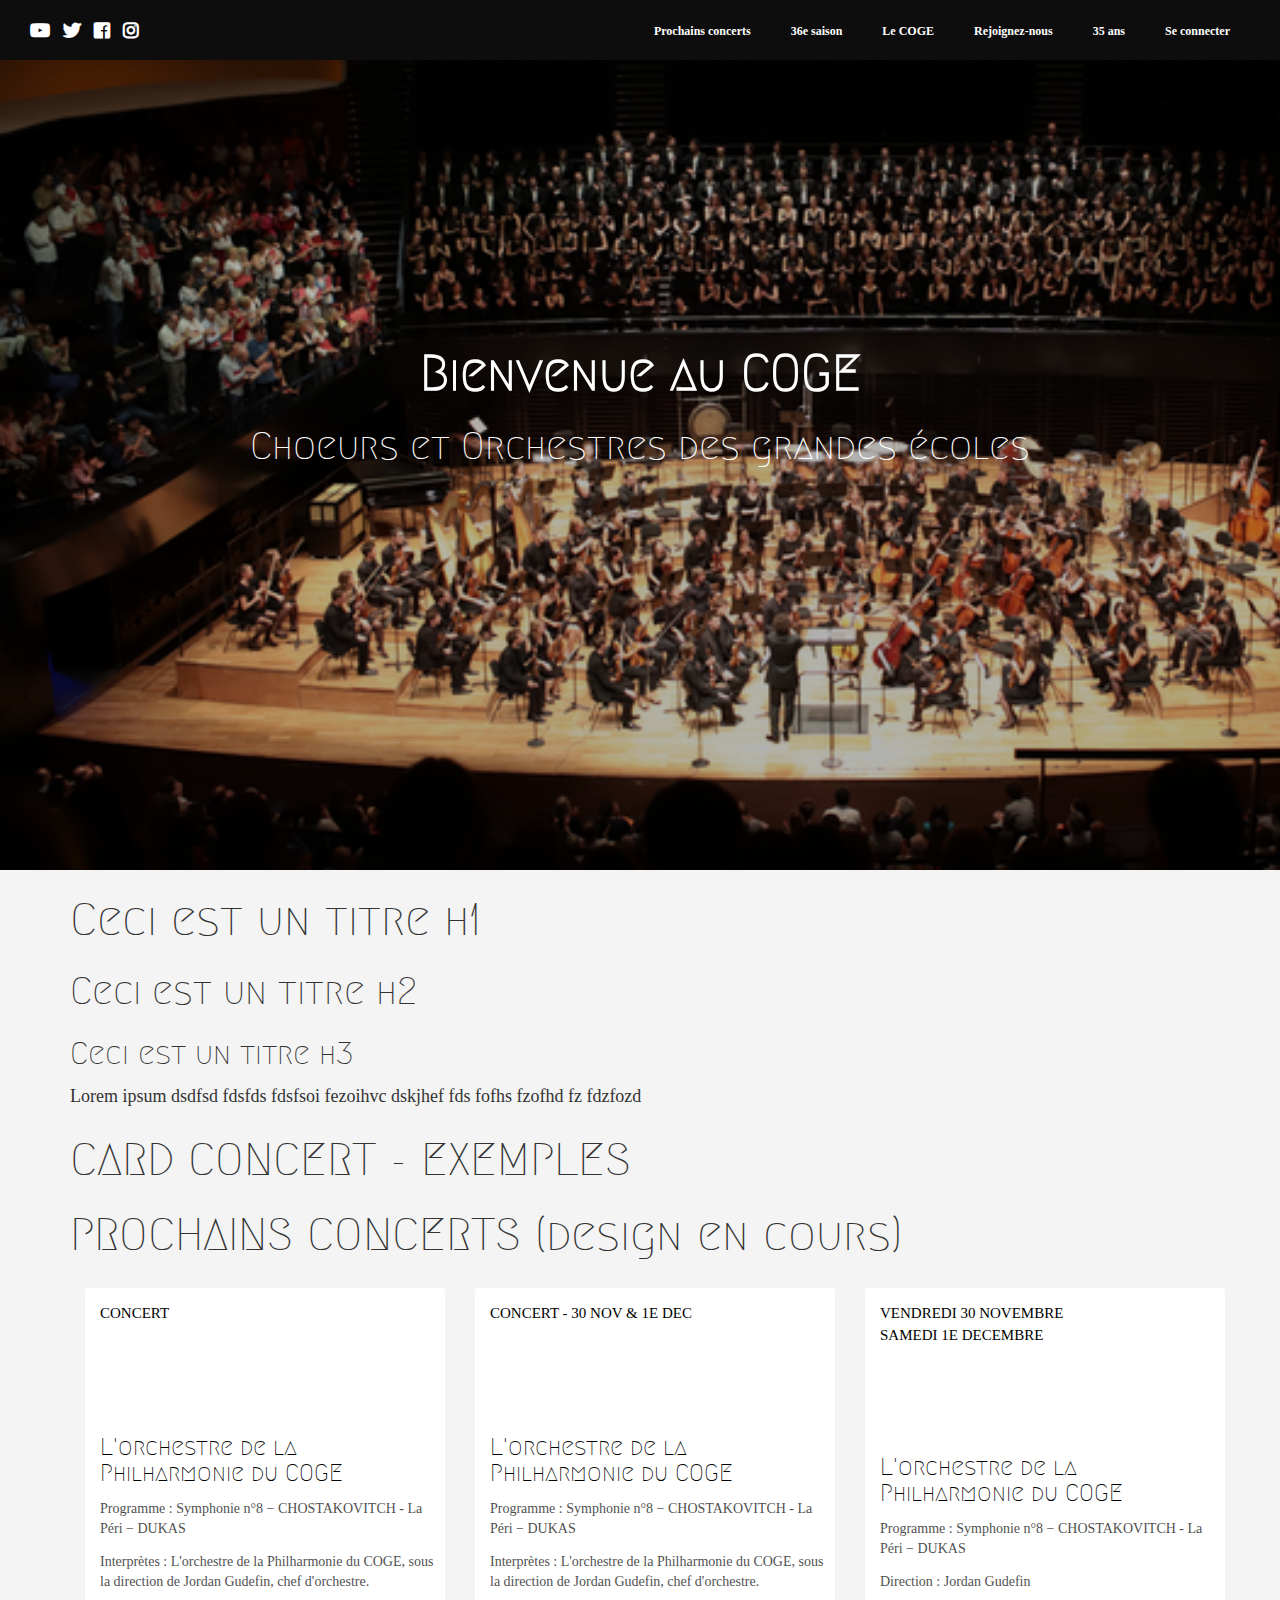
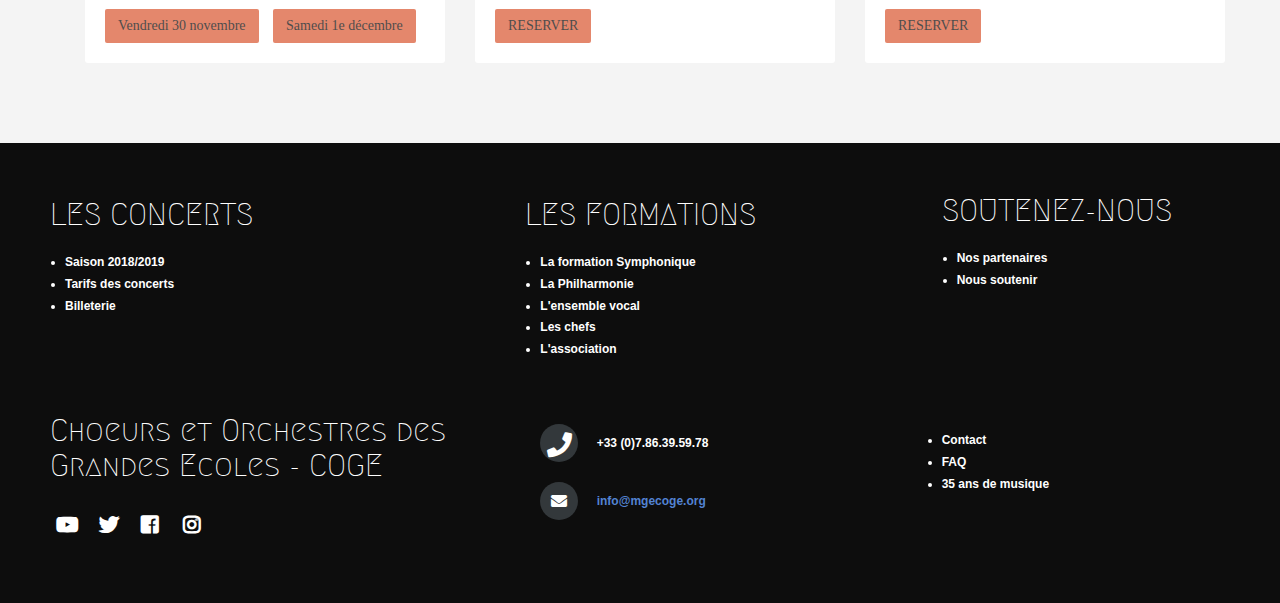
==== commit 70c90fe2: "Automated commit at 2018-10-09 21:53:08 UTC by middleman-deploy 2.0.0-alpha" ====
--- a/index.html
+++ b/index.html
@@ -7,7 +7,7 @@
           content="width=device-width, initial-scale=1, shrink-to-fit=no">
     <!-- Use the title from a page's frontmatter if it has one -->
     <title>COGE</title>
-    <link href="stylesheets/application-6008d802.css" rel="stylesheet" />
+    <link href="stylesheets/application-1e590153.css" rel="stylesheet" />
     <script src="javascripts/application-93de88c9.js"></script>
     <link href="images/logo-72529333.png" rel="icon" type="image/png" />
   </head>
@@ -124,7 +124,7 @@
 
 
 <h1>CARD CONCERT - EXEMPLES</h1>
-<h1>PROCHAINS CONCERTS</h1>
+<h1>PROCHAINS CONCERTS (design en cours)</h1>
 
 <div class="container">
   <div class="row">
--- a/stylesheets/application-1e590153.css
+++ b/stylesheets/application-1e590153.css
@@ -0,0 +1,8 @@
+@import url("https://fonts.googleapis.com/css?family=Megrim");/*!
+ * Bootstrap v3.3.7 (http://getbootstrap.com)
+ * Copyright 2011-2016 Twitter, Inc.
+ * Licensed under MIT (https://github.com/twbs/bootstrap/blob/master/LICENSE)
+ *//*! normalize.css v3.0.3 | MIT License | github.com/necolas/normalize.css */html{font-family:sans-serif;-ms-text-size-adjust:100%;-webkit-text-size-adjust:100%}body{margin:0}article,aside,details,figcaption,figure,footer,header,hgroup,main,menu,nav,section,summary{display:block}audio,canvas,progress,video{display:inline-block;vertical-align:baseline}audio:not([controls]){display:none;height:0}[hidden],template{display:none}a{background-color:transparent}a:active,a:hover{outline:0}abbr[title]{border-bottom:1px dotted}b,strong{font-weight:bold}dfn{font-style:italic}h1{font-size:2em;margin:0.67em 0}mark{background:#ff0;color:#000}small{font-size:80%}sub,sup{font-size:75%;line-height:0;position:relative;vertical-align:baseline}sup{top:-0.5em}sub{bottom:-0.25em}img{border:0}svg:not(:root){overflow:hidden}figure{margin:1em 40px}hr{-webkit-box-sizing:content-box;box-sizing:content-box;height:0}pre{overflow:auto}code,kbd,pre,samp{font-family:monospace, monospace;font-size:1em}button,input,optgroup,select,textarea{color:inherit;font:inherit;margin:0}button{overflow:visible}button,select{text-transform:none}button,html input[type="button"],input[type="reset"],input[type="submit"]{-webkit-appearance:button;cursor:pointer}button[disabled],html input[disabled]{cursor:default}button::-moz-focus-inner,input::-moz-focus-inner{border:0;padding:0}input{line-height:normal}input[type="checkbox"],input[type="radio"]{-webkit-box-sizing:border-box;box-sizing:border-box;padding:0}input[type="number"]::-webkit-inner-spin-button,input[type="number"]::-webkit-outer-spin-button{height:auto}input[type="search"]{-webkit-appearance:textfield;-webkit-box-sizing:content-box;box-sizing:content-box}input[type="search"]::-webkit-search-cancel-button,input[type="search"]::-webkit-search-decoration{-webkit-appearance:none}fieldset{border:1px solid #c0c0c0;margin:0 2px;padding:0.35em 0.625em 0.75em}legend{border:0;padding:0}textarea{overflow:auto}optgroup{font-weight:bold}table{border-collapse:collapse;border-spacing:0}td,th{padding:0}/*! Source: https://github.com/h5bp/html5-boilerplate/blob/master/src/css/main.css */@media print{*,*:before,*:after{background:transparent !important;color:#000 !important;-webkit-box-shadow:none !important;box-shadow:none !important;text-shadow:none !important}a,a:visited{text-decoration:underline}a[href]:after{content:" (" attr(href) ")"}abbr[title]:after{content:" (" attr(title) ")"}a[href^="#"]:after,a[href^="javascript:"]:after{content:""}pre,blockquote{border:1px solid #999;page-break-inside:avoid}thead{display:table-header-group}tr,img{page-break-inside:avoid}img{max-width:100% !important}p,h2,h3{orphans:3;widows:3}h2,h3{page-break-after:avoid}.navbar{display:none}.btn>.caret,.dropup>.btn>.caret{border-top-color:#000 !important}.label{border:1px solid #000}.table{border-collapse:collapse !important}.table td,.table th{background-color:#fff !important}.table-bordered th,.table-bordered td{border:1px solid #ddd !important}}@font-face{font-family:'Glyphicons Halflings';src:url("../assets/bootstrap/glyphicons-halflings-regular-86b6f62b.eot");src:url("../assets/bootstrap/glyphicons-halflings-regular-86b6f62b.eot?#iefix") format("embedded-opentype"),url("../assets/bootstrap/glyphicons-halflings-regular-ca35b697.woff2") format("woff2"),url("../assets/bootstrap/glyphicons-halflings-regular-278e49a8.woff") format("woff"),url("../assets/bootstrap/glyphicons-halflings-regular-44bc1850.ttf") format("truetype"),url("../assets/bootstrap/glyphicons-halflings-regular-de51a849.svg#glyphicons_halflingsregular") format("svg")}.glyphicon{position:relative;top:1px;display:inline-block;font-family:'Glyphicons Halflings';font-style:normal;font-weight:normal;line-height:1;-webkit-font-smoothing:antialiased;-moz-osx-font-smoothing:grayscale}.glyphicon-asterisk:before{content:"\002a"}.glyphicon-plus:before{content:"\002b"}.glyphicon-euro:before,.glyphicon-eur:before{content:"\20ac"}.glyphicon-minus:before{content:"\2212"}.glyphicon-cloud:before{content:"\2601"}.glyphicon-envelope:before{content:"\2709"}.glyphicon-pencil:before{content:"\270f"}.glyphicon-glass:before{content:"\e001"}.glyphicon-music:before{content:"\e002"}.glyphicon-search:before{content:"\e003"}.glyphicon-heart:before{content:"\e005"}.glyphicon-star:before{content:"\e006"}.glyphicon-star-empty:before{content:"\e007"}.glyphicon-user:before{content:"\e008"}.glyphicon-film:before{content:"\e009"}.glyphicon-th-large:before{content:"\e010"}.glyphicon-th:before{content:"\e011"}.glyphicon-th-list:before{content:"\e012"}.glyphicon-ok:before{content:"\e013"}.glyphicon-remove:before{content:"\e014"}.glyphicon-zoom-in:before{content:"\e015"}.glyphicon-zoom-out:before{content:"\e016"}.glyphicon-off:before{content:"\e017"}.glyphicon-signal:before{content:"\e018"}.glyphicon-cog:before{content:"\e019"}.glyphicon-trash:before{content:"\e020"}.glyphicon-home:before{content:"\e021"}.glyphicon-file:before{content:"\e022"}.glyphicon-time:before{content:"\e023"}.glyphicon-road:before{content:"\e024"}.glyphicon-download-alt:before{content:"\e025"}.glyphicon-download:before{content:"\e026"}.glyphicon-upload:before{content:"\e027"}.glyphicon-inbox:before{content:"\e028"}.glyphicon-play-circle:before{content:"\e029"}.glyphicon-repeat:before{content:"\e030"}.glyphicon-refresh:before{content:"\e031"}.glyphicon-list-alt:before{content:"\e032"}.glyphicon-lock:before{content:"\e033"}.glyphicon-flag:before{content:"\e034"}.glyphicon-headphones:before{content:"\e035"}.glyphicon-volume-off:before{content:"\e036"}.glyphicon-volume-down:before{content:"\e037"}.glyphicon-volume-up:before{content:"\e038"}.glyphicon-qrcode:before{content:"\e039"}.glyphicon-barcode:before{content:"\e040"}.glyphicon-tag:before{content:"\e041"}.glyphicon-tags:before{content:"\e042"}.glyphicon-book:before{content:"\e043"}.glyphicon-bookmark:before{content:"\e044"}.glyphicon-print:before{content:"\e045"}.glyphicon-camera:before{content:"\e046"}.glyphicon-font:before{content:"\e047"}.glyphicon-bold:before{content:"\e048"}.glyphicon-italic:before{content:"\e049"}.glyphicon-text-height:before{content:"\e050"}.glyphicon-text-width:before{content:"\e051"}.glyphicon-align-left:before{content:"\e052"}.glyphicon-align-center:before{content:"\e053"}.glyphicon-align-right:before{content:"\e054"}.glyphicon-align-justify:before{content:"\e055"}.glyphicon-list:before{content:"\e056"}.glyphicon-indent-left:before{content:"\e057"}.glyphicon-indent-right:before{content:"\e058"}.glyphicon-facetime-video:before{content:"\e059"}.glyphicon-picture:before{content:"\e060"}.glyphicon-map-marker:before{content:"\e062"}.glyphicon-adjust:before{content:"\e063"}.glyphicon-tint:before{content:"\e064"}.glyphicon-edit:before{content:"\e065"}.glyphicon-share:before{content:"\e066"}.glyphicon-check:before{content:"\e067"}.glyphicon-move:before{content:"\e068"}.glyphicon-step-backward:before{content:"\e069"}.glyphicon-fast-backward:before{content:"\e070"}.glyphicon-backward:before{content:"\e071"}.glyphicon-play:before{content:"\e072"}.glyphicon-pause:before{content:"\e073"}.glyphicon-stop:before{content:"\e074"}.glyphicon-forward:before{content:"\e075"}.glyphicon-fast-forward:before{content:"\e076"}.glyphicon-step-forward:before{content:"\e077"}.glyphicon-eject:before{content:"\e078"}.glyphicon-chevron-left:before{content:"\e079"}.glyphicon-chevron-right:before{content:"\e080"}.glyphicon-plus-sign:before{content:"\e081"}.glyphicon-minus-sign:before{content:"\e082"}.glyphicon-remove-sign:before{content:"\e083"}.glyphicon-ok-sign:before{content:"\e084"}.glyphicon-question-sign:before{content:"\e085"}.glyphicon-info-sign:before{content:"\e086"}.glyphicon-screenshot:before{content:"\e087"}.glyphicon-remove-circle:before{content:"\e088"}.glyphicon-ok-circle:before{content:"\e089"}.glyphicon-ban-circle:before{content:"\e090"}.glyphicon-arrow-left:before{content:"\e091"}.glyphicon-arrow-right:before{content:"\e092"}.glyphicon-arrow-up:before{content:"\e093"}.glyphicon-arrow-down:before{content:"\e094"}.glyphicon-share-alt:before{content:"\e095"}.glyphicon-resize-full:before{content:"\e096"}.glyphicon-resize-small:before{content:"\e097"}.glyphicon-exclamation-sign:before{content:"\e101"}.glyphicon-gift:before{content:"\e102"}.glyphicon-leaf:before{content:"\e103"}.glyphicon-fire:before{content:"\e104"}.glyphicon-eye-open:before{content:"\e105"}.glyphicon-eye-close:before{content:"\e106"}.glyphicon-warning-sign:before{content:"\e107"}.glyphicon-plane:before{content:"\e108"}.glyphicon-calendar:before{content:"\e109"}.glyphicon-random:before{content:"\e110"}.glyphicon-comment:before{content:"\e111"}.glyphicon-magnet:before{content:"\e112"}.glyphicon-chevron-up:before{content:"\e113"}.glyphicon-chevron-down:before{content:"\e114"}.glyphicon-retweet:before{content:"\e115"}.glyphicon-shopping-cart:before{content:"\e116"}.glyphicon-folder-close:before{content:"\e117"}.glyphicon-folder-open:before{content:"\e118"}.glyphicon-resize-vertical:before{content:"\e119"}.glyphicon-resize-horizontal:before{content:"\e120"}.glyphicon-hdd:before{content:"\e121"}.glyphicon-bullhorn:before{content:"\e122"}.glyphicon-bell:before{content:"\e123"}.glyphicon-certificate:before{content:"\e124"}.glyphicon-thumbs-up:before{content:"\e125"}.glyphicon-thumbs-down:before{content:"\e126"}.glyphicon-hand-right:before{content:"\e127"}.glyphicon-hand-left:before{content:"\e128"}.glyphicon-hand-up:before{content:"\e129"}.glyphicon-hand-down:before{content:"\e130"}.glyphicon-circle-arrow-right:before{content:"\e131"}.glyphicon-circle-arrow-left:before{content:"\e132"}.glyphicon-circle-arrow-up:before{content:"\e133"}.glyphicon-circle-arrow-down:before{content:"\e134"}.glyphicon-globe:before{content:"\e135"}.glyphicon-wrench:before{content:"\e136"}.glyphicon-tasks:before{content:"\e137"}.glyphicon-filter:before{content:"\e138"}.glyphicon-briefcase:before{content:"\e139"}.glyphicon-fullscreen:before{content:"\e140"}.glyphicon-dashboard:before{content:"\e141"}.glyphicon-paperclip:before{content:"\e142"}.glyphicon-heart-empty:before{content:"\e143"}.glyphicon-link:before{content:"\e144"}.glyphicon-phone:before{content:"\e145"}.glyphicon-pushpin:before{content:"\e146"}.glyphicon-usd:before{content:"\e148"}.glyphicon-gbp:before{content:"\e149"}.glyphicon-sort:before{content:"\e150"}.glyphicon-sort-by-alphabet:before{content:"\e151"}.glyphicon-sort-by-alphabet-alt:before{content:"\e152"}.glyphicon-sort-by-order:before{content:"\e153"}.glyphicon-sort-by-order-alt:before{content:"\e154"}.glyphicon-sort-by-attributes:before{content:"\e155"}.glyphicon-sort-by-attributes-alt:before{content:"\e156"}.glyphicon-unchecked:before{content:"\e157"}.glyphicon-expand:before{content:"\e158"}.glyphicon-collapse-down:before{content:"\e159"}.glyphicon-collapse-up:before{content:"\e160"}.glyphicon-log-in:before{content:"\e161"}.glyphicon-flash:before{content:"\e162"}.glyphicon-log-out:before{content:"\e163"}.glyphicon-new-window:before{content:"\e164"}.glyphicon-record:before{content:"\e165"}.glyphicon-save:before{content:"\e166"}.glyphicon-open:before{content:"\e167"}.glyphicon-saved:before{content:"\e168"}.glyphicon-import:before{content:"\e169"}.glyphicon-export:before{content:"\e170"}.glyphicon-send:before{content:"\e171"}.glyphicon-floppy-disk:before{content:"\e172"}.glyphicon-floppy-saved:before{content:"\e173"}.glyphicon-floppy-remove:before{content:"\e174"}.glyphicon-floppy-save:before{content:"\e175"}.glyphicon-floppy-open:before{content:"\e176"}.glyphicon-credit-card:before{content:"\e177"}.glyphicon-transfer:before{content:"\e178"}.glyphicon-cutlery:before{content:"\e179"}.glyphicon-header:before{content:"\e180"}.glyphicon-compressed:before{content:"\e181"}.glyphicon-earphone:before{content:"\e182"}.glyphicon-phone-alt:before{content:"\e183"}.glyphicon-tower:before{content:"\e184"}.glyphicon-stats:before{content:"\e185"}.glyphicon-sd-video:before{content:"\e186"}.glyphicon-hd-video:before{content:"\e187"}.glyphicon-subtitles:before{content:"\e188"}.glyphicon-sound-stereo:before{content:"\e189"}.glyphicon-sound-dolby:before{content:"\e190"}.glyphicon-sound-5-1:before{content:"\e191"}.glyphicon-sound-6-1:before{content:"\e192"}.glyphicon-sound-7-1:before{content:"\e193"}.glyphicon-copyright-mark:before{content:"\e194"}.glyphicon-registration-mark:before{content:"\e195"}.glyphicon-cloud-download:before{content:"\e197"}.glyphicon-cloud-upload:before{content:"\e198"}.glyphicon-tree-conifer:before{content:"\e199"}.glyphicon-tree-deciduous:before{content:"\e200"}.glyphicon-cd:before{content:"\e201"}.glyphicon-save-file:before{content:"\e202"}.glyphicon-open-file:before{content:"\e203"}.glyphicon-level-up:before{content:"\e204"}.glyphicon-copy:before{content:"\e205"}.glyphicon-paste:before{content:"\e206"}.glyphicon-alert:before{content:"\e209"}.glyphicon-equalizer:before{content:"\e210"}.glyphicon-king:before{content:"\e211"}.glyphicon-queen:before{content:"\e212"}.glyphicon-pawn:before{content:"\e213"}.glyphicon-bishop:before{content:"\e214"}.glyphicon-knight:before{content:"\e215"}.glyphicon-baby-formula:before{content:"\e216"}.glyphicon-tent:before{content:"\26fa"}.glyphicon-blackboard:before{content:"\e218"}.glyphicon-bed:before{content:"\e219"}.glyphicon-apple:before{content:"\f8ff"}.glyphicon-erase:before{content:"\e221"}.glyphicon-hourglass:before{content:"\231b"}.glyphicon-lamp:before{content:"\e223"}.glyphicon-duplicate:before{content:"\e224"}.glyphicon-piggy-bank:before{content:"\e225"}.glyphicon-scissors:before{content:"\e226"}.glyphicon-bitcoin:before{content:"\e227"}.glyphicon-btc:before{content:"\e227"}.glyphicon-xbt:before{content:"\e227"}.glyphicon-yen:before{content:"\00a5"}.glyphicon-jpy:before{content:"\00a5"}.glyphicon-ruble:before{content:"\20bd"}.glyphicon-rub:before{content:"\20bd"}.glyphicon-scale:before{content:"\e230"}.glyphicon-ice-lolly:before{content:"\e231"}.glyphicon-ice-lolly-tasted:before{content:"\e232"}.glyphicon-education:before{content:"\e233"}.glyphicon-option-horizontal:before{content:"\e234"}.glyphicon-option-vertical:before{content:"\e235"}.glyphicon-menu-hamburger:before{content:"\e236"}.glyphicon-modal-window:before{content:"\e237"}.glyphicon-oil:before{content:"\e238"}.glyphicon-grain:before{content:"\e239"}.glyphicon-sunglasses:before{content:"\e240"}.glyphicon-text-size:before{content:"\e241"}.glyphicon-text-color:before{content:"\e242"}.glyphicon-text-background:before{content:"\e243"}.glyphicon-object-align-top:before{content:"\e244"}.glyphicon-object-align-bottom:before{content:"\e245"}.glyphicon-object-align-horizontal:before{content:"\e246"}.glyphicon-object-align-left:before{content:"\e247"}.glyphicon-object-align-vertical:before{content:"\e248"}.glyphicon-object-align-right:before{content:"\e249"}.glyphicon-triangle-right:before{content:"\e250"}.glyphicon-triangle-left:before{content:"\e251"}.glyphicon-triangle-bottom:before{content:"\e252"}.glyphicon-triangle-top:before{content:"\e253"}.glyphicon-console:before{content:"\e254"}.glyphicon-superscript:before{content:"\e255"}.glyphicon-subscript:before{content:"\e256"}.glyphicon-menu-left:before{content:"\e257"}.glyphicon-menu-right:before{content:"\e258"}.glyphicon-menu-down:before{content:"\e259"}.glyphicon-menu-up:before{content:"\e260"}*{-webkit-box-sizing:border-box;box-sizing:border-box}*:before,*:after{-webkit-box-sizing:border-box;box-sizing:border-box}html{font-size:10px;-webkit-tap-highlight-color:transparent}body{font-family:"sans-serif";font-size:18px;line-height:1.42857143;color:#333333;background-color:#F4F4F4}input,button,select,textarea{font-family:inherit;font-size:inherit;line-height:inherit}a{color:#469AE0;text-decoration:none}a:hover,a:focus{color:#1f74ba;text-decoration:underline}a:focus{outline:5px auto -webkit-focus-ring-color;outline-offset:-2px}figure{margin:0}img{vertical-align:middle}.img-responsive{display:block;max-width:100%;height:auto}.img-rounded{border-radius:2px}.img-thumbnail{padding:4px;line-height:1.42857143;background-color:#F4F4F4;border:1px solid #ddd;border-radius:2px;-webkit-transition:all 0.2s ease-in-out;transition:all 0.2s ease-in-out;display:inline-block;max-width:100%;height:auto}.img-circle{border-radius:50%}hr{margin-top:25px;margin-bottom:25px;border:0;border-top:1px solid #eeeeee}.sr-only{position:absolute;width:1px;height:1px;margin:-1px;padding:0;overflow:hidden;clip:rect(0, 0, 0, 0);border:0}.sr-only-focusable:active,.sr-only-focusable:focus{position:static;width:auto;height:auto;margin:0;overflow:visible;clip:auto}[role="button"]{cursor:pointer}h1,h2,h3,h4,h5,h6,.h1,.h2,.h3,.h4,.h5,.h6{font-family:"Megrim", "sans-serif";font-weight:500;line-height:1.1;color:inherit}h1 small,h1 .small,h2 small,h2 .small,h3 small,h3 .small,h4 small,h4 .small,h5 small,h5 .small,h6 small,h6 .small,.h1 small,.h1 .small,.h2 small,.h2 .small,.h3 small,.h3 .small,.h4 small,.h4 .small,.h5 small,.h5 .small,.h6 small,.h6 .small{font-weight:normal;line-height:1;color:#777777}h1,.h1,h2,.h2,h3,.h3{margin-top:25px;margin-bottom:12.5px}h1 small,h1 .small,.h1 small,.h1 .small,h2 small,h2 .small,.h2 small,.h2 .small,h3 small,h3 .small,.h3 small,.h3 .small{font-size:65%}h4,.h4,h5,.h5,h6,.h6{margin-top:12.5px;margin-bottom:12.5px}h4 small,h4 .small,.h4 small,.h4 .small,h5 small,h5 .small,.h5 small,.h5 .small,h6 small,h6 .small,.h6 small,.h6 .small{font-size:75%}h1,.h1{font-size:46px}h2,.h2{font-size:38px}h3,.h3{font-size:31px}h4,.h4{font-size:23px}h5,.h5{font-size:18px}h6,.h6{font-size:16px}p{margin:0 0 12.5px}.lead{margin-bottom:25px;font-size:20px;font-weight:300;line-height:1.4}@media (min-width: 768px){.lead{font-size:27px}}small,.small{font-size:88%}mark,.mark{background-color:#fcf8e3;padding:.2em}.text-left{text-align:left}.text-right{text-align:right}.text-center{text-align:center}.text-justify{text-align:justify}.text-nowrap{white-space:nowrap}.text-lowercase{text-transform:lowercase}.text-uppercase,.initialism{text-transform:uppercase}.text-capitalize{text-transform:capitalize}.text-muted{color:#777777}.text-primary{color:#469AE0}a.text-primary:hover,a.text-primary:focus{color:#2381d0}.text-success{color:#3c763d}a.text-success:hover,a.text-success:focus{color:#2b542c}.text-info{color:#31708f}a.text-info:hover,a.text-info:focus{color:#245269}.text-warning{color:#8a6d3b}a.text-warning:hover,a.text-warning:focus{color:#66512c}.text-danger{color:#a94442}a.text-danger:hover,a.text-danger:focus{color:#843534}.bg-primary{color:#fff}.bg-primary{background-color:#469AE0}a.bg-primary:hover,a.bg-primary:focus{background-color:#2381d0}.bg-success{background-color:#dff0d8}a.bg-success:hover,a.bg-success:focus{background-color:#c1e2b3}.bg-info{background-color:#d9edf7}a.bg-info:hover,a.bg-info:focus{background-color:#afd9ee}.bg-warning{background-color:#fcf8e3}a.bg-warning:hover,a.bg-warning:focus{background-color:#f7ecb5}.bg-danger{background-color:#f2dede}a.bg-danger:hover,a.bg-danger:focus{background-color:#e4b9b9}.page-header{padding-bottom:11.5px;margin:50px 0 25px;border-bottom:1px solid #eeeeee}ul,ol{margin-top:0;margin-bottom:12.5px}ul ul,ul ol,ol ul,ol ol{margin-bottom:0}.list-unstyled{padding-left:0;list-style:none}.list-inline{padding-left:0;list-style:none;margin-left:-5px}.list-inline>li{display:inline-block;padding-left:5px;padding-right:5px}dl{margin-top:0;margin-bottom:25px}dt,dd{line-height:1.42857143}dt{font-weight:bold}dd{margin-left:0}.dl-horizontal dd:before,.dl-horizontal dd:after{content:" ";display:table}.dl-horizontal dd:after{clear:both}@media (min-width: 768px){.dl-horizontal dt{float:left;width:160px;clear:left;text-align:right;overflow:hidden;text-overflow:ellipsis;white-space:nowrap}.dl-horizontal dd{margin-left:180px}}abbr[title],abbr[data-original-title]{cursor:help;border-bottom:1px dotted #777777}.initialism{font-size:90%}blockquote{padding:12.5px 25px;margin:0 0 25px;font-size:22.5px;border-left:5px solid #eeeeee}blockquote p:last-child,blockquote ul:last-child,blockquote ol:last-child{margin-bottom:0}blockquote footer,blockquote small,blockquote .small{display:block;font-size:80%;line-height:1.42857143;color:#777777}blockquote footer:before,blockquote small:before,blockquote .small:before{content:'\2014 \00A0'}.blockquote-reverse,blockquote.pull-right{padding-right:15px;padding-left:0;border-right:5px solid #eeeeee;border-left:0;text-align:right}.blockquote-reverse footer:before,.blockquote-reverse small:before,.blockquote-reverse .small:before,blockquote.pull-right footer:before,blockquote.pull-right small:before,blockquote.pull-right .small:before{content:''}.blockquote-reverse footer:after,.blockquote-reverse small:after,.blockquote-reverse .small:after,blockquote.pull-right footer:after,blockquote.pull-right small:after,blockquote.pull-right .small:after{content:'\00A0 \2014'}address{margin-bottom:25px;font-style:normal;line-height:1.42857143}code,kbd,pre,samp{font-family:Menlo, Monaco, Consolas, "Courier New", monospace}code{padding:2px 4px;font-size:90%;color:#c7254e;background-color:#f9f2f4;border-radius:2px}kbd{padding:2px 4px;font-size:90%;color:#fff;background-color:#333;border-radius:2px;-webkit-box-shadow:inset 0 -1px 0 rgba(0,0,0,0.25);box-shadow:inset 0 -1px 0 rgba(0,0,0,0.25)}kbd kbd{padding:0;font-size:100%;font-weight:bold;-webkit-box-shadow:none;box-shadow:none}pre{display:block;padding:12px;margin:0 0 12.5px;font-size:17px;line-height:1.42857143;word-break:break-all;word-wrap:break-word;color:#333333;background-color:#f5f5f5;border:1px solid #ccc;border-radius:2px}pre code{padding:0;font-size:inherit;color:inherit;white-space:pre-wrap;background-color:transparent;border-radius:0}.pre-scrollable{max-height:340px;overflow-y:scroll}.container{margin-right:auto;margin-left:auto;padding-left:15px;padding-right:15px}.container:before,.container:after{content:" ";display:table}.container:after{clear:both}@media (min-width: 768px){.container{width:750px}}@media (min-width: 992px){.container{width:970px}}@media (min-width: 1200px){.container{width:1170px}}.container-fluid{margin-right:auto;margin-left:auto;padding-left:15px;padding-right:15px}.container-fluid:before,.container-fluid:after{content:" ";display:table}.container-fluid:after{clear:both}.row{margin-left:-15px;margin-right:-15px}.row:before,.row:after{content:" ";display:table}.row:after{clear:both}.col-xs-1,.col-sm-1,.col-md-1,.col-lg-1,.col-xs-2,.col-sm-2,.col-md-2,.col-lg-2,.col-xs-3,.col-sm-3,.col-md-3,.col-lg-3,.col-xs-4,.col-sm-4,.col-md-4,.col-lg-4,.col-xs-5,.col-sm-5,.col-md-5,.col-lg-5,.col-xs-6,.col-sm-6,.col-md-6,.col-lg-6,.col-xs-7,.col-sm-7,.col-md-7,.col-lg-7,.col-xs-8,.col-sm-8,.col-md-8,.col-lg-8,.col-xs-9,.col-sm-9,.col-md-9,.col-lg-9,.col-xs-10,.col-sm-10,.col-md-10,.col-lg-10,.col-xs-11,.col-sm-11,.col-md-11,.col-lg-11,.col-xs-12,.col-sm-12,.col-md-12,.col-lg-12{position:relative;min-height:1px;padding-left:15px;padding-right:15px}.col-xs-1,.col-xs-2,.col-xs-3,.col-xs-4,.col-xs-5,.col-xs-6,.col-xs-7,.col-xs-8,.col-xs-9,.col-xs-10,.col-xs-11,.col-xs-12{float:left}.col-xs-1{width:8.33333333%}.col-xs-2{width:16.66666667%}.col-xs-3{width:25%}.col-xs-4{width:33.33333333%}.col-xs-5{width:41.66666667%}.col-xs-6{width:50%}.col-xs-7{width:58.33333333%}.col-xs-8{width:66.66666667%}.col-xs-9{width:75%}.col-xs-10{width:83.33333333%}.col-xs-11{width:91.66666667%}.col-xs-12{width:100%}.col-xs-pull-0{right:auto}.col-xs-pull-1{right:8.33333333%}.col-xs-pull-2{right:16.66666667%}.col-xs-pull-3{right:25%}.col-xs-pull-4{right:33.33333333%}.col-xs-pull-5{right:41.66666667%}.col-xs-pull-6{right:50%}.col-xs-pull-7{right:58.33333333%}.col-xs-pull-8{right:66.66666667%}.col-xs-pull-9{right:75%}.col-xs-pull-10{right:83.33333333%}.col-xs-pull-11{right:91.66666667%}.col-xs-pull-12{right:100%}.col-xs-push-0{left:auto}.col-xs-push-1{left:8.33333333%}.col-xs-push-2{left:16.66666667%}.col-xs-push-3{left:25%}.col-xs-push-4{left:33.33333333%}.col-xs-push-5{left:41.66666667%}.col-xs-push-6{left:50%}.col-xs-push-7{left:58.33333333%}.col-xs-push-8{left:66.66666667%}.col-xs-push-9{left:75%}.col-xs-push-10{left:83.33333333%}.col-xs-push-11{left:91.66666667%}.col-xs-push-12{left:100%}.col-xs-offset-0{margin-left:0%}.col-xs-offset-1{margin-left:8.33333333%}.col-xs-offset-2{margin-left:16.66666667%}.col-xs-offset-3{margin-left:25%}.col-xs-offset-4{margin-left:33.33333333%}.col-xs-offset-5{margin-left:41.66666667%}.col-xs-offset-6{margin-left:50%}.col-xs-offset-7{margin-left:58.33333333%}.col-xs-offset-8{margin-left:66.66666667%}.col-xs-offset-9{margin-left:75%}.col-xs-offset-10{margin-left:83.33333333%}.col-xs-offset-11{margin-left:91.66666667%}.col-xs-offset-12{margin-left:100%}@media (min-width: 768px){.col-sm-1,.col-sm-2,.col-sm-3,.col-sm-4,.col-sm-5,.col-sm-6,.col-sm-7,.col-sm-8,.col-sm-9,.col-sm-10,.col-sm-11,.col-sm-12{float:left}.col-sm-1{width:8.33333333%}.col-sm-2{width:16.66666667%}.col-sm-3{width:25%}.col-sm-4{width:33.33333333%}.col-sm-5{width:41.66666667%}.col-sm-6{width:50%}.col-sm-7{width:58.33333333%}.col-sm-8{width:66.66666667%}.col-sm-9{width:75%}.col-sm-10{width:83.33333333%}.col-sm-11{width:91.66666667%}.col-sm-12{width:100%}.col-sm-pull-0{right:auto}.col-sm-pull-1{right:8.33333333%}.col-sm-pull-2{right:16.66666667%}.col-sm-pull-3{right:25%}.col-sm-pull-4{right:33.33333333%}.col-sm-pull-5{right:41.66666667%}.col-sm-pull-6{right:50%}.col-sm-pull-7{right:58.33333333%}.col-sm-pull-8{right:66.66666667%}.col-sm-pull-9{right:75%}.col-sm-pull-10{right:83.33333333%}.col-sm-pull-11{right:91.66666667%}.col-sm-pull-12{right:100%}.col-sm-push-0{left:auto}.col-sm-push-1{left:8.33333333%}.col-sm-push-2{left:16.66666667%}.col-sm-push-3{left:25%}.col-sm-push-4{left:33.33333333%}.col-sm-push-5{left:41.66666667%}.col-sm-push-6{left:50%}.col-sm-push-7{left:58.33333333%}.col-sm-push-8{left:66.66666667%}.col-sm-push-9{left:75%}.col-sm-push-10{left:83.33333333%}.col-sm-push-11{left:91.66666667%}.col-sm-push-12{left:100%}.col-sm-offset-0{margin-left:0%}.col-sm-offset-1{margin-left:8.33333333%}.col-sm-offset-2{margin-left:16.66666667%}.col-sm-offset-3{margin-left:25%}.col-sm-offset-4{margin-left:33.33333333%}.col-sm-offset-5{margin-left:41.66666667%}.col-sm-offset-6{margin-left:50%}.col-sm-offset-7{margin-left:58.33333333%}.col-sm-offset-8{margin-left:66.66666667%}.col-sm-offset-9{margin-left:75%}.col-sm-offset-10{margin-left:83.33333333%}.col-sm-offset-11{margin-left:91.66666667%}.col-sm-offset-12{margin-left:100%}}@media (min-width: 992px){.col-md-1,.col-md-2,.col-md-3,.col-md-4,.col-md-5,.col-md-6,.col-md-7,.col-md-8,.col-md-9,.col-md-10,.col-md-11,.col-md-12{float:left}.col-md-1{width:8.33333333%}.col-md-2{width:16.66666667%}.col-md-3{width:25%}.col-md-4{width:33.33333333%}.col-md-5{width:41.66666667%}.col-md-6{width:50%}.col-md-7{width:58.33333333%}.col-md-8{width:66.66666667%}.col-md-9{width:75%}.col-md-10{width:83.33333333%}.col-md-11{width:91.66666667%}.col-md-12{width:100%}.col-md-pull-0{right:auto}.col-md-pull-1{right:8.33333333%}.col-md-pull-2{right:16.66666667%}.col-md-pull-3{right:25%}.col-md-pull-4{right:33.33333333%}.col-md-pull-5{right:41.66666667%}.col-md-pull-6{right:50%}.col-md-pull-7{right:58.33333333%}.col-md-pull-8{right:66.66666667%}.col-md-pull-9{right:75%}.col-md-pull-10{right:83.33333333%}.col-md-pull-11{right:91.66666667%}.col-md-pull-12{right:100%}.col-md-push-0{left:auto}.col-md-push-1{left:8.33333333%}.col-md-push-2{left:16.66666667%}.col-md-push-3{left:25%}.col-md-push-4{left:33.33333333%}.col-md-push-5{left:41.66666667%}.col-md-push-6{left:50%}.col-md-push-7{left:58.33333333%}.col-md-push-8{left:66.66666667%}.col-md-push-9{left:75%}.col-md-push-10{left:83.33333333%}.col-md-push-11{left:91.66666667%}.col-md-push-12{left:100%}.col-md-offset-0{margin-left:0%}.col-md-offset-1{margin-left:8.33333333%}.col-md-offset-2{margin-left:16.66666667%}.col-md-offset-3{margin-left:25%}.col-md-offset-4{margin-left:33.33333333%}.col-md-offset-5{margin-left:41.66666667%}.col-md-offset-6{margin-left:50%}.col-md-offset-7{margin-left:58.33333333%}.col-md-offset-8{margin-left:66.66666667%}.col-md-offset-9{margin-left:75%}.col-md-offset-10{margin-left:83.33333333%}.col-md-offset-11{margin-left:91.66666667%}.col-md-offset-12{margin-left:100%}}@media (min-width: 1200px){.col-lg-1,.col-lg-2,.col-lg-3,.col-lg-4,.col-lg-5,.col-lg-6,.col-lg-7,.col-lg-8,.col-lg-9,.col-lg-10,.col-lg-11,.col-lg-12{float:left}.col-lg-1{width:8.33333333%}.col-lg-2{width:16.66666667%}.col-lg-3{width:25%}.col-lg-4{width:33.33333333%}.col-lg-5{width:41.66666667%}.col-lg-6{width:50%}.col-lg-7{width:58.33333333%}.col-lg-8{width:66.66666667%}.col-lg-9{width:75%}.col-lg-10{width:83.33333333%}.col-lg-11{width:91.66666667%}.col-lg-12{width:100%}.col-lg-pull-0{right:auto}.col-lg-pull-1{right:8.33333333%}.col-lg-pull-2{right:16.66666667%}.col-lg-pull-3{right:25%}.col-lg-pull-4{right:33.33333333%}.col-lg-pull-5{right:41.66666667%}.col-lg-pull-6{right:50%}.col-lg-pull-7{right:58.33333333%}.col-lg-pull-8{right:66.66666667%}.col-lg-pull-9{right:75%}.col-lg-pull-10{right:83.33333333%}.col-lg-pull-11{right:91.66666667%}.col-lg-pull-12{right:100%}.col-lg-push-0{left:auto}.col-lg-push-1{left:8.33333333%}.col-lg-push-2{left:16.66666667%}.col-lg-push-3{left:25%}.col-lg-push-4{left:33.33333333%}.col-lg-push-5{left:41.66666667%}.col-lg-push-6{left:50%}.col-lg-push-7{left:58.33333333%}.col-lg-push-8{left:66.66666667%}.col-lg-push-9{left:75%}.col-lg-push-10{left:83.33333333%}.col-lg-push-11{left:91.66666667%}.col-lg-push-12{left:100%}.col-lg-offset-0{margin-left:0%}.col-lg-offset-1{margin-left:8.33333333%}.col-lg-offset-2{margin-left:16.66666667%}.col-lg-offset-3{margin-left:25%}.col-lg-offset-4{margin-left:33.33333333%}.col-lg-offset-5{margin-left:41.66666667%}.col-lg-offset-6{margin-left:50%}.col-lg-offset-7{margin-left:58.33333333%}.col-lg-offset-8{margin-left:66.66666667%}.col-lg-offset-9{margin-left:75%}.col-lg-offset-10{margin-left:83.33333333%}.col-lg-offset-11{margin-left:91.66666667%}.col-lg-offset-12{margin-left:100%}}table{background-color:transparent}caption{padding-top:8px;padding-bottom:8px;color:#777777;text-align:left}th{text-align:left}.table{width:100%;max-width:100%;margin-bottom:25px}.table>thead>tr>th,.table>thead>tr>td,.table>tbody>tr>th,.table>tbody>tr>td,.table>tfoot>tr>th,.table>tfoot>tr>td{padding:8px;line-height:1.42857143;vertical-align:top;border-top:1px solid #ddd}.table>thead>tr>th{vertical-align:bottom;border-bottom:2px solid #ddd}.table>caption+thead>tr:first-child>th,.table>caption+thead>tr:first-child>td,.table>colgroup+thead>tr:first-child>th,.table>colgroup+thead>tr:first-child>td,.table>thead:first-child>tr:first-child>th,.table>thead:first-child>tr:first-child>td{border-top:0}.table>tbody+tbody{border-top:2px solid #ddd}.table .table{background-color:#F4F4F4}.table-condensed>thead>tr>th,.table-condensed>thead>tr>td,.table-condensed>tbody>tr>th,.table-condensed>tbody>tr>td,.table-condensed>tfoot>tr>th,.table-condensed>tfoot>tr>td{padding:5px}.table-bordered{border:1px solid #ddd}.table-bordered>thead>tr>th,.table-bordered>thead>tr>td,.table-bordered>tbody>tr>th,.table-bordered>tbody>tr>td,.table-bordered>tfoot>tr>th,.table-bordered>tfoot>tr>td{border:1px solid #ddd}.table-bordered>thead>tr>th,.table-bordered>thead>tr>td{border-bottom-width:2px}.table-striped>tbody>tr:nth-of-type(odd){background-color:#f9f9f9}.table-hover>tbody>tr:hover{background-color:#f5f5f5}table col[class*="col-"]{position:static;float:none;display:table-column}table td[class*="col-"],table th[class*="col-"]{position:static;float:none;display:table-cell}.table>thead>tr>td.active,.table>thead>tr>th.active,.table>thead>tr.active>td,.table>thead>tr.active>th,.table>tbody>tr>td.active,.table>tbody>tr>th.active,.table>tbody>tr.active>td,.table>tbody>tr.active>th,.table>tfoot>tr>td.active,.table>tfoot>tr>th.active,.table>tfoot>tr.active>td,.table>tfoot>tr.active>th{background-color:#f5f5f5}.table-hover>tbody>tr>td.active:hover,.table-hover>tbody>tr>th.active:hover,.table-hover>tbody>tr.active:hover>td,.table-hover>tbody>tr:hover>.active,.table-hover>tbody>tr.active:hover>th{background-color:#e8e8e8}.table>thead>tr>td.success,.table>thead>tr>th.success,.table>thead>tr.success>td,.table>thead>tr.success>th,.table>tbody>tr>td.success,.table>tbody>tr>th.success,.table>tbody>tr.success>td,.table>tbody>tr.success>th,.table>tfoot>tr>td.success,.table>tfoot>tr>th.success,.table>tfoot>tr.success>td,.table>tfoot>tr.success>th{background-color:#dff0d8}.table-hover>tbody>tr>td.success:hover,.table-hover>tbody>tr>th.success:hover,.table-hover>tbody>tr.success:hover>td,.table-hover>tbody>tr:hover>.success,.table-hover>tbody>tr.success:hover>th{background-color:#d0e9c6}.table>thead>tr>td.info,.table>thead>tr>th.info,.table>thead>tr.info>td,.table>thead>tr.info>th,.table>tbody>tr>td.info,.table>tbody>tr>th.info,.table>tbody>tr.info>td,.table>tbody>tr.info>th,.table>tfoot>tr>td.info,.table>tfoot>tr>th.info,.table>tfoot>tr.info>td,.table>tfoot>tr.info>th{background-color:#d9edf7}.table-hover>tbody>tr>td.info:hover,.table-hover>tbody>tr>th.info:hover,.table-hover>tbody>tr.info:hover>td,.table-hover>tbody>tr:hover>.info,.table-hover>tbody>tr.info:hover>th{background-color:#c4e3f3}.table>thead>tr>td.warning,.table>thead>tr>th.warning,.table>thead>tr.warning>td,.table>thead>tr.warning>th,.table>tbody>tr>td.warning,.table>tbody>tr>th.warning,.table>tbody>tr.warning>td,.table>tbody>tr.warning>th,.table>tfoot>tr>td.warning,.table>tfoot>tr>th.warning,.table>tfoot>tr.warning>td,.table>tfoot>tr.warning>th{background-color:#fcf8e3}.table-hover>tbody>tr>td.warning:hover,.table-hover>tbody>tr>th.warning:hover,.table-hover>tbody>tr.warning:hover>td,.table-hover>tbody>tr:hover>.warning,.table-hover>tbody>tr.warning:hover>th{background-color:#faf2cc}.table>thead>tr>td.danger,.table>thead>tr>th.danger,.table>thead>tr.danger>td,.table>thead>tr.danger>th,.table>tbody>tr>td.danger,.table>tbody>tr>th.danger,.table>tbody>tr.danger>td,.table>tbody>tr.danger>th,.table>tfoot>tr>td.danger,.table>tfoot>tr>th.danger,.table>tfoot>tr.danger>td,.table>tfoot>tr.danger>th{background-color:#f2dede}.table-hover>tbody>tr>td.danger:hover,.table-hover>tbody>tr>th.danger:hover,.table-hover>tbody>tr.danger:hover>td,.table-hover>tbody>tr:hover>.danger,.table-hover>tbody>tr.danger:hover>th{background-color:#ebcccc}.table-responsive{overflow-x:auto;min-height:0.01%}@media screen and (max-width: 767px){.table-responsive{width:100%;margin-bottom:18.75px;overflow-y:hidden;-ms-overflow-style:-ms-autohiding-scrollbar;border:1px solid #ddd}.table-responsive>.table{margin-bottom:0}.table-responsive>.table>thead>tr>th,.table-responsive>.table>thead>tr>td,.table-responsive>.table>tbody>tr>th,.table-responsive>.table>tbody>tr>td,.table-responsive>.table>tfoot>tr>th,.table-responsive>.table>tfoot>tr>td{white-space:nowrap}.table-responsive>.table-bordered{border:0}.table-responsive>.table-bordered>thead>tr>th:first-child,.table-responsive>.table-bordered>thead>tr>td:first-child,.table-responsive>.table-bordered>tbody>tr>th:first-child,.table-responsive>.table-bordered>tbody>tr>td:first-child,.table-responsive>.table-bordered>tfoot>tr>th:first-child,.table-responsive>.table-bordered>tfoot>tr>td:first-child{border-left:0}.table-responsive>.table-bordered>thead>tr>th:last-child,.table-responsive>.table-bordered>thead>tr>td:last-child,.table-responsive>.table-bordered>tbody>tr>th:last-child,.table-responsive>.table-bordered>tbody>tr>td:last-child,.table-responsive>.table-bordered>tfoot>tr>th:last-child,.table-responsive>.table-bordered>tfoot>tr>td:last-child{border-right:0}.table-responsive>.table-bordered>tbody>tr:last-child>th,.table-responsive>.table-bordered>tbody>tr:last-child>td,.table-responsive>.table-bordered>tfoot>tr:last-child>th,.table-responsive>.table-bordered>tfoot>tr:last-child>td{border-bottom:0}}fieldset{padding:0;margin:0;border:0;min-width:0}legend{display:block;width:100%;padding:0;margin-bottom:25px;font-size:27px;line-height:inherit;color:#333333;border:0;border-bottom:1px solid #e5e5e5}label{display:inline-block;max-width:100%;margin-bottom:5px;font-weight:bold}input[type="search"]{-webkit-box-sizing:border-box;box-sizing:border-box}input[type="radio"],input[type="checkbox"]{margin:4px 0 0;margin-top:1px \9;line-height:normal}input[type="file"]{display:block}input[type="range"]{display:block;width:100%}select[multiple],select[size]{height:auto}input[type="file"]:focus,input[type="radio"]:focus,input[type="checkbox"]:focus{outline:5px auto -webkit-focus-ring-color;outline-offset:-2px}output{display:block;padding-top:7px;font-size:18px;line-height:1.42857143;color:#000000}.form-control{display:block;width:100%;height:39px;padding:6px 12px;font-size:18px;line-height:1.42857143;color:#000000;background-color:#fff;background-image:none;border:1px solid #ccc;border-radius:2px;-webkit-box-shadow:inset 0 1px 1px rgba(0,0,0,0.075);box-shadow:inset 0 1px 1px rgba(0,0,0,0.075);-webkit-transition:border-color ease-in-out 0.15s, box-shadow ease-in-out 0.15s;-webkit-transition:border-color ease-in-out 0.15s, -webkit-box-shadow ease-in-out 0.15s;transition:border-color ease-in-out 0.15s, -webkit-box-shadow ease-in-out 0.15s;transition:border-color ease-in-out 0.15s, box-shadow ease-in-out 0.15s;transition:border-color ease-in-out 0.15s, box-shadow ease-in-out 0.15s, -webkit-box-shadow ease-in-out 0.15s}.form-control:focus{border-color:#66afe9;outline:0;-webkit-box-shadow:inset 0 1px 1px rgba(0,0,0,0.075),0 0 8px rgba(102,175,233,0.6);box-shadow:inset 0 1px 1px rgba(0,0,0,0.075),0 0 8px rgba(102,175,233,0.6)}.form-control::-moz-placeholder{color:#999;opacity:1}.form-control:-ms-input-placeholder{color:#999}.form-control::-webkit-input-placeholder{color:#999}.form-control::-ms-expand{border:0;background-color:transparent}.form-control[disabled],.form-control[readonly],fieldset[disabled] .form-control{background-color:#eeeeee;opacity:1}.form-control[disabled],fieldset[disabled] .form-control{cursor:not-allowed}textarea.form-control{height:auto}input[type="search"]{-webkit-appearance:none}@media screen and (-webkit-min-device-pixel-ratio: 0){input[type="date"].form-control,input[type="time"].form-control,input[type="datetime-local"].form-control,input[type="month"].form-control{line-height:39px}input[type="date"].input-sm,.input-group-sm>input[type="date"].form-control,.input-group-sm>input[type="date"].input-group-addon,.input-group-sm>.input-group-btn>input[type="date"].btn,.input-group-sm input[type="date"],input[type="time"].input-sm,.input-group-sm>input[type="time"].form-control,.input-group-sm>input[type="time"].input-group-addon,.input-group-sm>.input-group-btn>input[type="time"].btn,.input-group-sm input[type="time"],input[type="datetime-local"].input-sm,.input-group-sm>input[type="datetime-local"].form-control,.input-group-sm>input[type="datetime-local"].input-group-addon,.input-group-sm>.input-group-btn>input[type="datetime-local"].btn,.input-group-sm input[type="datetime-local"],input[type="month"].input-sm,.input-group-sm>input[type="month"].form-control,.input-group-sm>input[type="month"].input-group-addon,.input-group-sm>.input-group-btn>input[type="month"].btn,.input-group-sm input[type="month"]{line-height:36px}input[type="date"].input-lg,.input-group-lg>input[type="date"].form-control,.input-group-lg>input[type="date"].input-group-addon,.input-group-lg>.input-group-btn>input[type="date"].btn,.input-group-lg input[type="date"],input[type="time"].input-lg,.input-group-lg>input[type="time"].form-control,.input-group-lg>input[type="time"].input-group-addon,.input-group-lg>.input-group-btn>input[type="time"].btn,.input-group-lg input[type="time"],input[type="datetime-local"].input-lg,.input-group-lg>input[type="datetime-local"].form-control,.input-group-lg>input[type="datetime-local"].input-group-addon,.input-group-lg>.input-group-btn>input[type="datetime-local"].btn,.input-group-lg input[type="datetime-local"],input[type="month"].input-lg,.input-group-lg>input[type="month"].form-control,.input-group-lg>input[type="month"].input-group-addon,.input-group-lg>.input-group-btn>input[type="month"].btn,.input-group-lg input[type="month"]{line-height:53px}}.form-group{margin-bottom:15px}.radio,.checkbox{position:relative;display:block;margin-top:10px;margin-bottom:10px}.radio label,.checkbox label{min-height:25px;padding-left:20px;margin-bottom:0;font-weight:normal;cursor:pointer}.radio input[type="radio"],.radio-inline input[type="radio"],.checkbox input[type="checkbox"],.checkbox-inline input[type="checkbox"]{position:absolute;margin-left:-20px;margin-top:4px \9}.radio+.radio,.checkbox+.checkbox{margin-top:-5px}.radio-inline,.checkbox-inline{position:relative;display:inline-block;padding-left:20px;margin-bottom:0;vertical-align:middle;font-weight:normal;cursor:pointer}.radio-inline+.radio-inline,.checkbox-inline+.checkbox-inline{margin-top:0;margin-left:10px}input[type="radio"][disabled],input[type="radio"].disabled,fieldset[disabled] input[type="radio"],input[type="checkbox"][disabled],input[type="checkbox"].disabled,fieldset[disabled] input[type="checkbox"]{cursor:not-allowed}.radio-inline.disabled,fieldset[disabled] .radio-inline,.checkbox-inline.disabled,fieldset[disabled] .checkbox-inline{cursor:not-allowed}.radio.disabled label,fieldset[disabled] .radio label,.checkbox.disabled label,fieldset[disabled] .checkbox label{cursor:not-allowed}.form-control-static{padding-top:7px;padding-bottom:7px;margin-bottom:0;min-height:43px}.form-control-static.input-lg,.input-group-lg>.form-control-static.form-control,.input-group-lg>.form-control-static.input-group-addon,.input-group-lg>.input-group-btn>.form-control-static.btn,.form-control-static.input-sm,.input-group-sm>.form-control-static.form-control,.input-group-sm>.form-control-static.input-group-addon,.input-group-sm>.input-group-btn>.form-control-static.btn{padding-left:0;padding-right:0}.input-sm,.input-group-sm>.form-control,.input-group-sm>.input-group-addon,.input-group-sm>.input-group-btn>.btn{height:36px;padding:5px 10px;font-size:16px;line-height:1.5;border-radius:2px}select.input-sm,.input-group-sm>select.form-control,.input-group-sm>select.input-group-addon,.input-group-sm>.input-group-btn>select.btn{height:36px;line-height:36px}textarea.input-sm,.input-group-sm>textarea.form-control,.input-group-sm>textarea.input-group-addon,.input-group-sm>.input-group-btn>textarea.btn,select[multiple].input-sm,.input-group-sm>select[multiple].form-control,.input-group-sm>select[multiple].input-group-addon,.input-group-sm>.input-group-btn>select[multiple].btn{height:auto}.form-group-sm .form-control{height:36px;padding:5px 10px;font-size:16px;line-height:1.5;border-radius:2px}.form-group-sm select.form-control{height:36px;line-height:36px}.form-group-sm textarea.form-control,.form-group-sm select[multiple].form-control{height:auto}.form-group-sm .form-control-static{height:36px;min-height:41px;padding:6px 10px;font-size:16px;line-height:1.5}.input-lg,.input-group-lg>.form-control,.input-group-lg>.input-group-addon,.input-group-lg>.input-group-btn>.btn{height:53px;padding:10px 16px;font-size:23px;line-height:1.3333333;border-radius:2px}select.input-lg,.input-group-lg>select.form-control,.input-group-lg>select.input-group-addon,.input-group-lg>.input-group-btn>select.btn{height:53px;line-height:53px}textarea.input-lg,.input-group-lg>textarea.form-control,.input-group-lg>textarea.input-group-addon,.input-group-lg>.input-group-btn>textarea.btn,select[multiple].input-lg,.input-group-lg>select[multiple].form-control,.input-group-lg>select[multiple].input-group-addon,.input-group-lg>.input-group-btn>select[multiple].btn{height:auto}.form-group-lg .form-control{height:53px;padding:10px 16px;font-size:23px;line-height:1.3333333;border-radius:2px}.form-group-lg select.form-control{height:53px;line-height:53px}.form-group-lg textarea.form-control,.form-group-lg select[multiple].form-control{height:auto}.form-group-lg .form-control-static{height:53px;min-height:48px;padding:11px 16px;font-size:23px;line-height:1.3333333}.has-feedback{position:relative}.has-feedback .form-control{padding-right:48.75px}.form-control-feedback{position:absolute;top:0;right:0;z-index:2;display:block;width:39px;height:39px;line-height:39px;text-align:center;pointer-events:none}.input-lg+.form-control-feedback,.input-group-lg>.form-control+.form-control-feedback,.input-group-lg>.input-group-addon+.form-control-feedback,.input-group-lg>.input-group-btn>.btn+.form-control-feedback,.input-group-lg+.form-control-feedback,.form-group-lg .form-control+.form-control-feedback{width:53px;height:53px;line-height:53px}.input-sm+.form-control-feedback,.input-group-sm>.form-control+.form-control-feedback,.input-group-sm>.input-group-addon+.form-control-feedback,.input-group-sm>.input-group-btn>.btn+.form-control-feedback,.input-group-sm+.form-control-feedback,.form-group-sm .form-control+.form-control-feedback{width:36px;height:36px;line-height:36px}.has-success .help-block,.has-success .control-label,.has-success .radio,.has-success .checkbox,.has-success .radio-inline,.has-success .checkbox-inline,.has-success.radio label,.has-success.checkbox label,.has-success.radio-inline label,.has-success.checkbox-inline label{color:#3c763d}.has-success .form-control{border-color:#3c763d;-webkit-box-shadow:inset 0 1px 1px rgba(0,0,0,0.075);box-shadow:inset 0 1px 1px rgba(0,0,0,0.075)}.has-success .form-control:focus{border-color:#2b542c;-webkit-box-shadow:inset 0 1px 1px rgba(0,0,0,0.075),0 0 6px #67b168;box-shadow:inset 0 1px 1px rgba(0,0,0,0.075),0 0 6px #67b168}.has-success .input-group-addon{color:#3c763d;border-color:#3c763d;background-color:#dff0d8}.has-success .form-control-feedback{color:#3c763d}.has-warning .help-block,.has-warning .control-label,.has-warning .radio,.has-warning .checkbox,.has-warning .radio-inline,.has-warning .checkbox-inline,.has-warning.radio label,.has-warning.checkbox label,.has-warning.radio-inline label,.has-warning.checkbox-inline label{color:#8a6d3b}.has-warning .form-control{border-color:#8a6d3b;-webkit-box-shadow:inset 0 1px 1px rgba(0,0,0,0.075);box-shadow:inset 0 1px 1px rgba(0,0,0,0.075)}.has-warning .form-control:focus{border-color:#66512c;-webkit-box-shadow:inset 0 1px 1px rgba(0,0,0,0.075),0 0 6px #c0a16b;box-shadow:inset 0 1px 1px rgba(0,0,0,0.075),0 0 6px #c0a16b}.has-warning .input-group-addon{color:#8a6d3b;border-color:#8a6d3b;background-color:#fcf8e3}.has-warning .form-control-feedback{color:#8a6d3b}.has-error .help-block,.has-error .control-label,.has-error .radio,.has-error .checkbox,.has-error .radio-inline,.has-error .checkbox-inline,.has-error.radio label,.has-error.checkbox label,.has-error.radio-inline label,.has-error.checkbox-inline label{color:#a94442}.has-error .form-control{border-color:#a94442;-webkit-box-shadow:inset 0 1px 1px rgba(0,0,0,0.075);box-shadow:inset 0 1px 1px rgba(0,0,0,0.075)}.has-error .form-control:focus{border-color:#843534;-webkit-box-shadow:inset 0 1px 1px rgba(0,0,0,0.075),0 0 6px #ce8483;box-shadow:inset 0 1px 1px rgba(0,0,0,0.075),0 0 6px #ce8483}.has-error .input-group-addon{color:#a94442;border-color:#a94442;background-color:#f2dede}.has-error .form-control-feedback{color:#a94442}.has-feedback label ~ .form-control-feedback{top:30px}.has-feedback label.sr-only ~ .form-control-feedback{top:0}.help-block{display:block;margin-top:5px;margin-bottom:10px;color:#737373}@media (min-width: 768px){.form-inline .form-group{display:inline-block;margin-bottom:0;vertical-align:middle}.form-inline .form-control{display:inline-block;width:auto;vertical-align:middle}.form-inline .form-control-static{display:inline-block}.form-inline .input-group{display:inline-table;vertical-align:middle}.form-inline .input-group .input-group-addon,.form-inline .input-group .input-group-btn,.form-inline .input-group .form-control{width:auto}.form-inline .input-group>.form-control{width:100%}.form-inline .control-label{margin-bottom:0;vertical-align:middle}.form-inline .radio,.form-inline .checkbox{display:inline-block;margin-top:0;margin-bottom:0;vertical-align:middle}.form-inline .radio label,.form-inline .checkbox label{padding-left:0}.form-inline .radio input[type="radio"],.form-inline .checkbox input[type="checkbox"]{position:relative;margin-left:0}.form-inline .has-feedback .form-control-feedback{top:0}}.form-horizontal .radio,.form-horizontal .checkbox,.form-horizontal .radio-inline,.form-horizontal .checkbox-inline{margin-top:0;margin-bottom:0;padding-top:7px}.form-horizontal .radio,.form-horizontal .checkbox{min-height:32px}.form-horizontal .form-group{margin-left:-15px;margin-right:-15px}.form-horizontal .form-group:before,.form-horizontal .form-group:after{content:" ";display:table}.form-horizontal .form-group:after{clear:both}@media (min-width: 768px){.form-horizontal .control-label{text-align:right;margin-bottom:0;padding-top:7px}}.form-horizontal .has-feedback .form-control-feedback{right:15px}@media (min-width: 768px){.form-horizontal .form-group-lg .control-label{padding-top:11px;font-size:23px}}@media (min-width: 768px){.form-horizontal .form-group-sm .control-label{padding-top:6px;font-size:16px}}.btn{display:inline-block;margin-bottom:0;font-weight:normal;text-align:center;vertical-align:middle;-ms-touch-action:manipulation;touch-action:manipulation;cursor:pointer;background-image:none;border:1px solid transparent;white-space:nowrap;padding:6px 12px;font-size:18px;line-height:1.42857143;border-radius:2px;-webkit-user-select:none;-moz-user-select:none;-ms-user-select:none;user-select:none}.btn:focus,.btn.focus,.btn:active:focus,.btn:active.focus,.btn.active:focus,.btn.active.focus{outline:5px auto -webkit-focus-ring-color;outline-offset:-2px}.btn:hover,.btn:focus,.btn.focus{color:#333;text-decoration:none}.btn:active,.btn.active{outline:0;background-image:none;-webkit-box-shadow:inset 0 3px 5px rgba(0,0,0,0.125);box-shadow:inset 0 3px 5px rgba(0,0,0,0.125)}.btn.disabled,.btn[disabled],fieldset[disabled] .btn{cursor:not-allowed;opacity:0.65;filter:alpha(opacity=65);-webkit-box-shadow:none;box-shadow:none}a.btn.disabled,fieldset[disabled] a.btn{pointer-events:none}.btn-default{color:#333;background-color:#fff;border-color:#ccc}.btn-default:focus,.btn-default.focus{color:#333;background-color:#e6e6e6;border-color:#8c8c8c}.btn-default:hover{color:#333;background-color:#e6e6e6;border-color:#adadad}.btn-default:active,.btn-default.active,.open>.btn-default.dropdown-toggle{color:#333;background-color:#e6e6e6;border-color:#adadad}.btn-default:active:hover,.btn-default:active:focus,.btn-default:active.focus,.btn-default.active:hover,.btn-default.active:focus,.btn-default.active.focus,.open>.btn-default.dropdown-toggle:hover,.open>.btn-default.dropdown-toggle:focus,.open>.btn-default.dropdown-toggle.focus{color:#333;background-color:#d4d4d4;border-color:#8c8c8c}.btn-default:active,.btn-default.active,.open>.btn-default.dropdown-toggle{background-image:none}.btn-default.disabled:hover,.btn-default.disabled:focus,.btn-default.disabled.focus,.btn-default[disabled]:hover,.btn-default[disabled]:focus,.btn-default[disabled].focus,fieldset[disabled] .btn-default:hover,fieldset[disabled] .btn-default:focus,fieldset[disabled] .btn-default.focus{background-color:#fff;border-color:#ccc}.btn-default .badge{color:#fff;background-color:#333}.btn-primary{color:#fff;background-color:#469AE0;border-color:#308edc}.btn-primary:focus,.btn-primary.focus{color:#fff;background-color:#2381d0;border-color:#144b79}.btn-primary:hover{color:#fff;background-color:#2381d0;border-color:#1e6eb2}.btn-primary:active,.btn-primary.active,.open>.btn-primary.dropdown-toggle{color:#fff;background-color:#2381d0;border-color:#1e6eb2}.btn-primary:active:hover,.btn-primary:active:focus,.btn-primary:active.focus,.btn-primary.active:hover,.btn-primary.active:focus,.btn-primary.active.focus,.open>.btn-primary.dropdown-toggle:hover,.open>.btn-primary.dropdown-toggle:focus,.open>.btn-primary.dropdown-toggle.focus{color:#fff;background-color:#1e6eb2;border-color:#144b79}.btn-primary:active,.btn-primary.active,.open>.btn-primary.dropdown-toggle{background-image:none}.btn-primary.disabled:hover,.btn-primary.disabled:focus,.btn-primary.disabled.focus,.btn-primary[disabled]:hover,.btn-primary[disabled]:focus,.btn-primary[disabled].focus,fieldset[disabled] .btn-primary:hover,fieldset[disabled] .btn-primary:focus,fieldset[disabled] .btn-primary.focus{background-color:#469AE0;border-color:#308edc}.btn-primary .badge{color:#469AE0;background-color:#fff}.btn-success{color:#fff;background-color:#32B796;border-color:#2da386}.btn-success:focus,.btn-success.focus{color:#fff;background-color:#278f75;border-color:#113f34}.btn-success:hover{color:#fff;background-color:#278f75;border-color:#1f735e}.btn-success:active,.btn-success.active,.open>.btn-success.dropdown-toggle{color:#fff;background-color:#278f75;border-color:#1f735e}.btn-success:active:hover,.btn-success:active:focus,.btn-success:active.focus,.btn-success.active:hover,.btn-success.active:focus,.btn-success.active.focus,.open>.btn-success.dropdown-toggle:hover,.open>.btn-success.dropdown-toggle:focus,.open>.btn-success.dropdown-toggle.focus{color:#fff;background-color:#1f735e;border-color:#113f34}.btn-success:active,.btn-success.active,.open>.btn-success.dropdown-toggle{background-image:none}.btn-success.disabled:hover,.btn-success.disabled:focus,.btn-success.disabled.focus,.btn-success[disabled]:hover,.btn-success[disabled]:focus,.btn-success[disabled].focus,fieldset[disabled] .btn-success:hover,fieldset[disabled] .btn-success:focus,fieldset[disabled] .btn-success.focus{background-color:#32B796;border-color:#2da386}.btn-success .badge{color:#32B796;background-color:#fff}.btn-info{color:#fff;background-color:#FDB631;border-color:#fdad18}.btn-info:focus,.btn-info.focus{color:#fff;background-color:#f9a302;border-color:#946101}.btn-info:hover{color:#fff;background-color:#f9a302;border-color:#d58c02}.btn-info:active,.btn-info.active,.open>.btn-info.dropdown-toggle{color:#fff;background-color:#f9a302;border-color:#d58c02}.btn-info:active:hover,.btn-info:active:focus,.btn-info:active.focus,.btn-info.active:hover,.btn-info.active:focus,.btn-info.active.focus,.open>.btn-info.dropdown-toggle:hover,.open>.btn-info.dropdown-toggle:focus,.open>.btn-info.dropdown-toggle.focus{color:#fff;background-color:#d58c02;border-color:#946101}.btn-info:active,.btn-info.active,.open>.btn-info.dropdown-toggle{background-image:none}.btn-info.disabled:hover,.btn-info.disabled:focus,.btn-info.disabled.focus,.btn-info[disabled]:hover,.btn-info[disabled]:focus,.btn-info[disabled].focus,fieldset[disabled] .btn-info:hover,fieldset[disabled] .btn-info:focus,fieldset[disabled] .btn-info.focus{background-color:#FDB631;border-color:#fdad18}.btn-info .badge{color:#FDB631;background-color:#fff}.btn-warning{color:#fff;background-color:#da552f;border-color:#cb4924}.btn-warning:focus,.btn-warning.focus{color:#fff;background-color:#b64220;border-color:#5f2211}.btn-warning:hover{color:#fff;background-color:#b64220;border-color:#97371b}.btn-warning:active,.btn-warning.active,.open>.btn-warning.dropdown-toggle{color:#fff;background-color:#b64220;border-color:#97371b}.btn-warning:active:hover,.btn-warning:active:focus,.btn-warning:active.focus,.btn-warning.active:hover,.btn-warning.active:focus,.btn-warning.active.focus,.open>.btn-warning.dropdown-toggle:hover,.open>.btn-warning.dropdown-toggle:focus,.open>.btn-warning.dropdown-toggle.focus{color:#fff;background-color:#97371b;border-color:#5f2211}.btn-warning:active,.btn-warning.active,.open>.btn-warning.dropdown-toggle{background-image:none}.btn-warning.disabled:hover,.btn-warning.disabled:focus,.btn-warning.disabled.focus,.btn-warning[disabled]:hover,.btn-warning[disabled]:focus,.btn-warning[disabled].focus,fieldset[disabled] .btn-warning:hover,fieldset[disabled] .btn-warning:focus,fieldset[disabled] .btn-warning.focus{background-color:#da552f;border-color:#cb4924}.btn-warning .badge{color:#da552f;background-color:#fff}.btn-danger{color:#fff;background-color:#EE5F5B;border-color:#ec4844}.btn-danger:focus,.btn-danger.focus{color:#fff;background-color:#e9322d;border-color:#9f1411}.btn-danger:hover{color:#fff;background-color:#e9322d;border-color:#dc1c17}.btn-danger:active,.btn-danger.active,.open>.btn-danger.dropdown-toggle{color:#fff;background-color:#e9322d;border-color:#dc1c17}.btn-danger:active:hover,.btn-danger:active:focus,.btn-danger:active.focus,.btn-danger.active:hover,.btn-danger.active:focus,.btn-danger.active.focus,.open>.btn-danger.dropdown-toggle:hover,.open>.btn-danger.dropdown-toggle:focus,.open>.btn-danger.dropdown-toggle.focus{color:#fff;background-color:#dc1c17;border-color:#9f1411}.btn-danger:active,.btn-danger.active,.open>.btn-danger.dropdown-toggle{background-image:none}.btn-danger.disabled:hover,.btn-danger.disabled:focus,.btn-danger.disabled.focus,.btn-danger[disabled]:hover,.btn-danger[disabled]:focus,.btn-danger[disabled].focus,fieldset[disabled] .btn-danger:hover,fieldset[disabled] .btn-danger:focus,fieldset[disabled] .btn-danger.focus{background-color:#EE5F5B;border-color:#ec4844}.btn-danger .badge{color:#EE5F5B;background-color:#fff}.btn-link{color:#469AE0;font-weight:normal;border-radius:0}.btn-link,.btn-link:active,.btn-link.active,.btn-link[disabled],fieldset[disabled] .btn-link{background-color:transparent;-webkit-box-shadow:none;box-shadow:none}.btn-link,.btn-link:hover,.btn-link:focus,.btn-link:active{border-color:transparent}.btn-link:hover,.btn-link:focus{color:#1f74ba;text-decoration:underline;background-color:transparent}.btn-link[disabled]:hover,.btn-link[disabled]:focus,fieldset[disabled] .btn-link:hover,fieldset[disabled] .btn-link:focus{color:#777777;text-decoration:none}.btn-lg,.btn-group-lg>.btn{padding:10px 16px;font-size:23px;line-height:1.3333333;border-radius:2px}.btn-sm,.btn-group-sm>.btn{padding:5px 10px;font-size:16px;line-height:1.5;border-radius:2px}.btn-xs,.btn-group-xs>.btn{padding:1px 5px;font-size:16px;line-height:1.5;border-radius:2px}.btn-block{display:block;width:100%}.btn-block+.btn-block{margin-top:5px}input[type="submit"].btn-block,input[type="reset"].btn-block,input[type="button"].btn-block{width:100%}.fade{opacity:0;-webkit-transition:opacity 0.15s linear;transition:opacity 0.15s linear}.fade.in{opacity:1}.collapse{display:none}.collapse.in{display:block}tr.collapse.in{display:table-row}tbody.collapse.in{display:table-row-group}.collapsing{position:relative;height:0;overflow:hidden;-webkit-transition-property:height, visibility;transition-property:height, visibility;-webkit-transition-duration:0.35s;transition-duration:0.35s;-webkit-transition-timing-function:ease;transition-timing-function:ease}.caret{display:inline-block;width:0;height:0;margin-left:2px;vertical-align:middle;border-top:4px dashed;border-top:4px solid \9;border-right:4px solid transparent;border-left:4px solid transparent}.dropup,.dropdown{position:relative}.dropdown-toggle:focus{outline:0}.dropdown-menu{position:absolute;top:100%;left:0;z-index:1000;display:none;float:left;min-width:160px;padding:5px 0;margin:2px 0 0;list-style:none;font-size:18px;text-align:left;background-color:#fff;border:1px solid #ccc;border:1px solid rgba(0,0,0,0.15);border-radius:2px;-webkit-box-shadow:0 6px 12px rgba(0,0,0,0.175);box-shadow:0 6px 12px rgba(0,0,0,0.175);background-clip:padding-box}.dropdown-menu.pull-right{right:0;left:auto}.dropdown-menu .divider{height:1px;margin:11.5px 0;overflow:hidden;background-color:#e5e5e5}.dropdown-menu>li>a{display:block;padding:3px 20px;clear:both;font-weight:normal;line-height:1.42857143;color:#333333;white-space:nowrap}.dropdown-menu>li>a:hover,.dropdown-menu>li>a:focus{text-decoration:none;color:#262626;background-color:#f5f5f5}.dropdown-menu>.active>a,.dropdown-menu>.active>a:hover,.dropdown-menu>.active>a:focus{color:#fff;text-decoration:none;outline:0;background-color:#469AE0}.dropdown-menu>.disabled>a,.dropdown-menu>.disabled>a:hover,.dropdown-menu>.disabled>a:focus{color:#777777}.dropdown-menu>.disabled>a:hover,.dropdown-menu>.disabled>a:focus{text-decoration:none;background-color:transparent;background-image:none;filter:progid:DXImageTransform.Microsoft.gradient(enabled = false);cursor:not-allowed}.open>.dropdown-menu{display:block}.open>a{outline:0}.dropdown-menu-right{left:auto;right:0}.dropdown-menu-left{left:0;right:auto}.dropdown-header{display:block;padding:3px 20px;font-size:16px;line-height:1.42857143;color:#777777;white-space:nowrap}.dropdown-backdrop{position:fixed;left:0;right:0;bottom:0;top:0;z-index:990}.pull-right>.dropdown-menu{right:0;left:auto}.dropup .caret,.navbar-fixed-bottom .dropdown .caret{border-top:0;border-bottom:4px dashed;border-bottom:4px solid \9;content:""}.dropup .dropdown-menu,.navbar-fixed-bottom .dropdown .dropdown-menu{top:auto;bottom:100%;margin-bottom:2px}@media (min-width: 768px){.navbar-right .dropdown-menu{right:0;left:auto}.navbar-right .dropdown-menu-left{left:0;right:auto}}.btn-group,.btn-group-vertical{position:relative;display:inline-block;vertical-align:middle}.btn-group>.btn,.btn-group-vertical>.btn{position:relative;float:left}.btn-group>.btn:hover,.btn-group>.btn:focus,.btn-group>.btn:active,.btn-group>.btn.active,.btn-group-vertical>.btn:hover,.btn-group-vertical>.btn:focus,.btn-group-vertical>.btn:active,.btn-group-vertical>.btn.active{z-index:2}.btn-group .btn+.btn,.btn-group .btn+.btn-group,.btn-group .btn-group+.btn,.btn-group .btn-group+.btn-group{margin-left:-1px}.btn-toolbar{margin-left:-5px}.btn-toolbar:before,.btn-toolbar:after{content:" ";display:table}.btn-toolbar:after{clear:both}.btn-toolbar .btn,.btn-toolbar .btn-group,.btn-toolbar .input-group{float:left}.btn-toolbar>.btn,.btn-toolbar>.btn-group,.btn-toolbar>.input-group{margin-left:5px}.btn-group>.btn:not(:first-child):not(:last-child):not(.dropdown-toggle){border-radius:0}.btn-group>.btn:first-child{margin-left:0}.btn-group>.btn:first-child:not(:last-child):not(.dropdown-toggle){border-bottom-right-radius:0;border-top-right-radius:0}.btn-group>.btn:last-child:not(:first-child),.btn-group>.dropdown-toggle:not(:first-child){border-bottom-left-radius:0;border-top-left-radius:0}.btn-group>.btn-group{float:left}.btn-group>.btn-group:not(:first-child):not(:last-child)>.btn{border-radius:0}.btn-group>.btn-group:first-child:not(:last-child)>.btn:last-child,.btn-group>.btn-group:first-child:not(:last-child)>.dropdown-toggle{border-bottom-right-radius:0;border-top-right-radius:0}.btn-group>.btn-group:last-child:not(:first-child)>.btn:first-child{border-bottom-left-radius:0;border-top-left-radius:0}.btn-group .dropdown-toggle:active,.btn-group.open .dropdown-toggle{outline:0}.btn-group>.btn+.dropdown-toggle{padding-left:8px;padding-right:8px}.btn-group>.btn-lg+.dropdown-toggle,.btn-group-lg.btn-group>.btn+.dropdown-toggle{padding-left:12px;padding-right:12px}.btn-group.open .dropdown-toggle{-webkit-box-shadow:inset 0 3px 5px rgba(0,0,0,0.125);box-shadow:inset 0 3px 5px rgba(0,0,0,0.125)}.btn-group.open .dropdown-toggle.btn-link{-webkit-box-shadow:none;box-shadow:none}.btn .caret{margin-left:0}.btn-lg .caret,.btn-group-lg>.btn .caret{border-width:5px 5px 0;border-bottom-width:0}.dropup .btn-lg .caret,.dropup .btn-group-lg>.btn .caret{border-width:0 5px 5px}.btn-group-vertical>.btn,.btn-group-vertical>.btn-group,.btn-group-vertical>.btn-group>.btn{display:block;float:none;width:100%;max-width:100%}.btn-group-vertical>.btn-group:before,.btn-group-vertical>.btn-group:after{content:" ";display:table}.btn-group-vertical>.btn-group:after{clear:both}.btn-group-vertical>.btn-group>.btn{float:none}.btn-group-vertical>.btn+.btn,.btn-group-vertical>.btn+.btn-group,.btn-group-vertical>.btn-group+.btn,.btn-group-vertical>.btn-group+.btn-group{margin-top:-1px;margin-left:0}.btn-group-vertical>.btn:not(:first-child):not(:last-child){border-radius:0}.btn-group-vertical>.btn:first-child:not(:last-child){border-top-right-radius:2px;border-top-left-radius:2px;border-bottom-right-radius:0;border-bottom-left-radius:0}.btn-group-vertical>.btn:last-child:not(:first-child){border-top-right-radius:0;border-top-left-radius:0;border-bottom-right-radius:2px;border-bottom-left-radius:2px}.btn-group-vertical>.btn-group:not(:first-child):not(:last-child)>.btn{border-radius:0}.btn-group-vertical>.btn-group:first-child:not(:last-child)>.btn:last-child,.btn-group-vertical>.btn-group:first-child:not(:last-child)>.dropdown-toggle{border-bottom-right-radius:0;border-bottom-left-radius:0}.btn-group-vertical>.btn-group:last-child:not(:first-child)>.btn:first-child{border-top-right-radius:0;border-top-left-radius:0}.btn-group-justified{display:table;width:100%;table-layout:fixed;border-collapse:separate}.btn-group-justified>.btn,.btn-group-justified>.btn-group{float:none;display:table-cell;width:1%}.btn-group-justified>.btn-group .btn{width:100%}.btn-group-justified>.btn-group .dropdown-menu{left:auto}[data-toggle="buttons"]>.btn input[type="radio"],[data-toggle="buttons"]>.btn input[type="checkbox"],[data-toggle="buttons"]>.btn-group>.btn input[type="radio"],[data-toggle="buttons"]>.btn-group>.btn input[type="checkbox"]{position:absolute;clip:rect(0, 0, 0, 0);pointer-events:none}.input-group{position:relative;display:table;border-collapse:separate}.input-group[class*="col-"]{float:none;padding-left:0;padding-right:0}.input-group .form-control{position:relative;z-index:2;float:left;width:100%;margin-bottom:0}.input-group .form-control:focus{z-index:3}.input-group-addon,.input-group-btn,.input-group .form-control{display:table-cell}.input-group-addon:not(:first-child):not(:last-child),.input-group-btn:not(:first-child):not(:last-child),.input-group .form-control:not(:first-child):not(:last-child){border-radius:0}.input-group-addon,.input-group-btn{width:1%;white-space:nowrap;vertical-align:middle}.input-group-addon{padding:6px 12px;font-size:18px;font-weight:normal;line-height:1;color:#000000;text-align:center;background-color:#eeeeee;border:1px solid #ccc;border-radius:2px}.input-group-addon.input-sm,.input-group-sm>.input-group-addon,.input-group-sm>.input-group-btn>.input-group-addon.btn{padding:5px 10px;font-size:16px;border-radius:2px}.input-group-addon.input-lg,.input-group-lg>.input-group-addon,.input-group-lg>.input-group-btn>.input-group-addon.btn{padding:10px 16px;font-size:23px;border-radius:2px}.input-group-addon input[type="radio"],.input-group-addon input[type="checkbox"]{margin-top:0}.input-group .form-control:first-child,.input-group-addon:first-child,.input-group-btn:first-child>.btn,.input-group-btn:first-child>.btn-group>.btn,.input-group-btn:first-child>.dropdown-toggle,.input-group-btn:last-child>.btn:not(:last-child):not(.dropdown-toggle),.input-group-btn:last-child>.btn-group:not(:last-child)>.btn{border-bottom-right-radius:0;border-top-right-radius:0}.input-group-addon:first-child{border-right:0}.input-group .form-control:last-child,.input-group-addon:last-child,.input-group-btn:last-child>.btn,.input-group-btn:last-child>.btn-group>.btn,.input-group-btn:last-child>.dropdown-toggle,.input-group-btn:first-child>.btn:not(:first-child),.input-group-btn:first-child>.btn-group:not(:first-child)>.btn{border-bottom-left-radius:0;border-top-left-radius:0}.input-group-addon:last-child{border-left:0}.input-group-btn{position:relative;font-size:0;white-space:nowrap}.input-group-btn>.btn{position:relative}.input-group-btn>.btn+.btn{margin-left:-1px}.input-group-btn>.btn:hover,.input-group-btn>.btn:focus,.input-group-btn>.btn:active{z-index:2}.input-group-btn:first-child>.btn,.input-group-btn:first-child>.btn-group{margin-right:-1px}.input-group-btn:last-child>.btn,.input-group-btn:last-child>.btn-group{z-index:2;margin-left:-1px}.nav{margin-bottom:0;padding-left:0;list-style:none}.nav:before,.nav:after{content:" ";display:table}.nav:after{clear:both}.nav>li{position:relative;display:block}.nav>li>a{position:relative;display:block;padding:10px 15px}.nav>li>a:hover,.nav>li>a:focus{text-decoration:none;background-color:#eeeeee}.nav>li.disabled>a{color:#777777}.nav>li.disabled>a:hover,.nav>li.disabled>a:focus{color:#777777;text-decoration:none;background-color:transparent;cursor:not-allowed}.nav .open>a,.nav .open>a:hover,.nav .open>a:focus{background-color:#eeeeee;border-color:#469AE0}.nav .nav-divider{height:1px;margin:11.5px 0;overflow:hidden;background-color:#e5e5e5}.nav>li>a>img{max-width:none}.nav-tabs{border-bottom:1px solid #ddd}.nav-tabs>li{float:left;margin-bottom:-1px}.nav-tabs>li>a{margin-right:2px;line-height:1.42857143;border:1px solid transparent;border-radius:2px 2px 0 0}.nav-tabs>li>a:hover{border-color:#eeeeee #eeeeee #ddd}.nav-tabs>li.active>a,.nav-tabs>li.active>a:hover,.nav-tabs>li.active>a:focus{color:#000000;background-color:#F4F4F4;border:1px solid #ddd;border-bottom-color:transparent;cursor:default}.nav-pills>li{float:left}.nav-pills>li>a{border-radius:2px}.nav-pills>li+li{margin-left:2px}.nav-pills>li.active>a,.nav-pills>li.active>a:hover,.nav-pills>li.active>a:focus{color:#fff;background-color:#469AE0}.nav-stacked>li{float:none}.nav-stacked>li+li{margin-top:2px;margin-left:0}.nav-justified,.nav-tabs.nav-justified{width:100%}.nav-justified>li,.nav-tabs.nav-justified>li{float:none}.nav-justified>li>a,.nav-tabs.nav-justified>li>a{text-align:center;margin-bottom:5px}.nav-justified>.dropdown .dropdown-menu{top:auto;left:auto}@media (min-width: 768px){.nav-justified>li,.nav-tabs.nav-justified>li{display:table-cell;width:1%}.nav-justified>li>a,.nav-tabs.nav-justified>li>a{margin-bottom:0}}.nav-tabs-justified,.nav-tabs.nav-justified{border-bottom:0}.nav-tabs-justified>li>a,.nav-tabs.nav-justified>li>a{margin-right:0;border-radius:2px}.nav-tabs-justified>.active>a,.nav-tabs.nav-justified>.active>a,.nav-tabs-justified>.active>a:hover,.nav-tabs.nav-justified>.active>a:hover,.nav-tabs-justified>.active>a:focus,.nav-tabs.nav-justified>.active>a:focus{border:1px solid #ddd}@media (min-width: 768px){.nav-tabs-justified>li>a,.nav-tabs.nav-justified>li>a{border-bottom:1px solid #ddd;border-radius:2px 2px 0 0}.nav-tabs-justified>.active>a,.nav-tabs.nav-justified>.active>a,.nav-tabs-justified>.active>a:hover,.nav-tabs.nav-justified>.active>a:hover,.nav-tabs-justified>.active>a:focus,.nav-tabs.nav-justified>.active>a:focus{border-bottom-color:#F4F4F4}}.tab-content>.tab-pane{display:none}.tab-content>.active{display:block}.nav-tabs .dropdown-menu{margin-top:-1px;border-top-right-radius:0;border-top-left-radius:0}.navbar{position:relative;min-height:50px;margin-bottom:25px;border:1px solid transparent}.navbar:before,.navbar:after{content:" ";display:table}.navbar:after{clear:both}@media (min-width: 768px){.navbar{border-radius:2px}}.navbar-header:before,.navbar-header:after{content:" ";display:table}.navbar-header:after{clear:both}@media (min-width: 768px){.navbar-header{float:left}}.navbar-collapse{overflow-x:visible;padding-right:15px;padding-left:15px;border-top:1px solid transparent;-webkit-box-shadow:inset 0 1px 0 rgba(255,255,255,0.1);box-shadow:inset 0 1px 0 rgba(255,255,255,0.1);-webkit-overflow-scrolling:touch}.navbar-collapse:before,.navbar-collapse:after{content:" ";display:table}.navbar-collapse:after{clear:both}.navbar-collapse.in{overflow-y:auto}@media (min-width: 768px){.navbar-collapse{width:auto;border-top:0;-webkit-box-shadow:none;box-shadow:none}.navbar-collapse.collapse{display:block !important;height:auto !important;padding-bottom:0;overflow:visible !important}.navbar-collapse.in{overflow-y:visible}.navbar-fixed-top .navbar-collapse,.navbar-static-top .navbar-collapse,.navbar-fixed-bottom .navbar-collapse{padding-left:0;padding-right:0}}.navbar-fixed-top .navbar-collapse,.navbar-fixed-bottom .navbar-collapse{max-height:340px}@media (max-device-width: 480px) and (orientation: landscape){.navbar-fixed-top .navbar-collapse,.navbar-fixed-bottom .navbar-collapse{max-height:200px}}.container>.navbar-header,.container>.navbar-collapse,.container-fluid>.navbar-header,.container-fluid>.navbar-collapse{margin-right:-15px;margin-left:-15px}@media (min-width: 768px){.container>.navbar-header,.container>.navbar-collapse,.container-fluid>.navbar-header,.container-fluid>.navbar-collapse{margin-right:0;margin-left:0}}.navbar-static-top{z-index:1000;border-width:0 0 1px}@media (min-width: 768px){.navbar-static-top{border-radius:0}}.navbar-fixed-top,.navbar-fixed-bottom{position:fixed;right:0;left:0;z-index:1030}@media (min-width: 768px){.navbar-fixed-top,.navbar-fixed-bottom{border-radius:0}}.navbar-fixed-top{top:0;border-width:0 0 1px}.navbar-fixed-bottom{bottom:0;margin-bottom:0;border-width:1px 0 0}.navbar-brand{float:left;padding:12.5px 15px;font-size:23px;line-height:25px;height:50px}.navbar-brand:hover,.navbar-brand:focus{text-decoration:none}.navbar-brand>img{display:block}@media (min-width: 768px){.navbar>.container .navbar-brand,.navbar>.container-fluid .navbar-brand{margin-left:-15px}}.navbar-toggle{position:relative;float:right;margin-right:15px;padding:9px 10px;margin-top:8px;margin-bottom:8px;background-color:transparent;background-image:none;border:1px solid transparent;border-radius:2px}.navbar-toggle:focus{outline:0}.navbar-toggle .icon-bar{display:block;width:22px;height:2px;border-radius:1px}.navbar-toggle .icon-bar+.icon-bar{margin-top:4px}@media (min-width: 768px){.navbar-toggle{display:none}}.navbar-nav{margin:6.25px -15px}.navbar-nav>li>a{padding-top:10px;padding-bottom:10px;line-height:25px}@media (max-width: 767px){.navbar-nav .open .dropdown-menu{position:static;float:none;width:auto;margin-top:0;background-color:transparent;border:0;-webkit-box-shadow:none;box-shadow:none}.navbar-nav .open .dropdown-menu>li>a,.navbar-nav .open .dropdown-menu .dropdown-header{padding:5px 15px 5px 25px}.navbar-nav .open .dropdown-menu>li>a{line-height:25px}.navbar-nav .open .dropdown-menu>li>a:hover,.navbar-nav .open .dropdown-menu>li>a:focus{background-image:none}}@media (min-width: 768px){.navbar-nav{float:left;margin:0}.navbar-nav>li{float:left}.navbar-nav>li>a{padding-top:12.5px;padding-bottom:12.5px}}.navbar-form{margin-left:-15px;margin-right:-15px;padding:10px 15px;border-top:1px solid transparent;border-bottom:1px solid transparent;-webkit-box-shadow:inset 0 1px 0 rgba(255,255,255,0.1),0 1px 0 rgba(255,255,255,0.1);box-shadow:inset 0 1px 0 rgba(255,255,255,0.1),0 1px 0 rgba(255,255,255,0.1);margin-top:5.5px;margin-bottom:5.5px}@media (min-width: 768px){.navbar-form .form-group{display:inline-block;margin-bottom:0;vertical-align:middle}.navbar-form .form-control{display:inline-block;width:auto;vertical-align:middle}.navbar-form .form-control-static{display:inline-block}.navbar-form .input-group{display:inline-table;vertical-align:middle}.navbar-form .input-group .input-group-addon,.navbar-form .input-group .input-group-btn,.navbar-form .input-group .form-control{width:auto}.navbar-form .input-group>.form-control{width:100%}.navbar-form .control-label{margin-bottom:0;vertical-align:middle}.navbar-form .radio,.navbar-form .checkbox{display:inline-block;margin-top:0;margin-bottom:0;vertical-align:middle}.navbar-form .radio label,.navbar-form .checkbox label{padding-left:0}.navbar-form .radio input[type="radio"],.navbar-form .checkbox input[type="checkbox"]{position:relative;margin-left:0}.navbar-form .has-feedback .form-control-feedback{top:0}}@media (max-width: 767px){.navbar-form .form-group{margin-bottom:5px}.navbar-form .form-group:last-child{margin-bottom:0}}@media (min-width: 768px){.navbar-form{width:auto;border:0;margin-left:0;margin-right:0;padding-top:0;padding-bottom:0;-webkit-box-shadow:none;box-shadow:none}}.navbar-nav>li>.dropdown-menu{margin-top:0;border-top-right-radius:0;border-top-left-radius:0}.navbar-fixed-bottom .navbar-nav>li>.dropdown-menu{margin-bottom:0;border-top-right-radius:2px;border-top-left-radius:2px;border-bottom-right-radius:0;border-bottom-left-radius:0}.navbar-btn{margin-top:5.5px;margin-bottom:5.5px}.navbar-btn.btn-sm,.btn-group-sm>.navbar-btn.btn{margin-top:7px;margin-bottom:7px}.navbar-btn.btn-xs,.btn-group-xs>.navbar-btn.btn{margin-top:14px;margin-bottom:14px}.navbar-text{margin-top:12.5px;margin-bottom:12.5px}@media (min-width: 768px){.navbar-text{float:left;margin-left:15px;margin-right:15px}}@media (min-width: 768px){.navbar-left{float:left !important}.navbar-right{float:right !important;margin-right:-15px}.navbar-right ~ .navbar-right{margin-right:0}}.navbar-default{background-color:#f8f8f8;border-color:#e7e7e7}.navbar-default .navbar-brand{color:#777}.navbar-default .navbar-brand:hover,.navbar-default .navbar-brand:focus{color:#5e5e5e;background-color:transparent}.navbar-default .navbar-text{color:#777}.navbar-default .navbar-nav>li>a{color:#777}.navbar-default .navbar-nav>li>a:hover,.navbar-default .navbar-nav>li>a:focus{color:#333;background-color:transparent}.navbar-default .navbar-nav>.active>a,.navbar-default .navbar-nav>.active>a:hover,.navbar-default .navbar-nav>.active>a:focus{color:#555;background-color:#e7e7e7}.navbar-default .navbar-nav>.disabled>a,.navbar-default .navbar-nav>.disabled>a:hover,.navbar-default .navbar-nav>.disabled>a:focus{color:#ccc;background-color:transparent}.navbar-default .navbar-toggle{border-color:#ddd}.navbar-default .navbar-toggle:hover,.navbar-default .navbar-toggle:focus{background-color:#ddd}.navbar-default .navbar-toggle .icon-bar{background-color:#888}.navbar-default .navbar-collapse,.navbar-default .navbar-form{border-color:#e7e7e7}.navbar-default .navbar-nav>.open>a,.navbar-default .navbar-nav>.open>a:hover,.navbar-default .navbar-nav>.open>a:focus{background-color:#e7e7e7;color:#555}@media (max-width: 767px){.navbar-default .navbar-nav .open .dropdown-menu>li>a{color:#777}.navbar-default .navbar-nav .open .dropdown-menu>li>a:hover,.navbar-default .navbar-nav .open .dropdown-menu>li>a:focus{color:#333;background-color:transparent}.navbar-default .navbar-nav .open .dropdown-menu>.active>a,.navbar-default .navbar-nav .open .dropdown-menu>.active>a:hover,.navbar-default .navbar-nav .open .dropdown-menu>.active>a:focus{color:#555;background-color:#e7e7e7}.navbar-default .navbar-nav .open .dropdown-menu>.disabled>a,.navbar-default .navbar-nav .open .dropdown-menu>.disabled>a:hover,.navbar-default .navbar-nav .open .dropdown-menu>.disabled>a:focus{color:#ccc;background-color:transparent}}.navbar-default .navbar-link{color:#777}.navbar-default .navbar-link:hover{color:#333}.navbar-default .btn-link{color:#777}.navbar-default .btn-link:hover,.navbar-default .btn-link:focus{color:#333}.navbar-default .btn-link[disabled]:hover,.navbar-default .btn-link[disabled]:focus,fieldset[disabled] .navbar-default .btn-link:hover,fieldset[disabled] .navbar-default .btn-link:focus{color:#ccc}.navbar-inverse{background-color:#222;border-color:#090909}.navbar-inverse .navbar-brand{color:#9d9d9d}.navbar-inverse .navbar-brand:hover,.navbar-inverse .navbar-brand:focus{color:#fff;background-color:transparent}.navbar-inverse .navbar-text{color:#9d9d9d}.navbar-inverse .navbar-nav>li>a{color:#9d9d9d}.navbar-inverse .navbar-nav>li>a:hover,.navbar-inverse .navbar-nav>li>a:focus{color:#fff;background-color:transparent}.navbar-inverse .navbar-nav>.active>a,.navbar-inverse .navbar-nav>.active>a:hover,.navbar-inverse .navbar-nav>.active>a:focus{color:#fff;background-color:#090909}.navbar-inverse .navbar-nav>.disabled>a,.navbar-inverse .navbar-nav>.disabled>a:hover,.navbar-inverse .navbar-nav>.disabled>a:focus{color:#444;background-color:transparent}.navbar-inverse .navbar-toggle{border-color:#333}.navbar-inverse .navbar-toggle:hover,.navbar-inverse .navbar-toggle:focus{background-color:#333}.navbar-inverse .navbar-toggle .icon-bar{background-color:#fff}.navbar-inverse .navbar-collapse,.navbar-inverse .navbar-form{border-color:#101010}.navbar-inverse .navbar-nav>.open>a,.navbar-inverse .navbar-nav>.open>a:hover,.navbar-inverse .navbar-nav>.open>a:focus{background-color:#090909;color:#fff}@media (max-width: 767px){.navbar-inverse .navbar-nav .open .dropdown-menu>.dropdown-header{border-color:#090909}.navbar-inverse .navbar-nav .open .dropdown-menu .divider{background-color:#090909}.navbar-inverse .navbar-nav .open .dropdown-menu>li>a{color:#9d9d9d}.navbar-inverse .navbar-nav .open .dropdown-menu>li>a:hover,.navbar-inverse .navbar-nav .open .dropdown-menu>li>a:focus{color:#fff;background-color:transparent}.navbar-inverse .navbar-nav .open .dropdown-menu>.active>a,.navbar-inverse .navbar-nav .open .dropdown-menu>.active>a:hover,.navbar-inverse .navbar-nav .open .dropdown-menu>.active>a:focus{color:#fff;background-color:#090909}.navbar-inverse .navbar-nav .open .dropdown-menu>.disabled>a,.navbar-inverse .navbar-nav .open .dropdown-menu>.disabled>a:hover,.navbar-inverse .navbar-nav .open .dropdown-menu>.disabled>a:focus{color:#444;background-color:transparent}}.navbar-inverse .navbar-link{color:#9d9d9d}.navbar-inverse .navbar-link:hover{color:#fff}.navbar-inverse .btn-link{color:#9d9d9d}.navbar-inverse .btn-link:hover,.navbar-inverse .btn-link:focus{color:#fff}.navbar-inverse .btn-link[disabled]:hover,.navbar-inverse .btn-link[disabled]:focus,fieldset[disabled] .navbar-inverse .btn-link:hover,fieldset[disabled] .navbar-inverse .btn-link:focus{color:#444}.breadcrumb{padding:8px 15px;margin-bottom:25px;list-style:none;background-color:#f5f5f5;border-radius:2px}.breadcrumb>li{display:inline-block}.breadcrumb>li+li:before{content:"/ ";padding:0 5px;color:#ccc}.breadcrumb>.active{color:#777777}.pagination{display:inline-block;padding-left:0;margin:25px 0;border-radius:2px}.pagination>li{display:inline}.pagination>li>a,.pagination>li>span{position:relative;float:left;padding:6px 12px;line-height:1.42857143;text-decoration:none;color:#469AE0;background-color:#fff;border:1px solid #ddd;margin-left:-1px}.pagination>li:first-child>a,.pagination>li:first-child>span{margin-left:0;border-bottom-left-radius:2px;border-top-left-radius:2px}.pagination>li:last-child>a,.pagination>li:last-child>span{border-bottom-right-radius:2px;border-top-right-radius:2px}.pagination>li>a:hover,.pagination>li>a:focus,.pagination>li>span:hover,.pagination>li>span:focus{z-index:2;color:#1f74ba;background-color:#eeeeee;border-color:#ddd}.pagination>.active>a,.pagination>.active>a:hover,.pagination>.active>a:focus,.pagination>.active>span,.pagination>.active>span:hover,.pagination>.active>span:focus{z-index:3;color:#fff;background-color:#469AE0;border-color:#469AE0;cursor:default}.pagination>.disabled>span,.pagination>.disabled>span:hover,.pagination>.disabled>span:focus,.pagination>.disabled>a,.pagination>.disabled>a:hover,.pagination>.disabled>a:focus{color:#777777;background-color:#fff;border-color:#ddd;cursor:not-allowed}.pagination-lg>li>a,.pagination-lg>li>span{padding:10px 16px;font-size:23px;line-height:1.3333333}.pagination-lg>li:first-child>a,.pagination-lg>li:first-child>span{border-bottom-left-radius:2px;border-top-left-radius:2px}.pagination-lg>li:last-child>a,.pagination-lg>li:last-child>span{border-bottom-right-radius:2px;border-top-right-radius:2px}.pagination-sm>li>a,.pagination-sm>li>span{padding:5px 10px;font-size:16px;line-height:1.5}.pagination-sm>li:first-child>a,.pagination-sm>li:first-child>span{border-bottom-left-radius:2px;border-top-left-radius:2px}.pagination-sm>li:last-child>a,.pagination-sm>li:last-child>span{border-bottom-right-radius:2px;border-top-right-radius:2px}.pager{padding-left:0;margin:25px 0;list-style:none;text-align:center}.pager:before,.pager:after{content:" ";display:table}.pager:after{clear:both}.pager li{display:inline}.pager li>a,.pager li>span{display:inline-block;padding:5px 14px;background-color:#fff;border:1px solid #ddd;border-radius:15px}.pager li>a:hover,.pager li>a:focus{text-decoration:none;background-color:#eeeeee}.pager .next>a,.pager .next>span{float:right}.pager .previous>a,.pager .previous>span{float:left}.pager .disabled>a,.pager .disabled>a:hover,.pager .disabled>a:focus,.pager .disabled>span{color:#777777;background-color:#fff;cursor:not-allowed}.label{display:inline;padding:.2em .6em .3em;font-size:75%;font-weight:bold;line-height:1;color:#fff;text-align:center;white-space:nowrap;vertical-align:baseline;border-radius:.25em}.label:empty{display:none}.btn .label{position:relative;top:-1px}a.label:hover,a.label:focus{color:#fff;text-decoration:none;cursor:pointer}.label-default{background-color:#777777}.label-default[href]:hover,.label-default[href]:focus{background-color:#5e5e5e}.label-primary{background-color:#469AE0}.label-primary[href]:hover,.label-primary[href]:focus{background-color:#2381d0}.label-success{background-color:#32B796}.label-success[href]:hover,.label-success[href]:focus{background-color:#278f75}.label-info{background-color:#FDB631}.label-info[href]:hover,.label-info[href]:focus{background-color:#f9a302}.label-warning{background-color:#da552f}.label-warning[href]:hover,.label-warning[href]:focus{background-color:#b64220}.label-danger{background-color:#EE5F5B}.label-danger[href]:hover,.label-danger[href]:focus{background-color:#e9322d}.badge{display:inline-block;min-width:10px;padding:3px 7px;font-size:16px;font-weight:bold;color:#fff;line-height:1;vertical-align:middle;white-space:nowrap;text-align:center;background-color:#777777;border-radius:10px}.badge:empty{display:none}.btn .badge{position:relative;top:-1px}.btn-xs .badge,.btn-group-xs>.btn .badge,.btn-group-xs>.btn .badge{top:0;padding:1px 5px}.list-group-item.active>.badge,.nav-pills>.active>a>.badge{color:#469AE0;background-color:#fff}.list-group-item>.badge{float:right}.list-group-item>.badge+.badge{margin-right:5px}.nav-pills>li>a>.badge{margin-left:3px}a.badge:hover,a.badge:focus{color:#fff;text-decoration:none;cursor:pointer}.jumbotron{padding-top:30px;padding-bottom:30px;margin-bottom:30px;color:inherit;background-color:#eeeeee}.jumbotron h1,.jumbotron .h1{color:inherit}.jumbotron p{margin-bottom:15px;font-size:27px;font-weight:200}.jumbotron>hr{border-top-color:#d5d5d5}.container .jumbotron,.container-fluid .jumbotron{border-radius:2px;padding-left:15px;padding-right:15px}.jumbotron .container{max-width:100%}@media screen and (min-width: 768px){.jumbotron{padding-top:48px;padding-bottom:48px}.container .jumbotron,.container-fluid .jumbotron{padding-left:60px;padding-right:60px}.jumbotron h1,.jumbotron .h1{font-size:81px}}.thumbnail{display:block;padding:4px;margin-bottom:25px;line-height:1.42857143;background-color:#F4F4F4;border:1px solid #ddd;border-radius:2px;-webkit-transition:border 0.2s ease-in-out;transition:border 0.2s ease-in-out}.thumbnail>img,.thumbnail a>img{display:block;max-width:100%;height:auto;margin-left:auto;margin-right:auto}.thumbnail .caption{padding:9px;color:#333333}a.thumbnail:hover,a.thumbnail:focus,a.thumbnail.active{border-color:#469AE0}.alert{padding:15px;margin-bottom:25px;border:1px solid transparent;border-radius:2px}.alert h4{margin-top:0;color:inherit}.alert .alert-link{font-weight:bold}.alert>p,.alert>ul{margin-bottom:0}.alert>p+p{margin-top:5px}.alert-dismissable,.alert-dismissible{padding-right:35px}.alert-dismissable .close,.alert-dismissible .close{position:relative;top:-2px;right:-21px;color:inherit}.alert-success{background-color:#dff0d8;border-color:#d6e9c6;color:#3c763d}.alert-success hr{border-top-color:#c9e2b3}.alert-success .alert-link{color:#2b542c}.alert-info{background-color:#d9edf7;border-color:#bce8f1;color:#31708f}.alert-info hr{border-top-color:#a6e1ec}.alert-info .alert-link{color:#245269}.alert-warning{background-color:#fcf8e3;border-color:#faebcc;color:#8a6d3b}.alert-warning hr{border-top-color:#f7e1b5}.alert-warning .alert-link{color:#66512c}.alert-danger{background-color:#f2dede;border-color:#ebccd1;color:#a94442}.alert-danger hr{border-top-color:#e4b9c0}.alert-danger .alert-link{color:#843534}@-webkit-keyframes progress-bar-stripes{from{background-position:40px 0}to{background-position:0 0}}@keyframes progress-bar-stripes{from{background-position:40px 0}to{background-position:0 0}}.progress{overflow:hidden;height:25px;margin-bottom:25px;background-color:#f5f5f5;border-radius:2px;-webkit-box-shadow:inset 0 1px 2px rgba(0,0,0,0.1);box-shadow:inset 0 1px 2px rgba(0,0,0,0.1)}.progress-bar{float:left;width:0%;height:100%;font-size:16px;line-height:25px;color:#fff;text-align:center;background-color:#469AE0;-webkit-box-shadow:inset 0 -1px 0 rgba(0,0,0,0.15);box-shadow:inset 0 -1px 0 rgba(0,0,0,0.15);-webkit-transition:width 0.6s ease;transition:width 0.6s ease}.progress-striped .progress-bar,.progress-bar-striped{background-image:linear-gradient(45deg, rgba(255,255,255,0.15) 25%, transparent 25%, transparent 50%, rgba(255,255,255,0.15) 50%, rgba(255,255,255,0.15) 75%, transparent 75%, transparent);background-size:40px 40px}.progress.active .progress-bar,.progress-bar.active{-webkit-animation:progress-bar-stripes 2s linear infinite;animation:progress-bar-stripes 2s linear infinite}.progress-bar-success{background-color:#32B796}.progress-striped .progress-bar-success{background-image:linear-gradient(45deg, rgba(255,255,255,0.15) 25%, transparent 25%, transparent 50%, rgba(255,255,255,0.15) 50%, rgba(255,255,255,0.15) 75%, transparent 75%, transparent)}.progress-bar-info{background-color:#FDB631}.progress-striped .progress-bar-info{background-image:linear-gradient(45deg, rgba(255,255,255,0.15) 25%, transparent 25%, transparent 50%, rgba(255,255,255,0.15) 50%, rgba(255,255,255,0.15) 75%, transparent 75%, transparent)}.progress-bar-warning{background-color:#da552f}.progress-striped .progress-bar-warning{background-image:linear-gradient(45deg, rgba(255,255,255,0.15) 25%, transparent 25%, transparent 50%, rgba(255,255,255,0.15) 50%, rgba(255,255,255,0.15) 75%, transparent 75%, transparent)}.progress-bar-danger{background-color:#EE5F5B}.progress-striped .progress-bar-danger{background-image:linear-gradient(45deg, rgba(255,255,255,0.15) 25%, transparent 25%, transparent 50%, rgba(255,255,255,0.15) 50%, rgba(255,255,255,0.15) 75%, transparent 75%, transparent)}.media{margin-top:15px}.media:first-child{margin-top:0}.media,.media-body{zoom:1;overflow:hidden}.media-body{width:10000px}.media-object{display:block}.media-object.img-thumbnail{max-width:none}.media-right,.media>.pull-right{padding-left:10px}.media-left,.media>.pull-left{padding-right:10px}.media-left,.media-right,.media-body{display:table-cell;vertical-align:top}.media-middle{vertical-align:middle}.media-bottom{vertical-align:bottom}.media-heading{margin-top:0;margin-bottom:5px}.media-list{padding-left:0;list-style:none}.list-group{margin-bottom:20px;padding-left:0}.list-group-item{position:relative;display:block;padding:10px 15px;margin-bottom:-1px;background-color:#fff;border:1px solid #ddd}.list-group-item:first-child{border-top-right-radius:2px;border-top-left-radius:2px}.list-group-item:last-child{margin-bottom:0;border-bottom-right-radius:2px;border-bottom-left-radius:2px}a.list-group-item,button.list-group-item{color:#555}a.list-group-item .list-group-item-heading,button.list-group-item .list-group-item-heading{color:#333}a.list-group-item:hover,a.list-group-item:focus,button.list-group-item:hover,button.list-group-item:focus{text-decoration:none;color:#555;background-color:#f5f5f5}button.list-group-item{width:100%;text-align:left}.list-group-item.disabled,.list-group-item.disabled:hover,.list-group-item.disabled:focus{background-color:#eeeeee;color:#777777;cursor:not-allowed}.list-group-item.disabled .list-group-item-heading,.list-group-item.disabled:hover .list-group-item-heading,.list-group-item.disabled:focus .list-group-item-heading{color:inherit}.list-group-item.disabled .list-group-item-text,.list-group-item.disabled:hover .list-group-item-text,.list-group-item.disabled:focus .list-group-item-text{color:#777777}.list-group-item.active,.list-group-item.active:hover,.list-group-item.active:focus{z-index:2;color:#fff;background-color:#469AE0;border-color:#469AE0}.list-group-item.active .list-group-item-heading,.list-group-item.active .list-group-item-heading>small,.list-group-item.active .list-group-item-heading>.small,.list-group-item.active:hover .list-group-item-heading,.list-group-item.active:hover .list-group-item-heading>small,.list-group-item.active:hover .list-group-item-heading>.small,.list-group-item.active:focus .list-group-item-heading,.list-group-item.active:focus .list-group-item-heading>small,.list-group-item.active:focus .list-group-item-heading>.small{color:inherit}.list-group-item.active .list-group-item-text,.list-group-item.active:hover .list-group-item-text,.list-group-item.active:focus .list-group-item-text{color:#f5f9fd}.list-group-item-success{color:#3c763d;background-color:#dff0d8}a.list-group-item-success,button.list-group-item-success{color:#3c763d}a.list-group-item-success .list-group-item-heading,button.list-group-item-success .list-group-item-heading{color:inherit}a.list-group-item-success:hover,a.list-group-item-success:focus,button.list-group-item-success:hover,button.list-group-item-success:focus{color:#3c763d;background-color:#d0e9c6}a.list-group-item-success.active,a.list-group-item-success.active:hover,a.list-group-item-success.active:focus,button.list-group-item-success.active,button.list-group-item-success.active:hover,button.list-group-item-success.active:focus{color:#fff;background-color:#3c763d;border-color:#3c763d}.list-group-item-info{color:#31708f;background-color:#d9edf7}a.list-group-item-info,button.list-group-item-info{color:#31708f}a.list-group-item-info .list-group-item-heading,button.list-group-item-info .list-group-item-heading{color:inherit}a.list-group-item-info:hover,a.list-group-item-info:focus,button.list-group-item-info:hover,button.list-group-item-info:focus{color:#31708f;background-color:#c4e3f3}a.list-group-item-info.active,a.list-group-item-info.active:hover,a.list-group-item-info.active:focus,button.list-group-item-info.active,button.list-group-item-info.active:hover,button.list-group-item-info.active:focus{color:#fff;background-color:#31708f;border-color:#31708f}.list-group-item-warning{color:#8a6d3b;background-color:#fcf8e3}a.list-group-item-warning,button.list-group-item-warning{color:#8a6d3b}a.list-group-item-warning .list-group-item-heading,button.list-group-item-warning .list-group-item-heading{color:inherit}a.list-group-item-warning:hover,a.list-group-item-warning:focus,button.list-group-item-warning:hover,button.list-group-item-warning:focus{color:#8a6d3b;background-color:#faf2cc}a.list-group-item-warning.active,a.list-group-item-warning.active:hover,a.list-group-item-warning.active:focus,button.list-group-item-warning.active,button.list-group-item-warning.active:hover,button.list-group-item-warning.active:focus{color:#fff;background-color:#8a6d3b;border-color:#8a6d3b}.list-group-item-danger{color:#a94442;background-color:#f2dede}a.list-group-item-danger,button.list-group-item-danger{color:#a94442}a.list-group-item-danger .list-group-item-heading,button.list-group-item-danger .list-group-item-heading{color:inherit}a.list-group-item-danger:hover,a.list-group-item-danger:focus,button.list-group-item-danger:hover,button.list-group-item-danger:focus{color:#a94442;background-color:#ebcccc}a.list-group-item-danger.active,a.list-group-item-danger.active:hover,a.list-group-item-danger.active:focus,button.list-group-item-danger.active,button.list-group-item-danger.active:hover,button.list-group-item-danger.active:focus{color:#fff;background-color:#a94442;border-color:#a94442}.list-group-item-heading{margin-top:0;margin-bottom:5px}.list-group-item-text{margin-bottom:0;line-height:1.3}.panel{margin-bottom:25px;background-color:#fff;border:1px solid transparent;border-radius:2px;-webkit-box-shadow:0 1px 1px rgba(0,0,0,0.05);box-shadow:0 1px 1px rgba(0,0,0,0.05)}.panel-body{padding:15px}.panel-body:before,.panel-body:after{content:" ";display:table}.panel-body:after{clear:both}.panel-heading{padding:10px 15px;border-bottom:1px solid transparent;border-top-right-radius:1px;border-top-left-radius:1px}.panel-heading>.dropdown .dropdown-toggle{color:inherit}.panel-title{margin-top:0;margin-bottom:0;font-size:21px;color:inherit}.panel-title>a,.panel-title>small,.panel-title>.small,.panel-title>small>a,.panel-title>.small>a{color:inherit}.panel-footer{padding:10px 15px;background-color:#f5f5f5;border-top:1px solid #ddd;border-bottom-right-radius:1px;border-bottom-left-radius:1px}.panel>.list-group,.panel>.panel-collapse>.list-group{margin-bottom:0}.panel>.list-group .list-group-item,.panel>.panel-collapse>.list-group .list-group-item{border-width:1px 0;border-radius:0}.panel>.list-group:first-child .list-group-item:first-child,.panel>.panel-collapse>.list-group:first-child .list-group-item:first-child{border-top:0;border-top-right-radius:1px;border-top-left-radius:1px}.panel>.list-group:last-child .list-group-item:last-child,.panel>.panel-collapse>.list-group:last-child .list-group-item:last-child{border-bottom:0;border-bottom-right-radius:1px;border-bottom-left-radius:1px}.panel>.panel-heading+.panel-collapse>.list-group .list-group-item:first-child{border-top-right-radius:0;border-top-left-radius:0}.panel-heading+.list-group .list-group-item:first-child{border-top-width:0}.list-group+.panel-footer{border-top-width:0}.panel>.table,.panel>.table-responsive>.table,.panel>.panel-collapse>.table{margin-bottom:0}.panel>.table caption,.panel>.table-responsive>.table caption,.panel>.panel-collapse>.table caption{padding-left:15px;padding-right:15px}.panel>.table:first-child,.panel>.table-responsive:first-child>.table:first-child{border-top-right-radius:1px;border-top-left-radius:1px}.panel>.table:first-child>thead:first-child>tr:first-child,.panel>.table:first-child>tbody:first-child>tr:first-child,.panel>.table-responsive:first-child>.table:first-child>thead:first-child>tr:first-child,.panel>.table-responsive:first-child>.table:first-child>tbody:first-child>tr:first-child{border-top-left-radius:1px;border-top-right-radius:1px}.panel>.table:first-child>thead:first-child>tr:first-child td:first-child,.panel>.table:first-child>thead:first-child>tr:first-child th:first-child,.panel>.table:first-child>tbody:first-child>tr:first-child td:first-child,.panel>.table:first-child>tbody:first-child>tr:first-child th:first-child,.panel>.table-responsive:first-child>.table:first-child>thead:first-child>tr:first-child td:first-child,.panel>.table-responsive:first-child>.table:first-child>thead:first-child>tr:first-child th:first-child,.panel>.table-responsive:first-child>.table:first-child>tbody:first-child>tr:first-child td:first-child,.panel>.table-responsive:first-child>.table:first-child>tbody:first-child>tr:first-child th:first-child{border-top-left-radius:1px}.panel>.table:first-child>thead:first-child>tr:first-child td:last-child,.panel>.table:first-child>thead:first-child>tr:first-child th:last-child,.panel>.table:first-child>tbody:first-child>tr:first-child td:last-child,.panel>.table:first-child>tbody:first-child>tr:first-child th:last-child,.panel>.table-responsive:first-child>.table:first-child>thead:first-child>tr:first-child td:last-child,.panel>.table-responsive:first-child>.table:first-child>thead:first-child>tr:first-child th:last-child,.panel>.table-responsive:first-child>.table:first-child>tbody:first-child>tr:first-child td:last-child,.panel>.table-responsive:first-child>.table:first-child>tbody:first-child>tr:first-child th:last-child{border-top-right-radius:1px}.panel>.table:last-child,.panel>.table-responsive:last-child>.table:last-child{border-bottom-right-radius:1px;border-bottom-left-radius:1px}.panel>.table:last-child>tbody:last-child>tr:last-child,.panel>.table:last-child>tfoot:last-child>tr:last-child,.panel>.table-responsive:last-child>.table:last-child>tbody:last-child>tr:last-child,.panel>.table-responsive:last-child>.table:last-child>tfoot:last-child>tr:last-child{border-bottom-left-radius:1px;border-bottom-right-radius:1px}.panel>.table:last-child>tbody:last-child>tr:last-child td:first-child,.panel>.table:last-child>tbody:last-child>tr:last-child th:first-child,.panel>.table:last-child>tfoot:last-child>tr:last-child td:first-child,.panel>.table:last-child>tfoot:last-child>tr:last-child th:first-child,.panel>.table-responsive:last-child>.table:last-child>tbody:last-child>tr:last-child td:first-child,.panel>.table-responsive:last-child>.table:last-child>tbody:last-child>tr:last-child th:first-child,.panel>.table-responsive:last-child>.table:last-child>tfoot:last-child>tr:last-child td:first-child,.panel>.table-responsive:last-child>.table:last-child>tfoot:last-child>tr:last-child th:first-child{border-bottom-left-radius:1px}.panel>.table:last-child>tbody:last-child>tr:last-child td:last-child,.panel>.table:last-child>tbody:last-child>tr:last-child th:last-child,.panel>.table:last-child>tfoot:last-child>tr:last-child td:last-child,.panel>.table:last-child>tfoot:last-child>tr:last-child th:last-child,.panel>.table-responsive:last-child>.table:last-child>tbody:last-child>tr:last-child td:last-child,.panel>.table-responsive:last-child>.table:last-child>tbody:last-child>tr:last-child th:last-child,.panel>.table-responsive:last-child>.table:last-child>tfoot:last-child>tr:last-child td:last-child,.panel>.table-responsive:last-child>.table:last-child>tfoot:last-child>tr:last-child th:last-child{border-bottom-right-radius:1px}.panel>.panel-body+.table,.panel>.panel-body+.table-responsive,.panel>.table+.panel-body,.panel>.table-responsive+.panel-body{border-top:1px solid #ddd}.panel>.table>tbody:first-child>tr:first-child th,.panel>.table>tbody:first-child>tr:first-child td{border-top:0}.panel>.table-bordered,.panel>.table-responsive>.table-bordered{border:0}.panel>.table-bordered>thead>tr>th:first-child,.panel>.table-bordered>thead>tr>td:first-child,.panel>.table-bordered>tbody>tr>th:first-child,.panel>.table-bordered>tbody>tr>td:first-child,.panel>.table-bordered>tfoot>tr>th:first-child,.panel>.table-bordered>tfoot>tr>td:first-child,.panel>.table-responsive>.table-bordered>thead>tr>th:first-child,.panel>.table-responsive>.table-bordered>thead>tr>td:first-child,.panel>.table-responsive>.table-bordered>tbody>tr>th:first-child,.panel>.table-responsive>.table-bordered>tbody>tr>td:first-child,.panel>.table-responsive>.table-bordered>tfoot>tr>th:first-child,.panel>.table-responsive>.table-bordered>tfoot>tr>td:first-child{border-left:0}.panel>.table-bordered>thead>tr>th:last-child,.panel>.table-bordered>thead>tr>td:last-child,.panel>.table-bordered>tbody>tr>th:last-child,.panel>.table-bordered>tbody>tr>td:last-child,.panel>.table-bordered>tfoot>tr>th:last-child,.panel>.table-bordered>tfoot>tr>td:last-child,.panel>.table-responsive>.table-bordered>thead>tr>th:last-child,.panel>.table-responsive>.table-bordered>thead>tr>td:last-child,.panel>.table-responsive>.table-bordered>tbody>tr>th:last-child,.panel>.table-responsive>.table-bordered>tbody>tr>td:last-child,.panel>.table-responsive>.table-bordered>tfoot>tr>th:last-child,.panel>.table-responsive>.table-bordered>tfoot>tr>td:last-child{border-right:0}.panel>.table-bordered>thead>tr:first-child>td,.panel>.table-bordered>thead>tr:first-child>th,.panel>.table-bordered>tbody>tr:first-child>td,.panel>.table-bordered>tbody>tr:first-child>th,.panel>.table-responsive>.table-bordered>thead>tr:first-child>td,.panel>.table-responsive>.table-bordered>thead>tr:first-child>th,.panel>.table-responsive>.table-bordered>tbody>tr:first-child>td,.panel>.table-responsive>.table-bordered>tbody>tr:first-child>th{border-bottom:0}.panel>.table-bordered>tbody>tr:last-child>td,.panel>.table-bordered>tbody>tr:last-child>th,.panel>.table-bordered>tfoot>tr:last-child>td,.panel>.table-bordered>tfoot>tr:last-child>th,.panel>.table-responsive>.table-bordered>tbody>tr:last-child>td,.panel>.table-responsive>.table-bordered>tbody>tr:last-child>th,.panel>.table-responsive>.table-bordered>tfoot>tr:last-child>td,.panel>.table-responsive>.table-bordered>tfoot>tr:last-child>th{border-bottom:0}.panel>.table-responsive{border:0;margin-bottom:0}.panel-group{margin-bottom:25px}.panel-group .panel{margin-bottom:0;border-radius:2px}.panel-group .panel+.panel{margin-top:5px}.panel-group .panel-heading{border-bottom:0}.panel-group .panel-heading+.panel-collapse>.panel-body,.panel-group .panel-heading+.panel-collapse>.list-group{border-top:1px solid #ddd}.panel-group .panel-footer{border-top:0}.panel-group .panel-footer+.panel-collapse .panel-body{border-bottom:1px solid #ddd}.panel-default{border-color:#ddd}.panel-default>.panel-heading{color:#333333;background-color:#f5f5f5;border-color:#ddd}.panel-default>.panel-heading+.panel-collapse>.panel-body{border-top-color:#ddd}.panel-default>.panel-heading .badge{color:#f5f5f5;background-color:#333333}.panel-default>.panel-footer+.panel-collapse>.panel-body{border-bottom-color:#ddd}.panel-primary{border-color:#469AE0}.panel-primary>.panel-heading{color:#fff;background-color:#469AE0;border-color:#469AE0}.panel-primary>.panel-heading+.panel-collapse>.panel-body{border-top-color:#469AE0}.panel-primary>.panel-heading .badge{color:#469AE0;background-color:#fff}.panel-primary>.panel-footer+.panel-collapse>.panel-body{border-bottom-color:#469AE0}.panel-success{border-color:#d6e9c6}.panel-success>.panel-heading{color:#3c763d;background-color:#dff0d8;border-color:#d6e9c6}.panel-success>.panel-heading+.panel-collapse>.panel-body{border-top-color:#d6e9c6}.panel-success>.panel-heading .badge{color:#dff0d8;background-color:#3c763d}.panel-success>.panel-footer+.panel-collapse>.panel-body{border-bottom-color:#d6e9c6}.panel-info{border-color:#bce8f1}.panel-info>.panel-heading{color:#31708f;background-color:#d9edf7;border-color:#bce8f1}.panel-info>.panel-heading+.panel-collapse>.panel-body{border-top-color:#bce8f1}.panel-info>.panel-heading .badge{color:#d9edf7;background-color:#31708f}.panel-info>.panel-footer+.panel-collapse>.panel-body{border-bottom-color:#bce8f1}.panel-warning{border-color:#faebcc}.panel-warning>.panel-heading{color:#8a6d3b;background-color:#fcf8e3;border-color:#faebcc}.panel-warning>.panel-heading+.panel-collapse>.panel-body{border-top-color:#faebcc}.panel-warning>.panel-heading .badge{color:#fcf8e3;background-color:#8a6d3b}.panel-warning>.panel-footer+.panel-collapse>.panel-body{border-bottom-color:#faebcc}.panel-danger{border-color:#ebccd1}.panel-danger>.panel-heading{color:#a94442;background-color:#f2dede;border-color:#ebccd1}.panel-danger>.panel-heading+.panel-collapse>.panel-body{border-top-color:#ebccd1}.panel-danger>.panel-heading .badge{color:#f2dede;background-color:#a94442}.panel-danger>.panel-footer+.panel-collapse>.panel-body{border-bottom-color:#ebccd1}.embed-responsive{position:relative;display:block;height:0;padding:0;overflow:hidden}.embed-responsive .embed-responsive-item,.embed-responsive iframe,.embed-responsive embed,.embed-responsive object,.embed-responsive video{position:absolute;top:0;left:0;bottom:0;height:100%;width:100%;border:0}.embed-responsive-16by9{padding-bottom:56.25%}.embed-responsive-4by3{padding-bottom:75%}.well{min-height:20px;padding:19px;margin-bottom:20px;background-color:#f5f5f5;border:1px solid #e3e3e3;border-radius:2px;-webkit-box-shadow:inset 0 1px 1px rgba(0,0,0,0.05);box-shadow:inset 0 1px 1px rgba(0,0,0,0.05)}.well blockquote{border-color:#ddd;border-color:rgba(0,0,0,0.15)}.well-lg{padding:24px;border-radius:2px}.well-sm{padding:9px;border-radius:2px}.close{float:right;font-size:27px;font-weight:bold;line-height:1;color:#000;text-shadow:0 1px 0 #fff;opacity:0.2;filter:alpha(opacity=20)}.close:hover,.close:focus{color:#000;text-decoration:none;cursor:pointer;opacity:0.5;filter:alpha(opacity=50)}button.close{padding:0;cursor:pointer;background:transparent;border:0;-webkit-appearance:none}.modal-open{overflow:hidden}.modal{display:none;overflow:hidden;position:fixed;top:0;right:0;bottom:0;left:0;z-index:1050;-webkit-overflow-scrolling:touch;outline:0}.modal.fade .modal-dialog{-webkit-transform:translate(0, -25%);transform:translate(0, -25%);-webkit-transition:-webkit-transform 0.3s ease-out;transition:-webkit-transform 0.3s ease-out;transition:transform 0.3s ease-out;transition:transform 0.3s ease-out, -webkit-transform 0.3s ease-out}.modal.in .modal-dialog{-webkit-transform:translate(0, 0);transform:translate(0, 0)}.modal-open .modal{overflow-x:hidden;overflow-y:auto}.modal-dialog{position:relative;width:auto;margin:10px}.modal-content{position:relative;background-color:#fff;border:1px solid #999;border:1px solid rgba(0,0,0,0.2);border-radius:2px;-webkit-box-shadow:0 3px 9px rgba(0,0,0,0.5);box-shadow:0 3px 9px rgba(0,0,0,0.5);background-clip:padding-box;outline:0}.modal-backdrop{position:fixed;top:0;right:0;bottom:0;left:0;z-index:1040;background-color:#000}.modal-backdrop.fade{opacity:0;filter:alpha(opacity=0)}.modal-backdrop.in{opacity:0.5;filter:alpha(opacity=50)}.modal-header{padding:15px;border-bottom:1px solid #e5e5e5}.modal-header:before,.modal-header:after{content:" ";display:table}.modal-header:after{clear:both}.modal-header .close{margin-top:-2px}.modal-title{margin:0;line-height:1.42857143}.modal-body{position:relative;padding:15px}.modal-footer{padding:15px;text-align:right;border-top:1px solid #e5e5e5}.modal-footer:before,.modal-footer:after{content:" ";display:table}.modal-footer:after{clear:both}.modal-footer .btn+.btn{margin-left:5px;margin-bottom:0}.modal-footer .btn-group .btn+.btn{margin-left:-1px}.modal-footer .btn-block+.btn-block{margin-left:0}.modal-scrollbar-measure{position:absolute;top:-9999px;width:50px;height:50px;overflow:scroll}@media (min-width: 768px){.modal-dialog{width:600px;margin:30px auto}.modal-content{-webkit-box-shadow:0 5px 15px rgba(0,0,0,0.5);box-shadow:0 5px 15px rgba(0,0,0,0.5)}.modal-sm{width:300px}}@media (min-width: 992px){.modal-lg{width:900px}}.tooltip{position:absolute;z-index:1070;display:block;font-family:"sans-serif";font-style:normal;font-weight:normal;letter-spacing:normal;line-break:auto;line-height:1.42857143;text-align:left;text-align:start;text-decoration:none;text-shadow:none;text-transform:none;white-space:normal;word-break:normal;word-spacing:normal;word-wrap:normal;font-size:16px;opacity:0;filter:alpha(opacity=0)}.tooltip.in{opacity:0.9;filter:alpha(opacity=90)}.tooltip.top{margin-top:-3px;padding:5px 0}.tooltip.right{margin-left:3px;padding:0 5px}.tooltip.bottom{margin-top:3px;padding:5px 0}.tooltip.left{margin-left:-3px;padding:0 5px}.tooltip-inner{max-width:200px;padding:3px 8px;color:#fff;text-align:center;background-color:#000;border-radius:2px}.tooltip-arrow{position:absolute;width:0;height:0;border-color:transparent;border-style:solid}.tooltip.top .tooltip-arrow{bottom:0;left:50%;margin-left:-5px;border-width:5px 5px 0;border-top-color:#000}.tooltip.top-left .tooltip-arrow{bottom:0;right:5px;margin-bottom:-5px;border-width:5px 5px 0;border-top-color:#000}.tooltip.top-right .tooltip-arrow{bottom:0;left:5px;margin-bottom:-5px;border-width:5px 5px 0;border-top-color:#000}.tooltip.right .tooltip-arrow{top:50%;left:0;margin-top:-5px;border-width:5px 5px 5px 0;border-right-color:#000}.tooltip.left .tooltip-arrow{top:50%;right:0;margin-top:-5px;border-width:5px 0 5px 5px;border-left-color:#000}.tooltip.bottom .tooltip-arrow{top:0;left:50%;margin-left:-5px;border-width:0 5px 5px;border-bottom-color:#000}.tooltip.bottom-left .tooltip-arrow{top:0;right:5px;margin-top:-5px;border-width:0 5px 5px;border-bottom-color:#000}.tooltip.bottom-right .tooltip-arrow{top:0;left:5px;margin-top:-5px;border-width:0 5px 5px;border-bottom-color:#000}.popover{position:absolute;top:0;left:0;z-index:1060;display:none;max-width:276px;padding:1px;font-family:"sans-serif";font-style:normal;font-weight:normal;letter-spacing:normal;line-break:auto;line-height:1.42857143;text-align:left;text-align:start;text-decoration:none;text-shadow:none;text-transform:none;white-space:normal;word-break:normal;word-spacing:normal;word-wrap:normal;font-size:18px;background-color:#fff;background-clip:padding-box;border:1px solid #ccc;border:1px solid rgba(0,0,0,0.2);border-radius:2px;-webkit-box-shadow:0 5px 10px rgba(0,0,0,0.2);box-shadow:0 5px 10px rgba(0,0,0,0.2)}.popover.top{margin-top:-10px}.popover.right{margin-left:10px}.popover.bottom{margin-top:10px}.popover.left{margin-left:-10px}.popover-title{margin:0;padding:8px 14px;font-size:18px;background-color:#f7f7f7;border-bottom:1px solid #ebebeb;border-radius:1px 1px 0 0}.popover-content{padding:9px 14px}.popover>.arrow,.popover>.arrow:after{position:absolute;display:block;width:0;height:0;border-color:transparent;border-style:solid}.popover>.arrow{border-width:11px}.popover>.arrow:after{border-width:10px;content:""}.popover.top>.arrow{left:50%;margin-left:-11px;border-bottom-width:0;border-top-color:#999999;border-top-color:rgba(0,0,0,0.25);bottom:-11px}.popover.top>.arrow:after{content:" ";bottom:1px;margin-left:-10px;border-bottom-width:0;border-top-color:#fff}.popover.right>.arrow{top:50%;left:-11px;margin-top:-11px;border-left-width:0;border-right-color:#999999;border-right-color:rgba(0,0,0,0.25)}.popover.right>.arrow:after{content:" ";left:1px;bottom:-10px;border-left-width:0;border-right-color:#fff}.popover.bottom>.arrow{left:50%;margin-left:-11px;border-top-width:0;border-bottom-color:#999999;border-bottom-color:rgba(0,0,0,0.25);top:-11px}.popover.bottom>.arrow:after{content:" ";top:1px;margin-left:-10px;border-top-width:0;border-bottom-color:#fff}.popover.left>.arrow{top:50%;right:-11px;margin-top:-11px;border-right-width:0;border-left-color:#999999;border-left-color:rgba(0,0,0,0.25)}.popover.left>.arrow:after{content:" ";right:1px;border-right-width:0;border-left-color:#fff;bottom:-10px}.carousel{position:relative}.carousel-inner{position:relative;overflow:hidden;width:100%}.carousel-inner>.item{display:none;position:relative;-webkit-transition:0.6s ease-in-out left;transition:0.6s ease-in-out left}.carousel-inner>.item>img,.carousel-inner>.item>a>img{display:block;max-width:100%;height:auto;line-height:1}@media all and (transform-3d), (-webkit-transform-3d){.carousel-inner>.item{-webkit-transition:-webkit-transform 0.6s ease-in-out;transition:-webkit-transform 0.6s ease-in-out;transition:transform 0.6s ease-in-out;transition:transform 0.6s ease-in-out, -webkit-transform 0.6s ease-in-out;-webkit-backface-visibility:hidden;backface-visibility:hidden;-webkit-perspective:1000px;perspective:1000px}.carousel-inner>.item.next,.carousel-inner>.item.active.right{-webkit-transform:translate3d(100%, 0, 0);transform:translate3d(100%, 0, 0);left:0}.carousel-inner>.item.prev,.carousel-inner>.item.active.left{-webkit-transform:translate3d(-100%, 0, 0);transform:translate3d(-100%, 0, 0);left:0}.carousel-inner>.item.next.left,.carousel-inner>.item.prev.right,.carousel-inner>.item.active{-webkit-transform:translate3d(0, 0, 0);transform:translate3d(0, 0, 0);left:0}}.carousel-inner>.active,.carousel-inner>.next,.carousel-inner>.prev{display:block}.carousel-inner>.active{left:0}.carousel-inner>.next,.carousel-inner>.prev{position:absolute;top:0;width:100%}.carousel-inner>.next{left:100%}.carousel-inner>.prev{left:-100%}.carousel-inner>.next.left,.carousel-inner>.prev.right{left:0}.carousel-inner>.active.left{left:-100%}.carousel-inner>.active.right{left:100%}.carousel-control{position:absolute;top:0;left:0;bottom:0;width:15%;opacity:0.5;filter:alpha(opacity=50);font-size:20px;color:#fff;text-align:center;text-shadow:0 1px 2px rgba(0,0,0,0.6);background-color:transparent}.carousel-control.left{background-image:-webkit-gradient(linear, left top, right top, from(rgba(0,0,0,0.5)), to(rgba(0,0,0,0.0001)));background-image:linear-gradient(to right, rgba(0,0,0,0.5) 0%, rgba(0,0,0,0.0001) 100%);background-repeat:repeat-x;filter:progid:DXImageTransform.Microsoft.gradient(startColorstr='#80000000', endColorstr='#00000000', GradientType=1)}.carousel-control.right{left:auto;right:0;background-image:-webkit-gradient(linear, left top, right top, from(rgba(0,0,0,0.0001)), to(rgba(0,0,0,0.5)));background-image:linear-gradient(to right, rgba(0,0,0,0.0001) 0%, rgba(0,0,0,0.5) 100%);background-repeat:repeat-x;filter:progid:DXImageTransform.Microsoft.gradient(startColorstr='#00000000', endColorstr='#80000000', GradientType=1)}.carousel-control:hover,.carousel-control:focus{outline:0;color:#fff;text-decoration:none;opacity:0.9;filter:alpha(opacity=90)}.carousel-control .icon-prev,.carousel-control .icon-next,.carousel-control .glyphicon-chevron-left,.carousel-control .glyphicon-chevron-right{position:absolute;top:50%;margin-top:-10px;z-index:5;display:inline-block}.carousel-control .icon-prev,.carousel-control .glyphicon-chevron-left{left:50%;margin-left:-10px}.carousel-control .icon-next,.carousel-control .glyphicon-chevron-right{right:50%;margin-right:-10px}.carousel-control .icon-prev,.carousel-control .icon-next{width:20px;height:20px;line-height:1;font-family:serif}.carousel-control .icon-prev:before{content:'\2039'}.carousel-control .icon-next:before{content:'\203a'}.carousel-indicators{position:absolute;bottom:10px;left:50%;z-index:15;width:60%;margin-left:-30%;padding-left:0;list-style:none;text-align:center}.carousel-indicators li{display:inline-block;width:10px;height:10px;margin:1px;text-indent:-999px;border:1px solid #fff;border-radius:10px;cursor:pointer;background-color:#000 \9;background-color:transparent}.carousel-indicators .active{margin:0;width:12px;height:12px;background-color:#fff}.carousel-caption{position:absolute;left:15%;right:15%;bottom:20px;z-index:10;padding-top:20px;padding-bottom:20px;color:#fff;text-align:center;text-shadow:0 1px 2px rgba(0,0,0,0.6)}.carousel-caption .btn{text-shadow:none}@media screen and (min-width: 768px){.carousel-control .glyphicon-chevron-left,.carousel-control .glyphicon-chevron-right,.carousel-control .icon-prev,.carousel-control .icon-next{width:30px;height:30px;margin-top:-10px;font-size:30px}.carousel-control .glyphicon-chevron-left,.carousel-control .icon-prev{margin-left:-10px}.carousel-control .glyphicon-chevron-right,.carousel-control .icon-next{margin-right:-10px}.carousel-caption{left:20%;right:20%;padding-bottom:30px}.carousel-indicators{bottom:20px}}.clearfix:before,.clearfix:after{content:" ";display:table}.clearfix:after{clear:both}.center-block{display:block;margin-left:auto;margin-right:auto}.pull-right{float:right !important}.pull-left{float:left !important}.hide{display:none !important}.show{display:block !important}.invisible{visibility:hidden}.text-hide{font:0/0 a;color:transparent;text-shadow:none;background-color:transparent;border:0}.hidden{display:none !important}.affix{position:fixed}@-ms-viewport{width:device-width}.visible-xs{display:none !important}.visible-sm{display:none !important}.visible-md{display:none !important}.visible-lg{display:none !important}.visible-xs-block,.visible-xs-inline,.visible-xs-inline-block,.visible-sm-block,.visible-sm-inline,.visible-sm-inline-block,.visible-md-block,.visible-md-inline,.visible-md-inline-block,.visible-lg-block,.visible-lg-inline,.visible-lg-inline-block{display:none !important}@media (max-width: 767px){.visible-xs{display:block !important}table.visible-xs{display:table !important}tr.visible-xs{display:table-row !important}th.visible-xs,td.visible-xs{display:table-cell !important}}@media (max-width: 767px){.visible-xs-block{display:block !important}}@media (max-width: 767px){.visible-xs-inline{display:inline !important}}@media (max-width: 767px){.visible-xs-inline-block{display:inline-block !important}}@media (min-width: 768px) and (max-width: 991px){.visible-sm{display:block !important}table.visible-sm{display:table !important}tr.visible-sm{display:table-row !important}th.visible-sm,td.visible-sm{display:table-cell !important}}@media (min-width: 768px) and (max-width: 991px){.visible-sm-block{display:block !important}}@media (min-width: 768px) and (max-width: 991px){.visible-sm-inline{display:inline !important}}@media (min-width: 768px) and (max-width: 991px){.visible-sm-inline-block{display:inline-block !important}}@media (min-width: 992px) and (max-width: 1199px){.visible-md{display:block !important}table.visible-md{display:table !important}tr.visible-md{display:table-row !important}th.visible-md,td.visible-md{display:table-cell !important}}@media (min-width: 992px) and (max-width: 1199px){.visible-md-block{display:block !important}}@media (min-width: 992px) and (max-width: 1199px){.visible-md-inline{display:inline !important}}@media (min-width: 992px) and (max-width: 1199px){.visible-md-inline-block{display:inline-block !important}}@media (min-width: 1200px){.visible-lg{display:block !important}table.visible-lg{display:table !important}tr.visible-lg{display:table-row !important}th.visible-lg,td.visible-lg{display:table-cell !important}}@media (min-width: 1200px){.visible-lg-block{display:block !important}}@media (min-width: 1200px){.visible-lg-inline{display:inline !important}}@media (min-width: 1200px){.visible-lg-inline-block{display:inline-block !important}}@media (max-width: 767px){.hidden-xs{display:none !important}}@media (min-width: 768px) and (max-width: 991px){.hidden-sm{display:none !important}}@media (min-width: 992px) and (max-width: 1199px){.hidden-md{display:none !important}}@media (min-width: 1200px){.hidden-lg{display:none !important}}.visible-print{display:none !important}@media print{.visible-print{display:block !important}table.visible-print{display:table !important}tr.visible-print{display:table-row !important}th.visible-print,td.visible-print{display:table-cell !important}}.visible-print-block{display:none !important}@media print{.visible-print-block{display:block !important}}.visible-print-inline{display:none !important}@media print{.visible-print-inline{display:inline !important}}.visible-print-inline-block{display:none !important}@media print{.visible-print-inline-block{display:inline-block !important}}@media print{.hidden-print{display:none !important}}/*!
+ * Font Awesome Free 5.3.1 by @fontawesome - https://fontawesome.com
+ * License - https://fontawesome.com/license/free (Icons: CC BY 4.0, Fonts: SIL OFL 1.1, Code: MIT License)
+ */@font-face{font-family:'Font Awesome 5 Free';font-style:normal;font-weight:900;src:url("../assets/font-awesome/fa-solid-900-7acf0c54.eot");src:url("../assets/font-awesome/fa-solid-900-7acf0c54.eot#iefix") format("embedded-opentype"),url("../assets/font-awesome/fa-solid-900-965d78c3.woff2") format("woff2"),url("../assets/font-awesome/fa-solid-900-6d320e1a.woff") format("woff"),url("../assets/font-awesome/fa-solid-900-5a21bed8.ttf") format("truetype"),url("../assets/font-awesome/fa-solid-900-3766ba40.svg#fontawesome") format("svg")}@font-face{font-family:'Font Awesome 5 Free';font-style:normal;font-weight:400;src:url("../assets/font-awesome/fa-regular-400-099dc6b7.eot");src:url("../assets/font-awesome/fa-regular-400-099dc6b7.eot#iefix") format("embedded-opentype"),url("../assets/font-awesome/fa-regular-400-2554caf9.woff2") format("woff2"),url("../assets/font-awesome/fa-regular-400-269984df.woff") format("woff"),url("../assets/font-awesome/fa-regular-400-f60d3d80.ttf") format("truetype"),url("../assets/font-awesome/fa-regular-400-99fc489a.svg#fontawesome") format("svg")}@font-face{font-family:'Font Awesome 5 Brands';font-style:normal;font-weight:normal;src:url("../assets/font-awesome/fa-brands-400-1c989887.eot");src:url("../assets/font-awesome/fa-brands-400-1c989887.eot#iefix") format("embedded-opentype"),url("../assets/font-awesome/fa-brands-400-024b7f9a.woff2") format("woff2"),url("../assets/font-awesome/fa-brands-400-6df3f006.woff") format("woff"),url("../assets/font-awesome/fa-brands-400-82b9ffe0.ttf") format("truetype"),url("../assets/font-awesome/fa-brands-400-24cb11bb.svg#fontawesome") format("svg")}.fa,.fas{font-family:'Font Awesome 5 Free';font-weight:900}.far{font-family:'Font Awesome 5 Free';font-weight:400}.fab{font-family:'Font Awesome 5 Brands'}.fa,.fas,.far,.fal,.fab{-moz-osx-font-smoothing:grayscale;-webkit-font-smoothing:antialiased;display:inline-block;font-style:normal;font-variant:normal;text-rendering:auto;line-height:1}.fa-lg{font-size:1.33333333em;line-height:0.75em;vertical-align:-.0667em}.fa-xs{font-size:.75em}.fa-sm{font-size:.875em}.fa-1x{font-size:1em}.fa-2x{font-size:2em}.fa-3x{font-size:3em}.fa-4x{font-size:4em}.fa-5x{font-size:5em}.fa-6x{font-size:6em}.fa-7x{font-size:7em}.fa-8x{font-size:8em}.fa-9x{font-size:9em}.fa-10x{font-size:10em}.fa-fw{text-align:center;width:1.25em}.fa-ul{list-style-type:none;margin-left:2.5em;padding-left:0}.fa-ul>li{position:relative}.fa-li{left:-2em;position:absolute;text-align:center;width:2em;line-height:inherit}.fa-border{border:solid 0.08em #eee;border-radius:.1em;padding:.2em .25em .15em}.fa-pull-left{float:left}.fa-pull-right{float:right}.fa.fa-pull-left,.fas.fa-pull-left,.far.fa-pull-left,.fal.fa-pull-left,.fab.fa-pull-left{margin-right:.3em}.fa.fa-pull-right,.fas.fa-pull-right,.far.fa-pull-right,.fal.fa-pull-right,.fab.fa-pull-right{margin-left:.3em}.fa-spin{-webkit-animation:fa-spin 2s infinite linear;animation:fa-spin 2s infinite linear}.fa-pulse{-webkit-animation:fa-spin 1s infinite steps(8);animation:fa-spin 1s infinite steps(8)}@-webkit-keyframes fa-spin{0%{-webkit-transform:rotate(0deg);transform:rotate(0deg)}100%{-webkit-transform:rotate(360deg);transform:rotate(360deg)}}@keyframes fa-spin{0%{-webkit-transform:rotate(0deg);transform:rotate(0deg)}100%{-webkit-transform:rotate(360deg);transform:rotate(360deg)}}.fa-rotate-90{-ms-filter:"progid:DXImageTransform.Microsoft.BasicImage(rotation=1)";-webkit-transform:rotate(90deg);transform:rotate(90deg)}.fa-rotate-180{-ms-filter:"progid:DXImageTransform.Microsoft.BasicImage(rotation=2)";-webkit-transform:rotate(180deg);transform:rotate(180deg)}.fa-rotate-270{-ms-filter:"progid:DXImageTransform.Microsoft.BasicImage(rotation=3)";-webkit-transform:rotate(270deg);transform:rotate(270deg)}.fa-flip-horizontal{-ms-filter:"progid:DXImageTransform.Microsoft.BasicImage(rotation=0, mirror=1)";-webkit-transform:scale(-1, 1);transform:scale(-1, 1)}.fa-flip-vertical{-ms-filter:"progid:DXImageTransform.Microsoft.BasicImage(rotation=2, mirror=1)";-webkit-transform:scale(1, -1);transform:scale(1, -1)}.fa-flip-horizontal.fa-flip-vertical{-ms-filter:"progid:DXImageTransform.Microsoft.BasicImage(rotation=2, mirror=1)";-webkit-transform:scale(-1, -1);transform:scale(-1, -1)}:root .fa-rotate-90,:root .fa-rotate-180,:root .fa-rotate-270,:root .fa-flip-horizontal,:root .fa-flip-vertical{-webkit-filter:none;filter:none}.fa-stack{display:inline-block;height:2em;line-height:2em;position:relative;vertical-align:middle;width:2em}.fa-stack-1x,.fa-stack-2x{left:0;position:absolute;text-align:center;width:100%}.fa-stack-1x{line-height:inherit}.fa-stack-2x{font-size:2em}.fa-inverse{color:#fff}.fa-500px:before{content:"\f26e"}.fa-accessible-icon:before{content:"\f368"}.fa-accusoft:before{content:"\f369"}.fa-ad:before{content:"\f641"}.fa-address-book:before{content:"\f2b9"}.fa-address-card:before{content:"\f2bb"}.fa-adjust:before{content:"\f042"}.fa-adn:before{content:"\f170"}.fa-adversal:before{content:"\f36a"}.fa-affiliatetheme:before{content:"\f36b"}.fa-air-freshener:before{content:"\f5d0"}.fa-algolia:before{content:"\f36c"}.fa-align-center:before{content:"\f037"}.fa-align-justify:before{content:"\f039"}.fa-align-left:before{content:"\f036"}.fa-align-right:before{content:"\f038"}.fa-alipay:before{content:"\f642"}.fa-allergies:before{content:"\f461"}.fa-amazon:before{content:"\f270"}.fa-amazon-pay:before{content:"\f42c"}.fa-ambulance:before{content:"\f0f9"}.fa-american-sign-language-interpreting:before{content:"\f2a3"}.fa-amilia:before{content:"\f36d"}.fa-anchor:before{content:"\f13d"}.fa-android:before{content:"\f17b"}.fa-angellist:before{content:"\f209"}.fa-angle-double-down:before{content:"\f103"}.fa-angle-double-left:before{content:"\f100"}.fa-angle-double-right:before{content:"\f101"}.fa-angle-double-up:before{content:"\f102"}.fa-angle-down:before{content:"\f107"}.fa-angle-left:before{content:"\f104"}.fa-angle-right:before{content:"\f105"}.fa-angle-up:before{content:"\f106"}.fa-angry:before{content:"\f556"}.fa-angrycreative:before{content:"\f36e"}.fa-angular:before{content:"\f420"}.fa-ankh:before{content:"\f644"}.fa-app-store:before{content:"\f36f"}.fa-app-store-ios:before{content:"\f370"}.fa-apper:before{content:"\f371"}.fa-apple:before{content:"\f179"}.fa-apple-alt:before{content:"\f5d1"}.fa-apple-pay:before{content:"\f415"}.fa-archive:before{content:"\f187"}.fa-archway:before{content:"\f557"}.fa-arrow-alt-circle-down:before{content:"\f358"}.fa-arrow-alt-circle-left:before{content:"\f359"}.fa-arrow-alt-circle-right:before{content:"\f35a"}.fa-arrow-alt-circle-up:before{content:"\f35b"}.fa-arrow-circle-down:before{content:"\f0ab"}.fa-arrow-circle-left:before{content:"\f0a8"}.fa-arrow-circle-right:before{content:"\f0a9"}.fa-arrow-circle-up:before{content:"\f0aa"}.fa-arrow-down:before{content:"\f063"}.fa-arrow-left:before{content:"\f060"}.fa-arrow-right:before{content:"\f061"}.fa-arrow-up:before{content:"\f062"}.fa-arrows-alt:before{content:"\f0b2"}.fa-arrows-alt-h:before{content:"\f337"}.fa-arrows-alt-v:before{content:"\f338"}.fa-assistive-listening-systems:before{content:"\f2a2"}.fa-asterisk:before{content:"\f069"}.fa-asymmetrik:before{content:"\f372"}.fa-at:before{content:"\f1fa"}.fa-atlas:before{content:"\f558"}.fa-atom:before{content:"\f5d2"}.fa-audible:before{content:"\f373"}.fa-audio-description:before{content:"\f29e"}.fa-autoprefixer:before{content:"\f41c"}.fa-avianex:before{content:"\f374"}.fa-aviato:before{content:"\f421"}.fa-award:before{content:"\f559"}.fa-aws:before{content:"\f375"}.fa-backspace:before{content:"\f55a"}.fa-backward:before{content:"\f04a"}.fa-balance-scale:before{content:"\f24e"}.fa-ban:before{content:"\f05e"}.fa-band-aid:before{content:"\f462"}.fa-bandcamp:before{content:"\f2d5"}.fa-barcode:before{content:"\f02a"}.fa-bars:before{content:"\f0c9"}.fa-baseball-ball:before{content:"\f433"}.fa-basketball-ball:before{content:"\f434"}.fa-bath:before{content:"\f2cd"}.fa-battery-empty:before{content:"\f244"}.fa-battery-full:before{content:"\f240"}.fa-battery-half:before{content:"\f242"}.fa-battery-quarter:before{content:"\f243"}.fa-battery-three-quarters:before{content:"\f241"}.fa-bed:before{content:"\f236"}.fa-beer:before{content:"\f0fc"}.fa-behance:before{content:"\f1b4"}.fa-behance-square:before{content:"\f1b5"}.fa-bell:before{content:"\f0f3"}.fa-bell-slash:before{content:"\f1f6"}.fa-bezier-curve:before{content:"\f55b"}.fa-bible:before{content:"\f647"}.fa-bicycle:before{content:"\f206"}.fa-bimobject:before{content:"\f378"}.fa-binoculars:before{content:"\f1e5"}.fa-birthday-cake:before{content:"\f1fd"}.fa-bitbucket:before{content:"\f171"}.fa-bitcoin:before{content:"\f379"}.fa-bity:before{content:"\f37a"}.fa-black-tie:before{content:"\f27e"}.fa-blackberry:before{content:"\f37b"}.fa-blender:before{content:"\f517"}.fa-blind:before{content:"\f29d"}.fa-blogger:before{content:"\f37c"}.fa-blogger-b:before{content:"\f37d"}.fa-bluetooth:before{content:"\f293"}.fa-bluetooth-b:before{content:"\f294"}.fa-bold:before{content:"\f032"}.fa-bolt:before{content:"\f0e7"}.fa-bomb:before{content:"\f1e2"}.fa-bone:before{content:"\f5d7"}.fa-bong:before{content:"\f55c"}.fa-book:before{content:"\f02d"}.fa-book-open:before{content:"\f518"}.fa-book-reader:before{content:"\f5da"}.fa-bookmark:before{content:"\f02e"}.fa-bowling-ball:before{content:"\f436"}.fa-box:before{content:"\f466"}.fa-box-open:before{content:"\f49e"}.fa-boxes:before{content:"\f468"}.fa-braille:before{content:"\f2a1"}.fa-brain:before{content:"\f5dc"}.fa-briefcase:before{content:"\f0b1"}.fa-briefcase-medical:before{content:"\f469"}.fa-broadcast-tower:before{content:"\f519"}.fa-broom:before{content:"\f51a"}.fa-brush:before{content:"\f55d"}.fa-btc:before{content:"\f15a"}.fa-bug:before{content:"\f188"}.fa-building:before{content:"\f1ad"}.fa-bullhorn:before{content:"\f0a1"}.fa-bullseye:before{content:"\f140"}.fa-burn:before{content:"\f46a"}.fa-buromobelexperte:before{content:"\f37f"}.fa-bus:before{content:"\f207"}.fa-bus-alt:before{content:"\f55e"}.fa-business-time:before{content:"\f64a"}.fa-buysellads:before{content:"\f20d"}.fa-calculator:before{content:"\f1ec"}.fa-calendar:before{content:"\f133"}.fa-calendar-alt:before{content:"\f073"}.fa-calendar-check:before{content:"\f274"}.fa-calendar-minus:before{content:"\f272"}.fa-calendar-plus:before{content:"\f271"}.fa-calendar-times:before{content:"\f273"}.fa-camera:before{content:"\f030"}.fa-camera-retro:before{content:"\f083"}.fa-cannabis:before{content:"\f55f"}.fa-capsules:before{content:"\f46b"}.fa-car:before{content:"\f1b9"}.fa-car-alt:before{content:"\f5de"}.fa-car-battery:before{content:"\f5df"}.fa-car-crash:before{content:"\f5e1"}.fa-car-side:before{content:"\f5e4"}.fa-caret-down:before{content:"\f0d7"}.fa-caret-left:before{content:"\f0d9"}.fa-caret-right:before{content:"\f0da"}.fa-caret-square-down:before{content:"\f150"}.fa-caret-square-left:before{content:"\f191"}.fa-caret-square-right:before{content:"\f152"}.fa-caret-square-up:before{content:"\f151"}.fa-caret-up:before{content:"\f0d8"}.fa-cart-arrow-down:before{content:"\f218"}.fa-cart-plus:before{content:"\f217"}.fa-cc-amazon-pay:before{content:"\f42d"}.fa-cc-amex:before{content:"\f1f3"}.fa-cc-apple-pay:before{content:"\f416"}.fa-cc-diners-club:before{content:"\f24c"}.fa-cc-discover:before{content:"\f1f2"}.fa-cc-jcb:before{content:"\f24b"}.fa-cc-mastercard:before{content:"\f1f1"}.fa-cc-paypal:before{content:"\f1f4"}.fa-cc-stripe:before{content:"\f1f5"}.fa-cc-visa:before{content:"\f1f0"}.fa-centercode:before{content:"\f380"}.fa-certificate:before{content:"\f0a3"}.fa-chalkboard:before{content:"\f51b"}.fa-chalkboard-teacher:before{content:"\f51c"}.fa-charging-station:before{content:"\f5e7"}.fa-chart-area:before{content:"\f1fe"}.fa-chart-bar:before{content:"\f080"}.fa-chart-line:before{content:"\f201"}.fa-chart-pie:before{content:"\f200"}.fa-check:before{content:"\f00c"}.fa-check-circle:before{content:"\f058"}.fa-check-double:before{content:"\f560"}.fa-check-square:before{content:"\f14a"}.fa-chess:before{content:"\f439"}.fa-chess-bishop:before{content:"\f43a"}.fa-chess-board:before{content:"\f43c"}.fa-chess-king:before{content:"\f43f"}.fa-chess-knight:before{content:"\f441"}.fa-chess-pawn:before{content:"\f443"}.fa-chess-queen:before{content:"\f445"}.fa-chess-rook:before{content:"\f447"}.fa-chevron-circle-down:before{content:"\f13a"}.fa-chevron-circle-left:before{content:"\f137"}.fa-chevron-circle-right:before{content:"\f138"}.fa-chevron-circle-up:before{content:"\f139"}.fa-chevron-down:before{content:"\f078"}.fa-chevron-left:before{content:"\f053"}.fa-chevron-right:before{content:"\f054"}.fa-chevron-up:before{content:"\f077"}.fa-child:before{content:"\f1ae"}.fa-chrome:before{content:"\f268"}.fa-church:before{content:"\f51d"}.fa-circle:before{content:"\f111"}.fa-circle-notch:before{content:"\f1ce"}.fa-city:before{content:"\f64f"}.fa-clipboard:before{content:"\f328"}.fa-clipboard-check:before{content:"\f46c"}.fa-clipboard-list:before{content:"\f46d"}.fa-clock:before{content:"\f017"}.fa-clone:before{content:"\f24d"}.fa-closed-captioning:before{content:"\f20a"}.fa-cloud:before{content:"\f0c2"}.fa-cloud-download-alt:before{content:"\f381"}.fa-cloud-upload-alt:before{content:"\f382"}.fa-cloudscale:before{content:"\f383"}.fa-cloudsmith:before{content:"\f384"}.fa-cloudversify:before{content:"\f385"}.fa-cocktail:before{content:"\f561"}.fa-code:before{content:"\f121"}.fa-code-branch:before{content:"\f126"}.fa-codepen:before{content:"\f1cb"}.fa-codiepie:before{content:"\f284"}.fa-coffee:before{content:"\f0f4"}.fa-cog:before{content:"\f013"}.fa-cogs:before{content:"\f085"}.fa-coins:before{content:"\f51e"}.fa-columns:before{content:"\f0db"}.fa-comment:before{content:"\f075"}.fa-comment-alt:before{content:"\f27a"}.fa-comment-dollar:before{content:"\f651"}.fa-comment-dots:before{content:"\f4ad"}.fa-comment-slash:before{content:"\f4b3"}.fa-comments:before{content:"\f086"}.fa-comments-dollar:before{content:"\f653"}.fa-compact-disc:before{content:"\f51f"}.fa-compass:before{content:"\f14e"}.fa-compress:before{content:"\f066"}.fa-concierge-bell:before{content:"\f562"}.fa-connectdevelop:before{content:"\f20e"}.fa-contao:before{content:"\f26d"}.fa-cookie:before{content:"\f563"}.fa-cookie-bite:before{content:"\f564"}.fa-copy:before{content:"\f0c5"}.fa-copyright:before{content:"\f1f9"}.fa-couch:before{content:"\f4b8"}.fa-cpanel:before{content:"\f388"}.fa-creative-commons:before{content:"\f25e"}.fa-creative-commons-by:before{content:"\f4e7"}.fa-creative-commons-nc:before{content:"\f4e8"}.fa-creative-commons-nc-eu:before{content:"\f4e9"}.fa-creative-commons-nc-jp:before{content:"\f4ea"}.fa-creative-commons-nd:before{content:"\f4eb"}.fa-creative-commons-pd:before{content:"\f4ec"}.fa-creative-commons-pd-alt:before{content:"\f4ed"}.fa-creative-commons-remix:before{content:"\f4ee"}.fa-creative-commons-sa:before{content:"\f4ef"}.fa-creative-commons-sampling:before{content:"\f4f0"}.fa-creative-commons-sampling-plus:before{content:"\f4f1"}.fa-creative-commons-share:before{content:"\f4f2"}.fa-credit-card:before{content:"\f09d"}.fa-crop:before{content:"\f125"}.fa-crop-alt:before{content:"\f565"}.fa-cross:before{content:"\f654"}.fa-crosshairs:before{content:"\f05b"}.fa-crow:before{content:"\f520"}.fa-crown:before{content:"\f521"}.fa-css3:before{content:"\f13c"}.fa-css3-alt:before{content:"\f38b"}.fa-cube:before{content:"\f1b2"}.fa-cubes:before{content:"\f1b3"}.fa-cut:before{content:"\f0c4"}.fa-cuttlefish:before{content:"\f38c"}.fa-d-and-d:before{content:"\f38d"}.fa-dashcube:before{content:"\f210"}.fa-database:before{content:"\f1c0"}.fa-deaf:before{content:"\f2a4"}.fa-delicious:before{content:"\f1a5"}.fa-deploydog:before{content:"\f38e"}.fa-deskpro:before{content:"\f38f"}.fa-desktop:before{content:"\f108"}.fa-deviantart:before{content:"\f1bd"}.fa-dharmachakra:before{content:"\f655"}.fa-diagnoses:before{content:"\f470"}.fa-dice:before{content:"\f522"}.fa-dice-five:before{content:"\f523"}.fa-dice-four:before{content:"\f524"}.fa-dice-one:before{content:"\f525"}.fa-dice-six:before{content:"\f526"}.fa-dice-three:before{content:"\f527"}.fa-dice-two:before{content:"\f528"}.fa-digg:before{content:"\f1a6"}.fa-digital-ocean:before{content:"\f391"}.fa-digital-tachograph:before{content:"\f566"}.fa-directions:before{content:"\f5eb"}.fa-discord:before{content:"\f392"}.fa-discourse:before{content:"\f393"}.fa-divide:before{content:"\f529"}.fa-dizzy:before{content:"\f567"}.fa-dna:before{content:"\f471"}.fa-dochub:before{content:"\f394"}.fa-docker:before{content:"\f395"}.fa-dollar-sign:before{content:"\f155"}.fa-dolly:before{content:"\f472"}.fa-dolly-flatbed:before{content:"\f474"}.fa-donate:before{content:"\f4b9"}.fa-door-closed:before{content:"\f52a"}.fa-door-open:before{content:"\f52b"}.fa-dot-circle:before{content:"\f192"}.fa-dove:before{content:"\f4ba"}.fa-download:before{content:"\f019"}.fa-draft2digital:before{content:"\f396"}.fa-drafting-compass:before{content:"\f568"}.fa-draw-polygon:before{content:"\f5ee"}.fa-dribbble:before{content:"\f17d"}.fa-dribbble-square:before{content:"\f397"}.fa-dropbox:before{content:"\f16b"}.fa-drum:before{content:"\f569"}.fa-drum-steelpan:before{content:"\f56a"}.fa-drupal:before{content:"\f1a9"}.fa-dumbbell:before{content:"\f44b"}.fa-dyalog:before{content:"\f399"}.fa-earlybirds:before{content:"\f39a"}.fa-ebay:before{content:"\f4f4"}.fa-edge:before{content:"\f282"}.fa-edit:before{content:"\f044"}.fa-eject:before{content:"\f052"}.fa-elementor:before{content:"\f430"}.fa-ellipsis-h:before{content:"\f141"}.fa-ellipsis-v:before{content:"\f142"}.fa-ello:before{content:"\f5f1"}.fa-ember:before{content:"\f423"}.fa-empire:before{content:"\f1d1"}.fa-envelope:before{content:"\f0e0"}.fa-envelope-open:before{content:"\f2b6"}.fa-envelope-open-text:before{content:"\f658"}.fa-envelope-square:before{content:"\f199"}.fa-envira:before{content:"\f299"}.fa-equals:before{content:"\f52c"}.fa-eraser:before{content:"\f12d"}.fa-erlang:before{content:"\f39d"}.fa-ethereum:before{content:"\f42e"}.fa-etsy:before{content:"\f2d7"}.fa-euro-sign:before{content:"\f153"}.fa-exchange-alt:before{content:"\f362"}.fa-exclamation:before{content:"\f12a"}.fa-exclamation-circle:before{content:"\f06a"}.fa-exclamation-triangle:before{content:"\f071"}.fa-expand:before{content:"\f065"}.fa-expand-arrows-alt:before{content:"\f31e"}.fa-expeditedssl:before{content:"\f23e"}.fa-external-link-alt:before{content:"\f35d"}.fa-external-link-square-alt:before{content:"\f360"}.fa-eye:before{content:"\f06e"}.fa-eye-dropper:before{content:"\f1fb"}.fa-eye-slash:before{content:"\f070"}.fa-facebook:before{content:"\f09a"}.fa-facebook-f:before{content:"\f39e"}.fa-facebook-messenger:before{content:"\f39f"}.fa-facebook-square:before{content:"\f082"}.fa-fast-backward:before{content:"\f049"}.fa-fast-forward:before{content:"\f050"}.fa-fax:before{content:"\f1ac"}.fa-feather:before{content:"\f52d"}.fa-feather-alt:before{content:"\f56b"}.fa-female:before{content:"\f182"}.fa-fighter-jet:before{content:"\f0fb"}.fa-file:before{content:"\f15b"}.fa-file-alt:before{content:"\f15c"}.fa-file-archive:before{content:"\f1c6"}.fa-file-audio:before{content:"\f1c7"}.fa-file-code:before{content:"\f1c9"}.fa-file-contract:before{content:"\f56c"}.fa-file-download:before{content:"\f56d"}.fa-file-excel:before{content:"\f1c3"}.fa-file-export:before{content:"\f56e"}.fa-file-image:before{content:"\f1c5"}.fa-file-import:before{content:"\f56f"}.fa-file-invoice:before{content:"\f570"}.fa-file-invoice-dollar:before{content:"\f571"}.fa-file-medical:before{content:"\f477"}.fa-file-medical-alt:before{content:"\f478"}.fa-file-pdf:before{content:"\f1c1"}.fa-file-powerpoint:before{content:"\f1c4"}.fa-file-prescription:before{content:"\f572"}.fa-file-signature:before{content:"\f573"}.fa-file-upload:before{content:"\f574"}.fa-file-video:before{content:"\f1c8"}.fa-file-word:before{content:"\f1c2"}.fa-fill:before{content:"\f575"}.fa-fill-drip:before{content:"\f576"}.fa-film:before{content:"\f008"}.fa-filter:before{content:"\f0b0"}.fa-fingerprint:before{content:"\f577"}.fa-fire:before{content:"\f06d"}.fa-fire-extinguisher:before{content:"\f134"}.fa-firefox:before{content:"\f269"}.fa-first-aid:before{content:"\f479"}.fa-first-order:before{content:"\f2b0"}.fa-first-order-alt:before{content:"\f50a"}.fa-firstdraft:before{content:"\f3a1"}.fa-fish:before{content:"\f578"}.fa-flag:before{content:"\f024"}.fa-flag-checkered:before{content:"\f11e"}.fa-flask:before{content:"\f0c3"}.fa-flickr:before{content:"\f16e"}.fa-flipboard:before{content:"\f44d"}.fa-flushed:before{content:"\f579"}.fa-fly:before{content:"\f417"}.fa-folder:before{content:"\f07b"}.fa-folder-minus:before{content:"\f65d"}.fa-folder-open:before{content:"\f07c"}.fa-folder-plus:before{content:"\f65e"}.fa-font:before{content:"\f031"}.fa-font-awesome:before{content:"\f2b4"}.fa-font-awesome-alt:before{content:"\f35c"}.fa-font-awesome-flag:before{content:"\f425"}.fa-font-awesome-logo-full:before{content:"\f4e6"}.fa-fonticons:before{content:"\f280"}.fa-fonticons-fi:before{content:"\f3a2"}.fa-football-ball:before{content:"\f44e"}.fa-fort-awesome:before{content:"\f286"}.fa-fort-awesome-alt:before{content:"\f3a3"}.fa-forumbee:before{content:"\f211"}.fa-forward:before{content:"\f04e"}.fa-foursquare:before{content:"\f180"}.fa-free-code-camp:before{content:"\f2c5"}.fa-freebsd:before{content:"\f3a4"}.fa-frog:before{content:"\f52e"}.fa-frown:before{content:"\f119"}.fa-frown-open:before{content:"\f57a"}.fa-fulcrum:before{content:"\f50b"}.fa-funnel-dollar:before{content:"\f662"}.fa-futbol:before{content:"\f1e3"}.fa-galactic-republic:before{content:"\f50c"}.fa-galactic-senate:before{content:"\f50d"}.fa-gamepad:before{content:"\f11b"}.fa-gas-pump:before{content:"\f52f"}.fa-gavel:before{content:"\f0e3"}.fa-gem:before{content:"\f3a5"}.fa-genderless:before{content:"\f22d"}.fa-get-pocket:before{content:"\f265"}.fa-gg:before{content:"\f260"}.fa-gg-circle:before{content:"\f261"}.fa-gift:before{content:"\f06b"}.fa-git:before{content:"\f1d3"}.fa-git-square:before{content:"\f1d2"}.fa-github:before{content:"\f09b"}.fa-github-alt:before{content:"\f113"}.fa-github-square:before{content:"\f092"}.fa-gitkraken:before{content:"\f3a6"}.fa-gitlab:before{content:"\f296"}.fa-gitter:before{content:"\f426"}.fa-glass-martini:before{content:"\f000"}.fa-glass-martini-alt:before{content:"\f57b"}.fa-glasses:before{content:"\f530"}.fa-glide:before{content:"\f2a5"}.fa-glide-g:before{content:"\f2a6"}.fa-globe:before{content:"\f0ac"}.fa-globe-africa:before{content:"\f57c"}.fa-globe-americas:before{content:"\f57d"}.fa-globe-asia:before{content:"\f57e"}.fa-gofore:before{content:"\f3a7"}.fa-golf-ball:before{content:"\f450"}.fa-goodreads:before{content:"\f3a8"}.fa-goodreads-g:before{content:"\f3a9"}.fa-google:before{content:"\f1a0"}.fa-google-drive:before{content:"\f3aa"}.fa-google-play:before{content:"\f3ab"}.fa-google-plus:before{content:"\f2b3"}.fa-google-plus-g:before{content:"\f0d5"}.fa-google-plus-square:before{content:"\f0d4"}.fa-google-wallet:before{content:"\f1ee"}.fa-gopuram:before{content:"\f664"}.fa-graduation-cap:before{content:"\f19d"}.fa-gratipay:before{content:"\f184"}.fa-grav:before{content:"\f2d6"}.fa-greater-than:before{content:"\f531"}.fa-greater-than-equal:before{content:"\f532"}.fa-grimace:before{content:"\f57f"}.fa-grin:before{content:"\f580"}.fa-grin-alt:before{content:"\f581"}.fa-grin-beam:before{content:"\f582"}.fa-grin-beam-sweat:before{content:"\f583"}.fa-grin-hearts:before{content:"\f584"}.fa-grin-squint:before{content:"\f585"}.fa-grin-squint-tears:before{content:"\f586"}.fa-grin-stars:before{content:"\f587"}.fa-grin-tears:before{content:"\f588"}.fa-grin-tongue:before{content:"\f589"}.fa-grin-tongue-squint:before{content:"\f58a"}.fa-grin-tongue-wink:before{content:"\f58b"}.fa-grin-wink:before{content:"\f58c"}.fa-grip-horizontal:before{content:"\f58d"}.fa-grip-vertical:before{content:"\f58e"}.fa-gripfire:before{content:"\f3ac"}.fa-grunt:before{content:"\f3ad"}.fa-gulp:before{content:"\f3ae"}.fa-h-square:before{content:"\f0fd"}.fa-hacker-news:before{content:"\f1d4"}.fa-hacker-news-square:before{content:"\f3af"}.fa-hackerrank:before{content:"\f5f7"}.fa-hamsa:before{content:"\f665"}.fa-hand-holding:before{content:"\f4bd"}.fa-hand-holding-heart:before{content:"\f4be"}.fa-hand-holding-usd:before{content:"\f4c0"}.fa-hand-lizard:before{content:"\f258"}.fa-hand-paper:before{content:"\f256"}.fa-hand-peace:before{content:"\f25b"}.fa-hand-point-down:before{content:"\f0a7"}.fa-hand-point-left:before{content:"\f0a5"}.fa-hand-point-right:before{content:"\f0a4"}.fa-hand-point-up:before{content:"\f0a6"}.fa-hand-pointer:before{content:"\f25a"}.fa-hand-rock:before{content:"\f255"}.fa-hand-scissors:before{content:"\f257"}.fa-hand-spock:before{content:"\f259"}.fa-hands:before{content:"\f4c2"}.fa-hands-helping:before{content:"\f4c4"}.fa-handshake:before{content:"\f2b5"}.fa-hashtag:before{content:"\f292"}.fa-haykal:before{content:"\f666"}.fa-hdd:before{content:"\f0a0"}.fa-heading:before{content:"\f1dc"}.fa-headphones:before{content:"\f025"}.fa-headphones-alt:before{content:"\f58f"}.fa-headset:before{content:"\f590"}.fa-heart:before{content:"\f004"}.fa-heartbeat:before{content:"\f21e"}.fa-helicopter:before{content:"\f533"}.fa-highlighter:before{content:"\f591"}.fa-hips:before{content:"\f452"}.fa-hire-a-helper:before{content:"\f3b0"}.fa-history:before{content:"\f1da"}.fa-hockey-puck:before{content:"\f453"}.fa-home:before{content:"\f015"}.fa-hooli:before{content:"\f427"}.fa-hornbill:before{content:"\f592"}.fa-hospital:before{content:"\f0f8"}.fa-hospital-alt:before{content:"\f47d"}.fa-hospital-symbol:before{content:"\f47e"}.fa-hot-tub:before{content:"\f593"}.fa-hotel:before{content:"\f594"}.fa-hotjar:before{content:"\f3b1"}.fa-hourglass:before{content:"\f254"}.fa-hourglass-end:before{content:"\f253"}.fa-hourglass-half:before{content:"\f252"}.fa-hourglass-start:before{content:"\f251"}.fa-houzz:before{content:"\f27c"}.fa-html5:before{content:"\f13b"}.fa-hubspot:before{content:"\f3b2"}.fa-i-cursor:before{content:"\f246"}.fa-id-badge:before{content:"\f2c1"}.fa-id-card:before{content:"\f2c2"}.fa-id-card-alt:before{content:"\f47f"}.fa-image:before{content:"\f03e"}.fa-images:before{content:"\f302"}.fa-imdb:before{content:"\f2d8"}.fa-inbox:before{content:"\f01c"}.fa-indent:before{content:"\f03c"}.fa-industry:before{content:"\f275"}.fa-infinity:before{content:"\f534"}.fa-info:before{content:"\f129"}.fa-info-circle:before{content:"\f05a"}.fa-instagram:before{content:"\f16d"}.fa-internet-explorer:before{content:"\f26b"}.fa-ioxhost:before{content:"\f208"}.fa-italic:before{content:"\f033"}.fa-itunes:before{content:"\f3b4"}.fa-itunes-note:before{content:"\f3b5"}.fa-java:before{content:"\f4e4"}.fa-jedi:before{content:"\f669"}.fa-jedi-order:before{content:"\f50e"}.fa-jenkins:before{content:"\f3b6"}.fa-joget:before{content:"\f3b7"}.fa-joint:before{content:"\f595"}.fa-joomla:before{content:"\f1aa"}.fa-journal-whills:before{content:"\f66a"}.fa-js:before{content:"\f3b8"}.fa-js-square:before{content:"\f3b9"}.fa-jsfiddle:before{content:"\f1cc"}.fa-kaaba:before{content:"\f66b"}.fa-kaggle:before{content:"\f5fa"}.fa-key:before{content:"\f084"}.fa-keybase:before{content:"\f4f5"}.fa-keyboard:before{content:"\f11c"}.fa-keycdn:before{content:"\f3ba"}.fa-khanda:before{content:"\f66d"}.fa-kickstarter:before{content:"\f3bb"}.fa-kickstarter-k:before{content:"\f3bc"}.fa-kiss:before{content:"\f596"}.fa-kiss-beam:before{content:"\f597"}.fa-kiss-wink-heart:before{content:"\f598"}.fa-kiwi-bird:before{content:"\f535"}.fa-korvue:before{content:"\f42f"}.fa-landmark:before{content:"\f66f"}.fa-language:before{content:"\f1ab"}.fa-laptop:before{content:"\f109"}.fa-laptop-code:before{content:"\f5fc"}.fa-laravel:before{content:"\f3bd"}.fa-lastfm:before{content:"\f202"}.fa-lastfm-square:before{content:"\f203"}.fa-laugh:before{content:"\f599"}.fa-laugh-beam:before{content:"\f59a"}.fa-laugh-squint:before{content:"\f59b"}.fa-laugh-wink:before{content:"\f59c"}.fa-layer-group:before{content:"\f5fd"}.fa-leaf:before{content:"\f06c"}.fa-leanpub:before{content:"\f212"}.fa-lemon:before{content:"\f094"}.fa-less:before{content:"\f41d"}.fa-less-than:before{content:"\f536"}.fa-less-than-equal:before{content:"\f537"}.fa-level-down-alt:before{content:"\f3be"}.fa-level-up-alt:before{content:"\f3bf"}.fa-life-ring:before{content:"\f1cd"}.fa-lightbulb:before{content:"\f0eb"}.fa-line:before{content:"\f3c0"}.fa-link:before{content:"\f0c1"}.fa-linkedin:before{content:"\f08c"}.fa-linkedin-in:before{content:"\f0e1"}.fa-linode:before{content:"\f2b8"}.fa-linux:before{content:"\f17c"}.fa-lira-sign:before{content:"\f195"}.fa-list:before{content:"\f03a"}.fa-list-alt:before{content:"\f022"}.fa-list-ol:before{content:"\f0cb"}.fa-list-ul:before{content:"\f0ca"}.fa-location-arrow:before{content:"\f124"}.fa-lock:before{content:"\f023"}.fa-lock-open:before{content:"\f3c1"}.fa-long-arrow-alt-down:before{content:"\f309"}.fa-long-arrow-alt-left:before{content:"\f30a"}.fa-long-arrow-alt-right:before{content:"\f30b"}.fa-long-arrow-alt-up:before{content:"\f30c"}.fa-low-vision:before{content:"\f2a8"}.fa-luggage-cart:before{content:"\f59d"}.fa-lyft:before{content:"\f3c3"}.fa-magento:before{content:"\f3c4"}.fa-magic:before{content:"\f0d0"}.fa-magnet:before{content:"\f076"}.fa-mail-bulk:before{content:"\f674"}.fa-mailchimp:before{content:"\f59e"}.fa-male:before{content:"\f183"}.fa-mandalorian:before{content:"\f50f"}.fa-map:before{content:"\f279"}.fa-map-marked:before{content:"\f59f"}.fa-map-marked-alt:before{content:"\f5a0"}.fa-map-marker:before{content:"\f041"}.fa-map-marker-alt:before{content:"\f3c5"}.fa-map-pin:before{content:"\f276"}.fa-map-signs:before{content:"\f277"}.fa-markdown:before{content:"\f60f"}.fa-marker:before{content:"\f5a1"}.fa-mars:before{content:"\f222"}.fa-mars-double:before{content:"\f227"}.fa-mars-stroke:before{content:"\f229"}.fa-mars-stroke-h:before{content:"\f22b"}.fa-mars-stroke-v:before{content:"\f22a"}.fa-mastodon:before{content:"\f4f6"}.fa-maxcdn:before{content:"\f136"}.fa-medal:before{content:"\f5a2"}.fa-medapps:before{content:"\f3c6"}.fa-medium:before{content:"\f23a"}.fa-medium-m:before{content:"\f3c7"}.fa-medkit:before{content:"\f0fa"}.fa-medrt:before{content:"\f3c8"}.fa-meetup:before{content:"\f2e0"}.fa-megaport:before{content:"\f5a3"}.fa-meh:before{content:"\f11a"}.fa-meh-blank:before{content:"\f5a4"}.fa-meh-rolling-eyes:before{content:"\f5a5"}.fa-memory:before{content:"\f538"}.fa-menorah:before{content:"\f676"}.fa-mercury:before{content:"\f223"}.fa-microchip:before{content:"\f2db"}.fa-microphone:before{content:"\f130"}.fa-microphone-alt:before{content:"\f3c9"}.fa-microphone-alt-slash:before{content:"\f539"}.fa-microphone-slash:before{content:"\f131"}.fa-microscope:before{content:"\f610"}.fa-microsoft:before{content:"\f3ca"}.fa-minus:before{content:"\f068"}.fa-minus-circle:before{content:"\f056"}.fa-minus-square:before{content:"\f146"}.fa-mix:before{content:"\f3cb"}.fa-mixcloud:before{content:"\f289"}.fa-mizuni:before{content:"\f3cc"}.fa-mobile:before{content:"\f10b"}.fa-mobile-alt:before{content:"\f3cd"}.fa-modx:before{content:"\f285"}.fa-monero:before{content:"\f3d0"}.fa-money-bill:before{content:"\f0d6"}.fa-money-bill-alt:before{content:"\f3d1"}.fa-money-bill-wave:before{content:"\f53a"}.fa-money-bill-wave-alt:before{content:"\f53b"}.fa-money-check:before{content:"\f53c"}.fa-money-check-alt:before{content:"\f53d"}.fa-monument:before{content:"\f5a6"}.fa-moon:before{content:"\f186"}.fa-mortar-pestle:before{content:"\f5a7"}.fa-mosque:before{content:"\f678"}.fa-motorcycle:before{content:"\f21c"}.fa-mouse-pointer:before{content:"\f245"}.fa-music:before{content:"\f001"}.fa-napster:before{content:"\f3d2"}.fa-neos:before{content:"\f612"}.fa-neuter:before{content:"\f22c"}.fa-newspaper:before{content:"\f1ea"}.fa-nimblr:before{content:"\f5a8"}.fa-nintendo-switch:before{content:"\f418"}.fa-node:before{content:"\f419"}.fa-node-js:before{content:"\f3d3"}.fa-not-equal:before{content:"\f53e"}.fa-notes-medical:before{content:"\f481"}.fa-npm:before{content:"\f3d4"}.fa-ns8:before{content:"\f3d5"}.fa-nutritionix:before{content:"\f3d6"}.fa-object-group:before{content:"\f247"}.fa-object-ungroup:before{content:"\f248"}.fa-odnoklassniki:before{content:"\f263"}.fa-odnoklassniki-square:before{content:"\f264"}.fa-oil-can:before{content:"\f613"}.fa-old-republic:before{content:"\f510"}.fa-om:before{content:"\f679"}.fa-opencart:before{content:"\f23d"}.fa-openid:before{content:"\f19b"}.fa-opera:before{content:"\f26a"}.fa-optin-monster:before{content:"\f23c"}.fa-osi:before{content:"\f41a"}.fa-outdent:before{content:"\f03b"}.fa-page4:before{content:"\f3d7"}.fa-pagelines:before{content:"\f18c"}.fa-paint-brush:before{content:"\f1fc"}.fa-paint-roller:before{content:"\f5aa"}.fa-palette:before{content:"\f53f"}.fa-palfed:before{content:"\f3d8"}.fa-pallet:before{content:"\f482"}.fa-paper-plane:before{content:"\f1d8"}.fa-paperclip:before{content:"\f0c6"}.fa-parachute-box:before{content:"\f4cd"}.fa-paragraph:before{content:"\f1dd"}.fa-parking:before{content:"\f540"}.fa-passport:before{content:"\f5ab"}.fa-pastafarianism:before{content:"\f67b"}.fa-paste:before{content:"\f0ea"}.fa-patreon:before{content:"\f3d9"}.fa-pause:before{content:"\f04c"}.fa-pause-circle:before{content:"\f28b"}.fa-paw:before{content:"\f1b0"}.fa-paypal:before{content:"\f1ed"}.fa-peace:before{content:"\f67c"}.fa-pen:before{content:"\f304"}.fa-pen-alt:before{content:"\f305"}.fa-pen-fancy:before{content:"\f5ac"}.fa-pen-nib:before{content:"\f5ad"}.fa-pen-square:before{content:"\f14b"}.fa-pencil-alt:before{content:"\f303"}.fa-pencil-ruler:before{content:"\f5ae"}.fa-people-carry:before{content:"\f4ce"}.fa-percent:before{content:"\f295"}.fa-percentage:before{content:"\f541"}.fa-periscope:before{content:"\f3da"}.fa-phabricator:before{content:"\f3db"}.fa-phoenix-framework:before{content:"\f3dc"}.fa-phoenix-squadron:before{content:"\f511"}.fa-phone:before{content:"\f095"}.fa-phone-slash:before{content:"\f3dd"}.fa-phone-square:before{content:"\f098"}.fa-phone-volume:before{content:"\f2a0"}.fa-php:before{content:"\f457"}.fa-pied-piper:before{content:"\f2ae"}.fa-pied-piper-alt:before{content:"\f1a8"}.fa-pied-piper-hat:before{content:"\f4e5"}.fa-pied-piper-pp:before{content:"\f1a7"}.fa-piggy-bank:before{content:"\f4d3"}.fa-pills:before{content:"\f484"}.fa-pinterest:before{content:"\f0d2"}.fa-pinterest-p:before{content:"\f231"}.fa-pinterest-square:before{content:"\f0d3"}.fa-place-of-worship:before{content:"\f67f"}.fa-plane:before{content:"\f072"}.fa-plane-arrival:before{content:"\f5af"}.fa-plane-departure:before{content:"\f5b0"}.fa-play:before{content:"\f04b"}.fa-play-circle:before{content:"\f144"}.fa-playstation:before{content:"\f3df"}.fa-plug:before{content:"\f1e6"}.fa-plus:before{content:"\f067"}.fa-plus-circle:before{content:"\f055"}.fa-plus-square:before{content:"\f0fe"}.fa-podcast:before{content:"\f2ce"}.fa-poll:before{content:"\f681"}.fa-poll-h:before{content:"\f682"}.fa-poo:before{content:"\f2fe"}.fa-poop:before{content:"\f619"}.fa-portrait:before{content:"\f3e0"}.fa-pound-sign:before{content:"\f154"}.fa-power-off:before{content:"\f011"}.fa-pray:before{content:"\f683"}.fa-praying-hands:before{content:"\f684"}.fa-prescription:before{content:"\f5b1"}.fa-prescription-bottle:before{content:"\f485"}.fa-prescription-bottle-alt:before{content:"\f486"}.fa-print:before{content:"\f02f"}.fa-procedures:before{content:"\f487"}.fa-product-hunt:before{content:"\f288"}.fa-project-diagram:before{content:"\f542"}.fa-pushed:before{content:"\f3e1"}.fa-puzzle-piece:before{content:"\f12e"}.fa-python:before{content:"\f3e2"}.fa-qq:before{content:"\f1d6"}.fa-qrcode:before{content:"\f029"}.fa-question:before{content:"\f128"}.fa-question-circle:before{content:"\f059"}.fa-quidditch:before{content:"\f458"}.fa-quinscape:before{content:"\f459"}.fa-quora:before{content:"\f2c4"}.fa-quote-left:before{content:"\f10d"}.fa-quote-right:before{content:"\f10e"}.fa-quran:before{content:"\f687"}.fa-r-project:before{content:"\f4f7"}.fa-random:before{content:"\f074"}.fa-ravelry:before{content:"\f2d9"}.fa-react:before{content:"\f41b"}.fa-readme:before{content:"\f4d5"}.fa-rebel:before{content:"\f1d0"}.fa-receipt:before{content:"\f543"}.fa-recycle:before{content:"\f1b8"}.fa-red-river:before{content:"\f3e3"}.fa-reddit:before{content:"\f1a1"}.fa-reddit-alien:before{content:"\f281"}.fa-reddit-square:before{content:"\f1a2"}.fa-redo:before{content:"\f01e"}.fa-redo-alt:before{content:"\f2f9"}.fa-registered:before{content:"\f25d"}.fa-rendact:before{content:"\f3e4"}.fa-renren:before{content:"\f18b"}.fa-reply:before{content:"\f3e5"}.fa-reply-all:before{content:"\f122"}.fa-replyd:before{content:"\f3e6"}.fa-researchgate:before{content:"\f4f8"}.fa-resolving:before{content:"\f3e7"}.fa-retweet:before{content:"\f079"}.fa-rev:before{content:"\f5b2"}.fa-ribbon:before{content:"\f4d6"}.fa-road:before{content:"\f018"}.fa-robot:before{content:"\f544"}.fa-rocket:before{content:"\f135"}.fa-rocketchat:before{content:"\f3e8"}.fa-rockrms:before{content:"\f3e9"}.fa-route:before{content:"\f4d7"}.fa-rss:before{content:"\f09e"}.fa-rss-square:before{content:"\f143"}.fa-ruble-sign:before{content:"\f158"}.fa-ruler:before{content:"\f545"}.fa-ruler-combined:before{content:"\f546"}.fa-ruler-horizontal:before{content:"\f547"}.fa-ruler-vertical:before{content:"\f548"}.fa-rupee-sign:before{content:"\f156"}.fa-sad-cry:before{content:"\f5b3"}.fa-sad-tear:before{content:"\f5b4"}.fa-safari:before{content:"\f267"}.fa-sass:before{content:"\f41e"}.fa-save:before{content:"\f0c7"}.fa-schlix:before{content:"\f3ea"}.fa-school:before{content:"\f549"}.fa-screwdriver:before{content:"\f54a"}.fa-scribd:before{content:"\f28a"}.fa-search:before{content:"\f002"}.fa-search-dollar:before{content:"\f688"}.fa-search-location:before{content:"\f689"}.fa-search-minus:before{content:"\f010"}.fa-search-plus:before{content:"\f00e"}.fa-searchengin:before{content:"\f3eb"}.fa-seedling:before{content:"\f4d8"}.fa-sellcast:before{content:"\f2da"}.fa-sellsy:before{content:"\f213"}.fa-server:before{content:"\f233"}.fa-servicestack:before{content:"\f3ec"}.fa-shapes:before{content:"\f61f"}.fa-share:before{content:"\f064"}.fa-share-alt:before{content:"\f1e0"}.fa-share-alt-square:before{content:"\f1e1"}.fa-share-square:before{content:"\f14d"}.fa-shekel-sign:before{content:"\f20b"}.fa-shield-alt:before{content:"\f3ed"}.fa-ship:before{content:"\f21a"}.fa-shipping-fast:before{content:"\f48b"}.fa-shirtsinbulk:before{content:"\f214"}.fa-shoe-prints:before{content:"\f54b"}.fa-shopping-bag:before{content:"\f290"}.fa-shopping-basket:before{content:"\f291"}.fa-shopping-cart:before{content:"\f07a"}.fa-shopware:before{content:"\f5b5"}.fa-shower:before{content:"\f2cc"}.fa-shuttle-van:before{content:"\f5b6"}.fa-sign:before{content:"\f4d9"}.fa-sign-in-alt:before{content:"\f2f6"}.fa-sign-language:before{content:"\f2a7"}.fa-sign-out-alt:before{content:"\f2f5"}.fa-signal:before{content:"\f012"}.fa-signature:before{content:"\f5b7"}.fa-simplybuilt:before{content:"\f215"}.fa-sistrix:before{content:"\f3ee"}.fa-sitemap:before{content:"\f0e8"}.fa-sith:before{content:"\f512"}.fa-skull:before{content:"\f54c"}.fa-skyatlas:before{content:"\f216"}.fa-skype:before{content:"\f17e"}.fa-slack:before{content:"\f198"}.fa-slack-hash:before{content:"\f3ef"}.fa-sliders-h:before{content:"\f1de"}.fa-slideshare:before{content:"\f1e7"}.fa-smile:before{content:"\f118"}.fa-smile-beam:before{content:"\f5b8"}.fa-smile-wink:before{content:"\f4da"}.fa-smoking:before{content:"\f48d"}.fa-smoking-ban:before{content:"\f54d"}.fa-snapchat:before{content:"\f2ab"}.fa-snapchat-ghost:before{content:"\f2ac"}.fa-snapchat-square:before{content:"\f2ad"}.fa-snowflake:before{content:"\f2dc"}.fa-socks:before{content:"\f696"}.fa-solar-panel:before{content:"\f5ba"}.fa-sort:before{content:"\f0dc"}.fa-sort-alpha-down:before{content:"\f15d"}.fa-sort-alpha-up:before{content:"\f15e"}.fa-sort-amount-down:before{content:"\f160"}.fa-sort-amount-up:before{content:"\f161"}.fa-sort-down:before{content:"\f0dd"}.fa-sort-numeric-down:before{content:"\f162"}.fa-sort-numeric-up:before{content:"\f163"}.fa-sort-up:before{content:"\f0de"}.fa-soundcloud:before{content:"\f1be"}.fa-spa:before{content:"\f5bb"}.fa-space-shuttle:before{content:"\f197"}.fa-speakap:before{content:"\f3f3"}.fa-spinner:before{content:"\f110"}.fa-splotch:before{content:"\f5bc"}.fa-spotify:before{content:"\f1bc"}.fa-spray-can:before{content:"\f5bd"}.fa-square:before{content:"\f0c8"}.fa-square-full:before{content:"\f45c"}.fa-square-root-alt:before{content:"\f698"}.fa-squarespace:before{content:"\f5be"}.fa-stack-exchange:before{content:"\f18d"}.fa-stack-overflow:before{content:"\f16c"}.fa-stamp:before{content:"\f5bf"}.fa-star:before{content:"\f005"}.fa-star-and-crescent:before{content:"\f699"}.fa-star-half:before{content:"\f089"}.fa-star-half-alt:before{content:"\f5c0"}.fa-star-of-david:before{content:"\f69a"}.fa-star-of-life:before{content:"\f621"}.fa-staylinked:before{content:"\f3f5"}.fa-steam:before{content:"\f1b6"}.fa-steam-square:before{content:"\f1b7"}.fa-steam-symbol:before{content:"\f3f6"}.fa-step-backward:before{content:"\f048"}.fa-step-forward:before{content:"\f051"}.fa-stethoscope:before{content:"\f0f1"}.fa-sticker-mule:before{content:"\f3f7"}.fa-sticky-note:before{content:"\f249"}.fa-stop:before{content:"\f04d"}.fa-stop-circle:before{content:"\f28d"}.fa-stopwatch:before{content:"\f2f2"}.fa-store:before{content:"\f54e"}.fa-store-alt:before{content:"\f54f"}.fa-strava:before{content:"\f428"}.fa-stream:before{content:"\f550"}.fa-street-view:before{content:"\f21d"}.fa-strikethrough:before{content:"\f0cc"}.fa-stripe:before{content:"\f429"}.fa-stripe-s:before{content:"\f42a"}.fa-stroopwafel:before{content:"\f551"}.fa-studiovinari:before{content:"\f3f8"}.fa-stumbleupon:before{content:"\f1a4"}.fa-stumbleupon-circle:before{content:"\f1a3"}.fa-subscript:before{content:"\f12c"}.fa-subway:before{content:"\f239"}.fa-suitcase:before{content:"\f0f2"}.fa-suitcase-rolling:before{content:"\f5c1"}.fa-sun:before{content:"\f185"}.fa-superpowers:before{content:"\f2dd"}.fa-superscript:before{content:"\f12b"}.fa-supple:before{content:"\f3f9"}.fa-surprise:before{content:"\f5c2"}.fa-swatchbook:before{content:"\f5c3"}.fa-swimmer:before{content:"\f5c4"}.fa-swimming-pool:before{content:"\f5c5"}.fa-synagogue:before{content:"\f69b"}.fa-sync:before{content:"\f021"}.fa-sync-alt:before{content:"\f2f1"}.fa-syringe:before{content:"\f48e"}.fa-table:before{content:"\f0ce"}.fa-table-tennis:before{content:"\f45d"}.fa-tablet:before{content:"\f10a"}.fa-tablet-alt:before{content:"\f3fa"}.fa-tablets:before{content:"\f490"}.fa-tachometer-alt:before{content:"\f3fd"}.fa-tag:before{content:"\f02b"}.fa-tags:before{content:"\f02c"}.fa-tape:before{content:"\f4db"}.fa-tasks:before{content:"\f0ae"}.fa-taxi:before{content:"\f1ba"}.fa-teamspeak:before{content:"\f4f9"}.fa-teeth:before{content:"\f62e"}.fa-teeth-open:before{content:"\f62f"}.fa-telegram:before{content:"\f2c6"}.fa-telegram-plane:before{content:"\f3fe"}.fa-tencent-weibo:before{content:"\f1d5"}.fa-terminal:before{content:"\f120"}.fa-text-height:before{content:"\f034"}.fa-text-width:before{content:"\f035"}.fa-th:before{content:"\f00a"}.fa-th-large:before{content:"\f009"}.fa-th-list:before{content:"\f00b"}.fa-the-red-yeti:before{content:"\f69d"}.fa-theater-masks:before{content:"\f630"}.fa-themeco:before{content:"\f5c6"}.fa-themeisle:before{content:"\f2b2"}.fa-thermometer:before{content:"\f491"}.fa-thermometer-empty:before{content:"\f2cb"}.fa-thermometer-full:before{content:"\f2c7"}.fa-thermometer-half:before{content:"\f2c9"}.fa-thermometer-quarter:before{content:"\f2ca"}.fa-thermometer-three-quarters:before{content:"\f2c8"}.fa-thumbs-down:before{content:"\f165"}.fa-thumbs-up:before{content:"\f164"}.fa-thumbtack:before{content:"\f08d"}.fa-ticket-alt:before{content:"\f3ff"}.fa-times:before{content:"\f00d"}.fa-times-circle:before{content:"\f057"}.fa-tint:before{content:"\f043"}.fa-tint-slash:before{content:"\f5c7"}.fa-tired:before{content:"\f5c8"}.fa-toggle-off:before{content:"\f204"}.fa-toggle-on:before{content:"\f205"}.fa-toolbox:before{content:"\f552"}.fa-tooth:before{content:"\f5c9"}.fa-torah:before{content:"\f6a0"}.fa-torii-gate:before{content:"\f6a1"}.fa-trade-federation:before{content:"\f513"}.fa-trademark:before{content:"\f25c"}.fa-traffic-light:before{content:"\f637"}.fa-train:before{content:"\f238"}.fa-transgender:before{content:"\f224"}.fa-transgender-alt:before{content:"\f225"}.fa-trash:before{content:"\f1f8"}.fa-trash-alt:before{content:"\f2ed"}.fa-tree:before{content:"\f1bb"}.fa-trello:before{content:"\f181"}.fa-tripadvisor:before{content:"\f262"}.fa-trophy:before{content:"\f091"}.fa-truck:before{content:"\f0d1"}.fa-truck-loading:before{content:"\f4de"}.fa-truck-monster:before{content:"\f63b"}.fa-truck-moving:before{content:"\f4df"}.fa-truck-pickup:before{content:"\f63c"}.fa-tshirt:before{content:"\f553"}.fa-tty:before{content:"\f1e4"}.fa-tumblr:before{content:"\f173"}.fa-tumblr-square:before{content:"\f174"}.fa-tv:before{content:"\f26c"}.fa-twitch:before{content:"\f1e8"}.fa-twitter:before{content:"\f099"}.fa-twitter-square:before{content:"\f081"}.fa-typo3:before{content:"\f42b"}.fa-uber:before{content:"\f402"}.fa-uikit:before{content:"\f403"}.fa-umbrella:before{content:"\f0e9"}.fa-umbrella-beach:before{content:"\f5ca"}.fa-underline:before{content:"\f0cd"}.fa-undo:before{content:"\f0e2"}.fa-undo-alt:before{content:"\f2ea"}.fa-uniregistry:before{content:"\f404"}.fa-universal-access:before{content:"\f29a"}.fa-university:before{content:"\f19c"}.fa-unlink:before{content:"\f127"}.fa-unlock:before{content:"\f09c"}.fa-unlock-alt:before{content:"\f13e"}.fa-untappd:before{content:"\f405"}.fa-upload:before{content:"\f093"}.fa-usb:before{content:"\f287"}.fa-user:before{content:"\f007"}.fa-user-alt:before{content:"\f406"}.fa-user-alt-slash:before{content:"\f4fa"}.fa-user-astronaut:before{content:"\f4fb"}.fa-user-check:before{content:"\f4fc"}.fa-user-circle:before{content:"\f2bd"}.fa-user-clock:before{content:"\f4fd"}.fa-user-cog:before{content:"\f4fe"}.fa-user-edit:before{content:"\f4ff"}.fa-user-friends:before{content:"\f500"}.fa-user-graduate:before{content:"\f501"}.fa-user-lock:before{content:"\f502"}.fa-user-md:before{content:"\f0f0"}.fa-user-minus:before{content:"\f503"}.fa-user-ninja:before{content:"\f504"}.fa-user-plus:before{content:"\f234"}.fa-user-secret:before{content:"\f21b"}.fa-user-shield:before{content:"\f505"}.fa-user-slash:before{content:"\f506"}.fa-user-tag:before{content:"\f507"}.fa-user-tie:before{content:"\f508"}.fa-user-times:before{content:"\f235"}.fa-users:before{content:"\f0c0"}.fa-users-cog:before{content:"\f509"}.fa-ussunnah:before{content:"\f407"}.fa-utensil-spoon:before{content:"\f2e5"}.fa-utensils:before{content:"\f2e7"}.fa-vaadin:before{content:"\f408"}.fa-vector-square:before{content:"\f5cb"}.fa-venus:before{content:"\f221"}.fa-venus-double:before{content:"\f226"}.fa-venus-mars:before{content:"\f228"}.fa-viacoin:before{content:"\f237"}.fa-viadeo:before{content:"\f2a9"}.fa-viadeo-square:before{content:"\f2aa"}.fa-vial:before{content:"\f492"}.fa-vials:before{content:"\f493"}.fa-viber:before{content:"\f409"}.fa-video:before{content:"\f03d"}.fa-video-slash:before{content:"\f4e2"}.fa-vihara:before{content:"\f6a7"}.fa-vimeo:before{content:"\f40a"}.fa-vimeo-square:before{content:"\f194"}.fa-vimeo-v:before{content:"\f27d"}.fa-vine:before{content:"\f1ca"}.fa-vk:before{content:"\f189"}.fa-vnv:before{content:"\f40b"}.fa-volleyball-ball:before{content:"\f45f"}.fa-volume-down:before{content:"\f027"}.fa-volume-off:before{content:"\f026"}.fa-volume-up:before{content:"\f028"}.fa-vuejs:before{content:"\f41f"}.fa-walking:before{content:"\f554"}.fa-wallet:before{content:"\f555"}.fa-warehouse:before{content:"\f494"}.fa-weebly:before{content:"\f5cc"}.fa-weibo:before{content:"\f18a"}.fa-weight:before{content:"\f496"}.fa-weight-hanging:before{content:"\f5cd"}.fa-weixin:before{content:"\f1d7"}.fa-whatsapp:before{content:"\f232"}.fa-whatsapp-square:before{content:"\f40c"}.fa-wheelchair:before{content:"\f193"}.fa-whmcs:before{content:"\f40d"}.fa-wifi:before{content:"\f1eb"}.fa-wikipedia-w:before{content:"\f266"}.fa-window-close:before{content:"\f410"}.fa-window-maximize:before{content:"\f2d0"}.fa-window-minimize:before{content:"\f2d1"}.fa-window-restore:before{content:"\f2d2"}.fa-windows:before{content:"\f17a"}.fa-wine-glass:before{content:"\f4e3"}.fa-wine-glass-alt:before{content:"\f5ce"}.fa-wix:before{content:"\f5cf"}.fa-wolf-pack-battalion:before{content:"\f514"}.fa-won-sign:before{content:"\f159"}.fa-wordpress:before{content:"\f19a"}.fa-wordpress-simple:before{content:"\f411"}.fa-wpbeginner:before{content:"\f297"}.fa-wpexplorer:before{content:"\f2de"}.fa-wpforms:before{content:"\f298"}.fa-wrench:before{content:"\f0ad"}.fa-x-ray:before{content:"\f497"}.fa-xbox:before{content:"\f412"}.fa-xing:before{content:"\f168"}.fa-xing-square:before{content:"\f169"}.fa-y-combinator:before{content:"\f23b"}.fa-yahoo:before{content:"\f19e"}.fa-yandex:before{content:"\f413"}.fa-yandex-international:before{content:"\f414"}.fa-yelp:before{content:"\f1e9"}.fa-yen-sign:before{content:"\f157"}.fa-yin-yang:before{content:"\f6ad"}.fa-yoast:before{content:"\f2b1"}.fa-youtube:before{content:"\f167"}.fa-youtube-square:before{content:"\f431"}.fa-zhihu:before{content:"\f63f"}.sr-only{border:0;clip:rect(0, 0, 0, 0);height:1px;margin:-1px;overflow:hidden;padding:0;position:absolute;width:1px}.sr-only-focusable:active,.sr-only-focusable:focus{clip:auto;height:auto;margin:0;overflow:visible;position:static;width:auto}.alert{margin:0;text-align:center;color:white}.alert-info{background:#32B796}.alert-warning{background:#EE5F5B}.navbar-wagon{-webkit-box-shadow:0 1px 5px 0 rgba(0,0,0,0.07),0 1px 0 0 rgba(0,0,0,0.03);box-shadow:0 1px 5px 0 rgba(0,0,0,0.07),0 1px 0 0 rgba(0,0,0,0.03);background:rgba(0,0,0,0.95);-webkit-transition:all 0.3s ease;transition:all 0.3s ease;height:60px;padding:0px 30px;display:-webkit-box;display:-ms-flexbox;display:flex;-webkit-box-align:center;-ms-flex-align:center;align-items:center;-webkit-box-pack:justify;-ms-flex-pack:justify;justify-content:space-between}.navbar-wagon-brand img{height:50px}.navbar-wagon .avatar{height:30px;width:30px;border-radius:50%}.navbar-wagon-right{display:-webkit-box;display:-ms-flexbox;display:flex;-webkit-box-align:center;-ms-flex-align:center;align-items:center;-webkit-box-pack:justify;-ms-flex-pack:justify;justify-content:space-between}.navbar-wagon-item{cursor:pointer;padding:0 20px}.navbar-wagon-link{color:white;font-size:12px;font-weight:bold;margin-top:3px}.navbar-wagon-link:hover{color:#da552f;text-decoration:none}.navbar-wagon-dropdown-menu{margin-top:15px;-webkit-box-shadow:1px 1px 2px #E6E6E6;box-shadow:1px 1px 2px #E6E6E6;border-color:#E6E6E6}.navbar-wagon-dropdown-menu li>a{-webkit-transition:color 0.2s ease;transition:color 0.2s ease;font-weight:lighter !important;color:black !important;font-size:14px !important;line-height:22px !important;padding:10px 20px}.navbar-wagon-dropdown-menu li>a:hover{background:transparent !important;color:#da552f !important}.navbar-wagon-dropdown-menu:before{content:' ';height:10px;width:10px;position:absolute;right:10px;top:-6px;background-color:white;-webkit-transform:rotate(45deg);transform:rotate(45deg);border-left:1px solid #E6E6E6;border-top:1px solid #E6E6E6}.navbar-media a{text-decoration:none;color:white;margin-right:10px;font-size:18px}.navbar-media a:hover{color:#da552f}.banner{color:white;text-align:center;height:90vh;background-size:cover !important;display:-webkit-box;display:-ms-flexbox;display:flex;-webkit-box-align:center;-ms-flex-align:center;align-items:center;-webkit-box-pack:center;-ms-flex-pack:center;justify-content:center;text-align:center}.banner h1{font-size:50px;font-weight:bold;text-shadow:0px 1px rgba(0,0,0,0.2)}.banner p{font-size:25px;font-weight:lighter;color:white;opacity:0.6;margin-bottom:30px}.banner-small{color:black;text-align:center;height:30vh}.footer-distributed{background-color:rgba(0,0,0,0.95);-webkit-box-shadow:0 1px 1px 0 rgba(0,0,0,0.12);box-shadow:0 1px 1px 0 rgba(0,0,0,0.12);-webkit-box-sizing:border-box;box-sizing:border-box;width:100%;text-align:left;font:bold 12px sans-serif;padding:55px 50px;margin-top:80px}.footer-distributed .footer-left,.footer-distributed .footer-center,.footer-distributed .footer-right{display:inline-block;vertical-align:top}.footer-distributed .footer-left{width:40%}.footer-distributed h3{color:#ffffff;margin:0}.footer-distributed h3 span{color:#5383d3}.footer-distributed .footer-links{color:white;margin:20px 0 12px;padding:0}.footer-distributed .footer-links a{display:inline-block;line-height:1.8;text-decoration:none;color:white}.footer-distributed .footer-links a:hover{color:#da552f;text-decoration:none}.footer-distributed .footer-company-name{color:#8f9296;font-size:14px;font-weight:normal;margin:0}.footer-distributed .footer-center{width:35%}.footer-distributed .footer-center i{background-color:#33383b;color:#ffffff;font-size:25px;width:38px;height:38px;border-radius:50%;text-align:center;line-height:42px;margin:10px 15px;vertical-align:middle}.footer-distributed .footer-center i.fa-envelope{font-size:16px;line-height:38px}.footer-distributed .footer-center p{display:inline-block;color:#ffffff;vertical-align:middle;margin:0}.footer-distributed .footer-center p span{display:block;font-weight:normal;font-size:14px;line-height:2}.footer-distributed .footer-center p a{color:#5383d3;text-decoration:none}.footer-distributed .footer-right{width:20%;margin-top:-4px}.footer-distributed .footer-company-about{line-height:20px;color:#92999f;font-size:13px;font-weight:normal;margin:0}.footer-distributed .footer-company-about span{display:block;color:#ffffff;font-size:14px;font-weight:bold;margin-bottom:20px}.footer-distributed .footer-icons{margin-top:25px}.footer-distributed .footer-icons a{display:inline-block;width:35px;height:35px;cursor:pointer;border-radius:2px;font-size:20px;color:#ffffff;text-align:center;line-height:35px;margin-right:3px;margin-bottom:5px}@media (max-width: 880px){.footer-distributed{font:bold 14px sans-serif}.footer-distributed .footer-left,.footer-distributed .footer-center,.footer-distributed .footer-right{display:block;width:100%;margin-bottom:40px;text-align:center}.footer-distributed .footer-center i{margin-left:0}}.margin-left{margin-left:15px}.card{height:375px;background-color:white;background-size:cover !important;background-position:center;color:black;position:relative;border-radius:3px;margin-top:15px;padding:15px}.card-user{position:absolute;right:15px;top:15px;width:40px;border-radius:50%}.card-category{position:absolute;top:15px;left:15px;font-size:15px;text-transform:uppercase}.card-description{position:absolute;bottom:15px;left:15px;padding-right:10px}.card-description h2{font-size:24px}.card-description p{font-size:14px;opacity:0.7;font-weight:lighter}.card-link{position:absolute;top:0;bottom:0;right:0;width:100%;z-index:2;background:black;opacity:0}.card-link:hover{opacity:0.1}.card-btn{background-color:#da552f;margin:5px}#home{background-color:#D23333;color:white;height:100vh;display:-webkit-box;display:-ms-flexbox;display:flex;-webkit-box-align:center;-ms-flex-align:center;align-items:center;-ms-flex-pack:distribute;justify-content:space-around;text-align:center}#home p{margin-top:1.5em}#home a{color:rgba(0,0,0,0.4);font-weight:bold;font-size:16px}#about{height:100vh;display:-webkit-box;display:-ms-flexbox;display:flex;-webkit-box-align:center;-ms-flex-align:center;align-items:center;-ms-flex-pack:distribute;justify-content:space-around;text-align:center;background-image:-webkit-gradient(linear, left bottom, left top, color-stop(50%, #fff), color-stop(50%, #F4F4F4));background-image:linear-gradient(0deg, #fff 50%, #F4F4F4 50%)}#about img{width:150px;-webkit-box-shadow:1px 1px 5px rgba(0,0,0,0.2);box-shadow:1px 1px 5px rgba(0,0,0,0.2)}#about h1{font-size:30px;font-weight:bolder;margin-bottom:30px;margin-top:0px;color:rgba(0,0,0,0.7)}#about h2{font-size:17px;font-weight:bold;color:rgba(0,0,0,0.6)}#about a{color:rgba(0,0,0,0.25);font-weight:bold;letter-spacing:-0.5px;font-size:15px}#about .fa-heart{color:#D23333}a:link{text-decoration:none}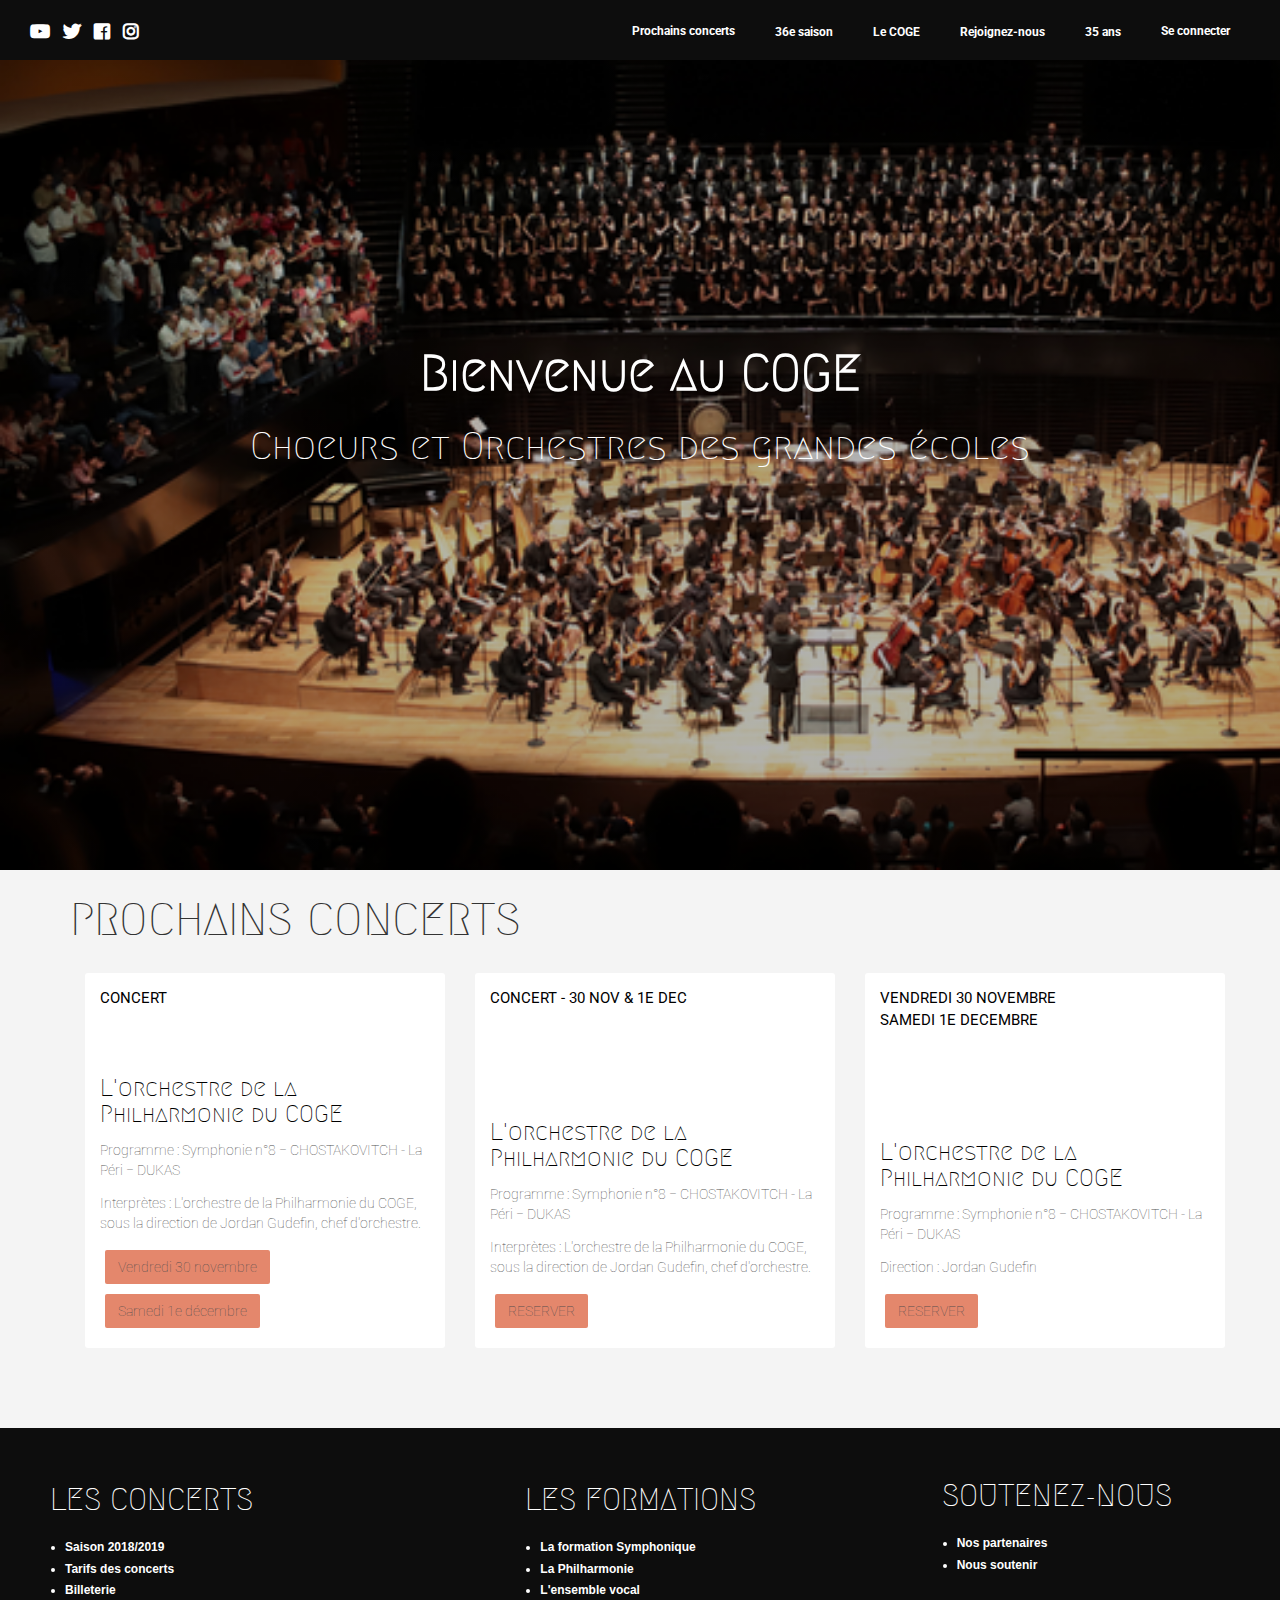
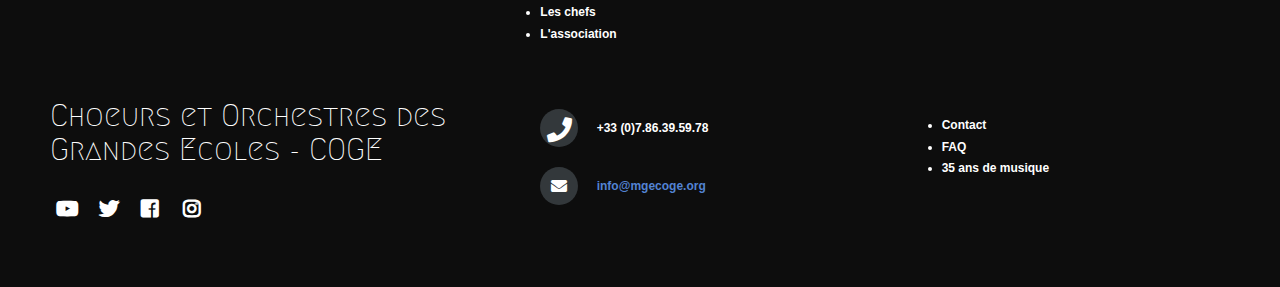
==== commit ae6de4fd: "Automated commit at 2018-11-10 17:41:32 UTC by middleman-deploy 2.0.0-alpha" ====
--- a/index.html
+++ b/index.html
@@ -7,7 +7,7 @@
           content="width=device-width, initial-scale=1, shrink-to-fit=no">
     <!-- Use the title from a page's frontmatter if it has one -->
     <title>COGE</title>
-    <link href="stylesheets/application-1e590153.css" rel="stylesheet" />
+    <link href="stylesheets/application-2a3ec4cc.css" rel="stylesheet" />
     <script src="javascripts/application-93de88c9.js"></script>
     <link href="images/logo-72529333.png" rel="icon" type="image/png" />
   </head>
@@ -114,17 +114,8 @@
 </div>
 
 <div class="container">
-  <h1>Ceci est un titre h1</h1>
-  <h2>Ceci est un titre h2</h2>
-  <h3>Ceci est un titre h3</h3>
-
-  <p>Lorem ipsum dsdfsd fdsfds fdsfsoi fezoihvc dskjhef fds fofhs fzofhd fz fdzfozd</p>
-
-
-
-
-<h1>CARD CONCERT - EXEMPLES</h1>
-<h1>PROCHAINS CONCERTS (design en cours)</h1>
+
+<h1>PROCHAINS CONCERTS </h1>
 
 <div class="container">
   <div class="row">
--- a/stylesheets/application-2a3ec4cc.css
+++ b/stylesheets/application-2a3ec4cc.css
@@ -0,0 +1,8 @@
+@import url("https://fonts.googleapis.com/css?family=Megrim|Open+Sans|Roboto");/*!
+ * Bootstrap v3.3.7 (http://getbootstrap.com)
+ * Copyright 2011-2016 Twitter, Inc.
+ * Licensed under MIT (https://github.com/twbs/bootstrap/blob/master/LICENSE)
+ *//*! normalize.css v3.0.3 | MIT License | github.com/necolas/normalize.css */html{font-family:sans-serif;-ms-text-size-adjust:100%;-webkit-text-size-adjust:100%}body{margin:0}article,aside,details,figcaption,figure,footer,header,hgroup,main,menu,nav,section,summary{display:block}audio,canvas,progress,video{display:inline-block;vertical-align:baseline}audio:not([controls]){display:none;height:0}[hidden],template{display:none}a{background-color:transparent}a:active,a:hover{outline:0}abbr[title]{border-bottom:1px dotted}b,strong{font-weight:bold}dfn{font-style:italic}h1{font-size:2em;margin:0.67em 0}mark{background:#ff0;color:#000}small{font-size:80%}sub,sup{font-size:75%;line-height:0;position:relative;vertical-align:baseline}sup{top:-0.5em}sub{bottom:-0.25em}img{border:0}svg:not(:root){overflow:hidden}figure{margin:1em 40px}hr{-webkit-box-sizing:content-box;box-sizing:content-box;height:0}pre{overflow:auto}code,kbd,pre,samp{font-family:monospace, monospace;font-size:1em}button,input,optgroup,select,textarea{color:inherit;font:inherit;margin:0}button{overflow:visible}button,select{text-transform:none}button,html input[type="button"],input[type="reset"],input[type="submit"]{-webkit-appearance:button;cursor:pointer}button[disabled],html input[disabled]{cursor:default}button::-moz-focus-inner,input::-moz-focus-inner{border:0;padding:0}input{line-height:normal}input[type="checkbox"],input[type="radio"]{-webkit-box-sizing:border-box;box-sizing:border-box;padding:0}input[type="number"]::-webkit-inner-spin-button,input[type="number"]::-webkit-outer-spin-button{height:auto}input[type="search"]{-webkit-appearance:textfield;-webkit-box-sizing:content-box;box-sizing:content-box}input[type="search"]::-webkit-search-cancel-button,input[type="search"]::-webkit-search-decoration{-webkit-appearance:none}fieldset{border:1px solid #c0c0c0;margin:0 2px;padding:0.35em 0.625em 0.75em}legend{border:0;padding:0}textarea{overflow:auto}optgroup{font-weight:bold}table{border-collapse:collapse;border-spacing:0}td,th{padding:0}/*! Source: https://github.com/h5bp/html5-boilerplate/blob/master/src/css/main.css */@media print{*,*:before,*:after{background:transparent !important;color:#000 !important;-webkit-box-shadow:none !important;box-shadow:none !important;text-shadow:none !important}a,a:visited{text-decoration:underline}a[href]:after{content:" (" attr(href) ")"}abbr[title]:after{content:" (" attr(title) ")"}a[href^="#"]:after,a[href^="javascript:"]:after{content:""}pre,blockquote{border:1px solid #999;page-break-inside:avoid}thead{display:table-header-group}tr,img{page-break-inside:avoid}img{max-width:100% !important}p,h2,h3{orphans:3;widows:3}h2,h3{page-break-after:avoid}.navbar{display:none}.btn>.caret,.dropup>.btn>.caret{border-top-color:#000 !important}.label{border:1px solid #000}.table{border-collapse:collapse !important}.table td,.table th{background-color:#fff !important}.table-bordered th,.table-bordered td{border:1px solid #ddd !important}}@font-face{font-family:'Glyphicons Halflings';src:url("../assets/bootstrap/glyphicons-halflings-regular-86b6f62b.eot");src:url("../assets/bootstrap/glyphicons-halflings-regular-86b6f62b.eot?#iefix") format("embedded-opentype"),url("../assets/bootstrap/glyphicons-halflings-regular-ca35b697.woff2") format("woff2"),url("../assets/bootstrap/glyphicons-halflings-regular-278e49a8.woff") format("woff"),url("../assets/bootstrap/glyphicons-halflings-regular-44bc1850.ttf") format("truetype"),url("../assets/bootstrap/glyphicons-halflings-regular-de51a849.svg#glyphicons_halflingsregular") format("svg")}.glyphicon{position:relative;top:1px;display:inline-block;font-family:'Glyphicons Halflings';font-style:normal;font-weight:normal;line-height:1;-webkit-font-smoothing:antialiased;-moz-osx-font-smoothing:grayscale}.glyphicon-asterisk:before{content:"\002a"}.glyphicon-plus:before{content:"\002b"}.glyphicon-euro:before,.glyphicon-eur:before{content:"\20ac"}.glyphicon-minus:before{content:"\2212"}.glyphicon-cloud:before{content:"\2601"}.glyphicon-envelope:before{content:"\2709"}.glyphicon-pencil:before{content:"\270f"}.glyphicon-glass:before{content:"\e001"}.glyphicon-music:before{content:"\e002"}.glyphicon-search:before{content:"\e003"}.glyphicon-heart:before{content:"\e005"}.glyphicon-star:before{content:"\e006"}.glyphicon-star-empty:before{content:"\e007"}.glyphicon-user:before{content:"\e008"}.glyphicon-film:before{content:"\e009"}.glyphicon-th-large:before{content:"\e010"}.glyphicon-th:before{content:"\e011"}.glyphicon-th-list:before{content:"\e012"}.glyphicon-ok:before{content:"\e013"}.glyphicon-remove:before{content:"\e014"}.glyphicon-zoom-in:before{content:"\e015"}.glyphicon-zoom-out:before{content:"\e016"}.glyphicon-off:before{content:"\e017"}.glyphicon-signal:before{content:"\e018"}.glyphicon-cog:before{content:"\e019"}.glyphicon-trash:before{content:"\e020"}.glyphicon-home:before{content:"\e021"}.glyphicon-file:before{content:"\e022"}.glyphicon-time:before{content:"\e023"}.glyphicon-road:before{content:"\e024"}.glyphicon-download-alt:before{content:"\e025"}.glyphicon-download:before{content:"\e026"}.glyphicon-upload:before{content:"\e027"}.glyphicon-inbox:before{content:"\e028"}.glyphicon-play-circle:before{content:"\e029"}.glyphicon-repeat:before{content:"\e030"}.glyphicon-refresh:before{content:"\e031"}.glyphicon-list-alt:before{content:"\e032"}.glyphicon-lock:before{content:"\e033"}.glyphicon-flag:before{content:"\e034"}.glyphicon-headphones:before{content:"\e035"}.glyphicon-volume-off:before{content:"\e036"}.glyphicon-volume-down:before{content:"\e037"}.glyphicon-volume-up:before{content:"\e038"}.glyphicon-qrcode:before{content:"\e039"}.glyphicon-barcode:before{content:"\e040"}.glyphicon-tag:before{content:"\e041"}.glyphicon-tags:before{content:"\e042"}.glyphicon-book:before{content:"\e043"}.glyphicon-bookmark:before{content:"\e044"}.glyphicon-print:before{content:"\e045"}.glyphicon-camera:before{content:"\e046"}.glyphicon-font:before{content:"\e047"}.glyphicon-bold:before{content:"\e048"}.glyphicon-italic:before{content:"\e049"}.glyphicon-text-height:before{content:"\e050"}.glyphicon-text-width:before{content:"\e051"}.glyphicon-align-left:before{content:"\e052"}.glyphicon-align-center:before{content:"\e053"}.glyphicon-align-right:before{content:"\e054"}.glyphicon-align-justify:before{content:"\e055"}.glyphicon-list:before{content:"\e056"}.glyphicon-indent-left:before{content:"\e057"}.glyphicon-indent-right:before{content:"\e058"}.glyphicon-facetime-video:before{content:"\e059"}.glyphicon-picture:before{content:"\e060"}.glyphicon-map-marker:before{content:"\e062"}.glyphicon-adjust:before{content:"\e063"}.glyphicon-tint:before{content:"\e064"}.glyphicon-edit:before{content:"\e065"}.glyphicon-share:before{content:"\e066"}.glyphicon-check:before{content:"\e067"}.glyphicon-move:before{content:"\e068"}.glyphicon-step-backward:before{content:"\e069"}.glyphicon-fast-backward:before{content:"\e070"}.glyphicon-backward:before{content:"\e071"}.glyphicon-play:before{content:"\e072"}.glyphicon-pause:before{content:"\e073"}.glyphicon-stop:before{content:"\e074"}.glyphicon-forward:before{content:"\e075"}.glyphicon-fast-forward:before{content:"\e076"}.glyphicon-step-forward:before{content:"\e077"}.glyphicon-eject:before{content:"\e078"}.glyphicon-chevron-left:before{content:"\e079"}.glyphicon-chevron-right:before{content:"\e080"}.glyphicon-plus-sign:before{content:"\e081"}.glyphicon-minus-sign:before{content:"\e082"}.glyphicon-remove-sign:before{content:"\e083"}.glyphicon-ok-sign:before{content:"\e084"}.glyphicon-question-sign:before{content:"\e085"}.glyphicon-info-sign:before{content:"\e086"}.glyphicon-screenshot:before{content:"\e087"}.glyphicon-remove-circle:before{content:"\e088"}.glyphicon-ok-circle:before{content:"\e089"}.glyphicon-ban-circle:before{content:"\e090"}.glyphicon-arrow-left:before{content:"\e091"}.glyphicon-arrow-right:before{content:"\e092"}.glyphicon-arrow-up:before{content:"\e093"}.glyphicon-arrow-down:before{content:"\e094"}.glyphicon-share-alt:before{content:"\e095"}.glyphicon-resize-full:before{content:"\e096"}.glyphicon-resize-small:before{content:"\e097"}.glyphicon-exclamation-sign:before{content:"\e101"}.glyphicon-gift:before{content:"\e102"}.glyphicon-leaf:before{content:"\e103"}.glyphicon-fire:before{content:"\e104"}.glyphicon-eye-open:before{content:"\e105"}.glyphicon-eye-close:before{content:"\e106"}.glyphicon-warning-sign:before{content:"\e107"}.glyphicon-plane:before{content:"\e108"}.glyphicon-calendar:before{content:"\e109"}.glyphicon-random:before{content:"\e110"}.glyphicon-comment:before{content:"\e111"}.glyphicon-magnet:before{content:"\e112"}.glyphicon-chevron-up:before{content:"\e113"}.glyphicon-chevron-down:before{content:"\e114"}.glyphicon-retweet:before{content:"\e115"}.glyphicon-shopping-cart:before{content:"\e116"}.glyphicon-folder-close:before{content:"\e117"}.glyphicon-folder-open:before{content:"\e118"}.glyphicon-resize-vertical:before{content:"\e119"}.glyphicon-resize-horizontal:before{content:"\e120"}.glyphicon-hdd:before{content:"\e121"}.glyphicon-bullhorn:before{content:"\e122"}.glyphicon-bell:before{content:"\e123"}.glyphicon-certificate:before{content:"\e124"}.glyphicon-thumbs-up:before{content:"\e125"}.glyphicon-thumbs-down:before{content:"\e126"}.glyphicon-hand-right:before{content:"\e127"}.glyphicon-hand-left:before{content:"\e128"}.glyphicon-hand-up:before{content:"\e129"}.glyphicon-hand-down:before{content:"\e130"}.glyphicon-circle-arrow-right:before{content:"\e131"}.glyphicon-circle-arrow-left:before{content:"\e132"}.glyphicon-circle-arrow-up:before{content:"\e133"}.glyphicon-circle-arrow-down:before{content:"\e134"}.glyphicon-globe:before{content:"\e135"}.glyphicon-wrench:before{content:"\e136"}.glyphicon-tasks:before{content:"\e137"}.glyphicon-filter:before{content:"\e138"}.glyphicon-briefcase:before{content:"\e139"}.glyphicon-fullscreen:before{content:"\e140"}.glyphicon-dashboard:before{content:"\e141"}.glyphicon-paperclip:before{content:"\e142"}.glyphicon-heart-empty:before{content:"\e143"}.glyphicon-link:before{content:"\e144"}.glyphicon-phone:before{content:"\e145"}.glyphicon-pushpin:before{content:"\e146"}.glyphicon-usd:before{content:"\e148"}.glyphicon-gbp:before{content:"\e149"}.glyphicon-sort:before{content:"\e150"}.glyphicon-sort-by-alphabet:before{content:"\e151"}.glyphicon-sort-by-alphabet-alt:before{content:"\e152"}.glyphicon-sort-by-order:before{content:"\e153"}.glyphicon-sort-by-order-alt:before{content:"\e154"}.glyphicon-sort-by-attributes:before{content:"\e155"}.glyphicon-sort-by-attributes-alt:before{content:"\e156"}.glyphicon-unchecked:before{content:"\e157"}.glyphicon-expand:before{content:"\e158"}.glyphicon-collapse-down:before{content:"\e159"}.glyphicon-collapse-up:before{content:"\e160"}.glyphicon-log-in:before{content:"\e161"}.glyphicon-flash:before{content:"\e162"}.glyphicon-log-out:before{content:"\e163"}.glyphicon-new-window:before{content:"\e164"}.glyphicon-record:before{content:"\e165"}.glyphicon-save:before{content:"\e166"}.glyphicon-open:before{content:"\e167"}.glyphicon-saved:before{content:"\e168"}.glyphicon-import:before{content:"\e169"}.glyphicon-export:before{content:"\e170"}.glyphicon-send:before{content:"\e171"}.glyphicon-floppy-disk:before{content:"\e172"}.glyphicon-floppy-saved:before{content:"\e173"}.glyphicon-floppy-remove:before{content:"\e174"}.glyphicon-floppy-save:before{content:"\e175"}.glyphicon-floppy-open:before{content:"\e176"}.glyphicon-credit-card:before{content:"\e177"}.glyphicon-transfer:before{content:"\e178"}.glyphicon-cutlery:before{content:"\e179"}.glyphicon-header:before{content:"\e180"}.glyphicon-compressed:before{content:"\e181"}.glyphicon-earphone:before{content:"\e182"}.glyphicon-phone-alt:before{content:"\e183"}.glyphicon-tower:before{content:"\e184"}.glyphicon-stats:before{content:"\e185"}.glyphicon-sd-video:before{content:"\e186"}.glyphicon-hd-video:before{content:"\e187"}.glyphicon-subtitles:before{content:"\e188"}.glyphicon-sound-stereo:before{content:"\e189"}.glyphicon-sound-dolby:before{content:"\e190"}.glyphicon-sound-5-1:before{content:"\e191"}.glyphicon-sound-6-1:before{content:"\e192"}.glyphicon-sound-7-1:before{content:"\e193"}.glyphicon-copyright-mark:before{content:"\e194"}.glyphicon-registration-mark:before{content:"\e195"}.glyphicon-cloud-download:before{content:"\e197"}.glyphicon-cloud-upload:before{content:"\e198"}.glyphicon-tree-conifer:before{content:"\e199"}.glyphicon-tree-deciduous:before{content:"\e200"}.glyphicon-cd:before{content:"\e201"}.glyphicon-save-file:before{content:"\e202"}.glyphicon-open-file:before{content:"\e203"}.glyphicon-level-up:before{content:"\e204"}.glyphicon-copy:before{content:"\e205"}.glyphicon-paste:before{content:"\e206"}.glyphicon-alert:before{content:"\e209"}.glyphicon-equalizer:before{content:"\e210"}.glyphicon-king:before{content:"\e211"}.glyphicon-queen:before{content:"\e212"}.glyphicon-pawn:before{content:"\e213"}.glyphicon-bishop:before{content:"\e214"}.glyphicon-knight:before{content:"\e215"}.glyphicon-baby-formula:before{content:"\e216"}.glyphicon-tent:before{content:"\26fa"}.glyphicon-blackboard:before{content:"\e218"}.glyphicon-bed:before{content:"\e219"}.glyphicon-apple:before{content:"\f8ff"}.glyphicon-erase:before{content:"\e221"}.glyphicon-hourglass:before{content:"\231b"}.glyphicon-lamp:before{content:"\e223"}.glyphicon-duplicate:before{content:"\e224"}.glyphicon-piggy-bank:before{content:"\e225"}.glyphicon-scissors:before{content:"\e226"}.glyphicon-bitcoin:before{content:"\e227"}.glyphicon-btc:before{content:"\e227"}.glyphicon-xbt:before{content:"\e227"}.glyphicon-yen:before{content:"\00a5"}.glyphicon-jpy:before{content:"\00a5"}.glyphicon-ruble:before{content:"\20bd"}.glyphicon-rub:before{content:"\20bd"}.glyphicon-scale:before{content:"\e230"}.glyphicon-ice-lolly:before{content:"\e231"}.glyphicon-ice-lolly-tasted:before{content:"\e232"}.glyphicon-education:before{content:"\e233"}.glyphicon-option-horizontal:before{content:"\e234"}.glyphicon-option-vertical:before{content:"\e235"}.glyphicon-menu-hamburger:before{content:"\e236"}.glyphicon-modal-window:before{content:"\e237"}.glyphicon-oil:before{content:"\e238"}.glyphicon-grain:before{content:"\e239"}.glyphicon-sunglasses:before{content:"\e240"}.glyphicon-text-size:before{content:"\e241"}.glyphicon-text-color:before{content:"\e242"}.glyphicon-text-background:before{content:"\e243"}.glyphicon-object-align-top:before{content:"\e244"}.glyphicon-object-align-bottom:before{content:"\e245"}.glyphicon-object-align-horizontal:before{content:"\e246"}.glyphicon-object-align-left:before{content:"\e247"}.glyphicon-object-align-vertical:before{content:"\e248"}.glyphicon-object-align-right:before{content:"\e249"}.glyphicon-triangle-right:before{content:"\e250"}.glyphicon-triangle-left:before{content:"\e251"}.glyphicon-triangle-bottom:before{content:"\e252"}.glyphicon-triangle-top:before{content:"\e253"}.glyphicon-console:before{content:"\e254"}.glyphicon-superscript:before{content:"\e255"}.glyphicon-subscript:before{content:"\e256"}.glyphicon-menu-left:before{content:"\e257"}.glyphicon-menu-right:before{content:"\e258"}.glyphicon-menu-down:before{content:"\e259"}.glyphicon-menu-up:before{content:"\e260"}*{-webkit-box-sizing:border-box;box-sizing:border-box}*:before,*:after{-webkit-box-sizing:border-box;box-sizing:border-box}html{font-size:10px;-webkit-tap-highlight-color:transparent}body{font-family:"Roboto", "sans-serif";font-size:18px;line-height:1.42857143;color:#333333;background-color:#F4F4F4}input,button,select,textarea{font-family:inherit;font-size:inherit;line-height:inherit}a{color:#469AE0;text-decoration:none}a:hover,a:focus{color:#1f74ba;text-decoration:underline}a:focus{outline:5px auto -webkit-focus-ring-color;outline-offset:-2px}figure{margin:0}img{vertical-align:middle}.img-responsive{display:block;max-width:100%;height:auto}.img-rounded{border-radius:2px}.img-thumbnail{padding:4px;line-height:1.42857143;background-color:#F4F4F4;border:1px solid #ddd;border-radius:2px;-webkit-transition:all 0.2s ease-in-out;transition:all 0.2s ease-in-out;display:inline-block;max-width:100%;height:auto}.img-circle{border-radius:50%}hr{margin-top:25px;margin-bottom:25px;border:0;border-top:1px solid #eeeeee}.sr-only{position:absolute;width:1px;height:1px;margin:-1px;padding:0;overflow:hidden;clip:rect(0, 0, 0, 0);border:0}.sr-only-focusable:active,.sr-only-focusable:focus{position:static;width:auto;height:auto;margin:0;overflow:visible;clip:auto}[role="button"]{cursor:pointer}h1,h2,h3,h4,h5,h6,.h1,.h2,.h3,.h4,.h5,.h6{font-family:"Megrim", "cursive";font-weight:500;line-height:1.1;color:inherit}h1 small,h1 .small,h2 small,h2 .small,h3 small,h3 .small,h4 small,h4 .small,h5 small,h5 .small,h6 small,h6 .small,.h1 small,.h1 .small,.h2 small,.h2 .small,.h3 small,.h3 .small,.h4 small,.h4 .small,.h5 small,.h5 .small,.h6 small,.h6 .small{font-weight:normal;line-height:1;color:#777777}h1,.h1,h2,.h2,h3,.h3{margin-top:25px;margin-bottom:12.5px}h1 small,h1 .small,.h1 small,.h1 .small,h2 small,h2 .small,.h2 small,.h2 .small,h3 small,h3 .small,.h3 small,.h3 .small{font-size:65%}h4,.h4,h5,.h5,h6,.h6{margin-top:12.5px;margin-bottom:12.5px}h4 small,h4 .small,.h4 small,.h4 .small,h5 small,h5 .small,.h5 small,.h5 .small,h6 small,h6 .small,.h6 small,.h6 .small{font-size:75%}h1,.h1{font-size:46px}h2,.h2{font-size:38px}h3,.h3{font-size:31px}h4,.h4{font-size:23px}h5,.h5{font-size:18px}h6,.h6{font-size:16px}p{margin:0 0 12.5px}.lead{margin-bottom:25px;font-size:20px;font-weight:300;line-height:1.4}@media (min-width: 768px){.lead{font-size:27px}}small,.small{font-size:88%}mark,.mark{background-color:#fcf8e3;padding:.2em}.text-left{text-align:left}.text-right{text-align:right}.text-center{text-align:center}.text-justify{text-align:justify}.text-nowrap{white-space:nowrap}.text-lowercase{text-transform:lowercase}.text-uppercase,.initialism{text-transform:uppercase}.text-capitalize{text-transform:capitalize}.text-muted{color:#777777}.text-primary{color:#469AE0}a.text-primary:hover,a.text-primary:focus{color:#2381d0}.text-success{color:#3c763d}a.text-success:hover,a.text-success:focus{color:#2b542c}.text-info{color:#31708f}a.text-info:hover,a.text-info:focus{color:#245269}.text-warning{color:#8a6d3b}a.text-warning:hover,a.text-warning:focus{color:#66512c}.text-danger{color:#a94442}a.text-danger:hover,a.text-danger:focus{color:#843534}.bg-primary{color:#fff}.bg-primary{background-color:#469AE0}a.bg-primary:hover,a.bg-primary:focus{background-color:#2381d0}.bg-success{background-color:#dff0d8}a.bg-success:hover,a.bg-success:focus{background-color:#c1e2b3}.bg-info{background-color:#d9edf7}a.bg-info:hover,a.bg-info:focus{background-color:#afd9ee}.bg-warning{background-color:#fcf8e3}a.bg-warning:hover,a.bg-warning:focus{background-color:#f7ecb5}.bg-danger{background-color:#f2dede}a.bg-danger:hover,a.bg-danger:focus{background-color:#e4b9b9}.page-header{padding-bottom:11.5px;margin:50px 0 25px;border-bottom:1px solid #eeeeee}ul,ol{margin-top:0;margin-bottom:12.5px}ul ul,ul ol,ol ul,ol ol{margin-bottom:0}.list-unstyled{padding-left:0;list-style:none}.list-inline{padding-left:0;list-style:none;margin-left:-5px}.list-inline>li{display:inline-block;padding-left:5px;padding-right:5px}dl{margin-top:0;margin-bottom:25px}dt,dd{line-height:1.42857143}dt{font-weight:bold}dd{margin-left:0}.dl-horizontal dd:before,.dl-horizontal dd:after{content:" ";display:table}.dl-horizontal dd:after{clear:both}@media (min-width: 768px){.dl-horizontal dt{float:left;width:160px;clear:left;text-align:right;overflow:hidden;text-overflow:ellipsis;white-space:nowrap}.dl-horizontal dd{margin-left:180px}}abbr[title],abbr[data-original-title]{cursor:help;border-bottom:1px dotted #777777}.initialism{font-size:90%}blockquote{padding:12.5px 25px;margin:0 0 25px;font-size:22.5px;border-left:5px solid #eeeeee}blockquote p:last-child,blockquote ul:last-child,blockquote ol:last-child{margin-bottom:0}blockquote footer,blockquote small,blockquote .small{display:block;font-size:80%;line-height:1.42857143;color:#777777}blockquote footer:before,blockquote small:before,blockquote .small:before{content:'\2014 \00A0'}.blockquote-reverse,blockquote.pull-right{padding-right:15px;padding-left:0;border-right:5px solid #eeeeee;border-left:0;text-align:right}.blockquote-reverse footer:before,.blockquote-reverse small:before,.blockquote-reverse .small:before,blockquote.pull-right footer:before,blockquote.pull-right small:before,blockquote.pull-right .small:before{content:''}.blockquote-reverse footer:after,.blockquote-reverse small:after,.blockquote-reverse .small:after,blockquote.pull-right footer:after,blockquote.pull-right small:after,blockquote.pull-right .small:after{content:'\00A0 \2014'}address{margin-bottom:25px;font-style:normal;line-height:1.42857143}code,kbd,pre,samp{font-family:Menlo, Monaco, Consolas, "Courier New", monospace}code{padding:2px 4px;font-size:90%;color:#c7254e;background-color:#f9f2f4;border-radius:2px}kbd{padding:2px 4px;font-size:90%;color:#fff;background-color:#333;border-radius:2px;-webkit-box-shadow:inset 0 -1px 0 rgba(0,0,0,0.25);box-shadow:inset 0 -1px 0 rgba(0,0,0,0.25)}kbd kbd{padding:0;font-size:100%;font-weight:bold;-webkit-box-shadow:none;box-shadow:none}pre{display:block;padding:12px;margin:0 0 12.5px;font-size:17px;line-height:1.42857143;word-break:break-all;word-wrap:break-word;color:#333333;background-color:#f5f5f5;border:1px solid #ccc;border-radius:2px}pre code{padding:0;font-size:inherit;color:inherit;white-space:pre-wrap;background-color:transparent;border-radius:0}.pre-scrollable{max-height:340px;overflow-y:scroll}.container{margin-right:auto;margin-left:auto;padding-left:15px;padding-right:15px}.container:before,.container:after{content:" ";display:table}.container:after{clear:both}@media (min-width: 768px){.container{width:750px}}@media (min-width: 992px){.container{width:970px}}@media (min-width: 1200px){.container{width:1170px}}.container-fluid{margin-right:auto;margin-left:auto;padding-left:15px;padding-right:15px}.container-fluid:before,.container-fluid:after{content:" ";display:table}.container-fluid:after{clear:both}.row{margin-left:-15px;margin-right:-15px}.row:before,.row:after{content:" ";display:table}.row:after{clear:both}.col-xs-1,.col-sm-1,.col-md-1,.col-lg-1,.col-xs-2,.col-sm-2,.col-md-2,.col-lg-2,.col-xs-3,.col-sm-3,.col-md-3,.col-lg-3,.col-xs-4,.col-sm-4,.col-md-4,.col-lg-4,.col-xs-5,.col-sm-5,.col-md-5,.col-lg-5,.col-xs-6,.col-sm-6,.col-md-6,.col-lg-6,.col-xs-7,.col-sm-7,.col-md-7,.col-lg-7,.col-xs-8,.col-sm-8,.col-md-8,.col-lg-8,.col-xs-9,.col-sm-9,.col-md-9,.col-lg-9,.col-xs-10,.col-sm-10,.col-md-10,.col-lg-10,.col-xs-11,.col-sm-11,.col-md-11,.col-lg-11,.col-xs-12,.col-sm-12,.col-md-12,.col-lg-12{position:relative;min-height:1px;padding-left:15px;padding-right:15px}.col-xs-1,.col-xs-2,.col-xs-3,.col-xs-4,.col-xs-5,.col-xs-6,.col-xs-7,.col-xs-8,.col-xs-9,.col-xs-10,.col-xs-11,.col-xs-12{float:left}.col-xs-1{width:8.33333333%}.col-xs-2{width:16.66666667%}.col-xs-3{width:25%}.col-xs-4{width:33.33333333%}.col-xs-5{width:41.66666667%}.col-xs-6{width:50%}.col-xs-7{width:58.33333333%}.col-xs-8{width:66.66666667%}.col-xs-9{width:75%}.col-xs-10{width:83.33333333%}.col-xs-11{width:91.66666667%}.col-xs-12{width:100%}.col-xs-pull-0{right:auto}.col-xs-pull-1{right:8.33333333%}.col-xs-pull-2{right:16.66666667%}.col-xs-pull-3{right:25%}.col-xs-pull-4{right:33.33333333%}.col-xs-pull-5{right:41.66666667%}.col-xs-pull-6{right:50%}.col-xs-pull-7{right:58.33333333%}.col-xs-pull-8{right:66.66666667%}.col-xs-pull-9{right:75%}.col-xs-pull-10{right:83.33333333%}.col-xs-pull-11{right:91.66666667%}.col-xs-pull-12{right:100%}.col-xs-push-0{left:auto}.col-xs-push-1{left:8.33333333%}.col-xs-push-2{left:16.66666667%}.col-xs-push-3{left:25%}.col-xs-push-4{left:33.33333333%}.col-xs-push-5{left:41.66666667%}.col-xs-push-6{left:50%}.col-xs-push-7{left:58.33333333%}.col-xs-push-8{left:66.66666667%}.col-xs-push-9{left:75%}.col-xs-push-10{left:83.33333333%}.col-xs-push-11{left:91.66666667%}.col-xs-push-12{left:100%}.col-xs-offset-0{margin-left:0%}.col-xs-offset-1{margin-left:8.33333333%}.col-xs-offset-2{margin-left:16.66666667%}.col-xs-offset-3{margin-left:25%}.col-xs-offset-4{margin-left:33.33333333%}.col-xs-offset-5{margin-left:41.66666667%}.col-xs-offset-6{margin-left:50%}.col-xs-offset-7{margin-left:58.33333333%}.col-xs-offset-8{margin-left:66.66666667%}.col-xs-offset-9{margin-left:75%}.col-xs-offset-10{margin-left:83.33333333%}.col-xs-offset-11{margin-left:91.66666667%}.col-xs-offset-12{margin-left:100%}@media (min-width: 768px){.col-sm-1,.col-sm-2,.col-sm-3,.col-sm-4,.col-sm-5,.col-sm-6,.col-sm-7,.col-sm-8,.col-sm-9,.col-sm-10,.col-sm-11,.col-sm-12{float:left}.col-sm-1{width:8.33333333%}.col-sm-2{width:16.66666667%}.col-sm-3{width:25%}.col-sm-4{width:33.33333333%}.col-sm-5{width:41.66666667%}.col-sm-6{width:50%}.col-sm-7{width:58.33333333%}.col-sm-8{width:66.66666667%}.col-sm-9{width:75%}.col-sm-10{width:83.33333333%}.col-sm-11{width:91.66666667%}.col-sm-12{width:100%}.col-sm-pull-0{right:auto}.col-sm-pull-1{right:8.33333333%}.col-sm-pull-2{right:16.66666667%}.col-sm-pull-3{right:25%}.col-sm-pull-4{right:33.33333333%}.col-sm-pull-5{right:41.66666667%}.col-sm-pull-6{right:50%}.col-sm-pull-7{right:58.33333333%}.col-sm-pull-8{right:66.66666667%}.col-sm-pull-9{right:75%}.col-sm-pull-10{right:83.33333333%}.col-sm-pull-11{right:91.66666667%}.col-sm-pull-12{right:100%}.col-sm-push-0{left:auto}.col-sm-push-1{left:8.33333333%}.col-sm-push-2{left:16.66666667%}.col-sm-push-3{left:25%}.col-sm-push-4{left:33.33333333%}.col-sm-push-5{left:41.66666667%}.col-sm-push-6{left:50%}.col-sm-push-7{left:58.33333333%}.col-sm-push-8{left:66.66666667%}.col-sm-push-9{left:75%}.col-sm-push-10{left:83.33333333%}.col-sm-push-11{left:91.66666667%}.col-sm-push-12{left:100%}.col-sm-offset-0{margin-left:0%}.col-sm-offset-1{margin-left:8.33333333%}.col-sm-offset-2{margin-left:16.66666667%}.col-sm-offset-3{margin-left:25%}.col-sm-offset-4{margin-left:33.33333333%}.col-sm-offset-5{margin-left:41.66666667%}.col-sm-offset-6{margin-left:50%}.col-sm-offset-7{margin-left:58.33333333%}.col-sm-offset-8{margin-left:66.66666667%}.col-sm-offset-9{margin-left:75%}.col-sm-offset-10{margin-left:83.33333333%}.col-sm-offset-11{margin-left:91.66666667%}.col-sm-offset-12{margin-left:100%}}@media (min-width: 992px){.col-md-1,.col-md-2,.col-md-3,.col-md-4,.col-md-5,.col-md-6,.col-md-7,.col-md-8,.col-md-9,.col-md-10,.col-md-11,.col-md-12{float:left}.col-md-1{width:8.33333333%}.col-md-2{width:16.66666667%}.col-md-3{width:25%}.col-md-4{width:33.33333333%}.col-md-5{width:41.66666667%}.col-md-6{width:50%}.col-md-7{width:58.33333333%}.col-md-8{width:66.66666667%}.col-md-9{width:75%}.col-md-10{width:83.33333333%}.col-md-11{width:91.66666667%}.col-md-12{width:100%}.col-md-pull-0{right:auto}.col-md-pull-1{right:8.33333333%}.col-md-pull-2{right:16.66666667%}.col-md-pull-3{right:25%}.col-md-pull-4{right:33.33333333%}.col-md-pull-5{right:41.66666667%}.col-md-pull-6{right:50%}.col-md-pull-7{right:58.33333333%}.col-md-pull-8{right:66.66666667%}.col-md-pull-9{right:75%}.col-md-pull-10{right:83.33333333%}.col-md-pull-11{right:91.66666667%}.col-md-pull-12{right:100%}.col-md-push-0{left:auto}.col-md-push-1{left:8.33333333%}.col-md-push-2{left:16.66666667%}.col-md-push-3{left:25%}.col-md-push-4{left:33.33333333%}.col-md-push-5{left:41.66666667%}.col-md-push-6{left:50%}.col-md-push-7{left:58.33333333%}.col-md-push-8{left:66.66666667%}.col-md-push-9{left:75%}.col-md-push-10{left:83.33333333%}.col-md-push-11{left:91.66666667%}.col-md-push-12{left:100%}.col-md-offset-0{margin-left:0%}.col-md-offset-1{margin-left:8.33333333%}.col-md-offset-2{margin-left:16.66666667%}.col-md-offset-3{margin-left:25%}.col-md-offset-4{margin-left:33.33333333%}.col-md-offset-5{margin-left:41.66666667%}.col-md-offset-6{margin-left:50%}.col-md-offset-7{margin-left:58.33333333%}.col-md-offset-8{margin-left:66.66666667%}.col-md-offset-9{margin-left:75%}.col-md-offset-10{margin-left:83.33333333%}.col-md-offset-11{margin-left:91.66666667%}.col-md-offset-12{margin-left:100%}}@media (min-width: 1200px){.col-lg-1,.col-lg-2,.col-lg-3,.col-lg-4,.col-lg-5,.col-lg-6,.col-lg-7,.col-lg-8,.col-lg-9,.col-lg-10,.col-lg-11,.col-lg-12{float:left}.col-lg-1{width:8.33333333%}.col-lg-2{width:16.66666667%}.col-lg-3{width:25%}.col-lg-4{width:33.33333333%}.col-lg-5{width:41.66666667%}.col-lg-6{width:50%}.col-lg-7{width:58.33333333%}.col-lg-8{width:66.66666667%}.col-lg-9{width:75%}.col-lg-10{width:83.33333333%}.col-lg-11{width:91.66666667%}.col-lg-12{width:100%}.col-lg-pull-0{right:auto}.col-lg-pull-1{right:8.33333333%}.col-lg-pull-2{right:16.66666667%}.col-lg-pull-3{right:25%}.col-lg-pull-4{right:33.33333333%}.col-lg-pull-5{right:41.66666667%}.col-lg-pull-6{right:50%}.col-lg-pull-7{right:58.33333333%}.col-lg-pull-8{right:66.66666667%}.col-lg-pull-9{right:75%}.col-lg-pull-10{right:83.33333333%}.col-lg-pull-11{right:91.66666667%}.col-lg-pull-12{right:100%}.col-lg-push-0{left:auto}.col-lg-push-1{left:8.33333333%}.col-lg-push-2{left:16.66666667%}.col-lg-push-3{left:25%}.col-lg-push-4{left:33.33333333%}.col-lg-push-5{left:41.66666667%}.col-lg-push-6{left:50%}.col-lg-push-7{left:58.33333333%}.col-lg-push-8{left:66.66666667%}.col-lg-push-9{left:75%}.col-lg-push-10{left:83.33333333%}.col-lg-push-11{left:91.66666667%}.col-lg-push-12{left:100%}.col-lg-offset-0{margin-left:0%}.col-lg-offset-1{margin-left:8.33333333%}.col-lg-offset-2{margin-left:16.66666667%}.col-lg-offset-3{margin-left:25%}.col-lg-offset-4{margin-left:33.33333333%}.col-lg-offset-5{margin-left:41.66666667%}.col-lg-offset-6{margin-left:50%}.col-lg-offset-7{margin-left:58.33333333%}.col-lg-offset-8{margin-left:66.66666667%}.col-lg-offset-9{margin-left:75%}.col-lg-offset-10{margin-left:83.33333333%}.col-lg-offset-11{margin-left:91.66666667%}.col-lg-offset-12{margin-left:100%}}table{background-color:transparent}caption{padding-top:8px;padding-bottom:8px;color:#777777;text-align:left}th{text-align:left}.table{width:100%;max-width:100%;margin-bottom:25px}.table>thead>tr>th,.table>thead>tr>td,.table>tbody>tr>th,.table>tbody>tr>td,.table>tfoot>tr>th,.table>tfoot>tr>td{padding:8px;line-height:1.42857143;vertical-align:top;border-top:1px solid #ddd}.table>thead>tr>th{vertical-align:bottom;border-bottom:2px solid #ddd}.table>caption+thead>tr:first-child>th,.table>caption+thead>tr:first-child>td,.table>colgroup+thead>tr:first-child>th,.table>colgroup+thead>tr:first-child>td,.table>thead:first-child>tr:first-child>th,.table>thead:first-child>tr:first-child>td{border-top:0}.table>tbody+tbody{border-top:2px solid #ddd}.table .table{background-color:#F4F4F4}.table-condensed>thead>tr>th,.table-condensed>thead>tr>td,.table-condensed>tbody>tr>th,.table-condensed>tbody>tr>td,.table-condensed>tfoot>tr>th,.table-condensed>tfoot>tr>td{padding:5px}.table-bordered{border:1px solid #ddd}.table-bordered>thead>tr>th,.table-bordered>thead>tr>td,.table-bordered>tbody>tr>th,.table-bordered>tbody>tr>td,.table-bordered>tfoot>tr>th,.table-bordered>tfoot>tr>td{border:1px solid #ddd}.table-bordered>thead>tr>th,.table-bordered>thead>tr>td{border-bottom-width:2px}.table-striped>tbody>tr:nth-of-type(odd){background-color:#f9f9f9}.table-hover>tbody>tr:hover{background-color:#f5f5f5}table col[class*="col-"]{position:static;float:none;display:table-column}table td[class*="col-"],table th[class*="col-"]{position:static;float:none;display:table-cell}.table>thead>tr>td.active,.table>thead>tr>th.active,.table>thead>tr.active>td,.table>thead>tr.active>th,.table>tbody>tr>td.active,.table>tbody>tr>th.active,.table>tbody>tr.active>td,.table>tbody>tr.active>th,.table>tfoot>tr>td.active,.table>tfoot>tr>th.active,.table>tfoot>tr.active>td,.table>tfoot>tr.active>th{background-color:#f5f5f5}.table-hover>tbody>tr>td.active:hover,.table-hover>tbody>tr>th.active:hover,.table-hover>tbody>tr.active:hover>td,.table-hover>tbody>tr:hover>.active,.table-hover>tbody>tr.active:hover>th{background-color:#e8e8e8}.table>thead>tr>td.success,.table>thead>tr>th.success,.table>thead>tr.success>td,.table>thead>tr.success>th,.table>tbody>tr>td.success,.table>tbody>tr>th.success,.table>tbody>tr.success>td,.table>tbody>tr.success>th,.table>tfoot>tr>td.success,.table>tfoot>tr>th.success,.table>tfoot>tr.success>td,.table>tfoot>tr.success>th{background-color:#dff0d8}.table-hover>tbody>tr>td.success:hover,.table-hover>tbody>tr>th.success:hover,.table-hover>tbody>tr.success:hover>td,.table-hover>tbody>tr:hover>.success,.table-hover>tbody>tr.success:hover>th{background-color:#d0e9c6}.table>thead>tr>td.info,.table>thead>tr>th.info,.table>thead>tr.info>td,.table>thead>tr.info>th,.table>tbody>tr>td.info,.table>tbody>tr>th.info,.table>tbody>tr.info>td,.table>tbody>tr.info>th,.table>tfoot>tr>td.info,.table>tfoot>tr>th.info,.table>tfoot>tr.info>td,.table>tfoot>tr.info>th{background-color:#d9edf7}.table-hover>tbody>tr>td.info:hover,.table-hover>tbody>tr>th.info:hover,.table-hover>tbody>tr.info:hover>td,.table-hover>tbody>tr:hover>.info,.table-hover>tbody>tr.info:hover>th{background-color:#c4e3f3}.table>thead>tr>td.warning,.table>thead>tr>th.warning,.table>thead>tr.warning>td,.table>thead>tr.warning>th,.table>tbody>tr>td.warning,.table>tbody>tr>th.warning,.table>tbody>tr.warning>td,.table>tbody>tr.warning>th,.table>tfoot>tr>td.warning,.table>tfoot>tr>th.warning,.table>tfoot>tr.warning>td,.table>tfoot>tr.warning>th{background-color:#fcf8e3}.table-hover>tbody>tr>td.warning:hover,.table-hover>tbody>tr>th.warning:hover,.table-hover>tbody>tr.warning:hover>td,.table-hover>tbody>tr:hover>.warning,.table-hover>tbody>tr.warning:hover>th{background-color:#faf2cc}.table>thead>tr>td.danger,.table>thead>tr>th.danger,.table>thead>tr.danger>td,.table>thead>tr.danger>th,.table>tbody>tr>td.danger,.table>tbody>tr>th.danger,.table>tbody>tr.danger>td,.table>tbody>tr.danger>th,.table>tfoot>tr>td.danger,.table>tfoot>tr>th.danger,.table>tfoot>tr.danger>td,.table>tfoot>tr.danger>th{background-color:#f2dede}.table-hover>tbody>tr>td.danger:hover,.table-hover>tbody>tr>th.danger:hover,.table-hover>tbody>tr.danger:hover>td,.table-hover>tbody>tr:hover>.danger,.table-hover>tbody>tr.danger:hover>th{background-color:#ebcccc}.table-responsive{overflow-x:auto;min-height:0.01%}@media screen and (max-width: 767px){.table-responsive{width:100%;margin-bottom:18.75px;overflow-y:hidden;-ms-overflow-style:-ms-autohiding-scrollbar;border:1px solid #ddd}.table-responsive>.table{margin-bottom:0}.table-responsive>.table>thead>tr>th,.table-responsive>.table>thead>tr>td,.table-responsive>.table>tbody>tr>th,.table-responsive>.table>tbody>tr>td,.table-responsive>.table>tfoot>tr>th,.table-responsive>.table>tfoot>tr>td{white-space:nowrap}.table-responsive>.table-bordered{border:0}.table-responsive>.table-bordered>thead>tr>th:first-child,.table-responsive>.table-bordered>thead>tr>td:first-child,.table-responsive>.table-bordered>tbody>tr>th:first-child,.table-responsive>.table-bordered>tbody>tr>td:first-child,.table-responsive>.table-bordered>tfoot>tr>th:first-child,.table-responsive>.table-bordered>tfoot>tr>td:first-child{border-left:0}.table-responsive>.table-bordered>thead>tr>th:last-child,.table-responsive>.table-bordered>thead>tr>td:last-child,.table-responsive>.table-bordered>tbody>tr>th:last-child,.table-responsive>.table-bordered>tbody>tr>td:last-child,.table-responsive>.table-bordered>tfoot>tr>th:last-child,.table-responsive>.table-bordered>tfoot>tr>td:last-child{border-right:0}.table-responsive>.table-bordered>tbody>tr:last-child>th,.table-responsive>.table-bordered>tbody>tr:last-child>td,.table-responsive>.table-bordered>tfoot>tr:last-child>th,.table-responsive>.table-bordered>tfoot>tr:last-child>td{border-bottom:0}}fieldset{padding:0;margin:0;border:0;min-width:0}legend{display:block;width:100%;padding:0;margin-bottom:25px;font-size:27px;line-height:inherit;color:#333333;border:0;border-bottom:1px solid #e5e5e5}label{display:inline-block;max-width:100%;margin-bottom:5px;font-weight:bold}input[type="search"]{-webkit-box-sizing:border-box;box-sizing:border-box}input[type="radio"],input[type="checkbox"]{margin:4px 0 0;margin-top:1px \9;line-height:normal}input[type="file"]{display:block}input[type="range"]{display:block;width:100%}select[multiple],select[size]{height:auto}input[type="file"]:focus,input[type="radio"]:focus,input[type="checkbox"]:focus{outline:5px auto -webkit-focus-ring-color;outline-offset:-2px}output{display:block;padding-top:7px;font-size:18px;line-height:1.42857143;color:#000000}.form-control{display:block;width:100%;height:39px;padding:6px 12px;font-size:18px;line-height:1.42857143;color:#000000;background-color:#fff;background-image:none;border:1px solid #ccc;border-radius:2px;-webkit-box-shadow:inset 0 1px 1px rgba(0,0,0,0.075);box-shadow:inset 0 1px 1px rgba(0,0,0,0.075);-webkit-transition:border-color ease-in-out 0.15s, box-shadow ease-in-out 0.15s;-webkit-transition:border-color ease-in-out 0.15s, -webkit-box-shadow ease-in-out 0.15s;transition:border-color ease-in-out 0.15s, -webkit-box-shadow ease-in-out 0.15s;transition:border-color ease-in-out 0.15s, box-shadow ease-in-out 0.15s;transition:border-color ease-in-out 0.15s, box-shadow ease-in-out 0.15s, -webkit-box-shadow ease-in-out 0.15s}.form-control:focus{border-color:#66afe9;outline:0;-webkit-box-shadow:inset 0 1px 1px rgba(0,0,0,0.075),0 0 8px rgba(102,175,233,0.6);box-shadow:inset 0 1px 1px rgba(0,0,0,0.075),0 0 8px rgba(102,175,233,0.6)}.form-control::-moz-placeholder{color:#999;opacity:1}.form-control:-ms-input-placeholder{color:#999}.form-control::-webkit-input-placeholder{color:#999}.form-control::-ms-expand{border:0;background-color:transparent}.form-control[disabled],.form-control[readonly],fieldset[disabled] .form-control{background-color:#eeeeee;opacity:1}.form-control[disabled],fieldset[disabled] .form-control{cursor:not-allowed}textarea.form-control{height:auto}input[type="search"]{-webkit-appearance:none}@media screen and (-webkit-min-device-pixel-ratio: 0){input[type="date"].form-control,input[type="time"].form-control,input[type="datetime-local"].form-control,input[type="month"].form-control{line-height:39px}input[type="date"].input-sm,.input-group-sm>input[type="date"].form-control,.input-group-sm>input[type="date"].input-group-addon,.input-group-sm>.input-group-btn>input[type="date"].btn,.input-group-sm input[type="date"],input[type="time"].input-sm,.input-group-sm>input[type="time"].form-control,.input-group-sm>input[type="time"].input-group-addon,.input-group-sm>.input-group-btn>input[type="time"].btn,.input-group-sm input[type="time"],input[type="datetime-local"].input-sm,.input-group-sm>input[type="datetime-local"].form-control,.input-group-sm>input[type="datetime-local"].input-group-addon,.input-group-sm>.input-group-btn>input[type="datetime-local"].btn,.input-group-sm input[type="datetime-local"],input[type="month"].input-sm,.input-group-sm>input[type="month"].form-control,.input-group-sm>input[type="month"].input-group-addon,.input-group-sm>.input-group-btn>input[type="month"].btn,.input-group-sm input[type="month"]{line-height:36px}input[type="date"].input-lg,.input-group-lg>input[type="date"].form-control,.input-group-lg>input[type="date"].input-group-addon,.input-group-lg>.input-group-btn>input[type="date"].btn,.input-group-lg input[type="date"],input[type="time"].input-lg,.input-group-lg>input[type="time"].form-control,.input-group-lg>input[type="time"].input-group-addon,.input-group-lg>.input-group-btn>input[type="time"].btn,.input-group-lg input[type="time"],input[type="datetime-local"].input-lg,.input-group-lg>input[type="datetime-local"].form-control,.input-group-lg>input[type="datetime-local"].input-group-addon,.input-group-lg>.input-group-btn>input[type="datetime-local"].btn,.input-group-lg input[type="datetime-local"],input[type="month"].input-lg,.input-group-lg>input[type="month"].form-control,.input-group-lg>input[type="month"].input-group-addon,.input-group-lg>.input-group-btn>input[type="month"].btn,.input-group-lg input[type="month"]{line-height:53px}}.form-group{margin-bottom:15px}.radio,.checkbox{position:relative;display:block;margin-top:10px;margin-bottom:10px}.radio label,.checkbox label{min-height:25px;padding-left:20px;margin-bottom:0;font-weight:normal;cursor:pointer}.radio input[type="radio"],.radio-inline input[type="radio"],.checkbox input[type="checkbox"],.checkbox-inline input[type="checkbox"]{position:absolute;margin-left:-20px;margin-top:4px \9}.radio+.radio,.checkbox+.checkbox{margin-top:-5px}.radio-inline,.checkbox-inline{position:relative;display:inline-block;padding-left:20px;margin-bottom:0;vertical-align:middle;font-weight:normal;cursor:pointer}.radio-inline+.radio-inline,.checkbox-inline+.checkbox-inline{margin-top:0;margin-left:10px}input[type="radio"][disabled],input[type="radio"].disabled,fieldset[disabled] input[type="radio"],input[type="checkbox"][disabled],input[type="checkbox"].disabled,fieldset[disabled] input[type="checkbox"]{cursor:not-allowed}.radio-inline.disabled,fieldset[disabled] .radio-inline,.checkbox-inline.disabled,fieldset[disabled] .checkbox-inline{cursor:not-allowed}.radio.disabled label,fieldset[disabled] .radio label,.checkbox.disabled label,fieldset[disabled] .checkbox label{cursor:not-allowed}.form-control-static{padding-top:7px;padding-bottom:7px;margin-bottom:0;min-height:43px}.form-control-static.input-lg,.input-group-lg>.form-control-static.form-control,.input-group-lg>.form-control-static.input-group-addon,.input-group-lg>.input-group-btn>.form-control-static.btn,.form-control-static.input-sm,.input-group-sm>.form-control-static.form-control,.input-group-sm>.form-control-static.input-group-addon,.input-group-sm>.input-group-btn>.form-control-static.btn{padding-left:0;padding-right:0}.input-sm,.input-group-sm>.form-control,.input-group-sm>.input-group-addon,.input-group-sm>.input-group-btn>.btn{height:36px;padding:5px 10px;font-size:16px;line-height:1.5;border-radius:2px}select.input-sm,.input-group-sm>select.form-control,.input-group-sm>select.input-group-addon,.input-group-sm>.input-group-btn>select.btn{height:36px;line-height:36px}textarea.input-sm,.input-group-sm>textarea.form-control,.input-group-sm>textarea.input-group-addon,.input-group-sm>.input-group-btn>textarea.btn,select[multiple].input-sm,.input-group-sm>select[multiple].form-control,.input-group-sm>select[multiple].input-group-addon,.input-group-sm>.input-group-btn>select[multiple].btn{height:auto}.form-group-sm .form-control{height:36px;padding:5px 10px;font-size:16px;line-height:1.5;border-radius:2px}.form-group-sm select.form-control{height:36px;line-height:36px}.form-group-sm textarea.form-control,.form-group-sm select[multiple].form-control{height:auto}.form-group-sm .form-control-static{height:36px;min-height:41px;padding:6px 10px;font-size:16px;line-height:1.5}.input-lg,.input-group-lg>.form-control,.input-group-lg>.input-group-addon,.input-group-lg>.input-group-btn>.btn{height:53px;padding:10px 16px;font-size:23px;line-height:1.3333333;border-radius:2px}select.input-lg,.input-group-lg>select.form-control,.input-group-lg>select.input-group-addon,.input-group-lg>.input-group-btn>select.btn{height:53px;line-height:53px}textarea.input-lg,.input-group-lg>textarea.form-control,.input-group-lg>textarea.input-group-addon,.input-group-lg>.input-group-btn>textarea.btn,select[multiple].input-lg,.input-group-lg>select[multiple].form-control,.input-group-lg>select[multiple].input-group-addon,.input-group-lg>.input-group-btn>select[multiple].btn{height:auto}.form-group-lg .form-control{height:53px;padding:10px 16px;font-size:23px;line-height:1.3333333;border-radius:2px}.form-group-lg select.form-control{height:53px;line-height:53px}.form-group-lg textarea.form-control,.form-group-lg select[multiple].form-control{height:auto}.form-group-lg .form-control-static{height:53px;min-height:48px;padding:11px 16px;font-size:23px;line-height:1.3333333}.has-feedback{position:relative}.has-feedback .form-control{padding-right:48.75px}.form-control-feedback{position:absolute;top:0;right:0;z-index:2;display:block;width:39px;height:39px;line-height:39px;text-align:center;pointer-events:none}.input-lg+.form-control-feedback,.input-group-lg>.form-control+.form-control-feedback,.input-group-lg>.input-group-addon+.form-control-feedback,.input-group-lg>.input-group-btn>.btn+.form-control-feedback,.input-group-lg+.form-control-feedback,.form-group-lg .form-control+.form-control-feedback{width:53px;height:53px;line-height:53px}.input-sm+.form-control-feedback,.input-group-sm>.form-control+.form-control-feedback,.input-group-sm>.input-group-addon+.form-control-feedback,.input-group-sm>.input-group-btn>.btn+.form-control-feedback,.input-group-sm+.form-control-feedback,.form-group-sm .form-control+.form-control-feedback{width:36px;height:36px;line-height:36px}.has-success .help-block,.has-success .control-label,.has-success .radio,.has-success .checkbox,.has-success .radio-inline,.has-success .checkbox-inline,.has-success.radio label,.has-success.checkbox label,.has-success.radio-inline label,.has-success.checkbox-inline label{color:#3c763d}.has-success .form-control{border-color:#3c763d;-webkit-box-shadow:inset 0 1px 1px rgba(0,0,0,0.075);box-shadow:inset 0 1px 1px rgba(0,0,0,0.075)}.has-success .form-control:focus{border-color:#2b542c;-webkit-box-shadow:inset 0 1px 1px rgba(0,0,0,0.075),0 0 6px #67b168;box-shadow:inset 0 1px 1px rgba(0,0,0,0.075),0 0 6px #67b168}.has-success .input-group-addon{color:#3c763d;border-color:#3c763d;background-color:#dff0d8}.has-success .form-control-feedback{color:#3c763d}.has-warning .help-block,.has-warning .control-label,.has-warning .radio,.has-warning .checkbox,.has-warning .radio-inline,.has-warning .checkbox-inline,.has-warning.radio label,.has-warning.checkbox label,.has-warning.radio-inline label,.has-warning.checkbox-inline label{color:#8a6d3b}.has-warning .form-control{border-color:#8a6d3b;-webkit-box-shadow:inset 0 1px 1px rgba(0,0,0,0.075);box-shadow:inset 0 1px 1px rgba(0,0,0,0.075)}.has-warning .form-control:focus{border-color:#66512c;-webkit-box-shadow:inset 0 1px 1px rgba(0,0,0,0.075),0 0 6px #c0a16b;box-shadow:inset 0 1px 1px rgba(0,0,0,0.075),0 0 6px #c0a16b}.has-warning .input-group-addon{color:#8a6d3b;border-color:#8a6d3b;background-color:#fcf8e3}.has-warning .form-control-feedback{color:#8a6d3b}.has-error .help-block,.has-error .control-label,.has-error .radio,.has-error .checkbox,.has-error .radio-inline,.has-error .checkbox-inline,.has-error.radio label,.has-error.checkbox label,.has-error.radio-inline label,.has-error.checkbox-inline label{color:#a94442}.has-error .form-control{border-color:#a94442;-webkit-box-shadow:inset 0 1px 1px rgba(0,0,0,0.075);box-shadow:inset 0 1px 1px rgba(0,0,0,0.075)}.has-error .form-control:focus{border-color:#843534;-webkit-box-shadow:inset 0 1px 1px rgba(0,0,0,0.075),0 0 6px #ce8483;box-shadow:inset 0 1px 1px rgba(0,0,0,0.075),0 0 6px #ce8483}.has-error .input-group-addon{color:#a94442;border-color:#a94442;background-color:#f2dede}.has-error .form-control-feedback{color:#a94442}.has-feedback label ~ .form-control-feedback{top:30px}.has-feedback label.sr-only ~ .form-control-feedback{top:0}.help-block{display:block;margin-top:5px;margin-bottom:10px;color:#737373}@media (min-width: 768px){.form-inline .form-group{display:inline-block;margin-bottom:0;vertical-align:middle}.form-inline .form-control{display:inline-block;width:auto;vertical-align:middle}.form-inline .form-control-static{display:inline-block}.form-inline .input-group{display:inline-table;vertical-align:middle}.form-inline .input-group .input-group-addon,.form-inline .input-group .input-group-btn,.form-inline .input-group .form-control{width:auto}.form-inline .input-group>.form-control{width:100%}.form-inline .control-label{margin-bottom:0;vertical-align:middle}.form-inline .radio,.form-inline .checkbox{display:inline-block;margin-top:0;margin-bottom:0;vertical-align:middle}.form-inline .radio label,.form-inline .checkbox label{padding-left:0}.form-inline .radio input[type="radio"],.form-inline .checkbox input[type="checkbox"]{position:relative;margin-left:0}.form-inline .has-feedback .form-control-feedback{top:0}}.form-horizontal .radio,.form-horizontal .checkbox,.form-horizontal .radio-inline,.form-horizontal .checkbox-inline{margin-top:0;margin-bottom:0;padding-top:7px}.form-horizontal .radio,.form-horizontal .checkbox{min-height:32px}.form-horizontal .form-group{margin-left:-15px;margin-right:-15px}.form-horizontal .form-group:before,.form-horizontal .form-group:after{content:" ";display:table}.form-horizontal .form-group:after{clear:both}@media (min-width: 768px){.form-horizontal .control-label{text-align:right;margin-bottom:0;padding-top:7px}}.form-horizontal .has-feedback .form-control-feedback{right:15px}@media (min-width: 768px){.form-horizontal .form-group-lg .control-label{padding-top:11px;font-size:23px}}@media (min-width: 768px){.form-horizontal .form-group-sm .control-label{padding-top:6px;font-size:16px}}.btn{display:inline-block;margin-bottom:0;font-weight:normal;text-align:center;vertical-align:middle;-ms-touch-action:manipulation;touch-action:manipulation;cursor:pointer;background-image:none;border:1px solid transparent;white-space:nowrap;padding:6px 12px;font-size:18px;line-height:1.42857143;border-radius:2px;-webkit-user-select:none;-moz-user-select:none;-ms-user-select:none;user-select:none}.btn:focus,.btn.focus,.btn:active:focus,.btn:active.focus,.btn.active:focus,.btn.active.focus{outline:5px auto -webkit-focus-ring-color;outline-offset:-2px}.btn:hover,.btn:focus,.btn.focus{color:#333;text-decoration:none}.btn:active,.btn.active{outline:0;background-image:none;-webkit-box-shadow:inset 0 3px 5px rgba(0,0,0,0.125);box-shadow:inset 0 3px 5px rgba(0,0,0,0.125)}.btn.disabled,.btn[disabled],fieldset[disabled] .btn{cursor:not-allowed;opacity:0.65;filter:alpha(opacity=65);-webkit-box-shadow:none;box-shadow:none}a.btn.disabled,fieldset[disabled] a.btn{pointer-events:none}.btn-default{color:#333;background-color:#fff;border-color:#ccc}.btn-default:focus,.btn-default.focus{color:#333;background-color:#e6e6e6;border-color:#8c8c8c}.btn-default:hover{color:#333;background-color:#e6e6e6;border-color:#adadad}.btn-default:active,.btn-default.active,.open>.btn-default.dropdown-toggle{color:#333;background-color:#e6e6e6;border-color:#adadad}.btn-default:active:hover,.btn-default:active:focus,.btn-default:active.focus,.btn-default.active:hover,.btn-default.active:focus,.btn-default.active.focus,.open>.btn-default.dropdown-toggle:hover,.open>.btn-default.dropdown-toggle:focus,.open>.btn-default.dropdown-toggle.focus{color:#333;background-color:#d4d4d4;border-color:#8c8c8c}.btn-default:active,.btn-default.active,.open>.btn-default.dropdown-toggle{background-image:none}.btn-default.disabled:hover,.btn-default.disabled:focus,.btn-default.disabled.focus,.btn-default[disabled]:hover,.btn-default[disabled]:focus,.btn-default[disabled].focus,fieldset[disabled] .btn-default:hover,fieldset[disabled] .btn-default:focus,fieldset[disabled] .btn-default.focus{background-color:#fff;border-color:#ccc}.btn-default .badge{color:#fff;background-color:#333}.btn-primary{color:#fff;background-color:#469AE0;border-color:#308edc}.btn-primary:focus,.btn-primary.focus{color:#fff;background-color:#2381d0;border-color:#144b79}.btn-primary:hover{color:#fff;background-color:#2381d0;border-color:#1e6eb2}.btn-primary:active,.btn-primary.active,.open>.btn-primary.dropdown-toggle{color:#fff;background-color:#2381d0;border-color:#1e6eb2}.btn-primary:active:hover,.btn-primary:active:focus,.btn-primary:active.focus,.btn-primary.active:hover,.btn-primary.active:focus,.btn-primary.active.focus,.open>.btn-primary.dropdown-toggle:hover,.open>.btn-primary.dropdown-toggle:focus,.open>.btn-primary.dropdown-toggle.focus{color:#fff;background-color:#1e6eb2;border-color:#144b79}.btn-primary:active,.btn-primary.active,.open>.btn-primary.dropdown-toggle{background-image:none}.btn-primary.disabled:hover,.btn-primary.disabled:focus,.btn-primary.disabled.focus,.btn-primary[disabled]:hover,.btn-primary[disabled]:focus,.btn-primary[disabled].focus,fieldset[disabled] .btn-primary:hover,fieldset[disabled] .btn-primary:focus,fieldset[disabled] .btn-primary.focus{background-color:#469AE0;border-color:#308edc}.btn-primary .badge{color:#469AE0;background-color:#fff}.btn-success{color:#fff;background-color:#32B796;border-color:#2da386}.btn-success:focus,.btn-success.focus{color:#fff;background-color:#278f75;border-color:#113f34}.btn-success:hover{color:#fff;background-color:#278f75;border-color:#1f735e}.btn-success:active,.btn-success.active,.open>.btn-success.dropdown-toggle{color:#fff;background-color:#278f75;border-color:#1f735e}.btn-success:active:hover,.btn-success:active:focus,.btn-success:active.focus,.btn-success.active:hover,.btn-success.active:focus,.btn-success.active.focus,.open>.btn-success.dropdown-toggle:hover,.open>.btn-success.dropdown-toggle:focus,.open>.btn-success.dropdown-toggle.focus{color:#fff;background-color:#1f735e;border-color:#113f34}.btn-success:active,.btn-success.active,.open>.btn-success.dropdown-toggle{background-image:none}.btn-success.disabled:hover,.btn-success.disabled:focus,.btn-success.disabled.focus,.btn-success[disabled]:hover,.btn-success[disabled]:focus,.btn-success[disabled].focus,fieldset[disabled] .btn-success:hover,fieldset[disabled] .btn-success:focus,fieldset[disabled] .btn-success.focus{background-color:#32B796;border-color:#2da386}.btn-success .badge{color:#32B796;background-color:#fff}.btn-info{color:#fff;background-color:#FDB631;border-color:#fdad18}.btn-info:focus,.btn-info.focus{color:#fff;background-color:#f9a302;border-color:#946101}.btn-info:hover{color:#fff;background-color:#f9a302;border-color:#d58c02}.btn-info:active,.btn-info.active,.open>.btn-info.dropdown-toggle{color:#fff;background-color:#f9a302;border-color:#d58c02}.btn-info:active:hover,.btn-info:active:focus,.btn-info:active.focus,.btn-info.active:hover,.btn-info.active:focus,.btn-info.active.focus,.open>.btn-info.dropdown-toggle:hover,.open>.btn-info.dropdown-toggle:focus,.open>.btn-info.dropdown-toggle.focus{color:#fff;background-color:#d58c02;border-color:#946101}.btn-info:active,.btn-info.active,.open>.btn-info.dropdown-toggle{background-image:none}.btn-info.disabled:hover,.btn-info.disabled:focus,.btn-info.disabled.focus,.btn-info[disabled]:hover,.btn-info[disabled]:focus,.btn-info[disabled].focus,fieldset[disabled] .btn-info:hover,fieldset[disabled] .btn-info:focus,fieldset[disabled] .btn-info.focus{background-color:#FDB631;border-color:#fdad18}.btn-info .badge{color:#FDB631;background-color:#fff}.btn-warning{color:#fff;background-color:#da552f;border-color:#cb4924}.btn-warning:focus,.btn-warning.focus{color:#fff;background-color:#b64220;border-color:#5f2211}.btn-warning:hover{color:#fff;background-color:#b64220;border-color:#97371b}.btn-warning:active,.btn-warning.active,.open>.btn-warning.dropdown-toggle{color:#fff;background-color:#b64220;border-color:#97371b}.btn-warning:active:hover,.btn-warning:active:focus,.btn-warning:active.focus,.btn-warning.active:hover,.btn-warning.active:focus,.btn-warning.active.focus,.open>.btn-warning.dropdown-toggle:hover,.open>.btn-warning.dropdown-toggle:focus,.open>.btn-warning.dropdown-toggle.focus{color:#fff;background-color:#97371b;border-color:#5f2211}.btn-warning:active,.btn-warning.active,.open>.btn-warning.dropdown-toggle{background-image:none}.btn-warning.disabled:hover,.btn-warning.disabled:focus,.btn-warning.disabled.focus,.btn-warning[disabled]:hover,.btn-warning[disabled]:focus,.btn-warning[disabled].focus,fieldset[disabled] .btn-warning:hover,fieldset[disabled] .btn-warning:focus,fieldset[disabled] .btn-warning.focus{background-color:#da552f;border-color:#cb4924}.btn-warning .badge{color:#da552f;background-color:#fff}.btn-danger{color:#fff;background-color:#EE5F5B;border-color:#ec4844}.btn-danger:focus,.btn-danger.focus{color:#fff;background-color:#e9322d;border-color:#9f1411}.btn-danger:hover{color:#fff;background-color:#e9322d;border-color:#dc1c17}.btn-danger:active,.btn-danger.active,.open>.btn-danger.dropdown-toggle{color:#fff;background-color:#e9322d;border-color:#dc1c17}.btn-danger:active:hover,.btn-danger:active:focus,.btn-danger:active.focus,.btn-danger.active:hover,.btn-danger.active:focus,.btn-danger.active.focus,.open>.btn-danger.dropdown-toggle:hover,.open>.btn-danger.dropdown-toggle:focus,.open>.btn-danger.dropdown-toggle.focus{color:#fff;background-color:#dc1c17;border-color:#9f1411}.btn-danger:active,.btn-danger.active,.open>.btn-danger.dropdown-toggle{background-image:none}.btn-danger.disabled:hover,.btn-danger.disabled:focus,.btn-danger.disabled.focus,.btn-danger[disabled]:hover,.btn-danger[disabled]:focus,.btn-danger[disabled].focus,fieldset[disabled] .btn-danger:hover,fieldset[disabled] .btn-danger:focus,fieldset[disabled] .btn-danger.focus{background-color:#EE5F5B;border-color:#ec4844}.btn-danger .badge{color:#EE5F5B;background-color:#fff}.btn-link{color:#469AE0;font-weight:normal;border-radius:0}.btn-link,.btn-link:active,.btn-link.active,.btn-link[disabled],fieldset[disabled] .btn-link{background-color:transparent;-webkit-box-shadow:none;box-shadow:none}.btn-link,.btn-link:hover,.btn-link:focus,.btn-link:active{border-color:transparent}.btn-link:hover,.btn-link:focus{color:#1f74ba;text-decoration:underline;background-color:transparent}.btn-link[disabled]:hover,.btn-link[disabled]:focus,fieldset[disabled] .btn-link:hover,fieldset[disabled] .btn-link:focus{color:#777777;text-decoration:none}.btn-lg,.btn-group-lg>.btn{padding:10px 16px;font-size:23px;line-height:1.3333333;border-radius:2px}.btn-sm,.btn-group-sm>.btn{padding:5px 10px;font-size:16px;line-height:1.5;border-radius:2px}.btn-xs,.btn-group-xs>.btn{padding:1px 5px;font-size:16px;line-height:1.5;border-radius:2px}.btn-block{display:block;width:100%}.btn-block+.btn-block{margin-top:5px}input[type="submit"].btn-block,input[type="reset"].btn-block,input[type="button"].btn-block{width:100%}.fade{opacity:0;-webkit-transition:opacity 0.15s linear;transition:opacity 0.15s linear}.fade.in{opacity:1}.collapse{display:none}.collapse.in{display:block}tr.collapse.in{display:table-row}tbody.collapse.in{display:table-row-group}.collapsing{position:relative;height:0;overflow:hidden;-webkit-transition-property:height, visibility;transition-property:height, visibility;-webkit-transition-duration:0.35s;transition-duration:0.35s;-webkit-transition-timing-function:ease;transition-timing-function:ease}.caret{display:inline-block;width:0;height:0;margin-left:2px;vertical-align:middle;border-top:4px dashed;border-top:4px solid \9;border-right:4px solid transparent;border-left:4px solid transparent}.dropup,.dropdown{position:relative}.dropdown-toggle:focus{outline:0}.dropdown-menu{position:absolute;top:100%;left:0;z-index:1000;display:none;float:left;min-width:160px;padding:5px 0;margin:2px 0 0;list-style:none;font-size:18px;text-align:left;background-color:#fff;border:1px solid #ccc;border:1px solid rgba(0,0,0,0.15);border-radius:2px;-webkit-box-shadow:0 6px 12px rgba(0,0,0,0.175);box-shadow:0 6px 12px rgba(0,0,0,0.175);background-clip:padding-box}.dropdown-menu.pull-right{right:0;left:auto}.dropdown-menu .divider{height:1px;margin:11.5px 0;overflow:hidden;background-color:#e5e5e5}.dropdown-menu>li>a{display:block;padding:3px 20px;clear:both;font-weight:normal;line-height:1.42857143;color:#333333;white-space:nowrap}.dropdown-menu>li>a:hover,.dropdown-menu>li>a:focus{text-decoration:none;color:#262626;background-color:#f5f5f5}.dropdown-menu>.active>a,.dropdown-menu>.active>a:hover,.dropdown-menu>.active>a:focus{color:#fff;text-decoration:none;outline:0;background-color:#469AE0}.dropdown-menu>.disabled>a,.dropdown-menu>.disabled>a:hover,.dropdown-menu>.disabled>a:focus{color:#777777}.dropdown-menu>.disabled>a:hover,.dropdown-menu>.disabled>a:focus{text-decoration:none;background-color:transparent;background-image:none;filter:progid:DXImageTransform.Microsoft.gradient(enabled = false);cursor:not-allowed}.open>.dropdown-menu{display:block}.open>a{outline:0}.dropdown-menu-right{left:auto;right:0}.dropdown-menu-left{left:0;right:auto}.dropdown-header{display:block;padding:3px 20px;font-size:16px;line-height:1.42857143;color:#777777;white-space:nowrap}.dropdown-backdrop{position:fixed;left:0;right:0;bottom:0;top:0;z-index:990}.pull-right>.dropdown-menu{right:0;left:auto}.dropup .caret,.navbar-fixed-bottom .dropdown .caret{border-top:0;border-bottom:4px dashed;border-bottom:4px solid \9;content:""}.dropup .dropdown-menu,.navbar-fixed-bottom .dropdown .dropdown-menu{top:auto;bottom:100%;margin-bottom:2px}@media (min-width: 768px){.navbar-right .dropdown-menu{right:0;left:auto}.navbar-right .dropdown-menu-left{left:0;right:auto}}.btn-group,.btn-group-vertical{position:relative;display:inline-block;vertical-align:middle}.btn-group>.btn,.btn-group-vertical>.btn{position:relative;float:left}.btn-group>.btn:hover,.btn-group>.btn:focus,.btn-group>.btn:active,.btn-group>.btn.active,.btn-group-vertical>.btn:hover,.btn-group-vertical>.btn:focus,.btn-group-vertical>.btn:active,.btn-group-vertical>.btn.active{z-index:2}.btn-group .btn+.btn,.btn-group .btn+.btn-group,.btn-group .btn-group+.btn,.btn-group .btn-group+.btn-group{margin-left:-1px}.btn-toolbar{margin-left:-5px}.btn-toolbar:before,.btn-toolbar:after{content:" ";display:table}.btn-toolbar:after{clear:both}.btn-toolbar .btn,.btn-toolbar .btn-group,.btn-toolbar .input-group{float:left}.btn-toolbar>.btn,.btn-toolbar>.btn-group,.btn-toolbar>.input-group{margin-left:5px}.btn-group>.btn:not(:first-child):not(:last-child):not(.dropdown-toggle){border-radius:0}.btn-group>.btn:first-child{margin-left:0}.btn-group>.btn:first-child:not(:last-child):not(.dropdown-toggle){border-bottom-right-radius:0;border-top-right-radius:0}.btn-group>.btn:last-child:not(:first-child),.btn-group>.dropdown-toggle:not(:first-child){border-bottom-left-radius:0;border-top-left-radius:0}.btn-group>.btn-group{float:left}.btn-group>.btn-group:not(:first-child):not(:last-child)>.btn{border-radius:0}.btn-group>.btn-group:first-child:not(:last-child)>.btn:last-child,.btn-group>.btn-group:first-child:not(:last-child)>.dropdown-toggle{border-bottom-right-radius:0;border-top-right-radius:0}.btn-group>.btn-group:last-child:not(:first-child)>.btn:first-child{border-bottom-left-radius:0;border-top-left-radius:0}.btn-group .dropdown-toggle:active,.btn-group.open .dropdown-toggle{outline:0}.btn-group>.btn+.dropdown-toggle{padding-left:8px;padding-right:8px}.btn-group>.btn-lg+.dropdown-toggle,.btn-group-lg.btn-group>.btn+.dropdown-toggle{padding-left:12px;padding-right:12px}.btn-group.open .dropdown-toggle{-webkit-box-shadow:inset 0 3px 5px rgba(0,0,0,0.125);box-shadow:inset 0 3px 5px rgba(0,0,0,0.125)}.btn-group.open .dropdown-toggle.btn-link{-webkit-box-shadow:none;box-shadow:none}.btn .caret{margin-left:0}.btn-lg .caret,.btn-group-lg>.btn .caret{border-width:5px 5px 0;border-bottom-width:0}.dropup .btn-lg .caret,.dropup .btn-group-lg>.btn .caret{border-width:0 5px 5px}.btn-group-vertical>.btn,.btn-group-vertical>.btn-group,.btn-group-vertical>.btn-group>.btn{display:block;float:none;width:100%;max-width:100%}.btn-group-vertical>.btn-group:before,.btn-group-vertical>.btn-group:after{content:" ";display:table}.btn-group-vertical>.btn-group:after{clear:both}.btn-group-vertical>.btn-group>.btn{float:none}.btn-group-vertical>.btn+.btn,.btn-group-vertical>.btn+.btn-group,.btn-group-vertical>.btn-group+.btn,.btn-group-vertical>.btn-group+.btn-group{margin-top:-1px;margin-left:0}.btn-group-vertical>.btn:not(:first-child):not(:last-child){border-radius:0}.btn-group-vertical>.btn:first-child:not(:last-child){border-top-right-radius:2px;border-top-left-radius:2px;border-bottom-right-radius:0;border-bottom-left-radius:0}.btn-group-vertical>.btn:last-child:not(:first-child){border-top-right-radius:0;border-top-left-radius:0;border-bottom-right-radius:2px;border-bottom-left-radius:2px}.btn-group-vertical>.btn-group:not(:first-child):not(:last-child)>.btn{border-radius:0}.btn-group-vertical>.btn-group:first-child:not(:last-child)>.btn:last-child,.btn-group-vertical>.btn-group:first-child:not(:last-child)>.dropdown-toggle{border-bottom-right-radius:0;border-bottom-left-radius:0}.btn-group-vertical>.btn-group:last-child:not(:first-child)>.btn:first-child{border-top-right-radius:0;border-top-left-radius:0}.btn-group-justified{display:table;width:100%;table-layout:fixed;border-collapse:separate}.btn-group-justified>.btn,.btn-group-justified>.btn-group{float:none;display:table-cell;width:1%}.btn-group-justified>.btn-group .btn{width:100%}.btn-group-justified>.btn-group .dropdown-menu{left:auto}[data-toggle="buttons"]>.btn input[type="radio"],[data-toggle="buttons"]>.btn input[type="checkbox"],[data-toggle="buttons"]>.btn-group>.btn input[type="radio"],[data-toggle="buttons"]>.btn-group>.btn input[type="checkbox"]{position:absolute;clip:rect(0, 0, 0, 0);pointer-events:none}.input-group{position:relative;display:table;border-collapse:separate}.input-group[class*="col-"]{float:none;padding-left:0;padding-right:0}.input-group .form-control{position:relative;z-index:2;float:left;width:100%;margin-bottom:0}.input-group .form-control:focus{z-index:3}.input-group-addon,.input-group-btn,.input-group .form-control{display:table-cell}.input-group-addon:not(:first-child):not(:last-child),.input-group-btn:not(:first-child):not(:last-child),.input-group .form-control:not(:first-child):not(:last-child){border-radius:0}.input-group-addon,.input-group-btn{width:1%;white-space:nowrap;vertical-align:middle}.input-group-addon{padding:6px 12px;font-size:18px;font-weight:normal;line-height:1;color:#000000;text-align:center;background-color:#eeeeee;border:1px solid #ccc;border-radius:2px}.input-group-addon.input-sm,.input-group-sm>.input-group-addon,.input-group-sm>.input-group-btn>.input-group-addon.btn{padding:5px 10px;font-size:16px;border-radius:2px}.input-group-addon.input-lg,.input-group-lg>.input-group-addon,.input-group-lg>.input-group-btn>.input-group-addon.btn{padding:10px 16px;font-size:23px;border-radius:2px}.input-group-addon input[type="radio"],.input-group-addon input[type="checkbox"]{margin-top:0}.input-group .form-control:first-child,.input-group-addon:first-child,.input-group-btn:first-child>.btn,.input-group-btn:first-child>.btn-group>.btn,.input-group-btn:first-child>.dropdown-toggle,.input-group-btn:last-child>.btn:not(:last-child):not(.dropdown-toggle),.input-group-btn:last-child>.btn-group:not(:last-child)>.btn{border-bottom-right-radius:0;border-top-right-radius:0}.input-group-addon:first-child{border-right:0}.input-group .form-control:last-child,.input-group-addon:last-child,.input-group-btn:last-child>.btn,.input-group-btn:last-child>.btn-group>.btn,.input-group-btn:last-child>.dropdown-toggle,.input-group-btn:first-child>.btn:not(:first-child),.input-group-btn:first-child>.btn-group:not(:first-child)>.btn{border-bottom-left-radius:0;border-top-left-radius:0}.input-group-addon:last-child{border-left:0}.input-group-btn{position:relative;font-size:0;white-space:nowrap}.input-group-btn>.btn{position:relative}.input-group-btn>.btn+.btn{margin-left:-1px}.input-group-btn>.btn:hover,.input-group-btn>.btn:focus,.input-group-btn>.btn:active{z-index:2}.input-group-btn:first-child>.btn,.input-group-btn:first-child>.btn-group{margin-right:-1px}.input-group-btn:last-child>.btn,.input-group-btn:last-child>.btn-group{z-index:2;margin-left:-1px}.nav{margin-bottom:0;padding-left:0;list-style:none}.nav:before,.nav:after{content:" ";display:table}.nav:after{clear:both}.nav>li{position:relative;display:block}.nav>li>a{position:relative;display:block;padding:10px 15px}.nav>li>a:hover,.nav>li>a:focus{text-decoration:none;background-color:#eeeeee}.nav>li.disabled>a{color:#777777}.nav>li.disabled>a:hover,.nav>li.disabled>a:focus{color:#777777;text-decoration:none;background-color:transparent;cursor:not-allowed}.nav .open>a,.nav .open>a:hover,.nav .open>a:focus{background-color:#eeeeee;border-color:#469AE0}.nav .nav-divider{height:1px;margin:11.5px 0;overflow:hidden;background-color:#e5e5e5}.nav>li>a>img{max-width:none}.nav-tabs{border-bottom:1px solid #ddd}.nav-tabs>li{float:left;margin-bottom:-1px}.nav-tabs>li>a{margin-right:2px;line-height:1.42857143;border:1px solid transparent;border-radius:2px 2px 0 0}.nav-tabs>li>a:hover{border-color:#eeeeee #eeeeee #ddd}.nav-tabs>li.active>a,.nav-tabs>li.active>a:hover,.nav-tabs>li.active>a:focus{color:#000000;background-color:#F4F4F4;border:1px solid #ddd;border-bottom-color:transparent;cursor:default}.nav-pills>li{float:left}.nav-pills>li>a{border-radius:2px}.nav-pills>li+li{margin-left:2px}.nav-pills>li.active>a,.nav-pills>li.active>a:hover,.nav-pills>li.active>a:focus{color:#fff;background-color:#469AE0}.nav-stacked>li{float:none}.nav-stacked>li+li{margin-top:2px;margin-left:0}.nav-justified,.nav-tabs.nav-justified{width:100%}.nav-justified>li,.nav-tabs.nav-justified>li{float:none}.nav-justified>li>a,.nav-tabs.nav-justified>li>a{text-align:center;margin-bottom:5px}.nav-justified>.dropdown .dropdown-menu{top:auto;left:auto}@media (min-width: 768px){.nav-justified>li,.nav-tabs.nav-justified>li{display:table-cell;width:1%}.nav-justified>li>a,.nav-tabs.nav-justified>li>a{margin-bottom:0}}.nav-tabs-justified,.nav-tabs.nav-justified{border-bottom:0}.nav-tabs-justified>li>a,.nav-tabs.nav-justified>li>a{margin-right:0;border-radius:2px}.nav-tabs-justified>.active>a,.nav-tabs.nav-justified>.active>a,.nav-tabs-justified>.active>a:hover,.nav-tabs.nav-justified>.active>a:hover,.nav-tabs-justified>.active>a:focus,.nav-tabs.nav-justified>.active>a:focus{border:1px solid #ddd}@media (min-width: 768px){.nav-tabs-justified>li>a,.nav-tabs.nav-justified>li>a{border-bottom:1px solid #ddd;border-radius:2px 2px 0 0}.nav-tabs-justified>.active>a,.nav-tabs.nav-justified>.active>a,.nav-tabs-justified>.active>a:hover,.nav-tabs.nav-justified>.active>a:hover,.nav-tabs-justified>.active>a:focus,.nav-tabs.nav-justified>.active>a:focus{border-bottom-color:#F4F4F4}}.tab-content>.tab-pane{display:none}.tab-content>.active{display:block}.nav-tabs .dropdown-menu{margin-top:-1px;border-top-right-radius:0;border-top-left-radius:0}.navbar{position:relative;min-height:50px;margin-bottom:25px;border:1px solid transparent}.navbar:before,.navbar:after{content:" ";display:table}.navbar:after{clear:both}@media (min-width: 768px){.navbar{border-radius:2px}}.navbar-header:before,.navbar-header:after{content:" ";display:table}.navbar-header:after{clear:both}@media (min-width: 768px){.navbar-header{float:left}}.navbar-collapse{overflow-x:visible;padding-right:15px;padding-left:15px;border-top:1px solid transparent;-webkit-box-shadow:inset 0 1px 0 rgba(255,255,255,0.1);box-shadow:inset 0 1px 0 rgba(255,255,255,0.1);-webkit-overflow-scrolling:touch}.navbar-collapse:before,.navbar-collapse:after{content:" ";display:table}.navbar-collapse:after{clear:both}.navbar-collapse.in{overflow-y:auto}@media (min-width: 768px){.navbar-collapse{width:auto;border-top:0;-webkit-box-shadow:none;box-shadow:none}.navbar-collapse.collapse{display:block !important;height:auto !important;padding-bottom:0;overflow:visible !important}.navbar-collapse.in{overflow-y:visible}.navbar-fixed-top .navbar-collapse,.navbar-static-top .navbar-collapse,.navbar-fixed-bottom .navbar-collapse{padding-left:0;padding-right:0}}.navbar-fixed-top .navbar-collapse,.navbar-fixed-bottom .navbar-collapse{max-height:340px}@media (max-device-width: 480px) and (orientation: landscape){.navbar-fixed-top .navbar-collapse,.navbar-fixed-bottom .navbar-collapse{max-height:200px}}.container>.navbar-header,.container>.navbar-collapse,.container-fluid>.navbar-header,.container-fluid>.navbar-collapse{margin-right:-15px;margin-left:-15px}@media (min-width: 768px){.container>.navbar-header,.container>.navbar-collapse,.container-fluid>.navbar-header,.container-fluid>.navbar-collapse{margin-right:0;margin-left:0}}.navbar-static-top{z-index:1000;border-width:0 0 1px}@media (min-width: 768px){.navbar-static-top{border-radius:0}}.navbar-fixed-top,.navbar-fixed-bottom{position:fixed;right:0;left:0;z-index:1030}@media (min-width: 768px){.navbar-fixed-top,.navbar-fixed-bottom{border-radius:0}}.navbar-fixed-top{top:0;border-width:0 0 1px}.navbar-fixed-bottom{bottom:0;margin-bottom:0;border-width:1px 0 0}.navbar-brand{float:left;padding:12.5px 15px;font-size:23px;line-height:25px;height:50px}.navbar-brand:hover,.navbar-brand:focus{text-decoration:none}.navbar-brand>img{display:block}@media (min-width: 768px){.navbar>.container .navbar-brand,.navbar>.container-fluid .navbar-brand{margin-left:-15px}}.navbar-toggle{position:relative;float:right;margin-right:15px;padding:9px 10px;margin-top:8px;margin-bottom:8px;background-color:transparent;background-image:none;border:1px solid transparent;border-radius:2px}.navbar-toggle:focus{outline:0}.navbar-toggle .icon-bar{display:block;width:22px;height:2px;border-radius:1px}.navbar-toggle .icon-bar+.icon-bar{margin-top:4px}@media (min-width: 768px){.navbar-toggle{display:none}}.navbar-nav{margin:6.25px -15px}.navbar-nav>li>a{padding-top:10px;padding-bottom:10px;line-height:25px}@media (max-width: 767px){.navbar-nav .open .dropdown-menu{position:static;float:none;width:auto;margin-top:0;background-color:transparent;border:0;-webkit-box-shadow:none;box-shadow:none}.navbar-nav .open .dropdown-menu>li>a,.navbar-nav .open .dropdown-menu .dropdown-header{padding:5px 15px 5px 25px}.navbar-nav .open .dropdown-menu>li>a{line-height:25px}.navbar-nav .open .dropdown-menu>li>a:hover,.navbar-nav .open .dropdown-menu>li>a:focus{background-image:none}}@media (min-width: 768px){.navbar-nav{float:left;margin:0}.navbar-nav>li{float:left}.navbar-nav>li>a{padding-top:12.5px;padding-bottom:12.5px}}.navbar-form{margin-left:-15px;margin-right:-15px;padding:10px 15px;border-top:1px solid transparent;border-bottom:1px solid transparent;-webkit-box-shadow:inset 0 1px 0 rgba(255,255,255,0.1),0 1px 0 rgba(255,255,255,0.1);box-shadow:inset 0 1px 0 rgba(255,255,255,0.1),0 1px 0 rgba(255,255,255,0.1);margin-top:5.5px;margin-bottom:5.5px}@media (min-width: 768px){.navbar-form .form-group{display:inline-block;margin-bottom:0;vertical-align:middle}.navbar-form .form-control{display:inline-block;width:auto;vertical-align:middle}.navbar-form .form-control-static{display:inline-block}.navbar-form .input-group{display:inline-table;vertical-align:middle}.navbar-form .input-group .input-group-addon,.navbar-form .input-group .input-group-btn,.navbar-form .input-group .form-control{width:auto}.navbar-form .input-group>.form-control{width:100%}.navbar-form .control-label{margin-bottom:0;vertical-align:middle}.navbar-form .radio,.navbar-form .checkbox{display:inline-block;margin-top:0;margin-bottom:0;vertical-align:middle}.navbar-form .radio label,.navbar-form .checkbox label{padding-left:0}.navbar-form .radio input[type="radio"],.navbar-form .checkbox input[type="checkbox"]{position:relative;margin-left:0}.navbar-form .has-feedback .form-control-feedback{top:0}}@media (max-width: 767px){.navbar-form .form-group{margin-bottom:5px}.navbar-form .form-group:last-child{margin-bottom:0}}@media (min-width: 768px){.navbar-form{width:auto;border:0;margin-left:0;margin-right:0;padding-top:0;padding-bottom:0;-webkit-box-shadow:none;box-shadow:none}}.navbar-nav>li>.dropdown-menu{margin-top:0;border-top-right-radius:0;border-top-left-radius:0}.navbar-fixed-bottom .navbar-nav>li>.dropdown-menu{margin-bottom:0;border-top-right-radius:2px;border-top-left-radius:2px;border-bottom-right-radius:0;border-bottom-left-radius:0}.navbar-btn{margin-top:5.5px;margin-bottom:5.5px}.navbar-btn.btn-sm,.btn-group-sm>.navbar-btn.btn{margin-top:7px;margin-bottom:7px}.navbar-btn.btn-xs,.btn-group-xs>.navbar-btn.btn{margin-top:14px;margin-bottom:14px}.navbar-text{margin-top:12.5px;margin-bottom:12.5px}@media (min-width: 768px){.navbar-text{float:left;margin-left:15px;margin-right:15px}}@media (min-width: 768px){.navbar-left{float:left !important}.navbar-right{float:right !important;margin-right:-15px}.navbar-right ~ .navbar-right{margin-right:0}}.navbar-default{background-color:#f8f8f8;border-color:#e7e7e7}.navbar-default .navbar-brand{color:#777}.navbar-default .navbar-brand:hover,.navbar-default .navbar-brand:focus{color:#5e5e5e;background-color:transparent}.navbar-default .navbar-text{color:#777}.navbar-default .navbar-nav>li>a{color:#777}.navbar-default .navbar-nav>li>a:hover,.navbar-default .navbar-nav>li>a:focus{color:#333;background-color:transparent}.navbar-default .navbar-nav>.active>a,.navbar-default .navbar-nav>.active>a:hover,.navbar-default .navbar-nav>.active>a:focus{color:#555;background-color:#e7e7e7}.navbar-default .navbar-nav>.disabled>a,.navbar-default .navbar-nav>.disabled>a:hover,.navbar-default .navbar-nav>.disabled>a:focus{color:#ccc;background-color:transparent}.navbar-default .navbar-toggle{border-color:#ddd}.navbar-default .navbar-toggle:hover,.navbar-default .navbar-toggle:focus{background-color:#ddd}.navbar-default .navbar-toggle .icon-bar{background-color:#888}.navbar-default .navbar-collapse,.navbar-default .navbar-form{border-color:#e7e7e7}.navbar-default .navbar-nav>.open>a,.navbar-default .navbar-nav>.open>a:hover,.navbar-default .navbar-nav>.open>a:focus{background-color:#e7e7e7;color:#555}@media (max-width: 767px){.navbar-default .navbar-nav .open .dropdown-menu>li>a{color:#777}.navbar-default .navbar-nav .open .dropdown-menu>li>a:hover,.navbar-default .navbar-nav .open .dropdown-menu>li>a:focus{color:#333;background-color:transparent}.navbar-default .navbar-nav .open .dropdown-menu>.active>a,.navbar-default .navbar-nav .open .dropdown-menu>.active>a:hover,.navbar-default .navbar-nav .open .dropdown-menu>.active>a:focus{color:#555;background-color:#e7e7e7}.navbar-default .navbar-nav .open .dropdown-menu>.disabled>a,.navbar-default .navbar-nav .open .dropdown-menu>.disabled>a:hover,.navbar-default .navbar-nav .open .dropdown-menu>.disabled>a:focus{color:#ccc;background-color:transparent}}.navbar-default .navbar-link{color:#777}.navbar-default .navbar-link:hover{color:#333}.navbar-default .btn-link{color:#777}.navbar-default .btn-link:hover,.navbar-default .btn-link:focus{color:#333}.navbar-default .btn-link[disabled]:hover,.navbar-default .btn-link[disabled]:focus,fieldset[disabled] .navbar-default .btn-link:hover,fieldset[disabled] .navbar-default .btn-link:focus{color:#ccc}.navbar-inverse{background-color:#222;border-color:#090909}.navbar-inverse .navbar-brand{color:#9d9d9d}.navbar-inverse .navbar-brand:hover,.navbar-inverse .navbar-brand:focus{color:#fff;background-color:transparent}.navbar-inverse .navbar-text{color:#9d9d9d}.navbar-inverse .navbar-nav>li>a{color:#9d9d9d}.navbar-inverse .navbar-nav>li>a:hover,.navbar-inverse .navbar-nav>li>a:focus{color:#fff;background-color:transparent}.navbar-inverse .navbar-nav>.active>a,.navbar-inverse .navbar-nav>.active>a:hover,.navbar-inverse .navbar-nav>.active>a:focus{color:#fff;background-color:#090909}.navbar-inverse .navbar-nav>.disabled>a,.navbar-inverse .navbar-nav>.disabled>a:hover,.navbar-inverse .navbar-nav>.disabled>a:focus{color:#444;background-color:transparent}.navbar-inverse .navbar-toggle{border-color:#333}.navbar-inverse .navbar-toggle:hover,.navbar-inverse .navbar-toggle:focus{background-color:#333}.navbar-inverse .navbar-toggle .icon-bar{background-color:#fff}.navbar-inverse .navbar-collapse,.navbar-inverse .navbar-form{border-color:#101010}.navbar-inverse .navbar-nav>.open>a,.navbar-inverse .navbar-nav>.open>a:hover,.navbar-inverse .navbar-nav>.open>a:focus{background-color:#090909;color:#fff}@media (max-width: 767px){.navbar-inverse .navbar-nav .open .dropdown-menu>.dropdown-header{border-color:#090909}.navbar-inverse .navbar-nav .open .dropdown-menu .divider{background-color:#090909}.navbar-inverse .navbar-nav .open .dropdown-menu>li>a{color:#9d9d9d}.navbar-inverse .navbar-nav .open .dropdown-menu>li>a:hover,.navbar-inverse .navbar-nav .open .dropdown-menu>li>a:focus{color:#fff;background-color:transparent}.navbar-inverse .navbar-nav .open .dropdown-menu>.active>a,.navbar-inverse .navbar-nav .open .dropdown-menu>.active>a:hover,.navbar-inverse .navbar-nav .open .dropdown-menu>.active>a:focus{color:#fff;background-color:#090909}.navbar-inverse .navbar-nav .open .dropdown-menu>.disabled>a,.navbar-inverse .navbar-nav .open .dropdown-menu>.disabled>a:hover,.navbar-inverse .navbar-nav .open .dropdown-menu>.disabled>a:focus{color:#444;background-color:transparent}}.navbar-inverse .navbar-link{color:#9d9d9d}.navbar-inverse .navbar-link:hover{color:#fff}.navbar-inverse .btn-link{color:#9d9d9d}.navbar-inverse .btn-link:hover,.navbar-inverse .btn-link:focus{color:#fff}.navbar-inverse .btn-link[disabled]:hover,.navbar-inverse .btn-link[disabled]:focus,fieldset[disabled] .navbar-inverse .btn-link:hover,fieldset[disabled] .navbar-inverse .btn-link:focus{color:#444}.breadcrumb{padding:8px 15px;margin-bottom:25px;list-style:none;background-color:#f5f5f5;border-radius:2px}.breadcrumb>li{display:inline-block}.breadcrumb>li+li:before{content:"/ ";padding:0 5px;color:#ccc}.breadcrumb>.active{color:#777777}.pagination{display:inline-block;padding-left:0;margin:25px 0;border-radius:2px}.pagination>li{display:inline}.pagination>li>a,.pagination>li>span{position:relative;float:left;padding:6px 12px;line-height:1.42857143;text-decoration:none;color:#469AE0;background-color:#fff;border:1px solid #ddd;margin-left:-1px}.pagination>li:first-child>a,.pagination>li:first-child>span{margin-left:0;border-bottom-left-radius:2px;border-top-left-radius:2px}.pagination>li:last-child>a,.pagination>li:last-child>span{border-bottom-right-radius:2px;border-top-right-radius:2px}.pagination>li>a:hover,.pagination>li>a:focus,.pagination>li>span:hover,.pagination>li>span:focus{z-index:2;color:#1f74ba;background-color:#eeeeee;border-color:#ddd}.pagination>.active>a,.pagination>.active>a:hover,.pagination>.active>a:focus,.pagination>.active>span,.pagination>.active>span:hover,.pagination>.active>span:focus{z-index:3;color:#fff;background-color:#469AE0;border-color:#469AE0;cursor:default}.pagination>.disabled>span,.pagination>.disabled>span:hover,.pagination>.disabled>span:focus,.pagination>.disabled>a,.pagination>.disabled>a:hover,.pagination>.disabled>a:focus{color:#777777;background-color:#fff;border-color:#ddd;cursor:not-allowed}.pagination-lg>li>a,.pagination-lg>li>span{padding:10px 16px;font-size:23px;line-height:1.3333333}.pagination-lg>li:first-child>a,.pagination-lg>li:first-child>span{border-bottom-left-radius:2px;border-top-left-radius:2px}.pagination-lg>li:last-child>a,.pagination-lg>li:last-child>span{border-bottom-right-radius:2px;border-top-right-radius:2px}.pagination-sm>li>a,.pagination-sm>li>span{padding:5px 10px;font-size:16px;line-height:1.5}.pagination-sm>li:first-child>a,.pagination-sm>li:first-child>span{border-bottom-left-radius:2px;border-top-left-radius:2px}.pagination-sm>li:last-child>a,.pagination-sm>li:last-child>span{border-bottom-right-radius:2px;border-top-right-radius:2px}.pager{padding-left:0;margin:25px 0;list-style:none;text-align:center}.pager:before,.pager:after{content:" ";display:table}.pager:after{clear:both}.pager li{display:inline}.pager li>a,.pager li>span{display:inline-block;padding:5px 14px;background-color:#fff;border:1px solid #ddd;border-radius:15px}.pager li>a:hover,.pager li>a:focus{text-decoration:none;background-color:#eeeeee}.pager .next>a,.pager .next>span{float:right}.pager .previous>a,.pager .previous>span{float:left}.pager .disabled>a,.pager .disabled>a:hover,.pager .disabled>a:focus,.pager .disabled>span{color:#777777;background-color:#fff;cursor:not-allowed}.label{display:inline;padding:.2em .6em .3em;font-size:75%;font-weight:bold;line-height:1;color:#fff;text-align:center;white-space:nowrap;vertical-align:baseline;border-radius:.25em}.label:empty{display:none}.btn .label{position:relative;top:-1px}a.label:hover,a.label:focus{color:#fff;text-decoration:none;cursor:pointer}.label-default{background-color:#777777}.label-default[href]:hover,.label-default[href]:focus{background-color:#5e5e5e}.label-primary{background-color:#469AE0}.label-primary[href]:hover,.label-primary[href]:focus{background-color:#2381d0}.label-success{background-color:#32B796}.label-success[href]:hover,.label-success[href]:focus{background-color:#278f75}.label-info{background-color:#FDB631}.label-info[href]:hover,.label-info[href]:focus{background-color:#f9a302}.label-warning{background-color:#da552f}.label-warning[href]:hover,.label-warning[href]:focus{background-color:#b64220}.label-danger{background-color:#EE5F5B}.label-danger[href]:hover,.label-danger[href]:focus{background-color:#e9322d}.badge{display:inline-block;min-width:10px;padding:3px 7px;font-size:16px;font-weight:bold;color:#fff;line-height:1;vertical-align:middle;white-space:nowrap;text-align:center;background-color:#777777;border-radius:10px}.badge:empty{display:none}.btn .badge{position:relative;top:-1px}.btn-xs .badge,.btn-group-xs>.btn .badge,.btn-group-xs>.btn .badge{top:0;padding:1px 5px}.list-group-item.active>.badge,.nav-pills>.active>a>.badge{color:#469AE0;background-color:#fff}.list-group-item>.badge{float:right}.list-group-item>.badge+.badge{margin-right:5px}.nav-pills>li>a>.badge{margin-left:3px}a.badge:hover,a.badge:focus{color:#fff;text-decoration:none;cursor:pointer}.jumbotron{padding-top:30px;padding-bottom:30px;margin-bottom:30px;color:inherit;background-color:#eeeeee}.jumbotron h1,.jumbotron .h1{color:inherit}.jumbotron p{margin-bottom:15px;font-size:27px;font-weight:200}.jumbotron>hr{border-top-color:#d5d5d5}.container .jumbotron,.container-fluid .jumbotron{border-radius:2px;padding-left:15px;padding-right:15px}.jumbotron .container{max-width:100%}@media screen and (min-width: 768px){.jumbotron{padding-top:48px;padding-bottom:48px}.container .jumbotron,.container-fluid .jumbotron{padding-left:60px;padding-right:60px}.jumbotron h1,.jumbotron .h1{font-size:81px}}.thumbnail{display:block;padding:4px;margin-bottom:25px;line-height:1.42857143;background-color:#F4F4F4;border:1px solid #ddd;border-radius:2px;-webkit-transition:border 0.2s ease-in-out;transition:border 0.2s ease-in-out}.thumbnail>img,.thumbnail a>img{display:block;max-width:100%;height:auto;margin-left:auto;margin-right:auto}.thumbnail .caption{padding:9px;color:#333333}a.thumbnail:hover,a.thumbnail:focus,a.thumbnail.active{border-color:#469AE0}.alert{padding:15px;margin-bottom:25px;border:1px solid transparent;border-radius:2px}.alert h4{margin-top:0;color:inherit}.alert .alert-link{font-weight:bold}.alert>p,.alert>ul{margin-bottom:0}.alert>p+p{margin-top:5px}.alert-dismissable,.alert-dismissible{padding-right:35px}.alert-dismissable .close,.alert-dismissible .close{position:relative;top:-2px;right:-21px;color:inherit}.alert-success{background-color:#dff0d8;border-color:#d6e9c6;color:#3c763d}.alert-success hr{border-top-color:#c9e2b3}.alert-success .alert-link{color:#2b542c}.alert-info{background-color:#d9edf7;border-color:#bce8f1;color:#31708f}.alert-info hr{border-top-color:#a6e1ec}.alert-info .alert-link{color:#245269}.alert-warning{background-color:#fcf8e3;border-color:#faebcc;color:#8a6d3b}.alert-warning hr{border-top-color:#f7e1b5}.alert-warning .alert-link{color:#66512c}.alert-danger{background-color:#f2dede;border-color:#ebccd1;color:#a94442}.alert-danger hr{border-top-color:#e4b9c0}.alert-danger .alert-link{color:#843534}@-webkit-keyframes progress-bar-stripes{from{background-position:40px 0}to{background-position:0 0}}@keyframes progress-bar-stripes{from{background-position:40px 0}to{background-position:0 0}}.progress{overflow:hidden;height:25px;margin-bottom:25px;background-color:#f5f5f5;border-radius:2px;-webkit-box-shadow:inset 0 1px 2px rgba(0,0,0,0.1);box-shadow:inset 0 1px 2px rgba(0,0,0,0.1)}.progress-bar{float:left;width:0%;height:100%;font-size:16px;line-height:25px;color:#fff;text-align:center;background-color:#469AE0;-webkit-box-shadow:inset 0 -1px 0 rgba(0,0,0,0.15);box-shadow:inset 0 -1px 0 rgba(0,0,0,0.15);-webkit-transition:width 0.6s ease;transition:width 0.6s ease}.progress-striped .progress-bar,.progress-bar-striped{background-image:linear-gradient(45deg, rgba(255,255,255,0.15) 25%, transparent 25%, transparent 50%, rgba(255,255,255,0.15) 50%, rgba(255,255,255,0.15) 75%, transparent 75%, transparent);background-size:40px 40px}.progress.active .progress-bar,.progress-bar.active{-webkit-animation:progress-bar-stripes 2s linear infinite;animation:progress-bar-stripes 2s linear infinite}.progress-bar-success{background-color:#32B796}.progress-striped .progress-bar-success{background-image:linear-gradient(45deg, rgba(255,255,255,0.15) 25%, transparent 25%, transparent 50%, rgba(255,255,255,0.15) 50%, rgba(255,255,255,0.15) 75%, transparent 75%, transparent)}.progress-bar-info{background-color:#FDB631}.progress-striped .progress-bar-info{background-image:linear-gradient(45deg, rgba(255,255,255,0.15) 25%, transparent 25%, transparent 50%, rgba(255,255,255,0.15) 50%, rgba(255,255,255,0.15) 75%, transparent 75%, transparent)}.progress-bar-warning{background-color:#da552f}.progress-striped .progress-bar-warning{background-image:linear-gradient(45deg, rgba(255,255,255,0.15) 25%, transparent 25%, transparent 50%, rgba(255,255,255,0.15) 50%, rgba(255,255,255,0.15) 75%, transparent 75%, transparent)}.progress-bar-danger{background-color:#EE5F5B}.progress-striped .progress-bar-danger{background-image:linear-gradient(45deg, rgba(255,255,255,0.15) 25%, transparent 25%, transparent 50%, rgba(255,255,255,0.15) 50%, rgba(255,255,255,0.15) 75%, transparent 75%, transparent)}.media{margin-top:15px}.media:first-child{margin-top:0}.media,.media-body{zoom:1;overflow:hidden}.media-body{width:10000px}.media-object{display:block}.media-object.img-thumbnail{max-width:none}.media-right,.media>.pull-right{padding-left:10px}.media-left,.media>.pull-left{padding-right:10px}.media-left,.media-right,.media-body{display:table-cell;vertical-align:top}.media-middle{vertical-align:middle}.media-bottom{vertical-align:bottom}.media-heading{margin-top:0;margin-bottom:5px}.media-list{padding-left:0;list-style:none}.list-group{margin-bottom:20px;padding-left:0}.list-group-item{position:relative;display:block;padding:10px 15px;margin-bottom:-1px;background-color:#fff;border:1px solid #ddd}.list-group-item:first-child{border-top-right-radius:2px;border-top-left-radius:2px}.list-group-item:last-child{margin-bottom:0;border-bottom-right-radius:2px;border-bottom-left-radius:2px}a.list-group-item,button.list-group-item{color:#555}a.list-group-item .list-group-item-heading,button.list-group-item .list-group-item-heading{color:#333}a.list-group-item:hover,a.list-group-item:focus,button.list-group-item:hover,button.list-group-item:focus{text-decoration:none;color:#555;background-color:#f5f5f5}button.list-group-item{width:100%;text-align:left}.list-group-item.disabled,.list-group-item.disabled:hover,.list-group-item.disabled:focus{background-color:#eeeeee;color:#777777;cursor:not-allowed}.list-group-item.disabled .list-group-item-heading,.list-group-item.disabled:hover .list-group-item-heading,.list-group-item.disabled:focus .list-group-item-heading{color:inherit}.list-group-item.disabled .list-group-item-text,.list-group-item.disabled:hover .list-group-item-text,.list-group-item.disabled:focus .list-group-item-text{color:#777777}.list-group-item.active,.list-group-item.active:hover,.list-group-item.active:focus{z-index:2;color:#fff;background-color:#469AE0;border-color:#469AE0}.list-group-item.active .list-group-item-heading,.list-group-item.active .list-group-item-heading>small,.list-group-item.active .list-group-item-heading>.small,.list-group-item.active:hover .list-group-item-heading,.list-group-item.active:hover .list-group-item-heading>small,.list-group-item.active:hover .list-group-item-heading>.small,.list-group-item.active:focus .list-group-item-heading,.list-group-item.active:focus .list-group-item-heading>small,.list-group-item.active:focus .list-group-item-heading>.small{color:inherit}.list-group-item.active .list-group-item-text,.list-group-item.active:hover .list-group-item-text,.list-group-item.active:focus .list-group-item-text{color:#f5f9fd}.list-group-item-success{color:#3c763d;background-color:#dff0d8}a.list-group-item-success,button.list-group-item-success{color:#3c763d}a.list-group-item-success .list-group-item-heading,button.list-group-item-success .list-group-item-heading{color:inherit}a.list-group-item-success:hover,a.list-group-item-success:focus,button.list-group-item-success:hover,button.list-group-item-success:focus{color:#3c763d;background-color:#d0e9c6}a.list-group-item-success.active,a.list-group-item-success.active:hover,a.list-group-item-success.active:focus,button.list-group-item-success.active,button.list-group-item-success.active:hover,button.list-group-item-success.active:focus{color:#fff;background-color:#3c763d;border-color:#3c763d}.list-group-item-info{color:#31708f;background-color:#d9edf7}a.list-group-item-info,button.list-group-item-info{color:#31708f}a.list-group-item-info .list-group-item-heading,button.list-group-item-info .list-group-item-heading{color:inherit}a.list-group-item-info:hover,a.list-group-item-info:focus,button.list-group-item-info:hover,button.list-group-item-info:focus{color:#31708f;background-color:#c4e3f3}a.list-group-item-info.active,a.list-group-item-info.active:hover,a.list-group-item-info.active:focus,button.list-group-item-info.active,button.list-group-item-info.active:hover,button.list-group-item-info.active:focus{color:#fff;background-color:#31708f;border-color:#31708f}.list-group-item-warning{color:#8a6d3b;background-color:#fcf8e3}a.list-group-item-warning,button.list-group-item-warning{color:#8a6d3b}a.list-group-item-warning .list-group-item-heading,button.list-group-item-warning .list-group-item-heading{color:inherit}a.list-group-item-warning:hover,a.list-group-item-warning:focus,button.list-group-item-warning:hover,button.list-group-item-warning:focus{color:#8a6d3b;background-color:#faf2cc}a.list-group-item-warning.active,a.list-group-item-warning.active:hover,a.list-group-item-warning.active:focus,button.list-group-item-warning.active,button.list-group-item-warning.active:hover,button.list-group-item-warning.active:focus{color:#fff;background-color:#8a6d3b;border-color:#8a6d3b}.list-group-item-danger{color:#a94442;background-color:#f2dede}a.list-group-item-danger,button.list-group-item-danger{color:#a94442}a.list-group-item-danger .list-group-item-heading,button.list-group-item-danger .list-group-item-heading{color:inherit}a.list-group-item-danger:hover,a.list-group-item-danger:focus,button.list-group-item-danger:hover,button.list-group-item-danger:focus{color:#a94442;background-color:#ebcccc}a.list-group-item-danger.active,a.list-group-item-danger.active:hover,a.list-group-item-danger.active:focus,button.list-group-item-danger.active,button.list-group-item-danger.active:hover,button.list-group-item-danger.active:focus{color:#fff;background-color:#a94442;border-color:#a94442}.list-group-item-heading{margin-top:0;margin-bottom:5px}.list-group-item-text{margin-bottom:0;line-height:1.3}.panel{margin-bottom:25px;background-color:#fff;border:1px solid transparent;border-radius:2px;-webkit-box-shadow:0 1px 1px rgba(0,0,0,0.05);box-shadow:0 1px 1px rgba(0,0,0,0.05)}.panel-body{padding:15px}.panel-body:before,.panel-body:after{content:" ";display:table}.panel-body:after{clear:both}.panel-heading{padding:10px 15px;border-bottom:1px solid transparent;border-top-right-radius:1px;border-top-left-radius:1px}.panel-heading>.dropdown .dropdown-toggle{color:inherit}.panel-title{margin-top:0;margin-bottom:0;font-size:21px;color:inherit}.panel-title>a,.panel-title>small,.panel-title>.small,.panel-title>small>a,.panel-title>.small>a{color:inherit}.panel-footer{padding:10px 15px;background-color:#f5f5f5;border-top:1px solid #ddd;border-bottom-right-radius:1px;border-bottom-left-radius:1px}.panel>.list-group,.panel>.panel-collapse>.list-group{margin-bottom:0}.panel>.list-group .list-group-item,.panel>.panel-collapse>.list-group .list-group-item{border-width:1px 0;border-radius:0}.panel>.list-group:first-child .list-group-item:first-child,.panel>.panel-collapse>.list-group:first-child .list-group-item:first-child{border-top:0;border-top-right-radius:1px;border-top-left-radius:1px}.panel>.list-group:last-child .list-group-item:last-child,.panel>.panel-collapse>.list-group:last-child .list-group-item:last-child{border-bottom:0;border-bottom-right-radius:1px;border-bottom-left-radius:1px}.panel>.panel-heading+.panel-collapse>.list-group .list-group-item:first-child{border-top-right-radius:0;border-top-left-radius:0}.panel-heading+.list-group .list-group-item:first-child{border-top-width:0}.list-group+.panel-footer{border-top-width:0}.panel>.table,.panel>.table-responsive>.table,.panel>.panel-collapse>.table{margin-bottom:0}.panel>.table caption,.panel>.table-responsive>.table caption,.panel>.panel-collapse>.table caption{padding-left:15px;padding-right:15px}.panel>.table:first-child,.panel>.table-responsive:first-child>.table:first-child{border-top-right-radius:1px;border-top-left-radius:1px}.panel>.table:first-child>thead:first-child>tr:first-child,.panel>.table:first-child>tbody:first-child>tr:first-child,.panel>.table-responsive:first-child>.table:first-child>thead:first-child>tr:first-child,.panel>.table-responsive:first-child>.table:first-child>tbody:first-child>tr:first-child{border-top-left-radius:1px;border-top-right-radius:1px}.panel>.table:first-child>thead:first-child>tr:first-child td:first-child,.panel>.table:first-child>thead:first-child>tr:first-child th:first-child,.panel>.table:first-child>tbody:first-child>tr:first-child td:first-child,.panel>.table:first-child>tbody:first-child>tr:first-child th:first-child,.panel>.table-responsive:first-child>.table:first-child>thead:first-child>tr:first-child td:first-child,.panel>.table-responsive:first-child>.table:first-child>thead:first-child>tr:first-child th:first-child,.panel>.table-responsive:first-child>.table:first-child>tbody:first-child>tr:first-child td:first-child,.panel>.table-responsive:first-child>.table:first-child>tbody:first-child>tr:first-child th:first-child{border-top-left-radius:1px}.panel>.table:first-child>thead:first-child>tr:first-child td:last-child,.panel>.table:first-child>thead:first-child>tr:first-child th:last-child,.panel>.table:first-child>tbody:first-child>tr:first-child td:last-child,.panel>.table:first-child>tbody:first-child>tr:first-child th:last-child,.panel>.table-responsive:first-child>.table:first-child>thead:first-child>tr:first-child td:last-child,.panel>.table-responsive:first-child>.table:first-child>thead:first-child>tr:first-child th:last-child,.panel>.table-responsive:first-child>.table:first-child>tbody:first-child>tr:first-child td:last-child,.panel>.table-responsive:first-child>.table:first-child>tbody:first-child>tr:first-child th:last-child{border-top-right-radius:1px}.panel>.table:last-child,.panel>.table-responsive:last-child>.table:last-child{border-bottom-right-radius:1px;border-bottom-left-radius:1px}.panel>.table:last-child>tbody:last-child>tr:last-child,.panel>.table:last-child>tfoot:last-child>tr:last-child,.panel>.table-responsive:last-child>.table:last-child>tbody:last-child>tr:last-child,.panel>.table-responsive:last-child>.table:last-child>tfoot:last-child>tr:last-child{border-bottom-left-radius:1px;border-bottom-right-radius:1px}.panel>.table:last-child>tbody:last-child>tr:last-child td:first-child,.panel>.table:last-child>tbody:last-child>tr:last-child th:first-child,.panel>.table:last-child>tfoot:last-child>tr:last-child td:first-child,.panel>.table:last-child>tfoot:last-child>tr:last-child th:first-child,.panel>.table-responsive:last-child>.table:last-child>tbody:last-child>tr:last-child td:first-child,.panel>.table-responsive:last-child>.table:last-child>tbody:last-child>tr:last-child th:first-child,.panel>.table-responsive:last-child>.table:last-child>tfoot:last-child>tr:last-child td:first-child,.panel>.table-responsive:last-child>.table:last-child>tfoot:last-child>tr:last-child th:first-child{border-bottom-left-radius:1px}.panel>.table:last-child>tbody:last-child>tr:last-child td:last-child,.panel>.table:last-child>tbody:last-child>tr:last-child th:last-child,.panel>.table:last-child>tfoot:last-child>tr:last-child td:last-child,.panel>.table:last-child>tfoot:last-child>tr:last-child th:last-child,.panel>.table-responsive:last-child>.table:last-child>tbody:last-child>tr:last-child td:last-child,.panel>.table-responsive:last-child>.table:last-child>tbody:last-child>tr:last-child th:last-child,.panel>.table-responsive:last-child>.table:last-child>tfoot:last-child>tr:last-child td:last-child,.panel>.table-responsive:last-child>.table:last-child>tfoot:last-child>tr:last-child th:last-child{border-bottom-right-radius:1px}.panel>.panel-body+.table,.panel>.panel-body+.table-responsive,.panel>.table+.panel-body,.panel>.table-responsive+.panel-body{border-top:1px solid #ddd}.panel>.table>tbody:first-child>tr:first-child th,.panel>.table>tbody:first-child>tr:first-child td{border-top:0}.panel>.table-bordered,.panel>.table-responsive>.table-bordered{border:0}.panel>.table-bordered>thead>tr>th:first-child,.panel>.table-bordered>thead>tr>td:first-child,.panel>.table-bordered>tbody>tr>th:first-child,.panel>.table-bordered>tbody>tr>td:first-child,.panel>.table-bordered>tfoot>tr>th:first-child,.panel>.table-bordered>tfoot>tr>td:first-child,.panel>.table-responsive>.table-bordered>thead>tr>th:first-child,.panel>.table-responsive>.table-bordered>thead>tr>td:first-child,.panel>.table-responsive>.table-bordered>tbody>tr>th:first-child,.panel>.table-responsive>.table-bordered>tbody>tr>td:first-child,.panel>.table-responsive>.table-bordered>tfoot>tr>th:first-child,.panel>.table-responsive>.table-bordered>tfoot>tr>td:first-child{border-left:0}.panel>.table-bordered>thead>tr>th:last-child,.panel>.table-bordered>thead>tr>td:last-child,.panel>.table-bordered>tbody>tr>th:last-child,.panel>.table-bordered>tbody>tr>td:last-child,.panel>.table-bordered>tfoot>tr>th:last-child,.panel>.table-bordered>tfoot>tr>td:last-child,.panel>.table-responsive>.table-bordered>thead>tr>th:last-child,.panel>.table-responsive>.table-bordered>thead>tr>td:last-child,.panel>.table-responsive>.table-bordered>tbody>tr>th:last-child,.panel>.table-responsive>.table-bordered>tbody>tr>td:last-child,.panel>.table-responsive>.table-bordered>tfoot>tr>th:last-child,.panel>.table-responsive>.table-bordered>tfoot>tr>td:last-child{border-right:0}.panel>.table-bordered>thead>tr:first-child>td,.panel>.table-bordered>thead>tr:first-child>th,.panel>.table-bordered>tbody>tr:first-child>td,.panel>.table-bordered>tbody>tr:first-child>th,.panel>.table-responsive>.table-bordered>thead>tr:first-child>td,.panel>.table-responsive>.table-bordered>thead>tr:first-child>th,.panel>.table-responsive>.table-bordered>tbody>tr:first-child>td,.panel>.table-responsive>.table-bordered>tbody>tr:first-child>th{border-bottom:0}.panel>.table-bordered>tbody>tr:last-child>td,.panel>.table-bordered>tbody>tr:last-child>th,.panel>.table-bordered>tfoot>tr:last-child>td,.panel>.table-bordered>tfoot>tr:last-child>th,.panel>.table-responsive>.table-bordered>tbody>tr:last-child>td,.panel>.table-responsive>.table-bordered>tbody>tr:last-child>th,.panel>.table-responsive>.table-bordered>tfoot>tr:last-child>td,.panel>.table-responsive>.table-bordered>tfoot>tr:last-child>th{border-bottom:0}.panel>.table-responsive{border:0;margin-bottom:0}.panel-group{margin-bottom:25px}.panel-group .panel{margin-bottom:0;border-radius:2px}.panel-group .panel+.panel{margin-top:5px}.panel-group .panel-heading{border-bottom:0}.panel-group .panel-heading+.panel-collapse>.panel-body,.panel-group .panel-heading+.panel-collapse>.list-group{border-top:1px solid #ddd}.panel-group .panel-footer{border-top:0}.panel-group .panel-footer+.panel-collapse .panel-body{border-bottom:1px solid #ddd}.panel-default{border-color:#ddd}.panel-default>.panel-heading{color:#333333;background-color:#f5f5f5;border-color:#ddd}.panel-default>.panel-heading+.panel-collapse>.panel-body{border-top-color:#ddd}.panel-default>.panel-heading .badge{color:#f5f5f5;background-color:#333333}.panel-default>.panel-footer+.panel-collapse>.panel-body{border-bottom-color:#ddd}.panel-primary{border-color:#469AE0}.panel-primary>.panel-heading{color:#fff;background-color:#469AE0;border-color:#469AE0}.panel-primary>.panel-heading+.panel-collapse>.panel-body{border-top-color:#469AE0}.panel-primary>.panel-heading .badge{color:#469AE0;background-color:#fff}.panel-primary>.panel-footer+.panel-collapse>.panel-body{border-bottom-color:#469AE0}.panel-success{border-color:#d6e9c6}.panel-success>.panel-heading{color:#3c763d;background-color:#dff0d8;border-color:#d6e9c6}.panel-success>.panel-heading+.panel-collapse>.panel-body{border-top-color:#d6e9c6}.panel-success>.panel-heading .badge{color:#dff0d8;background-color:#3c763d}.panel-success>.panel-footer+.panel-collapse>.panel-body{border-bottom-color:#d6e9c6}.panel-info{border-color:#bce8f1}.panel-info>.panel-heading{color:#31708f;background-color:#d9edf7;border-color:#bce8f1}.panel-info>.panel-heading+.panel-collapse>.panel-body{border-top-color:#bce8f1}.panel-info>.panel-heading .badge{color:#d9edf7;background-color:#31708f}.panel-info>.panel-footer+.panel-collapse>.panel-body{border-bottom-color:#bce8f1}.panel-warning{border-color:#faebcc}.panel-warning>.panel-heading{color:#8a6d3b;background-color:#fcf8e3;border-color:#faebcc}.panel-warning>.panel-heading+.panel-collapse>.panel-body{border-top-color:#faebcc}.panel-warning>.panel-heading .badge{color:#fcf8e3;background-color:#8a6d3b}.panel-warning>.panel-footer+.panel-collapse>.panel-body{border-bottom-color:#faebcc}.panel-danger{border-color:#ebccd1}.panel-danger>.panel-heading{color:#a94442;background-color:#f2dede;border-color:#ebccd1}.panel-danger>.panel-heading+.panel-collapse>.panel-body{border-top-color:#ebccd1}.panel-danger>.panel-heading .badge{color:#f2dede;background-color:#a94442}.panel-danger>.panel-footer+.panel-collapse>.panel-body{border-bottom-color:#ebccd1}.embed-responsive{position:relative;display:block;height:0;padding:0;overflow:hidden}.embed-responsive .embed-responsive-item,.embed-responsive iframe,.embed-responsive embed,.embed-responsive object,.embed-responsive video{position:absolute;top:0;left:0;bottom:0;height:100%;width:100%;border:0}.embed-responsive-16by9{padding-bottom:56.25%}.embed-responsive-4by3{padding-bottom:75%}.well{min-height:20px;padding:19px;margin-bottom:20px;background-color:#f5f5f5;border:1px solid #e3e3e3;border-radius:2px;-webkit-box-shadow:inset 0 1px 1px rgba(0,0,0,0.05);box-shadow:inset 0 1px 1px rgba(0,0,0,0.05)}.well blockquote{border-color:#ddd;border-color:rgba(0,0,0,0.15)}.well-lg{padding:24px;border-radius:2px}.well-sm{padding:9px;border-radius:2px}.close{float:right;font-size:27px;font-weight:bold;line-height:1;color:#000;text-shadow:0 1px 0 #fff;opacity:0.2;filter:alpha(opacity=20)}.close:hover,.close:focus{color:#000;text-decoration:none;cursor:pointer;opacity:0.5;filter:alpha(opacity=50)}button.close{padding:0;cursor:pointer;background:transparent;border:0;-webkit-appearance:none}.modal-open{overflow:hidden}.modal{display:none;overflow:hidden;position:fixed;top:0;right:0;bottom:0;left:0;z-index:1050;-webkit-overflow-scrolling:touch;outline:0}.modal.fade .modal-dialog{-webkit-transform:translate(0, -25%);transform:translate(0, -25%);-webkit-transition:-webkit-transform 0.3s ease-out;transition:-webkit-transform 0.3s ease-out;transition:transform 0.3s ease-out;transition:transform 0.3s ease-out, -webkit-transform 0.3s ease-out}.modal.in .modal-dialog{-webkit-transform:translate(0, 0);transform:translate(0, 0)}.modal-open .modal{overflow-x:hidden;overflow-y:auto}.modal-dialog{position:relative;width:auto;margin:10px}.modal-content{position:relative;background-color:#fff;border:1px solid #999;border:1px solid rgba(0,0,0,0.2);border-radius:2px;-webkit-box-shadow:0 3px 9px rgba(0,0,0,0.5);box-shadow:0 3px 9px rgba(0,0,0,0.5);background-clip:padding-box;outline:0}.modal-backdrop{position:fixed;top:0;right:0;bottom:0;left:0;z-index:1040;background-color:#000}.modal-backdrop.fade{opacity:0;filter:alpha(opacity=0)}.modal-backdrop.in{opacity:0.5;filter:alpha(opacity=50)}.modal-header{padding:15px;border-bottom:1px solid #e5e5e5}.modal-header:before,.modal-header:after{content:" ";display:table}.modal-header:after{clear:both}.modal-header .close{margin-top:-2px}.modal-title{margin:0;line-height:1.42857143}.modal-body{position:relative;padding:15px}.modal-footer{padding:15px;text-align:right;border-top:1px solid #e5e5e5}.modal-footer:before,.modal-footer:after{content:" ";display:table}.modal-footer:after{clear:both}.modal-footer .btn+.btn{margin-left:5px;margin-bottom:0}.modal-footer .btn-group .btn+.btn{margin-left:-1px}.modal-footer .btn-block+.btn-block{margin-left:0}.modal-scrollbar-measure{position:absolute;top:-9999px;width:50px;height:50px;overflow:scroll}@media (min-width: 768px){.modal-dialog{width:600px;margin:30px auto}.modal-content{-webkit-box-shadow:0 5px 15px rgba(0,0,0,0.5);box-shadow:0 5px 15px rgba(0,0,0,0.5)}.modal-sm{width:300px}}@media (min-width: 992px){.modal-lg{width:900px}}.tooltip{position:absolute;z-index:1070;display:block;font-family:"Roboto", "sans-serif";font-style:normal;font-weight:normal;letter-spacing:normal;line-break:auto;line-height:1.42857143;text-align:left;text-align:start;text-decoration:none;text-shadow:none;text-transform:none;white-space:normal;word-break:normal;word-spacing:normal;word-wrap:normal;font-size:16px;opacity:0;filter:alpha(opacity=0)}.tooltip.in{opacity:0.9;filter:alpha(opacity=90)}.tooltip.top{margin-top:-3px;padding:5px 0}.tooltip.right{margin-left:3px;padding:0 5px}.tooltip.bottom{margin-top:3px;padding:5px 0}.tooltip.left{margin-left:-3px;padding:0 5px}.tooltip-inner{max-width:200px;padding:3px 8px;color:#fff;text-align:center;background-color:#000;border-radius:2px}.tooltip-arrow{position:absolute;width:0;height:0;border-color:transparent;border-style:solid}.tooltip.top .tooltip-arrow{bottom:0;left:50%;margin-left:-5px;border-width:5px 5px 0;border-top-color:#000}.tooltip.top-left .tooltip-arrow{bottom:0;right:5px;margin-bottom:-5px;border-width:5px 5px 0;border-top-color:#000}.tooltip.top-right .tooltip-arrow{bottom:0;left:5px;margin-bottom:-5px;border-width:5px 5px 0;border-top-color:#000}.tooltip.right .tooltip-arrow{top:50%;left:0;margin-top:-5px;border-width:5px 5px 5px 0;border-right-color:#000}.tooltip.left .tooltip-arrow{top:50%;right:0;margin-top:-5px;border-width:5px 0 5px 5px;border-left-color:#000}.tooltip.bottom .tooltip-arrow{top:0;left:50%;margin-left:-5px;border-width:0 5px 5px;border-bottom-color:#000}.tooltip.bottom-left .tooltip-arrow{top:0;right:5px;margin-top:-5px;border-width:0 5px 5px;border-bottom-color:#000}.tooltip.bottom-right .tooltip-arrow{top:0;left:5px;margin-top:-5px;border-width:0 5px 5px;border-bottom-color:#000}.popover{position:absolute;top:0;left:0;z-index:1060;display:none;max-width:276px;padding:1px;font-family:"Roboto", "sans-serif";font-style:normal;font-weight:normal;letter-spacing:normal;line-break:auto;line-height:1.42857143;text-align:left;text-align:start;text-decoration:none;text-shadow:none;text-transform:none;white-space:normal;word-break:normal;word-spacing:normal;word-wrap:normal;font-size:18px;background-color:#fff;background-clip:padding-box;border:1px solid #ccc;border:1px solid rgba(0,0,0,0.2);border-radius:2px;-webkit-box-shadow:0 5px 10px rgba(0,0,0,0.2);box-shadow:0 5px 10px rgba(0,0,0,0.2)}.popover.top{margin-top:-10px}.popover.right{margin-left:10px}.popover.bottom{margin-top:10px}.popover.left{margin-left:-10px}.popover-title{margin:0;padding:8px 14px;font-size:18px;background-color:#f7f7f7;border-bottom:1px solid #ebebeb;border-radius:1px 1px 0 0}.popover-content{padding:9px 14px}.popover>.arrow,.popover>.arrow:after{position:absolute;display:block;width:0;height:0;border-color:transparent;border-style:solid}.popover>.arrow{border-width:11px}.popover>.arrow:after{border-width:10px;content:""}.popover.top>.arrow{left:50%;margin-left:-11px;border-bottom-width:0;border-top-color:#999999;border-top-color:rgba(0,0,0,0.25);bottom:-11px}.popover.top>.arrow:after{content:" ";bottom:1px;margin-left:-10px;border-bottom-width:0;border-top-color:#fff}.popover.right>.arrow{top:50%;left:-11px;margin-top:-11px;border-left-width:0;border-right-color:#999999;border-right-color:rgba(0,0,0,0.25)}.popover.right>.arrow:after{content:" ";left:1px;bottom:-10px;border-left-width:0;border-right-color:#fff}.popover.bottom>.arrow{left:50%;margin-left:-11px;border-top-width:0;border-bottom-color:#999999;border-bottom-color:rgba(0,0,0,0.25);top:-11px}.popover.bottom>.arrow:after{content:" ";top:1px;margin-left:-10px;border-top-width:0;border-bottom-color:#fff}.popover.left>.arrow{top:50%;right:-11px;margin-top:-11px;border-right-width:0;border-left-color:#999999;border-left-color:rgba(0,0,0,0.25)}.popover.left>.arrow:after{content:" ";right:1px;border-right-width:0;border-left-color:#fff;bottom:-10px}.carousel{position:relative}.carousel-inner{position:relative;overflow:hidden;width:100%}.carousel-inner>.item{display:none;position:relative;-webkit-transition:0.6s ease-in-out left;transition:0.6s ease-in-out left}.carousel-inner>.item>img,.carousel-inner>.item>a>img{display:block;max-width:100%;height:auto;line-height:1}@media all and (transform-3d), (-webkit-transform-3d){.carousel-inner>.item{-webkit-transition:-webkit-transform 0.6s ease-in-out;transition:-webkit-transform 0.6s ease-in-out;transition:transform 0.6s ease-in-out;transition:transform 0.6s ease-in-out, -webkit-transform 0.6s ease-in-out;-webkit-backface-visibility:hidden;backface-visibility:hidden;-webkit-perspective:1000px;perspective:1000px}.carousel-inner>.item.next,.carousel-inner>.item.active.right{-webkit-transform:translate3d(100%, 0, 0);transform:translate3d(100%, 0, 0);left:0}.carousel-inner>.item.prev,.carousel-inner>.item.active.left{-webkit-transform:translate3d(-100%, 0, 0);transform:translate3d(-100%, 0, 0);left:0}.carousel-inner>.item.next.left,.carousel-inner>.item.prev.right,.carousel-inner>.item.active{-webkit-transform:translate3d(0, 0, 0);transform:translate3d(0, 0, 0);left:0}}.carousel-inner>.active,.carousel-inner>.next,.carousel-inner>.prev{display:block}.carousel-inner>.active{left:0}.carousel-inner>.next,.carousel-inner>.prev{position:absolute;top:0;width:100%}.carousel-inner>.next{left:100%}.carousel-inner>.prev{left:-100%}.carousel-inner>.next.left,.carousel-inner>.prev.right{left:0}.carousel-inner>.active.left{left:-100%}.carousel-inner>.active.right{left:100%}.carousel-control{position:absolute;top:0;left:0;bottom:0;width:15%;opacity:0.5;filter:alpha(opacity=50);font-size:20px;color:#fff;text-align:center;text-shadow:0 1px 2px rgba(0,0,0,0.6);background-color:transparent}.carousel-control.left{background-image:-webkit-gradient(linear, left top, right top, from(rgba(0,0,0,0.5)), to(rgba(0,0,0,0.0001)));background-image:linear-gradient(to right, rgba(0,0,0,0.5) 0%, rgba(0,0,0,0.0001) 100%);background-repeat:repeat-x;filter:progid:DXImageTransform.Microsoft.gradient(startColorstr='#80000000', endColorstr='#00000000', GradientType=1)}.carousel-control.right{left:auto;right:0;background-image:-webkit-gradient(linear, left top, right top, from(rgba(0,0,0,0.0001)), to(rgba(0,0,0,0.5)));background-image:linear-gradient(to right, rgba(0,0,0,0.0001) 0%, rgba(0,0,0,0.5) 100%);background-repeat:repeat-x;filter:progid:DXImageTransform.Microsoft.gradient(startColorstr='#00000000', endColorstr='#80000000', GradientType=1)}.carousel-control:hover,.carousel-control:focus{outline:0;color:#fff;text-decoration:none;opacity:0.9;filter:alpha(opacity=90)}.carousel-control .icon-prev,.carousel-control .icon-next,.carousel-control .glyphicon-chevron-left,.carousel-control .glyphicon-chevron-right{position:absolute;top:50%;margin-top:-10px;z-index:5;display:inline-block}.carousel-control .icon-prev,.carousel-control .glyphicon-chevron-left{left:50%;margin-left:-10px}.carousel-control .icon-next,.carousel-control .glyphicon-chevron-right{right:50%;margin-right:-10px}.carousel-control .icon-prev,.carousel-control .icon-next{width:20px;height:20px;line-height:1;font-family:serif}.carousel-control .icon-prev:before{content:'\2039'}.carousel-control .icon-next:before{content:'\203a'}.carousel-indicators{position:absolute;bottom:10px;left:50%;z-index:15;width:60%;margin-left:-30%;padding-left:0;list-style:none;text-align:center}.carousel-indicators li{display:inline-block;width:10px;height:10px;margin:1px;text-indent:-999px;border:1px solid #fff;border-radius:10px;cursor:pointer;background-color:#000 \9;background-color:transparent}.carousel-indicators .active{margin:0;width:12px;height:12px;background-color:#fff}.carousel-caption{position:absolute;left:15%;right:15%;bottom:20px;z-index:10;padding-top:20px;padding-bottom:20px;color:#fff;text-align:center;text-shadow:0 1px 2px rgba(0,0,0,0.6)}.carousel-caption .btn{text-shadow:none}@media screen and (min-width: 768px){.carousel-control .glyphicon-chevron-left,.carousel-control .glyphicon-chevron-right,.carousel-control .icon-prev,.carousel-control .icon-next{width:30px;height:30px;margin-top:-10px;font-size:30px}.carousel-control .glyphicon-chevron-left,.carousel-control .icon-prev{margin-left:-10px}.carousel-control .glyphicon-chevron-right,.carousel-control .icon-next{margin-right:-10px}.carousel-caption{left:20%;right:20%;padding-bottom:30px}.carousel-indicators{bottom:20px}}.clearfix:before,.clearfix:after{content:" ";display:table}.clearfix:after{clear:both}.center-block{display:block;margin-left:auto;margin-right:auto}.pull-right{float:right !important}.pull-left{float:left !important}.hide{display:none !important}.show{display:block !important}.invisible{visibility:hidden}.text-hide{font:0/0 a;color:transparent;text-shadow:none;background-color:transparent;border:0}.hidden{display:none !important}.affix{position:fixed}@-ms-viewport{width:device-width}.visible-xs{display:none !important}.visible-sm{display:none !important}.visible-md{display:none !important}.visible-lg{display:none !important}.visible-xs-block,.visible-xs-inline,.visible-xs-inline-block,.visible-sm-block,.visible-sm-inline,.visible-sm-inline-block,.visible-md-block,.visible-md-inline,.visible-md-inline-block,.visible-lg-block,.visible-lg-inline,.visible-lg-inline-block{display:none !important}@media (max-width: 767px){.visible-xs{display:block !important}table.visible-xs{display:table !important}tr.visible-xs{display:table-row !important}th.visible-xs,td.visible-xs{display:table-cell !important}}@media (max-width: 767px){.visible-xs-block{display:block !important}}@media (max-width: 767px){.visible-xs-inline{display:inline !important}}@media (max-width: 767px){.visible-xs-inline-block{display:inline-block !important}}@media (min-width: 768px) and (max-width: 991px){.visible-sm{display:block !important}table.visible-sm{display:table !important}tr.visible-sm{display:table-row !important}th.visible-sm,td.visible-sm{display:table-cell !important}}@media (min-width: 768px) and (max-width: 991px){.visible-sm-block{display:block !important}}@media (min-width: 768px) and (max-width: 991px){.visible-sm-inline{display:inline !important}}@media (min-width: 768px) and (max-width: 991px){.visible-sm-inline-block{display:inline-block !important}}@media (min-width: 992px) and (max-width: 1199px){.visible-md{display:block !important}table.visible-md{display:table !important}tr.visible-md{display:table-row !important}th.visible-md,td.visible-md{display:table-cell !important}}@media (min-width: 992px) and (max-width: 1199px){.visible-md-block{display:block !important}}@media (min-width: 992px) and (max-width: 1199px){.visible-md-inline{display:inline !important}}@media (min-width: 992px) and (max-width: 1199px){.visible-md-inline-block{display:inline-block !important}}@media (min-width: 1200px){.visible-lg{display:block !important}table.visible-lg{display:table !important}tr.visible-lg{display:table-row !important}th.visible-lg,td.visible-lg{display:table-cell !important}}@media (min-width: 1200px){.visible-lg-block{display:block !important}}@media (min-width: 1200px){.visible-lg-inline{display:inline !important}}@media (min-width: 1200px){.visible-lg-inline-block{display:inline-block !important}}@media (max-width: 767px){.hidden-xs{display:none !important}}@media (min-width: 768px) and (max-width: 991px){.hidden-sm{display:none !important}}@media (min-width: 992px) and (max-width: 1199px){.hidden-md{display:none !important}}@media (min-width: 1200px){.hidden-lg{display:none !important}}.visible-print{display:none !important}@media print{.visible-print{display:block !important}table.visible-print{display:table !important}tr.visible-print{display:table-row !important}th.visible-print,td.visible-print{display:table-cell !important}}.visible-print-block{display:none !important}@media print{.visible-print-block{display:block !important}}.visible-print-inline{display:none !important}@media print{.visible-print-inline{display:inline !important}}.visible-print-inline-block{display:none !important}@media print{.visible-print-inline-block{display:inline-block !important}}@media print{.hidden-print{display:none !important}}/*!
+ * Font Awesome Free 5.3.1 by @fontawesome - https://fontawesome.com
+ * License - https://fontawesome.com/license/free (Icons: CC BY 4.0, Fonts: SIL OFL 1.1, Code: MIT License)
+ */@font-face{font-family:'Font Awesome 5 Free';font-style:normal;font-weight:900;src:url("../assets/font-awesome/fa-solid-900-7acf0c54.eot");src:url("../assets/font-awesome/fa-solid-900-7acf0c54.eot#iefix") format("embedded-opentype"),url("../assets/font-awesome/fa-solid-900-965d78c3.woff2") format("woff2"),url("../assets/font-awesome/fa-solid-900-6d320e1a.woff") format("woff"),url("../assets/font-awesome/fa-solid-900-5a21bed8.ttf") format("truetype"),url("../assets/font-awesome/fa-solid-900-3766ba40.svg#fontawesome") format("svg")}@font-face{font-family:'Font Awesome 5 Free';font-style:normal;font-weight:400;src:url("../assets/font-awesome/fa-regular-400-099dc6b7.eot");src:url("../assets/font-awesome/fa-regular-400-099dc6b7.eot#iefix") format("embedded-opentype"),url("../assets/font-awesome/fa-regular-400-2554caf9.woff2") format("woff2"),url("../assets/font-awesome/fa-regular-400-269984df.woff") format("woff"),url("../assets/font-awesome/fa-regular-400-f60d3d80.ttf") format("truetype"),url("../assets/font-awesome/fa-regular-400-99fc489a.svg#fontawesome") format("svg")}@font-face{font-family:'Font Awesome 5 Brands';font-style:normal;font-weight:normal;src:url("../assets/font-awesome/fa-brands-400-1c989887.eot");src:url("../assets/font-awesome/fa-brands-400-1c989887.eot#iefix") format("embedded-opentype"),url("../assets/font-awesome/fa-brands-400-024b7f9a.woff2") format("woff2"),url("../assets/font-awesome/fa-brands-400-6df3f006.woff") format("woff"),url("../assets/font-awesome/fa-brands-400-82b9ffe0.ttf") format("truetype"),url("../assets/font-awesome/fa-brands-400-24cb11bb.svg#fontawesome") format("svg")}.fa,.fas{font-family:'Font Awesome 5 Free';font-weight:900}.far{font-family:'Font Awesome 5 Free';font-weight:400}.fab{font-family:'Font Awesome 5 Brands'}.fa,.fas,.far,.fal,.fab{-moz-osx-font-smoothing:grayscale;-webkit-font-smoothing:antialiased;display:inline-block;font-style:normal;font-variant:normal;text-rendering:auto;line-height:1}.fa-lg{font-size:1.33333333em;line-height:0.75em;vertical-align:-.0667em}.fa-xs{font-size:.75em}.fa-sm{font-size:.875em}.fa-1x{font-size:1em}.fa-2x{font-size:2em}.fa-3x{font-size:3em}.fa-4x{font-size:4em}.fa-5x{font-size:5em}.fa-6x{font-size:6em}.fa-7x{font-size:7em}.fa-8x{font-size:8em}.fa-9x{font-size:9em}.fa-10x{font-size:10em}.fa-fw{text-align:center;width:1.25em}.fa-ul{list-style-type:none;margin-left:2.5em;padding-left:0}.fa-ul>li{position:relative}.fa-li{left:-2em;position:absolute;text-align:center;width:2em;line-height:inherit}.fa-border{border:solid 0.08em #eee;border-radius:.1em;padding:.2em .25em .15em}.fa-pull-left{float:left}.fa-pull-right{float:right}.fa.fa-pull-left,.fas.fa-pull-left,.far.fa-pull-left,.fal.fa-pull-left,.fab.fa-pull-left{margin-right:.3em}.fa.fa-pull-right,.fas.fa-pull-right,.far.fa-pull-right,.fal.fa-pull-right,.fab.fa-pull-right{margin-left:.3em}.fa-spin{-webkit-animation:fa-spin 2s infinite linear;animation:fa-spin 2s infinite linear}.fa-pulse{-webkit-animation:fa-spin 1s infinite steps(8);animation:fa-spin 1s infinite steps(8)}@-webkit-keyframes fa-spin{0%{-webkit-transform:rotate(0deg);transform:rotate(0deg)}100%{-webkit-transform:rotate(360deg);transform:rotate(360deg)}}@keyframes fa-spin{0%{-webkit-transform:rotate(0deg);transform:rotate(0deg)}100%{-webkit-transform:rotate(360deg);transform:rotate(360deg)}}.fa-rotate-90{-ms-filter:"progid:DXImageTransform.Microsoft.BasicImage(rotation=1)";-webkit-transform:rotate(90deg);transform:rotate(90deg)}.fa-rotate-180{-ms-filter:"progid:DXImageTransform.Microsoft.BasicImage(rotation=2)";-webkit-transform:rotate(180deg);transform:rotate(180deg)}.fa-rotate-270{-ms-filter:"progid:DXImageTransform.Microsoft.BasicImage(rotation=3)";-webkit-transform:rotate(270deg);transform:rotate(270deg)}.fa-flip-horizontal{-ms-filter:"progid:DXImageTransform.Microsoft.BasicImage(rotation=0, mirror=1)";-webkit-transform:scale(-1, 1);transform:scale(-1, 1)}.fa-flip-vertical{-ms-filter:"progid:DXImageTransform.Microsoft.BasicImage(rotation=2, mirror=1)";-webkit-transform:scale(1, -1);transform:scale(1, -1)}.fa-flip-horizontal.fa-flip-vertical{-ms-filter:"progid:DXImageTransform.Microsoft.BasicImage(rotation=2, mirror=1)";-webkit-transform:scale(-1, -1);transform:scale(-1, -1)}:root .fa-rotate-90,:root .fa-rotate-180,:root .fa-rotate-270,:root .fa-flip-horizontal,:root .fa-flip-vertical{-webkit-filter:none;filter:none}.fa-stack{display:inline-block;height:2em;line-height:2em;position:relative;vertical-align:middle;width:2em}.fa-stack-1x,.fa-stack-2x{left:0;position:absolute;text-align:center;width:100%}.fa-stack-1x{line-height:inherit}.fa-stack-2x{font-size:2em}.fa-inverse{color:#fff}.fa-500px:before{content:"\f26e"}.fa-accessible-icon:before{content:"\f368"}.fa-accusoft:before{content:"\f369"}.fa-ad:before{content:"\f641"}.fa-address-book:before{content:"\f2b9"}.fa-address-card:before{content:"\f2bb"}.fa-adjust:before{content:"\f042"}.fa-adn:before{content:"\f170"}.fa-adversal:before{content:"\f36a"}.fa-affiliatetheme:before{content:"\f36b"}.fa-air-freshener:before{content:"\f5d0"}.fa-algolia:before{content:"\f36c"}.fa-align-center:before{content:"\f037"}.fa-align-justify:before{content:"\f039"}.fa-align-left:before{content:"\f036"}.fa-align-right:before{content:"\f038"}.fa-alipay:before{content:"\f642"}.fa-allergies:before{content:"\f461"}.fa-amazon:before{content:"\f270"}.fa-amazon-pay:before{content:"\f42c"}.fa-ambulance:before{content:"\f0f9"}.fa-american-sign-language-interpreting:before{content:"\f2a3"}.fa-amilia:before{content:"\f36d"}.fa-anchor:before{content:"\f13d"}.fa-android:before{content:"\f17b"}.fa-angellist:before{content:"\f209"}.fa-angle-double-down:before{content:"\f103"}.fa-angle-double-left:before{content:"\f100"}.fa-angle-double-right:before{content:"\f101"}.fa-angle-double-up:before{content:"\f102"}.fa-angle-down:before{content:"\f107"}.fa-angle-left:before{content:"\f104"}.fa-angle-right:before{content:"\f105"}.fa-angle-up:before{content:"\f106"}.fa-angry:before{content:"\f556"}.fa-angrycreative:before{content:"\f36e"}.fa-angular:before{content:"\f420"}.fa-ankh:before{content:"\f644"}.fa-app-store:before{content:"\f36f"}.fa-app-store-ios:before{content:"\f370"}.fa-apper:before{content:"\f371"}.fa-apple:before{content:"\f179"}.fa-apple-alt:before{content:"\f5d1"}.fa-apple-pay:before{content:"\f415"}.fa-archive:before{content:"\f187"}.fa-archway:before{content:"\f557"}.fa-arrow-alt-circle-down:before{content:"\f358"}.fa-arrow-alt-circle-left:before{content:"\f359"}.fa-arrow-alt-circle-right:before{content:"\f35a"}.fa-arrow-alt-circle-up:before{content:"\f35b"}.fa-arrow-circle-down:before{content:"\f0ab"}.fa-arrow-circle-left:before{content:"\f0a8"}.fa-arrow-circle-right:before{content:"\f0a9"}.fa-arrow-circle-up:before{content:"\f0aa"}.fa-arrow-down:before{content:"\f063"}.fa-arrow-left:before{content:"\f060"}.fa-arrow-right:before{content:"\f061"}.fa-arrow-up:before{content:"\f062"}.fa-arrows-alt:before{content:"\f0b2"}.fa-arrows-alt-h:before{content:"\f337"}.fa-arrows-alt-v:before{content:"\f338"}.fa-assistive-listening-systems:before{content:"\f2a2"}.fa-asterisk:before{content:"\f069"}.fa-asymmetrik:before{content:"\f372"}.fa-at:before{content:"\f1fa"}.fa-atlas:before{content:"\f558"}.fa-atom:before{content:"\f5d2"}.fa-audible:before{content:"\f373"}.fa-audio-description:before{content:"\f29e"}.fa-autoprefixer:before{content:"\f41c"}.fa-avianex:before{content:"\f374"}.fa-aviato:before{content:"\f421"}.fa-award:before{content:"\f559"}.fa-aws:before{content:"\f375"}.fa-backspace:before{content:"\f55a"}.fa-backward:before{content:"\f04a"}.fa-balance-scale:before{content:"\f24e"}.fa-ban:before{content:"\f05e"}.fa-band-aid:before{content:"\f462"}.fa-bandcamp:before{content:"\f2d5"}.fa-barcode:before{content:"\f02a"}.fa-bars:before{content:"\f0c9"}.fa-baseball-ball:before{content:"\f433"}.fa-basketball-ball:before{content:"\f434"}.fa-bath:before{content:"\f2cd"}.fa-battery-empty:before{content:"\f244"}.fa-battery-full:before{content:"\f240"}.fa-battery-half:before{content:"\f242"}.fa-battery-quarter:before{content:"\f243"}.fa-battery-three-quarters:before{content:"\f241"}.fa-bed:before{content:"\f236"}.fa-beer:before{content:"\f0fc"}.fa-behance:before{content:"\f1b4"}.fa-behance-square:before{content:"\f1b5"}.fa-bell:before{content:"\f0f3"}.fa-bell-slash:before{content:"\f1f6"}.fa-bezier-curve:before{content:"\f55b"}.fa-bible:before{content:"\f647"}.fa-bicycle:before{content:"\f206"}.fa-bimobject:before{content:"\f378"}.fa-binoculars:before{content:"\f1e5"}.fa-birthday-cake:before{content:"\f1fd"}.fa-bitbucket:before{content:"\f171"}.fa-bitcoin:before{content:"\f379"}.fa-bity:before{content:"\f37a"}.fa-black-tie:before{content:"\f27e"}.fa-blackberry:before{content:"\f37b"}.fa-blender:before{content:"\f517"}.fa-blind:before{content:"\f29d"}.fa-blogger:before{content:"\f37c"}.fa-blogger-b:before{content:"\f37d"}.fa-bluetooth:before{content:"\f293"}.fa-bluetooth-b:before{content:"\f294"}.fa-bold:before{content:"\f032"}.fa-bolt:before{content:"\f0e7"}.fa-bomb:before{content:"\f1e2"}.fa-bone:before{content:"\f5d7"}.fa-bong:before{content:"\f55c"}.fa-book:before{content:"\f02d"}.fa-book-open:before{content:"\f518"}.fa-book-reader:before{content:"\f5da"}.fa-bookmark:before{content:"\f02e"}.fa-bowling-ball:before{content:"\f436"}.fa-box:before{content:"\f466"}.fa-box-open:before{content:"\f49e"}.fa-boxes:before{content:"\f468"}.fa-braille:before{content:"\f2a1"}.fa-brain:before{content:"\f5dc"}.fa-briefcase:before{content:"\f0b1"}.fa-briefcase-medical:before{content:"\f469"}.fa-broadcast-tower:before{content:"\f519"}.fa-broom:before{content:"\f51a"}.fa-brush:before{content:"\f55d"}.fa-btc:before{content:"\f15a"}.fa-bug:before{content:"\f188"}.fa-building:before{content:"\f1ad"}.fa-bullhorn:before{content:"\f0a1"}.fa-bullseye:before{content:"\f140"}.fa-burn:before{content:"\f46a"}.fa-buromobelexperte:before{content:"\f37f"}.fa-bus:before{content:"\f207"}.fa-bus-alt:before{content:"\f55e"}.fa-business-time:before{content:"\f64a"}.fa-buysellads:before{content:"\f20d"}.fa-calculator:before{content:"\f1ec"}.fa-calendar:before{content:"\f133"}.fa-calendar-alt:before{content:"\f073"}.fa-calendar-check:before{content:"\f274"}.fa-calendar-minus:before{content:"\f272"}.fa-calendar-plus:before{content:"\f271"}.fa-calendar-times:before{content:"\f273"}.fa-camera:before{content:"\f030"}.fa-camera-retro:before{content:"\f083"}.fa-cannabis:before{content:"\f55f"}.fa-capsules:before{content:"\f46b"}.fa-car:before{content:"\f1b9"}.fa-car-alt:before{content:"\f5de"}.fa-car-battery:before{content:"\f5df"}.fa-car-crash:before{content:"\f5e1"}.fa-car-side:before{content:"\f5e4"}.fa-caret-down:before{content:"\f0d7"}.fa-caret-left:before{content:"\f0d9"}.fa-caret-right:before{content:"\f0da"}.fa-caret-square-down:before{content:"\f150"}.fa-caret-square-left:before{content:"\f191"}.fa-caret-square-right:before{content:"\f152"}.fa-caret-square-up:before{content:"\f151"}.fa-caret-up:before{content:"\f0d8"}.fa-cart-arrow-down:before{content:"\f218"}.fa-cart-plus:before{content:"\f217"}.fa-cc-amazon-pay:before{content:"\f42d"}.fa-cc-amex:before{content:"\f1f3"}.fa-cc-apple-pay:before{content:"\f416"}.fa-cc-diners-club:before{content:"\f24c"}.fa-cc-discover:before{content:"\f1f2"}.fa-cc-jcb:before{content:"\f24b"}.fa-cc-mastercard:before{content:"\f1f1"}.fa-cc-paypal:before{content:"\f1f4"}.fa-cc-stripe:before{content:"\f1f5"}.fa-cc-visa:before{content:"\f1f0"}.fa-centercode:before{content:"\f380"}.fa-certificate:before{content:"\f0a3"}.fa-chalkboard:before{content:"\f51b"}.fa-chalkboard-teacher:before{content:"\f51c"}.fa-charging-station:before{content:"\f5e7"}.fa-chart-area:before{content:"\f1fe"}.fa-chart-bar:before{content:"\f080"}.fa-chart-line:before{content:"\f201"}.fa-chart-pie:before{content:"\f200"}.fa-check:before{content:"\f00c"}.fa-check-circle:before{content:"\f058"}.fa-check-double:before{content:"\f560"}.fa-check-square:before{content:"\f14a"}.fa-chess:before{content:"\f439"}.fa-chess-bishop:before{content:"\f43a"}.fa-chess-board:before{content:"\f43c"}.fa-chess-king:before{content:"\f43f"}.fa-chess-knight:before{content:"\f441"}.fa-chess-pawn:before{content:"\f443"}.fa-chess-queen:before{content:"\f445"}.fa-chess-rook:before{content:"\f447"}.fa-chevron-circle-down:before{content:"\f13a"}.fa-chevron-circle-left:before{content:"\f137"}.fa-chevron-circle-right:before{content:"\f138"}.fa-chevron-circle-up:before{content:"\f139"}.fa-chevron-down:before{content:"\f078"}.fa-chevron-left:before{content:"\f053"}.fa-chevron-right:before{content:"\f054"}.fa-chevron-up:before{content:"\f077"}.fa-child:before{content:"\f1ae"}.fa-chrome:before{content:"\f268"}.fa-church:before{content:"\f51d"}.fa-circle:before{content:"\f111"}.fa-circle-notch:before{content:"\f1ce"}.fa-city:before{content:"\f64f"}.fa-clipboard:before{content:"\f328"}.fa-clipboard-check:before{content:"\f46c"}.fa-clipboard-list:before{content:"\f46d"}.fa-clock:before{content:"\f017"}.fa-clone:before{content:"\f24d"}.fa-closed-captioning:before{content:"\f20a"}.fa-cloud:before{content:"\f0c2"}.fa-cloud-download-alt:before{content:"\f381"}.fa-cloud-upload-alt:before{content:"\f382"}.fa-cloudscale:before{content:"\f383"}.fa-cloudsmith:before{content:"\f384"}.fa-cloudversify:before{content:"\f385"}.fa-cocktail:before{content:"\f561"}.fa-code:before{content:"\f121"}.fa-code-branch:before{content:"\f126"}.fa-codepen:before{content:"\f1cb"}.fa-codiepie:before{content:"\f284"}.fa-coffee:before{content:"\f0f4"}.fa-cog:before{content:"\f013"}.fa-cogs:before{content:"\f085"}.fa-coins:before{content:"\f51e"}.fa-columns:before{content:"\f0db"}.fa-comment:before{content:"\f075"}.fa-comment-alt:before{content:"\f27a"}.fa-comment-dollar:before{content:"\f651"}.fa-comment-dots:before{content:"\f4ad"}.fa-comment-slash:before{content:"\f4b3"}.fa-comments:before{content:"\f086"}.fa-comments-dollar:before{content:"\f653"}.fa-compact-disc:before{content:"\f51f"}.fa-compass:before{content:"\f14e"}.fa-compress:before{content:"\f066"}.fa-concierge-bell:before{content:"\f562"}.fa-connectdevelop:before{content:"\f20e"}.fa-contao:before{content:"\f26d"}.fa-cookie:before{content:"\f563"}.fa-cookie-bite:before{content:"\f564"}.fa-copy:before{content:"\f0c5"}.fa-copyright:before{content:"\f1f9"}.fa-couch:before{content:"\f4b8"}.fa-cpanel:before{content:"\f388"}.fa-creative-commons:before{content:"\f25e"}.fa-creative-commons-by:before{content:"\f4e7"}.fa-creative-commons-nc:before{content:"\f4e8"}.fa-creative-commons-nc-eu:before{content:"\f4e9"}.fa-creative-commons-nc-jp:before{content:"\f4ea"}.fa-creative-commons-nd:before{content:"\f4eb"}.fa-creative-commons-pd:before{content:"\f4ec"}.fa-creative-commons-pd-alt:before{content:"\f4ed"}.fa-creative-commons-remix:before{content:"\f4ee"}.fa-creative-commons-sa:before{content:"\f4ef"}.fa-creative-commons-sampling:before{content:"\f4f0"}.fa-creative-commons-sampling-plus:before{content:"\f4f1"}.fa-creative-commons-share:before{content:"\f4f2"}.fa-credit-card:before{content:"\f09d"}.fa-crop:before{content:"\f125"}.fa-crop-alt:before{content:"\f565"}.fa-cross:before{content:"\f654"}.fa-crosshairs:before{content:"\f05b"}.fa-crow:before{content:"\f520"}.fa-crown:before{content:"\f521"}.fa-css3:before{content:"\f13c"}.fa-css3-alt:before{content:"\f38b"}.fa-cube:before{content:"\f1b2"}.fa-cubes:before{content:"\f1b3"}.fa-cut:before{content:"\f0c4"}.fa-cuttlefish:before{content:"\f38c"}.fa-d-and-d:before{content:"\f38d"}.fa-dashcube:before{content:"\f210"}.fa-database:before{content:"\f1c0"}.fa-deaf:before{content:"\f2a4"}.fa-delicious:before{content:"\f1a5"}.fa-deploydog:before{content:"\f38e"}.fa-deskpro:before{content:"\f38f"}.fa-desktop:before{content:"\f108"}.fa-deviantart:before{content:"\f1bd"}.fa-dharmachakra:before{content:"\f655"}.fa-diagnoses:before{content:"\f470"}.fa-dice:before{content:"\f522"}.fa-dice-five:before{content:"\f523"}.fa-dice-four:before{content:"\f524"}.fa-dice-one:before{content:"\f525"}.fa-dice-six:before{content:"\f526"}.fa-dice-three:before{content:"\f527"}.fa-dice-two:before{content:"\f528"}.fa-digg:before{content:"\f1a6"}.fa-digital-ocean:before{content:"\f391"}.fa-digital-tachograph:before{content:"\f566"}.fa-directions:before{content:"\f5eb"}.fa-discord:before{content:"\f392"}.fa-discourse:before{content:"\f393"}.fa-divide:before{content:"\f529"}.fa-dizzy:before{content:"\f567"}.fa-dna:before{content:"\f471"}.fa-dochub:before{content:"\f394"}.fa-docker:before{content:"\f395"}.fa-dollar-sign:before{content:"\f155"}.fa-dolly:before{content:"\f472"}.fa-dolly-flatbed:before{content:"\f474"}.fa-donate:before{content:"\f4b9"}.fa-door-closed:before{content:"\f52a"}.fa-door-open:before{content:"\f52b"}.fa-dot-circle:before{content:"\f192"}.fa-dove:before{content:"\f4ba"}.fa-download:before{content:"\f019"}.fa-draft2digital:before{content:"\f396"}.fa-drafting-compass:before{content:"\f568"}.fa-draw-polygon:before{content:"\f5ee"}.fa-dribbble:before{content:"\f17d"}.fa-dribbble-square:before{content:"\f397"}.fa-dropbox:before{content:"\f16b"}.fa-drum:before{content:"\f569"}.fa-drum-steelpan:before{content:"\f56a"}.fa-drupal:before{content:"\f1a9"}.fa-dumbbell:before{content:"\f44b"}.fa-dyalog:before{content:"\f399"}.fa-earlybirds:before{content:"\f39a"}.fa-ebay:before{content:"\f4f4"}.fa-edge:before{content:"\f282"}.fa-edit:before{content:"\f044"}.fa-eject:before{content:"\f052"}.fa-elementor:before{content:"\f430"}.fa-ellipsis-h:before{content:"\f141"}.fa-ellipsis-v:before{content:"\f142"}.fa-ello:before{content:"\f5f1"}.fa-ember:before{content:"\f423"}.fa-empire:before{content:"\f1d1"}.fa-envelope:before{content:"\f0e0"}.fa-envelope-open:before{content:"\f2b6"}.fa-envelope-open-text:before{content:"\f658"}.fa-envelope-square:before{content:"\f199"}.fa-envira:before{content:"\f299"}.fa-equals:before{content:"\f52c"}.fa-eraser:before{content:"\f12d"}.fa-erlang:before{content:"\f39d"}.fa-ethereum:before{content:"\f42e"}.fa-etsy:before{content:"\f2d7"}.fa-euro-sign:before{content:"\f153"}.fa-exchange-alt:before{content:"\f362"}.fa-exclamation:before{content:"\f12a"}.fa-exclamation-circle:before{content:"\f06a"}.fa-exclamation-triangle:before{content:"\f071"}.fa-expand:before{content:"\f065"}.fa-expand-arrows-alt:before{content:"\f31e"}.fa-expeditedssl:before{content:"\f23e"}.fa-external-link-alt:before{content:"\f35d"}.fa-external-link-square-alt:before{content:"\f360"}.fa-eye:before{content:"\f06e"}.fa-eye-dropper:before{content:"\f1fb"}.fa-eye-slash:before{content:"\f070"}.fa-facebook:before{content:"\f09a"}.fa-facebook-f:before{content:"\f39e"}.fa-facebook-messenger:before{content:"\f39f"}.fa-facebook-square:before{content:"\f082"}.fa-fast-backward:before{content:"\f049"}.fa-fast-forward:before{content:"\f050"}.fa-fax:before{content:"\f1ac"}.fa-feather:before{content:"\f52d"}.fa-feather-alt:before{content:"\f56b"}.fa-female:before{content:"\f182"}.fa-fighter-jet:before{content:"\f0fb"}.fa-file:before{content:"\f15b"}.fa-file-alt:before{content:"\f15c"}.fa-file-archive:before{content:"\f1c6"}.fa-file-audio:before{content:"\f1c7"}.fa-file-code:before{content:"\f1c9"}.fa-file-contract:before{content:"\f56c"}.fa-file-download:before{content:"\f56d"}.fa-file-excel:before{content:"\f1c3"}.fa-file-export:before{content:"\f56e"}.fa-file-image:before{content:"\f1c5"}.fa-file-import:before{content:"\f56f"}.fa-file-invoice:before{content:"\f570"}.fa-file-invoice-dollar:before{content:"\f571"}.fa-file-medical:before{content:"\f477"}.fa-file-medical-alt:before{content:"\f478"}.fa-file-pdf:before{content:"\f1c1"}.fa-file-powerpoint:before{content:"\f1c4"}.fa-file-prescription:before{content:"\f572"}.fa-file-signature:before{content:"\f573"}.fa-file-upload:before{content:"\f574"}.fa-file-video:before{content:"\f1c8"}.fa-file-word:before{content:"\f1c2"}.fa-fill:before{content:"\f575"}.fa-fill-drip:before{content:"\f576"}.fa-film:before{content:"\f008"}.fa-filter:before{content:"\f0b0"}.fa-fingerprint:before{content:"\f577"}.fa-fire:before{content:"\f06d"}.fa-fire-extinguisher:before{content:"\f134"}.fa-firefox:before{content:"\f269"}.fa-first-aid:before{content:"\f479"}.fa-first-order:before{content:"\f2b0"}.fa-first-order-alt:before{content:"\f50a"}.fa-firstdraft:before{content:"\f3a1"}.fa-fish:before{content:"\f578"}.fa-flag:before{content:"\f024"}.fa-flag-checkered:before{content:"\f11e"}.fa-flask:before{content:"\f0c3"}.fa-flickr:before{content:"\f16e"}.fa-flipboard:before{content:"\f44d"}.fa-flushed:before{content:"\f579"}.fa-fly:before{content:"\f417"}.fa-folder:before{content:"\f07b"}.fa-folder-minus:before{content:"\f65d"}.fa-folder-open:before{content:"\f07c"}.fa-folder-plus:before{content:"\f65e"}.fa-font:before{content:"\f031"}.fa-font-awesome:before{content:"\f2b4"}.fa-font-awesome-alt:before{content:"\f35c"}.fa-font-awesome-flag:before{content:"\f425"}.fa-font-awesome-logo-full:before{content:"\f4e6"}.fa-fonticons:before{content:"\f280"}.fa-fonticons-fi:before{content:"\f3a2"}.fa-football-ball:before{content:"\f44e"}.fa-fort-awesome:before{content:"\f286"}.fa-fort-awesome-alt:before{content:"\f3a3"}.fa-forumbee:before{content:"\f211"}.fa-forward:before{content:"\f04e"}.fa-foursquare:before{content:"\f180"}.fa-free-code-camp:before{content:"\f2c5"}.fa-freebsd:before{content:"\f3a4"}.fa-frog:before{content:"\f52e"}.fa-frown:before{content:"\f119"}.fa-frown-open:before{content:"\f57a"}.fa-fulcrum:before{content:"\f50b"}.fa-funnel-dollar:before{content:"\f662"}.fa-futbol:before{content:"\f1e3"}.fa-galactic-republic:before{content:"\f50c"}.fa-galactic-senate:before{content:"\f50d"}.fa-gamepad:before{content:"\f11b"}.fa-gas-pump:before{content:"\f52f"}.fa-gavel:before{content:"\f0e3"}.fa-gem:before{content:"\f3a5"}.fa-genderless:before{content:"\f22d"}.fa-get-pocket:before{content:"\f265"}.fa-gg:before{content:"\f260"}.fa-gg-circle:before{content:"\f261"}.fa-gift:before{content:"\f06b"}.fa-git:before{content:"\f1d3"}.fa-git-square:before{content:"\f1d2"}.fa-github:before{content:"\f09b"}.fa-github-alt:before{content:"\f113"}.fa-github-square:before{content:"\f092"}.fa-gitkraken:before{content:"\f3a6"}.fa-gitlab:before{content:"\f296"}.fa-gitter:before{content:"\f426"}.fa-glass-martini:before{content:"\f000"}.fa-glass-martini-alt:before{content:"\f57b"}.fa-glasses:before{content:"\f530"}.fa-glide:before{content:"\f2a5"}.fa-glide-g:before{content:"\f2a6"}.fa-globe:before{content:"\f0ac"}.fa-globe-africa:before{content:"\f57c"}.fa-globe-americas:before{content:"\f57d"}.fa-globe-asia:before{content:"\f57e"}.fa-gofore:before{content:"\f3a7"}.fa-golf-ball:before{content:"\f450"}.fa-goodreads:before{content:"\f3a8"}.fa-goodreads-g:before{content:"\f3a9"}.fa-google:before{content:"\f1a0"}.fa-google-drive:before{content:"\f3aa"}.fa-google-play:before{content:"\f3ab"}.fa-google-plus:before{content:"\f2b3"}.fa-google-plus-g:before{content:"\f0d5"}.fa-google-plus-square:before{content:"\f0d4"}.fa-google-wallet:before{content:"\f1ee"}.fa-gopuram:before{content:"\f664"}.fa-graduation-cap:before{content:"\f19d"}.fa-gratipay:before{content:"\f184"}.fa-grav:before{content:"\f2d6"}.fa-greater-than:before{content:"\f531"}.fa-greater-than-equal:before{content:"\f532"}.fa-grimace:before{content:"\f57f"}.fa-grin:before{content:"\f580"}.fa-grin-alt:before{content:"\f581"}.fa-grin-beam:before{content:"\f582"}.fa-grin-beam-sweat:before{content:"\f583"}.fa-grin-hearts:before{content:"\f584"}.fa-grin-squint:before{content:"\f585"}.fa-grin-squint-tears:before{content:"\f586"}.fa-grin-stars:before{content:"\f587"}.fa-grin-tears:before{content:"\f588"}.fa-grin-tongue:before{content:"\f589"}.fa-grin-tongue-squint:before{content:"\f58a"}.fa-grin-tongue-wink:before{content:"\f58b"}.fa-grin-wink:before{content:"\f58c"}.fa-grip-horizontal:before{content:"\f58d"}.fa-grip-vertical:before{content:"\f58e"}.fa-gripfire:before{content:"\f3ac"}.fa-grunt:before{content:"\f3ad"}.fa-gulp:before{content:"\f3ae"}.fa-h-square:before{content:"\f0fd"}.fa-hacker-news:before{content:"\f1d4"}.fa-hacker-news-square:before{content:"\f3af"}.fa-hackerrank:before{content:"\f5f7"}.fa-hamsa:before{content:"\f665"}.fa-hand-holding:before{content:"\f4bd"}.fa-hand-holding-heart:before{content:"\f4be"}.fa-hand-holding-usd:before{content:"\f4c0"}.fa-hand-lizard:before{content:"\f258"}.fa-hand-paper:before{content:"\f256"}.fa-hand-peace:before{content:"\f25b"}.fa-hand-point-down:before{content:"\f0a7"}.fa-hand-point-left:before{content:"\f0a5"}.fa-hand-point-right:before{content:"\f0a4"}.fa-hand-point-up:before{content:"\f0a6"}.fa-hand-pointer:before{content:"\f25a"}.fa-hand-rock:before{content:"\f255"}.fa-hand-scissors:before{content:"\f257"}.fa-hand-spock:before{content:"\f259"}.fa-hands:before{content:"\f4c2"}.fa-hands-helping:before{content:"\f4c4"}.fa-handshake:before{content:"\f2b5"}.fa-hashtag:before{content:"\f292"}.fa-haykal:before{content:"\f666"}.fa-hdd:before{content:"\f0a0"}.fa-heading:before{content:"\f1dc"}.fa-headphones:before{content:"\f025"}.fa-headphones-alt:before{content:"\f58f"}.fa-headset:before{content:"\f590"}.fa-heart:before{content:"\f004"}.fa-heartbeat:before{content:"\f21e"}.fa-helicopter:before{content:"\f533"}.fa-highlighter:before{content:"\f591"}.fa-hips:before{content:"\f452"}.fa-hire-a-helper:before{content:"\f3b0"}.fa-history:before{content:"\f1da"}.fa-hockey-puck:before{content:"\f453"}.fa-home:before{content:"\f015"}.fa-hooli:before{content:"\f427"}.fa-hornbill:before{content:"\f592"}.fa-hospital:before{content:"\f0f8"}.fa-hospital-alt:before{content:"\f47d"}.fa-hospital-symbol:before{content:"\f47e"}.fa-hot-tub:before{content:"\f593"}.fa-hotel:before{content:"\f594"}.fa-hotjar:before{content:"\f3b1"}.fa-hourglass:before{content:"\f254"}.fa-hourglass-end:before{content:"\f253"}.fa-hourglass-half:before{content:"\f252"}.fa-hourglass-start:before{content:"\f251"}.fa-houzz:before{content:"\f27c"}.fa-html5:before{content:"\f13b"}.fa-hubspot:before{content:"\f3b2"}.fa-i-cursor:before{content:"\f246"}.fa-id-badge:before{content:"\f2c1"}.fa-id-card:before{content:"\f2c2"}.fa-id-card-alt:before{content:"\f47f"}.fa-image:before{content:"\f03e"}.fa-images:before{content:"\f302"}.fa-imdb:before{content:"\f2d8"}.fa-inbox:before{content:"\f01c"}.fa-indent:before{content:"\f03c"}.fa-industry:before{content:"\f275"}.fa-infinity:before{content:"\f534"}.fa-info:before{content:"\f129"}.fa-info-circle:before{content:"\f05a"}.fa-instagram:before{content:"\f16d"}.fa-internet-explorer:before{content:"\f26b"}.fa-ioxhost:before{content:"\f208"}.fa-italic:before{content:"\f033"}.fa-itunes:before{content:"\f3b4"}.fa-itunes-note:before{content:"\f3b5"}.fa-java:before{content:"\f4e4"}.fa-jedi:before{content:"\f669"}.fa-jedi-order:before{content:"\f50e"}.fa-jenkins:before{content:"\f3b6"}.fa-joget:before{content:"\f3b7"}.fa-joint:before{content:"\f595"}.fa-joomla:before{content:"\f1aa"}.fa-journal-whills:before{content:"\f66a"}.fa-js:before{content:"\f3b8"}.fa-js-square:before{content:"\f3b9"}.fa-jsfiddle:before{content:"\f1cc"}.fa-kaaba:before{content:"\f66b"}.fa-kaggle:before{content:"\f5fa"}.fa-key:before{content:"\f084"}.fa-keybase:before{content:"\f4f5"}.fa-keyboard:before{content:"\f11c"}.fa-keycdn:before{content:"\f3ba"}.fa-khanda:before{content:"\f66d"}.fa-kickstarter:before{content:"\f3bb"}.fa-kickstarter-k:before{content:"\f3bc"}.fa-kiss:before{content:"\f596"}.fa-kiss-beam:before{content:"\f597"}.fa-kiss-wink-heart:before{content:"\f598"}.fa-kiwi-bird:before{content:"\f535"}.fa-korvue:before{content:"\f42f"}.fa-landmark:before{content:"\f66f"}.fa-language:before{content:"\f1ab"}.fa-laptop:before{content:"\f109"}.fa-laptop-code:before{content:"\f5fc"}.fa-laravel:before{content:"\f3bd"}.fa-lastfm:before{content:"\f202"}.fa-lastfm-square:before{content:"\f203"}.fa-laugh:before{content:"\f599"}.fa-laugh-beam:before{content:"\f59a"}.fa-laugh-squint:before{content:"\f59b"}.fa-laugh-wink:before{content:"\f59c"}.fa-layer-group:before{content:"\f5fd"}.fa-leaf:before{content:"\f06c"}.fa-leanpub:before{content:"\f212"}.fa-lemon:before{content:"\f094"}.fa-less:before{content:"\f41d"}.fa-less-than:before{content:"\f536"}.fa-less-than-equal:before{content:"\f537"}.fa-level-down-alt:before{content:"\f3be"}.fa-level-up-alt:before{content:"\f3bf"}.fa-life-ring:before{content:"\f1cd"}.fa-lightbulb:before{content:"\f0eb"}.fa-line:before{content:"\f3c0"}.fa-link:before{content:"\f0c1"}.fa-linkedin:before{content:"\f08c"}.fa-linkedin-in:before{content:"\f0e1"}.fa-linode:before{content:"\f2b8"}.fa-linux:before{content:"\f17c"}.fa-lira-sign:before{content:"\f195"}.fa-list:before{content:"\f03a"}.fa-list-alt:before{content:"\f022"}.fa-list-ol:before{content:"\f0cb"}.fa-list-ul:before{content:"\f0ca"}.fa-location-arrow:before{content:"\f124"}.fa-lock:before{content:"\f023"}.fa-lock-open:before{content:"\f3c1"}.fa-long-arrow-alt-down:before{content:"\f309"}.fa-long-arrow-alt-left:before{content:"\f30a"}.fa-long-arrow-alt-right:before{content:"\f30b"}.fa-long-arrow-alt-up:before{content:"\f30c"}.fa-low-vision:before{content:"\f2a8"}.fa-luggage-cart:before{content:"\f59d"}.fa-lyft:before{content:"\f3c3"}.fa-magento:before{content:"\f3c4"}.fa-magic:before{content:"\f0d0"}.fa-magnet:before{content:"\f076"}.fa-mail-bulk:before{content:"\f674"}.fa-mailchimp:before{content:"\f59e"}.fa-male:before{content:"\f183"}.fa-mandalorian:before{content:"\f50f"}.fa-map:before{content:"\f279"}.fa-map-marked:before{content:"\f59f"}.fa-map-marked-alt:before{content:"\f5a0"}.fa-map-marker:before{content:"\f041"}.fa-map-marker-alt:before{content:"\f3c5"}.fa-map-pin:before{content:"\f276"}.fa-map-signs:before{content:"\f277"}.fa-markdown:before{content:"\f60f"}.fa-marker:before{content:"\f5a1"}.fa-mars:before{content:"\f222"}.fa-mars-double:before{content:"\f227"}.fa-mars-stroke:before{content:"\f229"}.fa-mars-stroke-h:before{content:"\f22b"}.fa-mars-stroke-v:before{content:"\f22a"}.fa-mastodon:before{content:"\f4f6"}.fa-maxcdn:before{content:"\f136"}.fa-medal:before{content:"\f5a2"}.fa-medapps:before{content:"\f3c6"}.fa-medium:before{content:"\f23a"}.fa-medium-m:before{content:"\f3c7"}.fa-medkit:before{content:"\f0fa"}.fa-medrt:before{content:"\f3c8"}.fa-meetup:before{content:"\f2e0"}.fa-megaport:before{content:"\f5a3"}.fa-meh:before{content:"\f11a"}.fa-meh-blank:before{content:"\f5a4"}.fa-meh-rolling-eyes:before{content:"\f5a5"}.fa-memory:before{content:"\f538"}.fa-menorah:before{content:"\f676"}.fa-mercury:before{content:"\f223"}.fa-microchip:before{content:"\f2db"}.fa-microphone:before{content:"\f130"}.fa-microphone-alt:before{content:"\f3c9"}.fa-microphone-alt-slash:before{content:"\f539"}.fa-microphone-slash:before{content:"\f131"}.fa-microscope:before{content:"\f610"}.fa-microsoft:before{content:"\f3ca"}.fa-minus:before{content:"\f068"}.fa-minus-circle:before{content:"\f056"}.fa-minus-square:before{content:"\f146"}.fa-mix:before{content:"\f3cb"}.fa-mixcloud:before{content:"\f289"}.fa-mizuni:before{content:"\f3cc"}.fa-mobile:before{content:"\f10b"}.fa-mobile-alt:before{content:"\f3cd"}.fa-modx:before{content:"\f285"}.fa-monero:before{content:"\f3d0"}.fa-money-bill:before{content:"\f0d6"}.fa-money-bill-alt:before{content:"\f3d1"}.fa-money-bill-wave:before{content:"\f53a"}.fa-money-bill-wave-alt:before{content:"\f53b"}.fa-money-check:before{content:"\f53c"}.fa-money-check-alt:before{content:"\f53d"}.fa-monument:before{content:"\f5a6"}.fa-moon:before{content:"\f186"}.fa-mortar-pestle:before{content:"\f5a7"}.fa-mosque:before{content:"\f678"}.fa-motorcycle:before{content:"\f21c"}.fa-mouse-pointer:before{content:"\f245"}.fa-music:before{content:"\f001"}.fa-napster:before{content:"\f3d2"}.fa-neos:before{content:"\f612"}.fa-neuter:before{content:"\f22c"}.fa-newspaper:before{content:"\f1ea"}.fa-nimblr:before{content:"\f5a8"}.fa-nintendo-switch:before{content:"\f418"}.fa-node:before{content:"\f419"}.fa-node-js:before{content:"\f3d3"}.fa-not-equal:before{content:"\f53e"}.fa-notes-medical:before{content:"\f481"}.fa-npm:before{content:"\f3d4"}.fa-ns8:before{content:"\f3d5"}.fa-nutritionix:before{content:"\f3d6"}.fa-object-group:before{content:"\f247"}.fa-object-ungroup:before{content:"\f248"}.fa-odnoklassniki:before{content:"\f263"}.fa-odnoklassniki-square:before{content:"\f264"}.fa-oil-can:before{content:"\f613"}.fa-old-republic:before{content:"\f510"}.fa-om:before{content:"\f679"}.fa-opencart:before{content:"\f23d"}.fa-openid:before{content:"\f19b"}.fa-opera:before{content:"\f26a"}.fa-optin-monster:before{content:"\f23c"}.fa-osi:before{content:"\f41a"}.fa-outdent:before{content:"\f03b"}.fa-page4:before{content:"\f3d7"}.fa-pagelines:before{content:"\f18c"}.fa-paint-brush:before{content:"\f1fc"}.fa-paint-roller:before{content:"\f5aa"}.fa-palette:before{content:"\f53f"}.fa-palfed:before{content:"\f3d8"}.fa-pallet:before{content:"\f482"}.fa-paper-plane:before{content:"\f1d8"}.fa-paperclip:before{content:"\f0c6"}.fa-parachute-box:before{content:"\f4cd"}.fa-paragraph:before{content:"\f1dd"}.fa-parking:before{content:"\f540"}.fa-passport:before{content:"\f5ab"}.fa-pastafarianism:before{content:"\f67b"}.fa-paste:before{content:"\f0ea"}.fa-patreon:before{content:"\f3d9"}.fa-pause:before{content:"\f04c"}.fa-pause-circle:before{content:"\f28b"}.fa-paw:before{content:"\f1b0"}.fa-paypal:before{content:"\f1ed"}.fa-peace:before{content:"\f67c"}.fa-pen:before{content:"\f304"}.fa-pen-alt:before{content:"\f305"}.fa-pen-fancy:before{content:"\f5ac"}.fa-pen-nib:before{content:"\f5ad"}.fa-pen-square:before{content:"\f14b"}.fa-pencil-alt:before{content:"\f303"}.fa-pencil-ruler:before{content:"\f5ae"}.fa-people-carry:before{content:"\f4ce"}.fa-percent:before{content:"\f295"}.fa-percentage:before{content:"\f541"}.fa-periscope:before{content:"\f3da"}.fa-phabricator:before{content:"\f3db"}.fa-phoenix-framework:before{content:"\f3dc"}.fa-phoenix-squadron:before{content:"\f511"}.fa-phone:before{content:"\f095"}.fa-phone-slash:before{content:"\f3dd"}.fa-phone-square:before{content:"\f098"}.fa-phone-volume:before{content:"\f2a0"}.fa-php:before{content:"\f457"}.fa-pied-piper:before{content:"\f2ae"}.fa-pied-piper-alt:before{content:"\f1a8"}.fa-pied-piper-hat:before{content:"\f4e5"}.fa-pied-piper-pp:before{content:"\f1a7"}.fa-piggy-bank:before{content:"\f4d3"}.fa-pills:before{content:"\f484"}.fa-pinterest:before{content:"\f0d2"}.fa-pinterest-p:before{content:"\f231"}.fa-pinterest-square:before{content:"\f0d3"}.fa-place-of-worship:before{content:"\f67f"}.fa-plane:before{content:"\f072"}.fa-plane-arrival:before{content:"\f5af"}.fa-plane-departure:before{content:"\f5b0"}.fa-play:before{content:"\f04b"}.fa-play-circle:before{content:"\f144"}.fa-playstation:before{content:"\f3df"}.fa-plug:before{content:"\f1e6"}.fa-plus:before{content:"\f067"}.fa-plus-circle:before{content:"\f055"}.fa-plus-square:before{content:"\f0fe"}.fa-podcast:before{content:"\f2ce"}.fa-poll:before{content:"\f681"}.fa-poll-h:before{content:"\f682"}.fa-poo:before{content:"\f2fe"}.fa-poop:before{content:"\f619"}.fa-portrait:before{content:"\f3e0"}.fa-pound-sign:before{content:"\f154"}.fa-power-off:before{content:"\f011"}.fa-pray:before{content:"\f683"}.fa-praying-hands:before{content:"\f684"}.fa-prescription:before{content:"\f5b1"}.fa-prescription-bottle:before{content:"\f485"}.fa-prescription-bottle-alt:before{content:"\f486"}.fa-print:before{content:"\f02f"}.fa-procedures:before{content:"\f487"}.fa-product-hunt:before{content:"\f288"}.fa-project-diagram:before{content:"\f542"}.fa-pushed:before{content:"\f3e1"}.fa-puzzle-piece:before{content:"\f12e"}.fa-python:before{content:"\f3e2"}.fa-qq:before{content:"\f1d6"}.fa-qrcode:before{content:"\f029"}.fa-question:before{content:"\f128"}.fa-question-circle:before{content:"\f059"}.fa-quidditch:before{content:"\f458"}.fa-quinscape:before{content:"\f459"}.fa-quora:before{content:"\f2c4"}.fa-quote-left:before{content:"\f10d"}.fa-quote-right:before{content:"\f10e"}.fa-quran:before{content:"\f687"}.fa-r-project:before{content:"\f4f7"}.fa-random:before{content:"\f074"}.fa-ravelry:before{content:"\f2d9"}.fa-react:before{content:"\f41b"}.fa-readme:before{content:"\f4d5"}.fa-rebel:before{content:"\f1d0"}.fa-receipt:before{content:"\f543"}.fa-recycle:before{content:"\f1b8"}.fa-red-river:before{content:"\f3e3"}.fa-reddit:before{content:"\f1a1"}.fa-reddit-alien:before{content:"\f281"}.fa-reddit-square:before{content:"\f1a2"}.fa-redo:before{content:"\f01e"}.fa-redo-alt:before{content:"\f2f9"}.fa-registered:before{content:"\f25d"}.fa-rendact:before{content:"\f3e4"}.fa-renren:before{content:"\f18b"}.fa-reply:before{content:"\f3e5"}.fa-reply-all:before{content:"\f122"}.fa-replyd:before{content:"\f3e6"}.fa-researchgate:before{content:"\f4f8"}.fa-resolving:before{content:"\f3e7"}.fa-retweet:before{content:"\f079"}.fa-rev:before{content:"\f5b2"}.fa-ribbon:before{content:"\f4d6"}.fa-road:before{content:"\f018"}.fa-robot:before{content:"\f544"}.fa-rocket:before{content:"\f135"}.fa-rocketchat:before{content:"\f3e8"}.fa-rockrms:before{content:"\f3e9"}.fa-route:before{content:"\f4d7"}.fa-rss:before{content:"\f09e"}.fa-rss-square:before{content:"\f143"}.fa-ruble-sign:before{content:"\f158"}.fa-ruler:before{content:"\f545"}.fa-ruler-combined:before{content:"\f546"}.fa-ruler-horizontal:before{content:"\f547"}.fa-ruler-vertical:before{content:"\f548"}.fa-rupee-sign:before{content:"\f156"}.fa-sad-cry:before{content:"\f5b3"}.fa-sad-tear:before{content:"\f5b4"}.fa-safari:before{content:"\f267"}.fa-sass:before{content:"\f41e"}.fa-save:before{content:"\f0c7"}.fa-schlix:before{content:"\f3ea"}.fa-school:before{content:"\f549"}.fa-screwdriver:before{content:"\f54a"}.fa-scribd:before{content:"\f28a"}.fa-search:before{content:"\f002"}.fa-search-dollar:before{content:"\f688"}.fa-search-location:before{content:"\f689"}.fa-search-minus:before{content:"\f010"}.fa-search-plus:before{content:"\f00e"}.fa-searchengin:before{content:"\f3eb"}.fa-seedling:before{content:"\f4d8"}.fa-sellcast:before{content:"\f2da"}.fa-sellsy:before{content:"\f213"}.fa-server:before{content:"\f233"}.fa-servicestack:before{content:"\f3ec"}.fa-shapes:before{content:"\f61f"}.fa-share:before{content:"\f064"}.fa-share-alt:before{content:"\f1e0"}.fa-share-alt-square:before{content:"\f1e1"}.fa-share-square:before{content:"\f14d"}.fa-shekel-sign:before{content:"\f20b"}.fa-shield-alt:before{content:"\f3ed"}.fa-ship:before{content:"\f21a"}.fa-shipping-fast:before{content:"\f48b"}.fa-shirtsinbulk:before{content:"\f214"}.fa-shoe-prints:before{content:"\f54b"}.fa-shopping-bag:before{content:"\f290"}.fa-shopping-basket:before{content:"\f291"}.fa-shopping-cart:before{content:"\f07a"}.fa-shopware:before{content:"\f5b5"}.fa-shower:before{content:"\f2cc"}.fa-shuttle-van:before{content:"\f5b6"}.fa-sign:before{content:"\f4d9"}.fa-sign-in-alt:before{content:"\f2f6"}.fa-sign-language:before{content:"\f2a7"}.fa-sign-out-alt:before{content:"\f2f5"}.fa-signal:before{content:"\f012"}.fa-signature:before{content:"\f5b7"}.fa-simplybuilt:before{content:"\f215"}.fa-sistrix:before{content:"\f3ee"}.fa-sitemap:before{content:"\f0e8"}.fa-sith:before{content:"\f512"}.fa-skull:before{content:"\f54c"}.fa-skyatlas:before{content:"\f216"}.fa-skype:before{content:"\f17e"}.fa-slack:before{content:"\f198"}.fa-slack-hash:before{content:"\f3ef"}.fa-sliders-h:before{content:"\f1de"}.fa-slideshare:before{content:"\f1e7"}.fa-smile:before{content:"\f118"}.fa-smile-beam:before{content:"\f5b8"}.fa-smile-wink:before{content:"\f4da"}.fa-smoking:before{content:"\f48d"}.fa-smoking-ban:before{content:"\f54d"}.fa-snapchat:before{content:"\f2ab"}.fa-snapchat-ghost:before{content:"\f2ac"}.fa-snapchat-square:before{content:"\f2ad"}.fa-snowflake:before{content:"\f2dc"}.fa-socks:before{content:"\f696"}.fa-solar-panel:before{content:"\f5ba"}.fa-sort:before{content:"\f0dc"}.fa-sort-alpha-down:before{content:"\f15d"}.fa-sort-alpha-up:before{content:"\f15e"}.fa-sort-amount-down:before{content:"\f160"}.fa-sort-amount-up:before{content:"\f161"}.fa-sort-down:before{content:"\f0dd"}.fa-sort-numeric-down:before{content:"\f162"}.fa-sort-numeric-up:before{content:"\f163"}.fa-sort-up:before{content:"\f0de"}.fa-soundcloud:before{content:"\f1be"}.fa-spa:before{content:"\f5bb"}.fa-space-shuttle:before{content:"\f197"}.fa-speakap:before{content:"\f3f3"}.fa-spinner:before{content:"\f110"}.fa-splotch:before{content:"\f5bc"}.fa-spotify:before{content:"\f1bc"}.fa-spray-can:before{content:"\f5bd"}.fa-square:before{content:"\f0c8"}.fa-square-full:before{content:"\f45c"}.fa-square-root-alt:before{content:"\f698"}.fa-squarespace:before{content:"\f5be"}.fa-stack-exchange:before{content:"\f18d"}.fa-stack-overflow:before{content:"\f16c"}.fa-stamp:before{content:"\f5bf"}.fa-star:before{content:"\f005"}.fa-star-and-crescent:before{content:"\f699"}.fa-star-half:before{content:"\f089"}.fa-star-half-alt:before{content:"\f5c0"}.fa-star-of-david:before{content:"\f69a"}.fa-star-of-life:before{content:"\f621"}.fa-staylinked:before{content:"\f3f5"}.fa-steam:before{content:"\f1b6"}.fa-steam-square:before{content:"\f1b7"}.fa-steam-symbol:before{content:"\f3f6"}.fa-step-backward:before{content:"\f048"}.fa-step-forward:before{content:"\f051"}.fa-stethoscope:before{content:"\f0f1"}.fa-sticker-mule:before{content:"\f3f7"}.fa-sticky-note:before{content:"\f249"}.fa-stop:before{content:"\f04d"}.fa-stop-circle:before{content:"\f28d"}.fa-stopwatch:before{content:"\f2f2"}.fa-store:before{content:"\f54e"}.fa-store-alt:before{content:"\f54f"}.fa-strava:before{content:"\f428"}.fa-stream:before{content:"\f550"}.fa-street-view:before{content:"\f21d"}.fa-strikethrough:before{content:"\f0cc"}.fa-stripe:before{content:"\f429"}.fa-stripe-s:before{content:"\f42a"}.fa-stroopwafel:before{content:"\f551"}.fa-studiovinari:before{content:"\f3f8"}.fa-stumbleupon:before{content:"\f1a4"}.fa-stumbleupon-circle:before{content:"\f1a3"}.fa-subscript:before{content:"\f12c"}.fa-subway:before{content:"\f239"}.fa-suitcase:before{content:"\f0f2"}.fa-suitcase-rolling:before{content:"\f5c1"}.fa-sun:before{content:"\f185"}.fa-superpowers:before{content:"\f2dd"}.fa-superscript:before{content:"\f12b"}.fa-supple:before{content:"\f3f9"}.fa-surprise:before{content:"\f5c2"}.fa-swatchbook:before{content:"\f5c3"}.fa-swimmer:before{content:"\f5c4"}.fa-swimming-pool:before{content:"\f5c5"}.fa-synagogue:before{content:"\f69b"}.fa-sync:before{content:"\f021"}.fa-sync-alt:before{content:"\f2f1"}.fa-syringe:before{content:"\f48e"}.fa-table:before{content:"\f0ce"}.fa-table-tennis:before{content:"\f45d"}.fa-tablet:before{content:"\f10a"}.fa-tablet-alt:before{content:"\f3fa"}.fa-tablets:before{content:"\f490"}.fa-tachometer-alt:before{content:"\f3fd"}.fa-tag:before{content:"\f02b"}.fa-tags:before{content:"\f02c"}.fa-tape:before{content:"\f4db"}.fa-tasks:before{content:"\f0ae"}.fa-taxi:before{content:"\f1ba"}.fa-teamspeak:before{content:"\f4f9"}.fa-teeth:before{content:"\f62e"}.fa-teeth-open:before{content:"\f62f"}.fa-telegram:before{content:"\f2c6"}.fa-telegram-plane:before{content:"\f3fe"}.fa-tencent-weibo:before{content:"\f1d5"}.fa-terminal:before{content:"\f120"}.fa-text-height:before{content:"\f034"}.fa-text-width:before{content:"\f035"}.fa-th:before{content:"\f00a"}.fa-th-large:before{content:"\f009"}.fa-th-list:before{content:"\f00b"}.fa-the-red-yeti:before{content:"\f69d"}.fa-theater-masks:before{content:"\f630"}.fa-themeco:before{content:"\f5c6"}.fa-themeisle:before{content:"\f2b2"}.fa-thermometer:before{content:"\f491"}.fa-thermometer-empty:before{content:"\f2cb"}.fa-thermometer-full:before{content:"\f2c7"}.fa-thermometer-half:before{content:"\f2c9"}.fa-thermometer-quarter:before{content:"\f2ca"}.fa-thermometer-three-quarters:before{content:"\f2c8"}.fa-thumbs-down:before{content:"\f165"}.fa-thumbs-up:before{content:"\f164"}.fa-thumbtack:before{content:"\f08d"}.fa-ticket-alt:before{content:"\f3ff"}.fa-times:before{content:"\f00d"}.fa-times-circle:before{content:"\f057"}.fa-tint:before{content:"\f043"}.fa-tint-slash:before{content:"\f5c7"}.fa-tired:before{content:"\f5c8"}.fa-toggle-off:before{content:"\f204"}.fa-toggle-on:before{content:"\f205"}.fa-toolbox:before{content:"\f552"}.fa-tooth:before{content:"\f5c9"}.fa-torah:before{content:"\f6a0"}.fa-torii-gate:before{content:"\f6a1"}.fa-trade-federation:before{content:"\f513"}.fa-trademark:before{content:"\f25c"}.fa-traffic-light:before{content:"\f637"}.fa-train:before{content:"\f238"}.fa-transgender:before{content:"\f224"}.fa-transgender-alt:before{content:"\f225"}.fa-trash:before{content:"\f1f8"}.fa-trash-alt:before{content:"\f2ed"}.fa-tree:before{content:"\f1bb"}.fa-trello:before{content:"\f181"}.fa-tripadvisor:before{content:"\f262"}.fa-trophy:before{content:"\f091"}.fa-truck:before{content:"\f0d1"}.fa-truck-loading:before{content:"\f4de"}.fa-truck-monster:before{content:"\f63b"}.fa-truck-moving:before{content:"\f4df"}.fa-truck-pickup:before{content:"\f63c"}.fa-tshirt:before{content:"\f553"}.fa-tty:before{content:"\f1e4"}.fa-tumblr:before{content:"\f173"}.fa-tumblr-square:before{content:"\f174"}.fa-tv:before{content:"\f26c"}.fa-twitch:before{content:"\f1e8"}.fa-twitter:before{content:"\f099"}.fa-twitter-square:before{content:"\f081"}.fa-typo3:before{content:"\f42b"}.fa-uber:before{content:"\f402"}.fa-uikit:before{content:"\f403"}.fa-umbrella:before{content:"\f0e9"}.fa-umbrella-beach:before{content:"\f5ca"}.fa-underline:before{content:"\f0cd"}.fa-undo:before{content:"\f0e2"}.fa-undo-alt:before{content:"\f2ea"}.fa-uniregistry:before{content:"\f404"}.fa-universal-access:before{content:"\f29a"}.fa-university:before{content:"\f19c"}.fa-unlink:before{content:"\f127"}.fa-unlock:before{content:"\f09c"}.fa-unlock-alt:before{content:"\f13e"}.fa-untappd:before{content:"\f405"}.fa-upload:before{content:"\f093"}.fa-usb:before{content:"\f287"}.fa-user:before{content:"\f007"}.fa-user-alt:before{content:"\f406"}.fa-user-alt-slash:before{content:"\f4fa"}.fa-user-astronaut:before{content:"\f4fb"}.fa-user-check:before{content:"\f4fc"}.fa-user-circle:before{content:"\f2bd"}.fa-user-clock:before{content:"\f4fd"}.fa-user-cog:before{content:"\f4fe"}.fa-user-edit:before{content:"\f4ff"}.fa-user-friends:before{content:"\f500"}.fa-user-graduate:before{content:"\f501"}.fa-user-lock:before{content:"\f502"}.fa-user-md:before{content:"\f0f0"}.fa-user-minus:before{content:"\f503"}.fa-user-ninja:before{content:"\f504"}.fa-user-plus:before{content:"\f234"}.fa-user-secret:before{content:"\f21b"}.fa-user-shield:before{content:"\f505"}.fa-user-slash:before{content:"\f506"}.fa-user-tag:before{content:"\f507"}.fa-user-tie:before{content:"\f508"}.fa-user-times:before{content:"\f235"}.fa-users:before{content:"\f0c0"}.fa-users-cog:before{content:"\f509"}.fa-ussunnah:before{content:"\f407"}.fa-utensil-spoon:before{content:"\f2e5"}.fa-utensils:before{content:"\f2e7"}.fa-vaadin:before{content:"\f408"}.fa-vector-square:before{content:"\f5cb"}.fa-venus:before{content:"\f221"}.fa-venus-double:before{content:"\f226"}.fa-venus-mars:before{content:"\f228"}.fa-viacoin:before{content:"\f237"}.fa-viadeo:before{content:"\f2a9"}.fa-viadeo-square:before{content:"\f2aa"}.fa-vial:before{content:"\f492"}.fa-vials:before{content:"\f493"}.fa-viber:before{content:"\f409"}.fa-video:before{content:"\f03d"}.fa-video-slash:before{content:"\f4e2"}.fa-vihara:before{content:"\f6a7"}.fa-vimeo:before{content:"\f40a"}.fa-vimeo-square:before{content:"\f194"}.fa-vimeo-v:before{content:"\f27d"}.fa-vine:before{content:"\f1ca"}.fa-vk:before{content:"\f189"}.fa-vnv:before{content:"\f40b"}.fa-volleyball-ball:before{content:"\f45f"}.fa-volume-down:before{content:"\f027"}.fa-volume-off:before{content:"\f026"}.fa-volume-up:before{content:"\f028"}.fa-vuejs:before{content:"\f41f"}.fa-walking:before{content:"\f554"}.fa-wallet:before{content:"\f555"}.fa-warehouse:before{content:"\f494"}.fa-weebly:before{content:"\f5cc"}.fa-weibo:before{content:"\f18a"}.fa-weight:before{content:"\f496"}.fa-weight-hanging:before{content:"\f5cd"}.fa-weixin:before{content:"\f1d7"}.fa-whatsapp:before{content:"\f232"}.fa-whatsapp-square:before{content:"\f40c"}.fa-wheelchair:before{content:"\f193"}.fa-whmcs:before{content:"\f40d"}.fa-wifi:before{content:"\f1eb"}.fa-wikipedia-w:before{content:"\f266"}.fa-window-close:before{content:"\f410"}.fa-window-maximize:before{content:"\f2d0"}.fa-window-minimize:before{content:"\f2d1"}.fa-window-restore:before{content:"\f2d2"}.fa-windows:before{content:"\f17a"}.fa-wine-glass:before{content:"\f4e3"}.fa-wine-glass-alt:before{content:"\f5ce"}.fa-wix:before{content:"\f5cf"}.fa-wolf-pack-battalion:before{content:"\f514"}.fa-won-sign:before{content:"\f159"}.fa-wordpress:before{content:"\f19a"}.fa-wordpress-simple:before{content:"\f411"}.fa-wpbeginner:before{content:"\f297"}.fa-wpexplorer:before{content:"\f2de"}.fa-wpforms:before{content:"\f298"}.fa-wrench:before{content:"\f0ad"}.fa-x-ray:before{content:"\f497"}.fa-xbox:before{content:"\f412"}.fa-xing:before{content:"\f168"}.fa-xing-square:before{content:"\f169"}.fa-y-combinator:before{content:"\f23b"}.fa-yahoo:before{content:"\f19e"}.fa-yandex:before{content:"\f413"}.fa-yandex-international:before{content:"\f414"}.fa-yelp:before{content:"\f1e9"}.fa-yen-sign:before{content:"\f157"}.fa-yin-yang:before{content:"\f6ad"}.fa-yoast:before{content:"\f2b1"}.fa-youtube:before{content:"\f167"}.fa-youtube-square:before{content:"\f431"}.fa-zhihu:before{content:"\f63f"}.sr-only{border:0;clip:rect(0, 0, 0, 0);height:1px;margin:-1px;overflow:hidden;padding:0;position:absolute;width:1px}.sr-only-focusable:active,.sr-only-focusable:focus{clip:auto;height:auto;margin:0;overflow:visible;position:static;width:auto}.alert{margin:0;text-align:center;color:white}.alert-info{background:#32B796}.alert-warning{background:#EE5F5B}.navbar-wagon{-webkit-box-shadow:0 1px 5px 0 rgba(0,0,0,0.07),0 1px 0 0 rgba(0,0,0,0.03);box-shadow:0 1px 5px 0 rgba(0,0,0,0.07),0 1px 0 0 rgba(0,0,0,0.03);background:rgba(0,0,0,0.95);-webkit-transition:all 0.3s ease;transition:all 0.3s ease;height:60px;padding:0px 30px;display:-webkit-box;display:-ms-flexbox;display:flex;-webkit-box-align:center;-ms-flex-align:center;align-items:center;-webkit-box-pack:justify;-ms-flex-pack:justify;justify-content:space-between}.navbar-wagon-brand img{height:50px}.navbar-wagon .avatar{height:30px;width:30px;border-radius:50%}.navbar-wagon-right{display:-webkit-box;display:-ms-flexbox;display:flex;-webkit-box-align:center;-ms-flex-align:center;align-items:center;-webkit-box-pack:justify;-ms-flex-pack:justify;justify-content:space-between}.navbar-wagon-item{cursor:pointer;padding:0 20px}.navbar-wagon-link{color:white;font-size:12px;font-weight:bold;margin-top:3px}.navbar-wagon-link:hover{color:#da552f;text-decoration:none}.navbar-wagon-dropdown-menu{margin-top:15px;-webkit-box-shadow:1px 1px 2px #E6E6E6;box-shadow:1px 1px 2px #E6E6E6;border-color:#E6E6E6}.navbar-wagon-dropdown-menu li>a{-webkit-transition:color 0.2s ease;transition:color 0.2s ease;font-weight:lighter !important;color:black !important;font-size:14px !important;line-height:22px !important;padding:10px 20px}.navbar-wagon-dropdown-menu li>a:hover{background:transparent !important;color:#da552f !important}.navbar-wagon-dropdown-menu:before{content:' ';height:10px;width:10px;position:absolute;right:10px;top:-6px;background-color:white;-webkit-transform:rotate(45deg);transform:rotate(45deg);border-left:1px solid #E6E6E6;border-top:1px solid #E6E6E6}.navbar-media a{text-decoration:none;color:white;margin-right:10px;font-size:18px}.navbar-media a:hover{color:#da552f}.banner{color:white;text-align:center;height:90vh;background-size:cover !important;display:-webkit-box;display:-ms-flexbox;display:flex;-webkit-box-align:center;-ms-flex-align:center;align-items:center;-webkit-box-pack:center;-ms-flex-pack:center;justify-content:center;text-align:center}.banner h1{font-size:50px;font-weight:bold;text-shadow:0px 1px rgba(0,0,0,0.2)}.banner p{font-size:25px;font-weight:lighter;color:white;opacity:0.6;margin-bottom:30px}.banner-small{color:black;text-align:center;height:30vh}.footer-distributed{background-color:rgba(0,0,0,0.95);-webkit-box-shadow:0 1px 1px 0 rgba(0,0,0,0.12);box-shadow:0 1px 1px 0 rgba(0,0,0,0.12);-webkit-box-sizing:border-box;box-sizing:border-box;width:100%;text-align:left;font:bold 12px sans-serif;padding:55px 50px;margin-top:80px}.footer-distributed .footer-left,.footer-distributed .footer-center,.footer-distributed .footer-right{display:inline-block;vertical-align:top}.footer-distributed .footer-left{width:40%}.footer-distributed h3{color:#ffffff;margin:0}.footer-distributed h3 span{color:#5383d3}.footer-distributed .footer-links{color:white;margin:20px 0 12px;padding:0}.footer-distributed .footer-links a{display:inline-block;line-height:1.8;text-decoration:none;color:white}.footer-distributed .footer-links a:hover{color:#da552f;text-decoration:none}.footer-distributed .footer-company-name{color:#8f9296;font-size:14px;font-weight:normal;margin:0}.footer-distributed .footer-center{width:35%}.footer-distributed .footer-center i{background-color:#33383b;color:#ffffff;font-size:25px;width:38px;height:38px;border-radius:50%;text-align:center;line-height:42px;margin:10px 15px;vertical-align:middle}.footer-distributed .footer-center i.fa-envelope{font-size:16px;line-height:38px}.footer-distributed .footer-center p{display:inline-block;color:#ffffff;vertical-align:middle;margin:0}.footer-distributed .footer-center p span{display:block;font-weight:normal;font-size:14px;line-height:2}.footer-distributed .footer-center p a{color:#5383d3;text-decoration:none}.footer-distributed .footer-right{width:20%;margin-top:-4px}.footer-distributed .footer-company-about{line-height:20px;color:#92999f;font-size:13px;font-weight:normal;margin:0}.footer-distributed .footer-company-about span{display:block;color:#ffffff;font-size:14px;font-weight:bold;margin-bottom:20px}.footer-distributed .footer-icons{margin-top:25px}.footer-distributed .footer-icons a{display:inline-block;width:35px;height:35px;cursor:pointer;border-radius:2px;font-size:20px;color:#ffffff;text-align:center;line-height:35px;margin-right:3px;margin-bottom:5px}@media (max-width: 880px){.footer-distributed{font:bold 14px sans-serif}.footer-distributed .footer-left,.footer-distributed .footer-center,.footer-distributed .footer-right{display:block;width:100%;margin-bottom:40px;text-align:center}.footer-distributed .footer-center i{margin-left:0}}.margin-left{margin-left:15px}.card{height:375px;background-color:white;background-size:cover !important;background-position:center;color:black;position:relative;border-radius:3px;margin-top:15px;padding:15px}.card-user{position:absolute;right:15px;top:15px;width:40px;border-radius:50%}.card-category{position:absolute;top:15px;left:15px;font-size:15px;text-transform:uppercase}.card-description{position:absolute;bottom:15px;left:15px;padding-right:10px}.card-description h2{font-size:24px}.card-description p{font-size:14px;opacity:0.7;font-weight:lighter}.card-link{position:absolute;top:0;bottom:0;right:0;width:100%;z-index:2;background:black;opacity:0}.card-link:hover{opacity:0.1}.card-btn{background-color:#da552f;margin:5px}#home{background-color:#D23333;color:white;height:100vh;display:-webkit-box;display:-ms-flexbox;display:flex;-webkit-box-align:center;-ms-flex-align:center;align-items:center;-ms-flex-pack:distribute;justify-content:space-around;text-align:center}#home p{margin-top:1.5em}#home a{color:rgba(0,0,0,0.4);font-weight:bold;font-size:16px}#about{height:100vh;display:-webkit-box;display:-ms-flexbox;display:flex;-webkit-box-align:center;-ms-flex-align:center;align-items:center;-ms-flex-pack:distribute;justify-content:space-around;text-align:center;background-image:-webkit-gradient(linear, left bottom, left top, color-stop(50%, #fff), color-stop(50%, #F4F4F4));background-image:linear-gradient(0deg, #fff 50%, #F4F4F4 50%)}#about img{width:150px;-webkit-box-shadow:1px 1px 5px rgba(0,0,0,0.2);box-shadow:1px 1px 5px rgba(0,0,0,0.2)}#about h1{font-size:30px;font-weight:bolder;margin-bottom:30px;margin-top:0px;color:rgba(0,0,0,0.7)}#about h2{font-size:17px;font-weight:bold;color:rgba(0,0,0,0.6)}#about a{color:rgba(0,0,0,0.25);font-weight:bold;letter-spacing:-0.5px;font-size:15px}#about .fa-heart{color:#D23333}a:link{text-decoration:none}